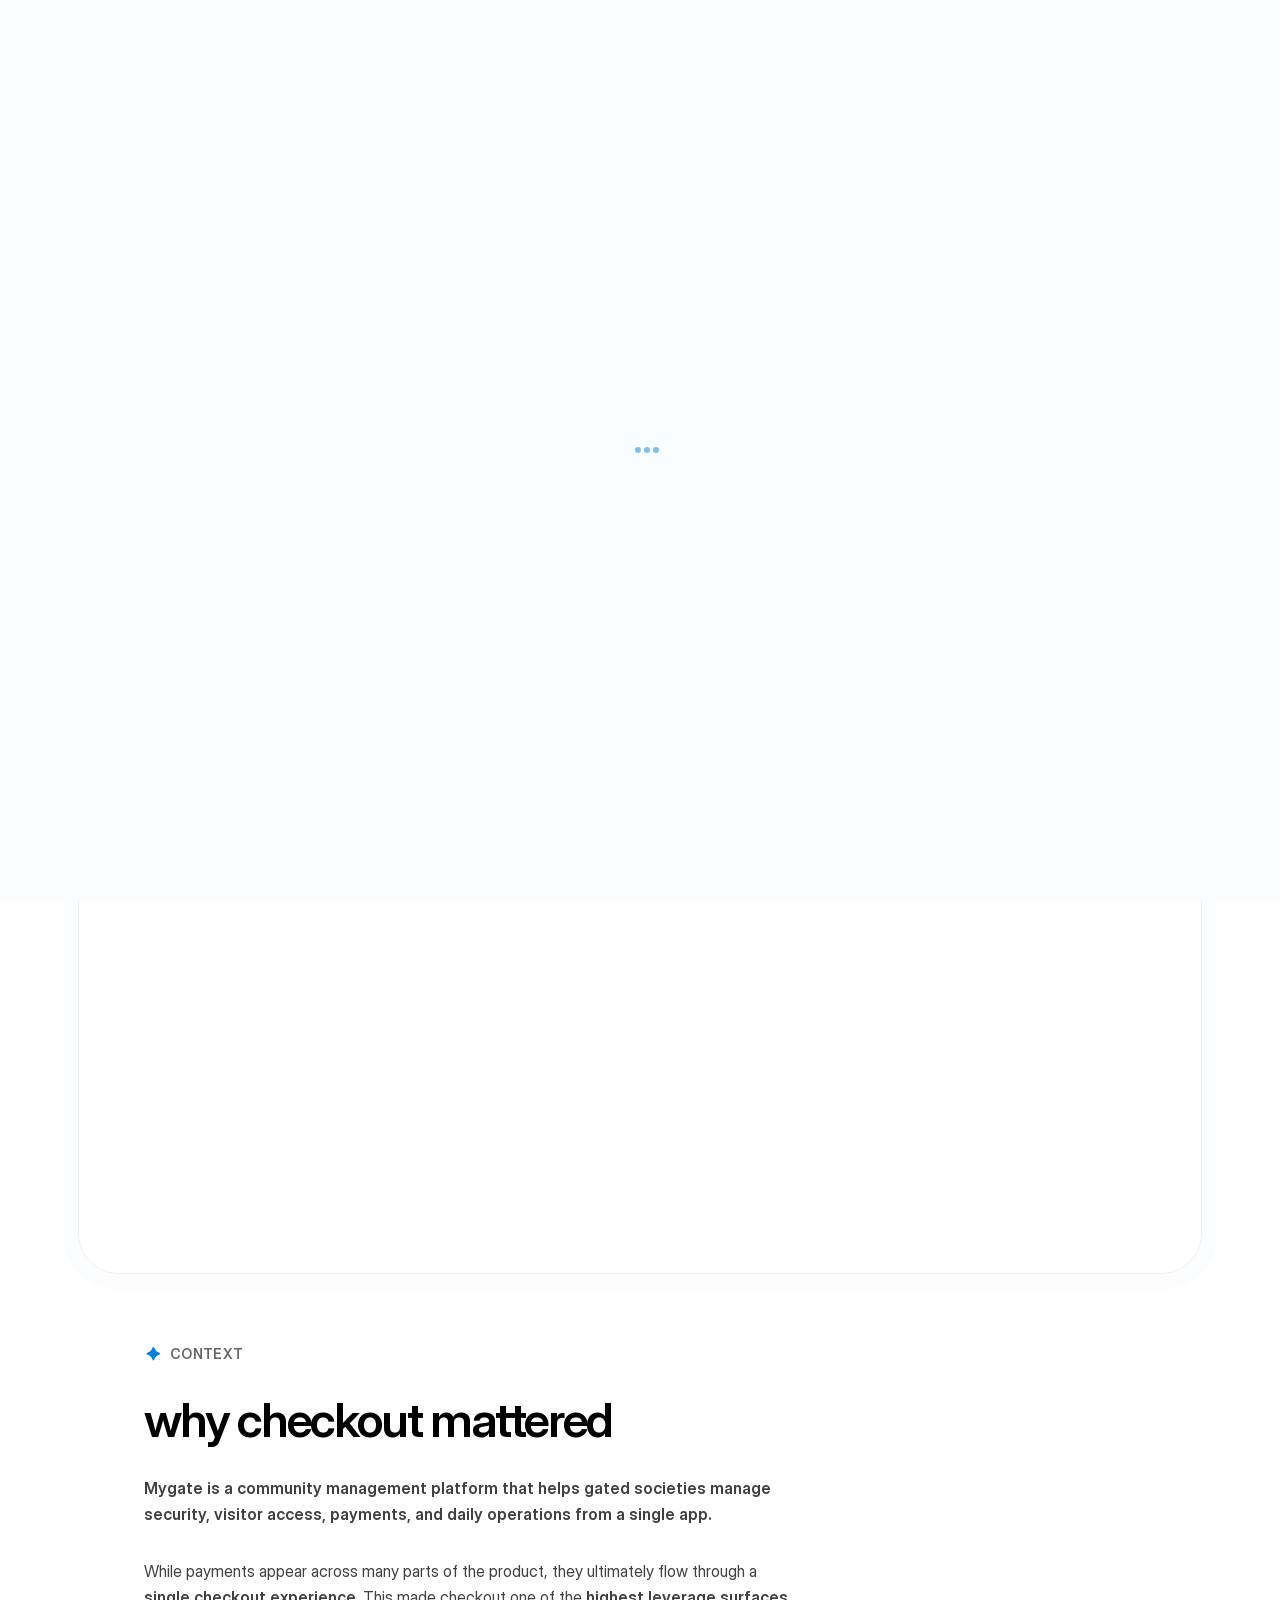
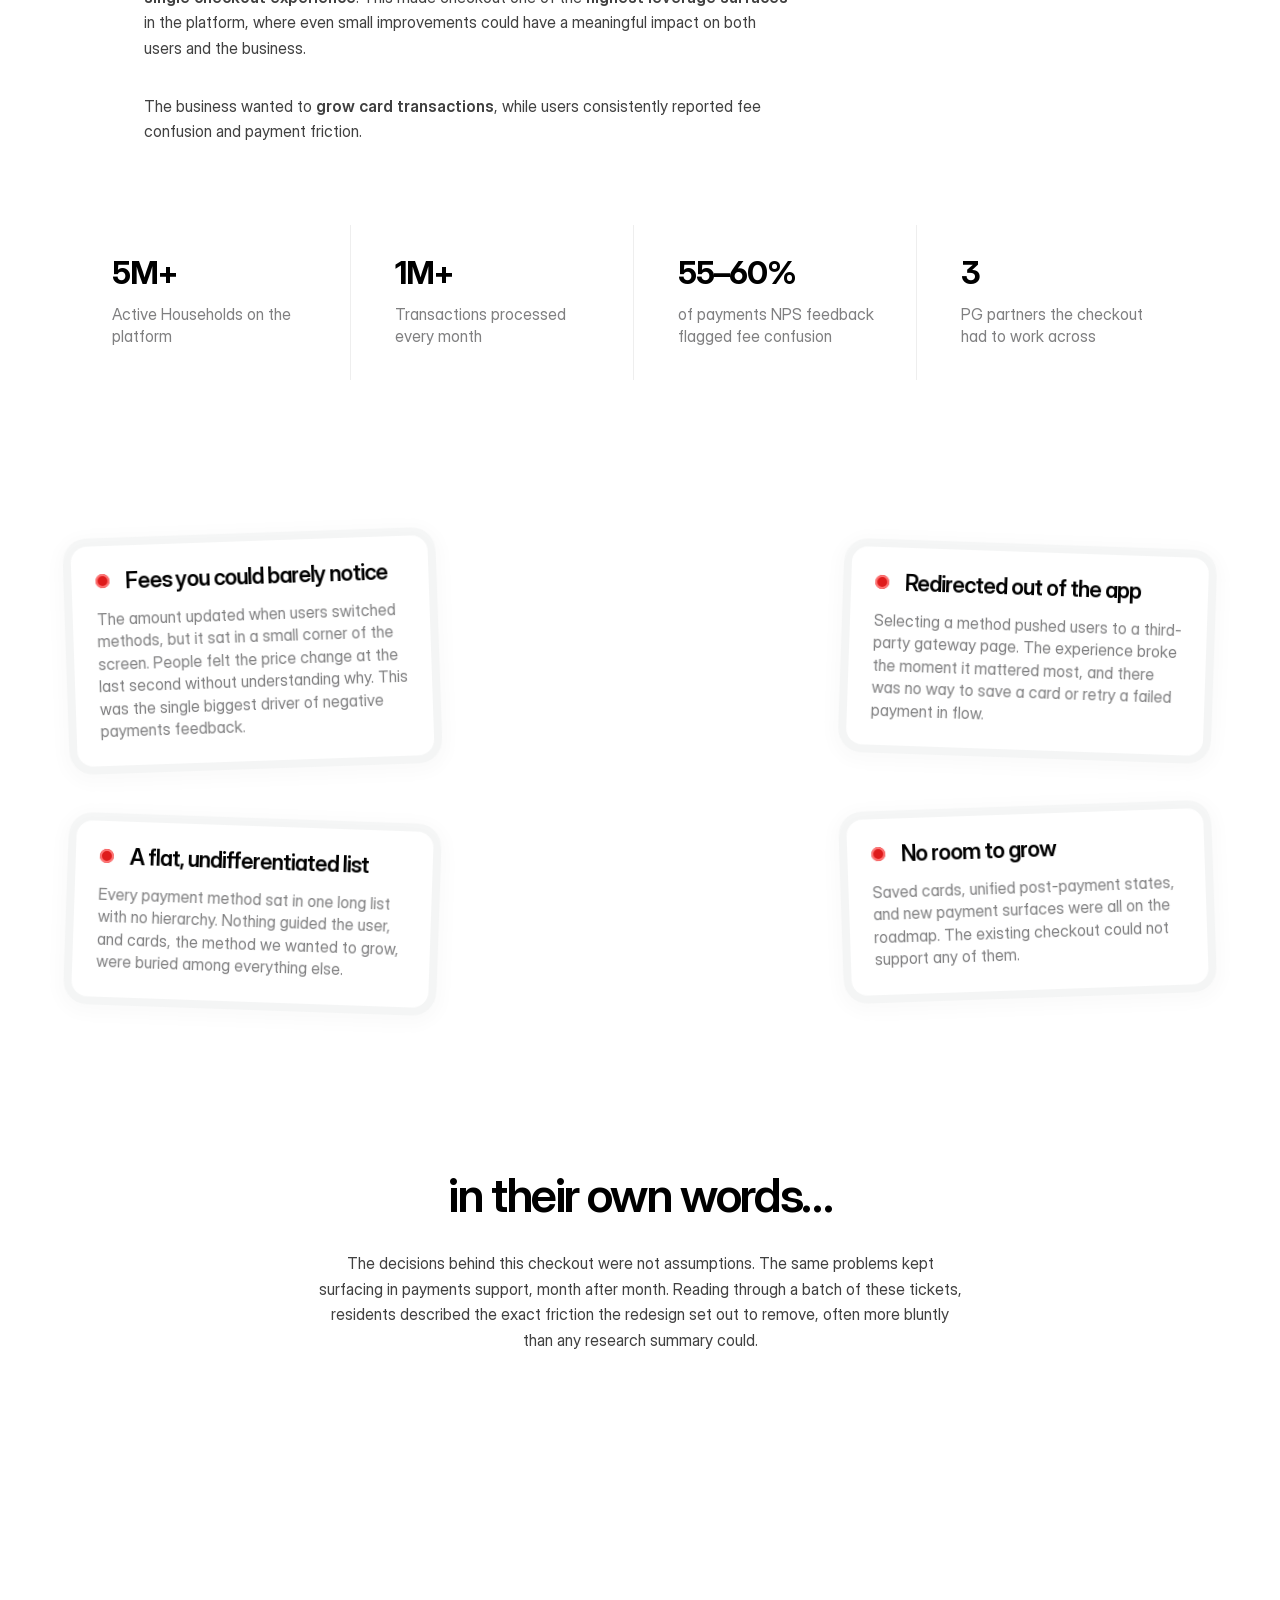
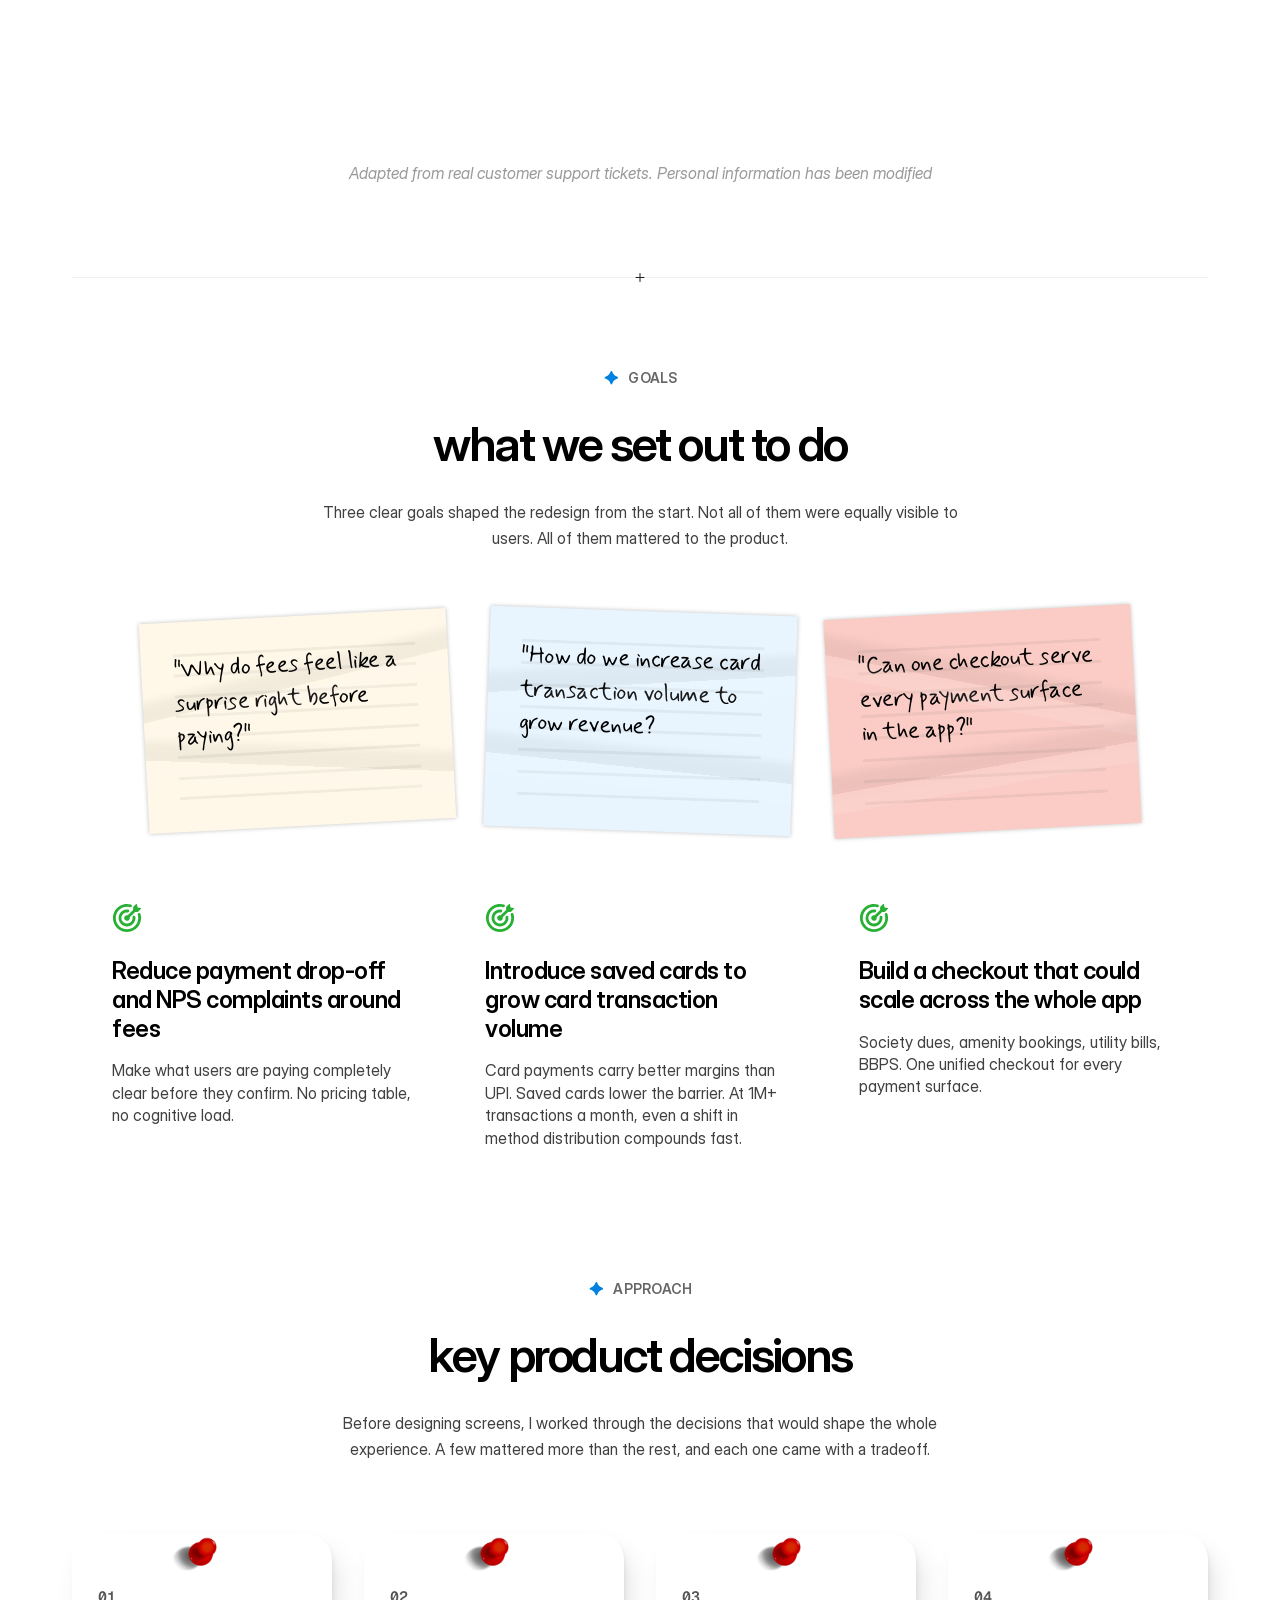
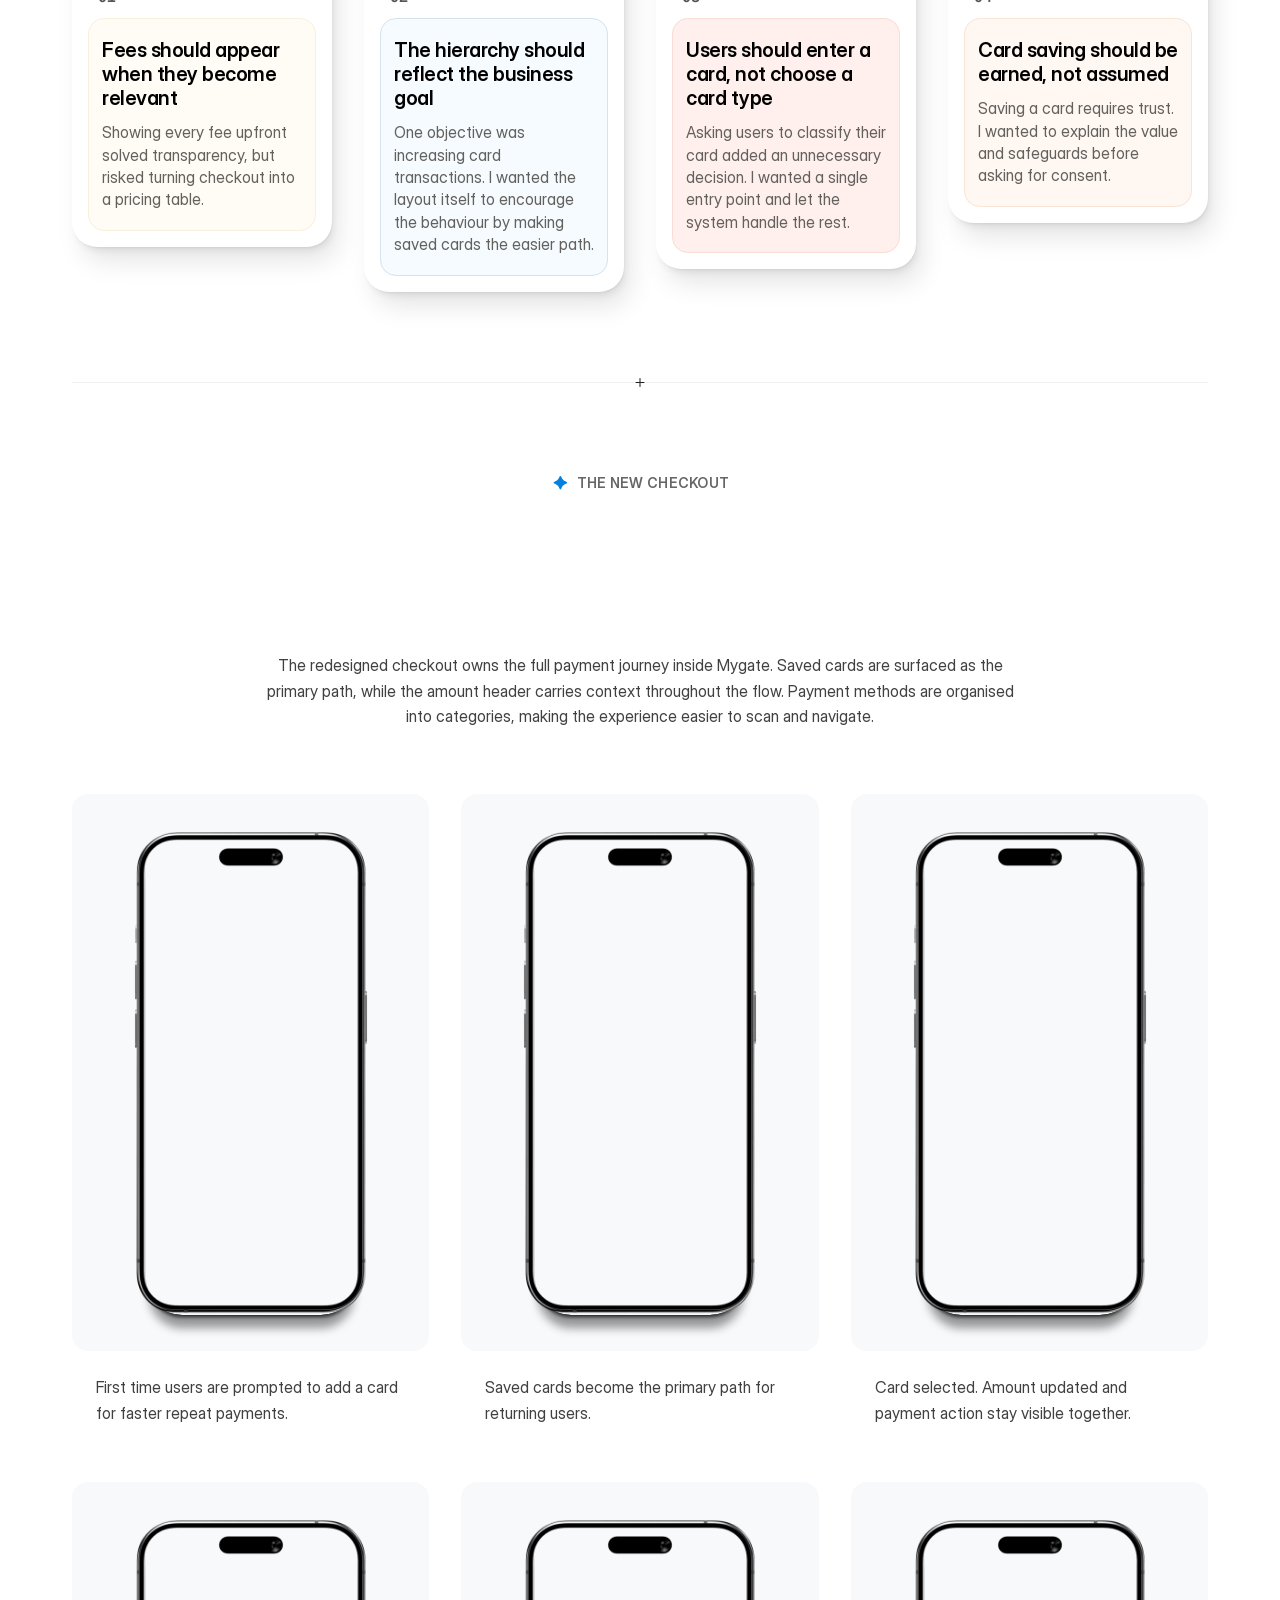
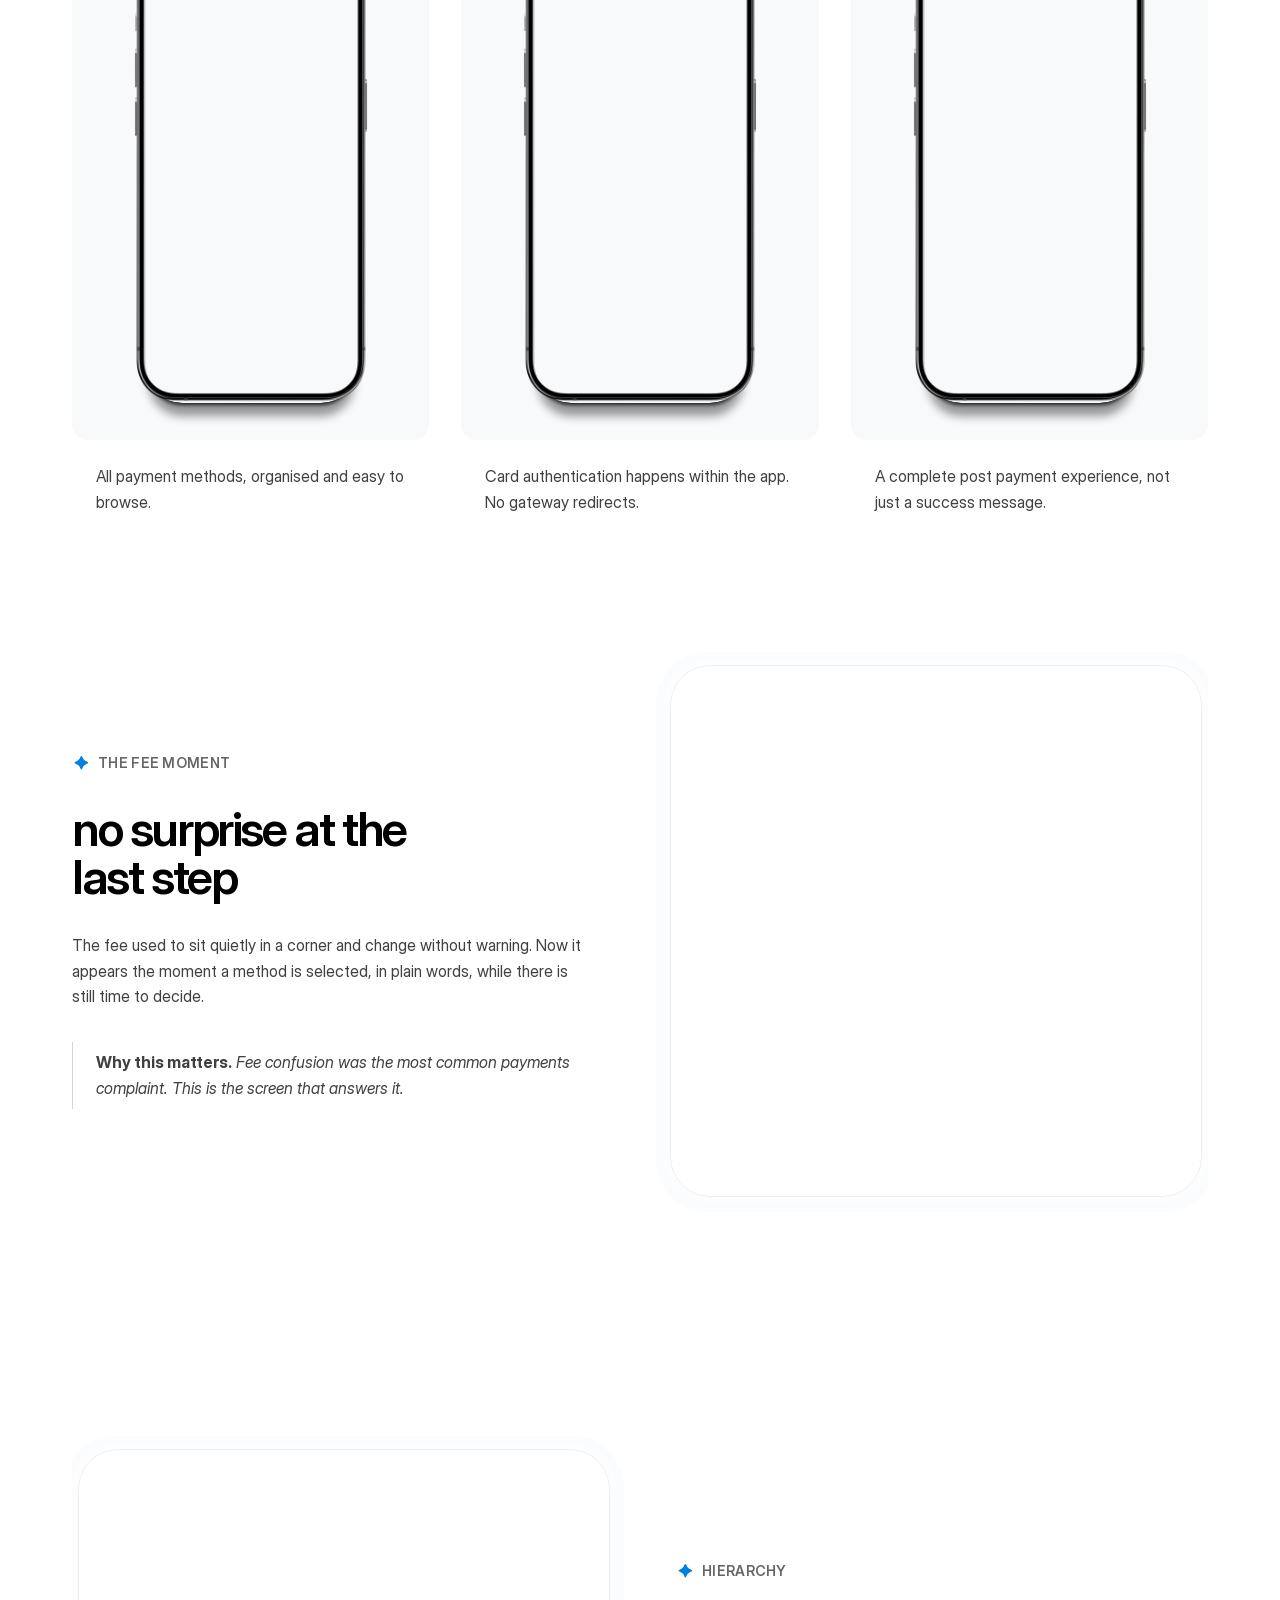
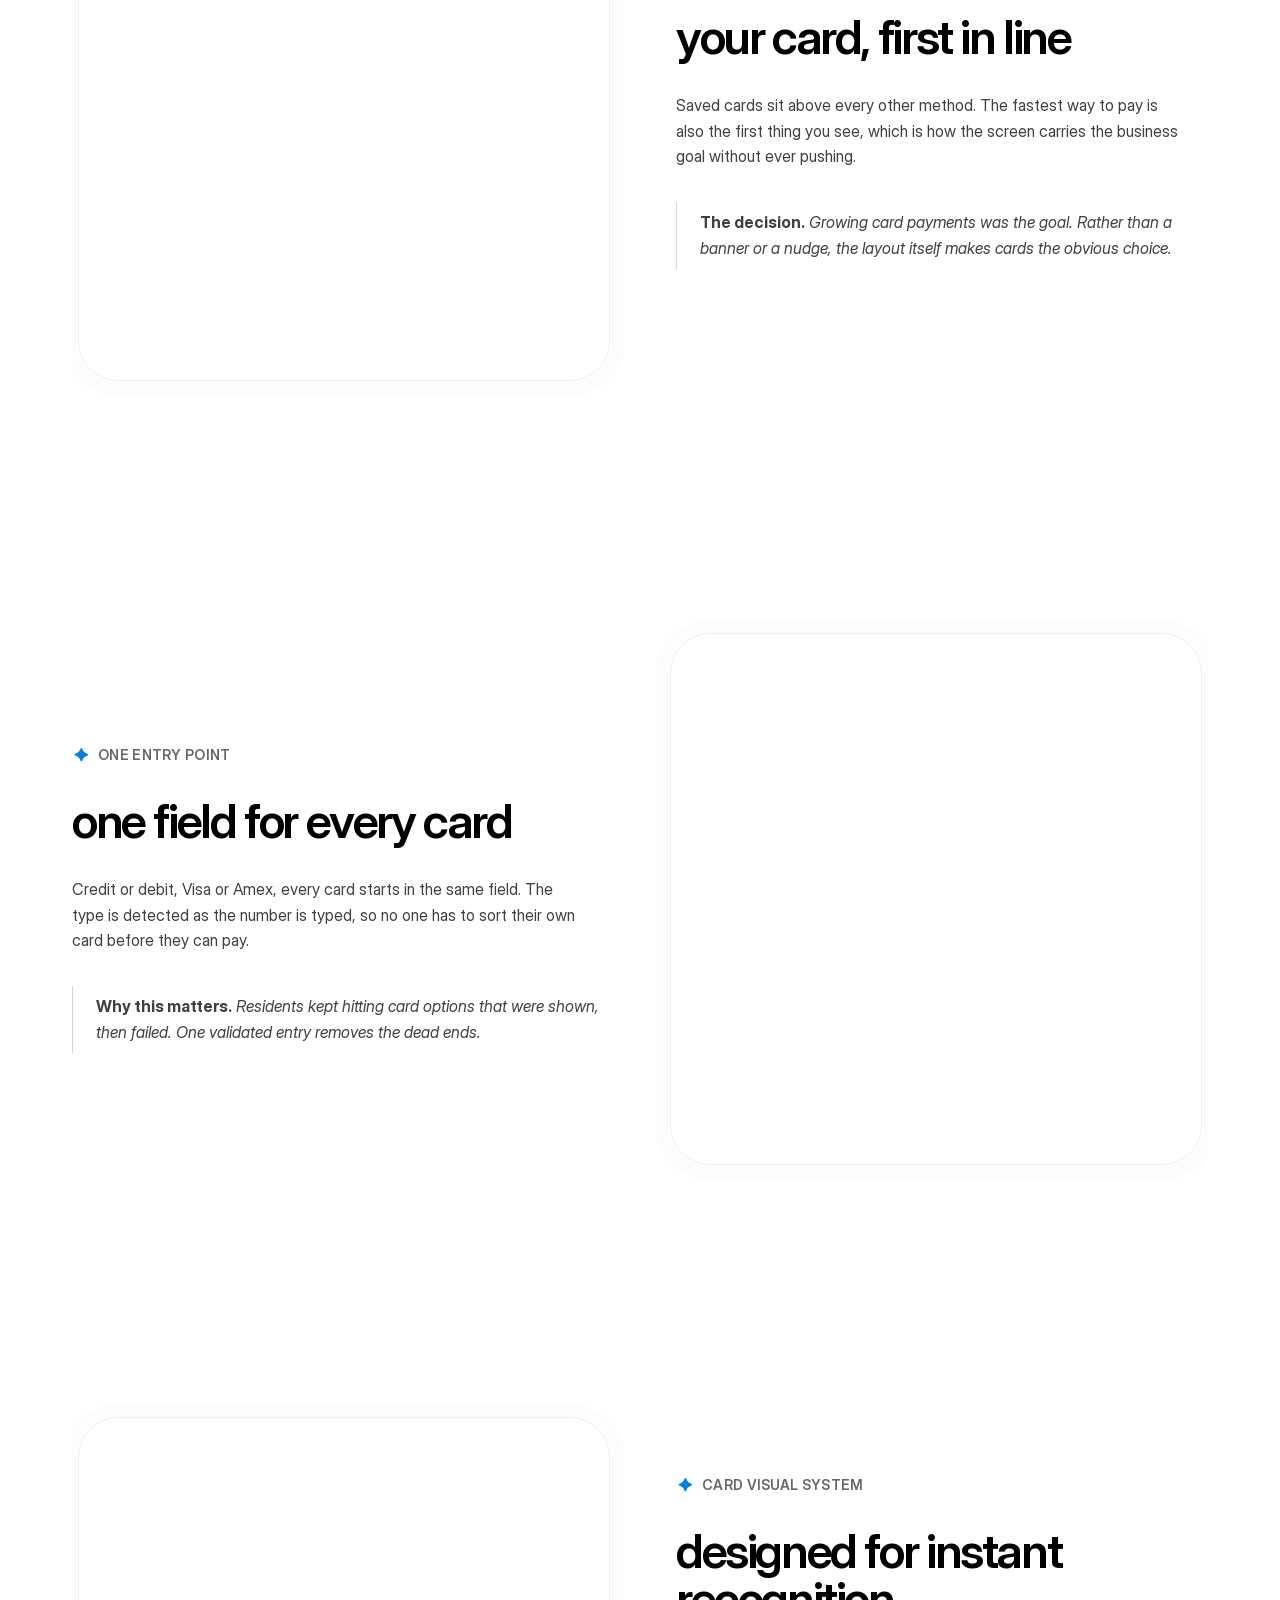
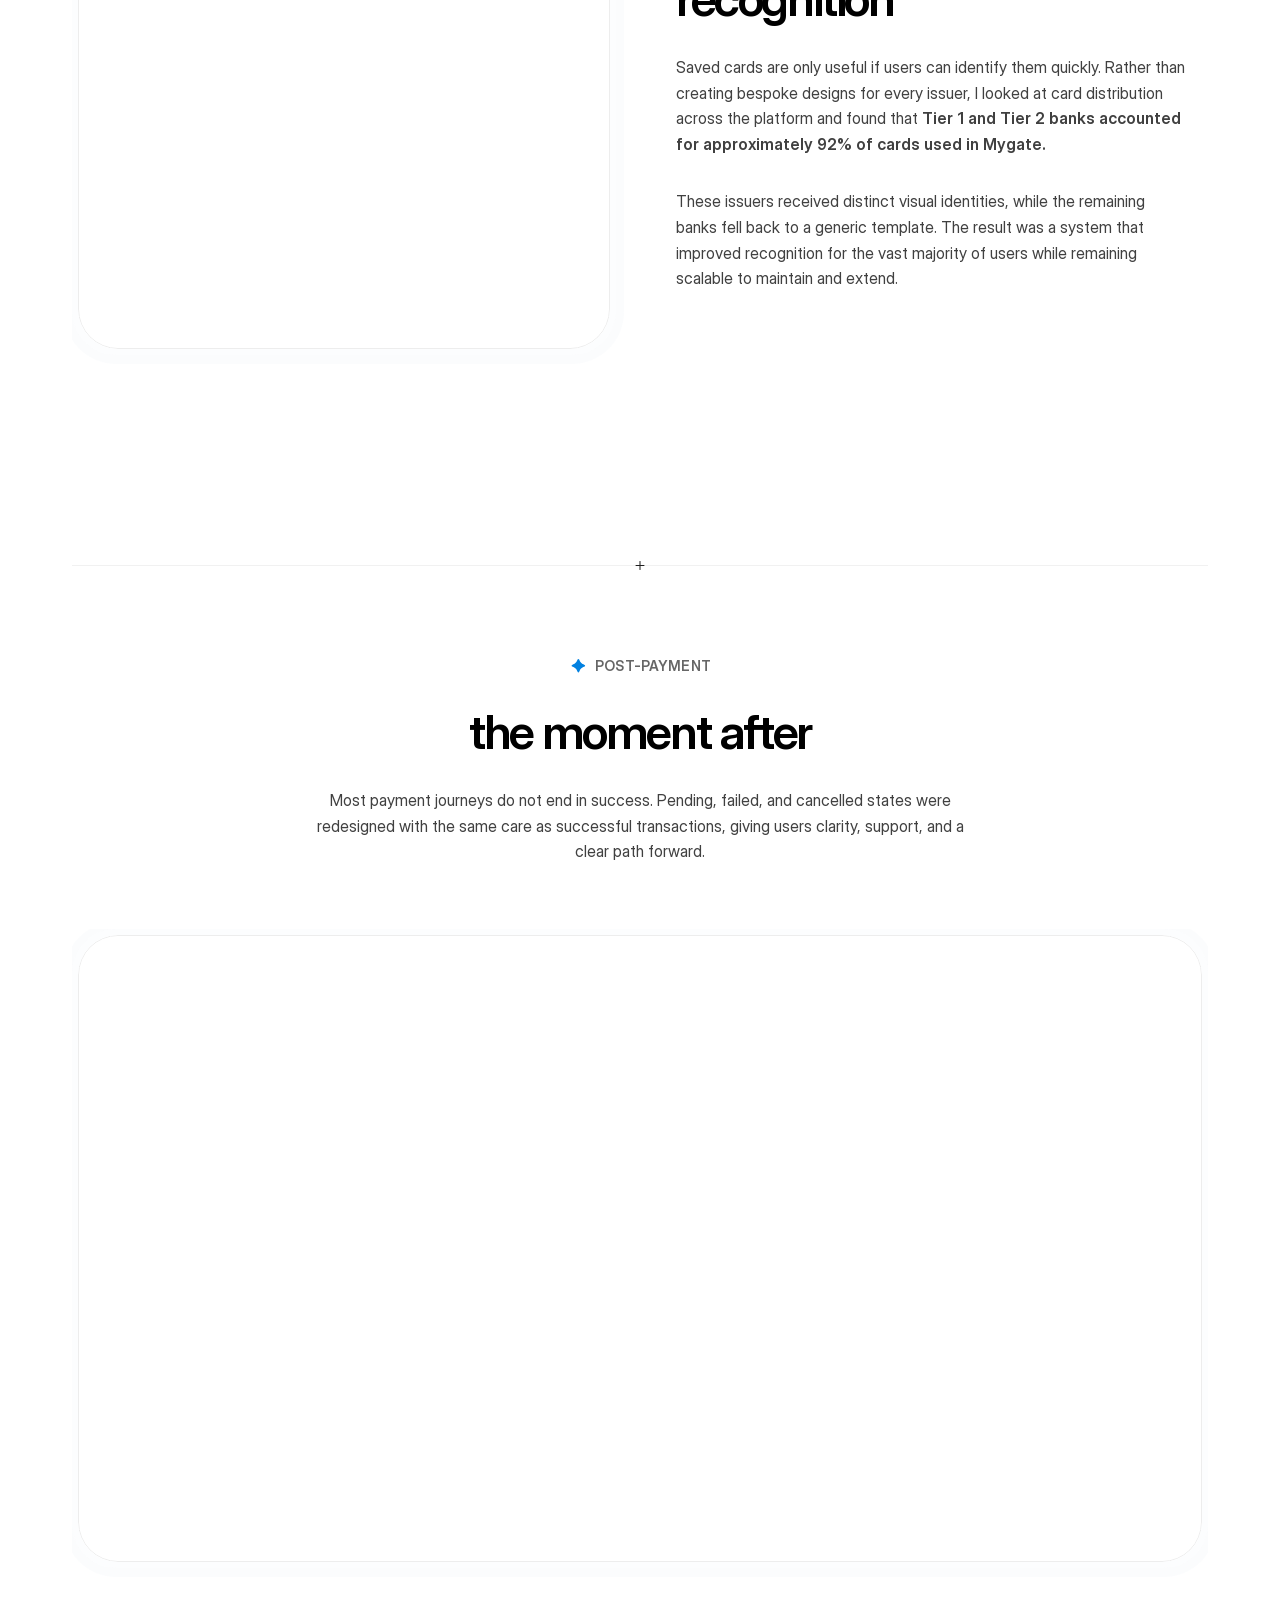
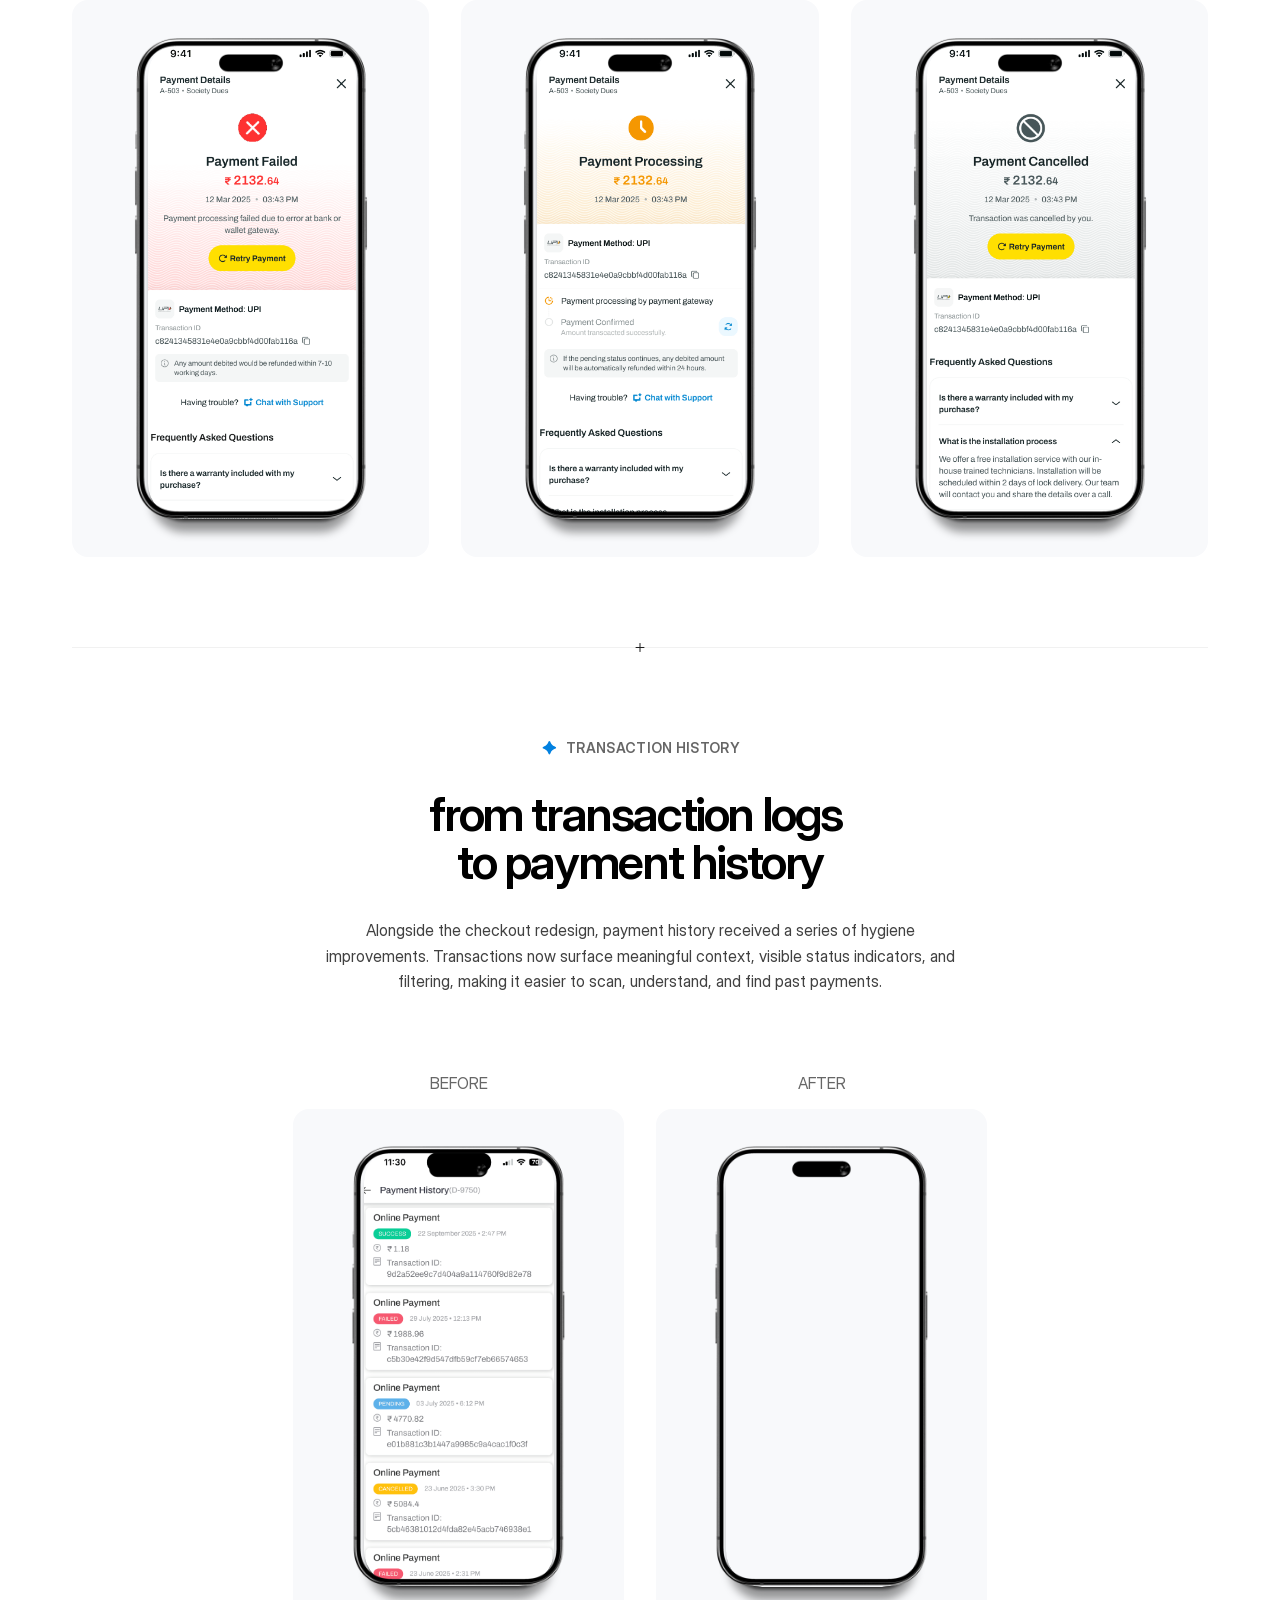
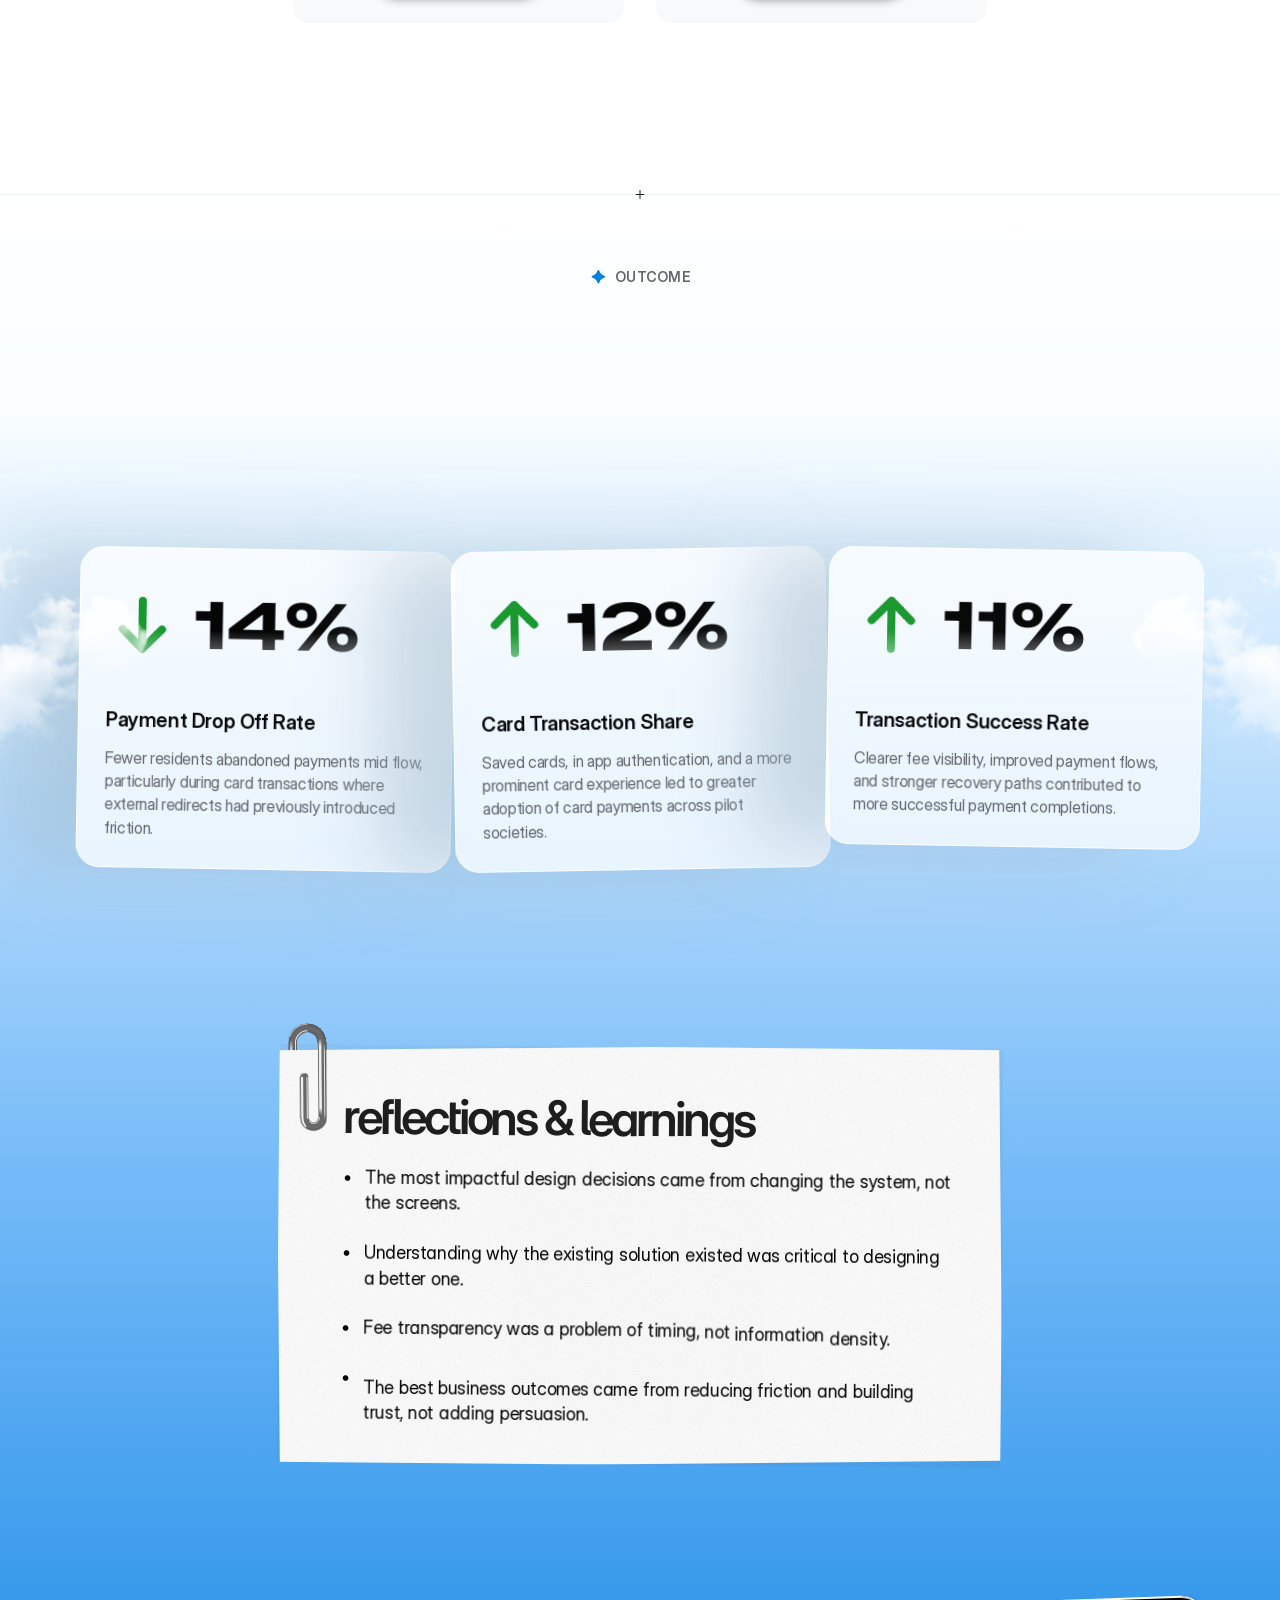
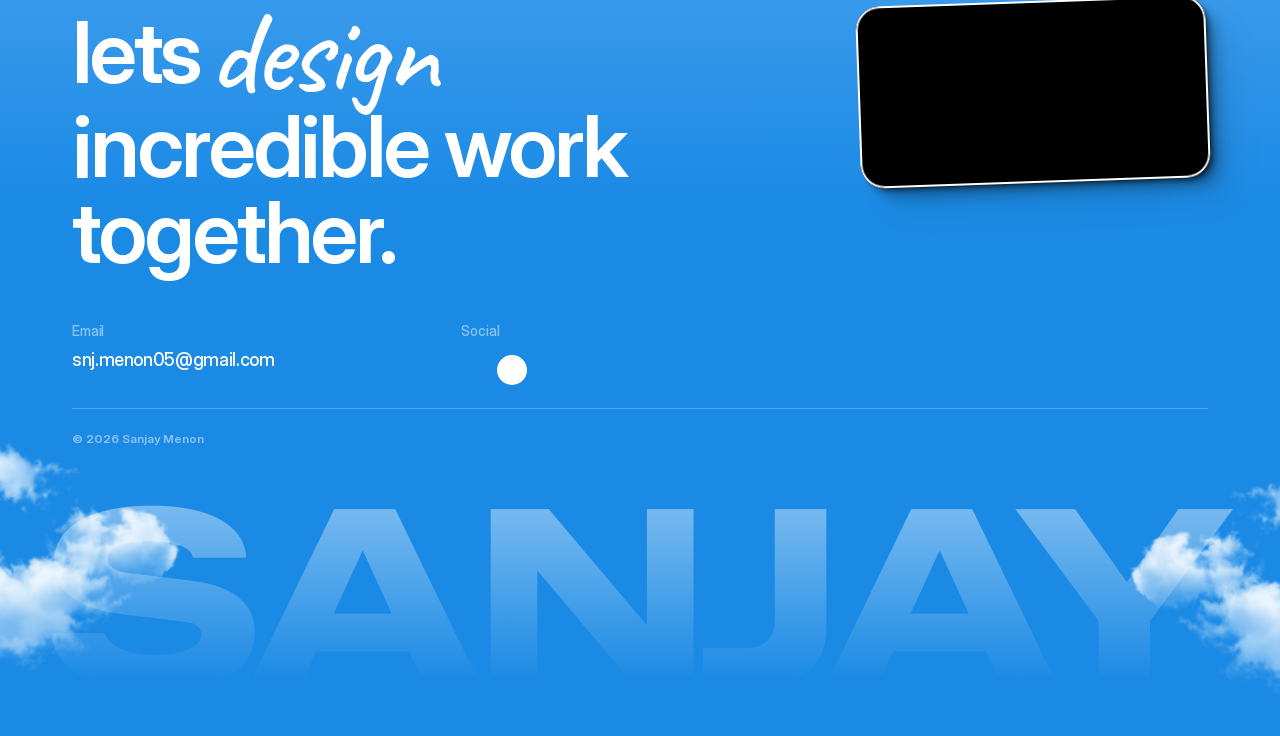
==== checkout/index.html @ f106e729 "feat: 1:1 pixel-perfect portfolio clone with localized assets and animations" ====
<!doctype html>

<!-- Made in Framer · framer.com ✨ -->

<!-- Published Jun 16, 2026, 5:50 PM UTC -->

<html lang="en" data-redirect-timezone="1" dir="ltr">

<head>

	<meta charset="utf-8">

	

	

	<script>try{if(localStorage.getItem("__framer_force_showing_editorbar_since")){const n=document.createElement("link");n.rel = "modulepreload";n.href="https://framer.com/edit/init.mjs";document.head.appendChild(n)}}catch(e){}</script>

	<!-- Start of headStart -->

    

    <!-- End of headStart -->

	<meta name="viewport" content="width=1200">

	<meta name="generator" content="Framer 4ded5ed">

	<title>Sanjay's Portfolio</title>

    <meta name="description" content="Welcome to my portfolio">

    <meta name="framer-search-index" content="../assets/js/searchIndex-1USSbgXIUt0n.json">

    <meta name="framer-search-index-fallback" content="../assets/js/searchIndex-Ehu4HHllHMeQ.json">

    <link href="../assets/images/WTDB128knyhJZWbqx1wHJGZqVo.png" rel="icon" media="(prefers-color-scheme: light)">

    <link href="../assets/images/WTDB128knyhJZWbqx1wHJGZqVo.png" rel="icon" media="(prefers-color-scheme: dark)">

    <!-- Open Graph / Facebook -->

    <meta property="og:type" content="website">

    <meta property="og:title" content="Sanjay's Portfolio">

    <meta property="og:description" content="Welcome to my portfolio">

    <!-- Twitter -->

    <meta name="twitter:card" content="summary_large_image">

    <meta name="twitter:title" content="Sanjay's Portfolio">

    <meta name="twitter:description" content="Welcome to my portfolio">

	

	<style data-framer-font-css>/* cyrillic-ext */

@font-face {

  font-family: 'Inter Tight';

  font-style: normal;

  font-weight: 800;

  font-display: swap;

  src: url(../assets/fonts/gstatic/s/intertight/v9/NGSnv5HMAFg6IuGlBNMjxJEL2VmU3NS7Z2mjjwiaVi5SkK8.woff2) format('woff2');

  unicode-range: U+0460-052F, U+1C80-1C8A, U+20B4, U+2DE0-2DFF, U+A640-A69F, U+FE2E-FE2F;

}

/* cyrillic */

@font-face {

  font-family: 'Inter Tight';

  font-style: normal;

  font-weight: 800;

  font-display: swap;

  src: url(../assets/fonts/gstatic/s/intertight/v9/NGSnv5HMAFg6IuGlBNMjxJEL2VmU3NS7Z2mjjwiaXy5SkK8.woff2) format('woff2');

  unicode-range: U+0301, U+0400-045F, U+0490-0491, U+04B0-04B1, U+2116;

}

/* greek-ext */

@font-face {

  font-family: 'Inter Tight';

  font-style: normal;

  font-weight: 800;

  font-display: swap;

  src: url(../assets/fonts/gstatic/s/intertight/v9/NGSnv5HMAFg6IuGlBNMjxJEL2VmU3NS7Z2mjjwiaVy5SkK8.woff2) format('woff2');

  unicode-range: U+1F00-1FFF;

}

/* greek */

@font-face {

  font-family: 'Inter Tight';

  font-style: normal;

  font-weight: 800;

  font-display: swap;

  src: url(../assets/fonts/gstatic/s/intertight/v9/NGSnv5HMAFg6IuGlBNMjxJEL2VmU3NS7Z2mjjwiaWC5SkK8.woff2) format('woff2');

  unicode-range: U+0370-0377, U+037A-037F, U+0384-038A, U+038C, U+038E-03A1, U+03A3-03FF;

}

/* vietnamese */

@font-face {

  font-family: 'Inter Tight';

  font-style: normal;

  font-weight: 800;

  font-display: swap;

  src: url(../assets/fonts/gstatic/s/intertight/v9/NGSnv5HMAFg6IuGlBNMjxJEL2VmU3NS7Z2mjjwiaVC5SkK8.woff2) format('woff2');

  unicode-range: U+0102-0103, U+0110-0111, U+0128-0129, U+0168-0169, U+01A0-01A1, U+01AF-01B0, U+0300-0301, U+0303-0304, U+0308-0309, U+0323, U+0329, U+1EA0-1EF9, U+20AB;

}

/* latin-ext */

@font-face {

  font-family: 'Inter Tight';

  font-style: normal;

  font-weight: 800;

  font-display: swap;

  src: url(../assets/fonts/gstatic/s/intertight/v9/NGSnv5HMAFg6IuGlBNMjxJEL2VmU3NS7Z2mjjwiaVS5SkK8.woff2) format('woff2');

  unicode-range: U+0100-02BA, U+02BD-02C5, U+02C7-02CC, U+02CE-02D7, U+02DD-02FF, U+0304, U+0308, U+0329, U+1D00-1DBF, U+1E00-1E9F, U+1EF2-1EFF, U+2020, U+20A0-20AB, U+20AD-20C0, U+2113, U+2C60-2C7F, U+A720-A7FF;

}

/* latin */

@font-face {

  font-family: 'Inter Tight';

  font-style: normal;

  font-weight: 800;

  font-display: swap;

  src: url(../assets/fonts/gstatic/s/intertight/v9/NGSnv5HMAFg6IuGlBNMjxJEL2VmU3NS7Z2mjjwiaWy5S.woff2) format('woff2');

  unicode-range: U+0000-00FF, U+0131, U+0152-0153, U+02BB-02BC, U+02C6, U+02DA, U+02DC, U+0304, U+0308, U+0329, U+2000-206F, U+20AC, U+2122, U+2191, U+2193, U+2212, U+2215, U+FEFF, U+FFFD;

}

/* vietnamese */

@font-face {

  font-family: 'Zalando Sans Expanded';

  font-style: normal;

  font-weight: 800;

  font-display: swap;

  src: url(../assets/fonts/gstatic/s/zalandosansexpanded/v3/JTU6jJci8Cy470GaeFwsix1hi3aTmrgRwU-ZoGTKmeLvpK-4OPGPp4Vrcim2.woff2) format('woff2');

  unicode-range: U+0102-0103, U+0110-0111, U+0128-0129, U+0168-0169, U+01A0-01A1, U+01AF-01B0, U+0300-0301, U+0303-0304, U+0308-0309, U+0323, U+0329, U+1EA0-1EF9, U+20AB;

}

/* latin-ext */

@font-face {

  font-family: 'Zalando Sans Expanded';

  font-style: normal;

  font-weight: 800;

  font-display: swap;

  src: url(../assets/fonts/gstatic/s/zalandosansexpanded/v3/JTU6jJci8Cy470GaeFwsix1hi3aTmrgRwU-ZoGTKmeLvpK-4OPGPp4Rrcim2.woff2) format('woff2');

  unicode-range: U+0100-02BA, U+02BD-02C5, U+02C7-02CC, U+02CE-02D7, U+02DD-02FF, U+0304, U+0308, U+0329, U+1D00-1DBF, U+1E00-1E9F, U+1EF2-1EFF, U+2020, U+20A0-20AB, U+20AD-20C0, U+2113, U+2C60-2C7F, U+A720-A7FF;

}

/* latin */

@font-face {

  font-family: 'Zalando Sans Expanded';

  font-style: normal;

  font-weight: 800;

  font-display: swap;

  src: url(../assets/fonts/gstatic/s/zalandosansexpanded/v3/JTU6jJci8Cy470GaeFwsix1hi3aTmrgRwU-ZoGTKmeLvpK-4OPGPp4prcg.woff2) format('woff2');

  unicode-range: U+0000-00FF, U+0131, U+0152-0153, U+02BB-02BC, U+02C6, U+02DA, U+02DC, U+0304, U+0308, U+0329, U+2000-206F, U+20AC, U+2122, U+2191, U+2193, U+2212, U+2215, U+FEFF, U+FFFD;

}

/* cyrillic-ext */

@font-face {

  font-family: 'Caveat';

  font-style: normal;

  font-weight: 500;

  src: url(../assets/fonts/gstatic/s/caveat/v23/Wnz6HAc5bAfYB2Q7azYYmg8.woff2) format('woff2');

  unicode-range: U+0460-052F, U+1C80-1C8A, U+20B4, U+2DE0-2DFF, U+A640-A69F, U+FE2E-FE2F;

}

/* cyrillic */

@font-face {

  font-family: 'Caveat';

  font-style: normal;

  font-weight: 500;

  src: url(../assets/fonts/gstatic/s/caveat/v23/Wnz6HAc5bAfYB2Q7YjYYmg8.woff2) format('woff2');

  unicode-range: U+0301, U+0400-045F, U+0490-0491, U+04B0-04B1, U+2116;

}

/* latin-ext */

@font-face {

  font-family: 'Caveat';

  font-style: normal;

  font-weight: 500;

  src: url(../assets/fonts/gstatic/s/caveat/v23/Wnz6HAc5bAfYB2Q7aDYYmg8.woff2) format('woff2');

  unicode-range: U+0100-02BA, U+02BD-02C5, U+02C7-02CC, U+02CE-02D7, U+02DD-02FF, U+0304, U+0308, U+0329, U+1D00-1DBF, U+1E00-1E9F, U+1EF2-1EFF, U+2020, U+20A0-20AB, U+20AD-20C0, U+2113, U+2C60-2C7F, U+A720-A7FF;

}

/* latin */

@font-face {

  font-family: 'Caveat';

  font-style: normal;

  font-weight: 500;

  src: url(../assets/fonts/gstatic/s/caveat/v23/Wnz6HAc5bAfYB2Q7ZjYY.woff2) format('woff2');

  unicode-range: U+0000-00FF, U+0131, U+0152-0153, U+02BB-02BC, U+02C6, U+02DA, U+02DC, U+0304, U+0308, U+0329, U+2000-206F, U+20AC, U+2122, U+2191, U+2193, U+2212, U+2215, U+FEFF, U+FFFD;

}

/* cyrillic-ext */

@font-face {

  font-family: 'Caveat';

  font-style: normal;

  font-weight: 600;

  src: url(../assets/fonts/gstatic/s/caveat/v23/Wnz6HAc5bAfYB2Q7azYYmg8.woff2) format('woff2');

  unicode-range: U+0460-052F, U+1C80-1C8A, U+20B4, U+2DE0-2DFF, U+A640-A69F, U+FE2E-FE2F;

}

/* cyrillic */

@font-face {

  font-family: 'Caveat';

  font-style: normal;

  font-weight: 600;

  src: url(../assets/fonts/gstatic/s/caveat/v23/Wnz6HAc5bAfYB2Q7YjYYmg8.woff2) format('woff2');

  unicode-range: U+0301, U+0400-045F, U+0490-0491, U+04B0-04B1, U+2116;

}

/* latin-ext */

@font-face {

  font-family: 'Caveat';

  font-style: normal;

  font-weight: 600;

  src: url(../assets/fonts/gstatic/s/caveat/v23/Wnz6HAc5bAfYB2Q7aDYYmg8.woff2) format('woff2');

  unicode-range: U+0100-02BA, U+02BD-02C5, U+02C7-02CC, U+02CE-02D7, U+02DD-02FF, U+0304, U+0308, U+0329, U+1D00-1DBF, U+1E00-1E9F, U+1EF2-1EFF, U+2020, U+20A0-20AB, U+20AD-20C0, U+2113, U+2C60-2C7F, U+A720-A7FF;

}

/* latin */

@font-face {

  font-family: 'Caveat';

  font-style: normal;

  font-weight: 600;

  src: url(../assets/fonts/gstatic/s/caveat/v23/Wnz6HAc5bAfYB2Q7ZjYY.woff2) format('woff2');

  unicode-range: U+0000-00FF, U+0131, U+0152-0153, U+02BB-02BC, U+02C6, U+02DA, U+02DC, U+0304, U+0308, U+0329, U+2000-206F, U+20AC, U+2122, U+2191, U+2193, U+2212, U+2215, U+FEFF, U+FFFD;

}

/* cyrillic-ext */

@font-face {

  font-family: 'Geist Mono';

  font-style: normal;

  font-weight: 600;

  src: url(../assets/fonts/gstatic/s/geistmono/v6/or3yQ6H-1_WfwkMZI_qYPLs1a-t7PU0AbeHjL65Z5ClqOw.woff2) format('woff2');

  unicode-range: U+0460-052F, U+1C80-1C8A, U+20B4, U+2DE0-2DFF, U+A640-A69F, U+FE2E-FE2F;

}

/* cyrillic */

@font-face {

  font-family: 'Geist Mono';

  font-style: normal;

  font-weight: 600;

  src: url(../assets/fonts/gstatic/s/geistmono/v6/or3yQ6H-1_WfwkMZI_qYPLs1a-t7PU0AbeHjL65Q5ClqOw.woff2) format('woff2');

  unicode-range: U+0301, U+0400-045F, U+0490-0491, U+04B0-04B1, U+2116;

}

/* symbols2 */

@font-face {

  font-family: 'Geist Mono';

  font-style: normal;

  font-weight: 600;

  src: url(../assets/fonts/gstatic/s/geistmono/v6/or3yQ6H-1_WfwkMZI_qYPLs1a-t7PU0AbeHjL67uxQxXAuk.woff2) format('woff2');

  unicode-range: U+2000-2001, U+2004-2008, U+200A, U+23B8-23BD, U+2500-259F;

}

/* vietnamese */

@font-face {

  font-family: 'Geist Mono';

  font-style: normal;

  font-weight: 600;

  src: url(../assets/fonts/gstatic/s/geistmono/v6/or3yQ6H-1_WfwkMZI_qYPLs1a-t7PU0AbeHjL65b5ClqOw.woff2) format('woff2');

  unicode-range: U+0102-0103, U+0110-0111, U+0128-0129, U+0168-0169, U+01A0-01A1, U+01AF-01B0, U+0300-0301, U+0303-0304, U+0308-0309, U+0323, U+0329, U+1EA0-1EF9, U+20AB;

}

/* latin-ext */

@font-face {

  font-family: 'Geist Mono';

  font-style: normal;

  font-weight: 600;

  src: url(../assets/fonts/gstatic/s/geistmono/v6/or3yQ6H-1_WfwkMZI_qYPLs1a-t7PU0AbeHjL65a5ClqOw.woff2) format('woff2');

  unicode-range: U+0100-02BA, U+02BD-02C5, U+02C7-02CC, U+02CE-02D7, U+02DD-02FF, U+0304, U+0308, U+0329, U+1D00-1DBF, U+1E00-1E9F, U+1EF2-1EFF, U+2020, U+20A0-20AB, U+20AD-20C0, U+2113, U+2C60-2C7F, U+A720-A7FF;

}

/* latin */

@font-face {

  font-family: 'Geist Mono';

  font-style: normal;

  font-weight: 600;

  src: url(../assets/fonts/gstatic/s/geistmono/v6/or3yQ6H-1_WfwkMZI_qYPLs1a-t7PU0AbeHjL65U5Ck.woff2) format('woff2');

  unicode-range: U+0000-00FF, U+0131, U+0152-0153, U+02BB-02BC, U+02C6, U+02DA, U+02DC, U+0304, U+0308, U+0329, U+2000-206F, U+20AC, U+2122, U+2191, U+2193, U+2212, U+2215, U+FEFF, U+FFFD;

}

/* vietnamese */

@font-face {

  font-family: 'Zalando Sans Expanded';

  font-style: normal;

  font-weight: 900;

  src: url(../assets/fonts/gstatic/s/zalandosansexpanded/v3/JTU6jJci8Cy470GaeFwsix1hi3aTmrgRwU-ZoGTKmeLvpK-4ONiPp4Vrcim2.woff2) format('woff2');

  unicode-range: U+0102-0103, U+0110-0111, U+0128-0129, U+0168-0169, U+01A0-01A1, U+01AF-01B0, U+0300-0301, U+0303-0304, U+0308-0309, U+0323, U+0329, U+1EA0-1EF9, U+20AB;

}

/* latin-ext */

@font-face {

  font-family: 'Zalando Sans Expanded';

  font-style: normal;

  font-weight: 900;

  src: url(../assets/fonts/gstatic/s/zalandosansexpanded/v3/JTU6jJci8Cy470GaeFwsix1hi3aTmrgRwU-ZoGTKmeLvpK-4ONiPp4Rrcim2.woff2) format('woff2');

  unicode-range: U+0100-02BA, U+02BD-02C5, U+02C7-02CC, U+02CE-02D7, U+02DD-02FF, U+0304, U+0308, U+0329, U+1D00-1DBF, U+1E00-1E9F, U+1EF2-1EFF, U+2020, U+20A0-20AB, U+20AD-20C0, U+2113, U+2C60-2C7F, U+A720-A7FF;

}

/* latin */

@font-face {

  font-family: 'Zalando Sans Expanded';

  font-style: normal;

  font-weight: 900;

  src: url(../assets/fonts/gstatic/s/zalandosansexpanded/v3/JTU6jJci8Cy470GaeFwsix1hi3aTmrgRwU-ZoGTKmeLvpK-4ONiPp4prcg.woff2) format('woff2');

  unicode-range: U+0000-00FF, U+0131, U+0152-0153, U+02BB-02BC, U+02C6, U+02DA, U+02DC, U+0304, U+0308, U+0329, U+2000-206F, U+20AC, U+2122, U+2191, U+2193, U+2212, U+2215, U+FEFF, U+FFFD;

}



@font-face { font-family: "Caveat"; src: url("../assets/fonts/gstatic/s/caveat/v23/WnznHAc5bAfYB2QRah7pcpNvOx-pjfJ9SIejYBxPigs.woff2"); font-style: normal; font-weight: 400 }

@font-face { font-family: "Mynerve"; src: url("../assets/fonts/gstatic/s/mynerve/v6/P5sCzZKPdNjb4jt7xCFuiZ-uydg.woff2"); font-style: normal; font-weight: 400 }

@font-face { font-family: "Zalando Sans Expanded"; src: url("../assets/fonts/gstatic/s/zalandosansexpanded/v3/JTU6jJci8Cy470GaeFwsix1hi3aTmrgRwU-ZoGTKmeLvpK-4OJaPl4hhcxm2zLI.woff2"); font-display: swap; font-style: normal; font-weight: 700 }

@font-face { font-family: "Playfair Display"; src: url("../assets/fonts/gstatic/s/playfairdisplay/v40/nuFRD-vYSZviVYUb_rj3ij__anPXDTnCjmHKM4nYO7KN_qiTbtPK-F2rA0s.woff2"); font-display: swap; font-style: italic; font-weight: 400 }

@font-face { font-family: "Zalando Sans SemiExpanded"; src: url("../assets/fonts/gstatic/s/zalandosanssemiexpanded/v3/6qLhKYcHuh3msE9OaXROVVclRRa-ClZSEipa2hrEzR2jhk_n3T6ACkDpEnP4Fs7bOSO7.woff2"); font-display: swap; font-style: normal; font-weight: 500 }

@font-face { font-family: "Playfair Display"; src: url("../assets/fonts/gstatic/s/playfairdisplay/v40/nuFvD-vYSZviVYUb_rj3ij__anPXJzDwcbmjWBN2PKd3vUDVZNLo_U2r.woff2"); font-display: swap; font-style: normal; font-weight: 500 }

@font-face { font-family: "Zalando Sans Expanded"; src: url("../assets/fonts/gstatic/s/zalandosansexpanded/v3/JTU6jJci8Cy470GaeFwsix1hi3aTmrgRwU-ZoGTKmeLvpK-4OK-Pl4hhcxm2zLI.woff2"); font-display: swap; font-style: normal; font-weight: 600 }

@font-face { font-family: "Martian Mono"; src: url("../assets/fonts/gstatic/s/martianmono/v6/2V08KIcADoYhV6w87xrTKjs4CYElh_VS9YA4TlTnQzaVMIE6j15dYY1Yu86TD75kdpF2.woff2"); font-style: normal; font-weight: 500 }

@font-face { font-family: "Zalando Sans SemiExpanded"; src: url("../assets/fonts/gstatic/s/zalandosanssemiexpanded/v3/6qLhKYcHuh3msE9OaXROVVclRRa-ClZSEipa2hrEzR2jhk_n3T6ACkAFFXP4Fs7bOSO7.woff2"); font-display: swap; font-style: normal; font-weight: 600 }

@font-face { font-family: "DM Sans"; src: url("../assets/fonts/gstatic/s/dmsans/v17/rP2tp2ywxg089UriI5-g4vlH9VoD8CmcqZG40F9JadbnoEwAkJxhS2f3ZGMZpg.woff2"); font-display: swap; font-style: normal; font-weight: 500 }

@font-face { font-family: "DM Sans"; src: url("../assets/fonts/gstatic/s/dmsans/v17/rP2tp2ywxg089UriI5-g4vlH9VoD8CmcqZG40F9JadbnoEwARZthS2f3ZGMZpg.woff2"); font-display: swap; font-style: normal; font-weight: 700 }

@font-face { font-family: "DM Sans"; src: url("../assets/fonts/gstatic/s/dmsans/v17/rP2tp2ywxg089UriI5-g4vlH9VoD8CmcqZG40F9JadbnoEwAC5thS2f3ZGMZpg.woff2"); font-style: normal; font-weight: 900 }

@font-face { font-family: "DM Sans"; src: url("../assets/fonts/gstatic/s/dmsans/v17/rP2rp2ywxg089UriCZaSExd86J3t9jz86Mvy4qCRAL19DksVat8gCm32RmYJpso5.woff2"); font-style: italic; font-weight: 900 }

@font-face { font-family: "DM Sans"; src: url("../assets/fonts/gstatic/s/dmsans/v17/rP2rp2ywxg089UriCZaSExd86J3t9jz86Mvy4qCRAL19DksVat9uCm32RmYJpso5.woff2"); font-display: swap; font-style: italic; font-weight: 700 }

@font-face { font-family: "Inter Display"; src: url("../assets/fonts/2uIBiALfCHVpWbHqRMZutfT7giU.woff2"); font-display: swap; font-style: normal; font-weight: 400; unicode-range: U+0460-052F, U+1C80-1C88, U+20B4, U+2DE0-2DFF, U+A640-A69F, U+FE2E-FE2F }

@font-face { font-family: "Inter Display"; src: url("../assets/fonts/Zwfz6xbVe5pmcWRJRgBDHnMkOkI.woff2"); font-display: swap; font-style: normal; font-weight: 400; unicode-range: U+0301, U+0400-045F, U+0490-0491, U+04B0-04B1, U+2116 }

@font-face { font-family: "Inter Display"; src: url("../assets/fonts/U9LaDDmbRhzX3sB8g8glTy5feTE.woff2"); font-display: swap; font-style: normal; font-weight: 400; unicode-range: U+1F00-1FFF }

@font-face { font-family: "Inter Display"; src: url("../assets/fonts/tVew2LzXJ1t7QfxP1gdTIdj2o0g.woff2"); font-display: swap; font-style: normal; font-weight: 400; unicode-range: U+0370-03FF }

@font-face { font-family: "Inter Display"; src: url("../assets/fonts/DF7bjCRmStYPqSb945lAlMfCCVQ.woff2"); font-display: swap; font-style: normal; font-weight: 400; unicode-range: U+0100-024F, U+0259, U+1E00-1EFF, U+2020, U+20A0-20AB, U+20AD-20CF, U+2113, U+2C60-2C7F, U+A720-A7FF }

@font-face { font-family: "Inter Display"; src: url("../assets/fonts/bHYNJqzTyl2lqvmMiRRS6Y16Es.woff2"); font-display: swap; font-style: normal; font-weight: 400; unicode-range: U+0000-00FF, U+0131, U+0152-0153, U+02BB-02BC, U+02C6, U+02DA, U+02DC, U+2000-206F, U+2070, U+2074-207E, U+2080-208E, U+20AC, U+2122, U+2191, U+2193, U+2212, U+2215, U+FEFF, U+FFFD }

@font-face { font-family: "Inter Display"; src: url("../assets/fonts/vebZUMjGyKkYsfcY73iwWTzLNag.woff2"); font-display: swap; font-style: normal; font-weight: 400; unicode-range: U+0102-0103, U+0110-0111, U+0128-0129, U+0168-0169, U+01A0-01A1, U+01AF-01B0, U+1EA0-1EF9, U+20AB }

@font-face { font-family: "Inter Display"; src: url("../assets/fonts/gazZKZuUEtvr9ULhdA4SprP0AZ0.woff2"); font-display: swap; font-style: normal; font-weight: 600; unicode-range: U+0460-052F, U+1C80-1C88, U+20B4, U+2DE0-2DFF, U+A640-A69F, U+FE2E-FE2F }

@font-face { font-family: "Inter Display"; src: url("../assets/fonts/pe8RoujoPxuTZhqoNzYqHX2MXA.woff2"); font-display: swap; font-style: normal; font-weight: 600; unicode-range: U+0301, U+0400-045F, U+0490-0491, U+04B0-04B1, U+2116 }

@font-face { font-family: "Inter Display"; src: url("../assets/fonts/teGhWnhH3bCqefKGsIsqFy3hK8.woff2"); font-display: swap; font-style: normal; font-weight: 600; unicode-range: U+1F00-1FFF }

@font-face { font-family: "Inter Display"; src: url("../assets/fonts/qQHxgTnEk6Czu1yW4xS82HQWFOk.woff2"); font-display: swap; font-style: normal; font-weight: 600; unicode-range: U+0370-03FF }

@font-face { font-family: "Inter Display"; src: url("../assets/fonts/MJ3N6lfN4iP5Um8rJGqLYl03tE.woff2"); font-display: swap; font-style: normal; font-weight: 600; unicode-range: U+0100-024F, U+0259, U+1E00-1EFF, U+2020, U+20A0-20AB, U+20AD-20CF, U+2113, U+2C60-2C7F, U+A720-A7FF }

@font-face { font-family: "Inter Display"; src: url("../assets/fonts/PfdOpgzFf7N2Uye9JX7xRKYTgSc.woff2"); font-display: swap; font-style: normal; font-weight: 600; unicode-range: U+0000-00FF, U+0131, U+0152-0153, U+02BB-02BC, U+02C6, U+02DA, U+02DC, U+2000-206F, U+2070, U+2074-207E, U+2080-208E, U+20AC, U+2122, U+2191, U+2193, U+2212, U+2215, U+FEFF, U+FFFD }

@font-face { font-family: "Inter Display"; src: url("../assets/fonts/0SEEmmWc3vovhaai4RlRQSWRrz0.woff2"); font-display: swap; font-style: normal; font-weight: 600; unicode-range: U+0102-0103, U+0110-0111, U+0128-0129, U+0168-0169, U+01A0-01A1, U+01AF-01B0, U+1EA0-1EF9, U+20AB }

@font-face { font-family: "Inter Display"; src: url("../assets/fonts/ePuN3mCjzajIHnyCdvKBFiZkyY0.woff2"); font-display: swap; font-style: normal; font-weight: 500; unicode-range: U+0460-052F, U+1C80-1C88, U+20B4, U+2DE0-2DFF, U+A640-A69F, U+FE2E-FE2F }

@font-face { font-family: "Inter Display"; src: url("../assets/fonts/V3j1L0o5vPFKe26Sw4HcpXCfHo.woff2"); font-display: swap; font-style: normal; font-weight: 500; unicode-range: U+0301, U+0400-045F, U+0490-0491, U+04B0-04B1, U+2116 }

@font-face { font-family: "Inter Display"; src: url("../assets/fonts/F3kdpd2N0cToWV5huaZjjgM.woff2"); font-display: swap; font-style: normal; font-weight: 500; unicode-range: U+1F00-1FFF }

@font-face { font-family: "Inter Display"; src: url("../assets/fonts/0iDmxkizU9goZoclqIqsV5rvETU.woff2"); font-display: swap; font-style: normal; font-weight: 500; unicode-range: U+0370-03FF }

@font-face { font-family: "Inter Display"; src: url("../assets/fonts/r0mv3NegmA0akcQsNFotG32Las.woff2"); font-display: swap; font-style: normal; font-weight: 500; unicode-range: U+0100-024F, U+0259, U+1E00-1EFF, U+2020, U+20A0-20AB, U+20AD-20CF, U+2113, U+2C60-2C7F, U+A720-A7FF }

@font-face { font-family: "Inter Display"; src: url("../assets/fonts/iwWTDc49ENF2tCHbqlNARXw6Ug.woff2"); font-display: swap; font-style: normal; font-weight: 500; unicode-range: U+0000-00FF, U+0131, U+0152-0153, U+02BB-02BC, U+02C6, U+02DA, U+02DC, U+2000-206F, U+2070, U+2074-207E, U+2080-208E, U+20AC, U+2122, U+2191, U+2193, U+2212, U+2215, U+FEFF, U+FFFD }

@font-face { font-family: "Inter Display"; src: url("../assets/fonts/Ii21jnSJkulBKsHHXKlapi7fv9w.woff2"); font-display: swap; font-style: normal; font-weight: 500; unicode-range: U+0102-0103, U+0110-0111, U+0128-0129, U+0168-0169, U+01A0-01A1, U+01AF-01B0, U+1EA0-1EF9, U+20AB }

@font-face { font-family: "Inter"; src: url("../assets/fonts/5vvr9Vy74if2I6bQbJvbw7SY1pQ.woff2"); font-display: swap; font-style: normal; font-weight: 400; unicode-range: U+0460-052F, U+1C80-1C88, U+20B4, U+2DE0-2DFF, U+A640-A69F, U+FE2E-FE2F }

@font-face { font-family: "Inter"; src: url("../assets/fonts/EOr0mi4hNtlgWNn9if640EZzXCo.woff2"); font-display: swap; font-style: normal; font-weight: 400; unicode-range: U+0301, U+0400-045F, U+0490-0491, U+04B0-04B1, U+2116 }

@font-face { font-family: "Inter"; src: url("../assets/fonts/Y9k9QrlZAqio88Klkmbd8VoMQc.woff2"); font-display: swap; font-style: normal; font-weight: 400; unicode-range: U+1F00-1FFF }

@font-face { font-family: "Inter"; src: url("../assets/fonts/OYrD2tBIBPvoJXiIHnLoOXnY9M.woff2"); font-display: swap; font-style: normal; font-weight: 400; unicode-range: U+0370-03FF }

@font-face { font-family: "Inter"; src: url("../assets/fonts/JeYwfuaPfZHQhEG8U5gtPDZ7WQ.woff2"); font-display: swap; font-style: normal; font-weight: 400; unicode-range: U+0100-024F, U+0259, U+1E00-1EFF, U+2020, U+20A0-20AB, U+20AD-20CF, U+2113, U+2C60-2C7F, U+A720-A7FF }

@font-face { font-family: "Inter"; src: url("../assets/fonts/GrgcKwrN6d3Uz8EwcLHZxwEfC4.woff2"); font-display: swap; font-style: normal; font-weight: 400; unicode-range: U+0000-00FF, U+0131, U+0152-0153, U+02BB-02BC, U+02C6, U+02DA, U+02DC, U+2000-206F, U+2070, U+2074-207E, U+2080-208E, U+20AC, U+2122, U+2191, U+2193, U+2212, U+2215, U+FEFF, U+FFFD }

@font-face { font-family: "Inter"; src: url("../assets/fonts/b6Y37FthZeALduNqHicBT6FutY.woff2"); font-display: swap; font-style: normal; font-weight: 400; unicode-range: U+0102-0103, U+0110-0111, U+0128-0129, U+0168-0169, U+01A0-01A1, U+01AF-01B0, U+1EA0-1EF9, U+20AB }

@font-face { font-family: "Inter"; src: url("../assets/fonts/vQyevYAyHtARFwPqUzQGpnDs.woff2"); font-display: swap; font-style: normal; font-weight: 400; unicode-range: U+0000-00FF, U+0131, U+0152-0153, U+02BB-02BC, U+02C6, U+02DA, U+02DC, U+2000-206F, U+2074, U+20AC, U+2122, U+2191, U+2193, U+2212, U+2215, U+FEFF, U+FFFD }

@font-face { font-family: "Inter Variable"; src: url("../assets/fonts/mYcqTSergLb16PdbJJQMl9ebYm4.woff2"); font-display: swap; font-style: normal; font-weight: 400; unicode-range: U+0460-052F, U+1C80-1C88, U+20B4, U+2DE0-2DFF, U+A640-A69F, U+FE2E-FE2F }

@font-face { font-family: "Inter Variable"; src: url("../assets/fonts/ZRl8AlxwsX1m7xS1eJCiSPbztg.woff2"); font-display: swap; font-style: normal; font-weight: 400; unicode-range: U+0301, U+0400-045F, U+0490-0491, U+04B0-04B1, U+2116 }

@font-face { font-family: "Inter Variable"; src: url("../assets/fonts/nhSQpBRqFmXNUBY2p5SENQ8NplQ.woff2"); font-display: swap; font-style: normal; font-weight: 400; unicode-range: U+1F00-1FFF }

@font-face { font-family: "Inter Variable"; src: url("../assets/fonts/DYHjxG0qXjopUuruoacfl5SA.woff2"); font-display: swap; font-style: normal; font-weight: 400; unicode-range: U+0370-03FF }

@font-face { font-family: "Inter Variable"; src: url("../assets/fonts/s7NH6sl7w4NU984r5hcmo1tPSYo.woff2"); font-display: swap; font-style: normal; font-weight: 400; unicode-range: U+0100-024F, U+0259, U+1E00-1EFF, U+2020, U+20A0-20AB, U+20AD-20CF, U+2113, U+2C60-2C7F, U+A720-A7FF }

@font-face { font-family: "Inter Variable"; src: url("../assets/fonts/7lw0VWkeXrGYJT05oB3DsFy8BaY.woff2"); font-display: swap; font-style: normal; font-weight: 400; unicode-range: U+0000-00FF, U+0131, U+0152-0153, U+02BB-02BC, U+02C6, U+02DA, U+02DC, U+2000-206F, U+2070, U+2074-207E, U+2080-208E, U+20AC, U+2122, U+2191, U+2193, U+2212, U+2215, U+FEFF, U+FFFD }

@font-face { font-family: "Inter Variable"; src: url("../assets/fonts/wx5nfqEgOXnxuFaxB0Mn9OhmcZA.woff2"); font-display: swap; font-style: normal; font-weight: 400; unicode-range: U+0102-0103, U+0110-0111, U+0128-0129, U+0168-0169, U+01A0-01A1, U+01AF-01B0, U+1EA0-1EF9, U+20AB }

@font-face { font-family: "Inter"; src: url("../assets/fonts/DpPBYI0sL4fYLgAkX8KXOPVt7c.woff2"); font-display: swap; font-style: normal; font-weight: 700; unicode-range: U+0460-052F, U+1C80-1C88, U+20B4, U+2DE0-2DFF, U+A640-A69F, U+FE2E-FE2F }

@font-face { font-family: "Inter"; src: url("../assets/fonts/4RAEQdEOrcnDkhHiiCbJOw92Lk.woff2"); font-display: swap; font-style: normal; font-weight: 700; unicode-range: U+0301, U+0400-045F, U+0490-0491, U+04B0-04B1, U+2116 }

@font-face { font-family: "Inter"; src: url("../assets/fonts/1K3W8DizY3v4emK8Mb08YHxTbs.woff2"); font-display: swap; font-style: normal; font-weight: 700; unicode-range: U+1F00-1FFF }

@font-face { font-family: "Inter"; src: url("../assets/fonts/tUSCtfYVM1I1IchuyCwz9gDdQ.woff2"); font-display: swap; font-style: normal; font-weight: 700; unicode-range: U+0370-03FF }

@font-face { font-family: "Inter"; src: url("../assets/fonts/VgYFWiwsAC5OYxAycRXXvhze58.woff2"); font-display: swap; font-style: normal; font-weight: 700; unicode-range: U+0100-024F, U+0259, U+1E00-1EFF, U+2020, U+20A0-20AB, U+20AD-20CF, U+2113, U+2C60-2C7F, U+A720-A7FF }

@font-face { font-family: "Inter"; src: url("../assets/fonts/syRNPWzAMIrcJ3wIlPIP43KjQs.woff2"); font-display: swap; font-style: normal; font-weight: 700; unicode-range: U+0000-00FF, U+0131, U+0152-0153, U+02BB-02BC, U+02C6, U+02DA, U+02DC, U+2000-206F, U+2070, U+2074-207E, U+2080-208E, U+20AC, U+2122, U+2191, U+2193, U+2212, U+2215, U+FEFF, U+FFFD }

@font-face { font-family: "Inter"; src: url("../assets/fonts/GIryZETIX4IFypco5pYZONKhJIo.woff2"); font-display: swap; font-style: normal; font-weight: 700; unicode-range: U+0102-0103, U+0110-0111, U+0128-0129, U+0168-0169, U+01A0-01A1, U+01AF-01B0, U+1EA0-1EF9, U+20AB }

@font-face { font-family: "Inter"; src: url("../assets/fonts/H89BbHkbHDzlxZzxi8uPzTsp90.woff2"); font-display: swap; font-style: italic; font-weight: 700; unicode-range: U+0460-052F, U+1C80-1C88, U+20B4, U+2DE0-2DFF, U+A640-A69F, U+FE2E-FE2F }

@font-face { font-family: "Inter"; src: url("../assets/fonts/u6gJwDuwB143kpNK1T1MDKDWkMc.woff2"); font-display: swap; font-style: italic; font-weight: 700; unicode-range: U+0301, U+0400-045F, U+0490-0491, U+04B0-04B1, U+2116 }

@font-face { font-family: "Inter"; src: url("../assets/fonts/43sJ6MfOPh1LCJt46OvyDuSbA6o.woff2"); font-display: swap; font-style: italic; font-weight: 700; unicode-range: U+1F00-1FFF }

@font-face { font-family: "Inter"; src: url("../assets/fonts/wccHG0r4gBDAIRhfHiOlq6oEkqw.woff2"); font-display: swap; font-style: italic; font-weight: 700; unicode-range: U+0370-03FF }

@font-face { font-family: "Inter"; src: url("../assets/fonts/WZ367JPwf9bRW6LdTHN8rXgSjw.woff2"); font-display: swap; font-style: italic; font-weight: 700; unicode-range: U+0100-024F, U+0259, U+1E00-1EFF, U+2020, U+20A0-20AB, U+20AD-20CF, U+2113, U+2C60-2C7F, U+A720-A7FF }

@font-face { font-family: "Inter"; src: url("../assets/fonts/ia3uin3hQWqDrVloC1zEtYHWw.woff2"); font-display: swap; font-style: italic; font-weight: 700; unicode-range: U+0000-00FF, U+0131, U+0152-0153, U+02BB-02BC, U+02C6, U+02DA, U+02DC, U+2000-206F, U+2070, U+2074-207E, U+2080-208E, U+20AC, U+2122, U+2191, U+2193, U+2212, U+2215, U+FEFF, U+FFFD }

@font-face { font-family: "Inter"; src: url("../assets/fonts/2A4Xx7CngadFGlVV4xrO06OBHY.woff2"); font-display: swap; font-style: italic; font-weight: 700; unicode-range: U+0102-0103, U+0110-0111, U+0128-0129, U+0168-0169, U+01A0-01A1, U+01AF-01B0, U+1EA0-1EF9, U+20AB }

@font-face { font-family: "Inter"; src: url("../assets/fonts/CfMzU8w2e7tHgF4T4rATMPuWosA.woff2"); font-display: swap; font-style: italic; font-weight: 400; unicode-range: U+0460-052F, U+1C80-1C88, U+20B4, U+2DE0-2DFF, U+A640-A69F, U+FE2E-FE2F }

@font-face { font-family: "Inter"; src: url("../assets/fonts/867QObYax8ANsfX4TGEVU9YiCM.woff2"); font-display: swap; font-style: italic; font-weight: 400; unicode-range: U+0301, U+0400-045F, U+0490-0491, U+04B0-04B1, U+2116 }

@font-face { font-family: "Inter"; src: url("../assets/fonts/Oyn2ZbENFdnW7mt2Lzjk1h9Zb9k.woff2"); font-display: swap; font-style: italic; font-weight: 400; unicode-range: U+1F00-1FFF }

@font-face { font-family: "Inter"; src: url("../assets/fonts/cdAe8hgZ1cMyLu9g005pAW3xMo.woff2"); font-display: swap; font-style: italic; font-weight: 400; unicode-range: U+0370-03FF }

@font-face { font-family: "Inter"; src: url("../assets/fonts/DOfvtmE1UplCq161m6Hj8CSQYg.woff2"); font-display: swap; font-style: italic; font-weight: 400; unicode-range: U+0100-024F, U+0259, U+1E00-1EFF, U+2020, U+20A0-20AB, U+20AD-20CF, U+2113, U+2C60-2C7F, U+A720-A7FF }

@font-face { font-family: "Inter"; src: url("../assets/fonts/pKRFNWFoZl77qYCAIp84lN1h944.woff2"); font-display: swap; font-style: italic; font-weight: 400; unicode-range: U+0000-00FF, U+0131, U+0152-0153, U+02BB-02BC, U+02C6, U+02DA, U+02DC, U+2000-206F, U+2070, U+2074-207E, U+2080-208E, U+20AC, U+2122, U+2191, U+2193, U+2212, U+2215, U+FEFF, U+FFFD }

@font-face { font-family: "Inter"; src: url("../assets/fonts/tKtBcDnBMevsEEJKdNGhhkLzYo.woff2"); font-display: swap; font-style: italic; font-weight: 400; unicode-range: U+0102-0103, U+0110-0111, U+0128-0129, U+0168-0169, U+01A0-01A1, U+01AF-01B0, U+1EA0-1EF9, U+20AB }

@font-face { font-family: "Inter Display"; src: url("../assets/fonts/I11LrmuBDQZweplJ62KkVsklU5Y.woff2"); font-display: swap; font-style: normal; font-weight: 700; unicode-range: U+0460-052F, U+1C80-1C88, U+20B4, U+2DE0-2DFF, U+A640-A69F, U+FE2E-FE2F }

@font-face { font-family: "Inter Display"; src: url("../assets/fonts/UjFZPDy3qGuDktQM4q9CxhKfIa8.woff2"); font-display: swap; font-style: normal; font-weight: 700; unicode-range: U+0301, U+0400-045F, U+0490-0491, U+04B0-04B1, U+2116 }

@font-face { font-family: "Inter Display"; src: url("../assets/fonts/8exwVHJy2DhJ4N5prYlVMrEKmQ.woff2"); font-display: swap; font-style: normal; font-weight: 700; unicode-range: U+1F00-1FFF }

@font-face { font-family: "Inter Display"; src: url("../assets/fonts/UTeedEK21hO5jDxEUldzdScUqpg.woff2"); font-display: swap; font-style: normal; font-weight: 700; unicode-range: U+0370-03FF }

@font-face { font-family: "Inter Display"; src: url("../assets/fonts/Ig8B8nzy11hzIWEIYnkg91sofjo.woff2"); font-display: swap; font-style: normal; font-weight: 700; unicode-range: U+0100-024F, U+0259, U+1E00-1EFF, U+2020, U+20A0-20AB, U+20AD-20CF, U+2113, U+2C60-2C7F, U+A720-A7FF }

@font-face { font-family: "Inter Display"; src: url("../assets/fonts/qITWJ2WdG0wrgQPDb8lvnYnTXDg.woff2"); font-display: swap; font-style: normal; font-weight: 700; unicode-range: U+0000-00FF, U+0131, U+0152-0153, U+02BB-02BC, U+02C6, U+02DA, U+02DC, U+2000-206F, U+2070, U+2074-207E, U+2080-208E, U+20AC, U+2122, U+2191, U+2193, U+2212, U+2215, U+FEFF, U+FFFD }

@font-face { font-family: "Inter Display"; src: url("../assets/fonts/qctQFoJqJ9aIbRSIp0AhCQpFxn8.woff2"); font-display: swap; font-style: normal; font-weight: 700; unicode-range: U+0102-0103, U+0110-0111, U+0128-0129, U+0168-0169, U+01A0-01A1, U+01AF-01B0, U+1EA0-1EF9, U+20AB }

@font-face { font-family: "Inter Display"; src: url("../assets/fonts/THWAFHoAcmqLMy81E8hCSdziVKA.woff2"); font-display: swap; font-style: italic; font-weight: 400; unicode-range: U+0460-052F, U+1C80-1C88, U+20B4, U+2DE0-2DFF, U+A640-A69F, U+FE2E-FE2F }

@font-face { font-family: "Inter Display"; src: url("../assets/fonts/sQxGYWDlRkDr0eOKqiNRl6g5rs.woff2"); font-display: swap; font-style: italic; font-weight: 400; unicode-range: U+0301, U+0400-045F, U+0490-0491, U+04B0-04B1, U+2116 }

@font-face { font-family: "Inter Display"; src: url("../assets/fonts/NNTAT1XAm8ZRkr824inYPkjNeL4.woff2"); font-display: swap; font-style: italic; font-weight: 400; unicode-range: U+1F00-1FFF }

@font-face { font-family: "Inter Display"; src: url("../assets/fonts/P2qr9PAWBt905929rHfxmneMUG0.woff2"); font-display: swap; font-style: italic; font-weight: 400; unicode-range: U+0370-03FF }

@font-face { font-family: "Inter Display"; src: url("../assets/fonts/2BmSa4TZZvFKAZg2DydxTbvKlTU.woff2"); font-display: swap; font-style: italic; font-weight: 400; unicode-range: U+0100-024F, U+0259, U+1E00-1EFF, U+2020, U+20A0-20AB, U+20AD-20CF, U+2113, U+2C60-2C7F, U+A720-A7FF }

@font-face { font-family: "Inter Display"; src: url("../assets/fonts/P0JCAnd2N1Q6qwTQohre3XmQ.woff2"); font-display: swap; font-style: italic; font-weight: 400; unicode-range: U+0000-00FF, U+0131, U+0152-0153, U+02BB-02BC, U+02C6, U+02DA, U+02DC, U+2000-206F, U+2070, U+2074-207E, U+2080-208E, U+20AC, U+2122, U+2191, U+2193, U+2212, U+2215, U+FEFF, U+FFFD }

@font-face { font-family: "Inter Display"; src: url("../assets/fonts/KMFW46iYsEZaUBwXbwPc9nQm71o.woff2"); font-display: swap; font-style: italic; font-weight: 400; unicode-range: U+0102-0103, U+0110-0111, U+0128-0129, U+0168-0169, U+01A0-01A1, U+01AF-01B0, U+1EA0-1EF9, U+20AB }

@font-face { font-family: "Inter Display"; src: url("../assets/fonts/fXvVh2JeZlehNcEhKHpHH0frSl0.woff2"); font-display: swap; font-style: italic; font-weight: 700; unicode-range: U+0460-052F, U+1C80-1C88, U+20B4, U+2DE0-2DFF, U+A640-A69F, U+FE2E-FE2F }

@font-face { font-family: "Inter Display"; src: url("../assets/fonts/7pScaNeb6M7n2HF2jKemDqzCIr4.woff2"); font-display: swap; font-style: italic; font-weight: 700; unicode-range: U+0301, U+0400-045F, U+0490-0491, U+04B0-04B1, U+2116 }

@font-face { font-family: "Inter Display"; src: url("../assets/fonts/qS4UjQYyATcVV9rODk0Zx9KhkY8.woff2"); font-display: swap; font-style: italic; font-weight: 700; unicode-range: U+1F00-1FFF }

@font-face { font-family: "Inter Display"; src: url("../assets/fonts/VfD2n20yM7v0hrUEBHEyafsmMBY.woff2"); font-display: swap; font-style: italic; font-weight: 700; unicode-range: U+0370-03FF }

@font-face { font-family: "Inter Display"; src: url("../assets/fonts/4oIO9fB59bn3cKFWz7piCj28z9s.woff2"); font-display: swap; font-style: italic; font-weight: 700; unicode-range: U+0100-024F, U+0259, U+1E00-1EFF, U+2020, U+20A0-20AB, U+20AD-20CF, U+2113, U+2C60-2C7F, U+A720-A7FF }

@font-face { font-family: "Inter Display"; src: url("../assets/fonts/MzumQQZJQBC6KM1omtmwOtsogtI.woff2"); font-display: swap; font-style: italic; font-weight: 700; unicode-range: U+0000-00FF, U+0131, U+0152-0153, U+02BB-02BC, U+02C6, U+02DA, U+02DC, U+2000-206F, U+2070, U+2074-207E, U+2080-208E, U+20AC, U+2122, U+2191, U+2193, U+2212, U+2215, U+FEFF, U+FFFD }

@font-face { font-family: "Inter Display"; src: url("../assets/fonts/F5Lmfd3fCAu7TwiYbI4DLWw4ks.woff2"); font-display: swap; font-style: italic; font-weight: 700; unicode-range: U+0102-0103, U+0110-0111, U+0128-0129, U+0168-0169, U+01A0-01A1, U+01AF-01B0, U+1EA0-1EF9, U+20AB }

@font-face { font-family: "Clash Grotesk"; src: url("../assets/fonts/third-party-assets/fontshare/wf/2SAK53YLUN7RMYJU4MYLSBV6SSSJEJZB/RXS4DPGJRKOUFZMF5X5BVUGNNKJT65XZ/DJS4RYGIUYUXJQOHY5VCZPKSTXUSHTSP.woff2"); font-display: swap; font-style: normal; font-weight: 500 }

@font-face { font-family: "Zalando Sans Expanded Placeholder"; src: local("Arial"); ascent-override: 76.74%; descent-override: 19.90%; line-gap-override: 0.00%; size-adjust: 125.61% }

@font-face { font-family: "Inter Tight Placeholder"; src: local("Arial"); ascent-override: 99.65%; descent-override: 24.81%; line-gap-override: 0.00%; size-adjust: 97.21% }

@font-face { font-family: "Playfair Display Placeholder"; src: local("Times New Roman"); ascent-override: 97.38%; descent-override: 22.59%; line-gap-override: 0.00%; size-adjust: 111.11% }

@font-face { font-family: "Zalando Sans SemiExpanded Placeholder"; src: local("Arial"); ascent-override: 85.15%; descent-override: 22.08%; line-gap-override: 0.00%; size-adjust: 113.21% }

@font-face { font-family: "DM Sans Placeholder"; src: local("Arial"); ascent-override: 94.36%; descent-override: 29.49%; line-gap-override: 0.00%; size-adjust: 105.13% }

@font-face { font-family: "Inter Display Placeholder"; src: local("Arial"); ascent-override: 98.56%; descent-override: 24.54%; line-gap-override: 0.00%; size-adjust: 98.29% }

@font-face { font-family: "Inter Placeholder"; src: local("Arial"); ascent-override: 89.79%; descent-override: 22.36%; line-gap-override: 0.00%; size-adjust: 107.89% }

@font-face { font-family: "Inter Variable Placeholder"; src: local("Arial"); ascent-override: 89.79%; descent-override: 22.36%; line-gap-override: 0.00%; size-adjust: 107.89% }

@font-face { font-family: "Clash Grotesk Placeholder"; src: local("Arial"); ascent-override: 92.12%; descent-override: 25.88%; line-gap-override: 9.32%; size-adjust: 96.61% }</style>

	<link href="https://fonts.gstatic.com" rel="preconnect" crossorigin>

    <link href="https://fonts.gstatic.com" rel="preconnect" crossorigin>

	<meta name="robots" content="max-image-preview:large"><link rel="canonical" href="https://sanjaymenon.framer.website/checkout"><meta property="og:url" content="https://sanjaymenon.framer.website/checkout"><style data-framer-css-ssr-minified data-framer-components="framer-lib-cursors-host framer-ud5pG framer-lib-combinedCSSRules framer-az9my framer-Jt6xX framer-r8x7C framer-H7MAv framer-w8XoP framer-QkQYv framer-kmXIE framer-ofAMn framer-Tm9hQ framer-NjkdV framer-pUKjB framer-2KYrH framer-UOI4b framer-sqQM3 framer-gyN1U framer-X8KJF">html,body,#main{box-sizing:border-box;margin:0;padding:0}:root{-webkit-font-smoothing:antialiased;-moz-osx-font-smoothing:grayscale}*{box-sizing:border-box;-webkit-font-smoothing:inherit}h1,h2,h3,h4,h5,h6,p,figure{margin:0}body,input,textarea,select,button{font-family:sans-serif;font-size:12px}body{--token-25e9ba81-abaa-4e87-aaed-28bb01d256ff:#fff;--token-7da490d0-42de-4ccb-aa4e-e555d005087d:#0281e0;--token-9a3460f1-aa5f-4b5b-82ff-28e3a54e4d28:#fffc;--token-38387d90-e85a-4c00-8f35-58797d7e7a4c:#000;--token-419394a1-565d-4952-8ba3-b4f1eb92339c:#050505;--token-bf966309-2582-4df8-98f4-f091ce81e703:#131415;--token-6bf9c699-a8a1-46c7-b288-ae0dcd86f5b5:#0000001a;--token-234c1623-026d-4d5e-b1a4-7e4941cafc25:#0009;--token-04718788-3fc3-451c-b11e-b33230edefdb:#0000001f;--token-30e3187e-f6dc-4de9-931b-33633a37ab9b:#0000000a;--token-b7666f64-18af-4dfb-bf47-a7b857bef67b:#0006;--token-4ae129cf-cbbc-4008-9ebe-f49638833391:#141517;--token-fcc6aff3-ff92-4888-85ed-fb43111bd2c1:#fff3;--token-e0eb3c43-cd39-4213-86b8-987f5cb4c732:#fff9;--token-26e7e9b3-bddd-46f2-822c-74536d6e17ab:#ffffff1f;--token-83e61ce6-476a-47c4-bdf0-64d26501f812:#ffffff14;--token-249cb892-8e9a-41e3-b1fb-cacd6765fb2b:#fff6;--token-54aa1e40-ee72-4fcd-a172-fd98298abc37:#fff;--token-20608b9f-0145-4a1e-b971-ee948ebbb015:#fff;--token-46b964df-441e-486f-b37b-9f9989139f63:#050100;--token-37e7922d-33c3-4dfb-96a0-b29a1c640c01:#121212;--token-f79d02c7-1774-42e8-8ffe-88585b6d572d:#1e1e1e;--token-a83649a1-3fb0-4a78-ac47-908be8944abe:#fff;--token-bf3b78f1-7c89-4ecd-bba4-77c1a4c7b347:#eaeaea;--token-feb989ad-413e-4bad-b2ff-7b929dfdc9f7:#fafaf9;--token-7ec95c0f-b04a-42ae-a158-91566b52197d:#ff462e;--token-a6f31d1f-328d-4cd4-8b2b-5560d25dd321:#7f7f80;--token-c2fd7a9e-f289-40f0-a0b0-84b836b244ee:#63615e;--token-3e10adcf-0dab-4cbc-be37-f54e0bbaef7d:#d9d9d9;--token-ad333980-245d-43f7-abf1-a988f95368ee:#279be3;--token-35196e01-18de-4af2-9946-80ace165fb00:#ffffff4d;--token-fb12e452-5cc0-4bf6-a721-de659eb1ddc7:#f5f4f3;--token-fe9d93ed-b3f8-4dd5-a542-7dee2ff95478:#f9f9f9;--token-8413cbea-1c61-4230-8afb-d01ce642aca9:#09090999;--token-7d02c183-c0db-43bb-8dd0-45785f5a79d2:#090909;--token-f2476e7e-61c0-487e-80c0-ed8bd1e26a01:#f2f3f4;--token-ee35f6b1-6bd7-4164-b6c3-667f9589a0a3:#000;--token-0efad1b8-377e-4eff-bf20-429d936b724a:#777;--token-00af65c3-92fd-4f69-9228-cfe71d95f29a:#000;--token-3cbaad9d-c038-49d8-b018-dd843412fcd2:#000;--token-cecefbc2-3137-4c31-97a2-c273c08d7ba5:#00000080;--token-d85c55a4-ced8-4594-acc3-89f55ae24d51:#262626;--token-434cce6a-f877-480c-a9e2-6178c2acd08c:#737373;--token-f9cf9e1c-f7a1-4aa9-bc3e-5e4aedc67046:#0d0d0d;--token-65bd4ef3-5aa9-4f71-9c84-01b799e38f7c:#00000012;--token-9967a237-5882-413f-846f-08e8899280cf:#279be3;--token-e4067553-bfaa-4fd8-ae32-493c72409fad:#fff0;--token-e87bd3e2-9342-4bd1-95e7-c9df366e94d8:#00000014;--token-773240fd-3518-4816-8026-d74555f02613:#6c7179;--token-fcdd5164-bf55-48ca-a517-fc569e2d93cc:#111;--token-880999e0-fa5d-4c65-a75a-ae1653ed7391:#fff;--token-c967cee1-a84f-4075-ba43-5a339a131241:#0f0f0f;--token-cfd9c4d0-b28d-461b-9e29-c8d966d1a1a4:#fff;--token-5063bcbd-dba6-4769-9a1b-4b773f3c147f:#121111;--token-00b3173a-bf27-48f6-80de-26413c57d260:#ffffffa6;--token-41d30f55-9b4e-44cc-b8c9-7a9dbf3b173f:#121111bf;--token-46244ad7-86a7-41b8-b44b-214d95b54c13:#828282;--token-33c8dbd0-eb94-4e90-8099-e7a3fee4ad2f:#fff;--token-2759885a-0605-4b0d-ae5f-9a938c3766f2:#000;--token-e3a90888-763b-420f-bb27-f2520e07d9b1:#dedede}@supports (z-index:calc(infinity)){#__framer-badge-container{--infinity:infinity}}#__framer-badge-container{pointer-events:none;width:100%;z-index:calc(var(--infinity,2147480000));justify-content:flex-end;padding:20px;display:flex;position:fixed;bottom:0}@supports (background:-webkit-named-image(i)) and (not (grid-template-rows:subgrid)){body{--framer-will-change-override:transform}}@supports (background:-webkit-named-image(i)) and (not (position-area:top right)){body{--framer-will-change-filter-override:filter}}[data-framer-component-type=Text] div div span,[data-framer-component-type=Text] a div span,[data-framer-component-type=Text] span span span,[data-framer-component-type=Text] p span span,[data-framer-component-type=Text] h1 span span,[data-framer-component-type=Text] h2 span span,[data-framer-component-type=Text] h3 span span,[data-framer-component-type=Text] h4 span span,[data-framer-component-type=Text] h5 span span,[data-framer-component-type=Text] h6 span span,[data-framer-component-type=Text] a{font-family:var(--font-family);font-style:var(--font-style);font-weight:min(calc(var(--framer-font-weight-increase,0) + var(--font-weight,400)),900);color:var(--text-color);letter-spacing:var(--letter-spacing);font-size:var(--font-size);text-transform:var(--text-transform);--text-decoration:var(--framer-text-decoration-style,solid)var(--framer-text-decoration,none)var(--framer-text-decoration-color,currentcolor)var(--framer-text-decoration-thickness,auto);--text-decoration-skip-ink:var(--framer-text-decoration-skip-ink);--text-underline-offset:var(--framer-text-decoration-offset);line-height:var(--line-height);--font-family:var(--framer-font-family);--font-style:var(--framer-font-style);--font-weight:var(--framer-font-weight);--text-color:var(--framer-text-color);--letter-spacing:var(--framer-letter-spacing);--font-size:var(--framer-font-size);--text-transform:var(--framer-text-transform);--line-height:var(--framer-line-height)}@supports not (color:color(display-p3 1 1 1)){p.framer-text,div.framer-text,h1.framer-text,h2.framer-text,h3.framer-text,h4.framer-text,h5.framer-text,h6.framer-text,li.framer-text,ol.framer-text,ul.framer-text,span.framer-text:not([data-text-fill]){color:var(--framer-blockquote-text-color-rgb,var(--framer-blockquote-text-color,var(--framer-text-color-rgb,var(--framer-text-color,#000))));-webkit-text-stroke-color:var(--framer-text-stroke-color-rgb,var(--framer-text-stroke-color,initial))}mark.framer-text{background-color:var(--framer-blockquote-text-background-color-rgb,var(--framer-blockquote-text-background-color,var(--framer-text-background-color-rgb,var(--framer-text-background-color,initial))))}}@supports not (color:color(display-p3 1 1 1)){code.framer-text,code.framer-text span.framer-text:not([data-text-fill]){color:var(--framer-blockquote-text-color-rgb,var(--framer-blockquote-text-color,var(--framer-code-text-color-rgb,var(--framer-code-text-color,var(--framer-text-color-rgb,var(--framer-text-color,#000))))))}}@supports not (color:color(display-p3 1 1 1)){a.framer-text,span.framer-text[data-nested-link]{color:var(--framer-blockquote-text-color-rgb,var(--framer-blockquote-text-color,var(--framer-link-text-color-rgb,var(--framer-link-text-color,var(--framer-text-color-rgb,var(--framer-text-color,#000))))));background-color:var(--framer-link-text-background-color-rgb,var(--framer-link-text-background-color,initial));-webkit-text-decoration-color:var(--framer-link-text-decoration-color-rgb,var(--framer-link-text-decoration-color,var(--framer-text-decoration-color-rgb,var(--framer-text-decoration-color,currentcolor))));text-decoration-color:var(--framer-link-text-decoration-color-rgb,var(--framer-link-text-decoration-color,var(--framer-text-decoration-color-rgb,var(--framer-text-decoration-color,currentcolor))))}}@supports not (color:color(display-p3 1 1 1)){code.framer-text a.framer-text,code.framer-text a.framer-text span.framer-text:not([data-text-fill]),code.framer-text span.framer-text[data-nested-link],code.framer-text span.framer-text[data-nested-link] span.framer-text:not([data-text-fill]){color:var(--framer-blockquote-text-color-rgb,var(--framer-blockquote-text-color,var(--framer-link-text-color-rgb,var(--framer-link-text-color,var(--framer-code-text-color-rgb,var(--framer-code-text-color,var(--framer-text-color-rgb,var(--framer-text-color,#000))))))))}}@supports not (color:color(display-p3 1 1 1)){a.framer-text:hover,span.framer-text[data-nested-link]:hover{color:var(--framer-link-hover-text-color-rgb,var(--framer-link-hover-text-color,var(--framer-blockquote-text-color-rgb,var(--framer-blockquote-text-color,var(--framer-link-text-color-rgb,var(--framer-link-text-color,var(--framer-text-color-rgb,var(--framer-text-color,#000))))))));background-color:var(--framer-link-hover-text-background-color-rgb,var(--framer-link-hover-text-background-color,var(--framer-link-text-background-color-rgb,var(--framer-link-text-background-color,var(--framer-text-background-color-rgb,var(--framer-text-background-color,initial))))));-webkit-text-decoration-color:var(--framer-link-hover-text-decoration-color-rgb,var(--framer-link-hover-text-decoration-color,var(--framer-link-text-decoration-color-rgb,var(--framer-link-text-decoration-color,var(--framer-text-decoration-color-rgb,var(--framer-text-decoration-color,currentcolor))))));text-decoration-color:var(--framer-link-hover-text-decoration-color-rgb,var(--framer-link-hover-text-decoration-color,var(--framer-link-text-decoration-color-rgb,var(--framer-link-text-decoration-color,var(--framer-text-decoration-color-rgb,var(--framer-text-decoration-color,currentcolor))))))}}@supports not (color:color(display-p3 1 1 1)){code.framer-text a.framer-text:hover,code.framer-text span.framer-text[data-nested-link]:hover{color:var(--framer-link-hover-text-color-rgb,var(--framer-link-hover-text-color,var(--framer-blockquote-text-color-rgb,var(--framer-blockquote-text-color,var(--framer-link-text-color-rgb,var(--framer-link-text-color,var(--framer-code-text-color-rgb,var(--framer-code-text-color,var(--framer-text-color-rgb,var(--framer-text-color,#000))))))))))}}@supports not (color:color(display-p3 1 1 1)){a.framer-text[data-framer-page-link-current],span.framer-text[data-framer-page-link-current]{color:var(--framer-link-current-text-color-rgb,var(--framer-link-current-text-color,var(--framer-link-text-color-rgb,var(--framer-link-text-color,var(--framer-text-color-rgb,var(--framer-text-color,#000))))));background-color:var(--framer-link-current-text-background-color-rgb,var(--framer-link-current-text-background-color,var(--framer-link-text-background-color-rgb,var(--framer-link-text-background-color,var(--framer-text-background-color-rgb,var(--framer-text-background-color,initial))))));-webkit-text-decoration-color:var(--framer-link-current-text-decoration-color-rgb,var(--framer-link-current-text-decoration-color,var(--framer-link-text-decoration-color-rgb,var(--framer-link-text-decoration-color,var(--framer-text-decoration-color-rgb,var(--framer-text-decoration-color,currentcolor))))));text-decoration-color:var(--framer-link-current-text-decoration-color-rgb,var(--framer-link-current-text-decoration-color,var(--framer-link-text-decoration-color-rgb,var(--framer-link-text-decoration-color,var(--framer-text-decoration-color-rgb,var(--framer-text-decoration-color,currentcolor))))))}}@supports not (color:color(display-p3 1 1 1)){code.framer-text a.framer-text[data-framer-page-link-current],code.framer-text a.framer-text[data-framer-page-link-current] span.framer-text:not([data-text-fill]),code.framer-text span.framer-text[data-framer-page-link-current],code.framer-text span.framer-text[data-framer-page-link-current] span.framer-text:not([data-text-fill]){color:var(--framer-link-current-text-color-rgb,var(--framer-link-current-text-color,var(--framer-link-text-color-rgb,var(--framer-link-text-color,var(--framer-code-text-color-rgb,var(--framer-code-text-color,var(--framer-text-color-rgb,var(--framer-text-color,#000))))))));background-color:var(--framer-link-current-text-background-color-rgb,var(--framer-link-current-text-background-color,var(--framer-link-text-background-color-rgb,var(--framer-link-text-background-color,var(--framer-text-background-color-rgb,var(--framer-text-background-color,initial))))))}}@supports not (color:color(display-p3 1 1 1)){a.framer-text[data-framer-page-link-current]:hover,span.framer-text[data-framer-page-link-current]:hover{color:var(--framer-link-hover-text-color-rgb,var(--framer-link-hover-text-color,var(--framer-link-current-text-color-rgb,var(--framer-link-current-text-color,var(--framer-link-text-color-rgb,var(--framer-link-text-color,var(--framer-code-text-color-rgb,var(--framer-code-text-color,var(--framer-text-color-rgb,var(--framer-text-color,#000))))))))));background-color:var(--framer-link-hover-text-background-color-rgb,var(--framer-link-hover-text-background-color,var(--framer-link-current-text-background-color-rgb,var(--framer-link-current-text-background-color,var(--framer-link-text-background-color-rgb,var(--framer-link-text-background-color,initial))))));-webkit-text-decoration-color:var(--framer-link-hover-text-decoration-color-rgb,var(--framer-link-hover-text-decoration-color,var(--framer-link-current-text-decoration-color-rgb,var(--framer-link-current-text-decoration-color,var(--framer-link-text-decoration-color-rgb,var(--framer-link-text-decoration-color,var(--framer-text-decoration-color-rgb,var(--framer-text-decoration-color,currentcolor))))))));text-decoration-color:var(--framer-link-hover-text-decoration-color-rgb,var(--framer-link-hover-text-decoration-color,var(--framer-link-current-text-decoration-color-rgb,var(--framer-link-current-text-decoration-color,var(--framer-link-text-decoration-color-rgb,var(--framer-link-text-decoration-color,var(--framer-text-decoration-color-rgb,var(--framer-text-decoration-color,currentcolor))))))))}}@supports not (color:color(display-p3 1 1 1)){code.framer-text a.framer-text[data-framer-page-link-current]:hover,code.framer-text a.framer-text[data-framer-page-link-current]:hover span.framer-text:not([data-text-fill]),code.framer-text span.framer-text[data-framer-page-link-current]:hover,code.framer-text span.framer-text[data-framer-page-link-current]:hover span.framer-text:not([data-text-fill]){color:var(--framer-link-hover-text-color-rgb,var(--framer-link-hover-text-color,var(--framer-link-current-text-color-rgb,var(--framer-link-current-text-color,var(--framer-link-text-color-rgb,var(--framer-link-text-color,var(--framer-code-text-color-rgb,var(--framer-code-text-color,var(--framer-text-color-rgb,var(--framer-text-color,#000))))))))));background-color:var(--framer-link-hover-text-background-color-rgb,var(--framer-link-hover-text-background-color,var(--framer-link-current-text-background-color-rgb,var(--framer-link-current-text-background-color,var(--framer-link-text-background-color-rgb,var(--framer-link-text-background-color,initial))))))}}@supports not (overflow:clip){:root{--overflow-clip-fallback:hidden}}@supports (background:-webkit-named-image(i)) and (not (contain-intrinsic-size:inherit)){div.framer-text,p.framer-text,h1.framer-text,h2.framer-text,h3.framer-text,h4.framer-text,h5.framer-text,h6.framer-text,ol.framer-text,ul.framer-text,li.framer-text,blockquote.framer-text,.framer-text.framer-image{display:var(--text-truncation-display-inline-for-safari-16,revert)}div.framer-text:after,p.framer-text:after,h1.framer-text:after,h2.framer-text:after,h3.framer-text:after,h4.framer-text:after,h5.framer-text:after,h6.framer-text:after,ol.framer-text:after,ul.framer-text:after,li.framer-text:after,blockquote.framer-text:after,.framer-text.framer-image:after{content:var(--text-truncation-line-break-for-safari-16);white-space:pre}.framer-text.framer-text-module,.framer-text.framer-table-wrapper{display:var(--text-truncation-display-none-for-safari-16,revert)}p.framer-text[data-text-fill]{display:var(--text-truncation-display-inline-for-safari-16,inline-block)}}@supports (corner-shape:superellipse(2)){:root{--one-if-corner-shape-supported:1}}.framer-cursor-none,.framer-cursor-none *{cursor:none!important}.framer-pointer-events-none,.framer-pointer-events-none *{pointer-events:none!important}@supports (aspect-ratio:1){body{--framer-aspect-ratio-supported:auto}}.framer-ud5pG.framer-1mxz9xs,.framer-ud5pG .framer-1mxz9xs{display:block}.framer-ud5pG.framer-1cukfl3{height:min-content;overflow:var(--overflow-clip-fallback,clip);background-color:#fff;flex-flow:column;place-content:center flex-start;align-items:center;gap:0;width:1200px;padding:180px 0 0;display:flex;position:relative}.framer-ud5pG .framer-uqavfy{flex-flow:column;flex:none;place-content:center;align-items:center;gap:90px;width:100%;max-width:1523px;height:min-content;padding:0 72px 72px;display:flex;position:relative;overflow:visible}.framer-ud5pG .framer-1rb8hm3{flex-flow:column;flex:none;place-content:center flex-start;align-items:center;gap:64px;width:100%;height:min-content;padding:0;display:flex;position:relative;overflow:visible}.framer-ud5pG .framer-8rlir0{will-change:var(--framer-will-change-effect-override,transform);flex-flow:column;flex:none;place-content:flex-start;align-items:flex-start;gap:64px;width:100%;max-width:1200px;height:min-content;padding:0 24px 24px;display:flex;position:relative;overflow:visible}.framer-ud5pG .framer-11r57ww{flex-flow:column;flex:none;place-content:flex-start center;align-items:flex-start;gap:16px;width:100%;height:min-content;padding:0;display:flex;position:relative;overflow:visible}.framer-ud5pG .framer-1edmr96{height:min-content;overflow:var(--overflow-clip-fallback,clip);will-change:var(--framer-will-change-effect-override,transform);flex-flow:row;flex:none;place-content:center flex-start;align-items:center;gap:12px;width:100%;padding:0;display:flex;position:relative}.framer-ud5pG .framer-3c44z0,.framer-ud5pG .framer-19pm0b4{--border-bottom-width:1px;--border-color:#00000014;--border-left-width:1px;--border-right-width:1px;--border-style:solid;--border-top-width:1px;border-radius:100px;flex-flow:row;flex:none;place-content:center flex-start;align-items:center;gap:0;width:min-content;height:min-content;padding:8px 12px;display:flex;position:relative;overflow:visible}.framer-ud5pG .framer-1ya7lwq,.framer-ud5pG .framer-1r9tnzi,.framer-ud5pG .framer-5s0sv3,.framer-ud5pG .framer-1mdpcle,.framer-ud5pG .framer-120p24y,.framer-ud5pG .framer-19zjof2,.framer-ud5pG .framer-xy330z,.framer-ud5pG .framer-1e7tiqd,.framer-ud5pG .framer-1xje1ph,.framer-ud5pG .framer-xg07l1,.framer-ud5pG .framer-w7a594,.framer-ud5pG .framer-13j0u7d{--framer-paragraph-spacing:0px;white-space:pre;flex:none;width:auto;height:auto;position:relative}.framer-ud5pG .framer-x3ep4l{--framer-paragraph-spacing:0px;white-space:pre-wrap;word-break:break-word;word-wrap:break-word;flex:none;width:100%;max-width:650px;height:auto;position:relative}.framer-ud5pG .framer-k0ki0v{--framer-paragraph-spacing:0px;white-space:pre-wrap;will-change:var(--framer-will-change-effect-override,transform);word-break:break-word;word-wrap:break-word;flex:none;width:100%;max-width:650px;height:auto;position:relative}.framer-ud5pG .framer-10if1ia{will-change:var(--framer-will-change-effect-override,transform);flex-flow:row;flex:none;place-content:flex-start;align-items:flex-start;gap:40px;width:min-content;height:min-content;padding:0;display:flex;position:relative;overflow:visible}.framer-ud5pG .framer-1d4jf5,.framer-ud5pG .framer-w71pe0,.framer-ud5pG .framer-qy209m,.framer-ud5pG .framer-1g57zt1{flex-flow:column;flex:none;place-content:flex-start;align-items:flex-start;gap:4px;width:min-content;height:min-content;padding:0;display:flex;position:relative;overflow:visible}.framer-ud5pG .framer-zbovpb-container,.framer-ud5pG .framer-o3eex-container,.framer-ud5pG .framer-dj9zo2-container,.framer-ud5pG .framer-1lln2t8-container,.framer-ud5pG .framer-gsildp-container,.framer-ud5pG .framer-872ck5-container,.framer-ud5pG .framer-1eoab0w-container,.framer-ud5pG .framer-cod0nm-container,.framer-ud5pG .framer-1wawof5-container,.framer-ud5pG .framer-9v1um8-container,.framer-ud5pG .framer-1up9t5b-container,.framer-ud5pG .framer-xidv78-container,.framer-ud5pG .framer-1igbzxf-container,.framer-ud5pG .framer-rac9ih-container{flex:none;width:auto;height:auto;position:relative}.framer-ud5pG .framer-14minfq{--border-bottom-width:1px;--border-color:#ffffff1f;--border-left-width:1px;--border-right-width:1px;--border-style:solid;--border-top-width:1px;aspect-ratio:1.7007;height:var(--framer-aspect-ratio-supported,626px);background-color:#b7d6ed0d;border-radius:44px;flex-flow:row;flex:none;place-content:center;align-items:center;gap:6px;width:100%;max-width:1200px;padding:6px;display:flex;position:relative;overflow:visible;box-shadow:0 1px 0 8px #e1e9f026}.framer-ud5pG .framer-6vid10-container,.framer-ud5pG .framer-18dj00z-container,.framer-ud5pG .framer-gy68do-container,.framer-ud5pG .framer-b15x2g-container,.framer-ud5pG .framer-t7qx0o-container{flex:1 0 0;width:1px;height:100%;position:relative}.framer-ud5pG .framer-12no6gg{flex-flow:column;flex:none;place-content:center flex-start;align-items:center;gap:60px;width:100%;height:min-content;padding:0;display:flex;position:relative;overflow:visible}.framer-ud5pG .framer-sbysa4{height:min-content;overflow:var(--overflow-clip-fallback,clip);flex-flow:column;flex:none;place-content:center;align-items:center;gap:72px;width:100%;padding:0;display:flex;position:relative}.framer-ud5pG .framer-1muywwt,.framer-ud5pG .framer-lymbh4,.framer-ud5pG .framer-124wp6v,.framer-ud5pG .framer-1ybfpj,.framer-ud5pG .framer-128703i,.framer-ud5pG .framer-1mvcfy0,.framer-ud5pG .framer-1f0qhc5,.framer-ud5pG .framer-135bej5,.framer-ud5pG .framer-gp75hh{height:min-content;overflow:var(--overflow-clip-fallback,clip);flex-flow:column;flex:none;place-content:center;align-items:center;gap:32px;width:100%;padding:0;display:flex;position:relative}.framer-ud5pG .framer-1x2scp0{flex-flow:column;flex:none;place-content:flex-start;align-items:flex-start;gap:32px;width:100%;max-width:1200px;height:min-content;padding:0 0 0 72px;display:flex;position:relative;overflow:visible}.framer-ud5pG .framer-15cmnj7,.framer-ud5pG .framer-8mzs1u,.framer-ud5pG .framer-1kg7wbi,.framer-ud5pG .framer-e02bmf,.framer-ud5pG .framer-m0ffn6{height:min-content;overflow:var(--overflow-clip-fallback,clip);flex-flow:column;flex:none;place-content:flex-start;align-items:flex-start;gap:10px;width:40%;padding:0;display:flex;position:relative}.framer-ud5pG .framer-h265e2{height:min-content;overflow:var(--overflow-clip-fallback,clip);flex-flow:column;flex:none;place-content:flex-start center;align-items:flex-start;gap:64px;width:100%;padding:0;display:flex;position:relative}.framer-ud5pG .framer-1t7qdyh,.framer-ud5pG .framer-wtosn4,.framer-ud5pG .framer-ad8q20,.framer-ud5pG .framer-19rkjdm,.framer-ud5pG .framer-180jvhr{height:min-content;overflow:var(--overflow-clip-fallback,clip);flex-flow:column;flex:none;place-content:flex-start center;align-items:flex-start;gap:32px;width:100%;padding:0;display:flex;position:relative}.framer-ud5pG .framer-bka7tr,.framer-ud5pG .framer-10avunc,.framer-ud5pG .framer-1qyakn6,.framer-ud5pG .framer-1x609bi,.framer-ud5pG .framer-19vti6,.framer-ud5pG .framer-6d7krp,.framer-ud5pG .framer-yfs6rq,.framer-ud5pG .framer-125h0o3,.framer-ud5pG .framer-1ux8cw1,.framer-ud5pG .framer-1yknpgc,.framer-ud5pG .framer-62umti,.framer-ud5pG .framer-11uhrt8{--framer-paragraph-spacing:32px;white-space:pre-wrap;word-break:break-word;word-wrap:break-word;flex:none;width:100%;height:auto;position:relative}.framer-ud5pG .framer-1gtfak3,.framer-ud5pG .framer-vvdc2m,.framer-ud5pG .framer-10fh6ze,.framer-ud5pG .framer-14t765w,.framer-ud5pG .framer-1ow8ccp,.framer-ud5pG .framer-y5e17g{--framer-paragraph-spacing:32px;white-space:pre-wrap;word-break:break-word;word-wrap:break-word;flex:none;width:100%;max-width:650px;height:auto;position:relative}.framer-ud5pG .framer-109955h{border-radius:24px;flex-flow:row;flex:none;place-content:flex-start;align-items:flex-start;gap:12px;width:100%;max-width:1200px;height:min-content;padding:8px;display:flex;position:relative;overflow:visible}.framer-ud5pG .framer-i49d7a,.framer-ud5pG .framer-amdcor{--border-bottom-width:0px;--border-color:#22222214;--border-left-width:0px;--border-right-width:1px;--border-style:solid;--border-top-width:0px;background-color:#fff;flex-flow:column;flex:1 0 0;place-content:center flex-start;align-self:stretch;align-items:center;gap:14px;width:1px;height:auto;padding:32px;display:flex;position:relative;overflow:visible}.framer-ud5pG .framer-1gx4dor,.framer-ud5pG .framer-nz68qs,.framer-ud5pG .framer-5d6j8z,.framer-ud5pG .framer-o6w6yv,.framer-ud5pG .framer-lvh1hw,.framer-ud5pG .framer-1p4abyx,.framer-ud5pG .framer-1ljl0fn,.framer-ud5pG .framer-1whzis9,.framer-ud5pG .framer-rilnta,.framer-ud5pG .framer-shi65i,.framer-ud5pG .framer-tkqeaz,.framer-ud5pG .framer-12n2lq1,.framer-ud5pG .framer-ozjf85,.framer-ud5pG .framer-r8c853,.framer-ud5pG .framer-1u1te2e,.framer-ud5pG .framer-2g7e8q,.framer-ud5pG .framer-1w5ndj0,.framer-ud5pG .framer-1g7ocom,.framer-ud5pG .framer-1x9l21z,.framer-ud5pG .framer-ya5rkt,.framer-ud5pG .framer-139ctk6,.framer-ud5pG .framer-1pee284,.framer-ud5pG .framer-12ix1f7,.framer-ud5pG .framer-1lnj67n,.framer-ud5pG .framer-xmsn2a,.framer-ud5pG .framer-6r0vuk,.framer-ud5pG .framer-13q5kw9,.framer-ud5pG .framer-15oytbu,.framer-ud5pG .framer-1edmvlp,.framer-ud5pG .framer-1ly6zom,.framer-ud5pG .framer-k6ze7r,.framer-ud5pG .framer-z8ks94,.framer-ud5pG .framer-oe2xpc{--framer-paragraph-spacing:0px;white-space:pre-wrap;word-break:break-word;word-wrap:break-word;flex:none;width:100%;height:auto;position:relative}.framer-ud5pG .framer-164x44q{--border-bottom-width:0px;--border-color:#22222214;--border-left-width:0px;--border-right-width:1px;--border-style:solid;--border-top-width:0px;background-color:#fff;flex-flow:column;flex:1 0 0;place-content:center flex-start;align-items:center;gap:14px;width:1px;height:min-content;padding:32px;display:flex;position:relative;overflow:visible}.framer-ud5pG .framer-ljnn9i{background-color:#fff;flex-flow:column;flex:1 0 0;place-content:center flex-start;align-self:stretch;align-items:center;gap:14px;width:1px;height:auto;padding:32px;display:flex;position:relative;overflow:visible}.framer-ud5pG .framer-bm558x{flex-flow:row;flex:none;place-content:center;align-items:center;gap:32px;width:100%;max-width:1200px;height:min-content;padding:0 0 48px;display:flex;position:relative;overflow:visible}.framer-ud5pG .framer-29s7uy,.framer-ud5pG .framer-xenivf{flex-flow:column;flex:1 0 0;place-content:flex-start;align-items:flex-start;gap:64px;width:1px;height:min-content;padding:32px 0 0;display:flex;position:relative;overflow:visible}.framer-ud5pG .framer-7aevlc,.framer-ud5pG .framer-1pfhkdz,.framer-ud5pG .framer-wyhs26,.framer-ud5pG .framer-8o91qd{background-color:var(--token-cd9f24d5-f0ad-4213-bead-63c4e991dc40,#fff);will-change:var(--framer-will-change-override,transform);border-radius:16px;flex-flow:column;flex:none;place-content:flex-start;align-items:flex-start;gap:16px;width:100%;height:min-content;padding:24px;display:flex;position:relative;overflow:hidden;box-shadow:0 0 0 8px #7e82850d,0 4px 16px 15px #00000005}.framer-ud5pG .framer-ptssax,.framer-ud5pG .framer-1rvy889,.framer-ud5pG .framer-5lqcrs,.framer-ud5pG .framer-3wwpqu,.framer-ud5pG .framer-1u49z22,.framer-ud5pG .framer-1kppnhe,.framer-ud5pG .framer-1fz0qt2,.framer-ud5pG .framer-1pjlbeu{flex-flow:row;flex:none;place-content:center;align-items:center;gap:16px;width:100%;height:min-content;padding:0;display:flex;position:relative;overflow:visible}.framer-ud5pG .framer-ugu923,.framer-ud5pG .framer-7vtm7g,.framer-ud5pG .framer-1odjhpe,.framer-ud5pG .framer-8bjzzk{--border-bottom-width:2px;--border-color:#ff7575;--border-left-width:2px;--border-right-width:2px;--border-style:solid;--border-top-width:2px;aspect-ratio:1;height:var(--framer-aspect-ratio-supported,14px);overflow:var(--overflow-clip-fallback,clip);will-change:var(--framer-will-change-override,transform);background-color:#de1b1b;border-radius:14px;flex:none;width:14px;position:relative}.framer-ud5pG .framer-zqdvbu,.framer-ud5pG .framer-1432am,.framer-ud5pG .framer-1cft1q8,.framer-ud5pG .framer-voaf6k,.framer-ud5pG .framer-dpbeeq{--framer-paragraph-spacing:0px;white-space:pre-wrap;word-break:break-word;word-wrap:break-word;flex:1 0 0;width:1px;height:auto;position:relative}.framer-ud5pG .framer-11mpst1-container{aspect-ratio:.580451;height:var(--framer-aspect-ratio-supported,570px);flex:1 0 0;width:1px;position:relative}.framer-ud5pG .framer-8tfm8r,.framer-ud5pG .framer-1f63pb5{flex-flow:row;flex:none;place-content:flex-start;align-items:flex-start;gap:32px;width:100%;max-width:1200px;height:min-content;padding:0;display:flex;position:relative;overflow:visible}.framer-ud5pG .framer-w63uwr{height:min-content;overflow:var(--overflow-clip-fallback,clip);flex-flow:column;flex:1 0 0;place-content:flex-start center;align-items:flex-start;gap:32px;width:1px;padding:0;display:flex;position:relative}.framer-ud5pG .framer-g9pbnb-container{flex:none;width:100%;height:288px;position:relative}.framer-ud5pG .framer-1nvbes1,.framer-ud5pG .framer-ieofgf,.framer-ud5pG .framer-1gz9l9e,.framer-ud5pG .framer-1eww1yf{background-color:var(--token-cd9f24d5-f0ad-4213-bead-63c4e991dc40,#fff);will-change:var(--framer-will-change-override,transform);border-radius:16px;flex-flow:column;place-content:flex-start space-between;align-items:flex-start;width:374px;height:224px;padding:24px;display:flex;position:relative;overflow:hidden;box-shadow:0 0 0 8px #7e82850d,0 4px 16px 15px #00000005}.framer-ud5pG .framer-13csc14,.framer-ud5pG .framer-8e8v0z,.framer-ud5pG .framer-w2yiq9,.framer-ud5pG .framer-bs6w0w{aspect-ratio:1;height:var(--framer-aspect-ratio-supported,48px);overflow:var(--overflow-clip-fallback,clip);will-change:var(--framer-will-change-override,transform);border-radius:64px;flex:none;width:48px;position:relative}.framer-ud5pG .framer-g6dtzs,.framer-ud5pG .framer-hgc1hz,.framer-ud5pG .framer-zn1gyz,.framer-ud5pG .framer-1maj712{height:min-content;overflow:var(--overflow-clip-fallback,clip);flex-flow:column;flex:1 0 0;place-content:center;align-items:center;gap:0;width:1px;padding:0;display:flex;position:relative}.framer-ud5pG .framer-1wp9jwm,.framer-ud5pG .framer-re6lhl,.framer-ud5pG .framer-1yykrpp,.framer-ud5pG .framer-ugpnju,.framer-ud5pG .framer-vd9fq0{flex-flow:row;flex:none;place-content:center;align-items:center;gap:10px;width:100%;max-width:1800px;height:min-content;padding:0;display:flex;position:relative;overflow:visible}.framer-ud5pG .framer-zaevy3,.framer-ud5pG .framer-130spjd,.framer-ud5pG .framer-1d3l9vh,.framer-ud5pG .framer-kh9bpq,.framer-ud5pG .framer-14pbqir{background-color:var(--token-bf3b78f1-7c89-4ecd-bba4-77c1a4c7b347,#eaeaea);opacity:.65;flex:1 0 0;width:1px;height:1px;position:relative}.framer-ud5pG .framer-1dswcif,.framer-ud5pG .framer-1kgmooa,.framer-ud5pG .framer-ykmlfp,.framer-ud5pG .framer-jyiraz,.framer-ud5pG .framer-1fxo0m7{aspect-ratio:1;width:var(--framer-aspect-ratio-supported,9px);z-index:1;flex:none;position:absolute;top:-4px;bottom:-4px;left:50%;overflow:visible;transform:translate(-50%)}.framer-ud5pG .framer-11ks5wm,.framer-ud5pG .framer-olmlgl,.framer-ud5pG .framer-3dk42,.framer-ud5pG .framer-1mylynv,.framer-ud5pG .framer-pxgapl,.framer-ud5pG .framer-4sp6e2,.framer-ud5pG .framer-jxp3og,.framer-ud5pG .framer-gcsmj1,.framer-ud5pG .framer-1ndgr9i,.framer-ud5pG .framer-q3cf8t{background-color:var(--token-f79d02c7-1774-42e8-8ffe-88585b6d572d,#1e1e1e);border-radius:16px;flex:none;width:1px;height:9px;position:absolute;top:0;left:4px}.framer-ud5pG .framer-t4pl93{flex-flow:column;flex:none;place-content:center flex-start;align-items:center;gap:60px;width:100%;max-width:1200px;height:min-content;padding:0;display:flex;position:relative;overflow:visible}.framer-ud5pG .framer-1vozsxs,.framer-ud5pG .framer-1klmm2k{flex-flow:column;flex:none;place-content:center flex-start;align-items:center;gap:32px;width:100%;max-width:1200px;height:min-content;padding:0;display:flex;position:relative;overflow:visible}.framer-ud5pG .framer-up4vnc,.framer-ud5pG .framer-1jng373,.framer-ud5pG .framer-xcqs28,.framer-ud5pG .framer-nni15s,.framer-ud5pG .framer-17aw5ps{height:min-content;overflow:var(--overflow-clip-fallback,clip);flex-flow:column;flex:none;place-content:center flex-start;align-items:center;gap:10px;width:40%;padding:0;display:flex;position:relative}.framer-ud5pG .framer-14ocb88{flex-flow:column;flex:none;place-content:center;align-items:center;gap:32px;width:100%;height:min-content;padding:0;display:flex;position:relative;overflow:visible}.framer-ud5pG .framer-pv9stn{z-index:1;flex-flow:row;flex:none;place-content:center;align-items:center;gap:36px;width:100%;height:min-content;padding:0 72px;display:flex;position:relative;overflow:visible}.framer-ud5pG .framer-ohksdk-container{cursor:grab;will-change:var(--framer-will-change-effect-override,transform);flex:1 0 0;width:1px;max-width:435px;height:210px;position:relative}.framer-ud5pG .framer-6ojppq-container{cursor:grab;will-change:var(--framer-will-change-effect-override,transform);flex:1 0 0;width:1px;max-width:450px;height:220px;position:relative}.framer-ud5pG .framer-de50vu-container{cursor:grab;will-change:var(--framer-will-change-effect-override,transform);flex:1 0 0;width:1px;max-width:450px;height:219px;position:relative}.framer-ud5pG .framer-r0y9jl{flex-flow:row;flex:none;place-content:flex-start;align-items:flex-start;gap:0;width:100%;height:min-content;padding:8px;display:flex;position:relative;overflow:visible}.framer-ud5pG .framer-9t8qov,.framer-ud5pG .framer-1pggsyv,.framer-ud5pG .framer-dh1wjj{background-color:var(--token-cd9f24d5-f0ad-4213-bead-63c4e991dc40,#fff);will-change:var(--framer-will-change-override,transform);border-radius:16px;flex-flow:column;flex:1 0 0;place-content:flex-start;align-items:flex-start;gap:24px;width:1px;height:min-content;padding:32px;display:flex;position:relative;overflow:hidden}.framer-ud5pG .framer-1hdzom5,.framer-ud5pG .framer-1qi5mmd,.framer-ud5pG .framer-twxobz{width:30px;height:30px;position:relative}.framer-ud5pG .framer-18gtujr,.framer-ud5pG .framer-1iopu7n,.framer-ud5pG .framer-l524x9{width:30px;height:30px;position:absolute;top:0;left:0}.framer-ud5pG .framer-11yph2q,.framer-ud5pG .framer-15bupaa,.framer-ud5pG .framer-t2nyi3{width:17px;height:17px;position:absolute;top:1px;left:12px}.framer-ud5pG .framer-14qq77m,.framer-ud5pG .framer-ziq8s3,.framer-ud5pG .framer-zbqsgi{width:28px;height:28px;position:absolute;top:1px;left:1px}.framer-ud5pG .framer-1ecf99u,.framer-ud5pG .framer-qealjw,.framer-ud5pG .framer-165wvmp{width:17px;height:17px;position:absolute;top:7px;left:7px}.framer-ud5pG .framer-c5mai7,.framer-ud5pG .framer-3x00pl,.framer-ud5pG .framer-w17w61,.framer-ud5pG .framer-11h7b19{height:min-content;overflow:var(--overflow-clip-fallback,clip);flex-flow:column;flex:none;place-content:center;align-items:center;gap:16px;width:100%;padding:0;display:flex;position:relative}.framer-ud5pG .framer-18hljtv{flex-flow:column;flex:none;place-content:center flex-start;align-items:center;gap:72px;width:100%;max-width:1200px;height:min-content;padding:0;display:flex;position:relative;overflow:visible}.framer-ud5pG .framer-15s0bo6{flex-flow:column;flex:1 0 0;place-content:flex-start center;align-items:flex-start;gap:32px;width:1px;height:min-content;padding:0;display:flex;position:relative;overflow:visible}.framer-ud5pG .framer-b1yi99{flex:none;grid-template-rows:repeat(1,minmax(0,1fr));grid-template-columns:repeat(4,minmax(50px,1fr));grid-auto-rows:minmax(0,1fr);justify-content:center;gap:32px;width:100%;height:min-content;padding:0;display:grid;position:relative;overflow:visible}.framer-ud5pG .framer-yg8cxa-container,.framer-ud5pG .framer-vmw153-container,.framer-ud5pG .framer-1l2zxsv-container,.framer-ud5pG .framer-11a61on-container{flex:none;place-self:start;width:100%;height:auto;position:relative}.framer-ud5pG .framer-1qnyvww,.framer-ud5pG .framer-pex8ai{height:min-content;overflow:var(--overflow-clip-fallback,clip);flex-flow:column;flex:none;place-content:center;align-items:center;gap:0;width:100%;padding:0;display:flex;position:relative}.framer-ud5pG .framer-1whmwc8,.framer-ud5pG .framer-jy0jmk,.framer-ud5pG .framer-1j13s49{max-width:1200px;height:min-content;overflow:var(--overflow-clip-fallback,clip);flex-flow:column;flex:none;place-content:center;align-items:center;gap:64px;width:100%;padding:0;display:flex;position:relative}.framer-ud5pG .framer-1lfpk3q,.framer-ud5pG .framer-15o5gy8,.framer-ud5pG .framer-ewpanf{flex-flow:column;flex:none;place-content:center flex-start;align-items:center;gap:32px;width:1056px;height:min-content;padding:0;display:flex;position:relative;overflow:visible}.framer-ud5pG .framer-jxsqpg{--framer-paragraph-spacing:32px;white-space:pre-wrap;word-break:break-word;word-wrap:break-word;flex:none;width:100%;max-width:750px;height:auto;position:relative}.framer-ud5pG .framer-b5vyas{height:min-content;overflow:var(--overflow-clip-fallback,clip);flex:none;grid-template-rows:repeat(2,minmax(0,1fr));grid-template-columns:repeat(3,minmax(50px,1fr));grid-auto-rows:minmax(0,1fr);justify-content:center;gap:32px;width:100%;padding:0;display:grid;position:relative}.framer-ud5pG .framer-1nrgvbd,.framer-ud5pG .framer-1ol7jwl,.framer-ud5pG .framer-9w8ad9,.framer-ud5pG .framer-qp4xcc{height:min-content;overflow:var(--overflow-clip-fallback,clip);flex-flow:column;flex:none;place-content:center;place-self:start;align-items:center;gap:0;width:100%;padding:0;display:flex;position:relative}.framer-ud5pG .framer-1ag072z,.framer-ud5pG .framer-o9h3jc,.framer-ud5pG .framer-1dvru4h,.framer-ud5pG .framer-141vg5v,.framer-ud5pG .framer-bxetlg,.framer-ud5pG .framer-xc50zk,.framer-ud5pG .framer-e2ifbs,.framer-ud5pG .framer-17cgarf,.framer-ud5pG .framer-c0ciz0,.framer-ud5pG .framer-1bskbdu,.framer-ud5pG .framer-1632i7{height:min-content;overflow:var(--overflow-clip-fallback,clip);will-change:var(--framer-will-change-override,transform);background-color:#f8f9fb;border-radius:16px;flex-flow:column;flex:none;place-content:center;align-items:center;gap:10px;width:100%;padding:24px;display:flex;position:relative}.framer-ud5pG .framer-mir8i7-container,.framer-ud5pG .framer-175silf-container,.framer-ud5pG .framer-19ekidc-container,.framer-ud5pG .framer-w9177x-container,.framer-ud5pG .framer-6b7kvr-container,.framer-ud5pG .framer-1bi7wp7-container,.framer-ud5pG .framer-1nbuyeb-container,.framer-ud5pG .framer-1eqocl0-container,.framer-ud5pG .framer-1u8zzs3-container,.framer-ud5pG .framer-tap310-container,.framer-ud5pG .framer-wztj27-container{aspect-ratio:.485751;height:var(--framer-aspect-ratio-supported,466px);z-index:2;flex:none;width:80%;position:relative}.framer-ud5pG .framer-120231j,.framer-ud5pG .framer-q2fduj,.framer-ud5pG .framer-1q1kfx0,.framer-ud5pG .framer-cxcnt6,.framer-ud5pG .framer-7k43js,.framer-ud5pG .framer-1b9wrks,.framer-ud5pG .framer-1el656a,.framer-ud5pG .framer-g3qznp{max-width:650px;height:min-content;overflow:var(--overflow-clip-fallback,clip);flex-flow:row;flex:none;place-content:center;align-items:center;gap:10px;width:100%;padding:24px;display:flex;position:relative}.framer-ud5pG .framer-txx7e2,.framer-ud5pG .framer-3kd4vh,.framer-ud5pG .framer-9xzsgf,.framer-ud5pG .framer-nwvbmn,.framer-ud5pG .framer-crmpla,.framer-ud5pG .framer-1m1ynek,.framer-ud5pG .framer-1td529k,.framer-ud5pG .framer-19m8y29,.framer-ud5pG .framer-hwg4w0,.framer-ud5pG .framer-1mlvtw7{--framer-paragraph-spacing:32px;white-space:pre-wrap;word-break:break-word;word-wrap:break-word;flex:1 0 0;width:1px;max-width:650px;height:auto;position:relative}.framer-ud5pG .framer-182d6o4,.framer-ud5pG .framer-1nl960y,.framer-ud5pG .framer-182o3ue,.framer-ud5pG .framer-1nptvra,.framer-ud5pG .framer-1b18zto{height:100%;overflow:var(--overflow-clip-fallback,clip);flex-flow:column;flex:none;place-content:center;place-self:start;align-items:center;gap:0;width:100%;padding:0;display:flex;position:relative}.framer-ud5pG .framer-hxili5,.framer-ud5pG .framer-1o2tdwx,.framer-ud5pG .framer-vpgv1w,.framer-ud5pG .framer-3na60n{flex-flow:row;flex:none;place-content:center flex-start;align-items:center;gap:60px;width:100%;max-width:1200px;height:min-content;padding:120px 0;display:flex;position:relative;overflow:visible}.framer-ud5pG .framer-1rg2ju0,.framer-ud5pG .framer-efr0dz,.framer-ud5pG .framer-keghw,.framer-ud5pG .framer-1xwb2lb{flex-flow:column;flex:1 0 0;place-content:flex-start;align-items:flex-start;gap:32px;width:1px;max-width:1200px;height:min-content;padding:0;display:flex;position:relative;overflow:visible}.framer-ud5pG .framer-9hq65l,.framer-ud5pG .framer-18rrwe0,.framer-ud5pG .framer-1icx7vr,.framer-ud5pG .framer-1wfyhdb{--framer-paragraph-spacing:32px;white-space:pre-wrap;word-break:break-word;word-wrap:break-word;flex:none;width:100%;max-width:512px;height:auto;position:relative}.framer-ud5pG .framer-1cb3fsw,.framer-ud5pG .framer-1voursm,.framer-ud5pG .framer-12la75m{--border-bottom-width:0px;--border-color:#2223;--border-left-width:1px;--border-right-width:0px;--border-style:solid;--border-top-width:0px;height:min-content;overflow:var(--overflow-clip-fallback,clip);flex-flow:row;flex:none;place-content:center flex-start;align-items:center;gap:10px;width:100%;padding:8px 0 8px 24px;display:flex;position:relative}.framer-ud5pG .framer-1w7llc,.framer-ud5pG .framer-1nc916t,.framer-ud5pG .framer-sej3hl{--framer-paragraph-spacing:32px;white-space:pre-wrap;word-break:break-word;word-wrap:break-word;flex:1 0 0;width:1px;max-width:750px;height:auto;position:relative}.framer-ud5pG .framer-1grydil,.framer-ud5pG .framer-1oiro4h,.framer-ud5pG .framer-i3mt2s,.framer-ud5pG .framer-fs4sgd{--border-bottom-width:1px;--border-color:#ffffff1f;--border-left-width:1px;--border-right-width:1px;--border-style:solid;--border-top-width:1px;aspect-ratio:1;height:var(--framer-aspect-ratio-supported,504px);background-color:#b7d6ed0d;border-radius:44px;flex-flow:row;flex:1 0 0;place-content:center;align-items:center;gap:6px;width:1px;max-width:1200px;padding:6px;display:flex;position:relative;overflow:visible;box-shadow:0 1px 0 8px #e1e9f026}.framer-ud5pG .framer-ot38t9{--border-bottom-width:1px;--border-color:#ffffff1f;--border-left-width:1px;--border-right-width:1px;--border-style:solid;--border-top-width:1px;aspect-ratio:1.77778;height:var(--framer-aspect-ratio-supported,594px);background-color:#b7d6ed0d;border-radius:44px;flex-flow:column;flex:none;place-content:center;align-items:center;gap:6px;width:100%;padding:6px;display:flex;position:relative;overflow:visible;box-shadow:0 1px 0 8px #e1e9f026}.framer-ud5pG .framer-knsmzc-container{flex:1 0 0;width:100%;height:1px;position:relative}.framer-ud5pG .framer-bt07dz{height:min-content;overflow:var(--overflow-clip-fallback,clip);flex:none;grid-template-rows:repeat(1,minmax(0,1fr));grid-template-columns:repeat(3,minmax(50px,1fr));grid-auto-rows:minmax(0,1fr);justify-content:center;gap:32px;width:100%;padding:0;display:grid;position:relative}.framer-ud5pG .framer-1x4v21x{height:min-content;overflow:var(--overflow-clip-fallback,clip);flex-flow:row;flex:none;place-content:center;align-items:center;gap:32px;width:100%;padding:0;display:flex;position:relative}.framer-ud5pG .framer-12t9by1,.framer-ud5pG .framer-km4zkz{height:min-content;overflow:var(--overflow-clip-fallback,clip);flex-flow:column;flex:none;place-content:center;align-items:center;gap:0;width:331px;padding:0;display:flex;position:relative}.framer-ud5pG .framer-2hc6ye,.framer-ud5pG .framer-124929u{max-width:650px;height:min-content;overflow:var(--overflow-clip-fallback,clip);flex-flow:row;flex:none;place-content:center;align-items:center;gap:10px;width:100%;padding:12px 24px;display:flex;position:relative}.framer-ud5pG .framer-mb1jtu{z-index:10;flex-flow:row;flex:none;place-content:center space-between;align-items:center;width:100%;max-width:1520px;height:min-content;padding:24px 72px 0;display:flex;position:fixed;top:0;left:50%;overflow:visible;transform:translate(-50%)}.framer-ud5pG .framer-1tuwt1q{--border-bottom-width:1px;--border-color:#fff;--border-left-width:1px;--border-right-width:1px;--border-style:solid;--border-top-width:1px;will-change:var(--framer-will-change-override,transform);z-index:9;background-color:#ffffff80;border-radius:32px;flex-flow:row;flex:none;place-content:center flex-start;align-items:center;gap:16px;width:min-content;height:min-content;padding:12px 24px;text-decoration:none;display:flex;position:relative;overflow:hidden;box-shadow:0 .602187px 2.04744px -1.41667px #00000029,0 2.28853px 7.78101px -2.83333px #00000024,0 10px 34px -4.25px #00000008}.framer-ud5pG .framer-wb6wxr,.framer-ud5pG .framer-kw1abx{width:6px;height:12px;position:relative}.framer-ud5pG .framer-xzy2yu,.framer-ud5pG .framer-bp9mmt{flex-flow:row;flex:none;place-content:center;align-items:center;gap:32px;width:min-content;height:min-content;padding:0;display:flex;position:relative;overflow:hidden}.framer-ud5pG .framer-w8dtj-container{z-index:9;flex:none;width:auto;height:auto;position:relative}.framer-ud5pG .framer-18zqycn{--border-bottom-width:1px;--border-color:#fff;--border-left-width:1px;--border-right-width:1px;--border-style:solid;--border-top-width:1px;opacity:0;will-change:var(--framer-will-change-override,transform);z-index:9;background-color:#ffffff80;border-radius:32px;flex-flow:row;flex:none;place-content:center flex-start;align-items:center;gap:16px;width:min-content;height:min-content;padding:12px 24px;display:flex;position:relative;overflow:hidden;box-shadow:0 .602187px 2.04744px -1.41667px #00000029,0 2.28853px 7.78101px -2.83333px #00000024,0 10px 34px -4.25px #00000008}.framer-ud5pG .framer-1e3g74k{flex-flow:row;flex:none;place-content:center;align-items:center;gap:8px;width:min-content;height:min-content;padding:0;text-decoration:none;display:flex;position:relative;overflow:visible}.framer-ud5pG .framer-t0ubew{z-index:4;background:linear-gradient(#fff 0%,#f9fdff 10%,#74baf8 46%,#1b8ae5 75%);flex-flow:column;flex:none;place-content:center;align-items:center;gap:72px;width:100%;height:min-content;padding:0 0 80px;display:flex;position:relative;overflow:visible}.framer-ud5pG .framer-qm6adr{aspect-ratio:1.83348;height:var(--framer-aspect-ratio-supported,262px);z-index:1;flex:none;width:480px;position:absolute;top:327px;left:-280px}.framer-ud5pG .framer-1h040ky{aspect-ratio:1.83394;height:var(--framer-aspect-ratio-supported,262px);z-index:1;flex:none;width:480px;position:absolute;top:327px;right:-280px}.framer-ud5pG .framer-1lbjs0u,.framer-ud5pG .framer-1qjxrmm{flex-flow:column;flex:none;place-content:center;align-items:center;gap:64px;width:100%;max-width:1520px;height:min-content;padding:0 72px;display:flex;position:relative;overflow:visible}.framer-ud5pG .framer-c8903b{flex-flow:column;flex:none;place-content:center;align-items:center;gap:16px;width:100%;height:min-content;padding:0;display:flex;position:relative;overflow:hidden}.framer-ud5pG .framer-1q0x7q4{flex-flow:row;flex:none;place-content:center;align-items:center;gap:10px;width:100%;max-width:650px;height:min-content;padding:0;display:flex;position:relative;overflow:hidden}.framer-ud5pG .framer-1j0eabs{border-radius:40px;flex:none;grid-template-rows:repeat(3,140px);grid-template-columns:repeat(3,minmax(50px,1fr));grid-auto-rows:140px;justify-content:center;gap:0;width:100%;max-width:1200px;height:min-content;padding:6px;display:grid;position:relative;overflow:visible}.framer-ud5pG .framer-krbik4-container,.framer-ud5pG .framer-15tkn61-container,.framer-ud5pG .framer-n8w1bb-container{flex:none;grid-row:span 2;place-self:start;width:100%;height:auto;position:relative}.framer-ud5pG .framer-wsq36a{flex-flow:row;flex:none;place-content:center flex-end;align-items:center;gap:10px;width:724px;height:418px;padding:0;display:flex;position:relative;overflow:visible}.framer-ud5pG .framer-uukstk{z-index:0;flex-flow:row;flex:none;place-content:flex-start;align-items:flex-start;gap:10px;padding:0;display:flex;position:absolute;inset:0;overflow:hidden}.framer-ud5pG .framer-v5raqs{background-color:#fff;flex:none;width:723px;height:417px;position:relative;overflow:visible}.framer-ud5pG .framer-15nsu4u{opacity:.04;pointer-events:none;will-change:var(--framer-will-change-filter-override,filter);z-index:1;flex:none;position:absolute;inset:0;overflow:hidden}.framer-ud5pG .framer-pzr8fi{flex-flow:column;flex:1 0 0;place-content:center;align-items:center;gap:24px;width:1px;height:100%;padding:16px 48px 16px 64px;display:flex;position:relative;overflow:hidden}.framer-ud5pG .framer-1ku2or6{--framer-link-text-color:#09f;--framer-link-text-decoration:underline;white-space:pre-wrap;word-break:break-word;word-wrap:break-word;flex:none;width:100%;height:auto;position:relative}.framer-ud5pG .framer-1xhh0im{z-index:-1;flex:none;width:49px;height:150px;position:absolute;top:-21px;left:8px;overflow:visible}.framer-ud5pG .framer-ht6zky{aspect-ratio:.32976;height:var(--framer-aspect-ratio-supported,150px);flex:none;width:49px;position:absolute;top:0;left:1px}.framer-ud5pG .framer-asdbmq{z-index:1;flex:none;width:29px;height:110px;position:absolute;top:-21px;left:19px;overflow:hidden}.framer-ud5pG .framer-jxk0vj{aspect-ratio:.32976;height:var(--framer-aspect-ratio-supported,150px);flex:none;width:49px;position:absolute;top:0;left:-10px}.framer-ud5pG .framer-6yafx5{width:0;height:0;position:absolute;top:274px;left:212px}.framer-ud5pG .framer-1202n6j{z-index:2;flex-flow:column;flex:none;place-content:flex-start center;align-items:flex-start;gap:24px;width:100%;max-width:1520px;height:min-content;padding:64px 72px 211px;display:flex;position:relative;overflow:visible}.framer-ud5pG .framer-yo750c{aspect-ratio:1.83394;height:var(--framer-aspect-ratio-supported,262px);z-index:1;flex:none;width:480px;position:absolute;bottom:-65px;right:-280px}.framer-ud5pG .framer-1i1h3kg{aspect-ratio:1.83348;height:var(--framer-aspect-ratio-supported,262px);z-index:1;flex:none;width:480px;position:absolute;bottom:-41px;left:-250px}.framer-ud5pG .framer-usg5qj{--border-bottom-width:1px;--border-color:#ffffff40;--border-left-width:0px;--border-right-width:0px;--border-style:solid;--border-top-width:0px;z-index:4;flex-flow:column;flex:none;place-content:flex-start center;align-items:flex-start;gap:48px;width:100%;height:min-content;padding:0 0 24px;display:flex;position:relative;overflow:visible}.framer-ud5pG .framer-mpz6wg{flex-flow:row;flex:none;place-content:flex-start center;align-items:flex-start;gap:10px;width:100%;height:min-content;padding:0;display:flex;position:relative;overflow:visible}.framer-ud5pG .framer-yc7l2z{flex-flow:column;flex:1 0 0;place-content:center;align-items:center;gap:0;width:1px;height:min-content;padding:0;display:flex;position:relative;overflow:visible}.framer-ud5pG .framer-qfa994{flex-flow:row;flex:none;place-content:center flex-start;align-items:center;gap:8px;width:100%;height:min-content;padding:0;display:flex;position:relative;overflow:visible}.framer-ud5pG .framer-15q4k7r{--border-bottom-width:2px;--border-color:#fff;--border-left-width:2px;--border-right-width:2px;--border-style:solid;--border-top-width:2px;aspect-ratio:1.92593;background-color:var(--token-3cbaad9d-c038-49d8-b018-dd843412fcd2,#000);height:var(--framer-aspect-ratio-supported,182px);will-change:var(--framer-will-change-effect-override,transform);border-radius:24px;flex:none;width:350px;position:relative;overflow:hidden;box-shadow:.565274px .565274px .799418px -.708333px #00000080,1.44525px 1.44525px 2.04389px -1.41667px #0000007a,2.89741px 2.89741px 4.09755px -2.125px #00000075,5.49248px 5.49248px 7.76754px -2.83333px #00000069,10.9174px 10.9174px 15.4395px -3.54167px #00000052,24px 24px 33.9411px -4.25px #00000017}.framer-ud5pG .framer-1u17717-container{flex:none;width:100%;height:100%;position:absolute;top:-3.08642%;left:0%}.framer-ud5pG .framer-iswwy0{flex:none;grid-template-rows:repeat(1,min-content);grid-template-columns:repeat(3,minmax(50px,1fr));grid-auto-rows:min-content;justify-content:center;gap:32px;width:100%;height:min-content;padding:0;display:grid;position:relative;overflow:visible}.framer-ud5pG .framer-1ibuirq{flex-flow:column;flex:none;place-content:flex-start center;place-self:start;align-items:flex-start;gap:8px;width:100%;height:min-content;padding:0;display:flex;position:relative;overflow:visible}.framer-ud5pG .framer-vr2jwv,.framer-ud5pG .framer-ypo5dz{white-space:pre-wrap;word-break:break-word;word-wrap:break-word;flex:none;width:100%;height:auto;position:relative}.framer-ud5pG .framer-m21tt0{flex-flow:column;flex:none;place-content:flex-start center;place-self:start;align-items:flex-start;gap:16px;width:100%;height:min-content;padding:0;display:flex;position:relative;overflow:visible}.framer-ud5pG .framer-1qb7pef{--framer-link-text-color:#09f;--framer-link-text-decoration:underline;white-space:pre;flex:none;width:auto;height:auto;position:relative}.framer-ud5pG .framer-1slahl7{flex-flow:column;flex:none;place-content:flex-start;align-items:flex-start;gap:0;width:100%;height:min-content;padding:0;display:flex;position:relative;overflow:hidden}.framer-ud5pG .framer-n38mhq{flex:none;grid-template-rows:repeat(1,minmax(0,1fr));grid-template-columns:repeat(3,minmax(50px,1fr));grid-auto-rows:minmax(0,1fr);justify-content:center;gap:24px;width:100%;height:min-content;padding:0;display:grid;position:relative;overflow:visible}.framer-ud5pG .framer-1o4quhc-container{flex:none;place-self:end;width:100%;height:auto;position:relative}.framer-ud5pG .framer-10bpej1{z-index:1;flex-flow:row;flex:none;place-content:center;align-items:center;gap:32px;width:100%;height:min-content;padding:0 44px;display:flex;position:absolute;top:92%;left:50%;overflow:visible;transform:translate(-50%,-50%)}.framer-ud5pG .framer-qktnb9{--framer-link-text-color:#09f;--framer-link-text-decoration:underline;-webkit-user-select:none;user-select:none;pointer-events:none;white-space:pre;z-index:1;flex:1 0 0;width:1px;height:auto;position:relative}.framer-ud5pG .framer-wdlim3-container{z-index:1;flex:none;width:auto;height:auto;position:absolute;top:0;left:50%;transform:translate(-50%)}.framer-ud5pG .framer-e21udb-container{-webkit-user-select:none;user-select:none;pointer-events:none;z-index:10;flex:none;width:100%;height:100vh;position:fixed;top:0;left:0%}.framer-fE50t .framer-styles-preset-1x5k5dq:not(.rich-text-wrapper),.framer-fE50t .framer-styles-preset-1x5k5dq.rich-text-wrapper a{--framer-link-current-text-decoration:underline;--framer-link-hover-text-color:#fff;--framer-link-hover-text-decoration:underline;--framer-link-text-color:var(--token-33c8dbd0-eb94-4e90-8099-e7a3fee4ad2f,#fff);--framer-link-text-decoration:none;transition:color .4s cubic-bezier(.44,0,.56,1)}.framer-ud5pG[data-border=true]:after,.framer-ud5pG [data-border=true]:after{content:"";border-width:var(--border-top-width,0)var(--border-right-width,0)var(--border-bottom-width,0)var(--border-left-width,0);border-color:var(--border-color,none);border-style:var(--border-style,none);box-sizing:border-box;border-radius:inherit;corner-shape:inherit;pointer-events:none;width:100%;height:100%;position:absolute;top:0;left:0}body{--framer-will-change-override:none}@supports (background:-webkit-named-image(i)) and (not (grid-template-rows:subgrid)){body{--framer-will-change-override:transform}}body{--framer-will-change-filter-override:none}@supports (background:-webkit-named-image(i)) and (not (position-area:top right)){body{--framer-will-change-filter-override:filter}}[data-framer-component-type]{position:absolute}[data-framer-component-type=Text]{cursor:inherit}[data-framer-component-text-autosized] *{white-space:pre}[data-framer-component-type=Text]>*{text-align:var(--framer-text-alignment,start)}[data-framer-component-type=Text] span span,[data-framer-component-type=Text] p span,[data-framer-component-type=Text] h1 span,[data-framer-component-type=Text] h2 span,[data-framer-component-type=Text] h3 span,[data-framer-component-type=Text] h4 span,[data-framer-component-type=Text] h5 span,[data-framer-component-type=Text] h6 span{display:block}[data-framer-component-type=Text] span span span,[data-framer-component-type=Text] p span span,[data-framer-component-type=Text] h1 span span,[data-framer-component-type=Text] h2 span span,[data-framer-component-type=Text] h3 span span,[data-framer-component-type=Text] h4 span span,[data-framer-component-type=Text] h5 span span,[data-framer-component-type=Text] h6 span span{display:unset}[data-framer-component-type=Text] div div span,[data-framer-component-type=Text] a div span,[data-framer-component-type=Text] span span span,[data-framer-component-type=Text] p span span,[data-framer-component-type=Text] h1 span span,[data-framer-component-type=Text] h2 span span,[data-framer-component-type=Text] h3 span span,[data-framer-component-type=Text] h4 span span,[data-framer-component-type=Text] h5 span span,[data-framer-component-type=Text] h6 span span,[data-framer-component-type=Text] a{font-family:var(--font-family);font-style:var(--font-style);font-weight:min(calc(var(--framer-font-weight-increase,0) + var(--font-weight,400)),900);color:var(--text-color);letter-spacing:var(--letter-spacing);font-size:var(--font-size);text-transform:var(--text-transform);--text-decoration:var(--framer-text-decoration-style,solid)var(--framer-text-decoration,none)var(--framer-text-decoration-color,currentcolor)var(--framer-text-decoration-thickness,auto);--text-decoration-skip-ink:var(--framer-text-decoration-skip-ink);--text-underline-offset:var(--framer-text-decoration-offset);line-height:var(--line-height);--font-family:var(--framer-font-family);--font-style:var(--framer-font-style);--font-weight:var(--framer-font-weight);--text-color:var(--framer-text-color);--letter-spacing:var(--framer-letter-spacing);--font-size:var(--framer-font-size);--text-transform:var(--framer-text-transform);--line-height:var(--framer-line-height)}[data-framer-component-type=Text] a,[data-framer-component-type=Text] a div span,[data-framer-component-type=Text] a span span span,[data-framer-component-type=Text] a p span span,[data-framer-component-type=Text] a h1 span span,[data-framer-component-type=Text] a h2 span span,[data-framer-component-type=Text] a h3 span span,[data-framer-component-type=Text] a h4 span span,[data-framer-component-type=Text] a h5 span span,[data-framer-component-type=Text] a h6 span span{--font-family:var(--framer-link-font-family,var(--framer-font-family));--font-style:var(--framer-link-font-style,var(--framer-font-style));--font-weight:var(--framer-link-font-weight,var(--framer-font-weight));--text-color:var(--framer-link-text-color,var(--framer-text-color));--font-size:var(--framer-link-font-size,var(--framer-font-size));--text-transform:var(--framer-link-text-transform,var(--framer-text-transform));--text-decoration:var(--framer-link-text-decoration-style,var(--framer-text-decoration-style,solid))var(--framer-link-text-decoration,var(--framer-text-decoration,none))var(--framer-link-text-decoration-color,var(--framer-text-decoration-color,currentcolor))var(--framer-link-text-decoration-thickness,var(--framer-text-decoration-thickness,auto));--text-decoration-skip-ink:var(--framer-link-text-decoration-skip-ink,var(--framer-text-decoration-skip-ink));--text-underline-offset:var(--framer-link-text-decoration-offset,var(--framer-text-decoration-offset))}[data-framer-component-type=Text] a:hover,[data-framer-component-type=Text] a div span:hover,[data-framer-component-type=Text] a span span span:hover,[data-framer-component-type=Text] a p span span:hover,[data-framer-component-type=Text] a h1 span span:hover,[data-framer-component-type=Text] a h2 span span:hover,[data-framer-component-type=Text] a h3 span span:hover,[data-framer-component-type=Text] a h4 span span:hover,[data-framer-component-type=Text] a h5 span span:hover,[data-framer-component-type=Text] a h6 span span:hover{--font-family:var(--framer-link-hover-font-family,var(--framer-link-font-family,var(--framer-font-family)));--font-style:var(--framer-link-hover-font-style,var(--framer-link-font-style,var(--framer-font-style)));--font-weight:var(--framer-link-hover-font-weight,var(--framer-link-font-weight,var(--framer-font-weight)));--text-color:var(--framer-link-hover-text-color,var(--framer-link-text-color,var(--framer-text-color)));--font-size:var(--framer-link-hover-font-size,var(--framer-link-font-size,var(--framer-font-size)));--text-transform:var(--framer-link-hover-text-transform,var(--framer-link-text-transform,var(--framer-text-transform)));--text-decoration:var(--framer-link-hover-text-decoration-style,var(--framer-link-text-decoration-style,var(--framer-text-decoration-style,solid)))var(--framer-link-hover-text-decoration,var(--framer-link-text-decoration,var(--framer-text-decoration,none)))var(--framer-link-hover-text-decoration-color,var(--framer-link-text-decoration-color,var(--framer-text-decoration-color,currentcolor)))var(--framer-link-hover-text-decoration-thickness,var(--framer-link-text-decoration-thickness,var(--framer-text-decoration-thickness,auto)));--text-decoration-skip-ink:var(--framer-link-hover-text-decoration-skip-ink,var(--framer-link-text-decoration-skip-ink,var(--framer-text-decoration-skip-ink)));--text-underline-offset:var(--framer-link-hover-text-decoration-offset,var(--framer-link-text-decoration-offset,var(--framer-text-decoration-offset)))}[data-framer-component-type=Text].isCurrent a,[data-framer-component-type=Text].isCurrent a div span,[data-framer-component-type=Text].isCurrent a span span span,[data-framer-component-type=Text].isCurrent a p span span,[data-framer-component-type=Text].isCurrent a h1 span span,[data-framer-component-type=Text].isCurrent a h2 span span,[data-framer-component-type=Text].isCurrent a h3 span span,[data-framer-component-type=Text].isCurrent a h4 span span,[data-framer-component-type=Text].isCurrent a h5 span span,[data-framer-component-type=Text].isCurrent a h6 span span{--font-family:var(--framer-link-current-font-family,var(--framer-link-font-family,var(--framer-font-family)));--font-style:var(--framer-link-current-font-style,var(--framer-link-font-style,var(--framer-font-style)));--font-weight:var(--framer-link-current-font-weight,var(--framer-link-font-weight,var(--framer-font-weight)));--text-color:var(--framer-link-current-text-color,var(--framer-link-text-color,var(--framer-text-color)));--font-size:var(--framer-link-current-font-size,var(--framer-link-font-size,var(--framer-font-size)));--text-transform:var(--framer-link-current-text-transform,var(--framer-link-text-transform,var(--framer-text-transform)));--text-decoration:var(--framer-link-current-text-decoration-style,var(--framer-link-text-decoration-style,var(--framer-text-decoration-style,solid)))var(--framer-link-current-text-decoration,var(--framer-link-text-decoration,var(--framer-text-decoration,none)))var(--framer-link-current-text-decoration-color,var(--framer-link-text-decoration-color,var(--framer-text-decoration-color,currentcolor)))var(--framer-link-current-text-decoration-thickness,var(--framer-link-text-decoration-thickness,var(--framer-text-decoration-thickness,auto)));--text-decoration-skip-ink:var(--framer-link-current-text-decoration-skip-ink,var(--framer-link-text-decoration-skip-ink,var(--framer-text-decoration-skip-ink)));--text-underline-offset:var(--framer-link-current-text-decoration-offset,var(--framer-link-text-decoration-offset,var(--framer-text-decoration-offset)))}[data-framer-component-type=RichTextContainer]{outline:none;flex-direction:column;flex-shrink:0;justify-content:flex-start;display:flex}p.framer-text,div.framer-text,figure.framer-text,h1.framer-text,h2.framer-text,h3.framer-text,h4.framer-text,h5.framer-text,h6.framer-text,ol.framer-text,ul.framer-text{margin:0;padding:0}p.framer-text,div.framer-text,h1.framer-text,h2.framer-text,h3.framer-text,h4.framer-text,h5.framer-text,h6.framer-text,li.framer-text,ol.framer-text,ul.framer-text,mark.framer-text,span.framer-text:not([data-text-fill]){font-family:var(--framer-font-family-preview,var(--framer-blockquote-font-family,var(--framer-font-family,Inter,Inter Placeholder,sans-serif)));font-style:var(--framer-font-style-preview,var(--framer-blockquote-font-style,var(--framer-font-style,normal)));font-weight:var(--framer-font-weight-preview,var(--framer-blockquote-font-weight,var(--framer-font-weight,400)));color:var(--framer-blockquote-text-color,var(--framer-text-color,#000));font-size:calc(var(--framer-blockquote-font-size,var(--framer-font-size,16px))*var(--framer-font-size-scale,1));letter-spacing:var(--framer-blockquote-letter-spacing,var(--framer-letter-spacing,0));text-transform:var(--framer-blockquote-text-transform,var(--framer-text-transform,none));-webkit-text-decoration-line:var(--framer-blockquote-text-decoration,var(--framer-text-decoration,initial));text-decoration-line:var(--framer-blockquote-text-decoration,var(--framer-text-decoration,initial));-webkit-text-decoration-style:var(--framer-blockquote-text-decoration-style,var(--framer-text-decoration-style,initial));text-decoration-style:var(--framer-blockquote-text-decoration-style,var(--framer-text-decoration-style,initial));-webkit-text-decoration-color:var(--framer-blockquote-text-decoration-color,var(--framer-text-decoration-color,initial));text-decoration-color:var(--framer-blockquote-text-decoration-color,var(--framer-text-decoration-color,initial));text-decoration-thickness:var(--framer-blockquote-text-decoration-thickness,var(--framer-text-decoration-thickness,initial));text-decoration-skip-ink:var(--framer-blockquote-text-decoration-skip-ink,var(--framer-text-decoration-skip-ink,initial));text-underline-offset:var(--framer-blockquote-text-decoration-offset,var(--framer-text-decoration-offset,initial));line-height:var(--framer-blockquote-line-height,var(--framer-line-height,1.2em));text-align:var(--framer-blockquote-text-alignment,var(--framer-text-alignment,start));-webkit-text-stroke-width:var(--framer-text-stroke-width,initial);-webkit-text-stroke-color:var(--framer-text-stroke-color,initial);-moz-font-feature-settings:var(--framer-font-open-type-features,initial);-webkit-font-feature-settings:var(--framer-font-open-type-features,initial);font-feature-settings:var(--framer-font-open-type-features,initial);font-variation-settings:var(--framer-font-variation-axes-preview,var(--framer-font-variation-axes,normal));text-wrap:var(--framer-text-wrap-override,var(--framer-text-wrap))}mark.framer-text,p.framer-text,div.framer-text,h1.framer-text,h2.framer-text,h3.framer-text,h4.framer-text,h5.framer-text,h6.framer-text,li.framer-text,ol.framer-text,ul.framer-text{background-color:var(--framer-blockquote-text-background-color,var(--framer-text-background-color,initial));border-radius:var(--framer-blockquote-text-background-radius,var(--framer-text-background-radius,initial));corner-shape:var(--framer-blockquote-text-background-corner-shape,var(--framer-text-background-corner-shape,initial));padding:var(--framer-blockquote-text-background-padding,var(--framer-text-background-padding,initial))}@supports not (color:color(display-p3 1 1 1)){p.framer-text,div.framer-text,h1.framer-text,h2.framer-text,h3.framer-text,h4.framer-text,h5.framer-text,h6.framer-text,li.framer-text,ol.framer-text,ul.framer-text,span.framer-text:not([data-text-fill]){color:var(--framer-blockquote-text-color-rgb,var(--framer-blockquote-text-color,var(--framer-text-color-rgb,var(--framer-text-color,#000))));-webkit-text-stroke-color:var(--framer-text-stroke-color-rgb,var(--framer-text-stroke-color,initial))}mark.framer-text{background-color:var(--framer-blockquote-text-background-color-rgb,var(--framer-blockquote-text-background-color,var(--framer-text-background-color-rgb,var(--framer-text-background-color,initial))))}}.framer-fit-text .framer-text{white-space:nowrap;white-space-collapse:preserve}strong.framer-text{font-family:var(--framer-blockquote-font-family-bold,var(--framer-font-family-bold));font-style:var(--framer-blockquote-font-style-bold,var(--framer-font-style-bold));font-weight:var(--framer-blockquote-font-weight-bold,var(--framer-font-weight-bold,bolder));font-variation-settings:var(--framer-blockquote-font-variation-axes-bold,var(--framer-font-variation-axes-bold))}em.framer-text{font-family:var(--framer-blockquote-font-family-italic,var(--framer-font-family-italic));font-style:var(--framer-blockquote-font-style-italic,var(--framer-font-style-italic,italic));font-weight:var(--framer-blockquote-font-weight-italic,var(--framer-font-weight-italic));font-variation-settings:var(--framer-blockquote-font-variation-axes-italic,var(--framer-font-variation-axes-italic))}em.framer-text>strong.framer-text{font-family:var(--framer-blockquote-font-family-bold-italic,var(--framer-font-family-bold-italic));font-style:var(--framer-blockquote-font-style-bold-italic,var(--framer-font-style-bold-italic,italic));font-weight:var(--framer-blockquote-font-weight-bold-italic,var(--framer-font-weight-bold-italic,bolder));font-variation-settings:var(--framer-blockquote-font-variation-axes-bold-italic,var(--framer-font-variation-axes-bold-italic))}p.framer-text:not(:first-child),div.framer-text:not(:first-child),h1.framer-text:not(:first-child),h2.framer-text:not(:first-child),h3.framer-text:not(:first-child),h4.framer-text:not(:first-child),h5.framer-text:not(:first-child),h6.framer-text:not(:first-child),ol.framer-text:not(:first-child),ul.framer-text:not(:first-child),blockquote.framer-text:not(:first-child),table.framer-text:not(:first-child),figure.framer-text:not(:first-child),.framer-image.framer-text:not(:first-child){margin-top:var(--framer-blockquote-paragraph-spacing,var(--framer-paragraph-spacing,0))}li.framer-text>ul.framer-text:nth-child(2),li.framer-text>ol.framer-text:nth-child(2){margin-top:0}.framer-text[data-text-fill]{-webkit-text-fill-color:transparent;padding:max(0em,calc(calc(1.3em - var(--framer-blockquote-line-height,var(--framer-line-height,1.3em)))/2));margin:min(0em,calc(calc(1.3em - var(--framer-blockquote-line-height,var(--framer-line-height,1.3em)))/-2));-webkit-background-clip:text;background-clip:text;display:inline-block}code.framer-text,code.framer-text span.framer-text:not([data-text-fill]){font-family:var(--framer-code-font-family,var(--framer-font-family,Inter,Inter Placeholder,sans-serif));font-style:var(--framer-blockquote-font-style,var(--framer-code-font-style,var(--framer-font-style,normal)));font-weight:var(--framer-blockquote-font-weight,var(--framer-code-font-weight,var(--framer-font-weight,400)));color:var(--framer-blockquote-text-color,var(--framer-code-text-color,var(--framer-text-color,#000)));font-size:calc(var(--framer-blockquote-font-size,var(--framer-font-size,16px))*var(--framer-font-size-scale,1));letter-spacing:var(--framer-blockquote-letter-spacing,var(--framer-letter-spacing,0));line-height:var(--framer-blockquote-line-height,var(--framer-line-height,1.2em))}@supports not (color:color(display-p3 1 1 1)){code.framer-text,code.framer-text span.framer-text:not([data-text-fill]){color:var(--framer-blockquote-text-color-rgb,var(--framer-blockquote-text-color,var(--framer-code-text-color-rgb,var(--framer-code-text-color,var(--framer-text-color-rgb,var(--framer-text-color,#000))))))}}blockquote.framer-text{unicode-bidi:initial;margin-block-start:initial;margin-block-end:initial;margin-inline-start:initial;margin-inline-end:initial}a.framer-text,a.framer-text span.framer-text:not([data-text-fill]),span.framer-text[data-nested-link],span.framer-text[data-nested-link] span.framer-text:not([data-text-fill]){color:inherit;font-family:var(--framer-font-family-preview,var(--framer-blockquote-font-family,var(--framer-link-font-family,var(--framer-font-family,Inter,Inter Placeholder,sans-serif))));font-style:var(--framer-font-style-preview,var(--framer-blockquote-font-style,var(--framer-link-font-style,var(--framer-font-style,normal))));font-weight:var(--framer-font-weight-preview,var(--framer-blockquote-font-weight,var(--framer-link-font-weight,var(--framer-font-weight,400))));font-size:calc(var(--framer-blockquote-font-size,var(--framer-font-size,16px))*var(--framer-font-size-scale,1));text-transform:var(--framer-blockquote-text-transform,var(--framer-link-text-transform,var(--framer-text-transform,none)));cursor:var(--framer-custom-cursors,pointer);background-color:initial;border-radius:var(--framer-link-text-background-radius,initial);corner-shape:var(--framer-link-text-background-corner-shape,initial);padding:var(--framer-link-text-background-padding,initial)}a.framer-text,span.framer-text[data-nested-link]{color:var(--framer-blockquote-text-color,var(--framer-link-text-color,var(--framer-text-color,#000)));-webkit-text-decoration-line:var(--framer-blockquote-text-decoration,var(--framer-link-text-decoration,var(--framer-text-decoration,initial)));text-decoration-line:var(--framer-blockquote-text-decoration,var(--framer-link-text-decoration,var(--framer-text-decoration,initial)));-webkit-text-decoration-style:var(--framer-blockquote-text-decoration-style,var(--framer-link-text-decoration-style,var(--framer-text-decoration-style,initial)));text-decoration-style:var(--framer-blockquote-text-decoration-style,var(--framer-link-text-decoration-style,var(--framer-text-decoration-style,initial)));-webkit-text-decoration-color:var(--framer-blockquote-text-decoration-color,var(--framer-link-text-decoration-color,var(--framer-text-decoration-color,initial)));text-decoration-color:var(--framer-blockquote-text-decoration-color,var(--framer-link-text-decoration-color,var(--framer-text-decoration-color,initial)));text-decoration-thickness:var(--framer-blockquote-text-decoration-thickness,var(--framer-link-text-decoration-thickness,var(--framer-text-decoration-thickness,initial)));text-decoration-skip-ink:var(--framer-blockquote-text-decoration-skip-ink,var(--framer-link-text-decoration-skip-ink,var(--framer-text-decoration-skip-ink,initial)));text-underline-offset:var(--framer-blockquote-text-decoration-offset,var(--framer-link-text-decoration-offset,var(--framer-text-decoration-offset,initial)));background-color:var(--framer-link-text-background-color,initial)}@supports not (color:color(display-p3 1 1 1)){a.framer-text,span.framer-text[data-nested-link]{color:var(--framer-blockquote-text-color-rgb,var(--framer-blockquote-text-color,var(--framer-link-text-color-rgb,var(--framer-link-text-color,var(--framer-text-color-rgb,var(--framer-text-color,#000))))));background-color:var(--framer-link-text-background-color-rgb,var(--framer-link-text-background-color,initial));-webkit-text-decoration-color:var(--framer-link-text-decoration-color-rgb,var(--framer-link-text-decoration-color,var(--framer-text-decoration-color-rgb,var(--framer-text-decoration-color,currentcolor))));text-decoration-color:var(--framer-link-text-decoration-color-rgb,var(--framer-link-text-decoration-color,var(--framer-text-decoration-color-rgb,var(--framer-text-decoration-color,currentcolor))))}}code.framer-text a.framer-text,code.framer-text a.framer-text span.framer-text:not([data-text-fill]),code.framer-text span.framer-text[data-nested-link],code.framer-text span.framer-text[data-nested-link] span.framer-text:not([data-text-fill]){font-family:var(--framer-code-font-family,var(--framer-font-family,Inter,Inter Placeholder,sans-serif));font-style:var(--framer-blockquote-font-style,var(--framer-code-font-style,var(--framer-font-style,normal)));font-weight:var(--framer-blockquote-font-weight,var(--framer-code-font-weight,var(--framer-font-weight,400)));color:inherit;font-size:calc(var(--framer-blockquote-font-size,var(--framer-font-size,16px))*var(--framer-font-size-scale,1))}code.framer-text a.framer-text,code.framer-text span.framer-text[data-nested-link]{color:var(--framer-blockquote-text-color,var(--framer-link-text-color,var(--framer-code-text-color,var(--framer-text-color,#000))))}@supports not (color:color(display-p3 1 1 1)){code.framer-text a.framer-text,code.framer-text a.framer-text span.framer-text:not([data-text-fill]),code.framer-text span.framer-text[data-nested-link],code.framer-text span.framer-text[data-nested-link] span.framer-text:not([data-text-fill]){color:var(--framer-blockquote-text-color-rgb,var(--framer-blockquote-text-color,var(--framer-link-text-color-rgb,var(--framer-link-text-color,var(--framer-code-text-color-rgb,var(--framer-code-text-color,var(--framer-text-color-rgb,var(--framer-text-color,#000))))))))}}a.framer-text:hover,a.framer-text:hover span.framer-text:not([data-text-fill]),span.framer-text[data-nested-link]:hover,span.framer-text[data-nested-link]:hover span.framer-text:not([data-text-fill]){font-family:var(--framer-font-family-preview,var(--framer-link-hover-font-family,var(--framer-blockquote-font-family,var(--framer-link-font-family,var(--framer-font-family,Inter,Inter Placeholder,sans-serif)))));font-style:var(--framer-font-style-preview,var(--framer-link-hover-font-style,var(--framer-blockquote-font-style,var(--framer-link-font-style,var(--framer-font-style,normal)))));font-weight:var(--framer-font-weight-preview,var(--framer-link-hover-font-weight,var(--framer-blockquote-font-weight,var(--framer-link-font-weight,var(--framer-font-weight,400)))));font-size:calc(var(--framer-link-hover-font-size,var(--framer-blockquote-font-size,var(--framer-font-size,16px)))*var(--framer-font-size-scale,1));text-transform:var(--framer-link-hover-text-transform,var(--framer-blockquote-text-transform,var(--framer-link-text-transform,var(--framer-text-transform,none))));border-radius:var(--framer-link-hover-text-background-radius,var(--framer-link-text-background-radius,var(--framer-text-background-radius,initial)));corner-shape:var(--framer-link-hover-text-background-corner-shape,var(--framer-link-text-background-corner-shape,var(--framer-text-background-corner-shape,initial)));padding:var(--framer-link-hover-text-background-padding,var(--framer-link-text-background-padding,var(--framer-text-background-padding,initial)))}a.framer-text:hover,span.framer-text[data-nested-link]:hover{color:var(--framer-link-hover-text-color,var(--framer-blockquote-text-color,var(--framer-link-text-color,var(--framer-text-color,#000))));-webkit-text-decoration-line:var(--framer-link-hover-text-decoration,var(--framer-blockquote-text-decoration,var(--framer-link-text-decoration,var(--framer-text-decoration,initial))));text-decoration-line:var(--framer-link-hover-text-decoration,var(--framer-blockquote-text-decoration,var(--framer-link-text-decoration,var(--framer-text-decoration,initial))));-webkit-text-decoration-style:var(--framer-link-hover-text-decoration-style,var(--framer-blockquote-text-decoration-style,var(--framer-link-text-decoration-style,var(--framer-text-decoration-style,initial))));text-decoration-style:var(--framer-link-hover-text-decoration-style,var(--framer-blockquote-text-decoration-style,var(--framer-link-text-decoration-style,var(--framer-text-decoration-style,initial))));-webkit-text-decoration-color:var(--framer-link-hover-text-decoration-color,var(--framer-blockquote-text-decoration-color,var(--framer-link-text-decoration-color,var(--framer-text-decoration-color,initial))));text-decoration-color:var(--framer-link-hover-text-decoration-color,var(--framer-blockquote-text-decoration-color,var(--framer-link-text-decoration-color,var(--framer-text-decoration-color,initial))));text-decoration-thickness:var(--framer-link-hover-text-decoration-thickness,var(--framer-blockquote-text-decoration-thickness,var(--framer-link-text-decoration-thickness,var(--framer-text-decoration-thickness,initial))));text-decoration-skip-ink:var(--framer-link-hover-text-decoration-skip-ink,var(--framer-blockquote-text-decoration-skip-ink,var(--framer-link-text-decoration-skip-ink,var(--framer-text-decoration-skip-ink,initial))));text-underline-offset:var(--framer-link-hover-text-decoration-offset,var(--framer-blockquote-text-decoration-offset,var(--framer-link-text-decoration-offset,var(--framer-text-decoration-offset,initial))));background-color:var(--framer-link-hover-text-background-color,var(--framer-link-text-background-color,var(--framer-text-background-color,initial)))}@supports not (color:color(display-p3 1 1 1)){a.framer-text:hover,span.framer-text[data-nested-link]:hover{color:var(--framer-link-hover-text-color-rgb,var(--framer-link-hover-text-color,var(--framer-blockquote-text-color-rgb,var(--framer-blockquote-text-color,var(--framer-link-text-color-rgb,var(--framer-link-text-color,var(--framer-text-color-rgb,var(--framer-text-color,#000))))))));background-color:var(--framer-link-hover-text-background-color-rgb,var(--framer-link-hover-text-background-color,var(--framer-link-text-background-color-rgb,var(--framer-link-text-background-color,var(--framer-text-background-color-rgb,var(--framer-text-background-color,initial))))));-webkit-text-decoration-color:var(--framer-link-hover-text-decoration-color-rgb,var(--framer-link-hover-text-decoration-color,var(--framer-link-text-decoration-color-rgb,var(--framer-link-text-decoration-color,var(--framer-text-decoration-color-rgb,var(--framer-text-decoration-color,currentcolor))))));text-decoration-color:var(--framer-link-hover-text-decoration-color-rgb,var(--framer-link-hover-text-decoration-color,var(--framer-link-text-decoration-color-rgb,var(--framer-link-text-decoration-color,var(--framer-text-decoration-color-rgb,var(--framer-text-decoration-color,currentcolor))))))}}code.framer-text a.framer-text:hover,code.framer-text span.framer-text[data-nested-link]:hover{color:var(--framer-link-hover-text-color,var(--framer-blockquote-text-color,var(--framer-link-text-color,var(--framer-code-text-color,var(--framer-text-color,#000)))))}@supports not (color:color(display-p3 1 1 1)){code.framer-text a.framer-text:hover,code.framer-text span.framer-text[data-nested-link]:hover{color:var(--framer-link-hover-text-color-rgb,var(--framer-link-hover-text-color,var(--framer-blockquote-text-color-rgb,var(--framer-blockquote-text-color,var(--framer-link-text-color-rgb,var(--framer-link-text-color,var(--framer-code-text-color-rgb,var(--framer-code-text-color,var(--framer-text-color-rgb,var(--framer-text-color,#000))))))))))}}a.framer-text[data-framer-page-link-current],a.framer-text[data-framer-page-link-current] span.framer-text:not([data-text-fill]),span.framer-text[data-framer-page-link-current],span.framer-text[data-framer-page-link-current] span.framer-text:not([data-text-fill]){font-family:var(--framer-font-family-preview,var(--framer-link-current-font-family,var(--framer-link-font-family,var(--framer-font-family,Inter,Inter Placeholder,sans-serif))));font-style:var(--framer-font-style-preview,var(--framer-link-current-font-style,var(--framer-link-font-style,var(--framer-font-style,normal))));font-weight:var(--framer-font-weight-preview,var(--framer-link-current-font-weight,var(--framer-link-font-weight,var(--framer-font-weight,400))));font-size:calc(var(--framer-link-current-font-size,var(--framer-link-font-size,var(--framer-font-size,16px)))*var(--framer-font-size-scale,1));text-transform:var(--framer-link-current-text-transform,var(--framer-link-text-transform,var(--framer-text-transform,none)));border-radius:var(--framer-link-current-text-background-radius,var(--framer-link-text-background-radius,initial));corner-shape:var(--framer-link-current-text-background-corner-shape,var(--framer-link-text-background-corner-shape,initial));padding:var(--framer-link-current-text-background-padding,var(--framer-link-text-background-padding,initial))}a.framer-text[data-framer-page-link-current],span.framer-text[data-framer-page-link-current]{color:var(--framer-link-current-text-color,var(--framer-link-text-color,var(--framer-text-color,#000)));-webkit-text-decoration-line:var(--framer-link-current-text-decoration,var(--framer-link-text-decoration,var(--framer-text-decoration,initial)));text-decoration-line:var(--framer-link-current-text-decoration,var(--framer-link-text-decoration,var(--framer-text-decoration,initial)));-webkit-text-decoration-style:var(--framer-link-current-text-decoration-style,var(--framer-link-text-decoration-style,var(--framer-text-decoration-style,initial)));text-decoration-style:var(--framer-link-current-text-decoration-style,var(--framer-link-text-decoration-style,var(--framer-text-decoration-style,initial)));-webkit-text-decoration-color:var(--framer-link-current-text-decoration-color,var(--framer-link-text-decoration-color,var(--framer-text-decoration-color,initial)));text-decoration-color:var(--framer-link-current-text-decoration-color,var(--framer-link-text-decoration-color,var(--framer-text-decoration-color,initial)));text-decoration-thickness:var(--framer-link-current-text-decoration-thickness,var(--framer-link-text-decoration-thickness,var(--framer-text-decoration-thickness,initial)));text-decoration-skip-ink:var(--framer-link-current-text-decoration-skip-ink,var(--framer-link-text-decoration-skip-ink,var(--framer-text-decoration-skip-ink,initial)));text-underline-offset:var(--framer-link-current-text-decoration-offset,var(--framer-link-text-decoration-offset,var(--framer-text-decoration-offset,initial)));background-color:var(--framer-link-current-text-background-color,var(--framer-link-text-background-color,var(--framer-text-background-color,initial)))}@supports not (color:color(display-p3 1 1 1)){a.framer-text[data-framer-page-link-current],span.framer-text[data-framer-page-link-current]{color:var(--framer-link-current-text-color-rgb,var(--framer-link-current-text-color,var(--framer-link-text-color-rgb,var(--framer-link-text-color,var(--framer-text-color-rgb,var(--framer-text-color,#000))))));background-color:var(--framer-link-current-text-background-color-rgb,var(--framer-link-current-text-background-color,var(--framer-link-text-background-color-rgb,var(--framer-link-text-background-color,var(--framer-text-background-color-rgb,var(--framer-text-background-color,initial))))));-webkit-text-decoration-color:var(--framer-link-current-text-decoration-color-rgb,var(--framer-link-current-text-decoration-color,var(--framer-link-text-decoration-color-rgb,var(--framer-link-text-decoration-color,var(--framer-text-decoration-color-rgb,var(--framer-text-decoration-color,currentcolor))))));text-decoration-color:var(--framer-link-current-text-decoration-color-rgb,var(--framer-link-current-text-decoration-color,var(--framer-link-text-decoration-color-rgb,var(--framer-link-text-decoration-color,var(--framer-text-decoration-color-rgb,var(--framer-text-decoration-color,currentcolor))))))}}code.framer-text a.framer-text[data-framer-page-link-current],code.framer-text a.framer-text[data-framer-page-link-current] span.framer-text:not([data-text-fill]),code.framer-text span.framer-text[data-framer-page-link-current],code.framer-text span.framer-text[data-framer-page-link-current] span.framer-text:not([data-text-fill]){font-family:var(--framer-code-font-family,var(--framer-font-family,Inter,Inter Placeholder,sans-serif));font-style:var(--framer-code-font-style,var(--framer-font-style,normal));font-weight:var(--framer-code-font-weight,var(--framer-font-weight,400));color:inherit;font-size:calc(var(--framer-link-current-font-size,var(--framer-link-font-size,var(--framer-font-size,16px)))*var(--framer-font-size-scale,1))}code.framer-text a.framer-text[data-framer-page-link-current],code.framer-text span.framer-text[data-framer-page-link-current]{color:var(--framer-link-current-text-color,var(--framer-link-text-color,var(--framer-code-text-color,var(--framer-text-color,#000))))}@supports not (color:color(display-p3 1 1 1)){code.framer-text a.framer-text[data-framer-page-link-current],code.framer-text a.framer-text[data-framer-page-link-current] span.framer-text:not([data-text-fill]),code.framer-text span.framer-text[data-framer-page-link-current],code.framer-text span.framer-text[data-framer-page-link-current] span.framer-text:not([data-text-fill]){color:var(--framer-link-current-text-color-rgb,var(--framer-link-current-text-color,var(--framer-link-text-color-rgb,var(--framer-link-text-color,var(--framer-code-text-color-rgb,var(--framer-code-text-color,var(--framer-text-color-rgb,var(--framer-text-color,#000))))))));background-color:var(--framer-link-current-text-background-color-rgb,var(--framer-link-current-text-background-color,var(--framer-link-text-background-color-rgb,var(--framer-link-text-background-color,var(--framer-text-background-color-rgb,var(--framer-text-background-color,initial))))))}}a.framer-text[data-framer-page-link-current]:hover,a.framer-text[data-framer-page-link-current]:hover span.framer-text:not([data-text-fill]),span.framer-text[data-framer-page-link-current]:hover,span.framer-text[data-framer-page-link-current]:hover span.framer-text:not([data-text-fill]){color:inherit;font-family:var(--framer-font-family-preview,var(--framer-link-hover-font-family,var(--framer-link-current-font-family,var(--framer-link-font-family,var(--framer-font-family,Inter,Inter Placeholder,sans-serif)))));font-style:var(--framer-font-style-preview,var(--framer-link-hover-font-style,var(--framer-link-current-font-style,var(--framer-link-font-style,var(--framer-font-style,normal)))));font-weight:var(--framer-font-weight-preview,var(--framer-link-hover-font-weight,var(--framer-link-current-font-weight,var(--framer-link-font-weight,var(--framer-font-weight,400)))));font-size:calc(var(--framer-link-hover-font-size,var(--framer-link-current-font-size,var(--framer-link-font-size,var(--framer-font-size,16px))))*var(--framer-font-size-scale,1));text-transform:var(--framer-link-hover-text-transform,var(--framer-link-current-text-transform,var(--framer-link-text-transform,var(--framer-text-transform,none))));border-radius:var(--framer-link-hover-text-background-radius,var(--framer-link-current-text-background-radius,var(--framer-link-text-background-radius,initial)));corner-shape:var(--framer-link-hover-text-background-corner-shape,var(--framer-link-current-text-background-corner-shape,var(--framer-link-text-background-corner-shape,initial)));padding:var(--framer-link-hover-text-background-padding,var(--framer-link-current-text-background-padding,var(--framer-link-text-background-padding,initial)))}a.framer-text[data-framer-page-link-current]:hover,span.framer-text[data-framer-page-link-current]:hover{color:var(--framer-link-hover-text-color,var(--framer-link-current-text-color,var(--framer-link-text-color,var(--framer-text-color,#000))));-webkit-text-decoration-line:var(--framer-link-hover-text-decoration,var(--framer-link-current-text-decoration,var(--framer-link-text-decoration,var(--framer-text-decoration,initial))));text-decoration-line:var(--framer-link-hover-text-decoration,var(--framer-link-current-text-decoration,var(--framer-link-text-decoration,var(--framer-text-decoration,initial))));-webkit-text-decoration-style:var(--framer-link-hover-text-decoration-style,var(--framer-link-current-text-decoration-style,var(--framer-link-text-decoration-style,var(--framer-text-decoration-style,initial))));text-decoration-style:var(--framer-link-hover-text-decoration-style,var(--framer-link-current-text-decoration-style,var(--framer-link-text-decoration-style,var(--framer-text-decoration-style,initial))));-webkit-text-decoration-color:var(--framer-link-hover-text-decoration-color,var(--framer-link-current-text-decoration-color,var(--framer-link-text-decoration-color,var(--framer-text-decoration-color,initial))));text-decoration-color:var(--framer-link-hover-text-decoration-color,var(--framer-link-current-text-decoration-color,var(--framer-link-text-decoration-color,var(--framer-text-decoration-color,initial))));text-decoration-thickness:var(--framer-link-hover-text-decoration-thickness,var(--framer-link-current-text-decoration-thickness,var(--framer-link-text-decoration-thickness,var(--framer-text-decoration-thickness,initial))));text-decoration-skip-ink:var(--framer-link-hover-text-decoration-skip-ink,var(--framer-link-current-text-decoration-skip-ink,var(--framer-link-text-decoration-skip-ink,var(--framer-text-decoration-skip-ink,initial))));text-underline-offset:var(--framer-link-hover-text-decoration-offset,var(--framer-link-current-text-decoration-offset,var(--framer-link-text-decoration-offset,var(--framer-text-decoration-offset,initial))));background-color:var(--framer-link-hover-text-background-color,var(--framer-link-current-text-background-color,var(--framer-link-text-background-color,initial)))}@supports not (color:color(display-p3 1 1 1)){a.framer-text[data-framer-page-link-current]:hover,span.framer-text[data-framer-page-link-current]:hover{color:var(--framer-link-hover-text-color-rgb,var(--framer-link-hover-text-color,var(--framer-link-current-text-color-rgb,var(--framer-link-current-text-color,var(--framer-link-text-color-rgb,var(--framer-link-text-color,var(--framer-code-text-color-rgb,var(--framer-code-text-color,var(--framer-text-color-rgb,var(--framer-text-color,#000))))))))));background-color:var(--framer-link-hover-text-background-color-rgb,var(--framer-link-hover-text-background-color,var(--framer-link-current-text-background-color-rgb,var(--framer-link-current-text-background-color,var(--framer-link-text-background-color-rgb,var(--framer-link-text-background-color,initial))))));-webkit-text-decoration-color:var(--framer-link-hover-text-decoration-color-rgb,var(--framer-link-hover-text-decoration-color,var(--framer-link-current-text-decoration-color-rgb,var(--framer-link-current-text-decoration-color,var(--framer-link-text-decoration-color-rgb,var(--framer-link-text-decoration-color,var(--framer-text-decoration-color-rgb,var(--framer-text-decoration-color,currentcolor))))))));text-decoration-color:var(--framer-link-hover-text-decoration-color-rgb,var(--framer-link-hover-text-decoration-color,var(--framer-link-current-text-decoration-color-rgb,var(--framer-link-current-text-decoration-color,var(--framer-link-text-decoration-color-rgb,var(--framer-link-text-decoration-color,var(--framer-text-decoration-color-rgb,var(--framer-text-decoration-color,currentcolor))))))))}}code.framer-text a.framer-text[data-framer-page-link-current]:hover,code.framer-text span.framer-text[data-framer-page-link-current]:hover{color:var(--framer-link-hover-text-color,var(--framer-link-current-text-color,var(--framer-link-text-color,var(--framer-code-text-color,var(--framer-text-color,#000)))))}@supports not (color:color(display-p3 1 1 1)){code.framer-text a.framer-text[data-framer-page-link-current]:hover,code.framer-text a.framer-text[data-framer-page-link-current]:hover span.framer-text:not([data-text-fill]),code.framer-text span.framer-text[data-framer-page-link-current]:hover,code.framer-text span.framer-text[data-framer-page-link-current]:hover span.framer-text:not([data-text-fill]){color:var(--framer-link-hover-text-color-rgb,var(--framer-link-hover-text-color,var(--framer-link-current-text-color-rgb,var(--framer-link-current-text-color,var(--framer-link-text-color-rgb,var(--framer-link-text-color,var(--framer-code-text-color-rgb,var(--framer-code-text-color,var(--framer-text-color-rgb,var(--framer-text-color,#000))))))))));background-color:var(--framer-link-hover-text-background-color-rgb,var(--framer-link-hover-text-background-color,var(--framer-link-current-text-background-color-rgb,var(--framer-link-current-text-background-color,var(--framer-link-text-background-color-rgb,var(--framer-link-text-background-color,initial))))))}}.framer-image.framer-text{max-width:100%;height:auto;display:block}.text-styles-preset-reset.framer-text{--framer-font-family:Inter,Inter Placeholder,sans-serif;--framer-font-style:normal;--framer-font-weight:500;--framer-text-color:#000;--framer-font-size:16px;--framer-letter-spacing:0;--framer-text-transform:none;--framer-text-decoration:none;--framer-text-decoration-style:none;--framer-text-decoration-color:none;--framer-text-decoration-thickness:none;--framer-text-decoration-skip-ink:none;--framer-text-decoration-offset:none;--framer-line-height:1.2em;--framer-text-alignment:start;--framer-font-open-type-features:normal;--framer-text-background-color:initial;--framer-text-background-radius:initial;--framer-text-background-corner-shape:initial;--framer-text-background-padding:initial}ol.framer-text{--list-style-type:decimal}ul.framer-text,ol.framer-text{padding-inline-start:0;position:relative}li.framer-text{counter-increment:list-item;padding-inline-start:2ch;list-style:none}ol.framer-text>li.framer-text:before{content:counter(list-item,var(--list-style-type))".";font-variant-numeric:tabular-nums;position:absolute;inset-inline-start:0}ol.framer-text>li.framer-text:nth-last-child(n+10),ol.framer-text>li.framer-text:nth-last-child(n+10)~li{padding-inline-start:3ch}ol.framer-text>li.framer-text:nth-last-child(n+100),ol.framer-text>li.framer-text:nth-last-child(n+100)~li{padding-inline-start:4ch}ol.framer-text>li.framer-text:nth-last-child(n+1000),ol.framer-text>li.framer-text:nth-last-child(n+1000)~li{padding-inline-start:5ch}ol.framer-text>li.framer-text:nth-last-child(n+10000),ol.framer-text>li.framer-text:nth-last-child(n+10000)~li{padding-inline-start:6ch}ol.framer-text>li.framer-text:nth-last-child(n+100000),ol.framer-text>li.framer-text:nth-last-child(n+100000)~li{padding-inline-start:7ch}ol.framer-text>li.framer-text:nth-last-child(n+1000000),ol.framer-text>li.framer-text:nth-last-child(n+1000000)~li{padding-inline-start:8ch}ul.framer-text>li.framer-text:before{content:"•";position:absolute;inset-inline-start:0}.framer-table-wrapper{overflow-x:auto}table.framer-text,.framer-table-wrapper table.framer-text{border-collapse:separate;border-spacing:0;table-layout:auto;word-break:normal;width:100%}td.framer-text,th.framer-text{vertical-align:top;min-width:16ch}.framer-text-module[data-width=fill]>:first-child,.framer-text-module[data-width=fill]>.ssr-variant>:first-child{width:100%!important}[data-framer-component-type=DeprecatedRichText]{cursor:inherit}[data-framer-component-type=DeprecatedRichText] .text-styles-preset-reset{--framer-font-family:Inter,Inter Placeholder,sans-serif;--framer-font-style:normal;--framer-font-weight:500;--framer-text-color:#000;--framer-font-size:16px;--framer-letter-spacing:0;--framer-text-transform:none;--framer-text-decoration:none;--framer-line-height:1.2em;--framer-text-alignment:start;--framer-font-open-type-features:normal;--font-variation-settings:normal}[data-framer-component-type=DeprecatedRichText] p,[data-framer-component-type=DeprecatedRichText] div,[data-framer-component-type=DeprecatedRichText] h1,[data-framer-component-type=DeprecatedRichText] h2,[data-framer-component-type=DeprecatedRichText] h3,[data-framer-component-type=DeprecatedRichText] h4,[data-framer-component-type=DeprecatedRichText] h5,[data-framer-component-type=DeprecatedRichText] h6{margin:0;padding:0}[data-framer-component-type=DeprecatedRichText] p,[data-framer-component-type=DeprecatedRichText] div,[data-framer-component-type=DeprecatedRichText] h1,[data-framer-component-type=DeprecatedRichText] h2,[data-framer-component-type=DeprecatedRichText] h3,[data-framer-component-type=DeprecatedRichText] h4,[data-framer-component-type=DeprecatedRichText] h5,[data-framer-component-type=DeprecatedRichText] h6,[data-framer-component-type=DeprecatedRichText] li,[data-framer-component-type=DeprecatedRichText] ol,[data-framer-component-type=DeprecatedRichText] ul,[data-framer-component-type=DeprecatedRichText] span:not([data-text-fill]){font-family:var(--framer-font-family,Inter,Inter Placeholder,sans-serif);font-style:var(--framer-font-style,normal);font-weight:var(--framer-font-weight,400);color:var(--framer-text-color,#000);font-size:var(--framer-font-size,16px);letter-spacing:var(--framer-letter-spacing,0);text-transform:var(--framer-text-transform,none);-webkit-text-decoration:var(--framer-text-decoration,none);text-decoration:var(--framer-text-decoration,none);line-height:var(--framer-line-height,1.2em);text-align:var(--framer-text-alignment,start)}[data-framer-component-type=DeprecatedRichText] p:not(:first-child),[data-framer-component-type=DeprecatedRichText] div:not(:first-child),[data-framer-component-type=DeprecatedRichText] h1:not(:first-child),[data-framer-component-type=DeprecatedRichText] h2:not(:first-child),[data-framer-component-type=DeprecatedRichText] h3:not(:first-child),[data-framer-component-type=DeprecatedRichText] h4:not(:first-child),[data-framer-component-type=DeprecatedRichText] h5:not(:first-child),[data-framer-component-type=DeprecatedRichText] h6:not(:first-child),[data-framer-component-type=DeprecatedRichText] ol:not(:first-child),[data-framer-component-type=DeprecatedRichText] ul:not(:first-child),[data-framer-component-type=DeprecatedRichText] .framer-image:not(:first-child){margin-top:var(--framer-paragraph-spacing,0)}[data-framer-component-type=DeprecatedRichText] span[data-text-fill]{-webkit-text-fill-color:transparent;-webkit-background-clip:text;background-clip:text;display:inline-block}[data-framer-component-type=DeprecatedRichText] a,[data-framer-component-type=DeprecatedRichText] a span:not([data-text-fill]){font-family:var(--framer-link-font-family,var(--framer-font-family,Inter,Inter Placeholder,sans-serif));font-style:var(--framer-link-font-style,var(--framer-font-style,normal));font-weight:var(--framer-link-font-weight,var(--framer-font-weight,400));color:var(--framer-link-text-color,var(--framer-text-color,#000));font-size:var(--framer-link-font-size,var(--framer-font-size,16px));text-transform:var(--framer-link-text-transform,var(--framer-text-transform,none));-webkit-text-decoration:var(--framer-link-text-decoration,var(--framer-text-decoration,none));text-decoration:var(--framer-link-text-decoration,var(--framer-text-decoration,none))}[data-framer-component-type=DeprecatedRichText] a:hover,[data-framer-component-type=DeprecatedRichText] a:hover span:not([data-text-fill]){font-family:var(--framer-link-hover-font-family,var(--framer-link-font-family,var(--framer-font-family,Inter,Inter Placeholder,sans-serif)));font-style:var(--framer-link-hover-font-style,var(--framer-link-font-style,var(--framer-font-style,normal)));font-weight:var(--framer-link-hover-font-weight,var(--framer-link-font-weight,var(--framer-font-weight,400)));color:var(--framer-link-hover-text-color,var(--framer-link-text-color,var(--framer-text-color,#000)));font-size:var(--framer-link-hover-font-size,var(--framer-link-font-size,var(--framer-font-size,16px)));text-transform:var(--framer-link-hover-text-transform,var(--framer-link-text-transform,var(--framer-text-transform,none)));-webkit-text-decoration:var(--framer-link-hover-text-decoration,var(--framer-link-text-decoration,var(--framer-text-decoration,none)));text-decoration:var(--framer-link-hover-text-decoration,var(--framer-link-text-decoration,var(--framer-text-decoration,none)))}[data-framer-component-type=DeprecatedRichText] a[data-framer-page-link-current],[data-framer-component-type=DeprecatedRichText] a[data-framer-page-link-current] span:not([data-text-fill]):not([data-nested-link]){font-family:var(--framer-link-current-font-family,var(--framer-link-font-family,var(--framer-font-family,Inter,Inter Placeholder,sans-serif)));font-style:var(--framer-link-current-font-style,var(--framer-link-font-style,var(--framer-font-style,normal)));font-weight:var(--framer-link-current-font-weight,var(--framer-link-font-weight,var(--framer-font-weight,400)));color:var(--framer-link-current-text-color,var(--framer-link-text-color,var(--framer-text-color,#000)));font-size:var(--framer-link-current-font-size,var(--framer-link-font-size,var(--framer-font-size,16px)));text-transform:var(--framer-link-current-text-transform,var(--framer-link-text-transform,var(--framer-text-transform,none)));-webkit-text-decoration:var(--framer-link-current-text-decoration,var(--framer-link-text-decoration,var(--framer-text-decoration,none)));text-decoration:var(--framer-link-current-text-decoration,var(--framer-link-text-decoration,var(--framer-text-decoration,none)))}[data-framer-component-type=DeprecatedRichText] a[data-framer-page-link-current]:hover,[data-framer-component-type=DeprecatedRichText] a[data-framer-page-link-current]:hover span:not([data-text-fill]):not([data-nested-link]){font-family:var(--framer-link-hover-font-family,var(--framer-link-current-font-family,var(--framer-link-font-family,var(--framer-font-family,Inter,Inter Placeholder,sans-serif))));font-style:var(--framer-link-hover-font-style,var(--framer-link-current-font-style,var(--framer-link-font-style,var(--framer-font-style,normal))));font-weight:var(--framer-link-hover-font-weight,var(--framer-link-current-font-weight,var(--framer-link-font-weight,var(--framer-font-weight,400))));color:var(--framer-link-hover-text-color,var(--framer-link-current-text-color,var(--framer-link-text-color,var(--framer-text-color,#000))));font-size:var(--framer-link-hover-font-size,var(--framer-link-current-font-size,var(--framer-link-font-size,var(--framer-font-size,16px))));text-transform:var(--framer-link-hover-text-transform,var(--framer-link-current-text-transform,var(--framer-link-text-transform,var(--framer-text-transform,none))));-webkit-text-decoration:var(--framer-link-hover-text-decoration,var(--framer-link-current-text-decoration,var(--framer-link-text-decoration,var(--framer-text-decoration,none))));text-decoration:var(--framer-link-hover-text-decoration,var(--framer-link-current-text-decoration,var(--framer-link-text-decoration,var(--framer-text-decoration,none))))}[data-framer-component-type=DeprecatedRichText] strong{font-weight:bolder}[data-framer-component-type=DeprecatedRichText] em{font-style:italic}[data-framer-component-type=DeprecatedRichText] .framer-image{max-width:100%;height:auto;display:block}[data-framer-component-type=DeprecatedRichText] ul,[data-framer-component-type=DeprecatedRichText] ol{width:100%;margin:0;padding-left:0;display:table}[data-framer-component-type=DeprecatedRichText] li{counter-increment:list-item;list-style:none;display:table-row}[data-framer-component-type=DeprecatedRichText] ol>li:before{box-sizing:border-box;content:counter(list-item)".";white-space:nowrap;width:2.25ch;padding-right:.75ch;display:table-cell}[data-framer-component-type=DeprecatedRichText] ul>li:before{box-sizing:border-box;content:"•";width:2.25ch;padding-right:.75ch;display:table-cell}:not([data-framer-generated])>[data-framer-stack-content-wrapper]>*,:not([data-framer-generated])>[data-framer-stack-content-wrapper]>[data-framer-component-type],:not([data-framer-generated])>[data-framer-stack-content-wrapper]>[data-framer-legacy-stack-gap-enabled]>*,:not([data-framer-generated])>[data-framer-stack-content-wrapper]>[data-framer-legacy-stack-gap-enabled]>[data-framer-component-type]{position:relative}.flexbox-gap-not-supported [data-framer-legacy-stack-gap-enabled=true]>*,[data-framer-legacy-stack-gap-enabled=true][data-framer-stack-flexbox-gap=false]{margin-top:calc(var(--stack-gap-y)/2);margin-bottom:calc(var(--stack-gap-y)/2);margin-right:calc(var(--stack-gap-x)/2);margin-left:calc(var(--stack-gap-x)/2)}[data-framer-stack-content-wrapper][data-framer-stack-gap-enabled=true]{row-gap:var(--stack-native-row-gap);column-gap:var(--stack-native-column-gap)}.flexbox-gap-not-supported [data-framer-stack-content-wrapper][data-framer-stack-gap-enabled=true]{row-gap:unset;column-gap:unset}.flexbox-gap-not-supported [data-framer-stack-direction-reverse=false] [data-framer-legacy-stack-gap-enabled=true]>:first-child,[data-framer-stack-direction-reverse=false] [data-framer-legacy-stack-gap-enabled=true][data-framer-stack-flexbox-gap=false]>:first-child,.flexbox-gap-not-supported [data-framer-stack-direction-reverse=true] [data-framer-legacy-stack-gap-enabled=true]>:last-child,[data-framer-stack-direction-reverse=true] [data-framer-legacy-stack-gap-enabled=true][data-framer-stack-flexbox-gap=false]>:last-child{margin-top:0;margin-left:0}.flexbox-gap-not-supported [data-framer-stack-direction-reverse=false] [data-framer-legacy-stack-gap-enabled=true]>:last-child,[data-framer-stack-direction-reverse=false] [data-framer-legacy-stack-gap-enabled=true][data-framer-stack-flexbox-gap=false]>:last-child,.flexbox-gap-not-supported [data-framer-stack-direction-reverse=true] [data-framer-legacy-stack-gap-enabled=true]>:first-child,[data-framer-stack-direction-reverse=true] [data-framer-legacy-stack-gap-enabled=true][data-framer-stack-flexbox-gap=false]>:first-child{margin-bottom:0;margin-right:0}NavigationContainer [data-framer-component-type=NavigationContainer]>*,[data-framer-component-type=NavigationContainer]>[data-framer-component-type]{position:relative}[data-framer-component-type=Scroll]::-webkit-scrollbar{display:none}[data-framer-component-type=ScrollContentWrapper]>*{position:relative}[data-framer-component-type=NativeScroll]{-webkit-overflow-scrolling:touch}[data-framer-component-type=NativeScroll]>*{position:relative}[data-framer-component-type=NativeScroll].direction-both{overflow:auto}[data-framer-component-type=NativeScroll].direction-vertical{overflow:hidden auto}[data-framer-component-type=NativeScroll].direction-horizontal{overflow:auto hidden}[data-framer-component-type=NativeScroll].direction-vertical>*{width:100%!important}[data-framer-component-type=NativeScroll].direction-horizontal>*{height:100%!important}[data-framer-component-type=NativeScroll].scrollbar-hidden::-webkit-scrollbar{display:none}[data-framer-component-type=PageContentWrapper]>*,[data-framer-component-type=PageContentWrapper]>[data-framer-component-type]{position:relative}[data-framer-component-type=DeviceComponent].no-device>*{width:100%!important;height:100%!important}[data-is-present=false],[data-is-present=false] *{pointer-events:none!important}[data-framer-cursor=pointer]{cursor:pointer}[data-framer-cursor=grab]{cursor:grab}[data-framer-cursor=grab]:active{cursor:grabbing}[data-framer-component-type=Frame] *,[data-framer-component-type=Stack] *{pointer-events:auto}[data-framer-generated] *{pointer-events:unset}.svgContainer svg{display:block}[data-reset=button]{background:0 0;border-width:0;padding:0}[data-hide-scrollbars=true]::-webkit-scrollbar{width:0;height:0}[data-hide-scrollbars=true]::-webkit-scrollbar-thumb{background:0 0}[data-hide-scrollbars=true]{scrollbar-width:none}@supports not (overflow:clip){:root{--overflow-clip-fallback:hidden}}.framer-lightbox-container{opacity:1!important;pointer-events:auto!important}@supports (background:-webkit-named-image(i)) and (not (contain-intrinsic-size:inherit)){div.framer-text,p.framer-text,h1.framer-text,h2.framer-text,h3.framer-text,h4.framer-text,h5.framer-text,h6.framer-text,ol.framer-text,ul.framer-text,li.framer-text,blockquote.framer-text,.framer-text.framer-image{display:var(--text-truncation-display-inline-for-safari-16,revert)}div.framer-text:after,p.framer-text:after,h1.framer-text:after,h2.framer-text:after,h3.framer-text:after,h4.framer-text:after,h5.framer-text:after,h6.framer-text:after,ol.framer-text:after,ul.framer-text:after,li.framer-text:after,blockquote.framer-text:after,.framer-text.framer-image:after{content:var(--text-truncation-line-break-for-safari-16);white-space:pre}.framer-text.framer-text-module,.framer-text.framer-table-wrapper{display:var(--text-truncation-display-none-for-safari-16,revert)}p.framer-text[data-text-fill]{display:var(--text-truncation-display-inline-for-safari-16,inline-block)}}@supports (corner-shape:superellipse(2)){:root{--one-if-corner-shape-supported:1}}@supports (aspect-ratio:1){body{--framer-aspect-ratio-supported:auto}}.framer-az9my.framer-1ljw8vr,.framer-az9my .framer-1ljw8vr{display:block}.framer-az9my.framer-1gynby{flex-flow:row;place-content:center;align-items:center;gap:10px;width:min-content;height:min-content;padding:0;display:flex;position:relative;overflow:visible}.framer-az9my .framer-1kk9ox{flex:none;width:12px;height:12px;position:relative;overflow:visible}.framer-az9my .framer-12ik1kg{will-change:var(--framer-will-change-override,transform);flex:none;width:12px;height:12px;position:absolute;top:calc(50% - 6px);left:calc(50% - 6px);overflow:hidden}.framer-az9my .framer-1qtkrd0{will-change:var(--framer-will-change-override,transform);flex:none;position:absolute;inset:0;overflow:hidden}.framer-az9my .framer-1e50xi5{white-space:pre;flex:none;width:auto;height:auto;position:relative}.framer-az9my.framer-v-1s0kdvb .framer-12ik1kg{aspect-ratio:1;height:var(--framer-aspect-ratio-supported,48px);width:48px;top:50%;left:50%}@supports (aspect-ratio:1){body{--framer-aspect-ratio-supported:auto}}.framer-Jt6xX.framer-1iqclt,.framer-Jt6xX .framer-1iqclt{display:block}.framer-Jt6xX.framer-1p475n7{cursor:pointer;will-change:var(--framer-will-change-override,transform);flex-flow:column;place-content:center;align-items:center;gap:24px;width:492px;height:492px;padding:0;display:flex;position:relative;overflow:hidden}.framer-Jt6xX .framer-krods2-container{flex:none;width:100%;height:100%;position:relative}.framer-Jt6xX.framer-v-ghihym .framer-krods2-container{width:110%;height:110%}.framer-Jt6xX[data-border=true]:after,.framer-Jt6xX [data-border=true]:after{content:"";border-width:var(--border-top-width,0)var(--border-right-width,0)var(--border-bottom-width,0)var(--border-left-width,0);border-color:var(--border-color,none);border-style:var(--border-style,none);box-sizing:border-box;border-radius:inherit;corner-shape:inherit;pointer-events:none;width:100%;height:100%;position:absolute;top:0;left:0}@supports (aspect-ratio:1){body{--framer-aspect-ratio-supported:auto}}.framer-r8x7C.framer-1wr5ywo,.framer-r8x7C .framer-1wr5ywo{display:block}.framer-r8x7C.framer-o07qj1{flex-flow:row;place-content:center flex-start;align-items:center;gap:8px;width:min-content;height:min-content;padding:0;display:flex;position:relative;overflow:hidden}.framer-r8x7C .framer-177ekkv{width:18px;height:18px;position:relative}.framer-r8x7C .framer-7rkaz3{width:18px;height:18px;position:absolute;top:0;left:0}.framer-r8x7C .framer-18hyhxb{width:14px;height:14px;position:absolute;top:2px;left:3px}.framer-r8x7C .framer-1f25jaz{white-space:pre;flex:none;width:auto;height:auto;position:relative}@supports (aspect-ratio:1){body{--framer-aspect-ratio-supported:auto}}.framer-H7MAv.framer-td1ncn,.framer-H7MAv .framer-td1ncn{display:block}.framer-H7MAv.framer-mopfmn{flex-flow:column;place-content:flex-start space-between;align-items:flex-start;width:380px;height:220px;padding:32px;display:flex;position:relative;overflow:visible}.framer-H7MAv .framer-180jail{z-index:1;flex-flow:column;flex:none;place-content:center space-between;align-items:center;padding:0;display:flex;position:absolute;inset:32px;overflow:hidden}.framer-H7MAv .framer-15nms15,.framer-H7MAv .framer-3hevvq,.framer-H7MAv .framer-5ou8es,.framer-H7MAv .framer-6l9ifx,.framer-H7MAv .framer-5imloy,.framer-H7MAv .framer-156qhh4,.framer-H7MAv .framer-7ahigy,.framer-H7MAv .framer-qvumi8{flex:none;width:100%;height:3px;position:relative;overflow:hidden}.framer-H7MAv .framer-m75tyv{flex-flow:column;flex:none;place-content:center;align-items:center;gap:16px;width:100%;height:min-content;padding:0;display:flex;position:relative;overflow:hidden}.framer-H7MAv .framer-1t9exkg{white-space:pre-wrap;word-break:break-word;word-wrap:break-word;flex:none;width:100%;height:auto;position:relative}.framer-H7MAv .framer-bgkw9e{z-index:1;flex-flow:column;flex:none;place-content:center;align-items:center;gap:10px;height:min-content;min-height:138px;padding:0;display:flex;position:absolute;top:33%;left:0;right:0;overflow:hidden}.framer-H7MAv .framer-1bjdfzq{z-index:1;flex-flow:column;flex:none;place-content:center;align-items:center;gap:0;width:571px;height:min-content;padding:0;display:flex;position:absolute;top:47%;left:50%;overflow:hidden}.framer-H7MAv .framer-p23jak,.framer-H7MAv .framer-wwwb6x{flex:none;width:100%;height:30px;position:relative;overflow:hidden}.framer-H7MAv .framer-mrq7zi,.framer-H7MAv .framer-y0tom1{flex:none;width:100%;height:20px;position:relative;overflow:hidden}.framer-H7MAv .framer-1yilely{z-index:1;flex-flow:column;flex:none;place-content:center;align-items:center;gap:10px;height:min-content;min-height:138px;padding:0;display:flex;position:absolute;top:71%;left:0;right:0;overflow:hidden}.framer-H7MAv .framer-o8x0ig{z-index:1;flex-flow:column;flex:none;place-content:center;align-items:center;gap:0;width:565px;height:min-content;padding:0;display:flex;position:absolute;top:47%;left:50%;overflow:hidden}@supports (aspect-ratio:1){body{--framer-aspect-ratio-supported:auto}}.framer-w8XoP.framer-fikueo,.framer-w8XoP .framer-fikueo{display:block}.framer-w8XoP.framer-8q4m72{height:min-content;overflow:var(--overflow-clip-fallback,clip);will-change:var(--framer-will-change-override,transform);flex-flow:column;place-content:flex-start;align-items:flex-start;gap:11px;width:265px;padding:53px 16px 16px;display:flex;position:relative}.framer-w8XoP .framer-1an0z30{z-index:1;flex:none;width:56px;height:48px;position:absolute;top:-2px;left:calc(46.3855% - 28px);overflow:visible}.framer-w8XoP .framer-v94k0z{flex-flow:column;flex:none;place-content:center;align-items:center;gap:0;width:min-content;height:min-content;padding:0 0 0 10px;display:flex;position:relative;overflow:visible}.framer-w8XoP .framer-3wzcj3{white-space:pre;flex:none;width:auto;height:auto;position:relative}.framer-w8XoP .framer-e1qzu6{flex-flow:column;flex:none;place-content:flex-start;align-items:flex-start;gap:11px;width:100%;height:min-content;padding:20px 14px;display:flex;position:relative;overflow:visible}.framer-w8XoP .framer-15p4zlm{white-space:pre-wrap;word-break:break-word;word-wrap:break-word;flex:none;width:100%;height:auto;position:relative}.framer-w8XoP .framer-j7b3sy{white-space:pre-wrap;word-break:break-word;word-wrap:break-word;flex:none;width:100%;max-width:350px;height:auto;position:relative}.framer-w8XoP[data-border=true]:after,.framer-w8XoP [data-border=true]:after{content:"";border-width:var(--border-top-width,0)var(--border-right-width,0)var(--border-bottom-width,0)var(--border-left-width,0);border-color:var(--border-color,none);border-style:var(--border-style,none);box-sizing:border-box;border-radius:inherit;corner-shape:inherit;pointer-events:none;width:100%;height:100%;position:absolute;top:0;left:0}@supports (aspect-ratio:1){body{--framer-aspect-ratio-supported:auto}}.framer-QkQYv.framer-4ruf02,.framer-QkQYv .framer-4ruf02{display:block}.framer-QkQYv.framer-1p4bqyw{flex-flow:row;place-content:center;align-items:center;gap:10px;width:400px;height:772px;padding:0;display:flex;position:relative;overflow:visible}.framer-QkQYv .framer-1e1pla5{z-index:4;flex:1 0 0;width:1px;height:100%;position:relative;overflow:visible}.framer-QkQYv .framer-18bakmg{will-change:var(--framer-will-change-override,transform);z-index:1;flex:none;width:84%;height:94%;position:absolute;top:3.10881%;left:8.5%;overflow:hidden}.framer-QkQYv .framer-u3m729-container{z-index:0;flex:none;width:100%;height:100%;position:absolute;bottom:0;left:-.149703%}.framer-QkQYv.framer-v-gkvxqt .framer-18bakmg{width:85%;height:95%;top:2.5%;left:7.75%}@supports (aspect-ratio:1){body{--framer-aspect-ratio-supported:auto}}.framer-kmXIE.framer-1gugxtl,.framer-kmXIE .framer-1gugxtl{display:block}.framer-kmXIE.framer-2i6fwp{cursor:pointer;will-change:var(--framer-will-change-override,transform);flex-flow:row;place-content:center flex-start;align-items:center;gap:64px;width:min-content;height:min-content;padding:12px 24px 12px 12px;display:flex;position:relative;overflow:hidden}.framer-kmXIE .framer-1r4tj2w{flex-flow:row;flex:none;place-content:center;align-items:center;gap:32px;width:min-content;height:min-content;padding:0;display:flex;position:relative;overflow:hidden}.framer-kmXIE .framer-isd0k7{flex-flow:row;flex:none;place-content:center;align-items:center;gap:8px;width:min-content;height:min-content;padding:0;text-decoration:none;display:flex;position:relative;overflow:visible}.framer-kmXIE .framer-sqn34-container,.framer-kmXIE .framer-1mq7lnf-container{flex:none;width:auto;height:auto;position:relative}.framer-kmXIE .framer-lvk6wg{white-space:pre;flex:none;width:auto;height:auto;position:relative}.framer-kmXIE .framer-kz9x3-container{pointer-events:none;z-index:1;flex:none;width:auto;height:auto;position:relative}.framer-kmXIE .framer-12yfnem{flex-flow:row;flex:none;place-content:center;align-items:center;gap:24px;width:min-content;height:min-content;padding:0;display:flex;position:relative;overflow:visible}.framer-kmXIE .framer-ej3mft-container{pointer-events:none;z-index:1;flex:none;width:auto;height:auto;position:absolute;top:50%;left:0}.framer-kmXIE .framer-3rqfd8-container{flex:1 0 0;width:1px;height:auto;position:relative}.framer-kmXIE.framer-v-15es121.framer-2i6fwp{gap:32px}.framer-kmXIE.framer-v-15es121 .framer-1mq7lnf-container{pointer-events:none;z-index:1;position:absolute;top:50%;left:0}.framer-kmXIE.framer-v-15es121 .framer-ej3mft-container{left:unset;pointer-events:auto;top:unset;position:relative}.framer-kmXIE.framer-v-li1kc2.framer-2i6fwp{flex-direction:column;align-content:flex-start;align-items:flex-start;gap:32px;padding:12px}.framer-kmXIE.framer-v-li1kc2 .framer-kz9x3-container,.framer-kmXIE.framer-v-1e3m2z2 .framer-kz9x3-container{pointer-events:auto}.framer-kmXIE.framer-v-1e3m2z2.framer-2i6fwp{flex-direction:column;align-content:flex-start;align-items:flex-start;gap:16px;padding:12px}.framer-kmXIE.framer-v-1e3m2z2 .framer-isd0k7{cursor:pointer}.framer-kmXIE.framer-v-1e3m2z2 .framer-3rqfd8-container{flex:none;align-self:stretch;width:auto}.framer-kmXIE[data-border=true]:after,.framer-kmXIE [data-border=true]:after{content:"";border-width:var(--border-top-width,0)var(--border-right-width,0)var(--border-bottom-width,0)var(--border-left-width,0);border-color:var(--border-color,none);border-style:var(--border-style,none);box-sizing:border-box;border-radius:inherit;corner-shape:inherit;pointer-events:none;width:100%;height:100%;position:absolute;top:0;left:0}@supports (aspect-ratio:1){body{--framer-aspect-ratio-supported:auto}}.framer-ofAMn.framer-lxsivx,.framer-ofAMn .framer-lxsivx{display:block}.framer-ofAMn.framer-1gob8wf{width:32px;height:32px;position:relative;overflow:visible}@supports (aspect-ratio:1){body{--framer-aspect-ratio-supported:auto}}.framer-Tm9hQ.framer-9n3fhs,.framer-Tm9hQ .framer-9n3fhs{display:block}.framer-Tm9hQ.framer-onv2ys{flex-flow:row;place-content:center;align-items:center;gap:16px;width:min-content;height:min-content;padding:0;display:flex;position:relative;overflow:visible}.framer-Tm9hQ .framer-13f8mse,.framer-Tm9hQ .framer-c21gpf,.framer-Tm9hQ .framer-bpqfwf{flex-flow:row;flex:none;place-content:center;align-items:center;gap:10px;width:min-content;height:min-content;padding:0;text-decoration:none;display:flex;position:relative;overflow:visible}.framer-Tm9hQ .framer-1xm6rdk-container,.framer-Tm9hQ .framer-88b5fm-container,.framer-Tm9hQ .framer-1x7n5fu-container{flex:none;width:auto;height:16px;position:relative}.framer-Tm9hQ.framer-v-12qunrs.framer-onv2ys{flex-direction:column;align-content:flex-start;align-items:flex-start;width:83px}@supports (aspect-ratio:1){body{--framer-aspect-ratio-supported:auto}}.framer-NjkdV.framer-r9vwp,.framer-NjkdV .framer-r9vwp{display:block}.framer-NjkdV.framer-sh5mnv{flex-flow:row;place-content:center;align-items:center;gap:4px;width:24px;height:24px;padding:0;display:flex;position:relative;overflow:visible}.framer-NjkdV .framer-8b2i03{z-index:1;flex:none;width:6px;height:6px;position:absolute;top:calc(50% - 3px);left:calc(12.5% - 3px);overflow:visible}.framer-NjkdV .framer-ngqj79{z-index:1;flex:none;width:6px;height:6px;position:absolute;top:calc(50% - 3px);left:calc(50% - 3px);overflow:visible}.framer-NjkdV .framer-uv20jo{z-index:1;flex:none;width:6px;height:6px;position:absolute;top:calc(50% - 3px);left:calc(87.5% - 3px);overflow:visible}.framer-NjkdV.framer-v-1x59isn .framer-8b2i03,.framer-NjkdV.framer-v-1dxlis8 .framer-ngqj79,.framer-NjkdV.framer-v-1fx8e6w .framer-uv20jo{top:calc(37.5% - 3px)}.framer-NjkdV.framer-v-g0eokf .framer-8b2i03,.framer-NjkdV.framer-v-g0eokf .framer-uv20jo{width:2px;height:20px;top:calc(50% - 10px);left:calc(50% - 1px)}@supports (aspect-ratio:1){body{--framer-aspect-ratio-supported:auto}}.framer-pUKjB.framer-lscgpb,.framer-pUKjB .framer-lscgpb{display:block}.framer-pUKjB.framer-147qjt3{will-change:var(--framer-will-change-override,transform);flex-flow:column;place-content:flex-start flex-end;align-items:flex-start;gap:16px;width:348px;height:min-content;padding:12px 28px 28px;display:flex;position:relative;overflow:hidden}.framer-pUKjB .framer-gye2t9{flex-flow:row;flex:none;place-content:center flex-start;align-items:center;gap:16px;width:100%;height:131px;padding:0;display:flex;position:relative;overflow:hidden}.framer-pUKjB .framer-1yrtwci{width:70px;height:70px;position:relative}.framer-pUKjB .framer-3u84uo{width:70px;height:70px;position:absolute;top:0;left:0}.framer-pUKjB .framer-1fx4lou{width:40px;height:48px;position:absolute;top:11px;left:16px}.framer-pUKjB .framer-tcyim1{width:1px;height:48px;position:absolute;top:0;left:20px}.framer-pUKjB .framer-g3lbtd{width:40px;height:20px;position:absolute;top:29px;left:0}.framer-pUKjB .framer-a2u6na{white-space:pre-wrap;word-break:break-word;word-wrap:break-word;flex:1 0 0;width:1px;max-width:220px;height:auto;position:relative}.framer-pUKjB .framer-1mvpbo2{flex-flow:column;flex:none;place-content:flex-start;align-items:flex-start;gap:12px;width:100%;height:min-content;padding:0;display:flex;position:relative;overflow:visible}.framer-pUKjB .framer-d654qx,.framer-pUKjB .framer-omzgas{white-space:pre-wrap;word-break:break-word;word-wrap:break-word;flex:none;width:100%;height:auto;position:relative}.framer-pUKjB.framer-v-1luejcs .framer-g3lbtd{top:0}.framer-pUKjB[data-border=true]:after,.framer-pUKjB [data-border=true]:after{content:"";border-width:var(--border-top-width,0)var(--border-right-width,0)var(--border-bottom-width,0)var(--border-left-width,0);border-color:var(--border-color,none);border-style:var(--border-style,none);box-sizing:border-box;border-radius:inherit;corner-shape:inherit;pointer-events:none;width:100%;height:100%;position:absolute;top:0;left:0}@supports (aspect-ratio:1){body{--framer-aspect-ratio-supported:auto}}.framer-2KYrH.framer-f1gp7z,.framer-2KYrH .framer-f1gp7z{display:block}.framer-2KYrH.framer-xh71g7{flex-flow:row;place-content:center flex-start;align-items:center;gap:32px;width:min-content;height:min-content;padding:0;display:flex;position:relative;overflow:visible}.framer-2KYrH .framer-13wwncq{white-space:pre;flex:none;width:auto;height:auto;position:relative}.framer-2KYrH .framer-k8v57y{white-space:pre;z-index:1;flex:none;width:auto;height:auto;position:absolute;bottom:-68px;left:0}.framer-2KYrH .framer-xz9hhj{white-space:pre;z-index:1;flex:none;width:auto;height:auto;position:absolute;top:-68px;left:0}.framer-2KYrH.framer-v-1jx1sv8 .framer-13wwncq{z-index:1;position:absolute;top:-68px;left:0}.framer-2KYrH.framer-v-1jx1sv8 .framer-k8v57y{bottom:unset;left:unset;position:relative}.framer-2KYrH.framer-v-1jx1sv8 .framer-xz9hhj{bottom:-68px;top:unset}.framer-2KYrH.framer-v-3ixztr .framer-13wwncq{z-index:1;position:absolute;bottom:-68px;left:0}.framer-2KYrH.framer-v-3ixztr .framer-k8v57y{bottom:unset;top:-68px}.framer-2KYrH.framer-v-3ixztr .framer-xz9hhj{left:unset;top:unset;position:relative}@supports (aspect-ratio:1){body{--framer-aspect-ratio-supported:auto}}.framer-UOI4b.framer-7sm1yn,.framer-UOI4b .framer-7sm1yn{display:block}.framer-UOI4b.framer-18xr0ey{flex-flow:row;place-content:center;align-items:center;gap:6px;width:min-content;height:min-content;padding:0;display:flex;position:relative;overflow:visible}.framer-UOI4b .framer-rvxww,.framer-UOI4b .framer-dm1jqj{will-change:var(--framer-will-change-effect-override,transform);flex-flow:row;flex:none;place-content:center;align-items:center;gap:4px;width:min-content;height:min-content;padding:8px;text-decoration:none;display:flex;position:relative;overflow:hidden}.framer-UOI4b .framer-zpt9re-container{flex:none;width:14px;height:14px;position:relative}.framer-UOI4b .framer-1auhns7{height:var(--framer-aspect-ratio-supported,14px);flex:none;width:14px;position:relative}.framer-UOI4b.framer-v-15n63fn .framer-rvxww{order:4}.framer-UOI4b.framer-v-15n63fn .framer-dm1jqj{order:3}.framer-sqQM3{-webkit-mask:var(--framer-icon-mask);aspect-ratio:1;-webkit-mask:var(--framer-icon-mask);mask:var(--framer-icon-mask);width:24px;display:block}@supports (aspect-ratio:1){body{--framer-aspect-ratio-supported:auto}}.framer-gyN1U.framer-18e2yaw,.framer-gyN1U .framer-18e2yaw{display:block}.framer-gyN1U.framer-jwaya2{height:954px;overflow:var(--overflow-clip-fallback,clip);gap:10px;width:1098px;position:relative}.framer-gyN1U .framer-5gec9{overflow:var(--overflow-clip-fallback,clip);flex-flow:row;flex:none;place-content:flex-start;align-items:flex-start;gap:0;padding:0;display:flex;position:absolute;inset:0}.framer-gyN1U .framer-1c9s67m,.framer-gyN1U .framer-1pxics5,.framer-gyN1U .framer-87rhsx,.framer-gyN1U .framer-1xinyu5{flex:1 0 0;width:1px;height:100%;position:relative;overflow:visible}.framer-gyN1U .framer-m9be9r,.framer-gyN1U .framer-8awm24,.framer-gyN1U .framer-e81gi0,.framer-gyN1U .framer-15xaygg{height:100%;overflow:var(--overflow-clip-fallback,clip);flex:none;width:103%;position:absolute;top:0;left:-2%}.framer-gyN1U .framer-7651ap{z-index:3;flex-flow:row;flex:none;place-content:center;align-items:center;gap:10px;padding:0;display:flex;position:absolute;inset:0;overflow:visible}.framer-gyN1U .framer-1lmb0om{flex-flow:column;flex:none;place-content:center;align-items:center;gap:10px;width:min-content;height:min-content;padding:0;display:flex;position:relative;overflow:visible}.framer-gyN1U .framer-m2pij2{flex-flow:row;flex:none;place-content:center;align-items:center;gap:8px;width:min-content;height:min-content;padding:0;text-decoration:none;display:flex;position:relative;overflow:visible}.framer-gyN1U .framer-174ja5d,.framer-gyN1U .framer-5ao13r{white-space:pre;flex:none;width:auto;height:auto;position:relative}.framer-gyN1U .framer-1x8j3cr-container{pointer-events:auto;z-index:1;flex:none;width:auto;height:auto;position:relative}.framer-gyN1U.framer-v-asq5g6 .framer-m9be9r,.framer-gyN1U.framer-v-asq5g6 .framer-8awm24{width:102%;height:2%;top:-40px;left:-1.80723%}.framer-gyN1U.framer-v-asq5g6 .framer-e81gi0,.framer-gyN1U.framer-v-asq5g6 .framer-15xaygg{width:104%;height:2%;top:-40px;left:-2.40964%}.framer-gyN1U.framer-v-asq5g6 .framer-1lmb0om{overflow:var(--overflow-clip-fallback,clip)}.framer-gyN1U.framer-v-asq5g6 .framer-m2pij2{gap:240px}@supports (aspect-ratio:1){body{--framer-aspect-ratio-supported:auto}}.framer-X8KJF.framer-1q89owo,.framer-X8KJF .framer-1q89owo{display:block}.framer-X8KJF.framer-fqzora{cursor:pointer;flex-flow:row;place-content:center;align-items:center;gap:4px;width:24px;height:24px;padding:0;display:flex;position:relative;overflow:visible}.framer-X8KJF .framer-twvuru{z-index:1;flex:none;width:6px;height:6px;position:absolute;top:calc(50% - 3px);left:calc(12.5% - 3px);overflow:visible}.framer-X8KJF .framer-l459fd{z-index:1;flex:none;width:6px;height:6px;position:absolute;top:calc(50% - 3px);left:calc(50% - 3px);overflow:visible}.framer-X8KJF .framer-1ymijzn{z-index:1;flex:none;width:6px;height:6px;position:absolute;top:calc(50% - 3px);left:calc(87.5% - 3px);overflow:visible}.framer-X8KJF.framer-v-xp0iin .framer-twvuru,.framer-X8KJF.framer-v-wp2kwl .framer-l459fd,.framer-X8KJF.framer-v-1d1y7ud .framer-1ymijzn{top:calc(37.5% - 3px)}.framer-X8KJF.framer-v-aam33z .framer-twvuru,.framer-X8KJF.framer-v-aam33z .framer-1ymijzn{width:2px;height:20px;top:calc(50% - 10px);left:calc(50% - 1px)}</style><!-- Start of headEnd -->

    <!-- Snippet: r5xCf3jVi -->

<!-- Plugin: 4547ab --> <style>html { overscroll-behavior: none; }</style>

<!-- SnippetEnd: r5xCf3jVi -->



    <!-- End of headEnd -->

</head>

<body>

	<script async src="https://events.framer.com/script?v=2" data-fid="42dd21c8cc3438cbe64f8c66b9d75ac6c79ba122cad437bb6f048fe7af6ee4bf" data-no-nt></script>

	<!-- Start of bodyStart -->

    

    <!-- End of bodyStart -->

	

	<div id="main" data-framer-hydrate-v2="{&quot;routeId&quot;:&quot;kagy4fBko&quot;,&quot;localeId&quot;:&quot;default&quot;,&quot;breakpoints&quot;:[{&quot;hash&quot;:&quot;1cukfl3&quot;}]}" data-framer-ssr-released-at="2026-06-11T22:09:11.343Z" data-framer-page-optimized-at="2026-06-16T17:51:07.132Z" data-framer-generated-page><!--$--><style data-framer-html-style>html body { background: rgb(255, 255, 255); }</style><div data-framer-root class="framer-ud5pG framer-fE50t framer-1cukfl3" style="min-height:100vh;width:auto"><main class="framer-uqavfy" data-framer-name="Main"><div class="framer-1rb8hm3"><section class="framer-8rlir0" data-framer-appear-id="8rlir0" data-framer-name="Section - Hero" style="opacity:0.001;transform:translateY(180px)"><div class="framer-11r57ww"><div class="framer-1edmr96" data-framer-appear-id="1edmr96" style="opacity:0.001;transform:none"><div class="framer-3c44z0" data-border="true" data-framer-name="Tag"><div class="framer-1ya7lwq" data-framer-name="#BrandClarity" data-framer-component-type="RichTextContainer" style="transform:none"><p class="framer-text framer-styles-preset-1xntwiy" data-styles-preset="UkfXucESd" dir="auto" style="--framer-text-color:rgba(0, 0, 0, 0.75)">Payments</p></div></div><div class="framer-19pm0b4" data-border="true" data-framer-name="Tag"><div class="framer-1r9tnzi" data-framer-name="#BrandClarity" data-framer-component-type="RichTextContainer" style="transform:none"><p class="framer-text framer-styles-preset-1xntwiy" data-styles-preset="UkfXucESd" dir="auto" style="--framer-text-color:rgba(0, 0, 0, 0.75)">IOS &amp; Android</p></div></div></div><div class="framer-x3ep4l" data-framer-name="Title" data-framer-component-type="RichTextContainer" style="transform:none"><h4 dir="auto" style="--font-selector:RlI7SW50ZXJEaXNwbGF5LVNlbWlCb2xk;--framer-font-family:&quot;Inter Display&quot;, &quot;Inter Display Placeholder&quot;, sans-serif;--framer-font-open-type-features:'salt' on;--framer-font-size:64px;--framer-font-weight:600;--framer-letter-spacing:-0.05em;--framer-line-height:100%;--framer-text-alignment:left;--framer-text-color:var(--token-f79d02c7-1774-42e8-8ffe-88585b6d572d, rgb(30, 30, 30))" class="framer-text"><span style="white-space:nowrap"><span style="display:inline-block;opacity:0.001;filter:blur(4px);transform:translateX(0px) translateY(10px) scale(1) rotate(0deg) skewX(0deg) skewY(0deg)">T</span><span style="display:inline-block;opacity:0.001;filter:blur(4px);transform:translateX(0px) translateY(10px) scale(1) rotate(0deg) skewX(0deg) skewY(0deg)">h</span><span style="display:inline-block;opacity:0.001;filter:blur(4px);transform:translateX(0px) translateY(10px) scale(1) rotate(0deg) skewX(0deg) skewY(0deg)">e</span></span> <span style="white-space:nowrap"><span style="display:inline-block;opacity:0.001;filter:blur(4px);transform:translateX(0px) translateY(10px) scale(1) rotate(0deg) skewX(0deg) skewY(0deg)">c</span><span style="display:inline-block;opacity:0.001;filter:blur(4px);transform:translateX(0px) translateY(10px) scale(1) rotate(0deg) skewX(0deg) skewY(0deg)">h</span><span style="display:inline-block;opacity:0.001;filter:blur(4px);transform:translateX(0px) translateY(10px) scale(1) rotate(0deg) skewX(0deg) skewY(0deg)">e</span><span style="display:inline-block;opacity:0.001;filter:blur(4px);transform:translateX(0px) translateY(10px) scale(1) rotate(0deg) skewX(0deg) skewY(0deg)">c</span><span style="display:inline-block;opacity:0.001;filter:blur(4px);transform:translateX(0px) translateY(10px) scale(1) rotate(0deg) skewX(0deg) skewY(0deg)">k</span><span style="display:inline-block;opacity:0.001;filter:blur(4px);transform:translateX(0px) translateY(10px) scale(1) rotate(0deg) skewX(0deg) skewY(0deg)">o</span><span style="display:inline-block;opacity:0.001;filter:blur(4px);transform:translateX(0px) translateY(10px) scale(1) rotate(0deg) skewX(0deg) skewY(0deg)">u</span><span style="display:inline-block;opacity:0.001;filter:blur(4px);transform:translateX(0px) translateY(10px) scale(1) rotate(0deg) skewX(0deg) skewY(0deg)">t</span></span> <span style="white-space:nowrap"><span style="display:inline-block;opacity:0.001;filter:blur(4px);transform:translateX(0px) translateY(10px) scale(1) rotate(0deg) skewX(0deg) skewY(0deg)">r</span><span style="display:inline-block;opacity:0.001;filter:blur(4px);transform:translateX(0px) translateY(10px) scale(1) rotate(0deg) skewX(0deg) skewY(0deg)">e</span><span style="display:inline-block;opacity:0.001;filter:blur(4px);transform:translateX(0px) translateY(10px) scale(1) rotate(0deg) skewX(0deg) skewY(0deg)">b</span><span style="display:inline-block;opacity:0.001;filter:blur(4px);transform:translateX(0px) translateY(10px) scale(1) rotate(0deg) skewX(0deg) skewY(0deg)">u</span><span style="display:inline-block;opacity:0.001;filter:blur(4px);transform:translateX(0px) translateY(10px) scale(1) rotate(0deg) skewX(0deg) skewY(0deg)">i</span><span style="display:inline-block;opacity:0.001;filter:blur(4px);transform:translateX(0px) translateY(10px) scale(1) rotate(0deg) skewX(0deg) skewY(0deg)">l</span><span style="display:inline-block;opacity:0.001;filter:blur(4px);transform:translateX(0px) translateY(10px) scale(1) rotate(0deg) skewX(0deg) skewY(0deg)">t</span></span> <span style="white-space:nowrap"><span style="display:inline-block;opacity:0.001;filter:blur(4px);transform:translateX(0px) translateY(10px) scale(1) rotate(0deg) skewX(0deg) skewY(0deg)">f</span><span style="display:inline-block;opacity:0.001;filter:blur(4px);transform:translateX(0px) translateY(10px) scale(1) rotate(0deg) skewX(0deg) skewY(0deg)">o</span><span style="display:inline-block;opacity:0.001;filter:blur(4px);transform:translateX(0px) translateY(10px) scale(1) rotate(0deg) skewX(0deg) skewY(0deg)">r</span></span> <span style="white-space:nowrap"><span style="display:inline-block;opacity:0.001;filter:blur(4px);transform:translateX(0px) translateY(10px) scale(1) rotate(0deg) skewX(0deg) skewY(0deg)">5</span><span style="display:inline-block;opacity:0.001;filter:blur(4px);transform:translateX(0px) translateY(10px) scale(1) rotate(0deg) skewX(0deg) skewY(0deg)">M</span><span style="display:inline-block;opacity:0.001;filter:blur(4px);transform:translateX(0px) translateY(10px) scale(1) rotate(0deg) skewX(0deg) skewY(0deg)">+</span></span> <span style="white-space:nowrap"><span style="display:inline-block;opacity:0.001;filter:blur(4px);transform:translateX(0px) translateY(10px) scale(1) rotate(0deg) skewX(0deg) skewY(0deg)">h</span><span style="display:inline-block;opacity:0.001;filter:blur(4px);transform:translateX(0px) translateY(10px) scale(1) rotate(0deg) skewX(0deg) skewY(0deg)">o</span><span style="display:inline-block;opacity:0.001;filter:blur(4px);transform:translateX(0px) translateY(10px) scale(1) rotate(0deg) skewX(0deg) skewY(0deg)">m</span><span style="display:inline-block;opacity:0.001;filter:blur(4px);transform:translateX(0px) translateY(10px) scale(1) rotate(0deg) skewX(0deg) skewY(0deg)">e</span><span style="display:inline-block;opacity:0.001;filter:blur(4px);transform:translateX(0px) translateY(10px) scale(1) rotate(0deg) skewX(0deg) skewY(0deg)">s</span></span></h4></div><div class="framer-k0ki0v" data-framer-appear-id="k0ki0v" data-framer-name="Crafting brand foundations that guide design and business decisions." data-framer-component-type="RichTextContainer" style="opacity:0.001;transform:none"><p dir="auto" style="--font-selector:RlI7SW50ZXJEaXNwbGF5;--framer-font-family:&quot;Inter Display&quot;, &quot;Inter Display Placeholder&quot;, sans-serif;--framer-line-height:140%;--framer-text-color:var(--token-a6f31d1f-328d-4cd4-8b2b-5560d25dd321, rgb(127, 127, 128))" class="framer-text">Redesigning the payments experience. A new checkout flow, saved cards, and a transaction history that actually makes sense. Shipped at 1M+ transactions a month.</p></div></div><div class="framer-10if1ia" data-framer-appear-id="10if1ia" data-framer-name="Bottom" style="opacity:0.001;transform:none"><div class="framer-1d4jf5" data-framer-name="Client"><div class="framer-5s0sv3" data-framer-name="Client" data-framer-component-type="RichTextContainer" style="transform:none"><p dir="auto" style="--font-selector:RlI7SW50ZXJEaXNwbGF5;--framer-font-family:&quot;Inter Display&quot;, &quot;Inter Display Placeholder&quot;, sans-serif;--framer-font-open-type-features:'blwf' on, 'cv09' on, 'cv03' on, 'cv04' on, 'cv11' on;--framer-font-size:14px;--framer-letter-spacing:-0.08px;--framer-line-height:120%;--framer-text-alignment:left;--framer-text-color:var(--token-b7666f64-18af-4dfb-bf47-a7b857bef67b, rgba(0, 0, 0, 0.4))" class="framer-text">Role</p></div><div class="framer-1mdpcle" data-framer-name="DESIGN SYNTAX" data-framer-component-type="RichTextContainer" style="transform:none"><p dir="auto" style="--font-selector:RlI7SW50ZXJEaXNwbGF5LU1lZGl1bQ==;--framer-font-family:&quot;Inter Display&quot;, &quot;Inter Display Placeholder&quot;, sans-serif;--framer-font-open-type-features:'blwf' on, 'cv09' on, 'cv03' on, 'cv04' on, 'cv11' on;--framer-font-weight:500;--framer-letter-spacing:-0.3px;--framer-line-height:120%;--framer-text-color:var(--token-38387d90-e85a-4c00-8f35-58797d7e7a4c, rgb(0, 0, 0))" class="framer-text">Product Designer</p></div></div><div class="framer-w71pe0" data-framer-name="Client"><div class="framer-120p24y" data-framer-name="Client" data-framer-component-type="RichTextContainer" style="transform:none"><p dir="auto" style="--font-selector:RlI7SW50ZXJEaXNwbGF5;--framer-font-family:&quot;Inter Display&quot;, &quot;Inter Display Placeholder&quot;, sans-serif;--framer-font-open-type-features:'blwf' on, 'cv09' on, 'cv03' on, 'cv04' on, 'cv11' on;--framer-font-size:14px;--framer-letter-spacing:-0.08px;--framer-line-height:120%;--framer-text-alignment:left;--framer-text-color:var(--token-b7666f64-18af-4dfb-bf47-a7b857bef67b, rgba(0, 0, 0, 0.4))" class="framer-text">Platform</p></div><div class="framer-19zjof2" data-framer-name="DESIGN SYNTAX" data-framer-component-type="RichTextContainer" style="transform:none"><p dir="auto" style="--font-selector:RlI7SW50ZXJEaXNwbGF5LU1lZGl1bQ==;--framer-font-family:&quot;Inter Display&quot;, &quot;Inter Display Placeholder&quot;, sans-serif;--framer-font-open-type-features:'blwf' on, 'cv09' on, 'cv03' on, 'cv04' on, 'cv11' on;--framer-font-weight:500;--framer-letter-spacing:-0.3px;--framer-line-height:120%;--framer-text-color:var(--token-38387d90-e85a-4c00-8f35-58797d7e7a4c, rgb(0, 0, 0))" class="framer-text">iOS &amp; Android</p></div></div><div class="framer-qy209m" data-framer-name="Client"><div class="framer-xy330z" data-framer-name="Client" data-framer-component-type="RichTextContainer" style="transform:none"><p dir="auto" style="--font-selector:RlI7SW50ZXJEaXNwbGF5;--framer-font-family:&quot;Inter Display&quot;, &quot;Inter Display Placeholder&quot;, sans-serif;--framer-font-open-type-features:'blwf' on, 'cv09' on, 'cv03' on, 'cv04' on, 'cv11' on;--framer-font-size:14px;--framer-letter-spacing:-0.08px;--framer-line-height:120%;--framer-text-alignment:left;--framer-text-color:var(--token-b7666f64-18af-4dfb-bf47-a7b857bef67b, rgba(0, 0, 0, 0.4))" class="framer-text">Status</p></div><div class="framer-zbovpb-container"><div class="framer-az9my framer-1gynby framer-v-1gynby" data-framer-name="Available" data-highlight="true"><div class="framer-1kk9ox" data-framer-name="Pulser"><div class="framer-12ik1kg" data-framer-name="Pulsing" style="background-color:rgb(25, 156, 27);border-bottom-left-radius:10px;border-bottom-right-radius:10px;border-top-left-radius:10px;border-top-right-radius:10px;opacity:0.5"></div><div class="framer-1qtkrd0" data-framer-name="Solid" style="background-color:rgb(25, 156, 27);border-bottom-left-radius:10px;border-bottom-right-radius:10px;border-top-left-radius:10px;border-top-right-radius:10px;box-shadow:0px 0px 20px 0px rgba(49, 238, 51, 0.5)"></div></div><div class="framer-1e50xi5" data-framer-name="DESIGN SYNTAX" data-framer-component-type="RichTextContainer" style="--extracted-r6o4lv:rgb(25, 156, 27);--framer-paragraph-spacing:0px;transform:none"><p dir="auto" class="framer-text" style="--font-selector:RlI7SW50ZXJEaXNwbGF5LU1lZGl1bQ==;--framer-font-family:&quot;Inter Display&quot;, &quot;Inter Display Placeholder&quot;, sans-serif;--framer-font-open-type-features:'blwf' on, 'cv09' on, 'cv03' on, 'cv04' on, 'cv11' on;--framer-font-weight:500;--framer-letter-spacing:-0.3px;--framer-line-height:120%;--framer-text-color:var(--extracted-r6o4lv, rgb(25, 156, 27))">Live</p></div></div></div></div><div class="framer-1g57zt1" data-framer-name="Client"><div class="framer-1e7tiqd" data-framer-name="Client" data-framer-component-type="RichTextContainer" style="transform:none"><p dir="auto" style="--font-selector:RlI7SW50ZXJEaXNwbGF5;--framer-font-family:&quot;Inter Display&quot;, &quot;Inter Display Placeholder&quot;, sans-serif;--framer-font-open-type-features:'blwf' on, 'cv09' on, 'cv03' on, 'cv04' on, 'cv11' on;--framer-font-size:14px;--framer-letter-spacing:-0.08px;--framer-line-height:120%;--framer-text-alignment:left;--framer-text-color:var(--token-b7666f64-18af-4dfb-bf47-a7b857bef67b, rgba(0, 0, 0, 0.4))" class="framer-text">Year</p></div><div class="framer-1xje1ph" data-framer-name="DESIGN SYNTAX" data-framer-component-type="RichTextContainer" style="transform:none"><p dir="auto" style="--font-selector:RlI7SW50ZXJEaXNwbGF5LU1lZGl1bQ==;--framer-font-family:&quot;Inter Display&quot;, &quot;Inter Display Placeholder&quot;, sans-serif;--framer-font-open-type-features:'blwf' on, 'cv09' on, 'cv03' on, 'cv04' on, 'cv11' on;--framer-font-weight:500;--framer-letter-spacing:-0.3px;--framer-line-height:120%;--framer-text-color:var(--token-38387d90-e85a-4c00-8f35-58797d7e7a4c, rgb(0, 0, 0))" class="framer-text">2026</p></div></div></div></section><div class="framer-14minfq" data-border="true" data-framer-name="Bento"><div class="framer-6vid10-container"><div class="framer-Jt6xX framer-1p475n7 framer-v-1p475n7" data-border="true" data-framer-name="Variant 1" data-highlight="true" tabindex="0" style="--border-bottom-width:1px;--border-color:rgb(237, 237, 237);--border-left-width:1px;--border-right-width:1px;--border-style:solid;--border-top-width:1px;background-color:rgb(255, 255, 255);height:100%;width:100%;border-bottom-left-radius:40px;border-bottom-right-radius:40px;border-top-left-radius:40px;border-top-right-radius:40px"><div class="framer-krods2-container" style="will-change:transform;opacity:1;transform:scale(1.2)"><!--$--><video src="../assets/fonts/7AtnxuUqruD5NSnenlvEDZUM1SM.mp4" loop preload="none" muted playsinline style="cursor:auto;width:100%;height:100%;border-radius:0px;display:block;object-fit:cover;background-color:rgba(0, 0, 0, 0);object-position:50% 50%"></video><!--/$--></div></div></div></div><div class="framer-12no6gg" data-framer-name="Background"><div class="framer-sbysa4"><div class="framer-1muywwt"><div class="framer-1x2scp0" data-framer-name="Header" id="context"><div class="framer-15cmnj7" data-framer-name="Eyebrow"><div class="framer-o3eex-container"><div class="framer-r8x7C framer-o07qj1 framer-v-o07qj1" data-framer-name="Primary"><div data-framer-component-type="SVG" parentsize="0" _constraints="[object Object]" rotation="0" shadows class="framer-177ekkv" aria-hidden="true" style="image-rendering:pixelated;flex-shrink:0"><div class="svgContainer" style="width:100%;height:100%;aspect-ratio:inherit"><svg style="width:100%;height:100%;"><use href="#svg-701703723_960"/></svg></div></div><div class="framer-1f25jaz" data-framer-name="Text" data-framer-component-type="RichTextContainer" style="--extracted-r6o4lv:var(--variable-reference-tP4zUk5D5-z3PNt_RO2);--framer-paragraph-spacing:0px;--variable-reference-tP4zUk5D5-z3PNt_RO2:rgba(0, 0, 0, 0.6);transform:none"><p dir="auto" class="framer-text" style="--font-selector:RlI7SW50ZXJEaXNwbGF5LVNlbWlCb2xk;--framer-font-family:&quot;Inter Display&quot;, &quot;Inter Display Placeholder&quot;, sans-serif;--framer-font-size:14px;--framer-font-weight:600;--framer-letter-spacing:0.3px;--framer-line-height:20px;--framer-text-alignment:left;--framer-text-color:var(--extracted-r6o4lv, var(--variable-reference-tP4zUk5D5-z3PNt_RO2));--framer-text-transform:uppercase">CONTEXT</p></div></div></div></div><div class="framer-h265e2"><div class="framer-1t7qdyh"><div class="framer-bka7tr" data-framer-name="Background" data-framer-component-type="RichTextContainer" style="transform:none"><p dir="auto" style="--font-selector:RlI7SW50ZXJEaXNwbGF5LVNlbWlCb2xk;--framer-font-family:&quot;Inter Display&quot;, &quot;Inter Display Placeholder&quot;, sans-serif;--framer-font-size:48px;--framer-font-weight:600;--framer-letter-spacing:-0.05em;--framer-line-height:100%;--framer-text-alignment:left" class="framer-text"><span style="white-space:nowrap"><span style="display:inline-block;opacity:0.001;filter:blur(4px);transform:translateX(0px) translateY(10px) scale(1) rotate(0deg) skewX(0deg) skewY(0deg)">w</span><span style="display:inline-block;opacity:0.001;filter:blur(4px);transform:translateX(0px) translateY(10px) scale(1) rotate(0deg) skewX(0deg) skewY(0deg)">h</span><span style="display:inline-block;opacity:0.001;filter:blur(4px);transform:translateX(0px) translateY(10px) scale(1) rotate(0deg) skewX(0deg) skewY(0deg)">y</span></span> <span style="white-space:nowrap"><span style="display:inline-block;opacity:0.001;filter:blur(4px);transform:translateX(0px) translateY(10px) scale(1) rotate(0deg) skewX(0deg) skewY(0deg)">c</span><span style="display:inline-block;opacity:0.001;filter:blur(4px);transform:translateX(0px) translateY(10px) scale(1) rotate(0deg) skewX(0deg) skewY(0deg)">h</span><span style="display:inline-block;opacity:0.001;filter:blur(4px);transform:translateX(0px) translateY(10px) scale(1) rotate(0deg) skewX(0deg) skewY(0deg)">e</span><span style="display:inline-block;opacity:0.001;filter:blur(4px);transform:translateX(0px) translateY(10px) scale(1) rotate(0deg) skewX(0deg) skewY(0deg)">c</span><span style="display:inline-block;opacity:0.001;filter:blur(4px);transform:translateX(0px) translateY(10px) scale(1) rotate(0deg) skewX(0deg) skewY(0deg)">k</span><span style="display:inline-block;opacity:0.001;filter:blur(4px);transform:translateX(0px) translateY(10px) scale(1) rotate(0deg) skewX(0deg) skewY(0deg)">o</span><span style="display:inline-block;opacity:0.001;filter:blur(4px);transform:translateX(0px) translateY(10px) scale(1) rotate(0deg) skewX(0deg) skewY(0deg)">u</span><span style="display:inline-block;opacity:0.001;filter:blur(4px);transform:translateX(0px) translateY(10px) scale(1) rotate(0deg) skewX(0deg) skewY(0deg)">t</span></span> <span style="white-space:nowrap"><span style="display:inline-block;opacity:0.001;filter:blur(4px);transform:translateX(0px) translateY(10px) scale(1) rotate(0deg) skewX(0deg) skewY(0deg)">m</span><span style="display:inline-block;opacity:0.001;filter:blur(4px);transform:translateX(0px) translateY(10px) scale(1) rotate(0deg) skewX(0deg) skewY(0deg)">a</span><span style="display:inline-block;opacity:0.001;filter:blur(4px);transform:translateX(0px) translateY(10px) scale(1) rotate(0deg) skewX(0deg) skewY(0deg)">t</span><span style="display:inline-block;opacity:0.001;filter:blur(4px);transform:translateX(0px) translateY(10px) scale(1) rotate(0deg) skewX(0deg) skewY(0deg)">t</span><span style="display:inline-block;opacity:0.001;filter:blur(4px);transform:translateX(0px) translateY(10px) scale(1) rotate(0deg) skewX(0deg) skewY(0deg)">e</span><span style="display:inline-block;opacity:0.001;filter:blur(4px);transform:translateX(0px) translateY(10px) scale(1) rotate(0deg) skewX(0deg) skewY(0deg)">r</span><span style="display:inline-block;opacity:0.001;filter:blur(4px);transform:translateX(0px) translateY(10px) scale(1) rotate(0deg) skewX(0deg) skewY(0deg)">e</span><span style="display:inline-block;opacity:0.001;filter:blur(4px);transform:translateX(0px) translateY(10px) scale(1) rotate(0deg) skewX(0deg) skewY(0deg)">d</span></span></p></div><div class="framer-1gtfak3" data-framer-name="Background" data-framer-component-type="RichTextContainer" style="will-change:transform;opacity:0;transform:none"><p dir="auto" style="--font-selector:RlI7SW50ZXJEaXNwbGF5LVNlbWlCb2xk;--framer-font-family:&quot;Inter Display&quot;, &quot;Inter Display Placeholder&quot;, sans-serif;--framer-font-weight:600;--framer-line-height:160%;--framer-text-alignment:left;--framer-text-color:rgba(0, 0, 0, 0.75)" class="framer-text">Mygate is a community management platform that helps gated societies manage security, visitor access, payments, and daily operations from a single app. </p><p dir="auto" style="--font-selector:RlI7SW50ZXJEaXNwbGF5;--framer-font-family:&quot;Inter Display&quot;, &quot;Inter Display Placeholder&quot;, sans-serif;--framer-line-height:160%;--framer-text-alignment:left;--framer-text-color:rgba(0, 0, 0, 0.75)" class="framer-text">While payments appear across many parts of the product, they ultimately flow through a <span style="--font-selector:RlI7SW50ZXJEaXNwbGF5LVNlbWlCb2xk;--framer-font-weight:600" class="framer-text">single checkout experience</span>. This made checkout one of the <span style="--font-selector:RlI7SW50ZXJEaXNwbGF5LVNlbWlCb2xk;--framer-font-weight:600" class="framer-text">highest leverage surfaces</span> in the platform, where even small improvements could have a meaningful impact on both users and the business.</p><p dir="auto" style="--font-selector:RlI7SW50ZXJEaXNwbGF5;--framer-font-family:&quot;Inter Display&quot;, &quot;Inter Display Placeholder&quot;, sans-serif;--framer-line-height:160%;--framer-text-alignment:left;--framer-text-color:rgba(0, 0, 0, 0.75)" class="framer-text">The business wanted to <span style="--font-selector:RlI7SW50ZXJEaXNwbGF5LVNlbWlCb2xk;--framer-font-weight:600" class="framer-text">grow card transactions</span>, while users consistently reported fee confusion and payment friction.</p></div></div></div></div></div><div class="framer-109955h" data-framer-name="Stats" style="will-change:transform;opacity:0;transform:none"><div class="framer-i49d7a" data-border="true" data-framer-name="Texts"><div class="framer-1gx4dor" data-framer-name="Text 1" data-framer-component-type="RichTextContainer" style="transform:none"><p dir="auto" style="--font-selector:RlI7SW50ZXJEaXNwbGF5LUJvbGQ=;--framer-font-family:&quot;Inter Display&quot;, &quot;Inter Display Placeholder&quot;, sans-serif;--framer-font-open-type-features:'blwf' on, 'cv09' on, 'cv03' on, 'cv04' on, 'cv11' on;--framer-font-size:32px;--framer-font-weight:700;--framer-letter-spacing:-1px;--framer-line-height:100%;--framer-text-color:var(--token-38387d90-e85a-4c00-8f35-58797d7e7a4c, rgb(0, 0, 0))" class="framer-text">5M+</p></div><div class="framer-nz68qs" data-framer-name="Text 1" data-framer-component-type="RichTextContainer" style="transform:none"><p dir="auto" style="--font-selector:RlI7SW50ZXJEaXNwbGF5;--framer-font-family:&quot;Inter Display&quot;, &quot;Inter Display Placeholder&quot;, sans-serif;--framer-font-open-type-features:'blwf' on, 'cv09' on, 'cv03' on, 'cv04' on, 'cv11' on;--framer-letter-spacing:0px;--framer-line-height:140%;--framer-text-color:var(--token-a6f31d1f-328d-4cd4-8b2b-5560d25dd321, rgb(127, 127, 128))" class="framer-text">Active Households on the platform</p></div></div><div class="framer-amdcor" data-border="true" data-framer-name="Texts"><div class="framer-5d6j8z" data-framer-name="Text 1" data-framer-component-type="RichTextContainer" style="transform:none"><p dir="auto" style="--font-selector:RlI7SW50ZXJEaXNwbGF5LUJvbGQ=;--framer-font-family:&quot;Inter Display&quot;, &quot;Inter Display Placeholder&quot;, sans-serif;--framer-font-open-type-features:'blwf' on, 'cv09' on, 'cv03' on, 'cv04' on, 'cv11' on;--framer-font-size:32px;--framer-font-weight:700;--framer-letter-spacing:-1px;--framer-line-height:100%;--framer-text-color:var(--token-38387d90-e85a-4c00-8f35-58797d7e7a4c, rgb(0, 0, 0))" class="framer-text">1M+</p></div><div class="framer-o6w6yv" data-framer-name="Text 1" data-framer-component-type="RichTextContainer" style="transform:none"><p dir="auto" style="--font-selector:RlI7SW50ZXJEaXNwbGF5;--framer-font-family:&quot;Inter Display&quot;, &quot;Inter Display Placeholder&quot;, sans-serif;--framer-font-open-type-features:'blwf' on, 'cv09' on, 'cv03' on, 'cv04' on, 'cv11' on;--framer-letter-spacing:0px;--framer-line-height:140%;--framer-text-color:var(--token-a6f31d1f-328d-4cd4-8b2b-5560d25dd321, rgb(127, 127, 128))" class="framer-text">Transactions processed every month</p></div></div><div class="framer-164x44q" data-border="true" data-framer-name="Texts"><div class="framer-lvh1hw" data-framer-name="Text 1" data-framer-component-type="RichTextContainer" style="transform:none"><p dir="auto" style="--font-selector:RlI7SW50ZXJEaXNwbGF5LUJvbGQ=;--framer-font-family:&quot;Inter Display&quot;, &quot;Inter Display Placeholder&quot;, sans-serif;--framer-font-open-type-features:'blwf' on, 'cv09' on, 'cv03' on, 'cv04' on, 'cv11' on;--framer-font-size:32px;--framer-font-weight:700;--framer-letter-spacing:-1px;--framer-line-height:100%;--framer-text-color:var(--token-38387d90-e85a-4c00-8f35-58797d7e7a4c, rgb(0, 0, 0))" class="framer-text">55–60%</p></div><div class="framer-1p4abyx" data-framer-name="Text 1" data-framer-component-type="RichTextContainer" style="transform:none"><p dir="auto" style="--font-selector:RlI7SW50ZXJEaXNwbGF5;--framer-font-family:&quot;Inter Display&quot;, &quot;Inter Display Placeholder&quot;, sans-serif;--framer-font-open-type-features:'blwf' on, 'cv09' on, 'cv03' on, 'cv04' on, 'cv11' on;--framer-letter-spacing:0px;--framer-line-height:140%;--framer-text-color:var(--token-a6f31d1f-328d-4cd4-8b2b-5560d25dd321, rgb(127, 127, 128))" class="framer-text">of payments NPS feedback flagged fee confusion</p></div></div><div class="framer-ljnn9i" data-framer-name="Texts"><div class="framer-1ljl0fn" data-framer-name="Text 1" data-framer-component-type="RichTextContainer" style="transform:none"><p dir="auto" style="--font-selector:RlI7SW50ZXJEaXNwbGF5LUJvbGQ=;--framer-font-family:&quot;Inter Display&quot;, &quot;Inter Display Placeholder&quot;, sans-serif;--framer-font-open-type-features:'blwf' on, 'cv09' on, 'cv03' on, 'cv04' on, 'cv11' on;--framer-font-size:32px;--framer-font-weight:700;--framer-letter-spacing:-1px;--framer-line-height:100%;--framer-text-color:var(--token-38387d90-e85a-4c00-8f35-58797d7e7a4c, rgb(0, 0, 0))" class="framer-text">3</p></div><div class="framer-1whzis9" data-framer-name="Text 1" data-framer-component-type="RichTextContainer" style="transform:none"><p dir="auto" style="--font-selector:RlI7SW50ZXJEaXNwbGF5;--framer-font-family:&quot;Inter Display&quot;, &quot;Inter Display Placeholder&quot;, sans-serif;--framer-font-open-type-features:'blwf' on, 'cv09' on, 'cv03' on, 'cv04' on, 'cv11' on;--framer-letter-spacing:0px;--framer-line-height:140%;--framer-text-color:var(--token-a6f31d1f-328d-4cd4-8b2b-5560d25dd321, rgb(127, 127, 128))" class="framer-text">PG partners the checkout had to work across</p></div></div></div></div><div class="framer-bm558x" data-framer-name="Images" id="current"><div class="framer-29s7uy" data-framer-name="Stats"><div class="framer-7aevlc" data-framer-name="Texts" style="will-change:transform;opacity:0;transform:translateX(120px)"><div class="framer-ptssax"><div class="framer-ugu923" data-border="true"></div><div class="framer-zqdvbu" data-framer-name="Text 1" data-framer-component-type="RichTextContainer" style="transform:none"><p dir="auto" style="--font-selector:RlI7SW50ZXJEaXNwbGF5LVNlbWlCb2xk;--framer-font-family:&quot;Inter Display&quot;, &quot;Inter Display Placeholder&quot;, sans-serif;--framer-font-open-type-features:'blwf' on, 'cv09' on, 'cv03' on, 'cv04' on, 'cv11' on;--framer-font-size:22px;--framer-font-weight:600;--framer-letter-spacing:-1px;--framer-line-height:100%;--framer-text-color:var(--token-38387d90-e85a-4c00-8f35-58797d7e7a4c, rgb(0, 0, 0))" class="framer-text">Fees you could barely notice</p></div></div><div class="framer-rilnta" data-framer-name="Text 1" data-framer-component-type="RichTextContainer" style="transform:none"><p dir="auto" style="--font-selector:RlI7SW50ZXJEaXNwbGF5;--framer-font-family:&quot;Inter Display&quot;, &quot;Inter Display Placeholder&quot;, sans-serif;--framer-font-open-type-features:'blwf' on, 'cv09' on, 'cv03' on, 'cv04' on, 'cv11' on;--framer-letter-spacing:0px;--framer-line-height:140%;--framer-text-color:var(--token-a6f31d1f-328d-4cd4-8b2b-5560d25dd321, rgb(127, 127, 128))" class="framer-text">The amount updated when users switched methods, but it sat in a small corner of the screen. People felt the price change at the last second without understanding why. This was the single biggest driver of negative payments feedback.</p></div></div><div class="framer-1pfhkdz" data-framer-name="Texts" style="will-change:transform;opacity:0;transform:translateX(120px)"><div class="framer-1rvy889"><div class="framer-7vtm7g" data-border="true"></div><div class="framer-1432am" data-framer-name="Text 1" data-framer-component-type="RichTextContainer" style="transform:none"><p dir="auto" style="--font-selector:RlI7SW50ZXJEaXNwbGF5LVNlbWlCb2xk;--framer-font-family:&quot;Inter Display&quot;, &quot;Inter Display Placeholder&quot;, sans-serif;--framer-font-open-type-features:'blwf' on, 'cv09' on, 'cv03' on, 'cv04' on, 'cv11' on;--framer-font-size:22px;--framer-font-weight:600;--framer-letter-spacing:-1px;--framer-line-height:100%;--framer-text-color:var(--token-38387d90-e85a-4c00-8f35-58797d7e7a4c, rgb(0, 0, 0))" class="framer-text">A flat, undifferentiated list</p></div></div><div class="framer-shi65i" data-framer-name="Text 1" data-framer-component-type="RichTextContainer" style="transform:none"><p dir="auto" style="--font-selector:RlI7SW50ZXJEaXNwbGF5;--framer-font-family:&quot;Inter Display&quot;, &quot;Inter Display Placeholder&quot;, sans-serif;--framer-font-open-type-features:'blwf' on, 'cv09' on, 'cv03' on, 'cv04' on, 'cv11' on;--framer-letter-spacing:0px;--framer-line-height:140%;--framer-text-color:var(--token-a6f31d1f-328d-4cd4-8b2b-5560d25dd321, rgb(127, 127, 128))" class="framer-text">Every payment method sat in one long list with no hierarchy. Nothing guided the user, and cards, the method we wanted to grow, were buried among everything else.</p></div></div></div><div class="framer-11mpst1-container" style="will-change:transform;opacity:0.5;transform:translateY(72px) scale(0.9)"><!--$--><video src="../assets/fonts/IcozfFXlkZLhCShnkMPEuuJwa6Y.mp4" loop preload="none" muted playsinline style="cursor:auto;width:100%;height:100%;border-radius:24px;display:block;object-fit:cover;background-color:rgba(0, 0, 0, 0);object-position:50% 50%"></video><!--/$--></div><div class="framer-xenivf" data-framer-name="Stats"><div class="framer-wyhs26" data-framer-name="Texts" style="will-change:transform;opacity:0;transform:translateX(-120px)"><div class="framer-5lqcrs"><div class="framer-1odjhpe" data-border="true"></div><div class="framer-1cft1q8" data-framer-name="Text 1" data-framer-component-type="RichTextContainer" style="transform:none"><p dir="auto" style="--font-selector:RlI7SW50ZXJEaXNwbGF5LVNlbWlCb2xk;--framer-font-family:&quot;Inter Display&quot;, &quot;Inter Display Placeholder&quot;, sans-serif;--framer-font-open-type-features:'blwf' on, 'cv09' on, 'cv03' on, 'cv04' on, 'cv11' on;--framer-font-size:22px;--framer-font-weight:600;--framer-letter-spacing:-1px;--framer-line-height:100%;--framer-text-color:var(--token-38387d90-e85a-4c00-8f35-58797d7e7a4c, rgb(0, 0, 0))" class="framer-text">Redirected out of the app</p></div></div><div class="framer-tkqeaz" data-framer-name="Text 1" data-framer-component-type="RichTextContainer" style="transform:none"><p dir="auto" style="--font-selector:RlI7SW50ZXJEaXNwbGF5;--framer-font-family:&quot;Inter Display&quot;, &quot;Inter Display Placeholder&quot;, sans-serif;--framer-font-open-type-features:'blwf' on, 'cv09' on, 'cv03' on, 'cv04' on, 'cv11' on;--framer-letter-spacing:0px;--framer-line-height:140%;--framer-text-color:var(--token-a6f31d1f-328d-4cd4-8b2b-5560d25dd321, rgb(127, 127, 128))" class="framer-text">Selecting a method pushed users to a third-party gateway page. The experience broke the moment it mattered most, and there was no way to save a card or retry a failed payment in flow.</p></div></div><div class="framer-8o91qd" data-framer-name="Texts" style="will-change:transform;opacity:0;transform:translateX(-120px)"><div class="framer-3wwpqu"><div class="framer-8bjzzk" data-border="true"></div><div class="framer-voaf6k" data-framer-name="Text 1" data-framer-component-type="RichTextContainer" style="transform:none"><p dir="auto" style="--font-selector:RlI7SW50ZXJEaXNwbGF5LVNlbWlCb2xk;--framer-font-family:&quot;Inter Display&quot;, &quot;Inter Display Placeholder&quot;, sans-serif;--framer-font-open-type-features:'blwf' on, 'cv09' on, 'cv03' on, 'cv04' on, 'cv11' on;--framer-font-size:22px;--framer-font-weight:600;--framer-letter-spacing:-1px;--framer-line-height:100%;--framer-text-color:var(--token-38387d90-e85a-4c00-8f35-58797d7e7a4c, rgb(0, 0, 0))" class="framer-text">No room to grow</p></div></div><div class="framer-12n2lq1" data-framer-name="Text 1" data-framer-component-type="RichTextContainer" style="transform:none"><p dir="auto" style="--font-selector:RlI7SW50ZXJEaXNwbGF5;--framer-font-family:&quot;Inter Display&quot;, &quot;Inter Display Placeholder&quot;, sans-serif;--framer-font-open-type-features:'blwf' on, 'cv09' on, 'cv03' on, 'cv04' on, 'cv11' on;--framer-letter-spacing:0px;--framer-line-height:140%;--framer-text-color:var(--token-a6f31d1f-328d-4cd4-8b2b-5560d25dd321, rgb(127, 127, 128))" class="framer-text">Saved cards, unified post-payment states, and new payment surfaces were all on the roadmap. The existing checkout could not support any of them.</p></div></div></div></div><div class="framer-8tfm8r" data-framer-name="Header"><div class="framer-w63uwr"><div class="framer-lymbh4"><div class="framer-10avunc" data-framer-name="Background" data-framer-component-type="RichTextContainer" style="transform:none"><p dir="auto" style="--font-selector:RlI7SW50ZXJEaXNwbGF5LVNlbWlCb2xk;--framer-font-family:&quot;Inter Display&quot;, &quot;Inter Display Placeholder&quot;, sans-serif;--framer-font-size:48px;--framer-font-weight:600;--framer-letter-spacing:-0.05em;--framer-line-height:100%;--framer-text-alignment:center" class="framer-text"><span style="white-space:nowrap"><span style="display:inline-block;opacity:0.001;filter:blur(4px);transform:translateX(0px) translateY(10px) scale(1) rotate(0deg) skewX(0deg) skewY(0deg)">i</span><span style="display:inline-block;opacity:0.001;filter:blur(4px);transform:translateX(0px) translateY(10px) scale(1) rotate(0deg) skewX(0deg) skewY(0deg)">n</span></span> <span style="white-space:nowrap"><span style="display:inline-block;opacity:0.001;filter:blur(4px);transform:translateX(0px) translateY(10px) scale(1) rotate(0deg) skewX(0deg) skewY(0deg)">t</span><span style="display:inline-block;opacity:0.001;filter:blur(4px);transform:translateX(0px) translateY(10px) scale(1) rotate(0deg) skewX(0deg) skewY(0deg)">h</span><span style="display:inline-block;opacity:0.001;filter:blur(4px);transform:translateX(0px) translateY(10px) scale(1) rotate(0deg) skewX(0deg) skewY(0deg)">e</span><span style="display:inline-block;opacity:0.001;filter:blur(4px);transform:translateX(0px) translateY(10px) scale(1) rotate(0deg) skewX(0deg) skewY(0deg)">i</span><span style="display:inline-block;opacity:0.001;filter:blur(4px);transform:translateX(0px) translateY(10px) scale(1) rotate(0deg) skewX(0deg) skewY(0deg)">r</span></span> <span style="white-space:nowrap"><span style="display:inline-block;opacity:0.001;filter:blur(4px);transform:translateX(0px) translateY(10px) scale(1) rotate(0deg) skewX(0deg) skewY(0deg)">o</span><span style="display:inline-block;opacity:0.001;filter:blur(4px);transform:translateX(0px) translateY(10px) scale(1) rotate(0deg) skewX(0deg) skewY(0deg)">w</span><span style="display:inline-block;opacity:0.001;filter:blur(4px);transform:translateX(0px) translateY(10px) scale(1) rotate(0deg) skewX(0deg) skewY(0deg)">n</span></span> <span style="white-space:nowrap"><span style="display:inline-block;opacity:0.001;filter:blur(4px);transform:translateX(0px) translateY(10px) scale(1) rotate(0deg) skewX(0deg) skewY(0deg)">w</span><span style="display:inline-block;opacity:0.001;filter:blur(4px);transform:translateX(0px) translateY(10px) scale(1) rotate(0deg) skewX(0deg) skewY(0deg)">o</span><span style="display:inline-block;opacity:0.001;filter:blur(4px);transform:translateX(0px) translateY(10px) scale(1) rotate(0deg) skewX(0deg) skewY(0deg)">r</span><span style="display:inline-block;opacity:0.001;filter:blur(4px);transform:translateX(0px) translateY(10px) scale(1) rotate(0deg) skewX(0deg) skewY(0deg)">d</span><span style="display:inline-block;opacity:0.001;filter:blur(4px);transform:translateX(0px) translateY(10px) scale(1) rotate(0deg) skewX(0deg) skewY(0deg)">s</span><span style="display:inline-block;opacity:0.001;filter:blur(4px);transform:translateX(0px) translateY(10px) scale(1) rotate(0deg) skewX(0deg) skewY(0deg)">…</span></span></p></div><div class="framer-vvdc2m" data-framer-name="Background" data-framer-component-type="RichTextContainer" style="will-change:transform;opacity:0;transform:none"><p dir="auto" style="--font-selector:RlI7SW50ZXJEaXNwbGF5;--framer-font-family:&quot;Inter Display&quot;, &quot;Inter Display Placeholder&quot;, sans-serif;--framer-line-height:160%;--framer-text-alignment:center;--framer-text-color:rgba(0, 0, 0, 0.75)" class="framer-text">The decisions behind this checkout were not assumptions. The same problems kept surfacing in payments support, month after month. Reading through a batch of these tickets, residents described the exact friction the redesign set out to remove, often more bluntly than any research summary could.</p></div></div></div></div><div class="framer-g9pbnb-container" data-framer-name="Desktop Ticker" name="Desktop Ticker" style="will-change:transform;opacity:0;transform:translateY(64px)"><!--$--><section style="display:flex;width:100%;height:100%;max-width:100%;max-height:100%;place-items:center;margin:0;padding:10px;list-style-type:none;text-indent:none;opacity:0;-webkit-mask-image:linear-gradient(to right, rgba(0, 0, 0, 0) 0%, rgba(0, 0, 0, 1) 12.5%, rgba(0, 0, 0, 1) 87.5%, rgba(0, 0, 0, 0) 100%);mask-image:linear-gradient(to right, rgba(0, 0, 0, 0) 0%, rgba(0, 0, 0, 1) 12.5%, rgba(0, 0, 0, 1) 87.5%, rgba(0, 0, 0, 0) 100%);overflow:hidden"><ul style="display:flex;width:100%;height:100%;max-width:100%;max-height:100%;place-items:center;margin:0;padding:0;list-style-type:none;text-indent:none;gap:24px;position:relative;flex-direction:row;will-change:auto;transform:translateX(-0px)"><li aria-hidden="true"><div class="framer-1nvbes1" data-framer-name="User / 1" style="flex-shrink:0"><div class="framer-ozjf85" data-framer-name="Text 1" data-framer-component-type="RichTextContainer" style="transform:none"><p dir="auto" style="--font-selector:RlI7SW50ZXJEaXNwbGF5LU1lZGl1bQ==;--framer-font-family:&quot;Inter Display&quot;, &quot;Inter Display Placeholder&quot;, sans-serif;--framer-font-open-type-features:'blwf' on, 'cv09' on, 'cv03' on, 'cv04' on, 'cv11' on;--framer-font-size:18px;--framer-font-weight:500;--framer-letter-spacing:0px;--framer-line-height:140%;--framer-text-color:var(--token-38387d90-e85a-4c00-8f35-58797d7e7a4c, rgb(0, 0, 0))" class="framer-text">"These charges were not informed in advance. They should be displayed promptly before I confirm."</p></div><div class="framer-1u49z22"><div class="framer-13csc14"><div style="position:absolute;border-radius:inherit;corner-shape:inherit;top:0;right:0;bottom:0;left:0" data-framer-background-image-wrapper="true"><img decoding="async" width="158" height="158" src="../assets/images/BCJgUmcP70AgEnY7Xd0cRFKL6M.png?width=158&amp;height=158" alt style="display:block;width:100%;height:100%;border-radius:inherit;corner-shape:inherit;object-position:center;object-fit:cover"></div></div><div class="framer-g6dtzs"><div class="framer-r8c853" data-framer-name="Text 1" data-framer-component-type="RichTextContainer" style="transform:none"><p dir="auto" style="--font-selector:RlI7SW50ZXJEaXNwbGF5LU1lZGl1bQ==;--framer-font-family:&quot;Inter Display&quot;, &quot;Inter Display Placeholder&quot;, sans-serif;--framer-font-open-type-features:'blwf' on, 'cv09' on, 'cv03' on, 'cv04' on, 'cv11' on;--framer-font-weight:500;--framer-letter-spacing:0px;--framer-line-height:140%;--framer-text-color:var(--token-38387d90-e85a-4c00-8f35-58797d7e7a4c, rgb(0, 0, 0))" class="framer-text">Mihir Thakur</p></div><div class="framer-1u1te2e" data-framer-name="Text 1" data-framer-component-type="RichTextContainer" style="transform:none"><p dir="auto" style="--font-selector:RlI7SW50ZXJEaXNwbGF5;--framer-font-family:&quot;Inter Display&quot;, &quot;Inter Display Placeholder&quot;, sans-serif;--framer-font-open-type-features:'blwf' on, 'cv09' on, 'cv03' on, 'cv04' on, 'cv11' on;--framer-font-size:14px;--framer-letter-spacing:0px;--framer-line-height:140%;--framer-text-color:var(--token-b7666f64-18af-4dfb-bf47-a7b857bef67b, rgba(0, 0, 0, 0.4))" class="framer-text">Society dues · Credit card</p></div></div></div></div></li><li aria-hidden="true"><div class="framer-ieofgf" data-framer-name="User / 2" style="flex-shrink:0"><div class="framer-2g7e8q" data-framer-name="Text 1" data-framer-component-type="RichTextContainer" style="transform:none"><p dir="auto" style="--font-selector:RlI7SW50ZXJEaXNwbGF5LU1lZGl1bQ==;--framer-font-family:&quot;Inter Display&quot;, &quot;Inter Display Placeholder&quot;, sans-serif;--framer-font-open-type-features:'blwf' on, 'cv09' on, 'cv03' on, 'cv04' on, 'cv11' on;--framer-font-size:18px;--framer-font-weight:500;--framer-letter-spacing:0px;--framer-line-height:140%;--framer-text-color:var(--token-38387d90-e85a-4c00-8f35-58797d7e7a4c, rgb(0, 0, 0))" class="framer-text">"It showed ₹2.36 as the convenience fee, but ₹171 was deducted."</p></div><div class="framer-1kppnhe"><div class="framer-8e8v0z"><div style="position:absolute;border-radius:inherit;corner-shape:inherit;top:0;right:0;bottom:0;left:0" data-framer-background-image-wrapper="true"><img decoding="async" width="158" height="158" src="../assets/images/2ToPt1hLWgqZGnOc2MziTYRkT8.png?width=158&amp;height=158" alt style="display:block;width:100%;height:100%;border-radius:inherit;corner-shape:inherit;object-position:center;object-fit:cover"></div></div><div class="framer-hgc1hz"><div class="framer-1w5ndj0" data-framer-name="Text 1" data-framer-component-type="RichTextContainer" style="transform:none"><p dir="auto" style="--font-selector:RlI7SW50ZXJEaXNwbGF5LU1lZGl1bQ==;--framer-font-family:&quot;Inter Display&quot;, &quot;Inter Display Placeholder&quot;, sans-serif;--framer-font-open-type-features:'blwf' on, 'cv09' on, 'cv03' on, 'cv04' on, 'cv11' on;--framer-font-weight:500;--framer-letter-spacing:0px;--framer-line-height:140%;--framer-text-color:var(--token-38387d90-e85a-4c00-8f35-58797d7e7a4c, rgb(0, 0, 0))" class="framer-text">Sunetra Patil</p></div><div class="framer-1g7ocom" data-framer-name="Text 1" data-framer-component-type="RichTextContainer" style="transform:none"><p dir="auto" style="--font-selector:RlI7SW50ZXJEaXNwbGF5;--framer-font-family:&quot;Inter Display&quot;, &quot;Inter Display Placeholder&quot;, sans-serif;--framer-font-open-type-features:'blwf' on, 'cv09' on, 'cv03' on, 'cv04' on, 'cv11' on;--framer-font-size:14px;--framer-letter-spacing:0px;--framer-line-height:140%;--framer-text-color:var(--token-b7666f64-18af-4dfb-bf47-a7b857bef67b, rgba(0, 0, 0, 0.4))" class="framer-text">Society dues · Rupay debit</p></div></div></div></div></li><li aria-hidden="true"><div class="framer-1gz9l9e" data-framer-name="User / 3" style="flex-shrink:0"><div class="framer-1x9l21z" data-framer-name="Text 1" data-framer-component-type="RichTextContainer" style="transform:none"><p dir="auto" style="--font-selector:RlI7SW50ZXJEaXNwbGF5LU1lZGl1bQ==;--framer-font-family:&quot;Inter Display&quot;, &quot;Inter Display Placeholder&quot;, sans-serif;--framer-font-open-type-features:'blwf' on, 'cv09' on, 'cv03' on, 'cv04' on, 'cv11' on;--framer-font-size:18px;--framer-font-weight:500;--framer-letter-spacing:0px;--framer-line-height:140%;--framer-text-color:var(--token-38387d90-e85a-4c00-8f35-58797d7e7a4c, rgb(0, 0, 0))" class="framer-text">"₹500 extra on a ₹13,000 bill, with no prior intimation. That is a lot."</p></div><div class="framer-1fz0qt2"><div class="framer-w2yiq9"><div style="position:absolute;border-radius:inherit;corner-shape:inherit;top:0;right:0;bottom:0;left:0" data-framer-background-image-wrapper="true"><img decoding="async" width="158" height="158" src="../assets/images/P2zaSZlms095G0LRvHcJykydU.png?width=158&amp;height=158" alt style="display:block;width:100%;height:100%;border-radius:inherit;corner-shape:inherit;object-position:center;object-fit:cover"></div></div><div class="framer-zn1gyz"><div class="framer-ya5rkt" data-framer-name="Text 1" data-framer-component-type="RichTextContainer" style="transform:none"><p dir="auto" style="--font-selector:RlI7SW50ZXJEaXNwbGF5LU1lZGl1bQ==;--framer-font-family:&quot;Inter Display&quot;, &quot;Inter Display Placeholder&quot;, sans-serif;--framer-font-open-type-features:'blwf' on, 'cv09' on, 'cv03' on, 'cv04' on, 'cv11' on;--framer-font-weight:500;--framer-letter-spacing:0px;--framer-line-height:140%;--framer-text-color:var(--token-38387d90-e85a-4c00-8f35-58797d7e7a4c, rgb(0, 0, 0))" class="framer-text">Manish Deshpande</p></div><div class="framer-139ctk6" data-framer-name="Text 1" data-framer-component-type="RichTextContainer" style="transform:none"><p dir="auto" style="--font-selector:RlI7SW50ZXJEaXNwbGF5;--framer-font-family:&quot;Inter Display&quot;, &quot;Inter Display Placeholder&quot;, sans-serif;--framer-font-open-type-features:'blwf' on, 'cv09' on, 'cv03' on, 'cv04' on, 'cv11' on;--framer-font-size:14px;--framer-letter-spacing:0px;--framer-line-height:140%;--framer-text-color:var(--token-b7666f64-18af-4dfb-bf47-a7b857bef67b, rgba(0, 0, 0, 0.4))" class="framer-text">Society dues · Rupay debit</p></div></div></div></div></li><li aria-hidden="true"><div class="framer-1eww1yf" data-framer-name="User / 4" style="flex-shrink:0"><div class="framer-1pee284" data-framer-name="Text 1" data-framer-component-type="RichTextContainer" style="transform:none"><p dir="auto" style="--font-selector:RlI7SW50ZXJEaXNwbGF5LU1lZGl1bQ==;--framer-font-family:&quot;Inter Display&quot;, &quot;Inter Display Placeholder&quot;, sans-serif;--framer-font-open-type-features:'blwf' on, 'cv09' on, 'cv03' on, 'cv04' on, 'cv11' on;--framer-font-size:18px;--framer-font-weight:500;--framer-letter-spacing:0px;--framer-line-height:140%;--framer-text-color:var(--token-38387d90-e85a-4c00-8f35-58797d7e7a4c, rgb(0, 0, 0))" class="framer-text">"I want to pay with my preferred card. It helps me keep my finances in one place."</p></div><div class="framer-1pjlbeu"><div class="framer-bs6w0w"><div style="position:absolute;border-radius:inherit;corner-shape:inherit;top:0;right:0;bottom:0;left:0" data-framer-background-image-wrapper="true"><img decoding="async" width="158" height="158" src="../assets/images/EmcxoND1sMeLIZViyvfkpCwE.png?width=158&amp;height=158" alt style="display:block;width:100%;height:100%;border-radius:inherit;corner-shape:inherit;object-position:center;object-fit:cover"></div></div><div class="framer-1maj712"><div class="framer-12ix1f7" data-framer-name="Text 1" data-framer-component-type="RichTextContainer" style="transform:none"><p dir="auto" style="--font-selector:RlI7SW50ZXJEaXNwbGF5LU1lZGl1bQ==;--framer-font-family:&quot;Inter Display&quot;, &quot;Inter Display Placeholder&quot;, sans-serif;--framer-font-open-type-features:'blwf' on, 'cv09' on, 'cv03' on, 'cv04' on, 'cv11' on;--framer-font-weight:500;--framer-letter-spacing:0px;--framer-line-height:140%;--framer-text-color:var(--token-38387d90-e85a-4c00-8f35-58797d7e7a4c, rgb(0, 0, 0))" class="framer-text">Arvind Singh</p></div><div class="framer-1lnj67n" data-framer-name="Text 1" data-framer-component-type="RichTextContainer" style="transform:none"><p dir="auto" style="--font-selector:RlI7SW50ZXJEaXNwbGF5;--framer-font-family:&quot;Inter Display&quot;, &quot;Inter Display Placeholder&quot;, sans-serif;--framer-font-open-type-features:'blwf' on, 'cv09' on, 'cv03' on, 'cv04' on, 'cv11' on;--framer-font-size:14px;--framer-letter-spacing:0px;--framer-line-height:140%;--framer-text-color:var(--token-b7666f64-18af-4dfb-bf47-a7b857bef67b, rgba(0, 0, 0, 0.4))" class="framer-text">Society dues · Credit Card</p></div></div></div></div></li></ul></section><!--/$--></div><div class="framer-1qyakn6" data-framer-name="Background" data-framer-component-type="RichTextContainer" style="will-change:transform;opacity:0;transform:none"><p dir="auto" style="--font-selector:RlI7SW50ZXJEaXNwbGF5LUl0YWxpYw==;--framer-font-family:&quot;Inter Display&quot;, &quot;Inter Display Placeholder&quot;, sans-serif;--framer-font-style:italic;--framer-line-height:160%;--framer-text-alignment:center;--framer-text-color:rgba(0, 0, 0, 0.4)" class="framer-text">Adapted from real customer support tickets. Personal information has been modified</p></div></div></div><div class="framer-1wp9jwm" data-framer-name="Seperator"><div class="framer-zaevy3" data-framer-name="Line"></div><div class="framer-1dswcif" data-framer-name="Plus"><div class="framer-11ks5wm" data-framer-name="Line 2"></div><div class="framer-olmlgl" data-framer-name="Line 1" style="transform:rotate(90deg)"></div></div></div><div class="framer-t4pl93" data-framer-name="Background"><div class="framer-1vozsxs" data-framer-name="Header"><div class="framer-up4vnc" data-framer-name="Eyebrow"><div class="framer-dj9zo2-container"><div class="framer-r8x7C framer-o07qj1 framer-v-o07qj1" data-framer-name="Primary"><div data-framer-component-type="SVG" parentsize="0" _constraints="[object Object]" rotation="0" shadows class="framer-177ekkv" aria-hidden="true" style="image-rendering:pixelated;flex-shrink:0"><div class="svgContainer" style="width:100%;height:100%;aspect-ratio:inherit"><svg style="width:100%;height:100%;"><use href="#svg-701703723_960"/></svg></div></div><div class="framer-1f25jaz" data-framer-name="Text" data-framer-component-type="RichTextContainer" style="--extracted-r6o4lv:var(--variable-reference-tP4zUk5D5-z3PNt_RO2);--framer-paragraph-spacing:0px;--variable-reference-tP4zUk5D5-z3PNt_RO2:rgba(0, 0, 0, 0.6);transform:none"><p dir="auto" class="framer-text" style="--font-selector:RlI7SW50ZXJEaXNwbGF5LVNlbWlCb2xk;--framer-font-family:&quot;Inter Display&quot;, &quot;Inter Display Placeholder&quot;, sans-serif;--framer-font-size:14px;--framer-font-weight:600;--framer-letter-spacing:0.3px;--framer-line-height:20px;--framer-text-alignment:left;--framer-text-color:var(--extracted-r6o4lv, var(--variable-reference-tP4zUk5D5-z3PNt_RO2));--framer-text-transform:uppercase">GOALS</p></div></div></div></div><div class="framer-124wp6v"><div class="framer-1x609bi" data-framer-name="Background" data-framer-component-type="RichTextContainer" style="transform:none"><p dir="auto" style="--font-selector:RlI7SW50ZXJEaXNwbGF5LVNlbWlCb2xk;--framer-font-family:&quot;Inter Display&quot;, &quot;Inter Display Placeholder&quot;, sans-serif;--framer-font-size:48px;--framer-font-weight:600;--framer-letter-spacing:-0.05em;--framer-line-height:100%;--framer-text-alignment:center" class="framer-text"><span style="white-space:nowrap"><span style="display:inline-block;opacity:0.001;filter:blur(4px);transform:translateX(0px) translateY(10px) scale(1) rotate(0deg) skewX(0deg) skewY(0deg)">w</span><span style="display:inline-block;opacity:0.001;filter:blur(4px);transform:translateX(0px) translateY(10px) scale(1) rotate(0deg) skewX(0deg) skewY(0deg)">h</span><span style="display:inline-block;opacity:0.001;filter:blur(4px);transform:translateX(0px) translateY(10px) scale(1) rotate(0deg) skewX(0deg) skewY(0deg)">a</span><span style="display:inline-block;opacity:0.001;filter:blur(4px);transform:translateX(0px) translateY(10px) scale(1) rotate(0deg) skewX(0deg) skewY(0deg)">t</span></span> <span style="white-space:nowrap"><span style="display:inline-block;opacity:0.001;filter:blur(4px);transform:translateX(0px) translateY(10px) scale(1) rotate(0deg) skewX(0deg) skewY(0deg)">w</span><span style="display:inline-block;opacity:0.001;filter:blur(4px);transform:translateX(0px) translateY(10px) scale(1) rotate(0deg) skewX(0deg) skewY(0deg)">e</span></span> <span style="white-space:nowrap"><span style="display:inline-block;opacity:0.001;filter:blur(4px);transform:translateX(0px) translateY(10px) scale(1) rotate(0deg) skewX(0deg) skewY(0deg)">s</span><span style="display:inline-block;opacity:0.001;filter:blur(4px);transform:translateX(0px) translateY(10px) scale(1) rotate(0deg) skewX(0deg) skewY(0deg)">e</span><span style="display:inline-block;opacity:0.001;filter:blur(4px);transform:translateX(0px) translateY(10px) scale(1) rotate(0deg) skewX(0deg) skewY(0deg)">t</span></span> <span style="white-space:nowrap"><span style="display:inline-block;opacity:0.001;filter:blur(4px);transform:translateX(0px) translateY(10px) scale(1) rotate(0deg) skewX(0deg) skewY(0deg)">o</span><span style="display:inline-block;opacity:0.001;filter:blur(4px);transform:translateX(0px) translateY(10px) scale(1) rotate(0deg) skewX(0deg) skewY(0deg)">u</span><span style="display:inline-block;opacity:0.001;filter:blur(4px);transform:translateX(0px) translateY(10px) scale(1) rotate(0deg) skewX(0deg) skewY(0deg)">t</span></span> <span style="white-space:nowrap"><span style="display:inline-block;opacity:0.001;filter:blur(4px);transform:translateX(0px) translateY(10px) scale(1) rotate(0deg) skewX(0deg) skewY(0deg)">t</span><span style="display:inline-block;opacity:0.001;filter:blur(4px);transform:translateX(0px) translateY(10px) scale(1) rotate(0deg) skewX(0deg) skewY(0deg)">o</span></span> <span style="white-space:nowrap"><span style="display:inline-block;opacity:0.001;filter:blur(4px);transform:translateX(0px) translateY(10px) scale(1) rotate(0deg) skewX(0deg) skewY(0deg)">d</span><span style="display:inline-block;opacity:0.001;filter:blur(4px);transform:translateX(0px) translateY(10px) scale(1) rotate(0deg) skewX(0deg) skewY(0deg)">o</span></span></p></div><div class="framer-10fh6ze" data-framer-name="Background" data-framer-component-type="RichTextContainer" style="will-change:transform;opacity:0;transform:none"><p dir="auto" style="--font-selector:RlI7SW50ZXJEaXNwbGF5;--framer-font-family:&quot;Inter Display&quot;, &quot;Inter Display Placeholder&quot;, sans-serif;--framer-line-height:160%;--framer-text-alignment:center;--framer-text-color:rgba(0, 0, 0, 0.75)" class="framer-text">Three clear goals shaped the redesign from the start. Not all of them were equally visible to users. All of them mattered to the product.</p></div></div></div><div class="framer-14ocb88"><div class="framer-pv9stn" data-framer-name="Sticky Notes"><div class="framer-ohksdk-container" draggable="false" tabindex="0" style="will-change:transform;opacity:1;transform:translateY(200px) scale(1.05);-webkit-touch-callout:none;-webkit-user-select:none;user-select:none;touch-action:none"><div class="framer-H7MAv framer-mopfmn framer-v-mopfmn" data-framer-name="Default" data-highlight="true" style="background-color:rgb(255, 248, 232);height:100%;max-width:100%;width:100%;box-shadow:0px 0px 4px 0px rgba(0, 0, 0, 0.25);transform:rotate(-3deg)"><div class="framer-180jail" data-framer-name="Lines"><div class="framer-15nms15" data-framer-name="Line" style="background-color:var(--token-55c59975-4779-4d43-9370-cfff50f608ca, rgba(0, 0, 0, 0.05))"></div><div class="framer-3hevvq" data-framer-name="Line" style="background-color:var(--token-55c59975-4779-4d43-9370-cfff50f608ca, rgba(0, 0, 0, 0.05))"></div><div class="framer-5ou8es" data-framer-name="Line" style="background-color:var(--token-55c59975-4779-4d43-9370-cfff50f608ca, rgba(0, 0, 0, 0.05))"></div><div class="framer-6l9ifx" data-framer-name="Line" style="background-color:var(--token-55c59975-4779-4d43-9370-cfff50f608ca, rgba(0, 0, 0, 0.05))"></div><div class="framer-5imloy" data-framer-name="Line" style="background-color:var(--token-55c59975-4779-4d43-9370-cfff50f608ca, rgba(0, 0, 0, 0.05))"></div><div class="framer-156qhh4" data-framer-name="Line" style="background-color:var(--token-55c59975-4779-4d43-9370-cfff50f608ca, rgba(0, 0, 0, 0.05))"></div><div class="framer-7ahigy" data-framer-name="Line" style="background-color:var(--token-55c59975-4779-4d43-9370-cfff50f608ca, rgba(0, 0, 0, 0.05))"></div><div class="framer-qvumi8" data-framer-name="Line" style="background-color:var(--token-55c59975-4779-4d43-9370-cfff50f608ca, rgba(0, 0, 0, 0.05))"></div></div><div class="framer-m75tyv" data-framer-name="Service + Price"><div class="framer-1t9exkg" data-framer-component-type="RichTextContainer" style="--extracted-a0htzi:var(--token-1bb23d68-fc2b-4c12-84e3-d00f28b8943b, rgb(0, 0, 0));--framer-link-text-color:rgb(0, 153, 255);--framer-link-text-decoration:underline;transform:none"><h3 dir="auto" class="framer-text" style="--font-selector:R0Y7TXluZXJ2ZS1yZWd1bGFy;--framer-font-family:&quot;Mynerve&quot;, sans-serif;--framer-font-open-type-features:'blwf' on, 'cv09' on, 'cv03' on, 'cv04' on, 'cv11' on;--framer-font-size:24px;--framer-letter-spacing:-0.02em;--framer-line-height:1.4em;--framer-text-color:var(--extracted-a0htzi, var(--token-1bb23d68-fc2b-4c12-84e3-d00f28b8943b, rgb(0, 0, 0)))">"Why do fees feel like a surprise right before paying?"</h3></div></div><div class="framer-bgkw9e" data-framer-name="Bend 1" style="transform:translateY(-50%)"><div class="framer-1bjdfzq" data-framer-name="Bend" style="transform:translate(-50%, -50%) rotate(-11deg)"><div class="framer-p23jak" data-framer-name="Dark" style="box-shadow:inset 0px -20px 8px 0px rgba(0, 0, 0, 0.05)"></div><div class="framer-mrq7zi" data-framer-name="Light" style="box-shadow:inset 0px 20px 8px 0px rgba(255, 255, 255, 0.11);transform:rotate(180deg)"></div></div></div><div class="framer-1yilely" data-framer-name="Bend 2" style="transform:translateY(-50%)"><div class="framer-o8x0ig" data-framer-name="Bend" style="transform:translate(-50%, -50%) rotate(5deg)"><div class="framer-wwwb6x" data-framer-name="Dark" style="box-shadow:inset 0px -20px 8px 0px rgba(0, 0, 0, 0.05)"></div><div class="framer-y0tom1" data-framer-name="Light" style="box-shadow:inset 0px 20px 8px 0px rgba(255, 255, 255, 0.11);transform:rotate(180deg)"></div></div></div></div></div><div class="framer-6ojppq-container" draggable="false" tabindex="0" style="will-change:transform;opacity:1;transform:translateY(200px) scale(1.05);-webkit-touch-callout:none;-webkit-user-select:none;user-select:none;touch-action:none"><div class="framer-H7MAv framer-mopfmn framer-v-mopfmn" data-framer-name="Default" data-highlight="true" style="background-color:rgb(232, 245, 255);height:100%;max-width:100%;width:100%;box-shadow:0px 0px 4px 0px rgba(0, 0, 0, 0.25);transform:rotate(2deg)"><div class="framer-180jail" data-framer-name="Lines"><div class="framer-15nms15" data-framer-name="Line" style="background-color:var(--token-55c59975-4779-4d43-9370-cfff50f608ca, rgba(0, 0, 0, 0.05))"></div><div class="framer-3hevvq" data-framer-name="Line" style="background-color:var(--token-55c59975-4779-4d43-9370-cfff50f608ca, rgba(0, 0, 0, 0.05))"></div><div class="framer-5ou8es" data-framer-name="Line" style="background-color:var(--token-55c59975-4779-4d43-9370-cfff50f608ca, rgba(0, 0, 0, 0.05))"></div><div class="framer-6l9ifx" data-framer-name="Line" style="background-color:var(--token-55c59975-4779-4d43-9370-cfff50f608ca, rgba(0, 0, 0, 0.05))"></div><div class="framer-5imloy" data-framer-name="Line" style="background-color:var(--token-55c59975-4779-4d43-9370-cfff50f608ca, rgba(0, 0, 0, 0.05))"></div><div class="framer-156qhh4" data-framer-name="Line" style="background-color:var(--token-55c59975-4779-4d43-9370-cfff50f608ca, rgba(0, 0, 0, 0.05))"></div><div class="framer-7ahigy" data-framer-name="Line" style="background-color:var(--token-55c59975-4779-4d43-9370-cfff50f608ca, rgba(0, 0, 0, 0.05))"></div><div class="framer-qvumi8" data-framer-name="Line" style="background-color:var(--token-55c59975-4779-4d43-9370-cfff50f608ca, rgba(0, 0, 0, 0.05))"></div></div><div class="framer-m75tyv" data-framer-name="Service + Price"><div class="framer-1t9exkg" data-framer-component-type="RichTextContainer" style="--extracted-a0htzi:var(--token-1bb23d68-fc2b-4c12-84e3-d00f28b8943b, rgb(0, 0, 0));--framer-link-text-color:rgb(0, 153, 255);--framer-link-text-decoration:underline;transform:none"><h3 dir="auto" class="framer-text" style="--font-selector:R0Y7TXluZXJ2ZS1yZWd1bGFy;--framer-font-family:&quot;Mynerve&quot;, sans-serif;--framer-font-open-type-features:'blwf' on, 'cv09' on, 'cv03' on, 'cv04' on, 'cv11' on;--framer-font-size:24px;--framer-letter-spacing:-0.02em;--framer-line-height:1.4em;--framer-text-color:var(--extracted-a0htzi, var(--token-1bb23d68-fc2b-4c12-84e3-d00f28b8943b, rgb(0, 0, 0)))">"How do we increase card transaction volume to grow revenue?</h3></div></div><div class="framer-bgkw9e" data-framer-name="Bend 1" style="transform:translateY(-50%)"><div class="framer-1bjdfzq" data-framer-name="Bend" style="transform:translate(-50%, -50%) rotate(-5deg)"><div class="framer-p23jak" data-framer-name="Dark" style="box-shadow:inset 0px -20px 8px 0px rgba(0, 0, 0, 0.05)"></div><div class="framer-mrq7zi" data-framer-name="Light" style="box-shadow:inset 0px 20px 8px 0px rgba(255, 255, 255, 0.11);transform:rotate(180deg)"></div></div></div><div class="framer-1yilely" data-framer-name="Bend 2" style="transform:translateY(-50%)"><div class="framer-o8x0ig" data-framer-name="Bend" style="transform:translate(-50%, -50%) rotate(4deg)"><div class="framer-wwwb6x" data-framer-name="Dark" style="box-shadow:inset 0px -20px 8px 0px rgba(0, 0, 0, 0.05)"></div><div class="framer-y0tom1" data-framer-name="Light" style="box-shadow:inset 0px 20px 8px 0px rgba(255, 255, 255, 0.11);transform:rotate(180deg)"></div></div></div></div></div><div class="framer-de50vu-container" draggable="false" tabindex="0" style="will-change:transform;opacity:1;transform:translateY(200px) scale(1.05);-webkit-touch-callout:none;-webkit-user-select:none;user-select:none;touch-action:none"><div class="framer-H7MAv framer-mopfmn framer-v-mopfmn" data-framer-name="Default" data-highlight="true" style="background-color:rgb(250, 204, 197);height:100%;max-width:100%;width:100%;box-shadow:0px 0px 4px 0px rgba(0, 0, 0, 0.25);transform:rotate(-3deg)"><div class="framer-180jail" data-framer-name="Lines"><div class="framer-15nms15" data-framer-name="Line" style="background-color:var(--token-55c59975-4779-4d43-9370-cfff50f608ca, rgba(0, 0, 0, 0.05))"></div><div class="framer-3hevvq" data-framer-name="Line" style="background-color:var(--token-55c59975-4779-4d43-9370-cfff50f608ca, rgba(0, 0, 0, 0.05))"></div><div class="framer-5ou8es" data-framer-name="Line" style="background-color:var(--token-55c59975-4779-4d43-9370-cfff50f608ca, rgba(0, 0, 0, 0.05))"></div><div class="framer-6l9ifx" data-framer-name="Line" style="background-color:var(--token-55c59975-4779-4d43-9370-cfff50f608ca, rgba(0, 0, 0, 0.05))"></div><div class="framer-5imloy" data-framer-name="Line" style="background-color:var(--token-55c59975-4779-4d43-9370-cfff50f608ca, rgba(0, 0, 0, 0.05))"></div><div class="framer-156qhh4" data-framer-name="Line" style="background-color:var(--token-55c59975-4779-4d43-9370-cfff50f608ca, rgba(0, 0, 0, 0.05))"></div><div class="framer-7ahigy" data-framer-name="Line" style="background-color:var(--token-55c59975-4779-4d43-9370-cfff50f608ca, rgba(0, 0, 0, 0.05))"></div><div class="framer-qvumi8" data-framer-name="Line" style="background-color:var(--token-55c59975-4779-4d43-9370-cfff50f608ca, rgba(0, 0, 0, 0.05))"></div></div><div class="framer-m75tyv" data-framer-name="Service + Price"><div class="framer-1t9exkg" data-framer-component-type="RichTextContainer" style="--extracted-a0htzi:var(--token-1bb23d68-fc2b-4c12-84e3-d00f28b8943b, rgb(0, 0, 0));--framer-link-text-color:rgb(0, 153, 255);--framer-link-text-decoration:underline;transform:none"><h3 dir="auto" class="framer-text" style="--font-selector:R0Y7TXluZXJ2ZS1yZWd1bGFy;--framer-font-family:&quot;Mynerve&quot;, sans-serif;--framer-font-open-type-features:'blwf' on, 'cv09' on, 'cv03' on, 'cv04' on, 'cv11' on;--framer-font-size:24px;--framer-letter-spacing:-0.02em;--framer-line-height:1.4em;--framer-text-color:var(--extracted-a0htzi, var(--token-1bb23d68-fc2b-4c12-84e3-d00f28b8943b, rgb(0, 0, 0)))">"Can one checkout serve every payment surface in the app?"</h3></div></div><div class="framer-bgkw9e" data-framer-name="Bend 1" style="transform:translateY(-50%)"><div class="framer-1bjdfzq" data-framer-name="Bend" style="transform:translate(-50%, -50%) rotate(14deg)"><div class="framer-p23jak" data-framer-name="Dark" style="box-shadow:inset 0px -20px 8px 0px rgba(0, 0, 0, 0.05)"></div><div class="framer-mrq7zi" data-framer-name="Light" style="box-shadow:inset 0px 20px 8px 0px rgba(255, 255, 255, 0.11);transform:rotate(180deg)"></div></div></div><div class="framer-1yilely" data-framer-name="Bend 2" style="transform:translateY(-50%)"><div class="framer-o8x0ig" data-framer-name="Bend" style="transform:translate(-50%, -50%) rotate(-7deg)"><div class="framer-wwwb6x" data-framer-name="Dark" style="box-shadow:inset 0px -20px 8px 0px rgba(0, 0, 0, 0.05)"></div><div class="framer-y0tom1" data-framer-name="Light" style="box-shadow:inset 0px 20px 8px 0px rgba(255, 255, 255, 0.11);transform:rotate(180deg)"></div></div></div></div></div></div><div class="framer-r0y9jl" data-framer-name="Stats" style="will-change:transform;opacity:0;transform:none"><div class="framer-9t8qov" data-framer-name="Texts"><div data-framer-component-type="SVG" parentsize="0" _constraints="[object Object]" rotation="0" shadows class="framer-1hdzom5" aria-hidden="true" style="image-rendering:pixelated;flex-shrink:0;background-size:100% 100%;background-image:url('data:image/svg+xml,<svg xmlns=%22http://www.w3.org/2000/svg%22 xmlns:xlink=%22http://www.w3.org/1999/xlink%22 viewBox=%220 0 30 30%22 overflow=%22visible%22><g><path d=%22M 0 0 L 30 0 L 30 30 L 0 30 Z%22 fill=%22transparent%22></path><path d=%22M 25.569 4.427 L 28.712 5.055 C 28.838 5.079 28.949 5.155 29.017 5.264 C 29.086 5.372 29.106 5.504 29.074 5.629 C 29.054 5.711 29.011 5.786 28.952 5.846 L 26.377 8.423 C 26.069 8.729 25.652 8.902 25.217 8.903 L 23.081 8.903 L 17.719 14.269 C 18.041 15.476 17.529 16.751 16.46 17.4 C 15.392 18.048 14.024 17.913 13.102 17.069 C 12.181 16.225 11.926 14.874 12.478 13.753 C 13.072 12.55 14.433 11.933 15.729 12.281 L 21.094 6.915 L 21.094 4.781 C 21.094 4.346 21.266 3.928 21.574 3.621 L 24.15 1.044 C 24.272 0.922 24.452 0.877 24.618 0.927 C 24.783 0.977 24.908 1.115 24.941 1.284 Z%22 fill=%22rgb(40,176,53)%22></path><path d=%22M 3.75 15 C 3.757 19.392 6.319 23.378 10.311 25.208 C 14.303 27.038 18.995 26.379 22.327 23.518 C 25.66 20.658 27.023 16.12 25.819 11.897 C 25.625 11.339 25.801 10.72 26.258 10.347 C 26.715 9.973 27.357 9.925 27.864 10.226 C 28.197 10.422 28.434 10.746 28.521 11.122 C 30.277 17.281 27.651 23.849 22.133 27.099 C 16.615 30.35 9.598 29.463 5.062 24.941 C 0.536 20.407 -0.354 13.387 2.897 7.867 C 6.148 2.347 12.719 -0.279 18.879 1.481 C 19.611 1.706 20.029 2.475 19.818 3.212 C 19.608 3.948 18.847 4.381 18.107 4.185 C 14.711 3.209 11.053 3.886 8.231 6.012 C 5.409 8.138 3.749 11.466 3.75 15 Z%22 fill=%22rgb(40,176,53)%22></path><path d=%22M 9.375 15 C 9.381 17.646 11.228 19.93 13.814 20.489 C 16.4 21.049 19.026 19.732 20.124 17.325 C 20.547 16.391 20.707 15.36 20.586 14.342 C 20.497 13.702 20.856 13.085 21.456 12.846 C 22.057 12.607 22.742 12.809 23.117 13.335 C 23.263 13.536 23.354 13.772 23.379 14.019 C 23.797 17.586 21.911 21.027 18.679 22.593 C 15.447 24.159 11.578 23.508 9.037 20.97 C 6.496 18.432 5.839 14.564 7.402 11.33 C 8.964 8.096 12.402 6.206 15.969 6.619 C 16.477 6.666 16.919 6.984 17.125 7.449 C 17.332 7.915 17.27 8.456 16.964 8.864 C 16.658 9.271 16.155 9.481 15.651 9.413 C 14.056 9.227 12.458 9.731 11.26 10.799 C 10.061 11.866 9.375 13.395 9.375 15 Z%22 fill=%22rgb(40,176,53)%22></path></g></svg>')"></div><div class="framer-c5mai7"><div class="framer-xmsn2a" data-framer-name="Text 1" data-framer-component-type="RichTextContainer" style="transform:none"><p dir="auto" style="--font-selector:RlI7SW50ZXJEaXNwbGF5LVNlbWlCb2xk;--framer-font-family:&quot;Inter Display&quot;, &quot;Inter Display Placeholder&quot;, sans-serif;--framer-font-open-type-features:'blwf' on, 'cv09' on, 'cv03' on, 'cv04' on, 'cv11' on;--framer-font-size:24px;--framer-font-weight:600;--framer-letter-spacing:-0.5px;--framer-line-height:120%;--framer-text-color:var(--token-38387d90-e85a-4c00-8f35-58797d7e7a4c, rgb(0, 0, 0))" class="framer-text">Reduce payment drop-off and NPS complaints around fees</p></div><div class="framer-6r0vuk" data-framer-name="Text 1" data-framer-component-type="RichTextContainer" style="transform:none"><p dir="auto" style="--font-selector:RlI7SW50ZXJEaXNwbGF5;--framer-font-family:&quot;Inter Display&quot;, &quot;Inter Display Placeholder&quot;, sans-serif;--framer-font-open-type-features:'blwf' on, 'cv09' on, 'cv03' on, 'cv04' on, 'cv11' on;--framer-letter-spacing:0px;--framer-line-height:140%;--framer-text-color:rgba(0, 0, 0, 0.75)" class="framer-text">Make what users are paying completely clear before they confirm. No pricing table, no cognitive load.</p></div></div></div><div class="framer-1pggsyv" data-framer-name="Texts"><div data-framer-component-type="SVG" parentsize="0" _constraints="[object Object]" rotation="0" shadows class="framer-1qi5mmd" aria-hidden="true" style="image-rendering:pixelated;flex-shrink:0;background-size:100% 100%;background-image:url('data:image/svg+xml,<svg xmlns=%22http://www.w3.org/2000/svg%22 xmlns:xlink=%22http://www.w3.org/1999/xlink%22 viewBox=%220 0 30 30%22 overflow=%22visible%22><g><path d=%22M 0 0 L 30 0 L 30 30 L 0 30 Z%22 fill=%22transparent%22></path><path d=%22M 25.569 4.427 L 28.712 5.055 C 28.838 5.079 28.949 5.155 29.017 5.264 C 29.086 5.372 29.106 5.504 29.074 5.629 C 29.054 5.711 29.011 5.786 28.952 5.846 L 26.377 8.423 C 26.069 8.729 25.652 8.902 25.217 8.903 L 23.081 8.903 L 17.719 14.269 C 18.041 15.476 17.529 16.751 16.46 17.4 C 15.392 18.048 14.024 17.913 13.102 17.069 C 12.181 16.225 11.926 14.874 12.478 13.753 C 13.072 12.55 14.433 11.933 15.729 12.281 L 21.094 6.915 L 21.094 4.781 C 21.094 4.346 21.266 3.928 21.574 3.621 L 24.15 1.044 C 24.272 0.922 24.452 0.877 24.618 0.927 C 24.783 0.977 24.908 1.115 24.941 1.284 Z%22 fill=%22rgb(40,176,53)%22></path><path d=%22M 3.75 15 C 3.757 19.392 6.319 23.378 10.311 25.208 C 14.303 27.038 18.995 26.379 22.327 23.518 C 25.66 20.658 27.023 16.12 25.819 11.897 C 25.625 11.339 25.801 10.72 26.258 10.347 C 26.715 9.973 27.357 9.925 27.864 10.226 C 28.197 10.422 28.434 10.746 28.521 11.122 C 30.277 17.281 27.651 23.849 22.133 27.099 C 16.615 30.35 9.598 29.463 5.062 24.941 C 0.536 20.407 -0.354 13.387 2.897 7.867 C 6.148 2.347 12.719 -0.279 18.879 1.481 C 19.611 1.706 20.029 2.475 19.818 3.212 C 19.608 3.948 18.847 4.381 18.107 4.185 C 14.711 3.209 11.053 3.886 8.231 6.012 C 5.409 8.138 3.749 11.466 3.75 15 Z%22 fill=%22rgb(40,176,53)%22></path><path d=%22M 9.375 15 C 9.381 17.646 11.228 19.93 13.814 20.489 C 16.4 21.049 19.026 19.732 20.124 17.325 C 20.547 16.391 20.707 15.36 20.586 14.342 C 20.497 13.702 20.856 13.085 21.456 12.846 C 22.057 12.607 22.742 12.809 23.117 13.335 C 23.263 13.536 23.354 13.772 23.379 14.019 C 23.797 17.586 21.911 21.027 18.679 22.593 C 15.447 24.159 11.578 23.508 9.037 20.97 C 6.496 18.432 5.839 14.564 7.402 11.33 C 8.964 8.096 12.402 6.206 15.969 6.619 C 16.477 6.666 16.919 6.984 17.125 7.449 C 17.332 7.915 17.27 8.456 16.964 8.864 C 16.658 9.271 16.155 9.481 15.651 9.413 C 14.056 9.227 12.458 9.731 11.26 10.799 C 10.061 11.866 9.375 13.395 9.375 15 Z%22 fill=%22rgb(40,176,53)%22></path></g></svg>')"></div><div class="framer-3x00pl"><div class="framer-13q5kw9" data-framer-name="Text 1" data-framer-component-type="RichTextContainer" style="transform:none"><p dir="auto" style="--font-selector:RlI7SW50ZXJEaXNwbGF5LVNlbWlCb2xk;--framer-font-family:&quot;Inter Display&quot;, &quot;Inter Display Placeholder&quot;, sans-serif;--framer-font-open-type-features:'blwf' on, 'cv09' on, 'cv03' on, 'cv04' on, 'cv11' on;--framer-font-size:24px;--framer-font-weight:600;--framer-letter-spacing:-0.5px;--framer-line-height:120%;--framer-text-color:var(--token-38387d90-e85a-4c00-8f35-58797d7e7a4c, rgb(0, 0, 0))" class="framer-text">Introduce saved cards to grow card transaction volume</p></div><div class="framer-15oytbu" data-framer-name="Text 1" data-framer-component-type="RichTextContainer" style="transform:none"><p dir="auto" style="--font-selector:RlI7SW50ZXJEaXNwbGF5;--framer-font-family:&quot;Inter Display&quot;, &quot;Inter Display Placeholder&quot;, sans-serif;--framer-font-open-type-features:'blwf' on, 'cv09' on, 'cv03' on, 'cv04' on, 'cv11' on;--framer-letter-spacing:0px;--framer-line-height:140%;--framer-text-color:rgba(0, 0, 0, 0.75)" class="framer-text">Card payments carry better margins than UPI. Saved cards lower the barrier. At 1M+ transactions a month, even a shift in method distribution compounds fast.</p></div></div></div><div class="framer-dh1wjj" data-framer-name="Texts"><div data-framer-component-type="SVG" parentsize="0" _constraints="[object Object]" rotation="0" shadows class="framer-twxobz" aria-hidden="true" style="image-rendering:pixelated;flex-shrink:0;background-size:100% 100%;background-image:url('data:image/svg+xml,<svg xmlns=%22http://www.w3.org/2000/svg%22 xmlns:xlink=%22http://www.w3.org/1999/xlink%22 viewBox=%220 0 30 30%22 overflow=%22visible%22><g><path d=%22M 0 0 L 30 0 L 30 30 L 0 30 Z%22 fill=%22transparent%22></path><path d=%22M 25.569 4.427 L 28.712 5.055 C 28.838 5.079 28.949 5.155 29.017 5.264 C 29.086 5.372 29.106 5.504 29.074 5.629 C 29.054 5.711 29.011 5.786 28.952 5.846 L 26.377 8.423 C 26.069 8.729 25.652 8.902 25.217 8.903 L 23.081 8.903 L 17.719 14.269 C 18.041 15.476 17.529 16.751 16.46 17.4 C 15.392 18.048 14.024 17.913 13.102 17.069 C 12.181 16.225 11.926 14.874 12.478 13.753 C 13.072 12.55 14.433 11.933 15.729 12.281 L 21.094 6.915 L 21.094 4.781 C 21.094 4.346 21.266 3.928 21.574 3.621 L 24.15 1.044 C 24.272 0.922 24.452 0.877 24.618 0.927 C 24.783 0.977 24.908 1.115 24.941 1.284 Z%22 fill=%22rgb(40,176,53)%22></path><path d=%22M 3.75 15 C 3.757 19.392 6.319 23.378 10.311 25.208 C 14.303 27.038 18.995 26.379 22.327 23.518 C 25.66 20.658 27.023 16.12 25.819 11.897 C 25.625 11.339 25.801 10.72 26.258 10.347 C 26.715 9.973 27.357 9.925 27.864 10.226 C 28.197 10.422 28.434 10.746 28.521 11.122 C 30.277 17.281 27.651 23.849 22.133 27.099 C 16.615 30.35 9.598 29.463 5.062 24.941 C 0.536 20.407 -0.354 13.387 2.897 7.867 C 6.148 2.347 12.719 -0.279 18.879 1.481 C 19.611 1.706 20.029 2.475 19.818 3.212 C 19.608 3.948 18.847 4.381 18.107 4.185 C 14.711 3.209 11.053 3.886 8.231 6.012 C 5.409 8.138 3.749 11.466 3.75 15 Z%22 fill=%22rgb(40,176,53)%22></path><path d=%22M 9.375 15 C 9.381 17.646 11.228 19.93 13.814 20.489 C 16.4 21.049 19.026 19.732 20.124 17.325 C 20.547 16.391 20.707 15.36 20.586 14.342 C 20.497 13.702 20.856 13.085 21.456 12.846 C 22.057 12.607 22.742 12.809 23.117 13.335 C 23.263 13.536 23.354 13.772 23.379 14.019 C 23.797 17.586 21.911 21.027 18.679 22.593 C 15.447 24.159 11.578 23.508 9.037 20.97 C 6.496 18.432 5.839 14.564 7.402 11.33 C 8.964 8.096 12.402 6.206 15.969 6.619 C 16.477 6.666 16.919 6.984 17.125 7.449 C 17.332 7.915 17.27 8.456 16.964 8.864 C 16.658 9.271 16.155 9.481 15.651 9.413 C 14.056 9.227 12.458 9.731 11.26 10.799 C 10.061 11.866 9.375 13.395 9.375 15 Z%22 fill=%22rgb(40,176,53)%22></path></g></svg>')"></div><div class="framer-w17w61"><div class="framer-1edmvlp" data-framer-name="Text 1" data-framer-component-type="RichTextContainer" style="transform:none"><p dir="auto" style="--font-selector:RlI7SW50ZXJEaXNwbGF5LVNlbWlCb2xk;--framer-font-family:&quot;Inter Display&quot;, &quot;Inter Display Placeholder&quot;, sans-serif;--framer-font-open-type-features:'blwf' on, 'cv09' on, 'cv03' on, 'cv04' on, 'cv11' on;--framer-font-size:24px;--framer-font-weight:600;--framer-letter-spacing:-0.5px;--framer-line-height:120%;--framer-text-color:var(--token-38387d90-e85a-4c00-8f35-58797d7e7a4c, rgb(0, 0, 0))" class="framer-text">Build a checkout that could scale across the whole app</p></div><div class="framer-1ly6zom" data-framer-name="Text 1" data-framer-component-type="RichTextContainer" style="transform:none"><p dir="auto" style="--font-selector:RlI7SW50ZXJEaXNwbGF5;--framer-font-family:&quot;Inter Display&quot;, &quot;Inter Display Placeholder&quot;, sans-serif;--framer-font-open-type-features:'blwf' on, 'cv09' on, 'cv03' on, 'cv04' on, 'cv11' on;--framer-letter-spacing:0px;--framer-line-height:140%;--framer-text-color:rgba(0, 0, 0, 0.75)" class="framer-text">Society dues, amenity bookings, utility bills, BBPS. One unified checkout for every payment surface.</p></div></div></div></div></div></div><div class="framer-18hljtv" data-framer-name="Background"><div class="framer-1klmm2k" data-framer-name="Header"><div class="framer-1jng373" data-framer-name="Eyebrow"><div class="framer-1lln2t8-container"><div class="framer-r8x7C framer-o07qj1 framer-v-o07qj1" data-framer-name="Primary"><div data-framer-component-type="SVG" parentsize="0" _constraints="[object Object]" rotation="0" shadows class="framer-177ekkv" aria-hidden="true" style="image-rendering:pixelated;flex-shrink:0"><div class="svgContainer" style="width:100%;height:100%;aspect-ratio:inherit"><svg style="width:100%;height:100%;"><use href="#svg-701703723_960"/></svg></div></div><div class="framer-1f25jaz" data-framer-name="Text" data-framer-component-type="RichTextContainer" style="--extracted-r6o4lv:var(--variable-reference-tP4zUk5D5-z3PNt_RO2);--framer-paragraph-spacing:0px;--variable-reference-tP4zUk5D5-z3PNt_RO2:rgba(0, 0, 0, 0.6);transform:none"><p dir="auto" class="framer-text" style="--font-selector:RlI7SW50ZXJEaXNwbGF5LVNlbWlCb2xk;--framer-font-family:&quot;Inter Display&quot;, &quot;Inter Display Placeholder&quot;, sans-serif;--framer-font-size:14px;--framer-font-weight:600;--framer-letter-spacing:0.3px;--framer-line-height:20px;--framer-text-alignment:left;--framer-text-color:var(--extracted-r6o4lv, var(--variable-reference-tP4zUk5D5-z3PNt_RO2));--framer-text-transform:uppercase">APPROACH</p></div></div></div></div><div class="framer-1ybfpj"><div class="framer-19vti6" data-framer-name="Background" data-framer-component-type="RichTextContainer" style="transform:none"><p dir="auto" style="--font-selector:RlI7SW50ZXJEaXNwbGF5LVNlbWlCb2xk;--framer-font-family:&quot;Inter Display&quot;, &quot;Inter Display Placeholder&quot;, sans-serif;--framer-font-size:48px;--framer-font-weight:600;--framer-letter-spacing:-0.05em;--framer-line-height:100%;--framer-text-alignment:center" class="framer-text"><span style="white-space:nowrap"><span style="display:inline-block;opacity:0.001;filter:blur(4px);transform:translateX(0px) translateY(10px) scale(1) rotate(0deg) skewX(0deg) skewY(0deg)">k</span><span style="display:inline-block;opacity:0.001;filter:blur(4px);transform:translateX(0px) translateY(10px) scale(1) rotate(0deg) skewX(0deg) skewY(0deg)">e</span><span style="display:inline-block;opacity:0.001;filter:blur(4px);transform:translateX(0px) translateY(10px) scale(1) rotate(0deg) skewX(0deg) skewY(0deg)">y</span></span> <span style="white-space:nowrap"><span style="display:inline-block;opacity:0.001;filter:blur(4px);transform:translateX(0px) translateY(10px) scale(1) rotate(0deg) skewX(0deg) skewY(0deg)">p</span><span style="display:inline-block;opacity:0.001;filter:blur(4px);transform:translateX(0px) translateY(10px) scale(1) rotate(0deg) skewX(0deg) skewY(0deg)">r</span><span style="display:inline-block;opacity:0.001;filter:blur(4px);transform:translateX(0px) translateY(10px) scale(1) rotate(0deg) skewX(0deg) skewY(0deg)">o</span><span style="display:inline-block;opacity:0.001;filter:blur(4px);transform:translateX(0px) translateY(10px) scale(1) rotate(0deg) skewX(0deg) skewY(0deg)">d</span><span style="display:inline-block;opacity:0.001;filter:blur(4px);transform:translateX(0px) translateY(10px) scale(1) rotate(0deg) skewX(0deg) skewY(0deg)">u</span><span style="display:inline-block;opacity:0.001;filter:blur(4px);transform:translateX(0px) translateY(10px) scale(1) rotate(0deg) skewX(0deg) skewY(0deg)">c</span><span style="display:inline-block;opacity:0.001;filter:blur(4px);transform:translateX(0px) translateY(10px) scale(1) rotate(0deg) skewX(0deg) skewY(0deg)">t</span></span> <span style="white-space:nowrap"><span style="display:inline-block;opacity:0.001;filter:blur(4px);transform:translateX(0px) translateY(10px) scale(1) rotate(0deg) skewX(0deg) skewY(0deg)">d</span><span style="display:inline-block;opacity:0.001;filter:blur(4px);transform:translateX(0px) translateY(10px) scale(1) rotate(0deg) skewX(0deg) skewY(0deg)">e</span><span style="display:inline-block;opacity:0.001;filter:blur(4px);transform:translateX(0px) translateY(10px) scale(1) rotate(0deg) skewX(0deg) skewY(0deg)">c</span><span style="display:inline-block;opacity:0.001;filter:blur(4px);transform:translateX(0px) translateY(10px) scale(1) rotate(0deg) skewX(0deg) skewY(0deg)">i</span><span style="display:inline-block;opacity:0.001;filter:blur(4px);transform:translateX(0px) translateY(10px) scale(1) rotate(0deg) skewX(0deg) skewY(0deg)">s</span><span style="display:inline-block;opacity:0.001;filter:blur(4px);transform:translateX(0px) translateY(10px) scale(1) rotate(0deg) skewX(0deg) skewY(0deg)">i</span><span style="display:inline-block;opacity:0.001;filter:blur(4px);transform:translateX(0px) translateY(10px) scale(1) rotate(0deg) skewX(0deg) skewY(0deg)">o</span><span style="display:inline-block;opacity:0.001;filter:blur(4px);transform:translateX(0px) translateY(10px) scale(1) rotate(0deg) skewX(0deg) skewY(0deg)">n</span><span style="display:inline-block;opacity:0.001;filter:blur(4px);transform:translateX(0px) translateY(10px) scale(1) rotate(0deg) skewX(0deg) skewY(0deg)">s</span></span></p></div><div class="framer-14t765w" data-framer-name="Background" data-framer-component-type="RichTextContainer" style="will-change:transform;opacity:0;transform:none"><p dir="auto" style="--font-selector:RlI7SW50ZXJEaXNwbGF5;--framer-font-family:&quot;Inter Display&quot;, &quot;Inter Display Placeholder&quot;, sans-serif;--framer-line-height:160%;--framer-text-alignment:center;--framer-text-color:rgba(0, 0, 0, 0.75)" class="framer-text">Before designing screens, I worked through the decisions that would shape the whole experience. A few mattered more than the rest, and each one came with a tradeoff.</p></div></div></div><div class="framer-1f63pb5" data-framer-name="Header"><div class="framer-15s0bo6"><div class="framer-b1yi99" id="kpd"><div class="framer-yg8cxa-container" style="will-change:transform;opacity:0;transform:scale(1.1)"><div class="framer-w8XoP framer-8q4m72 framer-v-8q4m72" data-framer-name="Variant 1" style="background-color:var(--token-0712b206-9ec1-4e3b-85b7-06d355a948f0, rgb(255, 255, 255));width:100%;will-change:transform;border-bottom-left-radius:25px;border-bottom-right-radius:25px;border-top-left-radius:25px;border-top-right-radius:25px;box-shadow:0.3184767494094558px 0.6369534988189116px 0.9969899253057926px -0.4375px rgba(0, 0, 0, 0.06), 0.9658024572418071px 1.9316049144836143px 3.02343992612062px -0.875px rgba(0, 0, 0, 0.06), 2.5530614085937846px 5.106122817187569px 7.992346404485893px -1.3125px rgba(0, 0, 0, 0.07), 8px 16px 25.043961347997637px -1.75px rgba(0, 0, 0, 0.1);opacity:0.8;transform:none"><div class="framer-1an0z30" data-framer-name="Pin Image"><div style="position:absolute;border-radius:inherit;corner-shape:inherit;top:0;right:0;bottom:0;left:0" data-framer-background-image-wrapper="true"><img decoding="async" loading="lazy" width="551" height="476" sizes="56px" srcset="../assets/images/pQSIhyVSrKe5ubgcAAi5huBUI.png?scale-down-to=512&amp;width=551&amp;height=476 512w,../assets/images/pQSIhyVSrKe5ubgcAAi5huBUI.png?width=551&amp;height=476 551w" src="../assets/images/pQSIhyVSrKe5ubgcAAi5huBUI.png?width=551&amp;height=476" alt="Pin icon image" style="display:block;width:100%;height:100%;border-radius:inherit;corner-shape:inherit;object-position:center;object-fit:cover"></div></div><div class="framer-v94k0z" data-framer-name="No Wrapper"><div class="framer-3wzcj3" data-framer-name="No" data-framer-component-type="RichTextContainer" style="--extracted-1of0zx5:var(--token-69ffcd4c-cf1c-4fd9-8660-c1fd2b1486b3, rgb(85, 85, 85));--framer-link-text-color:rgb(0, 153, 255);--framer-link-text-decoration:underline;will-change:transform;opacity:0;transform:translateY(10px)"><h2 dir="auto" class="framer-text" style="--font-selector:R0Y7R2Vpc3QgTW9uby02MDA=;--framer-font-family:&quot;Geist Mono&quot;, monospace;--framer-font-size:15px;--framer-font-weight:600;--framer-letter-spacing:0.02em;--framer-line-height:135%;--framer-text-color:var(--extracted-1of0zx5, var(--token-69ffcd4c-cf1c-4fd9-8660-c1fd2b1486b3, rgb(85, 85, 85)));--framer-text-transform:uppercase">01</h2></div></div><div class="framer-e1qzu6" data-border="true" data-framer-name="Content" style="--border-bottom-width:1px;--border-color:rgb(247, 240, 220);--border-left-width:1px;--border-right-width:1px;--border-style:solid;--border-top-width:1px;background-color:rgb(255, 252, 245);border-bottom-left-radius:16px;border-bottom-right-radius:16px;border-top-left-radius:16px;border-top-right-radius:16px"><div class="framer-15p4zlm" data-framer-name="Service" data-framer-component-type="RichTextContainer" style="--extracted-a0htzi:var(--token-38387d90-e85a-4c00-8f35-58797d7e7a4c, rgb(0, 0, 0));--framer-paragraph-spacing:0px;transform:none"><h3 dir="auto" class="framer-text" style="--font-selector:RlI7SW50ZXJEaXNwbGF5LVNlbWlCb2xk;--framer-font-family:&quot;Inter Display&quot;, &quot;Inter Display Placeholder&quot;, sans-serif;--framer-font-open-type-features:'blwf' on, 'cv09' on, 'cv03' on, 'cv04' on, 'cv11' on;--framer-font-size:20px;--framer-font-weight:600;--framer-letter-spacing:-0.5px;--framer-line-height:120%;--framer-text-color:var(--extracted-a0htzi, var(--token-38387d90-e85a-4c00-8f35-58797d7e7a4c, rgb(0, 0, 0)))">Fees should appear when they become relevant</h3></div><div class="framer-j7b3sy" data-framer-name="Description" data-framer-component-type="RichTextContainer" style="--extracted-r6o4lv:var(--token-c2fd7a9e-f289-40f0-a0b0-84b836b244ee, rgb(99, 97, 94));--framer-paragraph-spacing:0px;transform:none"><p dir="auto" class="framer-text" style="--font-selector:RlI7SW50ZXJEaXNwbGF5;--framer-font-family:&quot;Inter Display&quot;, &quot;Inter Display Placeholder&quot;, sans-serif;--framer-font-open-type-features:'blwf' on, 'cv09' on, 'cv03' on, 'cv04' on, 'cv11' on;--framer-letter-spacing:0px;--framer-line-height:140%;--framer-text-color:var(--extracted-r6o4lv, var(--token-c2fd7a9e-f289-40f0-a0b0-84b836b244ee, rgb(99, 97, 94)))">Showing every fee upfront solved transparency, but risked turning checkout into a pricing table.</p></div></div></div></div><div class="framer-vmw153-container" style="will-change:transform;opacity:0;transform:scale(1.1)"><div class="framer-w8XoP framer-8q4m72 framer-v-8q4m72" data-framer-name="Variant 1" style="background-color:var(--token-0712b206-9ec1-4e3b-85b7-06d355a948f0, rgb(255, 255, 255));width:100%;will-change:transform;border-bottom-left-radius:25px;border-bottom-right-radius:25px;border-top-left-radius:25px;border-top-right-radius:25px;box-shadow:0.3184767494094558px 0.6369534988189116px 0.9969899253057926px -0.4375px rgba(0, 0, 0, 0.06), 0.9658024572418071px 1.9316049144836143px 3.02343992612062px -0.875px rgba(0, 0, 0, 0.06), 2.5530614085937846px 5.106122817187569px 7.992346404485893px -1.3125px rgba(0, 0, 0, 0.07), 8px 16px 25.043961347997637px -1.75px rgba(0, 0, 0, 0.1);opacity:0.8;transform:none"><div class="framer-1an0z30" data-framer-name="Pin Image"><div style="position:absolute;border-radius:inherit;corner-shape:inherit;top:0;right:0;bottom:0;left:0" data-framer-background-image-wrapper="true"><img decoding="async" loading="lazy" width="551" height="476" sizes="56px" srcset="../assets/images/pQSIhyVSrKe5ubgcAAi5huBUI.png?scale-down-to=512&amp;width=551&amp;height=476 512w,../assets/images/pQSIhyVSrKe5ubgcAAi5huBUI.png?width=551&amp;height=476 551w" src="../assets/images/pQSIhyVSrKe5ubgcAAi5huBUI.png?width=551&amp;height=476" alt="Pin icon image" style="display:block;width:100%;height:100%;border-radius:inherit;corner-shape:inherit;object-position:center;object-fit:cover"></div></div><div class="framer-v94k0z" data-framer-name="No Wrapper"><div class="framer-3wzcj3" data-framer-name="No" data-framer-component-type="RichTextContainer" style="--extracted-1of0zx5:var(--token-69ffcd4c-cf1c-4fd9-8660-c1fd2b1486b3, rgb(85, 85, 85));--framer-link-text-color:rgb(0, 153, 255);--framer-link-text-decoration:underline;will-change:transform;opacity:0;transform:translateY(10px)"><h2 dir="auto" class="framer-text" style="--font-selector:R0Y7R2Vpc3QgTW9uby02MDA=;--framer-font-family:&quot;Geist Mono&quot;, monospace;--framer-font-size:15px;--framer-font-weight:600;--framer-letter-spacing:0.02em;--framer-line-height:135%;--framer-text-color:var(--extracted-1of0zx5, var(--token-69ffcd4c-cf1c-4fd9-8660-c1fd2b1486b3, rgb(85, 85, 85)));--framer-text-transform:uppercase">02</h2></div></div><div class="framer-e1qzu6" data-border="true" data-framer-name="Content" style="--border-bottom-width:1px;--border-color:rgb(213, 227, 237);--border-left-width:1px;--border-right-width:1px;--border-style:solid;--border-top-width:1px;background-color:rgb(245, 251, 255);border-bottom-left-radius:16px;border-bottom-right-radius:16px;border-top-left-radius:16px;border-top-right-radius:16px"><div class="framer-15p4zlm" data-framer-name="Service" data-framer-component-type="RichTextContainer" style="--extracted-a0htzi:var(--token-38387d90-e85a-4c00-8f35-58797d7e7a4c, rgb(0, 0, 0));--framer-paragraph-spacing:0px;transform:none"><h3 dir="auto" class="framer-text" style="--font-selector:RlI7SW50ZXJEaXNwbGF5LVNlbWlCb2xk;--framer-font-family:&quot;Inter Display&quot;, &quot;Inter Display Placeholder&quot;, sans-serif;--framer-font-open-type-features:'blwf' on, 'cv09' on, 'cv03' on, 'cv04' on, 'cv11' on;--framer-font-size:20px;--framer-font-weight:600;--framer-letter-spacing:-0.5px;--framer-line-height:120%;--framer-text-color:var(--extracted-a0htzi, var(--token-38387d90-e85a-4c00-8f35-58797d7e7a4c, rgb(0, 0, 0)))">The hierarchy should reflect the business goal</h3></div><div class="framer-j7b3sy" data-framer-name="Description" data-framer-component-type="RichTextContainer" style="--extracted-r6o4lv:var(--token-c2fd7a9e-f289-40f0-a0b0-84b836b244ee, rgb(99, 97, 94));--framer-paragraph-spacing:0px;transform:none"><p dir="auto" class="framer-text" style="--font-selector:RlI7SW50ZXJEaXNwbGF5;--framer-font-family:&quot;Inter Display&quot;, &quot;Inter Display Placeholder&quot;, sans-serif;--framer-font-open-type-features:'blwf' on, 'cv09' on, 'cv03' on, 'cv04' on, 'cv11' on;--framer-letter-spacing:0px;--framer-line-height:140%;--framer-text-color:var(--extracted-r6o4lv, var(--token-c2fd7a9e-f289-40f0-a0b0-84b836b244ee, rgb(99, 97, 94)))">One objective was increasing card transactions. I wanted the layout itself to encourage the behaviour by making saved cards the easier path.</p></div></div></div></div><div class="framer-1l2zxsv-container" style="will-change:transform;opacity:0;transform:scale(1.1)"><div class="framer-w8XoP framer-8q4m72 framer-v-8q4m72" data-framer-name="Variant 1" style="background-color:var(--token-0712b206-9ec1-4e3b-85b7-06d355a948f0, rgb(255, 255, 255));width:100%;will-change:transform;border-bottom-left-radius:25px;border-bottom-right-radius:25px;border-top-left-radius:25px;border-top-right-radius:25px;box-shadow:0.3184767494094558px 0.6369534988189116px 0.9969899253057926px -0.4375px rgba(0, 0, 0, 0.06), 0.9658024572418071px 1.9316049144836143px 3.02343992612062px -0.875px rgba(0, 0, 0, 0.06), 2.5530614085937846px 5.106122817187569px 7.992346404485893px -1.3125px rgba(0, 0, 0, 0.07), 8px 16px 25.043961347997637px -1.75px rgba(0, 0, 0, 0.1);opacity:0.8;transform:none"><div class="framer-1an0z30" data-framer-name="Pin Image"><div style="position:absolute;border-radius:inherit;corner-shape:inherit;top:0;right:0;bottom:0;left:0" data-framer-background-image-wrapper="true"><img decoding="async" loading="lazy" width="551" height="476" sizes="56px" srcset="../assets/images/pQSIhyVSrKe5ubgcAAi5huBUI.png?scale-down-to=512&amp;width=551&amp;height=476 512w,../assets/images/pQSIhyVSrKe5ubgcAAi5huBUI.png?width=551&amp;height=476 551w" src="../assets/images/pQSIhyVSrKe5ubgcAAi5huBUI.png?width=551&amp;height=476" alt="Pin icon image" style="display:block;width:100%;height:100%;border-radius:inherit;corner-shape:inherit;object-position:center;object-fit:cover"></div></div><div class="framer-v94k0z" data-framer-name="No Wrapper"><div class="framer-3wzcj3" data-framer-name="No" data-framer-component-type="RichTextContainer" style="--extracted-1of0zx5:var(--token-69ffcd4c-cf1c-4fd9-8660-c1fd2b1486b3, rgb(85, 85, 85));--framer-link-text-color:rgb(0, 153, 255);--framer-link-text-decoration:underline;will-change:transform;opacity:0;transform:translateY(10px)"><h2 dir="auto" class="framer-text" style="--font-selector:R0Y7R2Vpc3QgTW9uby02MDA=;--framer-font-family:&quot;Geist Mono&quot;, monospace;--framer-font-size:15px;--framer-font-weight:600;--framer-letter-spacing:0.02em;--framer-line-height:135%;--framer-text-color:var(--extracted-1of0zx5, var(--token-69ffcd4c-cf1c-4fd9-8660-c1fd2b1486b3, rgb(85, 85, 85)));--framer-text-transform:uppercase">03</h2></div></div><div class="framer-e1qzu6" data-border="true" data-framer-name="Content" style="--border-bottom-width:1px;--border-color:rgb(250, 220, 215);--border-left-width:1px;--border-right-width:1px;--border-style:solid;--border-top-width:1px;background-color:rgb(255, 240, 237);border-bottom-left-radius:16px;border-bottom-right-radius:16px;border-top-left-radius:16px;border-top-right-radius:16px"><div class="framer-15p4zlm" data-framer-name="Service" data-framer-component-type="RichTextContainer" style="--extracted-a0htzi:var(--token-38387d90-e85a-4c00-8f35-58797d7e7a4c, rgb(0, 0, 0));--framer-paragraph-spacing:0px;transform:none"><h3 dir="auto" class="framer-text" style="--font-selector:RlI7SW50ZXJEaXNwbGF5LVNlbWlCb2xk;--framer-font-family:&quot;Inter Display&quot;, &quot;Inter Display Placeholder&quot;, sans-serif;--framer-font-open-type-features:'blwf' on, 'cv09' on, 'cv03' on, 'cv04' on, 'cv11' on;--framer-font-size:20px;--framer-font-weight:600;--framer-letter-spacing:-0.5px;--framer-line-height:120%;--framer-text-color:var(--extracted-a0htzi, var(--token-38387d90-e85a-4c00-8f35-58797d7e7a4c, rgb(0, 0, 0)))">Users should enter a card, not choose a card type</h3></div><div class="framer-j7b3sy" data-framer-name="Description" data-framer-component-type="RichTextContainer" style="--extracted-r6o4lv:var(--token-c2fd7a9e-f289-40f0-a0b0-84b836b244ee, rgb(99, 97, 94));--framer-paragraph-spacing:0px;transform:none"><p dir="auto" class="framer-text" style="--font-selector:RlI7SW50ZXJEaXNwbGF5;--framer-font-family:&quot;Inter Display&quot;, &quot;Inter Display Placeholder&quot;, sans-serif;--framer-font-open-type-features:'blwf' on, 'cv09' on, 'cv03' on, 'cv04' on, 'cv11' on;--framer-letter-spacing:0px;--framer-line-height:140%;--framer-text-color:var(--extracted-r6o4lv, var(--token-c2fd7a9e-f289-40f0-a0b0-84b836b244ee, rgb(99, 97, 94)))">Asking users to classify their card added an unnecessary decision. I wanted a single entry point and let the system handle the rest.</p></div></div></div></div><div class="framer-11a61on-container" style="will-change:transform;opacity:0;transform:scale(1.1)"><div class="framer-w8XoP framer-8q4m72 framer-v-8q4m72" data-framer-name="Variant 1" style="background-color:var(--token-0712b206-9ec1-4e3b-85b7-06d355a948f0, rgb(255, 255, 255));width:100%;will-change:transform;border-bottom-left-radius:25px;border-bottom-right-radius:25px;border-top-left-radius:25px;border-top-right-radius:25px;box-shadow:0.3184767494094558px 0.6369534988189116px 0.9969899253057926px -0.4375px rgba(0, 0, 0, 0.06), 0.9658024572418071px 1.9316049144836143px 3.02343992612062px -0.875px rgba(0, 0, 0, 0.06), 2.5530614085937846px 5.106122817187569px 7.992346404485893px -1.3125px rgba(0, 0, 0, 0.07), 8px 16px 25.043961347997637px -1.75px rgba(0, 0, 0, 0.1);opacity:0.8;transform:none"><div class="framer-1an0z30" data-framer-name="Pin Image"><div style="position:absolute;border-radius:inherit;corner-shape:inherit;top:0;right:0;bottom:0;left:0" data-framer-background-image-wrapper="true"><img decoding="async" loading="lazy" width="551" height="476" sizes="56px" srcset="../assets/images/pQSIhyVSrKe5ubgcAAi5huBUI.png?scale-down-to=512&amp;width=551&amp;height=476 512w,../assets/images/pQSIhyVSrKe5ubgcAAi5huBUI.png?width=551&amp;height=476 551w" src="../assets/images/pQSIhyVSrKe5ubgcAAi5huBUI.png?width=551&amp;height=476" alt="Pin icon image" style="display:block;width:100%;height:100%;border-radius:inherit;corner-shape:inherit;object-position:center;object-fit:cover"></div></div><div class="framer-v94k0z" data-framer-name="No Wrapper"><div class="framer-3wzcj3" data-framer-name="No" data-framer-component-type="RichTextContainer" style="--extracted-1of0zx5:var(--token-69ffcd4c-cf1c-4fd9-8660-c1fd2b1486b3, rgb(85, 85, 85));--framer-link-text-color:rgb(0, 153, 255);--framer-link-text-decoration:underline;will-change:transform;opacity:0;transform:translateY(10px)"><h2 dir="auto" class="framer-text" style="--font-selector:R0Y7R2Vpc3QgTW9uby02MDA=;--framer-font-family:&quot;Geist Mono&quot;, monospace;--framer-font-size:15px;--framer-font-weight:600;--framer-letter-spacing:0.02em;--framer-line-height:135%;--framer-text-color:var(--extracted-1of0zx5, var(--token-69ffcd4c-cf1c-4fd9-8660-c1fd2b1486b3, rgb(85, 85, 85)));--framer-text-transform:uppercase">04</h2></div></div><div class="framer-e1qzu6" data-border="true" data-framer-name="Content" style="--border-bottom-width:1px;--border-color:var(--token-74da212e-b552-44ce-b5fb-4e5b92847dff, rgb(250, 228, 214));--border-left-width:1px;--border-right-width:1px;--border-style:solid;--border-top-width:1px;background-color:rgb(255, 247, 242);border-bottom-left-radius:16px;border-bottom-right-radius:16px;border-top-left-radius:16px;border-top-right-radius:16px"><div class="framer-15p4zlm" data-framer-name="Service" data-framer-component-type="RichTextContainer" style="--extracted-a0htzi:var(--token-38387d90-e85a-4c00-8f35-58797d7e7a4c, rgb(0, 0, 0));--framer-paragraph-spacing:0px;transform:none"><h3 dir="auto" class="framer-text" style="--font-selector:RlI7SW50ZXJEaXNwbGF5LVNlbWlCb2xk;--framer-font-family:&quot;Inter Display&quot;, &quot;Inter Display Placeholder&quot;, sans-serif;--framer-font-open-type-features:'blwf' on, 'cv09' on, 'cv03' on, 'cv04' on, 'cv11' on;--framer-font-size:20px;--framer-font-weight:600;--framer-letter-spacing:-0.5px;--framer-line-height:120%;--framer-text-color:var(--extracted-a0htzi, var(--token-38387d90-e85a-4c00-8f35-58797d7e7a4c, rgb(0, 0, 0)))">Card saving should be earned, not assumed</h3></div><div class="framer-j7b3sy" data-framer-name="Description" data-framer-component-type="RichTextContainer" style="--extracted-r6o4lv:var(--token-c2fd7a9e-f289-40f0-a0b0-84b836b244ee, rgb(99, 97, 94));--framer-paragraph-spacing:0px;transform:none"><p dir="auto" class="framer-text" style="--font-selector:RlI7SW50ZXJEaXNwbGF5;--framer-font-family:&quot;Inter Display&quot;, &quot;Inter Display Placeholder&quot;, sans-serif;--framer-font-open-type-features:'blwf' on, 'cv09' on, 'cv03' on, 'cv04' on, 'cv11' on;--framer-letter-spacing:0px;--framer-line-height:140%;--framer-text-color:var(--extracted-r6o4lv, var(--token-c2fd7a9e-f289-40f0-a0b0-84b836b244ee, rgb(99, 97, 94)))">Saving a card requires trust. I wanted to explain the value and safeguards before asking for consent.</p></div></div></div></div></div></div></div></div><div class="framer-re6lhl" data-framer-name="Seperator"><div class="framer-130spjd" data-framer-name="Line"></div><div class="framer-1kgmooa" data-framer-name="Plus"><div class="framer-3dk42" data-framer-name="Line 2"></div><div class="framer-1mylynv" data-framer-name="Line 1" style="transform:rotate(90deg)"></div></div></div><div class="framer-1qnyvww"><div class="framer-1whmwc8"><div class="framer-1lfpk3q" data-framer-name="Checkout header"><div class="framer-xcqs28" data-framer-name="Eyebrow"><div class="framer-gsildp-container"><div class="framer-r8x7C framer-o07qj1 framer-v-o07qj1" data-framer-name="Primary"><div data-framer-component-type="SVG" parentsize="0" _constraints="[object Object]" rotation="0" shadows class="framer-177ekkv" aria-hidden="true" style="image-rendering:pixelated;flex-shrink:0"><div class="svgContainer" style="width:100%;height:100%;aspect-ratio:inherit"><svg style="width:100%;height:100%;"><use href="#svg-701703723_960"/></svg></div></div><div class="framer-1f25jaz" data-framer-name="Text" data-framer-component-type="RichTextContainer" style="--extracted-r6o4lv:var(--variable-reference-tP4zUk5D5-z3PNt_RO2);--framer-paragraph-spacing:0px;--variable-reference-tP4zUk5D5-z3PNt_RO2:rgba(0, 0, 0, 0.6);transform:none"><p dir="auto" class="framer-text" style="--font-selector:RlI7SW50ZXJEaXNwbGF5LVNlbWlCb2xk;--framer-font-family:&quot;Inter Display&quot;, &quot;Inter Display Placeholder&quot;, sans-serif;--framer-font-size:14px;--framer-font-weight:600;--framer-letter-spacing:0.3px;--framer-line-height:20px;--framer-text-alignment:left;--framer-text-color:var(--extracted-r6o4lv, var(--variable-reference-tP4zUk5D5-z3PNt_RO2));--framer-text-transform:uppercase">THE NEW CHECKOUT</p></div></div></div></div><div class="framer-128703i"><div class="framer-6d7krp" data-framer-name="Background" data-framer-component-type="RichTextContainer" style="transform:none"><p dir="auto" style="--font-selector:RlI7SW50ZXJEaXNwbGF5LVNlbWlCb2xk;--framer-font-family:&quot;Inter Display&quot;, &quot;Inter Display Placeholder&quot;, sans-serif;--framer-font-size:48px;--framer-font-weight:600;--framer-letter-spacing:-0.05em;--framer-line-height:100%;--framer-text-alignment:center" class="framer-text"><span style="white-space:nowrap"><span style="display:inline-block;opacity:0.001;filter:blur(4px);transform:translateX(0px) translateY(10px) scale(1) rotate(0deg) skewX(0deg) skewY(0deg)">t</span><span style="display:inline-block;opacity:0.001;filter:blur(4px);transform:translateX(0px) translateY(10px) scale(1) rotate(0deg) skewX(0deg) skewY(0deg)">h</span><span style="display:inline-block;opacity:0.001;filter:blur(4px);transform:translateX(0px) translateY(10px) scale(1) rotate(0deg) skewX(0deg) skewY(0deg)">e</span></span> <span style="white-space:nowrap"><span style="display:inline-block;opacity:0.001;filter:blur(4px);transform:translateX(0px) translateY(10px) scale(1) rotate(0deg) skewX(0deg) skewY(0deg)">c</span><span style="display:inline-block;opacity:0.001;filter:blur(4px);transform:translateX(0px) translateY(10px) scale(1) rotate(0deg) skewX(0deg) skewY(0deg)">o</span><span style="display:inline-block;opacity:0.001;filter:blur(4px);transform:translateX(0px) translateY(10px) scale(1) rotate(0deg) skewX(0deg) skewY(0deg)">m</span><span style="display:inline-block;opacity:0.001;filter:blur(4px);transform:translateX(0px) translateY(10px) scale(1) rotate(0deg) skewX(0deg) skewY(0deg)">p</span><span style="display:inline-block;opacity:0.001;filter:blur(4px);transform:translateX(0px) translateY(10px) scale(1) rotate(0deg) skewX(0deg) skewY(0deg)">l</span><span style="display:inline-block;opacity:0.001;filter:blur(4px);transform:translateX(0px) translateY(10px) scale(1) rotate(0deg) skewX(0deg) skewY(0deg)">e</span><span style="display:inline-block;opacity:0.001;filter:blur(4px);transform:translateX(0px) translateY(10px) scale(1) rotate(0deg) skewX(0deg) skewY(0deg)">t</span><span style="display:inline-block;opacity:0.001;filter:blur(4px);transform:translateX(0px) translateY(10px) scale(1) rotate(0deg) skewX(0deg) skewY(0deg)">e</span></span><br class="framer-text"><span style="white-space:nowrap"><span style="display:inline-block;opacity:0.001;filter:blur(4px);transform:translateX(0px) translateY(10px) scale(1) rotate(0deg) skewX(0deg) skewY(0deg)">p</span><span style="display:inline-block;opacity:0.001;filter:blur(4px);transform:translateX(0px) translateY(10px) scale(1) rotate(0deg) skewX(0deg) skewY(0deg)">a</span><span style="display:inline-block;opacity:0.001;filter:blur(4px);transform:translateX(0px) translateY(10px) scale(1) rotate(0deg) skewX(0deg) skewY(0deg)">y</span><span style="display:inline-block;opacity:0.001;filter:blur(4px);transform:translateX(0px) translateY(10px) scale(1) rotate(0deg) skewX(0deg) skewY(0deg)">m</span><span style="display:inline-block;opacity:0.001;filter:blur(4px);transform:translateX(0px) translateY(10px) scale(1) rotate(0deg) skewX(0deg) skewY(0deg)">e</span><span style="display:inline-block;opacity:0.001;filter:blur(4px);transform:translateX(0px) translateY(10px) scale(1) rotate(0deg) skewX(0deg) skewY(0deg)">n</span><span style="display:inline-block;opacity:0.001;filter:blur(4px);transform:translateX(0px) translateY(10px) scale(1) rotate(0deg) skewX(0deg) skewY(0deg)">t</span></span> <span style="white-space:nowrap"><span style="display:inline-block;opacity:0.001;filter:blur(4px);transform:translateX(0px) translateY(10px) scale(1) rotate(0deg) skewX(0deg) skewY(0deg)">j</span><span style="display:inline-block;opacity:0.001;filter:blur(4px);transform:translateX(0px) translateY(10px) scale(1) rotate(0deg) skewX(0deg) skewY(0deg)">o</span><span style="display:inline-block;opacity:0.001;filter:blur(4px);transform:translateX(0px) translateY(10px) scale(1) rotate(0deg) skewX(0deg) skewY(0deg)">u</span><span style="display:inline-block;opacity:0.001;filter:blur(4px);transform:translateX(0px) translateY(10px) scale(1) rotate(0deg) skewX(0deg) skewY(0deg)">r</span><span style="display:inline-block;opacity:0.001;filter:blur(4px);transform:translateX(0px) translateY(10px) scale(1) rotate(0deg) skewX(0deg) skewY(0deg)">n</span><span style="display:inline-block;opacity:0.001;filter:blur(4px);transform:translateX(0px) translateY(10px) scale(1) rotate(0deg) skewX(0deg) skewY(0deg)">e</span><span style="display:inline-block;opacity:0.001;filter:blur(4px);transform:translateX(0px) translateY(10px) scale(1) rotate(0deg) skewX(0deg) skewY(0deg)">y</span></span></p></div><div class="framer-jxsqpg" data-framer-name="Background" data-framer-component-type="RichTextContainer" style="will-change:transform;opacity:0;transform:none"><p dir="auto" style="--font-selector:RlI7SW50ZXJEaXNwbGF5;--framer-font-family:&quot;Inter Display&quot;, &quot;Inter Display Placeholder&quot;, sans-serif;--framer-line-height:160%;--framer-text-alignment:center;--framer-text-color:rgba(0, 0, 0, 0.75)" class="framer-text">The redesigned checkout owns the full payment journey inside Mygate. Saved cards are surfaced as the primary path, while the amount header carries context throughout the flow. Payment methods are organised into categories, making the experience easier to scan and navigate.</p></div></div></div><div class="framer-b5vyas"><div class="framer-1nrgvbd" data-framer-name="UI / 1"><div class="framer-1ag072z"><div class="framer-mir8i7-container" style="will-change:transform;opacity:0;transform:none"><div class="framer-QkQYv framer-1p4bqyw framer-v-gkvxqt" data-framer-name="Video Device" style="height:100%;width:100%"><div class="framer-1e1pla5" data-framer-name="Device Render"><div style="position:absolute;border-radius:inherit;corner-shape:inherit;top:0;right:0;bottom:0;left:0" data-framer-background-image-wrapper="true"><img decoding="async" loading="lazy" width="1072" height="2163" sizes="max(calc((max((min(min(100vw, 1523px) - 144px, 1200px) - 64px) / 3, 50px) - 48px) * 0.8), 1px)" srcset="../assets/images/M5BYpFV5ukCc6wJlq4Wqvkzw.png?scale-down-to=2048&amp;width=1072&amp;height=2163 1015w,../assets/images/M5BYpFV5ukCc6wJlq4Wqvkzw.png?width=1072&amp;height=2163 1072w" src="../assets/images/M5BYpFV5ukCc6wJlq4Wqvkzw.png?width=1072&amp;height=2163" alt style="display:block;width:100%;height:100%;border-radius:inherit;corner-shape:inherit;object-position:center;object-fit:contain"></div></div><div class="framer-18bakmg" data-framer-name="Screen Content 3" style="border-bottom-left-radius:36px;border-bottom-right-radius:36px;border-top-left-radius:36px;border-top-right-radius:36px;box-shadow:0px 0.6369534988189116px 0.38217209929134704px -0.75px rgba(0, 0, 0, 0.59), 0px 1.9316049144836143px 1.1589629486901687px -1.5px rgba(0, 0, 0, 0.58), 0px 5.106122817187569px 3.063673690312542px -2.25px rgba(0, 0, 0, 0.54), 0px 16px 9.600000000000001px -3px rgba(0, 0, 0, 0.4)"><div class="framer-u3m729-container" data-framer-name="Video Content" name="Video Content"><!--$--><video src="../assets/fonts/xEJeecspuZk3oBuGmqen9mXN8A.mp4" loop preload="none" muted playsinline style="cursor:auto;width:100%;height:100%;border-radius:35px;display:block;object-fit:fill;background-color:rgba(0, 0, 0, 0);object-position:50% 50%"></video><!--/$--></div></div></div></div></div><div class="framer-120231j"><div class="framer-txx7e2" data-framer-name="Background" data-framer-component-type="RichTextContainer" style="will-change:transform;opacity:0;transform:none"><p dir="auto" style="--font-selector:RlI7SW50ZXJEaXNwbGF5;--framer-font-family:&quot;Inter Display&quot;, &quot;Inter Display Placeholder&quot;, sans-serif;--framer-line-height:160%;--framer-text-color:rgba(0, 0, 0, 0.75)" class="framer-text">First time users are prompted to add a card for faster repeat payments.</p></div></div></div><div class="framer-182d6o4" data-framer-name="UI /  2"><div class="framer-o9h3jc"><div class="framer-175silf-container" style="will-change:transform;opacity:0;transform:none"><div class="framer-QkQYv framer-1p4bqyw framer-v-gkvxqt" data-framer-name="Video Device" style="height:100%;width:100%"><div class="framer-1e1pla5" data-framer-name="Device Render"><div style="position:absolute;border-radius:inherit;corner-shape:inherit;top:0;right:0;bottom:0;left:0" data-framer-background-image-wrapper="true"><img decoding="async" loading="lazy" width="1072" height="2163" sizes="max(calc((max((min(min(100vw, 1523px) - 144px, 1200px) - 64px) / 3, 50px) - 48px) * 0.8), 1px)" srcset="../assets/images/M5BYpFV5ukCc6wJlq4Wqvkzw.png?scale-down-to=2048&amp;width=1072&amp;height=2163 1015w,../assets/images/M5BYpFV5ukCc6wJlq4Wqvkzw.png?width=1072&amp;height=2163 1072w" src="../assets/images/M5BYpFV5ukCc6wJlq4Wqvkzw.png?width=1072&amp;height=2163" alt style="display:block;width:100%;height:100%;border-radius:inherit;corner-shape:inherit;object-position:center;object-fit:contain"></div></div><div class="framer-18bakmg" data-framer-name="Screen Content 3" style="border-bottom-left-radius:36px;border-bottom-right-radius:36px;border-top-left-radius:36px;border-top-right-radius:36px;box-shadow:0px 0.6369534988189116px 0.38217209929134704px -0.75px rgba(0, 0, 0, 0.59), 0px 1.9316049144836143px 1.1589629486901687px -1.5px rgba(0, 0, 0, 0.58), 0px 5.106122817187569px 3.063673690312542px -2.25px rgba(0, 0, 0, 0.54), 0px 16px 9.600000000000001px -3px rgba(0, 0, 0, 0.4)"><div class="framer-u3m729-container" data-framer-name="Video Content" name="Video Content"><!--$--><video src="../assets/fonts/bimfazrFEKvLoGgoCaGnnQHcdI.mp4" loop preload="none" muted playsinline style="cursor:auto;width:100%;height:100%;border-radius:35px;display:block;object-fit:fill;background-color:rgba(0, 0, 0, 0);object-position:50% 50%"></video><!--/$--></div></div></div></div></div><div class="framer-q2fduj"><div class="framer-3kd4vh" data-framer-name="Background" data-framer-component-type="RichTextContainer" style="will-change:transform;opacity:0;transform:none"><p dir="auto" style="--font-selector:RlI7SW50ZXJEaXNwbGF5;--framer-font-family:&quot;Inter Display&quot;, &quot;Inter Display Placeholder&quot;, sans-serif;--framer-line-height:160%;--framer-text-color:rgba(0, 0, 0, 0.75)" class="framer-text">Saved cards become the primary path for returning users.</p></div></div></div><div class="framer-1ol7jwl" data-framer-name="UI /  3"><div class="framer-1dvru4h"><div class="framer-19ekidc-container" style="will-change:transform;opacity:0;transform:none"><div class="framer-QkQYv framer-1p4bqyw framer-v-gkvxqt" data-framer-name="Video Device" style="height:100%;width:100%"><div class="framer-1e1pla5" data-framer-name="Device Render"><div style="position:absolute;border-radius:inherit;corner-shape:inherit;top:0;right:0;bottom:0;left:0" data-framer-background-image-wrapper="true"><img decoding="async" loading="lazy" width="1072" height="2163" sizes="max(calc((max((min(min(100vw, 1523px) - 144px, 1200px) - 64px) / 3, 50px) - 48px) * 0.8), 1px)" srcset="../assets/images/M5BYpFV5ukCc6wJlq4Wqvkzw.png?scale-down-to=2048&amp;width=1072&amp;height=2163 1015w,../assets/images/M5BYpFV5ukCc6wJlq4Wqvkzw.png?width=1072&amp;height=2163 1072w" src="../assets/images/M5BYpFV5ukCc6wJlq4Wqvkzw.png?width=1072&amp;height=2163" alt style="display:block;width:100%;height:100%;border-radius:inherit;corner-shape:inherit;object-position:center;object-fit:contain"></div></div><div class="framer-18bakmg" data-framer-name="Screen Content 3" style="border-bottom-left-radius:36px;border-bottom-right-radius:36px;border-top-left-radius:36px;border-top-right-radius:36px;box-shadow:0px 0.6369534988189116px 0.38217209929134704px -0.75px rgba(0, 0, 0, 0.59), 0px 1.9316049144836143px 1.1589629486901687px -1.5px rgba(0, 0, 0, 0.58), 0px 5.106122817187569px 3.063673690312542px -2.25px rgba(0, 0, 0, 0.54), 0px 16px 9.600000000000001px -3px rgba(0, 0, 0, 0.4)"><div class="framer-u3m729-container" data-framer-name="Video Content" name="Video Content"><!--$--><video src="../assets/fonts/exSno8RphcWTOnEK7mQayQ8cs.mp4" loop preload="none" muted playsinline style="cursor:auto;width:100%;height:100%;border-radius:35px;display:block;object-fit:fill;background-color:rgba(0, 0, 0, 0);object-position:50% 50%"></video><!--/$--></div></div></div></div></div><div class="framer-1q1kfx0"><div class="framer-9xzsgf" data-framer-name="Background" data-framer-component-type="RichTextContainer" style="will-change:transform;opacity:0;transform:none"><p dir="auto" style="--font-selector:RlI7SW50ZXJEaXNwbGF5;--framer-font-family:&quot;Inter Display&quot;, &quot;Inter Display Placeholder&quot;, sans-serif;--framer-line-height:160%;--framer-text-color:rgba(0, 0, 0, 0.75)" class="framer-text">Card selected. Amount updated and payment action stay visible together.</p></div></div></div><div class="framer-1nl960y" data-framer-name="UI /  4"><div class="framer-141vg5v"><div class="framer-w9177x-container" style="will-change:transform;opacity:0;transform:none"><div class="framer-QkQYv framer-1p4bqyw framer-v-gkvxqt" data-framer-name="Video Device" style="height:100%;width:100%"><div class="framer-1e1pla5" data-framer-name="Device Render"><div style="position:absolute;border-radius:inherit;corner-shape:inherit;top:0;right:0;bottom:0;left:0" data-framer-background-image-wrapper="true"><img decoding="async" loading="lazy" width="1072" height="2163" sizes="max(calc((max((min(min(100vw, 1523px) - 144px, 1200px) - 64px) / 3, 50px) - 48px) * 0.8), 1px)" srcset="../assets/images/M5BYpFV5ukCc6wJlq4Wqvkzw.png?scale-down-to=2048&amp;width=1072&amp;height=2163 1015w,../assets/images/M5BYpFV5ukCc6wJlq4Wqvkzw.png?width=1072&amp;height=2163 1072w" src="../assets/images/M5BYpFV5ukCc6wJlq4Wqvkzw.png?width=1072&amp;height=2163" alt style="display:block;width:100%;height:100%;border-radius:inherit;corner-shape:inherit;object-position:center;object-fit:contain"></div></div><div class="framer-18bakmg" data-framer-name="Screen Content 3" style="border-bottom-left-radius:36px;border-bottom-right-radius:36px;border-top-left-radius:36px;border-top-right-radius:36px;box-shadow:0px 0.6369534988189116px 0.38217209929134704px -0.75px rgba(0, 0, 0, 0.59), 0px 1.9316049144836143px 1.1589629486901687px -1.5px rgba(0, 0, 0, 0.58), 0px 5.106122817187569px 3.063673690312542px -2.25px rgba(0, 0, 0, 0.54), 0px 16px 9.600000000000001px -3px rgba(0, 0, 0, 0.4)"><div class="framer-u3m729-container" data-framer-name="Video Content" name="Video Content"><!--$--><video src="../assets/fonts/fG8cupV6Qq5vNy4YVaCob5s8X78.mp4" loop preload="none" muted playsinline style="cursor:auto;width:100%;height:100%;border-radius:35px;display:block;object-fit:fill;background-color:rgba(0, 0, 0, 0);object-position:50% 50%"></video><!--/$--></div></div></div></div></div><div class="framer-cxcnt6"><div class="framer-nwvbmn" data-framer-name="Background" data-framer-component-type="RichTextContainer" style="will-change:transform;opacity:0;transform:none"><p dir="auto" style="--font-selector:RlI7SW50ZXJEaXNwbGF5;--framer-font-family:&quot;Inter Display&quot;, &quot;Inter Display Placeholder&quot;, sans-serif;--framer-line-height:160%;--framer-text-color:rgba(0, 0, 0, 0.75)" class="framer-text">All payment methods, organised and easy to browse.</p></div></div></div><div class="framer-182o3ue" data-framer-name="UI /  5"><div class="framer-bxetlg"><div class="framer-6b7kvr-container" style="will-change:transform;opacity:0;transform:none"><div class="framer-QkQYv framer-1p4bqyw framer-v-gkvxqt" data-framer-name="Video Device" style="height:100%;width:100%"><div class="framer-1e1pla5" data-framer-name="Device Render"><div style="position:absolute;border-radius:inherit;corner-shape:inherit;top:0;right:0;bottom:0;left:0" data-framer-background-image-wrapper="true"><img decoding="async" loading="lazy" width="1072" height="2163" sizes="max(calc((max((min(min(100vw, 1523px) - 144px, 1200px) - 64px) / 3, 50px) - 48px) * 0.8), 1px)" srcset="../assets/images/M5BYpFV5ukCc6wJlq4Wqvkzw.png?scale-down-to=2048&amp;width=1072&amp;height=2163 1015w,../assets/images/M5BYpFV5ukCc6wJlq4Wqvkzw.png?width=1072&amp;height=2163 1072w" src="../assets/images/M5BYpFV5ukCc6wJlq4Wqvkzw.png?width=1072&amp;height=2163" alt style="display:block;width:100%;height:100%;border-radius:inherit;corner-shape:inherit;object-position:center;object-fit:contain"></div></div><div class="framer-18bakmg" data-framer-name="Screen Content 3" style="border-bottom-left-radius:36px;border-bottom-right-radius:36px;border-top-left-radius:36px;border-top-right-radius:36px;box-shadow:0px 0.6369534988189116px 0.38217209929134704px -0.75px rgba(0, 0, 0, 0.59), 0px 1.9316049144836143px 1.1589629486901687px -1.5px rgba(0, 0, 0, 0.58), 0px 5.106122817187569px 3.063673690312542px -2.25px rgba(0, 0, 0, 0.54), 0px 16px 9.600000000000001px -3px rgba(0, 0, 0, 0.4)"><div class="framer-u3m729-container" data-framer-name="Video Content" name="Video Content"><!--$--><video src="../assets/fonts/H2IsU3FRcDTlTfrzUID3qv8hOY.mp4" loop preload="none" muted playsinline style="cursor:auto;width:100%;height:100%;border-radius:35px;display:block;object-fit:fill;background-color:rgba(0, 0, 0, 0);object-position:50% 50%"></video><!--/$--></div></div></div></div></div><div class="framer-7k43js"><div class="framer-crmpla" data-framer-name="Background" data-framer-component-type="RichTextContainer" style="will-change:transform;opacity:0;transform:none"><p dir="auto" style="--font-selector:RlI7SW50ZXJEaXNwbGF5;--framer-font-family:&quot;Inter Display&quot;, &quot;Inter Display Placeholder&quot;, sans-serif;--framer-line-height:160%;--framer-text-color:rgba(0, 0, 0, 0.75)" class="framer-text">Card authentication happens within the app. No gateway redirects.</p></div></div></div><div class="framer-1nptvra" data-framer-name="UI /  6"><div class="framer-xc50zk"><div class="framer-1bi7wp7-container" style="will-change:transform;opacity:0;transform:none"><div class="framer-QkQYv framer-1p4bqyw framer-v-gkvxqt" data-framer-name="Video Device" style="height:100%;width:100%"><div class="framer-1e1pla5" data-framer-name="Device Render"><div style="position:absolute;border-radius:inherit;corner-shape:inherit;top:0;right:0;bottom:0;left:0" data-framer-background-image-wrapper="true"><img decoding="async" loading="lazy" width="1072" height="2163" sizes="max(calc((max((min(min(100vw, 1523px) - 144px, 1200px) - 64px) / 3, 50px) - 48px) * 0.8), 1px)" srcset="../assets/images/M5BYpFV5ukCc6wJlq4Wqvkzw.png?scale-down-to=2048&amp;width=1072&amp;height=2163 1015w,../assets/images/M5BYpFV5ukCc6wJlq4Wqvkzw.png?width=1072&amp;height=2163 1072w" src="../assets/images/M5BYpFV5ukCc6wJlq4Wqvkzw.png?width=1072&amp;height=2163" alt style="display:block;width:100%;height:100%;border-radius:inherit;corner-shape:inherit;object-position:center;object-fit:contain"></div></div><div class="framer-18bakmg" data-framer-name="Screen Content 3" style="border-bottom-left-radius:36px;border-bottom-right-radius:36px;border-top-left-radius:36px;border-top-right-radius:36px;box-shadow:0px 0.6369534988189116px 0.38217209929134704px -0.75px rgba(0, 0, 0, 0.59), 0px 1.9316049144836143px 1.1589629486901687px -1.5px rgba(0, 0, 0, 0.58), 0px 5.106122817187569px 3.063673690312542px -2.25px rgba(0, 0, 0, 0.54), 0px 16px 9.600000000000001px -3px rgba(0, 0, 0, 0.4)"><div class="framer-u3m729-container" data-framer-name="Video Content" name="Video Content"><!--$--><video src="../assets/fonts/dj9bZPAeBBSEsqHYtau5CblxEzk.mp4" loop preload="none" muted playsinline style="cursor:auto;width:100%;height:100%;border-radius:35px;display:block;object-fit:fill;background-color:rgba(0, 0, 0, 0);object-position:50% 50%"></video><!--/$--></div></div></div></div></div><div class="framer-1b9wrks"><div class="framer-1m1ynek" data-framer-name="Background" data-framer-component-type="RichTextContainer" style="will-change:transform;opacity:0;transform:none"><p dir="auto" style="--font-selector:RlI7SW50ZXJEaXNwbGF5;--framer-font-family:&quot;Inter Display&quot;, &quot;Inter Display Placeholder&quot;, sans-serif;--framer-line-height:160%;--framer-text-color:rgba(0, 0, 0, 0.75)" class="framer-text">A complete post payment experience, not just a success message.</p></div></div></div></div></div><div class="framer-pex8ai"><div class="framer-hxili5" data-framer-name="Background" id="feemoment"><div class="framer-1rg2ju0" data-framer-name="Header"><div class="framer-8mzs1u" data-framer-name="Eyebrow"><div class="framer-872ck5-container"><div class="framer-r8x7C framer-o07qj1 framer-v-o07qj1" data-framer-name="Primary"><div data-framer-component-type="SVG" parentsize="0" _constraints="[object Object]" rotation="0" shadows class="framer-177ekkv" aria-hidden="true" style="image-rendering:pixelated;flex-shrink:0"><div class="svgContainer" style="width:100%;height:100%;aspect-ratio:inherit"><svg style="width:100%;height:100%;"><use href="#svg-701703723_960"/></svg></div></div><div class="framer-1f25jaz" data-framer-name="Text" data-framer-component-type="RichTextContainer" style="--extracted-r6o4lv:var(--variable-reference-tP4zUk5D5-z3PNt_RO2);--framer-paragraph-spacing:0px;--variable-reference-tP4zUk5D5-z3PNt_RO2:rgba(0, 0, 0, 0.6);transform:none"><p dir="auto" class="framer-text" style="--font-selector:RlI7SW50ZXJEaXNwbGF5LVNlbWlCb2xk;--framer-font-family:&quot;Inter Display&quot;, &quot;Inter Display Placeholder&quot;, sans-serif;--framer-font-size:14px;--framer-font-weight:600;--framer-letter-spacing:0.3px;--framer-line-height:20px;--framer-text-alignment:left;--framer-text-color:var(--extracted-r6o4lv, var(--variable-reference-tP4zUk5D5-z3PNt_RO2));--framer-text-transform:uppercase">THE FEE MOMENT</p></div></div></div></div><div class="framer-wtosn4"><div class="framer-yfs6rq" data-framer-name="Background" data-framer-component-type="RichTextContainer" style="transform:none"><p dir="auto" style="--font-selector:RlI7SW50ZXJEaXNwbGF5LVNlbWlCb2xk;--framer-font-family:&quot;Inter Display&quot;, &quot;Inter Display Placeholder&quot;, sans-serif;--framer-font-size:48px;--framer-font-weight:600;--framer-letter-spacing:-0.05em;--framer-line-height:100%" class="framer-text"><span style="white-space:nowrap"><span style="display:inline-block;opacity:0.001;filter:blur(4px);transform:translateX(0px) translateY(10px) scale(1) rotate(0deg) skewX(0deg) skewY(0deg)">n</span><span style="display:inline-block;opacity:0.001;filter:blur(4px);transform:translateX(0px) translateY(10px) scale(1) rotate(0deg) skewX(0deg) skewY(0deg)">o</span></span> <span style="white-space:nowrap"><span style="display:inline-block;opacity:0.001;filter:blur(4px);transform:translateX(0px) translateY(10px) scale(1) rotate(0deg) skewX(0deg) skewY(0deg)">s</span><span style="display:inline-block;opacity:0.001;filter:blur(4px);transform:translateX(0px) translateY(10px) scale(1) rotate(0deg) skewX(0deg) skewY(0deg)">u</span><span style="display:inline-block;opacity:0.001;filter:blur(4px);transform:translateX(0px) translateY(10px) scale(1) rotate(0deg) skewX(0deg) skewY(0deg)">r</span><span style="display:inline-block;opacity:0.001;filter:blur(4px);transform:translateX(0px) translateY(10px) scale(1) rotate(0deg) skewX(0deg) skewY(0deg)">p</span><span style="display:inline-block;opacity:0.001;filter:blur(4px);transform:translateX(0px) translateY(10px) scale(1) rotate(0deg) skewX(0deg) skewY(0deg)">r</span><span style="display:inline-block;opacity:0.001;filter:blur(4px);transform:translateX(0px) translateY(10px) scale(1) rotate(0deg) skewX(0deg) skewY(0deg)">i</span><span style="display:inline-block;opacity:0.001;filter:blur(4px);transform:translateX(0px) translateY(10px) scale(1) rotate(0deg) skewX(0deg) skewY(0deg)">s</span><span style="display:inline-block;opacity:0.001;filter:blur(4px);transform:translateX(0px) translateY(10px) scale(1) rotate(0deg) skewX(0deg) skewY(0deg)">e</span></span> <span style="white-space:nowrap"><span style="display:inline-block;opacity:0.001;filter:blur(4px);transform:translateX(0px) translateY(10px) scale(1) rotate(0deg) skewX(0deg) skewY(0deg)">a</span><span style="display:inline-block;opacity:0.001;filter:blur(4px);transform:translateX(0px) translateY(10px) scale(1) rotate(0deg) skewX(0deg) skewY(0deg)">t</span></span> <span style="white-space:nowrap"><span style="display:inline-block;opacity:0.001;filter:blur(4px);transform:translateX(0px) translateY(10px) scale(1) rotate(0deg) skewX(0deg) skewY(0deg)">t</span><span style="display:inline-block;opacity:0.001;filter:blur(4px);transform:translateX(0px) translateY(10px) scale(1) rotate(0deg) skewX(0deg) skewY(0deg)">h</span><span style="display:inline-block;opacity:0.001;filter:blur(4px);transform:translateX(0px) translateY(10px) scale(1) rotate(0deg) skewX(0deg) skewY(0deg)">e</span></span><br class="framer-text"><span style="white-space:nowrap"><span style="display:inline-block;opacity:0.001;filter:blur(4px);transform:translateX(0px) translateY(10px) scale(1) rotate(0deg) skewX(0deg) skewY(0deg)">l</span><span style="display:inline-block;opacity:0.001;filter:blur(4px);transform:translateX(0px) translateY(10px) scale(1) rotate(0deg) skewX(0deg) skewY(0deg)">a</span><span style="display:inline-block;opacity:0.001;filter:blur(4px);transform:translateX(0px) translateY(10px) scale(1) rotate(0deg) skewX(0deg) skewY(0deg)">s</span><span style="display:inline-block;opacity:0.001;filter:blur(4px);transform:translateX(0px) translateY(10px) scale(1) rotate(0deg) skewX(0deg) skewY(0deg)">t</span></span> <span style="white-space:nowrap"><span style="display:inline-block;opacity:0.001;filter:blur(4px);transform:translateX(0px) translateY(10px) scale(1) rotate(0deg) skewX(0deg) skewY(0deg)">s</span><span style="display:inline-block;opacity:0.001;filter:blur(4px);transform:translateX(0px) translateY(10px) scale(1) rotate(0deg) skewX(0deg) skewY(0deg)">t</span><span style="display:inline-block;opacity:0.001;filter:blur(4px);transform:translateX(0px) translateY(10px) scale(1) rotate(0deg) skewX(0deg) skewY(0deg)">e</span><span style="display:inline-block;opacity:0.001;filter:blur(4px);transform:translateX(0px) translateY(10px) scale(1) rotate(0deg) skewX(0deg) skewY(0deg)">p</span></span></p></div><div class="framer-9hq65l" data-framer-name="Background" data-framer-component-type="RichTextContainer" style="will-change:transform;opacity:0;transform:none"><p dir="auto" style="--font-selector:RlI7SW50ZXJEaXNwbGF5;--framer-font-family:&quot;Inter Display&quot;, &quot;Inter Display Placeholder&quot;, sans-serif;--framer-line-height:160%;--framer-text-color:rgba(0, 0, 0, 0.75)" class="framer-text">The fee used to sit quietly in a corner and change without warning. Now it appears the moment a method is selected, in plain words, while there is still time to decide.</p></div></div><div class="framer-1cb3fsw" data-border="true" style="will-change:transform;opacity:0;transform:none"><div class="framer-1w7llc" data-framer-name="Background" data-framer-component-type="RichTextContainer" style="transform:none"><p dir="auto" style="--font-selector:RlI7SW50ZXJEaXNwbGF5LUl0YWxpYw==;--framer-font-family:&quot;Inter Display&quot;, &quot;Inter Display Placeholder&quot;, sans-serif;--framer-font-style:italic;--framer-line-height:160%;--framer-text-color:rgba(0, 0, 0, 0.75)" class="framer-text"><span style="--font-selector:RlI7SW50ZXJEaXNwbGF5LU1lZGl1bQ==;--framer-font-style:normal;--framer-font-weight:500" class="framer-text"><strong class="framer-text">Why this matters.</strong></span> Fee confusion was the most common payments complaint. This is the screen that answers it.</p></div></div></div><div class="framer-1grydil" data-border="true" data-framer-name="Bento"><div class="framer-18dj00z-container"><div class="framer-Jt6xX framer-1p475n7 framer-v-ghihym" data-border="true" data-framer-name="paused" data-highlight="true" tabindex="0" style="--border-bottom-width:1px;--border-color:rgb(237, 237, 237);--border-left-width:1px;--border-right-width:1px;--border-style:solid;--border-top-width:1px;background-color:rgb(255, 255, 255);height:100%;width:100%;border-bottom-left-radius:40px;border-bottom-right-radius:40px;border-top-left-radius:40px;border-top-right-radius:40px"><div class="framer-krods2-container" style="will-change:transform;opacity:1;transform:scale(1.2)"><!--$--><video src="../assets/fonts/oQEZo22NyYyA011kck3pYz1Fag.mp4" loop preload="none" muted playsinline style="cursor:auto;width:100%;height:100%;border-radius:0px;display:block;object-fit:cover;background-color:rgba(0, 0, 0, 0);object-position:50% 50%"></video><!--/$--></div></div></div></div></div><div class="framer-1o2tdwx" data-framer-name="Background" id="hierarchy"><div class="framer-1oiro4h" data-border="true" data-framer-name="Bento"><div class="framer-gy68do-container"><div class="framer-Jt6xX framer-1p475n7 framer-v-ghihym" data-border="true" data-framer-name="paused" data-highlight="true" tabindex="0" style="--border-bottom-width:1px;--border-color:rgb(237, 237, 237);--border-left-width:1px;--border-right-width:1px;--border-style:solid;--border-top-width:1px;background-color:rgb(255, 255, 255);height:100%;width:100%;border-bottom-left-radius:40px;border-bottom-right-radius:40px;border-top-left-radius:40px;border-top-right-radius:40px"><div class="framer-krods2-container" style="will-change:transform;opacity:1;transform:scale(1.2)"><!--$--><video src="../assets/fonts/ZZcSiTIdU63lzuigdnuFKrch94M.mp4" loop preload="none" muted playsinline style="cursor:auto;width:100%;height:100%;border-radius:0px;display:block;object-fit:cover;background-color:rgba(0, 0, 0, 0);object-position:50% 50%"></video><!--/$--></div></div></div></div><div class="framer-efr0dz" data-framer-name="Header"><div class="framer-1kg7wbi" data-framer-name="Eyebrow"><div class="framer-1eoab0w-container"><div class="framer-r8x7C framer-o07qj1 framer-v-o07qj1" data-framer-name="Primary"><div data-framer-component-type="SVG" parentsize="0" _constraints="[object Object]" rotation="0" shadows class="framer-177ekkv" aria-hidden="true" style="image-rendering:pixelated;flex-shrink:0"><div class="svgContainer" style="width:100%;height:100%;aspect-ratio:inherit"><svg style="width:100%;height:100%;"><use href="#svg-701703723_960"/></svg></div></div><div class="framer-1f25jaz" data-framer-name="Text" data-framer-component-type="RichTextContainer" style="--extracted-r6o4lv:var(--variable-reference-tP4zUk5D5-z3PNt_RO2);--framer-paragraph-spacing:0px;--variable-reference-tP4zUk5D5-z3PNt_RO2:rgba(0, 0, 0, 0.6);transform:none"><p dir="auto" class="framer-text" style="--font-selector:RlI7SW50ZXJEaXNwbGF5LVNlbWlCb2xk;--framer-font-family:&quot;Inter Display&quot;, &quot;Inter Display Placeholder&quot;, sans-serif;--framer-font-size:14px;--framer-font-weight:600;--framer-letter-spacing:0.3px;--framer-line-height:20px;--framer-text-alignment:left;--framer-text-color:var(--extracted-r6o4lv, var(--variable-reference-tP4zUk5D5-z3PNt_RO2));--framer-text-transform:uppercase">HIERARCHY</p></div></div></div></div><div class="framer-ad8q20"><div class="framer-125h0o3" data-framer-name="Background" data-framer-component-type="RichTextContainer" style="transform:none"><p dir="auto" style="--font-selector:RlI7SW50ZXJEaXNwbGF5LVNlbWlCb2xk;--framer-font-family:&quot;Inter Display&quot;, &quot;Inter Display Placeholder&quot;, sans-serif;--framer-font-size:48px;--framer-font-weight:600;--framer-letter-spacing:-0.05em;--framer-line-height:100%" class="framer-text"><span style="white-space:nowrap"><span style="display:inline-block;opacity:0.001;filter:blur(4px);transform:translateX(0px) translateY(10px) scale(1) rotate(0deg) skewX(0deg) skewY(0deg)">y</span><span style="display:inline-block;opacity:0.001;filter:blur(4px);transform:translateX(0px) translateY(10px) scale(1) rotate(0deg) skewX(0deg) skewY(0deg)">o</span><span style="display:inline-block;opacity:0.001;filter:blur(4px);transform:translateX(0px) translateY(10px) scale(1) rotate(0deg) skewX(0deg) skewY(0deg)">u</span><span style="display:inline-block;opacity:0.001;filter:blur(4px);transform:translateX(0px) translateY(10px) scale(1) rotate(0deg) skewX(0deg) skewY(0deg)">r</span></span> <span style="white-space:nowrap"><span style="display:inline-block;opacity:0.001;filter:blur(4px);transform:translateX(0px) translateY(10px) scale(1) rotate(0deg) skewX(0deg) skewY(0deg)">c</span><span style="display:inline-block;opacity:0.001;filter:blur(4px);transform:translateX(0px) translateY(10px) scale(1) rotate(0deg) skewX(0deg) skewY(0deg)">a</span><span style="display:inline-block;opacity:0.001;filter:blur(4px);transform:translateX(0px) translateY(10px) scale(1) rotate(0deg) skewX(0deg) skewY(0deg)">r</span><span style="display:inline-block;opacity:0.001;filter:blur(4px);transform:translateX(0px) translateY(10px) scale(1) rotate(0deg) skewX(0deg) skewY(0deg)">d</span><span style="display:inline-block;opacity:0.001;filter:blur(4px);transform:translateX(0px) translateY(10px) scale(1) rotate(0deg) skewX(0deg) skewY(0deg)">,</span></span> <span style="white-space:nowrap"><span style="display:inline-block;opacity:0.001;filter:blur(4px);transform:translateX(0px) translateY(10px) scale(1) rotate(0deg) skewX(0deg) skewY(0deg)">f</span><span style="display:inline-block;opacity:0.001;filter:blur(4px);transform:translateX(0px) translateY(10px) scale(1) rotate(0deg) skewX(0deg) skewY(0deg)">i</span><span style="display:inline-block;opacity:0.001;filter:blur(4px);transform:translateX(0px) translateY(10px) scale(1) rotate(0deg) skewX(0deg) skewY(0deg)">r</span><span style="display:inline-block;opacity:0.001;filter:blur(4px);transform:translateX(0px) translateY(10px) scale(1) rotate(0deg) skewX(0deg) skewY(0deg)">s</span><span style="display:inline-block;opacity:0.001;filter:blur(4px);transform:translateX(0px) translateY(10px) scale(1) rotate(0deg) skewX(0deg) skewY(0deg)">t</span></span> <span style="white-space:nowrap"><span style="display:inline-block;opacity:0.001;filter:blur(4px);transform:translateX(0px) translateY(10px) scale(1) rotate(0deg) skewX(0deg) skewY(0deg)">i</span><span style="display:inline-block;opacity:0.001;filter:blur(4px);transform:translateX(0px) translateY(10px) scale(1) rotate(0deg) skewX(0deg) skewY(0deg)">n</span></span> <span style="white-space:nowrap"><span style="display:inline-block;opacity:0.001;filter:blur(4px);transform:translateX(0px) translateY(10px) scale(1) rotate(0deg) skewX(0deg) skewY(0deg)">l</span><span style="display:inline-block;opacity:0.001;filter:blur(4px);transform:translateX(0px) translateY(10px) scale(1) rotate(0deg) skewX(0deg) skewY(0deg)">i</span><span style="display:inline-block;opacity:0.001;filter:blur(4px);transform:translateX(0px) translateY(10px) scale(1) rotate(0deg) skewX(0deg) skewY(0deg)">n</span><span style="display:inline-block;opacity:0.001;filter:blur(4px);transform:translateX(0px) translateY(10px) scale(1) rotate(0deg) skewX(0deg) skewY(0deg)">e</span></span></p></div><div class="framer-18rrwe0" data-framer-name="Background" data-framer-component-type="RichTextContainer" style="will-change:transform;opacity:0;transform:none"><p dir="auto" style="--font-selector:RlI7SW50ZXJEaXNwbGF5;--framer-font-family:&quot;Inter Display&quot;, &quot;Inter Display Placeholder&quot;, sans-serif;--framer-line-height:160%;--framer-text-color:rgba(0, 0, 0, 0.75)" class="framer-text">Saved cards sit above every other method. The fastest way to pay is also the first thing you see, which is how the screen carries the business goal without ever pushing.</p></div></div><div class="framer-1voursm" data-border="true" style="will-change:transform;opacity:0;transform:none"><div class="framer-1nc916t" data-framer-name="Background" data-framer-component-type="RichTextContainer" style="transform:none"><p dir="auto" style="--font-selector:RlI7SW50ZXJEaXNwbGF5LUl0YWxpYw==;--framer-font-family:&quot;Inter Display&quot;, &quot;Inter Display Placeholder&quot;, sans-serif;--framer-font-style:italic;--framer-line-height:160%;--framer-text-color:rgba(0, 0, 0, 0.75)" class="framer-text"><span style="--font-selector:RlI7SW50ZXJEaXNwbGF5LU1lZGl1bQ==;--framer-font-style:normal;--framer-font-weight:500" class="framer-text"><strong class="framer-text">The decision.</strong></span> Growing card payments was the goal. Rather than a banner or a nudge, the layout itself makes cards the obvious choice.</p></div></div></div></div><div class="framer-vpgv1w" data-framer-name="Background" id="oneentrypoint"><div class="framer-keghw" data-framer-name="Header"><div class="framer-e02bmf" data-framer-name="Eyebrow"><div class="framer-cod0nm-container"><div class="framer-r8x7C framer-o07qj1 framer-v-o07qj1" data-framer-name="Primary"><div data-framer-component-type="SVG" parentsize="0" _constraints="[object Object]" rotation="0" shadows class="framer-177ekkv" aria-hidden="true" style="image-rendering:pixelated;flex-shrink:0"><div class="svgContainer" style="width:100%;height:100%;aspect-ratio:inherit"><svg style="width:100%;height:100%;"><use href="#svg-701703723_960"/></svg></div></div><div class="framer-1f25jaz" data-framer-name="Text" data-framer-component-type="RichTextContainer" style="--extracted-r6o4lv:var(--variable-reference-tP4zUk5D5-z3PNt_RO2);--framer-paragraph-spacing:0px;--variable-reference-tP4zUk5D5-z3PNt_RO2:rgba(0, 0, 0, 0.6);transform:none"><p dir="auto" class="framer-text" style="--font-selector:RlI7SW50ZXJEaXNwbGF5LVNlbWlCb2xk;--framer-font-family:&quot;Inter Display&quot;, &quot;Inter Display Placeholder&quot;, sans-serif;--framer-font-size:14px;--framer-font-weight:600;--framer-letter-spacing:0.3px;--framer-line-height:20px;--framer-text-alignment:left;--framer-text-color:var(--extracted-r6o4lv, var(--variable-reference-tP4zUk5D5-z3PNt_RO2));--framer-text-transform:uppercase">ONE ENTRY POINT</p></div></div></div></div><div class="framer-19rkjdm"><div class="framer-1ux8cw1" data-framer-name="Background" data-framer-component-type="RichTextContainer" style="transform:none"><p dir="auto" style="--font-selector:RlI7SW50ZXJEaXNwbGF5LVNlbWlCb2xk;--framer-font-family:&quot;Inter Display&quot;, &quot;Inter Display Placeholder&quot;, sans-serif;--framer-font-size:48px;--framer-font-weight:600;--framer-letter-spacing:-0.05em;--framer-line-height:100%" class="framer-text"><span style="white-space:nowrap"><span style="display:inline-block;opacity:0.001;filter:blur(4px);transform:translateX(0px) translateY(10px) scale(1) rotate(0deg) skewX(0deg) skewY(0deg)">o</span><span style="display:inline-block;opacity:0.001;filter:blur(4px);transform:translateX(0px) translateY(10px) scale(1) rotate(0deg) skewX(0deg) skewY(0deg)">n</span><span style="display:inline-block;opacity:0.001;filter:blur(4px);transform:translateX(0px) translateY(10px) scale(1) rotate(0deg) skewX(0deg) skewY(0deg)">e</span></span> <span style="white-space:nowrap"><span style="display:inline-block;opacity:0.001;filter:blur(4px);transform:translateX(0px) translateY(10px) scale(1) rotate(0deg) skewX(0deg) skewY(0deg)">f</span><span style="display:inline-block;opacity:0.001;filter:blur(4px);transform:translateX(0px) translateY(10px) scale(1) rotate(0deg) skewX(0deg) skewY(0deg)">i</span><span style="display:inline-block;opacity:0.001;filter:blur(4px);transform:translateX(0px) translateY(10px) scale(1) rotate(0deg) skewX(0deg) skewY(0deg)">e</span><span style="display:inline-block;opacity:0.001;filter:blur(4px);transform:translateX(0px) translateY(10px) scale(1) rotate(0deg) skewX(0deg) skewY(0deg)">l</span><span style="display:inline-block;opacity:0.001;filter:blur(4px);transform:translateX(0px) translateY(10px) scale(1) rotate(0deg) skewX(0deg) skewY(0deg)">d</span></span> <span style="white-space:nowrap"><span style="display:inline-block;opacity:0.001;filter:blur(4px);transform:translateX(0px) translateY(10px) scale(1) rotate(0deg) skewX(0deg) skewY(0deg)">f</span><span style="display:inline-block;opacity:0.001;filter:blur(4px);transform:translateX(0px) translateY(10px) scale(1) rotate(0deg) skewX(0deg) skewY(0deg)">o</span><span style="display:inline-block;opacity:0.001;filter:blur(4px);transform:translateX(0px) translateY(10px) scale(1) rotate(0deg) skewX(0deg) skewY(0deg)">r</span></span> <span style="white-space:nowrap"><span style="display:inline-block;opacity:0.001;filter:blur(4px);transform:translateX(0px) translateY(10px) scale(1) rotate(0deg) skewX(0deg) skewY(0deg)">e</span><span style="display:inline-block;opacity:0.001;filter:blur(4px);transform:translateX(0px) translateY(10px) scale(1) rotate(0deg) skewX(0deg) skewY(0deg)">v</span><span style="display:inline-block;opacity:0.001;filter:blur(4px);transform:translateX(0px) translateY(10px) scale(1) rotate(0deg) skewX(0deg) skewY(0deg)">e</span><span style="display:inline-block;opacity:0.001;filter:blur(4px);transform:translateX(0px) translateY(10px) scale(1) rotate(0deg) skewX(0deg) skewY(0deg)">r</span><span style="display:inline-block;opacity:0.001;filter:blur(4px);transform:translateX(0px) translateY(10px) scale(1) rotate(0deg) skewX(0deg) skewY(0deg)">y</span></span> <span style="white-space:nowrap"><span style="display:inline-block;opacity:0.001;filter:blur(4px);transform:translateX(0px) translateY(10px) scale(1) rotate(0deg) skewX(0deg) skewY(0deg)">c</span><span style="display:inline-block;opacity:0.001;filter:blur(4px);transform:translateX(0px) translateY(10px) scale(1) rotate(0deg) skewX(0deg) skewY(0deg)">a</span><span style="display:inline-block;opacity:0.001;filter:blur(4px);transform:translateX(0px) translateY(10px) scale(1) rotate(0deg) skewX(0deg) skewY(0deg)">r</span><span style="display:inline-block;opacity:0.001;filter:blur(4px);transform:translateX(0px) translateY(10px) scale(1) rotate(0deg) skewX(0deg) skewY(0deg)">d</span></span></p></div><div class="framer-1icx7vr" data-framer-name="Background" data-framer-component-type="RichTextContainer" style="will-change:transform;opacity:0;transform:none"><p dir="auto" style="--font-selector:RlI7SW50ZXJEaXNwbGF5;--framer-font-family:&quot;Inter Display&quot;, &quot;Inter Display Placeholder&quot;, sans-serif;--framer-line-height:160%;--framer-text-color:rgba(0, 0, 0, 0.75)" class="framer-text">Credit or debit, Visa or Amex, every card starts in the same field. The type is detected as the number is typed, so no one has to sort their own card before they can pay.</p></div></div><div class="framer-12la75m" data-border="true" style="will-change:transform;opacity:0;transform:none"><div class="framer-sej3hl" data-framer-name="Background" data-framer-component-type="RichTextContainer" style="transform:none"><p dir="auto" style="--font-selector:RlI7SW50ZXJEaXNwbGF5LUl0YWxpYw==;--framer-font-family:&quot;Inter Display&quot;, &quot;Inter Display Placeholder&quot;, sans-serif;--framer-font-style:italic;--framer-line-height:160%;--framer-text-color:rgba(0, 0, 0, 0.75)" class="framer-text"><span style="--font-selector:RlI7SW50ZXJEaXNwbGF5LU1lZGl1bQ==;--framer-font-style:normal;--framer-font-weight:500" class="framer-text"><strong class="framer-text">Why this matters.</strong></span> Residents kept hitting card options that were shown, then failed. One validated entry removes the dead ends.</p></div></div></div><div class="framer-i3mt2s" data-border="true" data-framer-name="Bento"><div class="framer-b15x2g-container"><div class="framer-Jt6xX framer-1p475n7 framer-v-ghihym" data-border="true" data-framer-name="paused" data-highlight="true" tabindex="0" style="--border-bottom-width:1px;--border-color:rgb(237, 237, 237);--border-left-width:1px;--border-right-width:1px;--border-style:solid;--border-top-width:1px;background-color:rgb(255, 255, 255);height:100%;width:100%;border-bottom-left-radius:40px;border-bottom-right-radius:40px;border-top-left-radius:40px;border-top-right-radius:40px"><div class="framer-krods2-container" style="will-change:transform;opacity:1;transform:scale(1.2)"><!--$--><video src="../assets/fonts/ShUR9kHGAwj6MPHmIJiGIeSVBgc.mp4" loop preload="none" muted playsinline style="cursor:auto;width:100%;height:100%;border-radius:0px;display:block;object-fit:cover;background-color:rgba(0, 0, 0, 0);object-position:50% 50%"></video><!--/$--></div></div></div></div></div><div class="framer-3na60n" data-framer-name="Background" id="cardvisualsystem"><div class="framer-fs4sgd" data-border="true" data-framer-name="Bento"><div class="framer-t7qx0o-container"><div class="framer-Jt6xX framer-1p475n7 framer-v-ghihym" data-border="true" data-framer-name="paused" data-highlight="true" tabindex="0" style="--border-bottom-width:1px;--border-color:rgb(237, 237, 237);--border-left-width:1px;--border-right-width:1px;--border-style:solid;--border-top-width:1px;background-color:rgb(255, 255, 255);height:100%;width:100%;border-bottom-left-radius:40px;border-bottom-right-radius:40px;border-top-left-radius:40px;border-top-right-radius:40px"><div class="framer-krods2-container" style="will-change:transform;opacity:1;transform:scale(1.2)"><!--$--><video src="../assets/fonts/C0N4Y8Ee0GSuMfYrV4cgfTRPgis.mp4" loop preload="none" muted playsinline style="cursor:auto;width:100%;height:100%;border-radius:0px;display:block;object-fit:cover;background-color:rgba(0, 0, 0, 0);object-position:50% 50%"></video><!--/$--></div></div></div></div><div class="framer-1xwb2lb" data-framer-name="Header"><div class="framer-m0ffn6" data-framer-name="Eyebrow"><div class="framer-1wawof5-container"><div class="framer-r8x7C framer-o07qj1 framer-v-o07qj1" data-framer-name="Primary"><div data-framer-component-type="SVG" parentsize="0" _constraints="[object Object]" rotation="0" shadows class="framer-177ekkv" aria-hidden="true" style="image-rendering:pixelated;flex-shrink:0"><div class="svgContainer" style="width:100%;height:100%;aspect-ratio:inherit"><svg style="width:100%;height:100%;"><use href="#svg-701703723_960"/></svg></div></div><div class="framer-1f25jaz" data-framer-name="Text" data-framer-component-type="RichTextContainer" style="--extracted-r6o4lv:var(--variable-reference-tP4zUk5D5-z3PNt_RO2);--framer-paragraph-spacing:0px;--variable-reference-tP4zUk5D5-z3PNt_RO2:rgba(0, 0, 0, 0.6);transform:none"><p dir="auto" class="framer-text" style="--font-selector:RlI7SW50ZXJEaXNwbGF5LVNlbWlCb2xk;--framer-font-family:&quot;Inter Display&quot;, &quot;Inter Display Placeholder&quot;, sans-serif;--framer-font-size:14px;--framer-font-weight:600;--framer-letter-spacing:0.3px;--framer-line-height:20px;--framer-text-alignment:left;--framer-text-color:var(--extracted-r6o4lv, var(--variable-reference-tP4zUk5D5-z3PNt_RO2));--framer-text-transform:uppercase">CARD VISUAL SYSTEM</p></div></div></div></div><div class="framer-180jvhr"><div class="framer-1yknpgc" data-framer-name="Background" data-framer-component-type="RichTextContainer" style="transform:none"><p dir="auto" style="--font-selector:RlI7SW50ZXJEaXNwbGF5LVNlbWlCb2xk;--framer-font-family:&quot;Inter Display&quot;, &quot;Inter Display Placeholder&quot;, sans-serif;--framer-font-size:48px;--framer-font-weight:600;--framer-letter-spacing:-0.05em;--framer-line-height:100%" class="framer-text"><span style="white-space:nowrap"><span style="display:inline-block;opacity:0.001;filter:blur(4px);transform:translateX(0px) translateY(10px) scale(1) rotate(0deg) skewX(0deg) skewY(0deg)">d</span><span style="display:inline-block;opacity:0.001;filter:blur(4px);transform:translateX(0px) translateY(10px) scale(1) rotate(0deg) skewX(0deg) skewY(0deg)">e</span><span style="display:inline-block;opacity:0.001;filter:blur(4px);transform:translateX(0px) translateY(10px) scale(1) rotate(0deg) skewX(0deg) skewY(0deg)">s</span><span style="display:inline-block;opacity:0.001;filter:blur(4px);transform:translateX(0px) translateY(10px) scale(1) rotate(0deg) skewX(0deg) skewY(0deg)">i</span><span style="display:inline-block;opacity:0.001;filter:blur(4px);transform:translateX(0px) translateY(10px) scale(1) rotate(0deg) skewX(0deg) skewY(0deg)">g</span><span style="display:inline-block;opacity:0.001;filter:blur(4px);transform:translateX(0px) translateY(10px) scale(1) rotate(0deg) skewX(0deg) skewY(0deg)">n</span><span style="display:inline-block;opacity:0.001;filter:blur(4px);transform:translateX(0px) translateY(10px) scale(1) rotate(0deg) skewX(0deg) skewY(0deg)">e</span><span style="display:inline-block;opacity:0.001;filter:blur(4px);transform:translateX(0px) translateY(10px) scale(1) rotate(0deg) skewX(0deg) skewY(0deg)">d</span></span> <span style="white-space:nowrap"><span style="display:inline-block;opacity:0.001;filter:blur(4px);transform:translateX(0px) translateY(10px) scale(1) rotate(0deg) skewX(0deg) skewY(0deg)">f</span><span style="display:inline-block;opacity:0.001;filter:blur(4px);transform:translateX(0px) translateY(10px) scale(1) rotate(0deg) skewX(0deg) skewY(0deg)">o</span><span style="display:inline-block;opacity:0.001;filter:blur(4px);transform:translateX(0px) translateY(10px) scale(1) rotate(0deg) skewX(0deg) skewY(0deg)">r</span></span> <span style="white-space:nowrap"><span style="display:inline-block;opacity:0.001;filter:blur(4px);transform:translateX(0px) translateY(10px) scale(1) rotate(0deg) skewX(0deg) skewY(0deg)">i</span><span style="display:inline-block;opacity:0.001;filter:blur(4px);transform:translateX(0px) translateY(10px) scale(1) rotate(0deg) skewX(0deg) skewY(0deg)">n</span><span style="display:inline-block;opacity:0.001;filter:blur(4px);transform:translateX(0px) translateY(10px) scale(1) rotate(0deg) skewX(0deg) skewY(0deg)">s</span><span style="display:inline-block;opacity:0.001;filter:blur(4px);transform:translateX(0px) translateY(10px) scale(1) rotate(0deg) skewX(0deg) skewY(0deg)">t</span><span style="display:inline-block;opacity:0.001;filter:blur(4px);transform:translateX(0px) translateY(10px) scale(1) rotate(0deg) skewX(0deg) skewY(0deg)">a</span><span style="display:inline-block;opacity:0.001;filter:blur(4px);transform:translateX(0px) translateY(10px) scale(1) rotate(0deg) skewX(0deg) skewY(0deg)">n</span><span style="display:inline-block;opacity:0.001;filter:blur(4px);transform:translateX(0px) translateY(10px) scale(1) rotate(0deg) skewX(0deg) skewY(0deg)">t</span></span> <span style="white-space:nowrap"><span style="display:inline-block;opacity:0.001;filter:blur(4px);transform:translateX(0px) translateY(10px) scale(1) rotate(0deg) skewX(0deg) skewY(0deg)">r</span><span style="display:inline-block;opacity:0.001;filter:blur(4px);transform:translateX(0px) translateY(10px) scale(1) rotate(0deg) skewX(0deg) skewY(0deg)">e</span><span style="display:inline-block;opacity:0.001;filter:blur(4px);transform:translateX(0px) translateY(10px) scale(1) rotate(0deg) skewX(0deg) skewY(0deg)">c</span><span style="display:inline-block;opacity:0.001;filter:blur(4px);transform:translateX(0px) translateY(10px) scale(1) rotate(0deg) skewX(0deg) skewY(0deg)">o</span><span style="display:inline-block;opacity:0.001;filter:blur(4px);transform:translateX(0px) translateY(10px) scale(1) rotate(0deg) skewX(0deg) skewY(0deg)">g</span><span style="display:inline-block;opacity:0.001;filter:blur(4px);transform:translateX(0px) translateY(10px) scale(1) rotate(0deg) skewX(0deg) skewY(0deg)">n</span><span style="display:inline-block;opacity:0.001;filter:blur(4px);transform:translateX(0px) translateY(10px) scale(1) rotate(0deg) skewX(0deg) skewY(0deg)">i</span><span style="display:inline-block;opacity:0.001;filter:blur(4px);transform:translateX(0px) translateY(10px) scale(1) rotate(0deg) skewX(0deg) skewY(0deg)">t</span><span style="display:inline-block;opacity:0.001;filter:blur(4px);transform:translateX(0px) translateY(10px) scale(1) rotate(0deg) skewX(0deg) skewY(0deg)">i</span><span style="display:inline-block;opacity:0.001;filter:blur(4px);transform:translateX(0px) translateY(10px) scale(1) rotate(0deg) skewX(0deg) skewY(0deg)">o</span><span style="display:inline-block;opacity:0.001;filter:blur(4px);transform:translateX(0px) translateY(10px) scale(1) rotate(0deg) skewX(0deg) skewY(0deg)">n</span></span></p></div><div class="framer-1wfyhdb" data-framer-name="Background" data-framer-component-type="RichTextContainer" style="will-change:transform;opacity:0;transform:none"><p dir="auto" style="--font-selector:RlI7SW50ZXJEaXNwbGF5;--framer-font-family:&quot;Inter Display&quot;, &quot;Inter Display Placeholder&quot;, sans-serif;--framer-line-height:160%;--framer-text-color:rgba(0, 0, 0, 0.75)" class="framer-text">Saved cards are only useful if users can identify them quickly. Rather than creating bespoke designs for every issuer, I looked at card distribution across the platform and found that <span style="--font-selector:RlI7SW50ZXJEaXNwbGF5LVNlbWlCb2xk;--framer-font-weight:600" class="framer-text">Tier 1 and Tier 2 banks accounted for approximately 92% of cards used in Mygate.</span></p><p dir="auto" style="--font-selector:RlI7SW50ZXJEaXNwbGF5;--framer-font-family:&quot;Inter Display&quot;, &quot;Inter Display Placeholder&quot;, sans-serif;--framer-line-height:160%;--framer-text-color:rgba(0, 0, 0, 0.75)" class="framer-text">These issuers received distinct visual identities, while the remaining banks fell back to a generic template. The result was a system that improved recognition for the vast majority of users while remaining scalable to maintain and extend.</p></div></div></div></div></div></div><div class="framer-1yykrpp" data-framer-name="Seperator"><div class="framer-1d3l9vh" data-framer-name="Line"></div><div class="framer-ykmlfp" data-framer-name="Plus"><div class="framer-pxgapl" data-framer-name="Line 2"></div><div class="framer-4sp6e2" data-framer-name="Line 1" style="transform:rotate(90deg)"></div></div></div><div class="framer-jy0jmk"><div class="framer-15o5gy8" data-framer-name="Checkout header"><div class="framer-nni15s" data-framer-name="Eyebrow"><div class="framer-9v1um8-container"><div class="framer-r8x7C framer-o07qj1 framer-v-o07qj1" data-framer-name="Primary"><div data-framer-component-type="SVG" parentsize="0" _constraints="[object Object]" rotation="0" shadows class="framer-177ekkv" aria-hidden="true" style="image-rendering:pixelated;flex-shrink:0"><div class="svgContainer" style="width:100%;height:100%;aspect-ratio:inherit"><svg style="width:100%;height:100%;"><use href="#svg-701703723_960"/></svg></div></div><div class="framer-1f25jaz" data-framer-name="Text" data-framer-component-type="RichTextContainer" style="--extracted-r6o4lv:var(--variable-reference-tP4zUk5D5-z3PNt_RO2);--framer-paragraph-spacing:0px;--variable-reference-tP4zUk5D5-z3PNt_RO2:rgba(0, 0, 0, 0.6);transform:none"><p dir="auto" class="framer-text" style="--font-selector:RlI7SW50ZXJEaXNwbGF5LVNlbWlCb2xk;--framer-font-family:&quot;Inter Display&quot;, &quot;Inter Display Placeholder&quot;, sans-serif;--framer-font-size:14px;--framer-font-weight:600;--framer-letter-spacing:0.3px;--framer-line-height:20px;--framer-text-alignment:left;--framer-text-color:var(--extracted-r6o4lv, var(--variable-reference-tP4zUk5D5-z3PNt_RO2));--framer-text-transform:uppercase">POST-PAYMENT</p></div></div></div></div><div class="framer-1mvcfy0"><div class="framer-62umti" data-framer-name="Background" data-framer-component-type="RichTextContainer" style="transform:none"><p dir="auto" style="--font-selector:RlI7SW50ZXJEaXNwbGF5LVNlbWlCb2xk;--framer-font-family:&quot;Inter Display&quot;, &quot;Inter Display Placeholder&quot;, sans-serif;--framer-font-size:48px;--framer-font-weight:600;--framer-letter-spacing:-0.05em;--framer-line-height:100%;--framer-text-alignment:center" class="framer-text"><span style="white-space:nowrap"><span style="display:inline-block;opacity:0.001;filter:blur(4px);transform:translateX(0px) translateY(10px) scale(1) rotate(0deg) skewX(0deg) skewY(0deg)">t</span><span style="display:inline-block;opacity:0.001;filter:blur(4px);transform:translateX(0px) translateY(10px) scale(1) rotate(0deg) skewX(0deg) skewY(0deg)">h</span><span style="display:inline-block;opacity:0.001;filter:blur(4px);transform:translateX(0px) translateY(10px) scale(1) rotate(0deg) skewX(0deg) skewY(0deg)">e</span></span> <span style="white-space:nowrap"><span style="display:inline-block;opacity:0.001;filter:blur(4px);transform:translateX(0px) translateY(10px) scale(1) rotate(0deg) skewX(0deg) skewY(0deg)">m</span><span style="display:inline-block;opacity:0.001;filter:blur(4px);transform:translateX(0px) translateY(10px) scale(1) rotate(0deg) skewX(0deg) skewY(0deg)">o</span><span style="display:inline-block;opacity:0.001;filter:blur(4px);transform:translateX(0px) translateY(10px) scale(1) rotate(0deg) skewX(0deg) skewY(0deg)">m</span><span style="display:inline-block;opacity:0.001;filter:blur(4px);transform:translateX(0px) translateY(10px) scale(1) rotate(0deg) skewX(0deg) skewY(0deg)">e</span><span style="display:inline-block;opacity:0.001;filter:blur(4px);transform:translateX(0px) translateY(10px) scale(1) rotate(0deg) skewX(0deg) skewY(0deg)">n</span><span style="display:inline-block;opacity:0.001;filter:blur(4px);transform:translateX(0px) translateY(10px) scale(1) rotate(0deg) skewX(0deg) skewY(0deg)">t</span></span> <span style="white-space:nowrap"><span style="display:inline-block;opacity:0.001;filter:blur(4px);transform:translateX(0px) translateY(10px) scale(1) rotate(0deg) skewX(0deg) skewY(0deg)">a</span><span style="display:inline-block;opacity:0.001;filter:blur(4px);transform:translateX(0px) translateY(10px) scale(1) rotate(0deg) skewX(0deg) skewY(0deg)">f</span><span style="display:inline-block;opacity:0.001;filter:blur(4px);transform:translateX(0px) translateY(10px) scale(1) rotate(0deg) skewX(0deg) skewY(0deg)">t</span><span style="display:inline-block;opacity:0.001;filter:blur(4px);transform:translateX(0px) translateY(10px) scale(1) rotate(0deg) skewX(0deg) skewY(0deg)">e</span><span style="display:inline-block;opacity:0.001;filter:blur(4px);transform:translateX(0px) translateY(10px) scale(1) rotate(0deg) skewX(0deg) skewY(0deg)">r</span></span></p></div><div class="framer-1ow8ccp" data-framer-name="Background" data-framer-component-type="RichTextContainer" style="will-change:transform;opacity:0;transform:none"><p dir="auto" style="--font-selector:RlI7SW50ZXJEaXNwbGF5;--framer-font-family:&quot;Inter Display&quot;, &quot;Inter Display Placeholder&quot;, sans-serif;--framer-line-height:160%;--framer-text-alignment:center;--framer-text-color:rgba(0, 0, 0, 0.75)" class="framer-text">Most payment journeys do not end in success. Pending, failed, and cancelled states were redesigned with the same care as successful transactions, giving users clarity, support, and a clear path forward.</p></div></div></div><div class="framer-1f0qhc5"><div class="framer-ot38t9" data-border="true" data-framer-name="Bento" id="themomentafter"><div class="framer-knsmzc-container"><div class="framer-Jt6xX framer-1p475n7 framer-v-ghihym" data-border="true" data-framer-name="paused" data-highlight="true" tabindex="0" style="--border-bottom-width:1px;--border-color:rgb(237, 237, 237);--border-left-width:1px;--border-right-width:1px;--border-style:solid;--border-top-width:1px;background-color:rgb(255, 255, 255);height:100%;width:100%;border-bottom-left-radius:40px;border-bottom-right-radius:40px;border-top-left-radius:40px;border-top-right-radius:40px"><div class="framer-krods2-container" style="will-change:transform;opacity:1;transform:scale(1.2)"><!--$--><video src="../assets/fonts/ioUyHC6Ie4kk5xpbRMe2SeBzY.mp4" loop preload="none" muted playsinline style="cursor:auto;width:100%;height:100%;border-radius:0px;display:block;object-fit:cover;background-color:rgba(0, 0, 0, 0);object-position:50% 50%"></video><!--/$--></div></div></div></div><div class="framer-bt07dz"><div class="framer-9w8ad9" data-framer-name="UI / 1"><div class="framer-e2ifbs"><div class="framer-1nbuyeb-container" style="will-change:transform;opacity:0;transform:none"><div class="framer-QkQYv framer-1p4bqyw framer-v-1p4bqyw" data-framer-name="Front" style="height:100%;width:100%"><div class="framer-1e1pla5" data-framer-name="Device Render"><div style="position:absolute;border-radius:inherit;corner-shape:inherit;top:0;right:0;bottom:0;left:0" data-framer-background-image-wrapper="true"><img decoding="async" loading="lazy" width="1072" height="2163" sizes="max(calc((max((min(min(100vw, 1523px) - 144px, 1200px) - 64px) / 3, 50px) - 48px) * 0.8), 1px)" srcset="../assets/images/M5BYpFV5ukCc6wJlq4Wqvkzw.png?scale-down-to=2048&amp;width=1072&amp;height=2163 1015w,../assets/images/M5BYpFV5ukCc6wJlq4Wqvkzw.png?width=1072&amp;height=2163 1072w" src="../assets/images/M5BYpFV5ukCc6wJlq4Wqvkzw.png?width=1072&amp;height=2163" alt style="display:block;width:100%;height:100%;border-radius:inherit;corner-shape:inherit;object-position:center;object-fit:contain"></div></div><div class="framer-18bakmg" data-framer-name="Screen Content 3" style="border-bottom-left-radius:36px;border-bottom-right-radius:36px;border-top-left-radius:36px;border-top-right-radius:36px;box-shadow:0px 0.6369534988189116px 0.38217209929134704px -0.75px rgba(0, 0, 0, 0.59), 0px 1.9316049144836143px 1.1589629486901687px -1.5px rgba(0, 0, 0, 0.58), 0px 5.106122817187569px 3.063673690312542px -2.25px rgba(0, 0, 0, 0.54), 0px 16px 9.600000000000001px -3px rgba(0, 0, 0, 0.4)"><div style="position:absolute;border-radius:inherit;corner-shape:inherit;top:0;right:0;bottom:0;left:0" data-framer-background-image-wrapper="true"><img decoding="async" loading="lazy" width="750" height="1624" sizes="calc(calc((max((min(min(100vw, 1523px) - 144px, 1200px) - 64px) / 3, 50px) - 48px) * 0.8) * 0.835)" srcset="../assets/images/RE6PooOAetqGwKCMbCwbkwlJQ.png?width=750&amp;height=1624 750w" src="../assets/images/RE6PooOAetqGwKCMbCwbkwlJQ.png?width=750&amp;height=1624" alt style="display:block;width:100%;height:100%;border-radius:inherit;corner-shape:inherit;object-position:center;object-fit:cover"></div></div></div></div></div></div><div class="framer-1b18zto" data-framer-name="UI /  2"><div class="framer-17cgarf"><div class="framer-1eqocl0-container" style="will-change:transform;opacity:0;transform:none"><div class="framer-QkQYv framer-1p4bqyw framer-v-1p4bqyw" data-framer-name="Front" style="height:100%;width:100%"><div class="framer-1e1pla5" data-framer-name="Device Render"><div style="position:absolute;border-radius:inherit;corner-shape:inherit;top:0;right:0;bottom:0;left:0" data-framer-background-image-wrapper="true"><img decoding="async" loading="lazy" width="1072" height="2163" sizes="max(calc((max((min(min(100vw, 1523px) - 144px, 1200px) - 64px) / 3, 50px) - 48px) * 0.8), 1px)" srcset="../assets/images/M5BYpFV5ukCc6wJlq4Wqvkzw.png?scale-down-to=2048&amp;width=1072&amp;height=2163 1015w,../assets/images/M5BYpFV5ukCc6wJlq4Wqvkzw.png?width=1072&amp;height=2163 1072w" src="../assets/images/M5BYpFV5ukCc6wJlq4Wqvkzw.png?width=1072&amp;height=2163" alt style="display:block;width:100%;height:100%;border-radius:inherit;corner-shape:inherit;object-position:center;object-fit:contain"></div></div><div class="framer-18bakmg" data-framer-name="Screen Content 3" style="border-bottom-left-radius:36px;border-bottom-right-radius:36px;border-top-left-radius:36px;border-top-right-radius:36px;box-shadow:0px 0.6369534988189116px 0.38217209929134704px -0.75px rgba(0, 0, 0, 0.59), 0px 1.9316049144836143px 1.1589629486901687px -1.5px rgba(0, 0, 0, 0.58), 0px 5.106122817187569px 3.063673690312542px -2.25px rgba(0, 0, 0, 0.54), 0px 16px 9.600000000000001px -3px rgba(0, 0, 0, 0.4)"><div style="position:absolute;border-radius:inherit;corner-shape:inherit;top:0;right:0;bottom:0;left:0" data-framer-background-image-wrapper="true"><img decoding="async" loading="lazy" width="750" height="1624" sizes="calc(calc((max((min(min(100vw, 1523px) - 144px, 1200px) - 64px) / 3, 50px) - 48px) * 0.8) * 0.835)" srcset="../assets/images/MzYDsqDxaTGHiba18R32Xp86Q.png?width=750&amp;height=1624 750w" src="../assets/images/MzYDsqDxaTGHiba18R32Xp86Q.png?width=750&amp;height=1624" alt style="display:block;width:100%;height:100%;border-radius:inherit;corner-shape:inherit;object-position:center;object-fit:cover"></div></div></div></div></div></div><div class="framer-qp4xcc" data-framer-name="UI /  3"><div class="framer-c0ciz0"><div class="framer-1u8zzs3-container" style="will-change:transform;opacity:0;transform:none"><div class="framer-QkQYv framer-1p4bqyw framer-v-1p4bqyw" data-framer-name="Front" style="height:100%;width:100%"><div class="framer-1e1pla5" data-framer-name="Device Render"><div style="position:absolute;border-radius:inherit;corner-shape:inherit;top:0;right:0;bottom:0;left:0" data-framer-background-image-wrapper="true"><img decoding="async" loading="lazy" width="1072" height="2163" sizes="max(calc((max((min(min(100vw, 1523px) - 144px, 1200px) - 64px) / 3, 50px) - 48px) * 0.8), 1px)" srcset="../assets/images/M5BYpFV5ukCc6wJlq4Wqvkzw.png?scale-down-to=2048&amp;width=1072&amp;height=2163 1015w,../assets/images/M5BYpFV5ukCc6wJlq4Wqvkzw.png?width=1072&amp;height=2163 1072w" src="../assets/images/M5BYpFV5ukCc6wJlq4Wqvkzw.png?width=1072&amp;height=2163" alt style="display:block;width:100%;height:100%;border-radius:inherit;corner-shape:inherit;object-position:center;object-fit:contain"></div></div><div class="framer-18bakmg" data-framer-name="Screen Content 3" style="border-bottom-left-radius:36px;border-bottom-right-radius:36px;border-top-left-radius:36px;border-top-right-radius:36px;box-shadow:0px 0.6369534988189116px 0.38217209929134704px -0.75px rgba(0, 0, 0, 0.59), 0px 1.9316049144836143px 1.1589629486901687px -1.5px rgba(0, 0, 0, 0.58), 0px 5.106122817187569px 3.063673690312542px -2.25px rgba(0, 0, 0, 0.54), 0px 16px 9.600000000000001px -3px rgba(0, 0, 0, 0.4)"><div style="position:absolute;border-radius:inherit;corner-shape:inherit;top:0;right:0;bottom:0;left:0" data-framer-background-image-wrapper="true"><img decoding="async" loading="lazy" width="750" height="1624" sizes="calc(calc((max((min(min(100vw, 1523px) - 144px, 1200px) - 64px) / 3, 50px) - 48px) * 0.8) * 0.835)" srcset="../assets/images/WOr2OTsbqOTyyaiV0zljNOA4M.png?width=750&amp;height=1624 750w" src="../assets/images/WOr2OTsbqOTyyaiV0zljNOA4M.png?width=750&amp;height=1624" alt style="display:block;width:100%;height:100%;border-radius:inherit;corner-shape:inherit;object-position:center;object-fit:cover"></div></div></div></div></div></div></div></div></div><div class="framer-ugpnju" data-framer-name="Seperator"><div class="framer-kh9bpq" data-framer-name="Line"></div><div class="framer-jyiraz" data-framer-name="Plus"><div class="framer-jxp3og" data-framer-name="Line 2"></div><div class="framer-gcsmj1" data-framer-name="Line 1" style="transform:rotate(90deg)"></div></div></div><div class="framer-1j13s49"><div class="framer-ewpanf" data-framer-name="Checkout header"><div class="framer-17aw5ps" data-framer-name="Eyebrow"><div class="framer-1up9t5b-container"><div class="framer-r8x7C framer-o07qj1 framer-v-o07qj1" data-framer-name="Primary"><div data-framer-component-type="SVG" parentsize="0" _constraints="[object Object]" rotation="0" shadows class="framer-177ekkv" aria-hidden="true" style="image-rendering:pixelated;flex-shrink:0"><div class="svgContainer" style="width:100%;height:100%;aspect-ratio:inherit"><svg style="width:100%;height:100%;"><use href="#svg-701703723_960"/></svg></div></div><div class="framer-1f25jaz" data-framer-name="Text" data-framer-component-type="RichTextContainer" style="--extracted-r6o4lv:var(--variable-reference-tP4zUk5D5-z3PNt_RO2);--framer-paragraph-spacing:0px;--variable-reference-tP4zUk5D5-z3PNt_RO2:rgba(0, 0, 0, 0.6);transform:none"><p dir="auto" class="framer-text" style="--font-selector:RlI7SW50ZXJEaXNwbGF5LVNlbWlCb2xk;--framer-font-family:&quot;Inter Display&quot;, &quot;Inter Display Placeholder&quot;, sans-serif;--framer-font-size:14px;--framer-font-weight:600;--framer-letter-spacing:0.3px;--framer-line-height:20px;--framer-text-alignment:left;--framer-text-color:var(--extracted-r6o4lv, var(--variable-reference-tP4zUk5D5-z3PNt_RO2));--framer-text-transform:uppercase">TRANSACTION HISTORY</p></div></div></div></div><div class="framer-135bej5"><div class="framer-11uhrt8" data-framer-name="Background" data-framer-component-type="RichTextContainer" style="transform:none"><p dir="auto" style="--font-selector:RlI7SW50ZXJEaXNwbGF5LVNlbWlCb2xk;--framer-font-family:&quot;Inter Display&quot;, &quot;Inter Display Placeholder&quot;, sans-serif;--framer-font-size:48px;--framer-font-weight:600;--framer-letter-spacing:-0.05em;--framer-line-height:100%;--framer-text-alignment:center" class="framer-text"><span style="white-space:nowrap"><span style="display:inline-block;opacity:0.001;filter:blur(4px);transform:translateX(0px) translateY(10px) scale(1) rotate(0deg) skewX(0deg) skewY(0deg)">f</span><span style="display:inline-block;opacity:0.001;filter:blur(4px);transform:translateX(0px) translateY(10px) scale(1) rotate(0deg) skewX(0deg) skewY(0deg)">r</span><span style="display:inline-block;opacity:0.001;filter:blur(4px);transform:translateX(0px) translateY(10px) scale(1) rotate(0deg) skewX(0deg) skewY(0deg)">o</span><span style="display:inline-block;opacity:0.001;filter:blur(4px);transform:translateX(0px) translateY(10px) scale(1) rotate(0deg) skewX(0deg) skewY(0deg)">m</span></span> <span style="white-space:nowrap"><span style="display:inline-block;opacity:0.001;filter:blur(4px);transform:translateX(0px) translateY(10px) scale(1) rotate(0deg) skewX(0deg) skewY(0deg)">t</span><span style="display:inline-block;opacity:0.001;filter:blur(4px);transform:translateX(0px) translateY(10px) scale(1) rotate(0deg) skewX(0deg) skewY(0deg)">r</span><span style="display:inline-block;opacity:0.001;filter:blur(4px);transform:translateX(0px) translateY(10px) scale(1) rotate(0deg) skewX(0deg) skewY(0deg)">a</span><span style="display:inline-block;opacity:0.001;filter:blur(4px);transform:translateX(0px) translateY(10px) scale(1) rotate(0deg) skewX(0deg) skewY(0deg)">n</span><span style="display:inline-block;opacity:0.001;filter:blur(4px);transform:translateX(0px) translateY(10px) scale(1) rotate(0deg) skewX(0deg) skewY(0deg)">s</span><span style="display:inline-block;opacity:0.001;filter:blur(4px);transform:translateX(0px) translateY(10px) scale(1) rotate(0deg) skewX(0deg) skewY(0deg)">a</span><span style="display:inline-block;opacity:0.001;filter:blur(4px);transform:translateX(0px) translateY(10px) scale(1) rotate(0deg) skewX(0deg) skewY(0deg)">c</span><span style="display:inline-block;opacity:0.001;filter:blur(4px);transform:translateX(0px) translateY(10px) scale(1) rotate(0deg) skewX(0deg) skewY(0deg)">t</span><span style="display:inline-block;opacity:0.001;filter:blur(4px);transform:translateX(0px) translateY(10px) scale(1) rotate(0deg) skewX(0deg) skewY(0deg)">i</span><span style="display:inline-block;opacity:0.001;filter:blur(4px);transform:translateX(0px) translateY(10px) scale(1) rotate(0deg) skewX(0deg) skewY(0deg)">o</span><span style="display:inline-block;opacity:0.001;filter:blur(4px);transform:translateX(0px) translateY(10px) scale(1) rotate(0deg) skewX(0deg) skewY(0deg)">n</span></span> <span style="white-space:nowrap"><span style="display:inline-block;opacity:0.001;filter:blur(4px);transform:translateX(0px) translateY(10px) scale(1) rotate(0deg) skewX(0deg) skewY(0deg)">l</span><span style="display:inline-block;opacity:0.001;filter:blur(4px);transform:translateX(0px) translateY(10px) scale(1) rotate(0deg) skewX(0deg) skewY(0deg)">o</span><span style="display:inline-block;opacity:0.001;filter:blur(4px);transform:translateX(0px) translateY(10px) scale(1) rotate(0deg) skewX(0deg) skewY(0deg)">g</span><span style="display:inline-block;opacity:0.001;filter:blur(4px);transform:translateX(0px) translateY(10px) scale(1) rotate(0deg) skewX(0deg) skewY(0deg)">s</span></span> <span style="white-space:nowrap"></span><br class="framer-text"><span style="white-space:nowrap"><span style="display:inline-block;opacity:0.001;filter:blur(4px);transform:translateX(0px) translateY(10px) scale(1) rotate(0deg) skewX(0deg) skewY(0deg)">t</span><span style="display:inline-block;opacity:0.001;filter:blur(4px);transform:translateX(0px) translateY(10px) scale(1) rotate(0deg) skewX(0deg) skewY(0deg)">o</span></span> <span style="white-space:nowrap"><span style="display:inline-block;opacity:0.001;filter:blur(4px);transform:translateX(0px) translateY(10px) scale(1) rotate(0deg) skewX(0deg) skewY(0deg)">p</span><span style="display:inline-block;opacity:0.001;filter:blur(4px);transform:translateX(0px) translateY(10px) scale(1) rotate(0deg) skewX(0deg) skewY(0deg)">a</span><span style="display:inline-block;opacity:0.001;filter:blur(4px);transform:translateX(0px) translateY(10px) scale(1) rotate(0deg) skewX(0deg) skewY(0deg)">y</span><span style="display:inline-block;opacity:0.001;filter:blur(4px);transform:translateX(0px) translateY(10px) scale(1) rotate(0deg) skewX(0deg) skewY(0deg)">m</span><span style="display:inline-block;opacity:0.001;filter:blur(4px);transform:translateX(0px) translateY(10px) scale(1) rotate(0deg) skewX(0deg) skewY(0deg)">e</span><span style="display:inline-block;opacity:0.001;filter:blur(4px);transform:translateX(0px) translateY(10px) scale(1) rotate(0deg) skewX(0deg) skewY(0deg)">n</span><span style="display:inline-block;opacity:0.001;filter:blur(4px);transform:translateX(0px) translateY(10px) scale(1) rotate(0deg) skewX(0deg) skewY(0deg)">t</span></span> <span style="white-space:nowrap"><span style="display:inline-block;opacity:0.001;filter:blur(4px);transform:translateX(0px) translateY(10px) scale(1) rotate(0deg) skewX(0deg) skewY(0deg)">h</span><span style="display:inline-block;opacity:0.001;filter:blur(4px);transform:translateX(0px) translateY(10px) scale(1) rotate(0deg) skewX(0deg) skewY(0deg)">i</span><span style="display:inline-block;opacity:0.001;filter:blur(4px);transform:translateX(0px) translateY(10px) scale(1) rotate(0deg) skewX(0deg) skewY(0deg)">s</span><span style="display:inline-block;opacity:0.001;filter:blur(4px);transform:translateX(0px) translateY(10px) scale(1) rotate(0deg) skewX(0deg) skewY(0deg)">t</span><span style="display:inline-block;opacity:0.001;filter:blur(4px);transform:translateX(0px) translateY(10px) scale(1) rotate(0deg) skewX(0deg) skewY(0deg)">o</span><span style="display:inline-block;opacity:0.001;filter:blur(4px);transform:translateX(0px) translateY(10px) scale(1) rotate(0deg) skewX(0deg) skewY(0deg)">r</span><span style="display:inline-block;opacity:0.001;filter:blur(4px);transform:translateX(0px) translateY(10px) scale(1) rotate(0deg) skewX(0deg) skewY(0deg)">y</span></span></p></div><div class="framer-y5e17g" data-framer-name="Background" data-framer-component-type="RichTextContainer" style="will-change:transform;opacity:0;transform:none"><p dir="auto" style="--font-selector:RlI7SW50ZXJEaXNwbGF5;--framer-font-family:&quot;Inter Display&quot;, &quot;Inter Display Placeholder&quot;, sans-serif;--framer-line-height:160%;--framer-text-alignment:center;--framer-text-color:rgba(0, 0, 0, 0.75)" class="framer-text">Alongside the checkout redesign, payment history received a series of hygiene improvements. Transactions now surface meaningful context, visible status indicators, and filtering, making it easier to scan, understand, and find past payments.</p></div></div></div><div class="framer-gp75hh"><div class="framer-1x4v21x"><div class="framer-12t9by1" data-framer-name="UI /  5"><div class="framer-2hc6ye"><div class="framer-1td529k" data-framer-name="Background" data-framer-component-type="RichTextContainer" style="will-change:transform;opacity:0;transform:none"><p dir="auto" style="--font-selector:RlI7SW50ZXJEaXNwbGF5;--framer-font-family:&quot;Inter Display&quot;, &quot;Inter Display Placeholder&quot;, sans-serif;--framer-line-height:160%;--framer-text-alignment:center;--framer-text-color:rgba(0, 0, 0, 0.6)" class="framer-text">BEFORE</p></div></div><div class="framer-1bskbdu"><div class="framer-tap310-container" style="will-change:transform;opacity:0;transform:none"><div class="framer-QkQYv framer-1p4bqyw framer-v-1p4bqyw" data-framer-name="Front" style="height:100%;width:100%"><div class="framer-1e1pla5" data-framer-name="Device Render"><div style="position:absolute;border-radius:inherit;corner-shape:inherit;top:0;right:0;bottom:0;left:0" data-framer-background-image-wrapper="true"><img decoding="async" loading="lazy" width="1072" height="2163" sizes="max(226.4px, 1px)" srcset="../assets/images/M5BYpFV5ukCc6wJlq4Wqvkzw.png?scale-down-to=2048&amp;width=1072&amp;height=2163 1015w,../assets/images/M5BYpFV5ukCc6wJlq4Wqvkzw.png?width=1072&amp;height=2163 1072w" src="../assets/images/M5BYpFV5ukCc6wJlq4Wqvkzw.png?width=1072&amp;height=2163" alt style="display:block;width:100%;height:100%;border-radius:inherit;corner-shape:inherit;object-position:center;object-fit:contain"></div></div><div class="framer-18bakmg" data-framer-name="Screen Content 3" style="border-bottom-left-radius:36px;border-bottom-right-radius:36px;border-top-left-radius:36px;border-top-right-radius:36px;box-shadow:0px 0.6369534988189116px 0.38217209929134704px -0.75px rgba(0, 0, 0, 0.59), 0px 1.9316049144836143px 1.1589629486901687px -1.5px rgba(0, 0, 0, 0.58), 0px 5.106122817187569px 3.063673690312542px -2.25px rgba(0, 0, 0, 0.54), 0px 16px 9.600000000000001px -3px rgba(0, 0, 0, 0.4)"><div style="position:absolute;border-radius:inherit;corner-shape:inherit;top:0;right:0;bottom:0;left:0" data-framer-background-image-wrapper="true"><img decoding="async" loading="lazy" width="1179" height="2556" sizes="calc(226.4px * 0.835)" srcset="../assets/images/MRZWMR2UlpMQhxyk6evq61D5hy0.png?scale-down-to=2048&amp;width=1179&amp;height=2556 944w,../assets/images/MRZWMR2UlpMQhxyk6evq61D5hy0.png?width=1179&amp;height=2556 1179w" src="../assets/images/MRZWMR2UlpMQhxyk6evq61D5hy0.png?width=1179&amp;height=2556" alt style="display:block;width:100%;height:100%;border-radius:inherit;corner-shape:inherit;object-position:center;object-fit:cover"></div></div></div></div></div><div class="framer-1el656a"><div class="framer-19m8y29" data-framer-name="Background" data-framer-component-type="RichTextContainer" style="will-change:transform;opacity:0;transform:none"><p dir="auto" style="--font-selector:RlI7SW50ZXJEaXNwbGF5;--framer-font-family:&quot;Inter Display&quot;, &quot;Inter Display Placeholder&quot;, sans-serif;--framer-line-height:160%;--framer-text-color:rgba(0, 0, 0, 0.6)" class="framer-text">Every transaction appeared as "Online Payment" regardless of context.</p></div></div></div><div class="framer-km4zkz" data-framer-name="UI /  5"><div class="framer-124929u"><div class="framer-hwg4w0" data-framer-name="Background" data-framer-component-type="RichTextContainer" style="will-change:transform;opacity:0;transform:none"><p dir="auto" style="--font-selector:RlI7SW50ZXJEaXNwbGF5;--framer-font-family:&quot;Inter Display&quot;, &quot;Inter Display Placeholder&quot;, sans-serif;--framer-line-height:160%;--framer-text-alignment:center;--framer-text-color:rgba(0, 0, 0, 0.6)" class="framer-text">AFTER</p></div></div><div class="framer-1632i7"><div class="framer-wztj27-container" style="will-change:transform;opacity:0;transform:none"><div class="framer-QkQYv framer-1p4bqyw framer-v-gkvxqt" data-framer-name="Video Device" style="height:100%;width:100%"><div class="framer-1e1pla5" data-framer-name="Device Render"><div style="position:absolute;border-radius:inherit;corner-shape:inherit;top:0;right:0;bottom:0;left:0" data-framer-background-image-wrapper="true"><img decoding="async" loading="lazy" width="1072" height="2163" sizes="max(226.4px, 1px)" srcset="../assets/images/M5BYpFV5ukCc6wJlq4Wqvkzw.png?scale-down-to=2048&amp;width=1072&amp;height=2163 1015w,../assets/images/M5BYpFV5ukCc6wJlq4Wqvkzw.png?width=1072&amp;height=2163 1072w" src="../assets/images/M5BYpFV5ukCc6wJlq4Wqvkzw.png?width=1072&amp;height=2163" alt style="display:block;width:100%;height:100%;border-radius:inherit;corner-shape:inherit;object-position:center;object-fit:contain"></div></div><div class="framer-18bakmg" data-framer-name="Screen Content 3" style="border-bottom-left-radius:36px;border-bottom-right-radius:36px;border-top-left-radius:36px;border-top-right-radius:36px;box-shadow:0px 0.6369534988189116px 0.38217209929134704px -0.75px rgba(0, 0, 0, 0.59), 0px 1.9316049144836143px 1.1589629486901687px -1.5px rgba(0, 0, 0, 0.58), 0px 5.106122817187569px 3.063673690312542px -2.25px rgba(0, 0, 0, 0.54), 0px 16px 9.600000000000001px -3px rgba(0, 0, 0, 0.4)"><div class="framer-u3m729-container" data-framer-name="Video Content" name="Video Content"><!--$--><video src="../assets/fonts/tnLvKbEfpSa1wsC3cxRlz5L5LQ0.mp4" loop preload="none" muted playsinline style="cursor:auto;width:100%;height:100%;border-radius:35px;display:block;object-fit:fill;background-color:rgba(0, 0, 0, 0);object-position:50% 50%"></video><!--/$--></div></div></div></div></div><div class="framer-g3qznp"><div class="framer-1mlvtw7" data-framer-name="Background" data-framer-component-type="RichTextContainer" style="will-change:transform;opacity:0;transform:none"><p dir="auto" style="--font-selector:RlI7SW50ZXJEaXNwbGF5;--framer-font-family:&quot;Inter Display&quot;, &quot;Inter Display Placeholder&quot;, sans-serif;--framer-line-height:160%;--framer-text-color:rgba(0, 0, 0, 0.6)" class="framer-text">Payment purpose, status, and filters are visible at a glance.</p></div></div></div></div></div></div></main><div class="framer-mb1jtu" style="transform:translateX(-50%)"><!--$--><a class="framer-1tuwt1q framer-1mxz9xs" data-border="true" data-framer-name="Nav Bar 2" href="./"><div data-framer-component-type="SVG" parentsize="0" _constraints="[object Object]" rotation="0" shadows class="framer-wb6wxr" aria-hidden="true" style="image-rendering:pixelated;flex-shrink:0"><div class="svgContainer" style="width:100%;height:100%;aspect-ratio:inherit"><svg style="width:100%;height:100%;overflow: visible;"><use href="#svg-1898369795_288"/></svg></div></div><div class="framer-xzy2yu" data-framer-name="Details / Mobile Dots"><div class="framer-xg07l1" data-framer-component-type="RichTextContainer" style="will-change:transform;opacity:0;transform:none"><p dir="auto" style="--font-selector:RlI7SW50ZXJEaXNwbGF5LU1lZGl1bQ==;--framer-font-family:&quot;Inter Display&quot;, &quot;Inter Display Placeholder&quot;, sans-serif;--framer-font-open-type-features:'ss01' on, 'ss02' on, 'ss03' on, 'ss04' on, 'ss07' on, 'salt' on;--framer-font-size:18px;--framer-font-weight:500;--framer-letter-spacing:-0.1px;--framer-line-height:24px;--framer-text-alignment:center;--framer-text-color:var(--token-38387d90-e85a-4c00-8f35-58797d7e7a4c, rgb(0, 0, 0))" class="framer-text">Back</p></div></div></a><!--/$--><div class="framer-w8dtj-container"><nav class="framer-kmXIE framer-2i6fwp framer-v-2i6fwp" data-border="true" data-framer-name="Nav Default" data-highlight="true" tabindex="0" style="--border-bottom-width:1px;--border-color:rgb(255, 255, 255);--border-left-width:1px;--border-right-width:1px;--border-style:solid;--border-top-width:1px;backdrop-filter:blur(5px);background-color:rgba(255, 255, 255, 0.5);-webkit-backdrop-filter:blur(5px);border-bottom-left-radius:32px;border-bottom-right-radius:32px;border-top-left-radius:32px;border-top-right-radius:32px;box-shadow:0px 0.6021873017743928px 2.0474368260329356px -1.4166666666666665px rgba(0, 0, 0, 0.16), 0px 2.288533303243457px 7.781013231027754px -2.833333333333333px rgba(0, 0, 0, 0.14), 0px 10px 34px -4.25px rgba(0, 0, 0, 0.03)"><div class="framer-1r4tj2w" data-framer-name="Details / Mobile Dots"><!--$--><a class="framer-isd0k7 framer-1gugxtl" data-framer-name="Profile Pic / Name" href="./"><div class="framer-sqn34-container"><!--$--><div class="framer-ofAMn framer-1gob8wf framer-v-1gob8wf" data-framer-name="default" style="border-bottom-left-radius:1000px;border-bottom-right-radius:1000px;border-top-left-radius:1000px;border-top-right-radius:1000px"><div style="position:absolute;border-radius:inherit;corner-shape:inherit;top:0;right:0;bottom:0;left:0" data-framer-background-image-wrapper="true"><img decoding="async" width="4634" height="4634" sizes="100vw" srcset="../assets/images/hYS20HqcPbOM9hsuiJn5UgjS90.png?scale-down-to=512&amp;width=4634&amp;height=4634 512w,../assets/images/hYS20HqcPbOM9hsuiJn5UgjS90.png?scale-down-to=1024&amp;width=4634&amp;height=4634 1024w,../assets/images/hYS20HqcPbOM9hsuiJn5UgjS90.png?scale-down-to=2048&amp;width=4634&amp;height=4634 2048w,../assets/images/hYS20HqcPbOM9hsuiJn5UgjS90.png?scale-down-to=4096&amp;width=4634&amp;height=4634 4096w,../assets/images/hYS20HqcPbOM9hsuiJn5UgjS90.png?width=4634&amp;height=4634 4634w" src="../assets/images/hYS20HqcPbOM9hsuiJn5UgjS90.png?width=4634&amp;height=4634" alt style="display:block;width:100%;height:100%;border-radius:inherit;corner-shape:inherit;object-position:center;object-fit:cover"></div></div><!--/$--></div><div class="framer-lvk6wg" data-framer-component-type="RichTextContainer" style="--extracted-r6o4lv:var(--token-2759885a-0605-4b0d-ae5f-9a938c3766f2, rgb(0, 0, 0));--framer-link-text-color:rgb(0, 153, 255);--framer-link-text-decoration:underline;--framer-paragraph-spacing:0px;transform:none"><p dir="auto" class="framer-text" style="--font-selector:R0Y7WmFsYW5kbyBTYW5zIEV4cGFuZGVkLTkwMA==;--framer-font-family:&quot;Zalando Sans Expanded&quot;, sans-serif;--framer-font-weight:900;--framer-letter-spacing:-0.01em;--framer-line-height:112%;--framer-text-color:var(--extracted-r6o4lv, var(--token-2759885a-0605-4b0d-ae5f-9a938c3766f2, rgb(0, 0, 0)))">SANJAY</p></div></a><!--/$--></div><div class="framer-12yfnem" data-framer-name="Links / Dots"><div class="framer-1mq7lnf-container" style="opacity:1"><div class="framer-Tm9hQ framer-onv2ys framer-v-onv2ys" data-framer-name="Desktop"><!--$--><a class="framer-13f8mse framer-9n3fhs" href="./#work"><!--$--><div class="framer-1xm6rdk-container"><!--$--><!--$--><span style="display:inline-flex;flex-direction:column;align-items:center;position:relative;color:rgb(36, 36, 36);background:none;text-decoration:none;transition:color 0.25s ease;font-family:&quot;Inter Display&quot;, &quot;Inter Display Placeholder&quot;, sans-serif;font-size:16px;font-style:normal;font-weight:600;letter-spacing:0px;line-height:1em;text-align:center;height:100%;cursor:pointer" tabindex="0" href="./#work"><span style="margin:0;padding:0;color:inherit;font-family:&quot;Inter Display&quot;, &quot;Inter Display Placeholder&quot;, sans-serif;font-size:16px;font-style:normal;font-weight:600;letter-spacing:0px;line-height:1em;text-align:center;transition:color 0.25s ease">Work</span><div style="color:var(--token-7da490d0-42de-4ccb-aa4e-e555d005087d, rgb(2, 129, 224));width:100%;height:0.5em;margin-top:0px;position:relative;visibility:hidden;overflow:visible;flex-shrink:0"></div></span><!--/$--><!--/$--></div><!--/$--></a><!--/$--><!--$--><a class="framer-c21gpf framer-9n3fhs" href="./#about-me"><!--$--><div class="framer-88b5fm-container"><!--$--><!--$--><span style="display:inline-flex;flex-direction:column;align-items:center;position:relative;color:rgb(36, 36, 36);background:none;text-decoration:none;transition:color 0.25s ease;font-family:&quot;Inter Display&quot;, &quot;Inter Display Placeholder&quot;, sans-serif;font-size:16px;font-style:normal;font-weight:600;letter-spacing:0px;line-height:1em;text-align:center;height:100%;cursor:pointer" tabindex="0" href="./#about-me"><span style="margin:0;padding:0;color:inherit;font-family:&quot;Inter Display&quot;, &quot;Inter Display Placeholder&quot;, sans-serif;font-size:16px;font-style:normal;font-weight:600;letter-spacing:0px;line-height:1em;text-align:center;transition:color 0.25s ease">About</span><div style="color:var(--token-7da490d0-42de-4ccb-aa4e-e555d005087d, rgb(2, 129, 224));width:100%;height:0.5em;margin-top:0px;position:relative;visibility:hidden;overflow:visible;flex-shrink:0"></div></span><!--/$--><!--/$--></div><!--/$--></a><!--/$--><!--$--><a class="framer-bpqfwf framer-9n3fhs" href="./resume"><!--$--><div class="framer-1x7n5fu-container"><!--$--><!--$--><span style="display:inline-flex;flex-direction:column;align-items:center;position:relative;color:rgb(36, 36, 36);background:none;text-decoration:none;transition:color 0.25s ease;font-family:&quot;Inter Display&quot;, &quot;Inter Display Placeholder&quot;, sans-serif;font-size:16px;font-style:normal;font-weight:600;letter-spacing:0px;line-height:1em;text-align:center;height:100%;cursor:pointer" tabindex="0" href="./#work" target="_blank"><span style="margin:0;padding:0;color:inherit;font-family:&quot;Inter Display&quot;, &quot;Inter Display Placeholder&quot;, sans-serif;font-size:16px;font-style:normal;font-weight:600;letter-spacing:0px;line-height:1em;text-align:center;transition:color 0.25s ease">Resume</span><div style="color:var(--token-7da490d0-42de-4ccb-aa4e-e555d005087d, rgb(2, 129, 224));width:100%;height:0.5em;margin-top:0px;position:relative;visibility:hidden;overflow:visible;flex-shrink:0"></div></span><!--/$--><!--/$--></div><!--/$--></a><!--/$--></div></div><div class="framer-ej3mft-container" style="opacity:0;transform:translateY(-50%)"><div class="framer-NjkdV framer-sh5mnv framer-v-sh5mnv" data-framer-name="Default" data-highlight="true"><div class="framer-8b2i03" data-framer-name="dot 1" style="background-color:rgb(20, 20, 20);border-bottom-left-radius:24px;border-bottom-right-radius:24px;border-top-left-radius:24px;border-top-right-radius:24px;transform:none"></div><div class="framer-ngqj79" data-framer-name="dot 2" style="background-color:rgb(20, 20, 20);border-bottom-left-radius:24px;border-bottom-right-radius:24px;border-top-left-radius:24px;border-top-right-radius:24px;opacity:1"></div><div class="framer-uv20jo" data-framer-name="dot 3" style="background-color:rgb(20, 20, 20);border-bottom-left-radius:24px;border-bottom-right-radius:24px;border-top-left-radius:24px;border-top-right-radius:24px;transform:none"></div></div></div></div></nav></div><nav class="framer-18zqycn" data-border="true" data-framer-name="Nav Bar 2"><div data-framer-component-type="SVG" parentsize="0" _constraints="[object Object]" rotation="0" shadows class="framer-kw1abx" aria-hidden="true" style="image-rendering:pixelated;flex-shrink:0"><div class="svgContainer" style="width:100%;height:100%;aspect-ratio:inherit"><svg style="width:100%;height:100%;overflow: visible;"><use href="#svg-1898369795_288"/></svg></div></div><div class="framer-bp9mmt" data-framer-name="Details / Mobile Dots"><!--$--><a class="framer-1e3g74k framer-1mxz9xs" data-framer-name="Profile Pic / Name" href="./"><div class="framer-w7a594" data-framer-component-type="RichTextContainer" style="will-change:transform;opacity:0;transform:none"><p dir="auto" style="--font-selector:RlI7SW50ZXJEaXNwbGF5LU1lZGl1bQ==;--framer-font-family:&quot;Inter Display&quot;, &quot;Inter Display Placeholder&quot;, sans-serif;--framer-font-open-type-features:'ss01' on, 'ss02' on, 'ss03' on, 'ss04' on, 'ss07' on, 'salt' on;--framer-font-size:18px;--framer-font-weight:500;--framer-letter-spacing:-0.1px;--framer-line-height:24px;--framer-text-alignment:center;--framer-text-color:var(--token-38387d90-e85a-4c00-8f35-58797d7e7a4c, rgb(0, 0, 0))" class="framer-text">Back</p></div></a><!--/$--></div></nav></div><section class="framer-t0ubew" data-framer-name="Portfolio"><div class="framer-qm6adr" data-framer-name="Cloud Image Left" style="will-change:transform;opacity:1;transform:translateX(-40px)"><div style="position:absolute;border-radius:inherit;corner-shape:inherit;top:0;right:0;bottom:0;left:0" data-framer-background-image-wrapper="true"><img decoding="async" loading="lazy" width="2048" height="1117" sizes="480px" srcset="../assets/images/iR8Ma0AjH7EaIAPThF3xcp9l3bM.png?scale-down-to=512&amp;width=2048&amp;height=1117 512w,../assets/images/iR8Ma0AjH7EaIAPThF3xcp9l3bM.png?scale-down-to=1024&amp;width=2048&amp;height=1117 1024w,../assets/images/iR8Ma0AjH7EaIAPThF3xcp9l3bM.png?width=2048&amp;height=1117 2048w" src="../assets/images/iR8Ma0AjH7EaIAPThF3xcp9l3bM.png?width=2048&amp;height=1117" alt style="display:block;width:100%;height:100%;border-radius:inherit;corner-shape:inherit;object-position:center;object-fit:cover"></div></div><div class="framer-1h040ky" data-framer-name="Cloud Image Right" style="will-change:transform;opacity:1;transform:translateX(40px)"><div style="position:absolute;border-radius:inherit;corner-shape:inherit;top:0;right:0;bottom:0;left:0" data-framer-background-image-wrapper="true"><img decoding="async" loading="lazy" width="2531" height="1380" sizes="480px" srcset="../assets/images/qazH0744I2w9AnpfmUJIze7g.png?scale-down-to=512&amp;width=2531&amp;height=1380 512w,../assets/images/qazH0744I2w9AnpfmUJIze7g.png?scale-down-to=1024&amp;width=2531&amp;height=1380 1024w,../assets/images/qazH0744I2w9AnpfmUJIze7g.png?scale-down-to=2048&amp;width=2531&amp;height=1380 2048w,../assets/images/qazH0744I2w9AnpfmUJIze7g.png?width=2531&amp;height=1380 2531w" src="../assets/images/qazH0744I2w9AnpfmUJIze7g.png?width=2531&amp;height=1380" alt style="display:block;width:100%;height:100%;border-radius:inherit;corner-shape:inherit;object-position:center;object-fit:contain"></div></div><div class="framer-vd9fq0" data-framer-name="Seperator"><div class="framer-14pbqir" data-framer-name="Line"></div><div class="framer-1fxo0m7" data-framer-name="Plus"><div class="framer-1ndgr9i" data-framer-name="Line 2"></div><div class="framer-q3cf8t" data-framer-name="Line 1" style="transform:rotate(90deg)"></div></div></div><div class="framer-1lbjs0u"><div class="framer-11h7b19"><div class="framer-xidv78-container"><div class="framer-r8x7C framer-o07qj1 framer-v-o07qj1" data-framer-name="Primary"><div data-framer-component-type="SVG" parentsize="0" _constraints="[object Object]" rotation="0" shadows class="framer-177ekkv" aria-hidden="true" style="image-rendering:pixelated;flex-shrink:0"><div class="svgContainer" style="width:100%;height:100%;aspect-ratio:inherit"><svg style="width:100%;height:100%;"><use href="#svg-701703723_960"/></svg></div></div><div class="framer-1f25jaz" data-framer-name="Text" data-framer-component-type="RichTextContainer" style="--extracted-r6o4lv:var(--variable-reference-tP4zUk5D5-z3PNt_RO2);--framer-paragraph-spacing:0px;--variable-reference-tP4zUk5D5-z3PNt_RO2:rgba(0, 0, 0, 0.6);transform:none"><p dir="auto" class="framer-text" style="--font-selector:RlI7SW50ZXJEaXNwbGF5LVNlbWlCb2xk;--framer-font-family:&quot;Inter Display&quot;, &quot;Inter Display Placeholder&quot;, sans-serif;--framer-font-size:14px;--framer-font-weight:600;--framer-letter-spacing:0.3px;--framer-line-height:20px;--framer-text-alignment:left;--framer-text-color:var(--extracted-r6o4lv, var(--variable-reference-tP4zUk5D5-z3PNt_RO2));--framer-text-transform:uppercase">OUTCOME</p></div></div></div><div class="framer-c8903b" data-framer-name="Left"><div class="framer-k6ze7r" data-framer-name="Title" data-framer-component-type="RichTextContainer" style="transform:none"><h4 dir="auto" style="--font-selector:RlI7SW50ZXJEaXNwbGF5LVNlbWlCb2xk;--framer-font-family:&quot;Inter Display&quot;, &quot;Inter Display Placeholder&quot;, sans-serif;--framer-font-open-type-features:'salt' on;--framer-font-size:64px;--framer-font-weight:600;--framer-letter-spacing:-3px;--framer-line-height:100%;--framer-text-alignment:center;--framer-text-color:var(--token-f79d02c7-1774-42e8-8ffe-88585b6d572d, rgb(30, 30, 30))" class="framer-text"><span style="white-space:nowrap"><span style="display:inline-block;opacity:0.001;filter:blur(4px);transform:translateX(0px) translateY(10px) scale(1) rotate(0deg) skewX(0deg) skewY(0deg)">p</span><span style="display:inline-block;opacity:0.001;filter:blur(4px);transform:translateX(0px) translateY(10px) scale(1) rotate(0deg) skewX(0deg) skewY(0deg)">i</span><span style="display:inline-block;opacity:0.001;filter:blur(4px);transform:translateX(0px) translateY(10px) scale(1) rotate(0deg) skewX(0deg) skewY(0deg)">l</span><span style="display:inline-block;opacity:0.001;filter:blur(4px);transform:translateX(0px) translateY(10px) scale(1) rotate(0deg) skewX(0deg) skewY(0deg)">o</span><span style="display:inline-block;opacity:0.001;filter:blur(4px);transform:translateX(0px) translateY(10px) scale(1) rotate(0deg) skewX(0deg) skewY(0deg)">t</span></span> <span style="white-space:nowrap"><span style="display:inline-block;opacity:0.001;filter:blur(4px);transform:translateX(0px) translateY(10px) scale(1) rotate(0deg) skewX(0deg) skewY(0deg)">r</span><span style="display:inline-block;opacity:0.001;filter:blur(4px);transform:translateX(0px) translateY(10px) scale(1) rotate(0deg) skewX(0deg) skewY(0deg)">o</span><span style="display:inline-block;opacity:0.001;filter:blur(4px);transform:translateX(0px) translateY(10px) scale(1) rotate(0deg) skewX(0deg) skewY(0deg)">l</span><span style="display:inline-block;opacity:0.001;filter:blur(4px);transform:translateX(0px) translateY(10px) scale(1) rotate(0deg) skewX(0deg) skewY(0deg)">l</span><span style="display:inline-block;opacity:0.001;filter:blur(4px);transform:translateX(0px) translateY(10px) scale(1) rotate(0deg) skewX(0deg) skewY(0deg)">o</span><span style="display:inline-block;opacity:0.001;filter:blur(4px);transform:translateX(0px) translateY(10px) scale(1) rotate(0deg) skewX(0deg) skewY(0deg)">u</span><span style="display:inline-block;opacity:0.001;filter:blur(4px);transform:translateX(0px) translateY(10px) scale(1) rotate(0deg) skewX(0deg) skewY(0deg)">t</span></span></h4></div><div class="framer-1q0x7q4" data-framer-name="Body Text"><div class="framer-dpbeeq" data-framer-name="Text" data-framer-component-type="RichTextContainer" style="will-change:transform;opacity:0;transform:none"><p dir="auto" style="--font-selector:RlI7SW50ZXJEaXNwbGF5LU1lZGl1bQ==;--framer-font-family:&quot;Inter Display&quot;, &quot;Inter Display Placeholder&quot;, sans-serif;--framer-font-open-type-features:'ss01' on, 'ss02' on, 'ss03' on, 'ss04' on, 'ss07' on, 'salt' on;--framer-font-size:18px;--framer-font-weight:500;--framer-letter-spacing:-0.1px;--framer-line-height:24px;--framer-text-alignment:center;--framer-text-color:var(--token-a6f31d1f-328d-4cd4-8b2b-5560d25dd321, rgb(127, 127, 128))" class="framer-text">The redesigned checkout was first rolled out across 100 societies before a wider launch. To understand its impact, we compared payment behaviour in these societies before and after rollout, tracking a set of metrics tied to both user and business outcomes.</p></div></div></div></div><div class="framer-1j0eabs" data-framer-name="Cards"><div class="framer-krbik4-container" style="will-change:transform;opacity:0;transform:rotate(1deg)"><div class="framer-pUKjB framer-147qjt3 framer-v-147qjt3" data-border="true" data-framer-name="down" style="--border-bottom-width:1px;--border-color:rgb(255, 255, 255);--border-left-width:1px;--border-right-width:1px;--border-style:solid;--border-top-width:1px;background-color:rgba(255, 255, 255, 0.75);width:100%;border-bottom-left-radius:24px;border-bottom-right-radius:24px;border-top-left-radius:24px;border-top-right-radius:24px;box-shadow:-72px 1px 72px 0px rgba(157, 184, 204, 0.5)"><div class="framer-gye2t9" data-framer-name="Visual" style="mask:linear-gradient(180deg, rgba(0,0,0,1) 54%, rgba(0,0,0,0) 100%) add;-webkit-mask:linear-gradient(180deg, rgba(0,0,0,1) 54%, rgba(0,0,0,0) 100%) add"><div data-framer-component-type="SVG" parentsize="0" _constraints="[object Object]" rotation="0" shadows class="framer-1yrtwci" aria-hidden="true" style="image-rendering:pixelated;flex-shrink:0"><div class="svgContainer" style="width:100%;height:100%;aspect-ratio:inherit"><svg style="width:100%;height:100%;overflow: visible;"><use href="#svg-1795884933_415"/></svg></div></div><div class="framer-a2u6na" data-framer-name="Optimize Key Elements" data-framer-component-type="RichTextContainer" style="--extracted-r6o4lv:var(--token-38387d90-e85a-4c00-8f35-58797d7e7a4c, rgb(0, 0, 0));--framer-paragraph-spacing:0px;transform:none"><p dir="auto" class="framer-text" style="--font-selector:R0Y7WmFsYW5kbyBTYW5zIEV4cGFuZGVkLTcwMA==;--framer-font-family:&quot;Zalando Sans Expanded&quot;, &quot;Zalando Sans Expanded Placeholder&quot;, sans-serif;--framer-font-size:66px;--framer-font-weight:700;--framer-letter-spacing:-0.02em;--framer-line-height:1.45em;--framer-text-alignment:left;--framer-text-color:var(--extracted-r6o4lv, var(--token-38387d90-e85a-4c00-8f35-58797d7e7a4c, rgb(0, 0, 0)))">14%</p></div></div><div class="framer-1mvpbo2" data-framer-name="Text"><div class="framer-d654qx" data-framer-name="Optimize Key Elements" data-framer-component-type="RichTextContainer" style="--extracted-r6o4lv:var(--token-38387d90-e85a-4c00-8f35-58797d7e7a4c, rgb(0, 0, 0));--framer-paragraph-spacing:0px;transform:none"><p dir="auto" class="framer-text" style="--font-selector:RlI7SW50ZXJEaXNwbGF5LVNlbWlCb2xk;--framer-font-family:&quot;Inter Display&quot;, &quot;Inter Display Placeholder&quot;, sans-serif;--framer-font-size:20px;--framer-font-weight:600;--framer-letter-spacing:-0.02em;--framer-line-height:1.45em;--framer-text-alignment:left;--framer-text-color:var(--extracted-r6o4lv, var(--token-38387d90-e85a-4c00-8f35-58797d7e7a4c, rgb(0, 0, 0)))">Payment Drop Off Rate</p></div><div class="framer-omzgas" data-framer-name="Optimize Key Elements" data-framer-component-type="RichTextContainer" style="--extracted-r6o4lv:rgba(0, 0, 0, 0.6);--framer-paragraph-spacing:0px;transform:none"><p dir="auto" class="framer-text" style="--font-selector:RlI7SW50ZXJEaXNwbGF5;--framer-font-family:&quot;Inter Display&quot;, &quot;Inter Display Placeholder&quot;, sans-serif;--framer-letter-spacing:-0.02em;--framer-line-height:1.45em;--framer-text-alignment:left;--framer-text-color:var(--extracted-r6o4lv, rgba(0, 0, 0, 0.6))">Fewer residents abandoned payments mid flow, particularly during card transactions where external redirects had previously introduced friction.</p></div></div></div></div><div class="framer-15tkn61-container" style="will-change:transform;opacity:0;transform:rotate(-1deg)"><div class="framer-pUKjB framer-147qjt3 framer-v-1luejcs" data-border="true" data-framer-name="up" style="--border-bottom-width:1px;--border-color:rgb(255, 255, 255);--border-left-width:1px;--border-right-width:1px;--border-style:solid;--border-top-width:1px;background-color:rgba(255, 255, 255, 0.75);width:100%;border-bottom-left-radius:24px;border-bottom-right-radius:24px;border-top-left-radius:24px;border-top-right-radius:24px;box-shadow:-72px 1px 72px 0px rgba(157, 184, 204, 0.5)"><div class="framer-gye2t9" data-framer-name="Visual" style="mask:linear-gradient(180deg, rgba(0,0,0,1) 54%, rgba(0,0,0,0) 100%) add;-webkit-mask:linear-gradient(180deg, rgba(0,0,0,1) 54%, rgba(0,0,0,0) 100%) add"><div data-framer-component-type="SVG" parentsize="0" _constraints="[object Object]" rotation="0" shadows class="framer-1yrtwci" aria-hidden="true" style="image-rendering:pixelated;flex-shrink:0"><div class="svgContainer" style="width:100%;height:100%;aspect-ratio:inherit"><svg style="width:100%;height:100%;overflow: visible;"><use href="#svg1522667173_415"/></svg></div></div><div class="framer-a2u6na" data-framer-name="Optimize Key Elements" data-framer-component-type="RichTextContainer" style="--extracted-r6o4lv:var(--token-38387d90-e85a-4c00-8f35-58797d7e7a4c, rgb(0, 0, 0));--framer-paragraph-spacing:0px;transform:none"><p dir="auto" class="framer-text" style="--font-selector:R0Y7WmFsYW5kbyBTYW5zIEV4cGFuZGVkLTcwMA==;--framer-font-family:&quot;Zalando Sans Expanded&quot;, &quot;Zalando Sans Expanded Placeholder&quot;, sans-serif;--framer-font-size:66px;--framer-font-weight:700;--framer-letter-spacing:-0.02em;--framer-line-height:1.45em;--framer-text-alignment:left;--framer-text-color:var(--extracted-r6o4lv, var(--token-38387d90-e85a-4c00-8f35-58797d7e7a4c, rgb(0, 0, 0)))">12%</p></div></div><div class="framer-1mvpbo2" data-framer-name="Text"><div class="framer-d654qx" data-framer-name="Optimize Key Elements" data-framer-component-type="RichTextContainer" style="--extracted-r6o4lv:var(--token-38387d90-e85a-4c00-8f35-58797d7e7a4c, rgb(0, 0, 0));--framer-paragraph-spacing:0px;transform:none"><p dir="auto" class="framer-text" style="--font-selector:RlI7SW50ZXJEaXNwbGF5LVNlbWlCb2xk;--framer-font-family:&quot;Inter Display&quot;, &quot;Inter Display Placeholder&quot;, sans-serif;--framer-font-size:20px;--framer-font-weight:600;--framer-letter-spacing:-0.02em;--framer-line-height:1.45em;--framer-text-alignment:left;--framer-text-color:var(--extracted-r6o4lv, var(--token-38387d90-e85a-4c00-8f35-58797d7e7a4c, rgb(0, 0, 0)))">Card Transaction Share</p></div><div class="framer-omzgas" data-framer-name="Optimize Key Elements" data-framer-component-type="RichTextContainer" style="--extracted-r6o4lv:rgba(0, 0, 0, 0.6);--framer-paragraph-spacing:0px;transform:none"><p dir="auto" class="framer-text" style="--font-selector:RlI7SW50ZXJEaXNwbGF5;--framer-font-family:&quot;Inter Display&quot;, &quot;Inter Display Placeholder&quot;, sans-serif;--framer-letter-spacing:-0.02em;--framer-line-height:1.45em;--framer-text-alignment:left;--framer-text-color:var(--extracted-r6o4lv, rgba(0, 0, 0, 0.6))">Saved cards, in app authentication, and a more prominent card experience led to greater adoption of card payments across pilot societies.</p></div></div></div></div><div class="framer-n8w1bb-container" style="will-change:transform;opacity:0;transform:rotate(1deg)"><div class="framer-pUKjB framer-147qjt3 framer-v-1luejcs" data-border="true" data-framer-name="up" style="--border-bottom-width:1px;--border-color:rgb(255, 255, 255);--border-left-width:1px;--border-right-width:1px;--border-style:solid;--border-top-width:1px;background-color:rgba(255, 255, 255, 0.75);width:100%;border-bottom-left-radius:24px;border-bottom-right-radius:24px;border-top-left-radius:24px;border-top-right-radius:24px;box-shadow:-72px 1px 72px 0px rgba(157, 184, 204, 0.5)"><div class="framer-gye2t9" data-framer-name="Visual" style="mask:linear-gradient(180deg, rgba(0,0,0,1) 54%, rgba(0,0,0,0) 100%) add;-webkit-mask:linear-gradient(180deg, rgba(0,0,0,1) 54%, rgba(0,0,0,0) 100%) add"><div data-framer-component-type="SVG" parentsize="0" _constraints="[object Object]" rotation="0" shadows class="framer-1yrtwci" aria-hidden="true" style="image-rendering:pixelated;flex-shrink:0"><div class="svgContainer" style="width:100%;height:100%;aspect-ratio:inherit"><svg style="width:100%;height:100%;overflow: visible;"><use href="#svg1522667173_415"/></svg></div></div><div class="framer-a2u6na" data-framer-name="Optimize Key Elements" data-framer-component-type="RichTextContainer" style="--extracted-r6o4lv:var(--token-38387d90-e85a-4c00-8f35-58797d7e7a4c, rgb(0, 0, 0));--framer-paragraph-spacing:0px;transform:none"><p dir="auto" class="framer-text" style="--font-selector:R0Y7WmFsYW5kbyBTYW5zIEV4cGFuZGVkLTcwMA==;--framer-font-family:&quot;Zalando Sans Expanded&quot;, &quot;Zalando Sans Expanded Placeholder&quot;, sans-serif;--framer-font-size:66px;--framer-font-weight:700;--framer-letter-spacing:-0.02em;--framer-line-height:1.45em;--framer-text-alignment:left;--framer-text-color:var(--extracted-r6o4lv, var(--token-38387d90-e85a-4c00-8f35-58797d7e7a4c, rgb(0, 0, 0)))">11%</p></div></div><div class="framer-1mvpbo2" data-framer-name="Text"><div class="framer-d654qx" data-framer-name="Optimize Key Elements" data-framer-component-type="RichTextContainer" style="--extracted-r6o4lv:var(--token-38387d90-e85a-4c00-8f35-58797d7e7a4c, rgb(0, 0, 0));--framer-paragraph-spacing:0px;transform:none"><p dir="auto" class="framer-text" style="--font-selector:RlI7SW50ZXJEaXNwbGF5LVNlbWlCb2xk;--framer-font-family:&quot;Inter Display&quot;, &quot;Inter Display Placeholder&quot;, sans-serif;--framer-font-size:20px;--framer-font-weight:600;--framer-letter-spacing:-0.02em;--framer-line-height:1.45em;--framer-text-alignment:left;--framer-text-color:var(--extracted-r6o4lv, var(--token-38387d90-e85a-4c00-8f35-58797d7e7a4c, rgb(0, 0, 0)))">Transaction Success Rate</p></div><div class="framer-omzgas" data-framer-name="Optimize Key Elements" data-framer-component-type="RichTextContainer" style="--extracted-r6o4lv:rgba(0, 0, 0, 0.6);--framer-paragraph-spacing:0px;transform:none"><p dir="auto" class="framer-text" style="--font-selector:RlI7SW50ZXJEaXNwbGF5;--framer-font-family:&quot;Inter Display&quot;, &quot;Inter Display Placeholder&quot;, sans-serif;--framer-letter-spacing:-0.02em;--framer-line-height:1.45em;--framer-text-alignment:left;--framer-text-color:var(--extracted-r6o4lv, rgba(0, 0, 0, 0.6))">Clearer fee visibility, improved payment flows, and stronger recovery paths contributed to more successful payment completions.</p></div></div></div></div></div></div><div class="framer-1qjxrmm"><div class="framer-wsq36a" data-framer-name="Desktop" style="transform:rotate(0.5deg)"><div class="framer-uukstk" data-framer-name="Paper"><div class="framer-v5raqs" data-framer-name="Paper horizontal" style="transform:rotate(-1deg)"></div><div class="framer-15nsu4u" data-framer-name="noise"><div data-framer-background-image-wrapper="true" style="position:absolute;border-radius:inherit;corner-shape:inherit;top:0;right:0;bottom:0;left:0;background-image:url(../assets/images/6mcf62RlDfRfU61Yg5vb2pefpi4.png?width=256&amp;height=256);background-repeat:repeat;background-position:left top;border:0;background-size:153.5px auto"></div></div></div><div class="framer-pzr8fi" data-framer-name="Text + Stars"><div class="framer-z8ks94" data-framer-name="Title" data-framer-component-type="RichTextContainer" style="transform:none"><h4 dir="auto" style="--font-selector:RlI7SW50ZXJEaXNwbGF5LVNlbWlCb2xk;--framer-font-family:&quot;Inter Display&quot;, &quot;Inter Display Placeholder&quot;, sans-serif;--framer-font-open-type-features:'salt' on;--framer-font-size:48px;--framer-font-weight:600;--framer-letter-spacing:-3px;--framer-line-height:100%;--framer-text-alignment:left;--framer-text-color:var(--token-f79d02c7-1774-42e8-8ffe-88585b6d572d, rgb(30, 30, 30))" class="framer-text">reflections &amp; learnings</h4></div><div class="framer-1ku2or6" data-framer-component-type="RichTextContainer" style="transform:none"><ul dir="auto" style="--font-selector:RlI7SW50ZXJEaXNwbGF5;--framer-font-family:&quot;Inter Display&quot;, &quot;Inter Display Placeholder&quot;, sans-serif;--framer-font-open-type-features:'blwf' on, 'cv09' on, 'cv03' on, 'cv04' on, 'cv11' on;--framer-font-size:18px;--framer-letter-spacing:-0.02em;--framer-line-height:140%;--framer-text-alignment:left;--framer-text-color:var(--token-1bb23d68-fc2b-4c12-84e3-d00f28b8943b, rgb(0, 0, 0))" class="framer-text"><li data-preset-tag="h3" class="framer-text"><h3 style="--framer-font-size:17px" class="framer-text"><span style="--framer-font-size:18px" class="framer-text"><span style="display:inline-block;opacity:0.001;filter:blur(10px);transform:translateX(0px) translateY(10px) scale(1) rotate(0deg) skewX(0deg) skewY(0deg)">The</span> <span style="display:inline-block;opacity:0.001;filter:blur(10px);transform:translateX(0px) translateY(10px) scale(1) rotate(0deg) skewX(0deg) skewY(0deg)">most</span> <span style="display:inline-block;opacity:0.001;filter:blur(10px);transform:translateX(0px) translateY(10px) scale(1) rotate(0deg) skewX(0deg) skewY(0deg)">impactful</span> <span style="display:inline-block;opacity:0.001;filter:blur(10px);transform:translateX(0px) translateY(10px) scale(1) rotate(0deg) skewX(0deg) skewY(0deg)">design</span> <span style="display:inline-block;opacity:0.001;filter:blur(10px);transform:translateX(0px) translateY(10px) scale(1) rotate(0deg) skewX(0deg) skewY(0deg)">decisions</span> <span style="display:inline-block;opacity:0.001;filter:blur(10px);transform:translateX(0px) translateY(10px) scale(1) rotate(0deg) skewX(0deg) skewY(0deg)">came</span> <span style="display:inline-block;opacity:0.001;filter:blur(10px);transform:translateX(0px) translateY(10px) scale(1) rotate(0deg) skewX(0deg) skewY(0deg)">from</span> <span style="display:inline-block;opacity:0.001;filter:blur(10px);transform:translateX(0px) translateY(10px) scale(1) rotate(0deg) skewX(0deg) skewY(0deg)">changing</span> <span style="display:inline-block;opacity:0.001;filter:blur(10px);transform:translateX(0px) translateY(10px) scale(1) rotate(0deg) skewX(0deg) skewY(0deg)">the</span> <span style="display:inline-block;opacity:0.001;filter:blur(10px);transform:translateX(0px) translateY(10px) scale(1) rotate(0deg) skewX(0deg) skewY(0deg)">system,</span> <span style="display:inline-block;opacity:0.001;filter:blur(10px);transform:translateX(0px) translateY(10px) scale(1) rotate(0deg) skewX(0deg) skewY(0deg)">not</span> <span style="display:inline-block;opacity:0.001;filter:blur(10px);transform:translateX(0px) translateY(10px) scale(1) rotate(0deg) skewX(0deg) skewY(0deg)">the</span> <span style="display:inline-block;opacity:0.001;filter:blur(10px);transform:translateX(0px) translateY(10px) scale(1) rotate(0deg) skewX(0deg) skewY(0deg)">screens.</span></span><span style="--framer-font-size:18px" class="framer-text"><br class="framer-text"></span><br class="framer-text trailing-break"></h3></li></ul><ul dir="auto" style="--font-selector:RlI7SW50ZXJEaXNwbGF5;--framer-font-family:&quot;Inter Display&quot;, &quot;Inter Display Placeholder&quot;, sans-serif;--framer-font-open-type-features:'blwf' on, 'cv09' on, 'cv03' on, 'cv04' on, 'cv11' on;--framer-font-size:18px;--framer-letter-spacing:-0.02em;--framer-line-height:140%;--framer-text-alignment:left;--framer-text-color:var(--token-1bb23d68-fc2b-4c12-84e3-d00f28b8943b, rgb(0, 0, 0))" class="framer-text"><li data-preset-tag="h3" class="framer-text"><h3 style="--framer-font-size:17px" class="framer-text"><span style="--framer-font-size:18px" class="framer-text"><span style="display:inline-block;opacity:0.001;filter:blur(10px);transform:translateX(0px) translateY(10px) scale(1) rotate(0deg) skewX(0deg) skewY(0deg)">Understanding</span> <span style="display:inline-block;opacity:0.001;filter:blur(10px);transform:translateX(0px) translateY(10px) scale(1) rotate(0deg) skewX(0deg) skewY(0deg)">why</span> <span style="display:inline-block;opacity:0.001;filter:blur(10px);transform:translateX(0px) translateY(10px) scale(1) rotate(0deg) skewX(0deg) skewY(0deg)">the</span> <span style="display:inline-block;opacity:0.001;filter:blur(10px);transform:translateX(0px) translateY(10px) scale(1) rotate(0deg) skewX(0deg) skewY(0deg)">existing</span> <span style="display:inline-block;opacity:0.001;filter:blur(10px);transform:translateX(0px) translateY(10px) scale(1) rotate(0deg) skewX(0deg) skewY(0deg)">solution</span> <span style="display:inline-block;opacity:0.001;filter:blur(10px);transform:translateX(0px) translateY(10px) scale(1) rotate(0deg) skewX(0deg) skewY(0deg)">existed</span> <span style="display:inline-block;opacity:0.001;filter:blur(10px);transform:translateX(0px) translateY(10px) scale(1) rotate(0deg) skewX(0deg) skewY(0deg)">was</span> <span style="display:inline-block;opacity:0.001;filter:blur(10px);transform:translateX(0px) translateY(10px) scale(1) rotate(0deg) skewX(0deg) skewY(0deg)">critical</span> <span style="display:inline-block;opacity:0.001;filter:blur(10px);transform:translateX(0px) translateY(10px) scale(1) rotate(0deg) skewX(0deg) skewY(0deg)">to</span> <span style="display:inline-block;opacity:0.001;filter:blur(10px);transform:translateX(0px) translateY(10px) scale(1) rotate(0deg) skewX(0deg) skewY(0deg)">designing</span> <span style="display:inline-block;opacity:0.001;filter:blur(10px);transform:translateX(0px) translateY(10px) scale(1) rotate(0deg) skewX(0deg) skewY(0deg)">a</span> <span style="display:inline-block;opacity:0.001;filter:blur(10px);transform:translateX(0px) translateY(10px) scale(1) rotate(0deg) skewX(0deg) skewY(0deg)">better</span> <span style="display:inline-block;opacity:0.001;filter:blur(10px);transform:translateX(0px) translateY(10px) scale(1) rotate(0deg) skewX(0deg) skewY(0deg)">one.</span></span><span style="--framer-font-size:18px" class="framer-text"><br class="framer-text"></span><br class="framer-text trailing-break"></h3></li></ul><ul dir="auto" style="--font-selector:RlI7SW50ZXJEaXNwbGF5;--framer-font-family:&quot;Inter Display&quot;, &quot;Inter Display Placeholder&quot;, sans-serif;--framer-font-open-type-features:'blwf' on, 'cv09' on, 'cv03' on, 'cv04' on, 'cv11' on;--framer-font-size:18px;--framer-letter-spacing:-0.02em;--framer-line-height:140%;--framer-text-alignment:left;--framer-text-color:var(--token-1bb23d68-fc2b-4c12-84e3-d00f28b8943b, rgb(0, 0, 0))" class="framer-text"><li data-preset-tag="h3" class="framer-text"><h3 style="--framer-font-size:17px" class="framer-text"><span style="--framer-font-size:18px" class="framer-text"><span style="display:inline-block;opacity:0.001;filter:blur(10px);transform:translateX(0px) translateY(10px) scale(1) rotate(0deg) skewX(0deg) skewY(0deg)">Fee</span> <span style="display:inline-block;opacity:0.001;filter:blur(10px);transform:translateX(0px) translateY(10px) scale(1) rotate(0deg) skewX(0deg) skewY(0deg)">transparency</span> <span style="display:inline-block;opacity:0.001;filter:blur(10px);transform:translateX(0px) translateY(10px) scale(1) rotate(0deg) skewX(0deg) skewY(0deg)">was</span> <span style="display:inline-block;opacity:0.001;filter:blur(10px);transform:translateX(0px) translateY(10px) scale(1) rotate(0deg) skewX(0deg) skewY(0deg)">a</span> <span style="display:inline-block;opacity:0.001;filter:blur(10px);transform:translateX(0px) translateY(10px) scale(1) rotate(0deg) skewX(0deg) skewY(0deg)">problem</span> <span style="display:inline-block;opacity:0.001;filter:blur(10px);transform:translateX(0px) translateY(10px) scale(1) rotate(0deg) skewX(0deg) skewY(0deg)">of</span> <span style="display:inline-block;opacity:0.001;filter:blur(10px);transform:translateX(0px) translateY(10px) scale(1) rotate(0deg) skewX(0deg) skewY(0deg)">timing,</span> <span style="display:inline-block;opacity:0.001;filter:blur(10px);transform:translateX(0px) translateY(10px) scale(1) rotate(0deg) skewX(0deg) skewY(0deg)">not</span> <span style="display:inline-block;opacity:0.001;filter:blur(10px);transform:translateX(0px) translateY(10px) scale(1) rotate(0deg) skewX(0deg) skewY(0deg)">information</span> <span style="display:inline-block;opacity:0.001;filter:blur(10px);transform:translateX(0px) translateY(10px) scale(1) rotate(0deg) skewX(0deg) skewY(0deg)">density.</span></span><span style="--framer-font-size:18px" class="framer-text"><br class="framer-text"></span><br class="framer-text trailing-break"></h3></li></ul><ul dir="auto" style="--font-selector:RlI7SW50ZXJEaXNwbGF5;--framer-font-family:&quot;Inter Display&quot;, &quot;Inter Display Placeholder&quot;, sans-serif;--framer-font-open-type-features:'blwf' on, 'cv09' on, 'cv03' on, 'cv04' on, 'cv11' on;--framer-font-size:18px;--framer-letter-spacing:-0.02em;--framer-line-height:140%;--framer-text-alignment:left;--framer-text-color:var(--token-1bb23d68-fc2b-4c12-84e3-d00f28b8943b, rgb(0, 0, 0))" class="framer-text"><li data-preset-tag="h3" class="framer-text"><h3 class="framer-text"><span style="display:inline-block;opacity:0.001;filter:blur(10px);transform:translateX(0px) translateY(10px) scale(1) rotate(0deg) skewX(0deg) skewY(0deg)">The</span> <span style="display:inline-block;opacity:0.001;filter:blur(10px);transform:translateX(0px) translateY(10px) scale(1) rotate(0deg) skewX(0deg) skewY(0deg)">best</span> <span style="display:inline-block;opacity:0.001;filter:blur(10px);transform:translateX(0px) translateY(10px) scale(1) rotate(0deg) skewX(0deg) skewY(0deg)">business</span> <span style="display:inline-block;opacity:0.001;filter:blur(10px);transform:translateX(0px) translateY(10px) scale(1) rotate(0deg) skewX(0deg) skewY(0deg)">outcomes</span> <span style="display:inline-block;opacity:0.001;filter:blur(10px);transform:translateX(0px) translateY(10px) scale(1) rotate(0deg) skewX(0deg) skewY(0deg)">came</span> <span style="display:inline-block;opacity:0.001;filter:blur(10px);transform:translateX(0px) translateY(10px) scale(1) rotate(0deg) skewX(0deg) skewY(0deg)">from</span> <span style="display:inline-block;opacity:0.001;filter:blur(10px);transform:translateX(0px) translateY(10px) scale(1) rotate(0deg) skewX(0deg) skewY(0deg)">reducing</span> <span style="display:inline-block;opacity:0.001;filter:blur(10px);transform:translateX(0px) translateY(10px) scale(1) rotate(0deg) skewX(0deg) skewY(0deg)">friction</span> <span style="display:inline-block;opacity:0.001;filter:blur(10px);transform:translateX(0px) translateY(10px) scale(1) rotate(0deg) skewX(0deg) skewY(0deg)">and</span> <span style="display:inline-block;opacity:0.001;filter:blur(10px);transform:translateX(0px) translateY(10px) scale(1) rotate(0deg) skewX(0deg) skewY(0deg)">building</span> <span style="display:inline-block;opacity:0.001;filter:blur(10px);transform:translateX(0px) translateY(10px) scale(1) rotate(0deg) skewX(0deg) skewY(0deg)">trust,</span> <span style="display:inline-block;opacity:0.001;filter:blur(10px);transform:translateX(0px) translateY(10px) scale(1) rotate(0deg) skewX(0deg) skewY(0deg)">not</span> <span style="display:inline-block;opacity:0.001;filter:blur(10px);transform:translateX(0px) translateY(10px) scale(1) rotate(0deg) skewX(0deg) skewY(0deg)">adding</span> <span style="display:inline-block;opacity:0.001;filter:blur(10px);transform:translateX(0px) translateY(10px) scale(1) rotate(0deg) skewX(0deg) skewY(0deg)">persuasion.</span></h3></li></ul></div></div><div class="framer-1xhh0im" data-framer-name="Paperclip Bottom"><div data-framer-component-type="SVG" data-framer-name="Ppclip" parentsize="0" _constraints="[object Object]" rotation="0" shadows class="framer-ht6zky" aria-hidden="true" style="image-rendering:pixelated;flex-shrink:0;fill:black;color:black;transform:rotate(-1deg)"><div class="svgContainer" style="width:100%;height:100%;aspect-ratio:inherit"><svg style="width:100%;height:100%;" viewBox="0 0 523 1586"><use href="#svg1522215670_4657"/></svg></div></div></div><div class="framer-asdbmq" data-framer-name="Paperclip Top"><div data-framer-component-type="SVG" data-framer-name="Ppclip" parentsize="0" _constraints="[object Object]" rotation="0" shadows class="framer-jxk0vj" aria-hidden="true" style="image-rendering:pixelated;flex-shrink:0;fill:black;color:black;transform:rotate(-1deg)"><div class="svgContainer" style="width:100%;height:100%;aspect-ratio:inherit"><svg style="width:100%;height:100%;" viewBox="0 0 523 1586"><use href="#svg1522215670_4657"/></svg></div></div></div></div></div><div data-framer-component-type="SVG" parentsize="0" _constraints="[object Object]" rotation="0" shadows class="framer-6yafx5" aria-hidden="true" style="image-rendering:pixelated;flex-shrink:0"><div class="svgContainer" style="width:100%;height:100%;aspect-ratio:inherit"><svg style="width:100%;height:100%;overflow: visible;"><use href="#svg-458480447_182"/></svg></div></div><div class="framer-1202n6j" data-framer-name="Main Container"><div class="framer-yo750c" data-framer-name="Cloud Image Right" style="will-change:transform;opacity:1;transform:translateX(40px)"><div style="position:absolute;border-radius:inherit;corner-shape:inherit;top:0;right:0;bottom:0;left:0" data-framer-background-image-wrapper="true"><img decoding="async" loading="lazy" width="2531" height="1380" sizes="480px" srcset="../assets/images/qazH0744I2w9AnpfmUJIze7g.png?scale-down-to=512&amp;width=2531&amp;height=1380 512w,../assets/images/qazH0744I2w9AnpfmUJIze7g.png?scale-down-to=1024&amp;width=2531&amp;height=1380 1024w,../assets/images/qazH0744I2w9AnpfmUJIze7g.png?scale-down-to=2048&amp;width=2531&amp;height=1380 2048w,../assets/images/qazH0744I2w9AnpfmUJIze7g.png?width=2531&amp;height=1380 2531w" src="../assets/images/qazH0744I2w9AnpfmUJIze7g.png?width=2531&amp;height=1380" alt style="display:block;width:100%;height:100%;border-radius:inherit;corner-shape:inherit;object-position:center;object-fit:contain"></div></div><div class="framer-1i1h3kg" data-framer-name="Cloud Image Left" style="will-change:transform;opacity:1;transform:translateX(-40px)"><div style="position:absolute;border-radius:inherit;corner-shape:inherit;top:0;right:0;bottom:0;left:0" data-framer-background-image-wrapper="true"><img decoding="async" loading="lazy" width="2048" height="1117" sizes="480px" srcset="../assets/images/iR8Ma0AjH7EaIAPThF3xcp9l3bM.png?scale-down-to=512&amp;width=2048&amp;height=1117 512w,../assets/images/iR8Ma0AjH7EaIAPThF3xcp9l3bM.png?scale-down-to=1024&amp;width=2048&amp;height=1117 1024w,../assets/images/iR8Ma0AjH7EaIAPThF3xcp9l3bM.png?width=2048&amp;height=1117 2048w" src="../assets/images/iR8Ma0AjH7EaIAPThF3xcp9l3bM.png?width=2048&amp;height=1117" alt style="display:block;width:100%;height:100%;border-radius:inherit;corner-shape:inherit;object-position:center;object-fit:cover"></div></div><div class="framer-usg5qj" data-border="true" data-framer-name="Top Container"><div class="framer-mpz6wg"><div class="framer-yc7l2z" data-framer-name="Heading"><div class="framer-qfa994" data-framer-name="Top"><div class="framer-13j0u7d" data-framer-name="Lets" data-framer-component-type="RichTextContainer" style="transform:none"><p dir="auto" style="--font-selector:RlI7SW50ZXJEaXNwbGF5LVNlbWlCb2xk;--framer-font-family:&quot;Inter Display&quot;, &quot;Inter Display Placeholder&quot;, sans-serif;--framer-font-open-type-features:'blwf' on, 'cv09' on, 'cv03' on, 'cv04' on, 'cv11' on;--framer-font-size:86px;--framer-font-weight:600;--framer-letter-spacing:-3.1px;--framer-line-height:100%;--framer-text-color:rgb(255, 255, 255)" class="framer-text">lets</p></div><div class="framer-1igbzxf-container" data-framer-name="Text Cycle" name="Text Cycle"><div name="Text Cycle" class="framer-2KYrH framer-xh71g7 framer-v-xh71g7" data-framer-name="Text 1" data-highlight="true"><div class="framer-13wwncq" data-framer-component-type="RichTextContainer" style="--extracted-r6o4lv:var(--token-33c8dbd0-eb94-4e90-8099-e7a3fee4ad2f, rgb(255, 255, 255));--framer-link-text-color:rgb(0, 153, 255);--framer-link-text-decoration:underline;filter:blur(0px);-webkit-filter:blur(0px);opacity:1;transform:none"><p dir="auto" class="framer-text" style="--font-selector:R0Y7Q2F2ZWF0LTUwMA==;--framer-font-family:&quot;Caveat&quot;, sans-serif;--framer-font-size:120px;--framer-font-weight:500;--framer-letter-spacing:-0.03em;--framer-line-height:85%;--framer-text-alignment:left;--framer-text-color:var(--extracted-r6o4lv, var(--token-33c8dbd0-eb94-4e90-8099-e7a3fee4ad2f, rgb(255, 255, 255)))">design</p></div><div class="framer-k8v57y" data-framer-component-type="RichTextContainer" style="--extracted-r6o4lv:var(--token-33c8dbd0-eb94-4e90-8099-e7a3fee4ad2f, rgb(255, 255, 255));--framer-link-text-color:rgb(0, 153, 255);--framer-link-text-decoration:underline;filter:blur(5px);-webkit-filter:blur(5px);opacity:0;transform:none"><p dir="auto" class="framer-text" style="--font-selector:R0Y7Q2F2ZWF0LTUwMA==;--framer-font-family:&quot;Caveat&quot;, sans-serif;--framer-font-size:120px;--framer-font-weight:500;--framer-letter-spacing:-0.03em;--framer-line-height:85%;--framer-text-alignment:left;--framer-text-color:var(--extracted-r6o4lv, var(--token-33c8dbd0-eb94-4e90-8099-e7a3fee4ad2f, rgb(255, 255, 255)))">build</p></div><div class="framer-xz9hhj" data-framer-component-type="RichTextContainer" style="--extracted-r6o4lv:var(--token-33c8dbd0-eb94-4e90-8099-e7a3fee4ad2f, rgb(255, 255, 255));--framer-link-text-color:rgb(0, 153, 255);--framer-link-text-decoration:underline;filter:blur(5px);-webkit-filter:blur(5px);opacity:0;transform:none"><p dir="auto" class="framer-text" style="--font-selector:R0Y7Q2F2ZWF0LTUwMA==;--framer-font-family:&quot;Caveat&quot;, sans-serif;--framer-font-size:120px;--framer-font-weight:500;--framer-letter-spacing:-0.03em;--framer-line-height:85%;--framer-text-alignment:left;--framer-text-color:var(--extracted-r6o4lv, var(--token-33c8dbd0-eb94-4e90-8099-e7a3fee4ad2f, rgb(255, 255, 255)))">create</p></div></div></div></div><div class="framer-oe2xpc" data-framer-name="incredible work together." data-framer-component-type="RichTextContainer" style="transform:none"><p dir="auto" style="--font-selector:RlI7SW50ZXJEaXNwbGF5LVNlbWlCb2xk;--framer-font-family:&quot;Inter Display&quot;, &quot;Inter Display Placeholder&quot;, sans-serif;--framer-font-open-type-features:'blwf' on, 'cv09' on, 'cv03' on, 'cv04' on, 'cv11' on;--framer-font-size:86px;--framer-font-weight:600;--framer-letter-spacing:-3.1px;--framer-line-height:100%;--framer-text-color:rgb(255, 255, 255)" class="framer-text">incredible work together.</p></div></div><div class="framer-15q4k7r" data-border="true" data-framer-appear-id="15q4k7r" data-framer-name="slideshow" style="opacity:0.001;transform:translateX(-9px) translateY(-43px) rotate(-13deg)"><div class="framer-1u17717-container"><!--$--><video src="../assets/fonts/ZFhoqlxuV09Rbo2TYA3i62HyQ.mp4" loop preload="none" muted playsinline style="cursor:auto;width:100%;height:100%;border-radius:0px;display:block;object-fit:cover;background-color:rgba(0, 0, 0, 0);object-position:50% 50%"></video><!--/$--></div></div></div><div class="framer-iswwy0" data-framer-name="Email / Book Call"><div class="framer-1ibuirq" data-framer-name="Email"><div class="framer-vr2jwv" data-framer-component-type="RichTextContainer" style="transform:none"><p dir="auto" style="--font-selector:RlI7SW50ZXJEaXNwbGF5LU1lZGl1bQ==;--framer-font-family:&quot;Inter Display&quot;, &quot;Inter Display Placeholder&quot;, sans-serif;--framer-font-size:14px;--framer-font-weight:500;--framer-letter-spacing:-0.01em;--framer-line-height:112%;--framer-text-color:rgba(255, 255, 255, 0.5)" class="framer-text">Email</p></div><div class="framer-ypo5dz" data-framer-component-type="RichTextContainer" style="transform:none"><p dir="auto" style="--font-selector:RlI7SW50ZXJEaXNwbGF5LU1lZGl1bQ==;--framer-font-family:&quot;Inter Display&quot;, &quot;Inter Display Placeholder&quot;, sans-serif;--framer-font-size:18px;--framer-font-weight:500;--framer-letter-spacing:-0.02em;--framer-line-height:140%;--framer-text-color:var(--token-33c8dbd0-eb94-4e90-8099-e7a3fee4ad2f, rgb(255, 255, 255))" class="framer-text"><!--$--><a class="framer-text framer-styles-preset-1x5k5dq" data-styles-preset="hm8e0Bl2Y" href="mailto:snj.menon05@gmail.com" target="_blank" rel="noopener">snj.menon05@gmail.com</a><!--/$--></p></div></div><div class="framer-m21tt0" data-framer-name="Social Links"><div class="framer-1qb7pef" data-framer-component-type="RichTextContainer" style="transform:none"><p dir="auto" style="--font-selector:RlI7SW50ZXJEaXNwbGF5LU1lZGl1bQ==;--framer-font-family:&quot;Inter Display&quot;, &quot;Inter Display Placeholder&quot;, sans-serif;--framer-font-size:14px;--framer-font-weight:500;--framer-letter-spacing:-0.01em;--framer-line-height:112%;--framer-text-color:rgba(255, 255, 255, 0.5)" class="framer-text">Social</p></div><div class="framer-rac9ih-container"><div class="framer-UOI4b framer-18xr0ey framer-v-15n63fn" data-framer-name="Footer"><!--$--><a aria-label="Behance Link" class="framer-rvxww framer-7sm1yn" data-framer-name="Behance - 0.1 delay" href="https://www.behance.net/sanjaymenon05" target="_blank" rel="noopener" style="backdrop-filter:blur(10px);background-color:var(--token-33c8dbd0-eb94-4e90-8099-e7a3fee4ad2f, rgb(255, 255, 255));-webkit-backdrop-filter:blur(10px);will-change:transform;border-bottom-left-radius:24px;border-bottom-right-radius:24px;border-top-left-radius:24px;border-top-right-radius:24px;opacity:0;transform:translateX(10px)"><div class="framer-zpt9re-container" data-framer-name="Behance Logo" name="Behance Logo"><!--$--><div style="display:contents"></div><!--/$--></div></a><!--/$--><!--$--><a aria-label="Linkedin Link" class="framer-dm1jqj framer-7sm1yn" data-framer-name="LinkedIn - 0 delay" href="https://www.linkedin.com/in/sanjay-menon-28b596114/" target="_blank" rel="noopener" style="backdrop-filter:blur(10px);background-color:var(--token-33c8dbd0-eb94-4e90-8099-e7a3fee4ad2f, rgb(255, 255, 255));-webkit-backdrop-filter:blur(10px);will-change:transform;border-bottom-left-radius:24px;border-bottom-right-radius:24px;border-top-left-radius:24px;border-top-right-radius:24px;opacity:0;transform:translateX(20px)"><svg class="framer-sqQM3 framer-1auhns7" role="presentation" viewBox="0 0 24 24" style="--1ww558a:2;--4rxgx6:var(--token-2759885a-0605-4b0d-ae5f-9a938c3766f2, rgb(0, 0, 0))"><use href="#3343558269"/></svg></a><!--/$--></div></div></div></div></div><div class="framer-1slahl7" data-framer-name="Bottom Container"><div class="framer-n38mhq" data-framer-name="Legal / Copyright"><div class="framer-1o4quhc-container"><!--$--><div style="font-size:12px;color:rgba(255, 255, 255, 0.5);font-family:&quot;Inter Display&quot;, &quot;Inter Display Placeholder&quot;, sans-serif;font-style:normal;font-weight:600;letter-spacing:0em;line-height:1em">© 2026 Sanjay Menon</div><!--/$--></div></div></div><div class="framer-10bpej1" data-framer-name="Fit Text"><svg class="framer-qktnb9" data-framer-component-type="RichTextContainer" viewBox="0 0 1335.374361361932 279" style="transform:none"><foreignObject width="100%" height="100%" class="framer-fit-text" transform="scale(1)" style="overflow:visible;transform-origin:center center"><p dir="auto" style="--font-selector:R0Y7WmFsYW5kbyBTYW5zIEV4cGFuZGVkLTgwMA==;--framer-font-family:&quot;Zalando Sans Expanded&quot;, &quot;Zalando Sans Expanded Placeholder&quot;, sans-serif;--framer-font-size:279.1453787310671px;--framer-font-weight:800;--framer-letter-spacing:-0.03em;--framer-line-height:1em;--framer-text-color:var(--token-33c8dbd0-eb94-4e90-8099-e7a3fee4ad2f, rgb(255, 255, 255))" class="framer-text"><span data-text-fill="true" style="background-image:linear-gradient(0deg, rgba(255, 255, 255, 0) 24%, rgba(255, 255, 255, 0.5) 91%)" class="framer-text">SANJAY</span></p></foreignObject></svg></div></div></section><div class="framer-wdlim3-container"><!--$--><!--/$--></div><div class="framer-e21udb-container" data-framer-name="Loader (Hide to see Hero)" name="Loader (Hide to see Hero)"><!--$--><div name="Loader (Hide to see Hero)" class="framer-gyN1U framer-jwaya2 framer-v-jwaya2" data-framer-name="Load Innitial" data-highlight="true" style="height:100%;width:100%"><div class="framer-5gec9" data-framer-name="Panels Wrap"><div class="framer-1c9s67m" data-framer-name="Panel Wrap" style="background-color:rgb(255, 255, 255)"><div class="framer-m9be9r" data-framer-name="Panel" style="background-color:rgb(249, 253, 255)"></div></div><div class="framer-1pxics5" data-framer-name="Panel Wrap"><div class="framer-8awm24" data-framer-name="Panel" style="background-color:rgb(249, 253, 255)"></div></div><div class="framer-87rhsx" data-framer-name="Panel Wrap"><div class="framer-e81gi0" data-framer-name="Panel" style="background-color:rgb(249, 253, 255)"></div></div><div class="framer-1xinyu5" data-framer-name="Panel Wrap"><div class="framer-15xaygg" data-framer-name="Panel" style="background-color:rgb(249, 253, 255)"></div></div></div><div class="framer-7651ap" data-framer-name="Intro Text Wrap"><div class="framer-1lmb0om" data-framer-name="Text-wrap"><!--$--><a class="framer-m2pij2 framer-18e2yaw" data-framer-name="Profile Pic / Name" href="./" style="opacity:1"><div class="framer-174ja5d" data-framer-component-type="RichTextContainer" style="--extracted-r6o4lv:var(--variable-reference-OHoKPi0LG-zuOcRUDea);--framer-link-text-color:rgb(0, 153, 255);--framer-link-text-decoration:underline;--framer-paragraph-spacing:0px;--variable-reference-OHoKPi0LG-zuOcRUDea:var(--token-38387d90-e85a-4c00-8f35-58797d7e7a4c, rgb(0, 0, 0));transform:none"><p dir="auto" class="framer-text" style="--font-selector:R0Y7WmFsYW5kbyBTYW5zIEV4cGFuZGVkLTkwMA==;--framer-font-family:&quot;Zalando Sans Expanded&quot;, sans-serif;--framer-font-size:32px;--framer-font-weight:900;--framer-letter-spacing:-0.01em;--framer-line-height:112%;--framer-text-color:var(--extracted-r6o4lv, var(--variable-reference-OHoKPi0LG-zuOcRUDea))"><span style="white-space:nowrap"><span style="display:inline-block;opacity:0.001;transform:translateX(0px) translateY(-20px) scale(1) rotate(0deg) skewX(0deg) skewY(0deg)">S</span><span style="display:inline-block;opacity:0.001;transform:translateX(0px) translateY(-20px) scale(1) rotate(0deg) skewX(0deg) skewY(0deg)">A</span><span style="display:inline-block;opacity:0.001;transform:translateX(0px) translateY(-20px) scale(1) rotate(0deg) skewX(0deg) skewY(0deg)">N</span><span style="display:inline-block;opacity:0.001;transform:translateX(0px) translateY(-20px) scale(1) rotate(0deg) skewX(0deg) skewY(0deg)">J</span><span style="display:inline-block;opacity:0.001;transform:translateX(0px) translateY(-20px) scale(1) rotate(0deg) skewX(0deg) skewY(0deg)">A</span><span style="display:inline-block;opacity:0.001;transform:translateX(0px) translateY(-20px) scale(1) rotate(0deg) skewX(0deg) skewY(0deg)">Y</span></span></p></div><div class="framer-1x8j3cr-container"><div class="framer-X8KJF framer-fqzora framer-v-fqzora" data-framer-name="Default" data-highlight="true" tabindex="0"><div class="framer-twvuru" data-framer-name="dot 1" style="background-color:rgba(2, 129, 224, 0.5);border-bottom-left-radius:24px;border-bottom-right-radius:24px;border-top-left-radius:24px;border-top-right-radius:24px;transform:none"></div><div class="framer-l459fd" data-framer-name="dot 2" style="background-color:rgba(2, 129, 224, 0.5);border-bottom-left-radius:24px;border-bottom-right-radius:24px;border-top-left-radius:24px;border-top-right-radius:24px;opacity:1"></div><div class="framer-1ymijzn" data-framer-name="dot 3" style="background-color:rgba(2, 129, 224, 0.5);border-bottom-left-radius:24px;border-bottom-right-radius:24px;border-top-left-radius:24px;border-top-right-radius:24px;transform:none"></div></div></div><div class="framer-5ao13r" data-framer-component-type="RichTextContainer" style="--extracted-r6o4lv:var(--variable-reference-OHoKPi0LG-zuOcRUDea);--framer-link-text-color:rgb(0, 153, 255);--framer-link-text-decoration:underline;--framer-paragraph-spacing:0px;--variable-reference-OHoKPi0LG-zuOcRUDea:var(--token-38387d90-e85a-4c00-8f35-58797d7e7a4c, rgb(0, 0, 0));transform:none"><p dir="auto" class="framer-text" style="--font-selector:R0Y7WmFsYW5kbyBTYW5zIEV4cGFuZGVkLTkwMA==;--framer-font-family:&quot;Zalando Sans Expanded&quot;, sans-serif;--framer-font-size:32px;--framer-font-weight:900;--framer-letter-spacing:-0.01em;--framer-line-height:112%;--framer-text-color:var(--extracted-r6o4lv, var(--variable-reference-OHoKPi0LG-zuOcRUDea))"><span style="white-space:nowrap"><span style="display:inline-block;opacity:0.001;transform:translateX(0px) translateY(-20px) scale(1) rotate(0deg) skewX(0deg) skewY(0deg)">M</span><span style="display:inline-block;opacity:0.001;transform:translateX(0px) translateY(-20px) scale(1) rotate(0deg) skewX(0deg) skewY(0deg)">E</span><span style="display:inline-block;opacity:0.001;transform:translateX(0px) translateY(-20px) scale(1) rotate(0deg) skewX(0deg) skewY(0deg)">N</span><span style="display:inline-block;opacity:0.001;transform:translateX(0px) translateY(-20px) scale(1) rotate(0deg) skewX(0deg) skewY(0deg)">O</span><span style="display:inline-block;opacity:0.001;transform:translateX(0px) translateY(-20px) scale(1) rotate(0deg) skewX(0deg) skewY(0deg)">N</span></span></p></div></a><!--/$--></div></div></div><!--/$--></div></div><div id="overlay"></div><!--/$--></div><script>(()=>{function u(){function n(t,e,i){let r=document.createElement("a");r.href=t,r.target=i,r.rel=e,document.body.appendChild(r),r.click(),r.remove()}function o(t){if(this.dataset.hydrated){this.removeEventListener("click",o);return}t.preventDefault(),t.stopPropagation();let e=this.getAttribute("href");if(!e)return;if(/Mac|iPod|iPhone|iPad/u.test(navigator.userAgent)?t.metaKey:t.ctrlKey)return n(e,"","_blank");let r=this.getAttribute("rel")??"",c=this.getAttribute("target")??"";n(e,r,c)}function a(t){if(this.dataset.hydrated){this.removeEventListener("auxclick",o);return}t.preventDefault(),t.stopPropagation();let e=this.getAttribute("href");e&&n(e,"","_blank")}function s(t){if(this.dataset.hydrated){this.removeEventListener("keydown",s);return}if(t.key!=="Enter")return;t.preventDefault(),t.stopPropagation();let e=this.getAttribute("href");if(!e)return;let i=this.getAttribute("rel")??"",r=this.getAttribute("target")??"";n(e,i,r)}document.querySelectorAll("[data-nested-link]").forEach(t=>{t instanceof HTMLElement&&(t.addEventListener("click",o),t.addEventListener("auxclick",a),t.addEventListener("keydown",s))})}return u})()()</script>

	<script>!function(){var w="framer_variant";function u(a,r){let e=r.indexOf("#"),t=e===-1?r:r.substring(0,e),o=e===-1?"":r.substring(e),n=t.indexOf("?"),h=n===-1?t:t.substring(0,n),d=n===-1?"":t.substring(n),s=new URLSearchParams(d),m=new URLSearchParams(a);for(let[i,l]of m)s.has(i)||i!==w&&s.append(i,l);let c=s.toString();return c===""?t+o:h+"?"+c+o}var g='div#main a[href^="#"],div#main a[href^="/"],div#main a[href^="."]',f="div#main a[data-framer-preserve-params]",S=document.currentScript?.hasAttribute("data-preserve-internal-params");if(window.location.search&&!navigator.webdriver&&!/bot|-google|google-|yandex|ia_archiver|crawl|spider/iu.test(navigator.userAgent)){let a=document.querySelectorAll(S?`${g},${f}`:f);for(let r of a){let e=u(window.location.search,r.href);r.setAttribute("href",e)}}

}()</script>

	

	<div id="__framer-badge-container"><!--$--><!--$--><!--$--><a class="framer-6jWyo framer-n0ccwk framer-v-n0ccwk framer-bmpgw8 __framer-badge" data-framer-appear-id="n0ccwk" data-framer-name="Light" data-nosnippet="true" style="will-change:transform;pointer-events:auto;opacity:0.001;transform:translateY(10px)" href="https://www.framer.com" rel="noopener" title="Create a free website with Framer, the website builder loved by startups, designers and agencies."><div class="framer-13yxzio" data-framer-name="Backdrop" style="background-color:rgb(255, 255, 255);border-bottom-left-radius:10px;border-bottom-right-radius:10px;border-top-left-radius:10px;border-top-right-radius:10px;box-shadow:0px 0.6021873017743928px 1.5656869846134214px -1.5px rgba(0, 0, 0, 0.17), 0px 2.288533303243457px 5.950186588432988px -3px rgba(0, 0, 0, 0.14), 0px 10px 26px -4.5px rgba(0, 0, 0, 0.02)"></div><div class="framer-19yaanm" data-framer-name="Content" style="transform:translate(-50%, -50%)"><div class="framer-1kflzx5"><div data-framer-name="Logo" class="framer-hcsc7 framer-e50co" style="--1bd4d3i:rgb(0, 0, 0);--otdjsv:rgb(0, 0, 0);transform:translateX(-50%)"></div></div><!--$--><p style="position:absolute;transform:scale(0.001)">Create a free website with Framer, the website builder loved by startups, designers and agencies.</p><div data-framer-name="Text" class="framer-g7oZR framer-1um7t9d" style="--1bd4d3i:rgb(0, 0, 0);--otdjsv:rgb(0, 0, 0)"></div><!--/$--></div><div class="framer-j4ugry" data-framer-name="Bottom" style="mask:linear-gradient(180deg, rgba(0,0,0,0) 65%, rgba(0,0,0,1) 100%) add;-webkit-mask:linear-gradient(180deg, rgba(0,0,0,0) 65%, rgba(0,0,0,1) 100%) add;border-bottom-left-radius:11px;border-bottom-right-radius:11px;border-top-left-radius:11px;border-top-right-radius:11px;box-shadow:inset 0px 0px 0px 1px rgb(0, 0, 0);opacity:0.06"></div><div class="framer-jnuwbw" data-framer-name="Border" style="border-bottom-left-radius:11px;border-bottom-right-radius:11px;border-top-left-radius:11px;border-top-right-radius:11px;box-shadow:inset 0px 0px 0px 1px rgb(0, 0, 0);opacity:0.04"></div></a><!--/$--><!--/$--><!--/$--></div>

	<script>var animator=(()=>{var L=(e,r,t)=>t>r?r:t<e?e:t;var U=()=>{};function _(e){let r;return()=>(r===void 0&&(r=e()),r)}var Q=e=>e;var D=e=>e*1e3,O=e=>e/1e3;var J=e=>Array.isArray(e)&&typeof e[0]=="number";var ee={value:null,addProjectionMetrics:null};var re={layout:0,mainThread:0,waapi:0};var $=(e,r,t=10)=>{let o="",s=Math.max(Math.round(r/t),2);for(let i=0;i<s;i++)o+=Math.round(e(i/(s-1))*1e4)/1e4+", ";return`linear(${o.substring(0,o.length-2)})`};function j(e){let r=0,t=50,o=e.next(r);for(;!o.done&&r<2e4;)r+=t,o=e.next(r);return r>=2e4?1/0:r}function ye(e,r=100,t){let o=t({...e,keyframes:[0,r]}),s=Math.min(j(o),2e4);return{type:"keyframes",ease:i=>o.next(s*i).value/r,duration:O(s)}}var g={stiffness:100,damping:10,mass:1,velocity:0,duration:800,bounce:.3,visualDuration:.3,restSpeed:{granular:.01,default:2},restDelta:{granular:.005,default:.5},minDuration:.01,maxDuration:10,minDamping:.05,maxDamping:1};function ne(e,r){return e*Math.sqrt(1-r*r)}var Be=12;function Ke(e,r,t){let o=t;for(let s=1;s<Be;s++)o=o-e(o)/r(o);return o}var oe=.001;function Ge({duration:e=g.duration,bounce:r=g.bounce,velocity:t=g.velocity,mass:o=g.mass}){let s,i;U(e<=D(g.maxDuration),"Spring duration must be 10 seconds or less","spring-duration-limit");let n=1-r;n=L(g.minDamping,g.maxDamping,n),e=L(g.minDuration,g.maxDuration,O(e)),n<1?(s=m=>{let p=m*n,c=p*e,u=p-t,x=ne(m,n),A=Math.exp(-c);return oe-u/x*A},i=m=>{let c=m*n*e,u=c*t+t,x=Math.pow(n,2)*Math.pow(m,2)*e,A=Math.exp(-c),d=ne(Math.pow(m,2),n);return(-s(m)+oe>0?-1:1)*((u-x)*A)/d}):(s=m=>{let p=Math.exp(-m*e),c=(m-t)*e+1;return-oe+p*c},i=m=>{let p=Math.exp(-m*e),c=(t-m)*(e*e);return p*c});let f=5/e,a=Ke(s,i,f);if(e=D(e),isNaN(a))return{stiffness:g.stiffness,damping:g.damping,duration:e};{let m=Math.pow(a,2)*o;return{stiffness:m,damping:n*2*Math.sqrt(o*m),duration:e}}}var Le=["duration","bounce"],Re=["stiffness","damping","mass"];function Ae(e,r){return r.some(t=>e[t]!==void 0)}function ze(e){let r={velocity:g.velocity,stiffness:g.stiffness,damping:g.damping,mass:g.mass,isResolvedFromDuration:!1,...e};if(!Ae(e,Re)&&Ae(e,Le))if(r.velocity=0,e.visualDuration){let t=e.visualDuration,o=2*Math.PI/(t*1.2),s=o*o,i=2*L(.05,1,1-(e.bounce||0))*Math.sqrt(s);r={...r,mass:g.mass,stiffness:s,damping:i}}else{let t=Ge({...e,velocity:0});r={...r,...t,mass:g.mass},r.isResolvedFromDuration=!0}return r}function E(e=g.visualDuration,r=g.bounce){let t=typeof e!="object"?{visualDuration:e,keyframes:[0,1],bounce:r}:e,{restSpeed:o,restDelta:s}=t,i=t.keyframes[0],n=t.keyframes[t.keyframes.length-1],f={done:!1,value:i},{stiffness:a,damping:m,mass:p,duration:c,velocity:u,isResolvedFromDuration:x}=ze({...t,velocity:-O(t.velocity||0)}),A=u||0,d=m/(2*Math.sqrt(a*p)),h=n-i,y=O(Math.sqrt(a/p)),F=Math.abs(h)<5;o||(o=F?g.restSpeed.granular:g.restSpeed.default),s||(s=F?g.restDelta.granular:g.restDelta.default);let w,v,M,G,Y,H;if(d<1)M=ne(y,d),G=(A+d*y*h)/M,w=l=>{let T=Math.exp(-d*y*l);return n-T*(G*Math.sin(M*l)+h*Math.cos(M*l))},Y=d*y*G+h*M,H=d*y*h-G*M,v=l=>Math.exp(-d*y*l)*(Y*Math.sin(M*l)+H*Math.cos(M*l));else if(d===1){w=T=>n-Math.exp(-y*T)*(h+(A+y*h)*T);let l=A+y*h;v=T=>Math.exp(-y*T)*(y*l*T-A)}else{let l=y*Math.sqrt(d*d-1);w=S=>{let k=Math.exp(-d*y*S),P=Math.min(l*S,300);return n-k*((A+d*y*h)*Math.sinh(P)+l*h*Math.cosh(P))/l};let T=(A+d*y*h)/l,V=d*y*T-h*l,N=d*y*h-T*l;v=S=>{let k=Math.exp(-d*y*S),P=Math.min(l*S,300);return k*(V*Math.sinh(P)+N*Math.cosh(P))}}let Z={calculatedDuration:x&&c||null,velocity:l=>D(v(l)),next:l=>{if(!x&&d<1){let V=Math.exp(-d*y*l),N=Math.sin(M*l),S=Math.cos(M*l),k=n-V*(G*N+h*S),P=D(V*(Y*N+H*S));return f.done=Math.abs(P)<=o&&Math.abs(n-k)<=s,f.value=f.done?n:k,f}let T=w(l);if(x)f.done=l>=c;else{let V=D(v(l));f.done=Math.abs(V)<=o&&Math.abs(n-T)<=s}return f.value=f.done?n:T,f},toString:()=>{let l=Math.min(j(Z),2e4),T=$(V=>Z.next(l*V).value,l,30);return l+"ms "+T},toTransition:()=>{}};return Z}E.applyToOptions=e=>{let r=ye(e,100,E);return e.ease=r.ease,e.duration=D(r.duration),e.type="keyframes",e};var he=["transformPerspective","x","y","z","translateX","translateY","translateZ","scale","scaleX","scaleY","rotate","rotateX","rotateY","rotateZ","skew","skewX","skewY"],ie=new Set(he);var Te={};function Me(e,r){let t=_(e);return()=>Te[r]??t()}var be=Me(()=>{try{document.createElement("div").animate({opacity:0},{easing:"linear(0, 1)"})}catch{return!1}return!0},"linearEasing");var C=([e,r,t,o])=>`cubic-bezier(${e}, ${r}, ${t}, ${o})`;var ae={linear:"linear",ease:"ease",easeIn:"ease-in",easeOut:"ease-out",easeInOut:"ease-in-out",circIn:C([0,.65,.55,1]),circOut:C([.55,0,1,.45]),backIn:C([.31,.01,.66,-.59]),backOut:C([.33,1.53,.69,.99])};function se(e,r){if(e)return typeof e=="function"?be()?$(e,r):"ease-out":J(e)?C(e):Array.isArray(e)?e.map(t=>se(t,r)||ae.easeOut):ae[e]}function W(e,r,t,{delay:o=0,duration:s=300,repeat:i=0,repeatType:n="loop",ease:f="easeOut",times:a}={},m=void 0){let p={[r]:t};a&&(p.offset=a);let c=se(f,s);Array.isArray(c)&&(p.easing=c),ee.value&&re.waapi++;let u={delay:o,duration:s,easing:Array.isArray(c)?"linear":c,fill:"both",iterations:i+1,direction:n==="reverse"?"alternate":"normal"};m&&(u.pseudoElement=m);let x=e.animate(p,u);return ee.value&&x.finished.finally(()=>{re.waapi--}),x}function ve(e){return e.replace(/([A-Z])/g,r=>`-${r.toLowerCase()}`)}var q="framerAppearId",pe="data-"+ve(q);function me(e){return e.props[pe]}var b=new Map,I=new Map;var B=(e,r)=>{let t=ie.has(r)?"transform":r;return`${e}: ${t}`};function fe(e,r,t){let o=B(e,r),s=b.get(o);if(!s)return null;let{animation:i,startTime:n}=s;function f(){window.MotionCancelOptimisedAnimation?.(e,r,t)}return i.onfinish=f,n===null||window.MotionHandoffIsComplete?.(e)?(f(),null):n}var X,K,ce=new Set;function Fe(){ce.forEach(e=>{e.animation.play(),e.animation.startTime=e.startTime}),ce.clear()}function le(e,r,t,o,s){if(window.MotionIsMounted)return;let i=e.dataset[q];if(!i)return;window.MotionHandoffAnimation=fe;let n=B(i,r);K||(K=W(e,r,[t[0],t[0]],{duration:1e4,ease:"linear"}),b.set(n,{animation:K,startTime:null}),window.MotionHandoffAnimation=fe,window.MotionHasOptimisedAnimation=(a,m)=>{if(!a)return!1;if(!m)return I.has(a);let p=B(a,m);return!!b.get(p)},window.MotionHandoffMarkAsComplete=a=>{I.has(a)&&I.set(a,!0)},window.MotionHandoffIsComplete=a=>I.get(a)===!0,window.MotionCancelOptimisedAnimation=(a,m,p,c)=>{let u=B(a,m),x=b.get(u);x&&(p&&c===void 0?p.postRender(()=>{p.postRender(()=>{x.animation.cancel()})}):x.animation.cancel(),p&&c?(ce.add(x),p.render(Fe)):(b.delete(u),b.size||(window.MotionCancelOptimisedAnimation=void 0)))},window.MotionCheckAppearSync=(a,m,p)=>{let c=me(a);if(!c)return;let u=window.MotionHasOptimisedAnimation?.(c,m),x=a.props.values?.[m];if(!u||!x)return;let A=p.on("change",d=>{x.get()!==d&&(window.MotionCancelOptimisedAnimation?.(c,m),A())});return A});let f=()=>{K.cancel();let a=W(e,r,t,o);X===void 0&&(X=performance.now()),a.startTime=X,b.set(n,{animation:a,startTime:X}),s&&s(a)};I.set(i,!1),K.ready?K.ready.then(f).catch(Q):f()}var ue=["transformPerspective","x","y","z","translateX","translateY","translateZ","scale","scaleX","scaleY","rotate","rotateX","rotateY","rotateZ","skew","skewX","skewY"],Ne={x:"translateX",y:"translateY",z:"translateZ",transformPerspective:"perspective"},$e={translateX:"px",translateY:"px",translateZ:"px",x:"px",y:"px",z:"px",perspective:"px",transformPerspective:"px",rotate:"deg",rotateX:"deg",rotateY:"deg"};function Ve(e,r){let t=$e[e];return!t||typeof r=="string"&&r.endsWith(t)?r:`${r}${t}`}function xe(e){return ue.includes(e)}var je=(e,r)=>ue.indexOf(e)-ue.indexOf(r);function Se({transform:e,transformKeys:r},t){let o={},s=!0,i="";r.sort(je);for(let n of r){let f=e[n],a=!0;typeof f=="number"?a=f===(n.startsWith("scale")?1:0):a=parseFloat(f)===0,a||(s=!1,i+=`${Ne[n]||n}(${e[n]}) `),t&&(o[n]=e[n])}return i=i.trim(),t?i=t(o,i):s&&(i="none"),i}function de(e,r){let t=new Set(Object.keys(e));for(let o in r)t.add(o);return Array.from(t)}function ge(e,r){let t=r-e.length;if(t<=0)return e;let o=new Array(t).fill(e[e.length-1]);return e.concat(o)}function R(e){return e*1e3}var Pe={duration:.001},z={opacity:1,scale:1,translateX:0,translateY:0,translateZ:0,x:0,y:0,z:0,rotate:0,rotateX:0,rotateY:0};function Oe(e,r,t,o,s){return t.delay&&(t.delay=R(t.delay)),t.type==="spring"?qe(e,r,t,o,s):Ye(e,r,t,o,s)}function We(e,r,t){let o={},s=0,i=0;for(let n of de(e,r)){let f=e[n]??z[n],a=r[n]??z[n];if(f===void 0||a===void 0||n!=="transformPerspective"&&f===a&&f===z[n])continue;n==="transformPerspective"&&(o[n]=[f,a]);let m=Qe(f,a,t),{duration:p,keyframes:c}=m;p===void 0||c===void 0||(p>s&&(s=p,i=c.length),o[n]=c)}return{keyframeValuesByProps:o,longestDuration:s,longestLength:i}}function qe(e,r,t,o,s){let i={},{keyframeValuesByProps:n,longestDuration:f,longestLength:a}=We(e,r,t);if(!a)return i;let m={ease:"linear",duration:f,delay:t.delay},p=s?Pe:m,c={};for(let[x,A]of Object.entries(n))xe(x)?c[x]=ge(A,a):i[x]={keyframes:ge(A,a),options:x==="opacity"?m:p};let u=Ce(c,o);return u&&(i.transform={keyframes:u,options:p}),i}function Xe(e){let{type:r,duration:t,...o}=e;return{duration:R(t),...o}}function Ye(e,r,t,o,s){let i=Xe(t);if(!i)return;let n={},f=s?Pe:i,a={};for(let p of de(e,r)){let c=e[p]??z[p],u=r[p]??z[p];c===void 0||u===void 0||p!=="transformPerspective"&&c===u||(xe(p)?a[p]=[c,u]:n[p]={keyframes:[c,u],options:p==="opacity"?i:f})}let m=Ce(a,o);return m&&(n.transform={keyframes:m,options:f}),n}var He=["duration","bounce"],Ze=["stiffness","damping","mass"];function Ee(e){return Ze.some(r=>r in e)?!1:He.some(r=>r in e)}function Ue(e,r,t){return Ee(t)?`${e}-${r}-${t.duration}-${t.bounce}`:`${e}-${r}-${t.damping}-${t.stiffness}-${t.mass}`}function _e(e){return Ee(e)?{...e,duration:R(e.duration)}:e}var De=new Map,we=10;function Qe(e,r,t){let o=Ue(e,r,t),s=De.get(o);if(s)return s;let i=[e,r],n=E({..._e(t),keyframes:i}),f={done:!1,value:i[0]},a=[],m=0;for(;!f.done&&m<R(10);)f=n.next(m),a.push(f.value),m+=we;i=a;let p=m-we,u={keyframes:i,duration:p,ease:"linear"};return De.set(o,u),u}function Ce(e,r){let t=[],o=Object.values(e)[0]?.length;if(!o)return;let s=Object.keys(e);for(let i=0;i<o;i++){let n={};for(let[a,m]of Object.entries(e)){let p=m[i];p!==void 0&&(n[a]=Ve(a,p))}let f=Se({transform:n,transformKeys:s},r);t.push(f)}return t}function Je(e,r){if(!r)for(let t in e){let o=e[t];return o?.legacy===!0?o:void 0}}function ke(e,r,t,o,s,i){for(let[n,f]of Object.entries(e)){let a=i?f[i]:void 0;if(a===null||!a&&f.default===null)continue;let m=a??f.default??Je(f,i);if(!m)continue;let{initial:p,animate:c,transformTemplate:u}=m;if(!p||!c)continue;let{transition:x,...A}=c,d=Oe(p,A,x,er(u,o),s);if(!d)continue;let h={},y={};for(let[w,v]of Object.entries(d))h[w]=v.keyframes,y[w]=v.options;let F=i?`:not(.hidden-${i}) `:"";r(`${F}[${t}="${n}"]`,h,y)}}function er(e,r){if(!(!e||!r))return(t,o)=>e.replace(r,o)}function Ie(e){return e?e.find(t=>t.mediaQuery?window.matchMedia(t.mediaQuery).matches===!0:!1)?.hash:void 0}var kt={animateAppearEffects:ke,getActiveVariantHash:Ie,spring:E,startOptimizedAppearAnimation:le};return kt})()</script>
                <script type="framer/appear" id="__framer__appearAnimationsContent">{"8rlir0":{"default":{"initial":{"opacity":0.001,"rotate":0,"rotateX":0,"rotateY":0,"scale":1,"skewX":0,"skewY":0,"x":0,"y":180},"animate":{"opacity":1,"rotate":0,"rotateX":0,"rotateY":0,"scale":1,"skewX":0,"skewY":0,"transition":{"damping":30,"delay":0.1,"mass":1,"stiffness":139,"type":"spring"},"x":0,"y":0}}},"1edmr96":{"default":{"initial":{"opacity":0.001,"rotate":0,"rotateX":0,"rotateY":0,"scale":1,"skewX":0,"skewY":0,"x":0,"y":0},"animate":{"opacity":1,"rotate":0,"rotateX":0,"rotateY":0,"scale":1,"skewX":0,"skewY":0,"transition":{"delay":1,"duration":1,"ease":[0.44,0,0.56,1],"type":"tween"},"x":0,"y":0}}},"k0ki0v":{"default":{"initial":{"opacity":0.001,"rotate":0,"rotateX":0,"rotateY":0,"scale":1,"skewX":0,"skewY":0,"x":0,"y":0},"animate":{"opacity":1,"rotate":0,"rotateX":0,"rotateY":0,"scale":1,"skewX":0,"skewY":0,"transition":{"delay":1,"duration":1,"ease":[0.44,0,0.56,1],"type":"tween"},"x":0,"y":0}}},"10if1ia":{"default":{"initial":{"opacity":0.001,"rotate":0,"rotateX":0,"rotateY":0,"scale":1,"skewX":0,"skewY":0,"x":0,"y":0},"animate":{"opacity":1,"rotate":0,"rotateX":0,"rotateY":0,"scale":1,"skewX":0,"skewY":0,"transition":{"delay":1,"duration":1,"ease":[0.44,0,0.56,1],"type":"tween"},"x":0,"y":0}}},"15q4k7r":{"default":{"initial":{"opacity":0.001,"rotate":-13,"rotateX":0,"rotateY":0,"scale":1,"skewX":0,"skewY":0,"x":-9,"y":-43},"animate":{"opacity":1,"rotate":-2,"rotateX":0,"rotateY":0,"scale":1,"skewX":0,"skewY":0,"transition":{"delay":0,"duration":1,"ease":[0.44,0,0.56,1],"type":"tween"},"x":0,"y":0}}}}</script>
                <script type="framer/appear" id="__framer__breakpoints">[{"hash":"1cukfl3"}]</script><script data-framer-appear-animation="no-preference">(()=>{function c(i,o,s){if(window.__framer_disable_appear_effects_optimization__||typeof animator>"u")return;let e={detail:{bg:document.hidden}};requestAnimationFrame(()=>{let a="framer-appear-start";performance.mark(a,e),animator.animateAppearEffects(JSON.parse(window.__framer__appearAnimationsContent.text),(m,p,d)=>{let t=document.querySelector(m);if(t)for(let[r,f]of Object.entries(p))animator.startOptimizedAppearAnimation(t,r,f,d[r])},i,o,s&&window.matchMedia("(prefers-reduced-motion:reduce)").matches===!0,animator.getActiveVariantHash(JSON.parse(window.__framer__breakpoints.text)));let n="framer-appear-end";performance.mark(n,e),performance.measure("framer-appear",{start:a,end:n,detail:e.detail})})}return c})()("data-framer-appear-id","__Appear_Animation_Transform__",false)</script>

	<script>typeof document<"u"&&(window.process={...window.process,env:{...window.process?.env,NODE_ENV:"production"}});</script>

	<link rel="modulepreload" fetchpriority="low" href="../assets/js/react.eHRKlns7.mjs"><link rel="modulepreload" fetchpriority="low" href="../assets/js/rolldown-runtime.C4p97ucE.mjs"><link rel="modulepreload" fetchpriority="low" href="../assets/js/framer.xDcgUplH.mjs"><link rel="modulepreload" fetchpriority="low" href="../assets/js/motion.D2XIWX_Z.mjs"><link rel="modulepreload" fetchpriority="low" href="../assets/js/WuXIaomOPGJxftwixWtl9odMvfEhyP_uyFPIj9oraGI.BTu2Wg6I.mjs"><link rel="modulepreload" fetchpriority="low" href="../assets/js/hm8e0Bl2Y.BV_TzIYa.mjs"><link rel="modulepreload" fetchpriority="low" href="../assets/js/WithPreloaderOnce.D0aAxChW.mjs"><link rel="modulepreload" fetchpriority="low" href="../assets/js/kagy4fBko.BirrzfKb.mjs"><link rel="modulepreload" fetchpriority="low" href="../assets/js/shared-lib.CCgTb0aZ.mjs"><script type="module" async data-framer-bundle="main" fetchpriority="low" src="../assets/js/script_main.BObiyYcG.mjs"></script><div id="svg-templates" style="position: absolute; overflow: hidden; bottom: 0; left: 0; width: 0; height: 0; z-index: 0; contain: strict" aria-hidden="true">
<svg viewBox="0 0 18 18" overflow="visible" id="svg-701703723_960"><g><path d="M 0 0 L 18 0 L 18 18 L 0 18 Z" fill="rgba(255, 255, 255, 0)"/><path d="M 10.578 13.904 L 10.163 14.86 C 10.029 15.177 9.719 15.383 9.375 15.383 C 9.031 15.383 8.721 15.177 8.587 14.86 L 8.172 13.905 C 7.442 12.215 6.105 10.86 4.425 10.108 L 3.144 9.535 C 2.828 9.389 2.625 9.072 2.625 8.723 C 2.625 8.374 2.828 8.057 3.144 7.911 L 4.354 7.372 C 6.076 6.598 7.436 5.193 8.153 3.447 L 8.58 2.416 C 8.709 2.089 9.024 1.875 9.375 1.875 C 9.726 1.875 10.041 2.089 10.17 2.416 L 10.597 3.445 C 11.313 5.192 12.672 6.598 14.394 7.372 L 15.605 7.912 C 15.921 8.059 16.123 8.376 16.123 8.724 C 16.123 9.072 15.921 9.389 15.605 9.535 L 14.322 10.105 C 12.643 10.859 11.307 12.215 10.578 13.905 Z" fill="var(--token-7da490d0-42de-4ccb-aa4e-e555d005087d, rgb(2, 129, 224)) /* {&quot;name&quot;:&quot;Red&quot;} */"/></g></svg>
<svg viewBox="0 0 6 12" overflow="visible" id="svg-1898369795_288"><path d="M 6 12 L 0 6 L 6 0" fill="transparent" stroke-width="2.5" stroke="rgb(0,0,0)" stroke-linecap="round" stroke-linejoin="round" stroke-dasharray=""/></svg>
<svg viewBox="0 0 70 70" overflow="visible" id="svg-1795884933_415"><g><path d="M 0 0 L 70 0 L 70 70 L 0 70 Z" fill="transparent"/><path d="M 35 10.938 L 35 59.063 M 15.313 39.375 L 35 59.063 L 54.688 39.375" fill="transparent" stroke-width="8" stroke="rgb(20, 150, 41)" stroke-linecap="round" stroke-linejoin="round" stroke-dasharray=""/></g></svg>
<svg viewBox="0 0 70 70" overflow="visible" id="svg1522667173_415"><g><path d="M 0 0 L 70 0 L 70 70 L 0 70 Z" fill="transparent"/><path d="M 35 59.063 L 35 10.938 M 15.313 30.625 L 35 10.938 L 54.688 30.625" fill="transparent" stroke-width="8" stroke="rgb(20, 150, 41)" stroke-linecap="round" stroke-linejoin="round" stroke-dasharray=""/></g></svg>
<svg width="523" height="1586" fill="none" id="svg1522215670_4657"><g filter="url(#svg1522215670_4657_a)"><path fill-rule="evenodd" clip-rule="evenodd" d="M9 206.938C9 97.068 97.995 8 207.777 8c109.781 0 198.776 89.068 198.776 198.938v801.132c0 77.2-62.537 139.79-139.681 139.79-77.143 0-139.681-62.59-139.681-139.79V577.932c0-23.756 19.243-43.014 42.979-43.014 23.737 0 42.979 19.258 42.979 43.014v430.138c0 29.69 24.053 53.77 53.723 53.77 29.671 0 53.724-24.08 53.724-53.77V206.938c0-62.359-50.511-112.91-112.819-112.91-62.309 0-112.82 50.551-112.82 112.91V1325.29c0 92.06 74.564 166.68 166.543 166.68 91.979 0 166.542-74.62 166.542-166.68l.001-811.879c0-23.756 19.242-43.014 42.978-43.014 23.737 0 42.979 19.258 42.979 43.014v811.879C514 1464.86 400.952 1578 261.5 1578S9 1464.86 9 1325.29V206.938Z" fill="#696969"/></g><path d="M136 583.716c0-6.47 5.246-11.716 11.716-11.716 6.471 0 11.717 5.246 11.717 11.716v424.504c0 1.85.017 3.7.094 5.55.297 7.09 1.446 26.2 5.473 38.23 3.36 10.04 15.659 33.06 23.427 47.2 2.689 4.89-1.306 10.82-6.846 10.12a6.637 6.637 0 0 1-4.262-2.3c-5.801-6.93-24.952-30.52-30.819-47.02-2.361-6.64-4.33-14.42-5.901-21.81-3.821-17.97-4.599-36.4-4.599-54.772V583.716Z" fill="#fff" fill-opacity=".9"/><rect x="329" y="162" width="28" height="824" rx="14" fill="url(#svg1522215670_4657_b)" fill-opacity=".9"/><rect x="21" y="177" width="28" height="1177" rx="14" fill="url(#svg1522215670_4657_c)" fill-opacity=".9"/><rect x="443" y="497" width="20" height="853" rx="10" fill="url(#svg1522215670_4657_d)" fill-opacity=".9"/><rect x="195" y="572" width="11" height="448" rx="5.5" fill="#fff" fill-opacity=".9"/><path d="M81 628.283v697.557c0 99.5 80.813 180.16 180.5 180.16" stroke="#fff" stroke-opacity=".9" stroke-width="10" stroke-linecap="round"/><path d="M497.5 1284.5V504" stroke="url(#svg1522215670_4657_e)" stroke-opacity=".9" stroke-width="10" stroke-linecap="round"/><path d="M388 1038.84V217" stroke="url(#svg1522215670_4657_f)" stroke-opacity=".9" stroke-width="10" stroke-linecap="round"/><path d="M261 1506c49.523 0 94.387-19.91 127-52.14" stroke="#fff" stroke-opacity=".9" stroke-width="10" stroke-linecap="round"/><path d="M207.782 85a5 5 0 0 0 0-10v10ZM86 813.768v-605.58H76v605.58h10ZM207.782 75C134.949 75 76 134.683 76 208.188h10C86 140.101 140.576 85 207.782 85V75Z" fill="#fff" fill-opacity=".9"/><path d="M330 1007c0 35.35-28.248 64-63.093 64-16.571 0-31.649-6.48-42.907-17.08" stroke="#fff" stroke-opacity=".9" stroke-width="9" stroke-linecap="round"/><path d="M169.88 538c-14.971 0-28.015 8.068-34.835 20M471 473c-15.042 0-28.148 8.471-35 21M205.852 11C122.193 11 50.975 64.587 24.269 139.5M262 1575c107.808 0 199.584-68.81 234-165" stroke="#fff" stroke-opacity=".9" stroke-width="6" stroke-linecap="round"/><defs><linearGradient id="svg1522215670_4657_b" x1="343" y1="162" x2="343" y2="986" gradientUnits="userSpaceOnUse"><stop stop-color="#fff" stop-opacity="0"/><stop offset=".1" stop-color="#fff"/><stop offset=".9" stop-color="#fff"/><stop offset="1" stop-color="#fff" stop-opacity="0"/></linearGradient><linearGradient id="svg1522215670_4657_c" x1="35" y1="177" x2="35" y2="1354" gradientUnits="userSpaceOnUse"><stop stop-color="#fff" stop-opacity="0"/><stop offset=".1" stop-color="#fff"/><stop offset=".9" stop-color="#fff"/><stop offset="1" stop-color="#fff" stop-opacity="0"/></linearGradient><linearGradient id="svg1522215670_4657_d" x1="453" y1="497" x2="453" y2="1350" gradientUnits="userSpaceOnUse"><stop stop-color="#fff" stop-opacity="0"/><stop offset=".1" stop-color="#fff"/><stop offset=".9" stop-color="#fff"/><stop offset="1" stop-color="#fff" stop-opacity="0"/></linearGradient><linearGradient id="svg1522215670_4657_e" x1="497" y1="504" x2="497" y2="1284.5" gradientUnits="userSpaceOnUse"><stop stop-color="#fff" stop-opacity="0"/><stop offset=".1" stop-color="#fff"/><stop offset=".9" stop-color="#fff"/><stop offset="1" stop-color="#fff" stop-opacity="0"/></linearGradient><linearGradient id="svg1522215670_4657_f" x1="387.5" y1="217" x2="387.5" y2="1038.84" gradientUnits="userSpaceOnUse"><stop stop-color="#fff" stop-opacity="0"/><stop offset=".1" stop-color="#fff"/><stop offset=".9" stop-color="#fff"/><stop offset="1" stop-color="#fff" stop-opacity="0"/></linearGradient><filter id="svg1522215670_4657_a" x="9" y="8" width="505" height="1570" filterUnits="userSpaceOnUse" color-interpolation-filters="sRGB"><feFlood flood-opacity="0" result="BackgroundImageFix"/><feBlend in="SourceGraphic" in2="BackgroundImageFix" result="shape"/><feColorMatrix in="SourceAlpha" values="0 0 0 0 0 0 0 0 0 0 0 0 0 0 0 0 0 0 127 0" result="hardAlpha"/><feOffset/><feGaussianBlur stdDeviation="17.95"/><feComposite in2="hardAlpha" operator="arithmetic" k2="-1" k3="1"/><feColorMatrix values="0 0 0 0 0 0 0 0 0 0 0 0 0 0 0 0 0 0 0.52 0"/><feBlend in2="shape" result="effect1_innerShadow_89_97"/></filter></defs></svg>
<svg viewBox="0 0 0 0" overflow="visible" id="svg-458480447_182"><path d="M 0 0" fill="transparent" stroke="#AAA"/></svg>
<svg display="block" role="presentation" viewBox="0 0 24 24" xmlns="http://www.w3.org/2000/svg"><path d="M 4 2 C 4 3.105 3.105 4 2 4 C 0.895 4 0 3.105 0 2 C 0 0.895 0.895 0 2 0 C 3.105 0 4 0.895 4 2 Z" fill="transparent" height="4px" id="zjjX2FG5P" stroke-dasharray="" stroke-linecap="round" stroke-linejoin="round" stroke-width="var(--1ww558a, 2)" stroke="var(--4rxgx6, black)" transform="translate(2 2)" width="4px"/><path d="M 0 0 L 4 0 L 4 13 L 0 13 Z" fill="transparent" height="13px" id="c0NPcsxWN" stroke-dasharray="" stroke-linecap="round" stroke-linejoin="round" stroke-width="var(--1ww558a, 2)" stroke="var(--4rxgx6, black)" transform="translate(2 9)" width="4px"/><path d="M 0 13 L 4 13 L 4 6 C 4 4.895 4.895 4 6 4 C 7.105 4 8 4.895 8 6 L 8 13 L 12 13 L 12 6 C 12 2.686 9.314 0 6 0 C 2.686 0 0 2.686 0 6 Z" fill="transparent" height="13px" id="rJBOynbA9" stroke-dasharray="" stroke-linecap="round" stroke-linejoin="round" stroke-width="var(--1ww558a, 2)" stroke="var(--4rxgx6, black)" transform="translate(10 9)" width="12px"/></svg>
</div>

	<!-- Start of bodyEnd -->

    

    <!-- End of bodyEnd -->

</body>

</html>
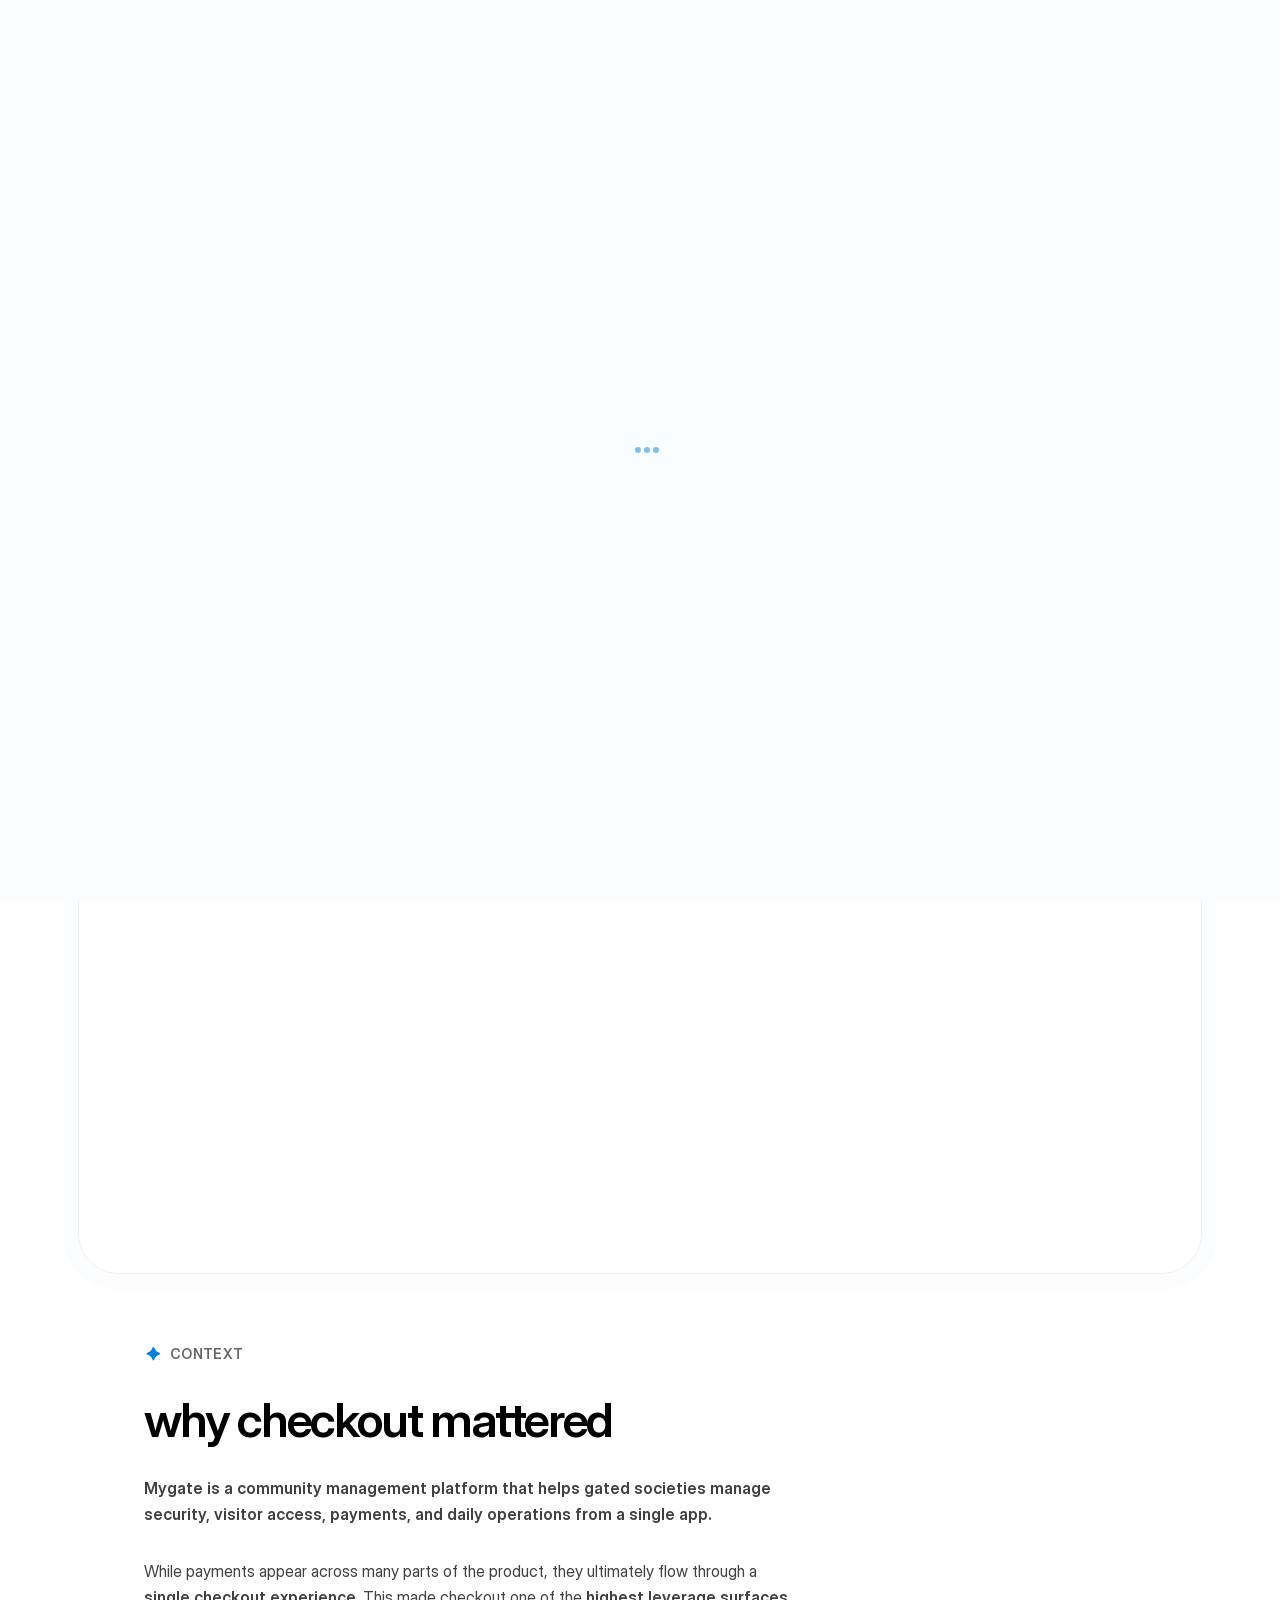
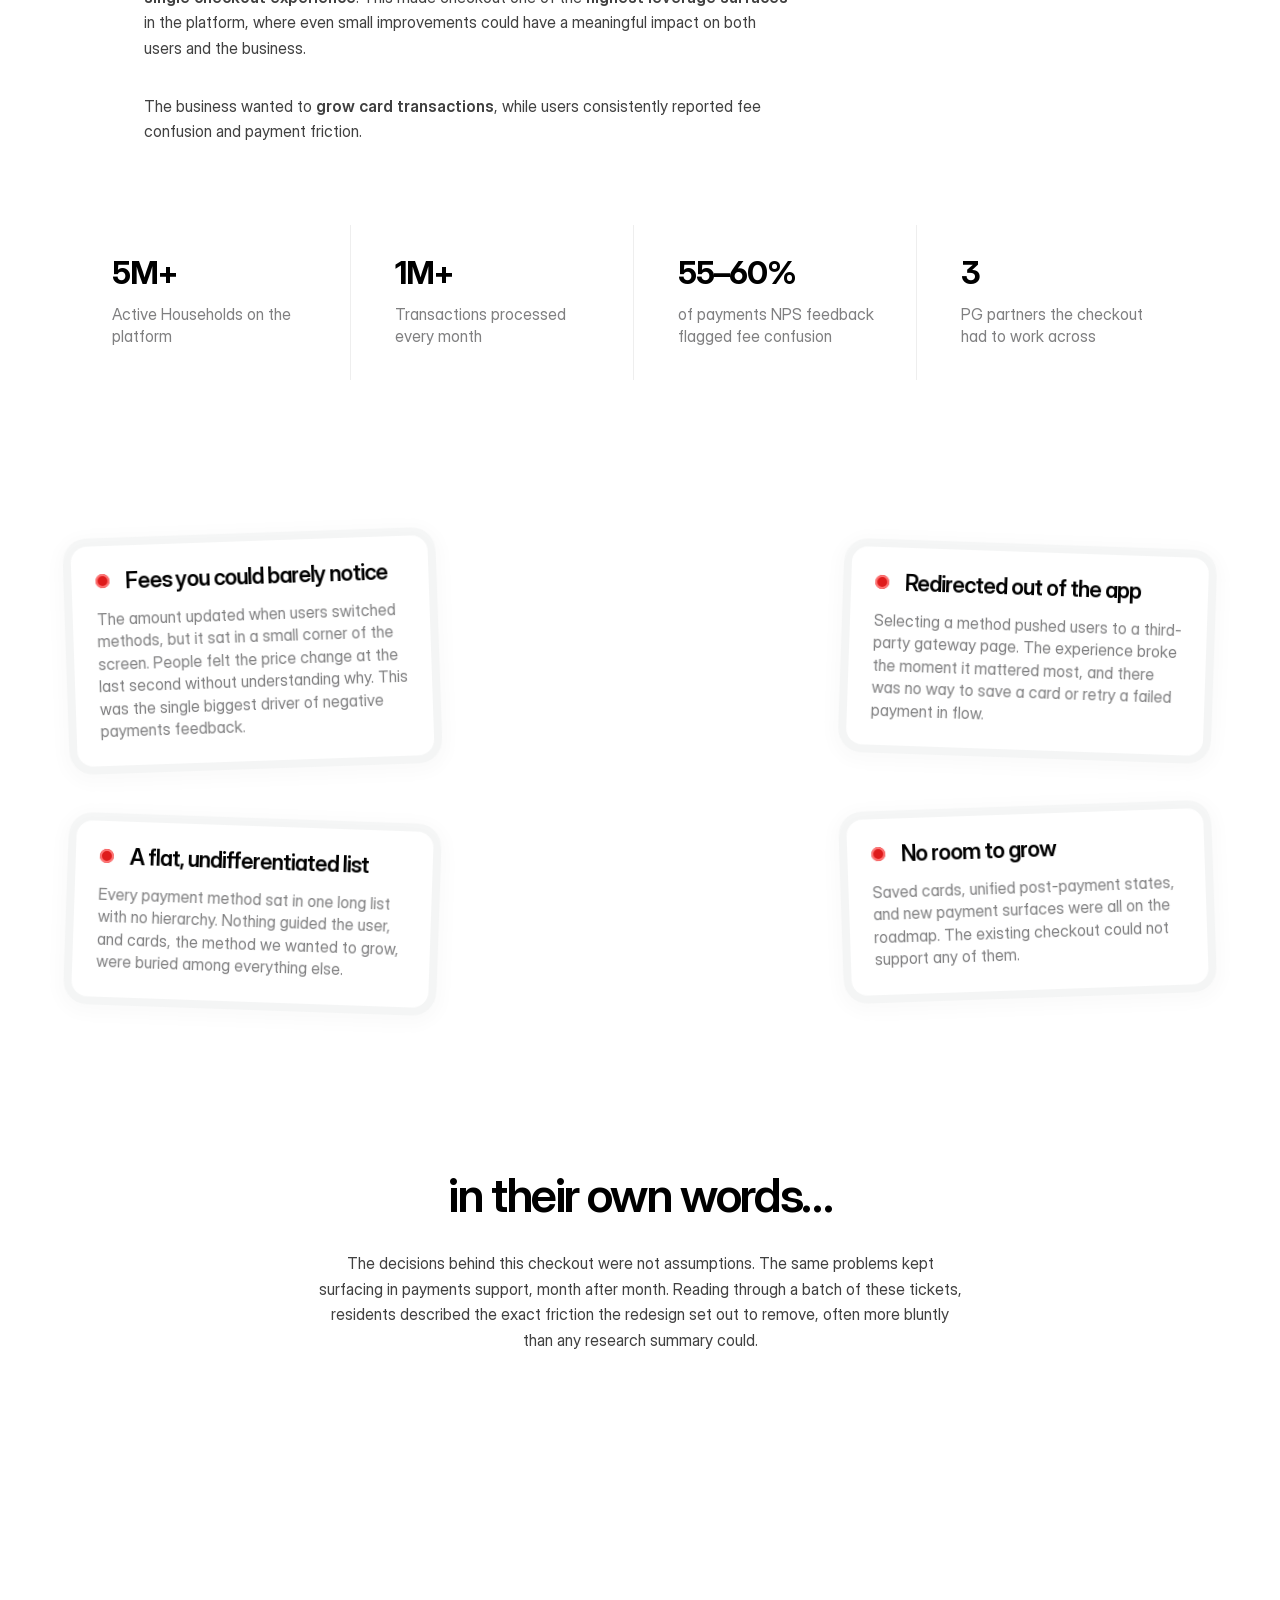
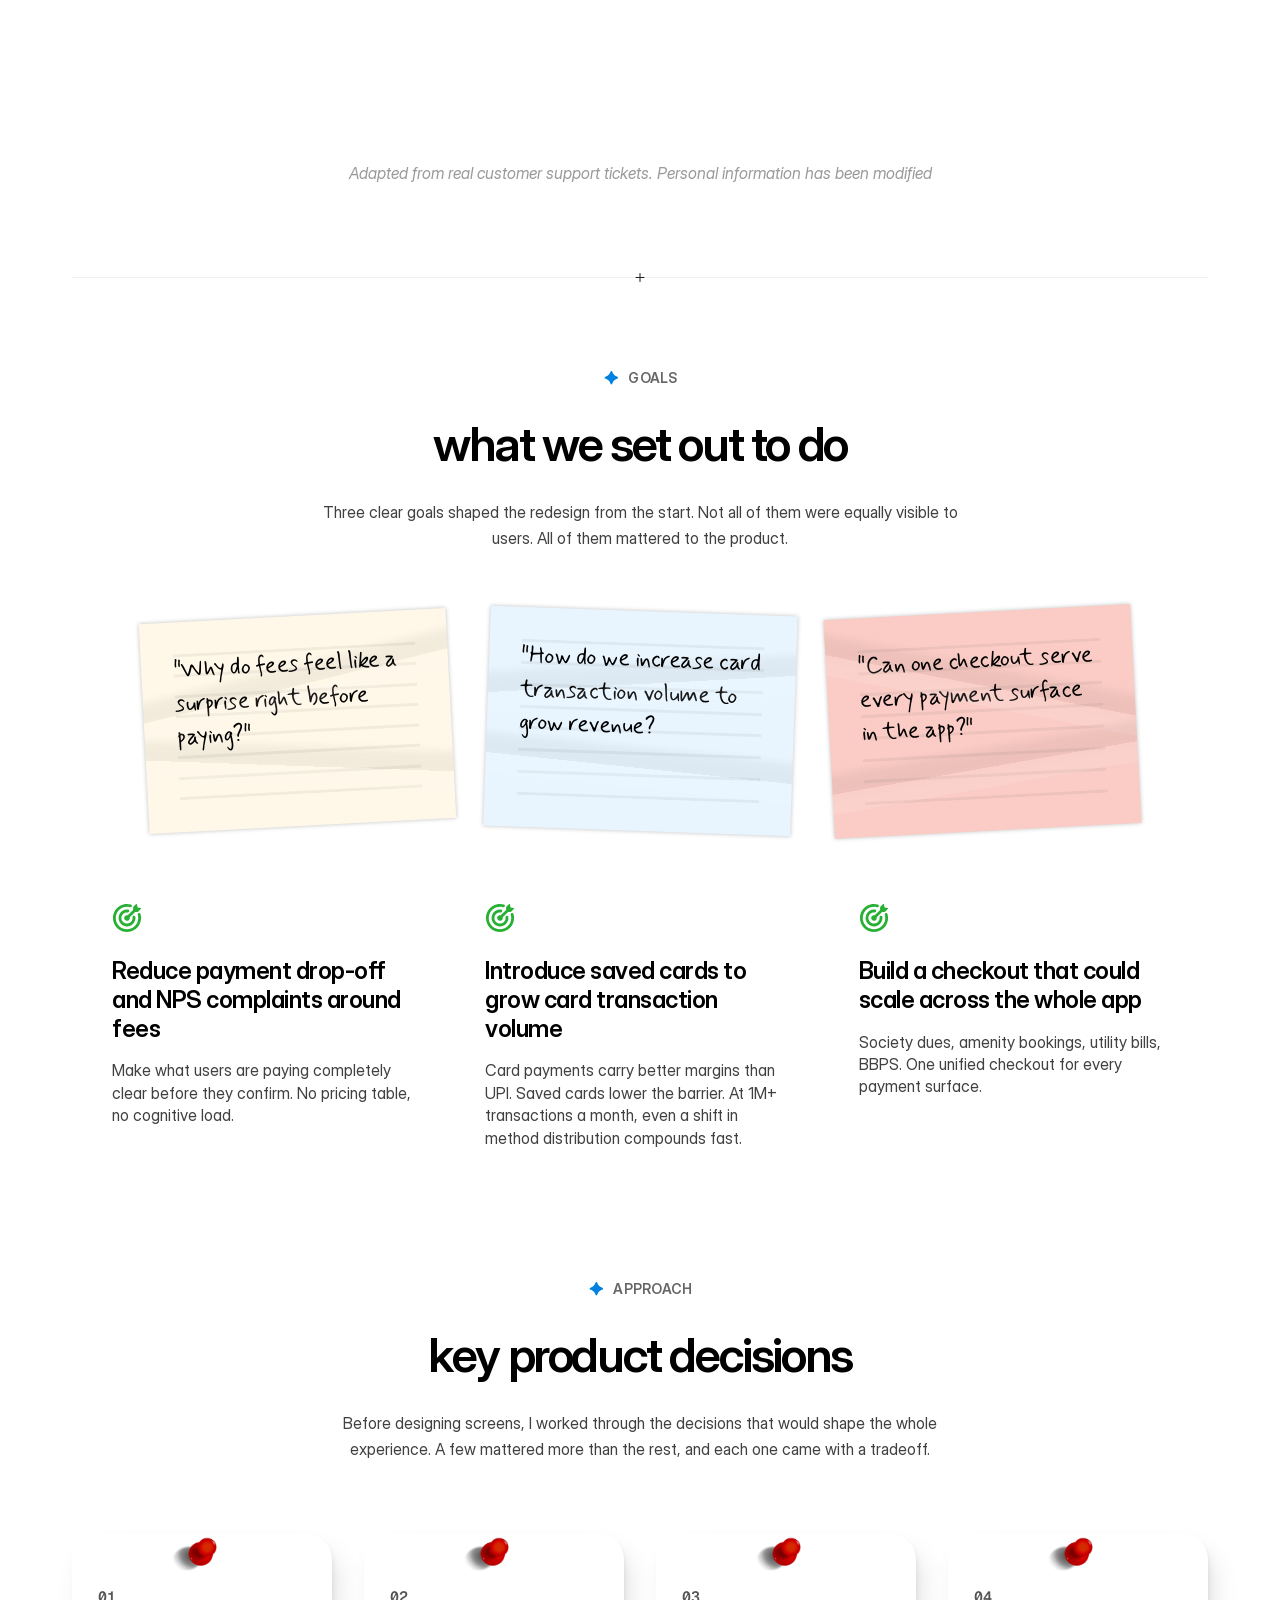
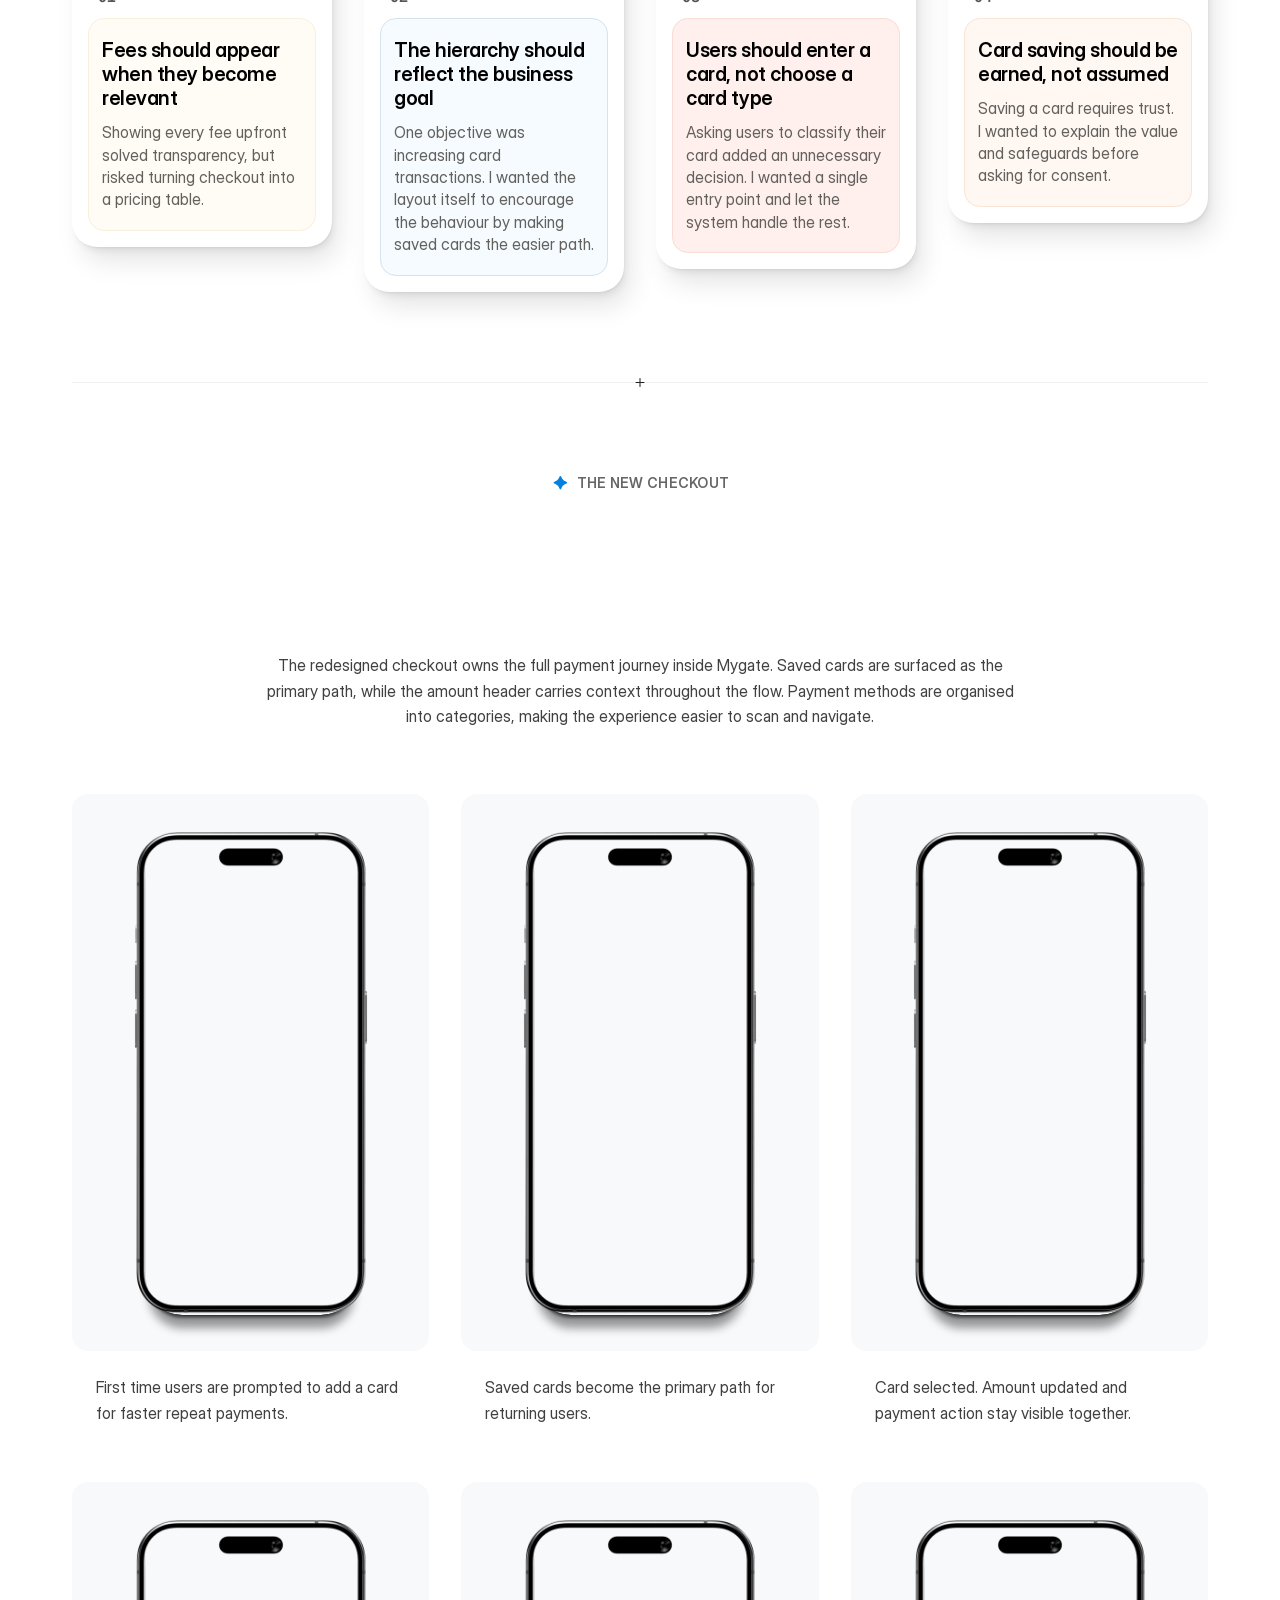
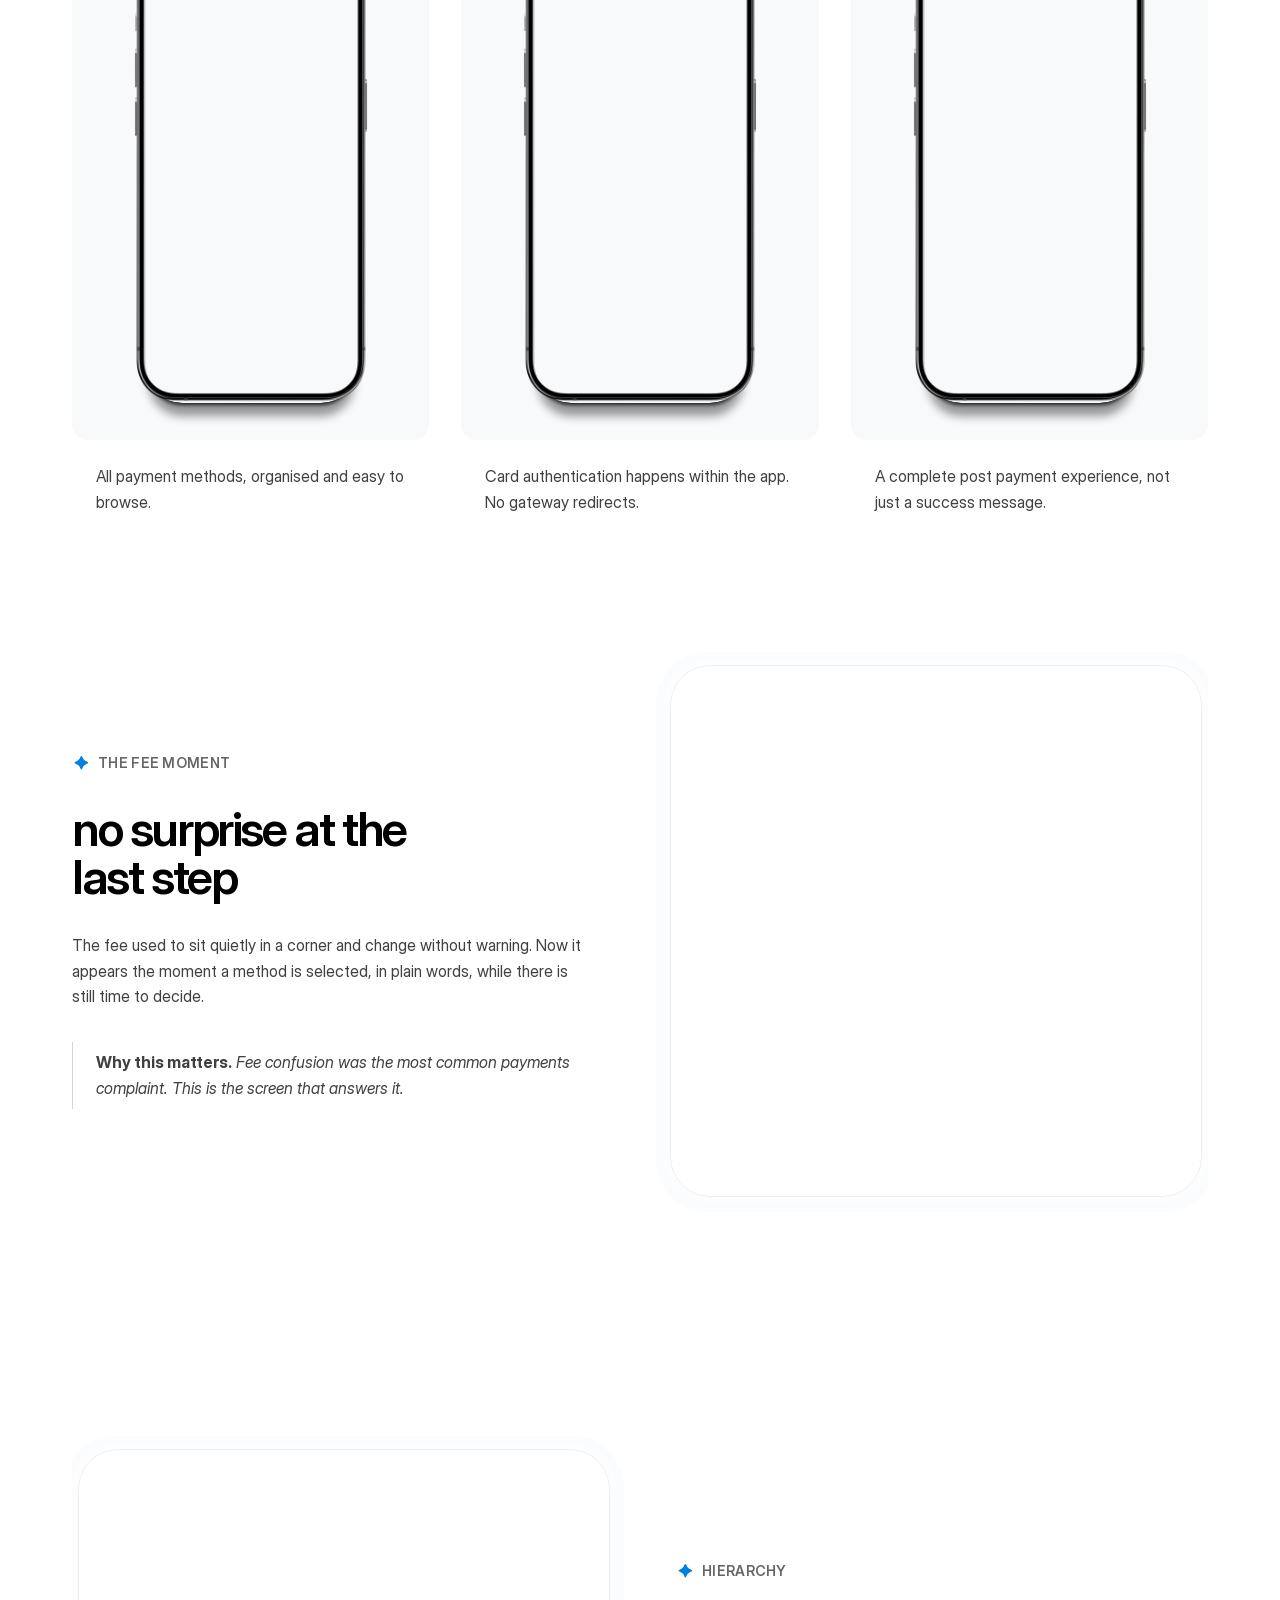
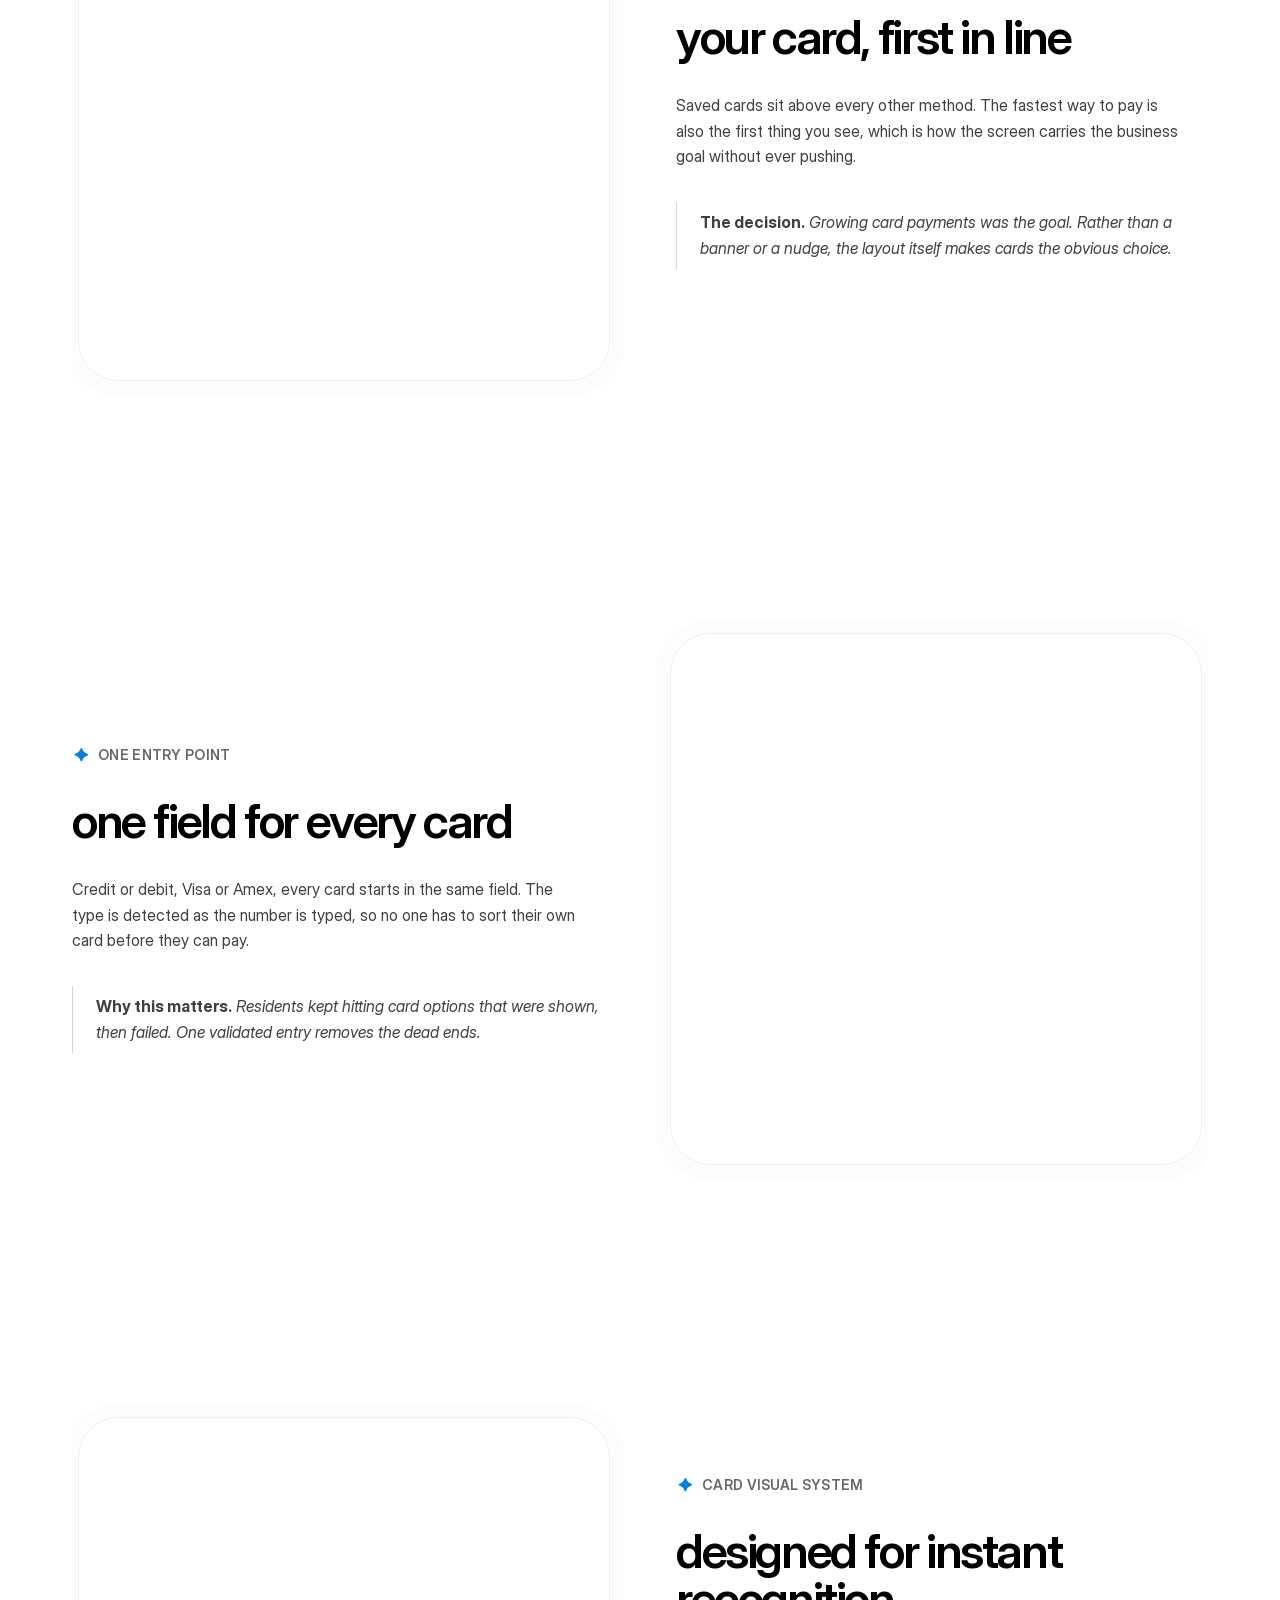
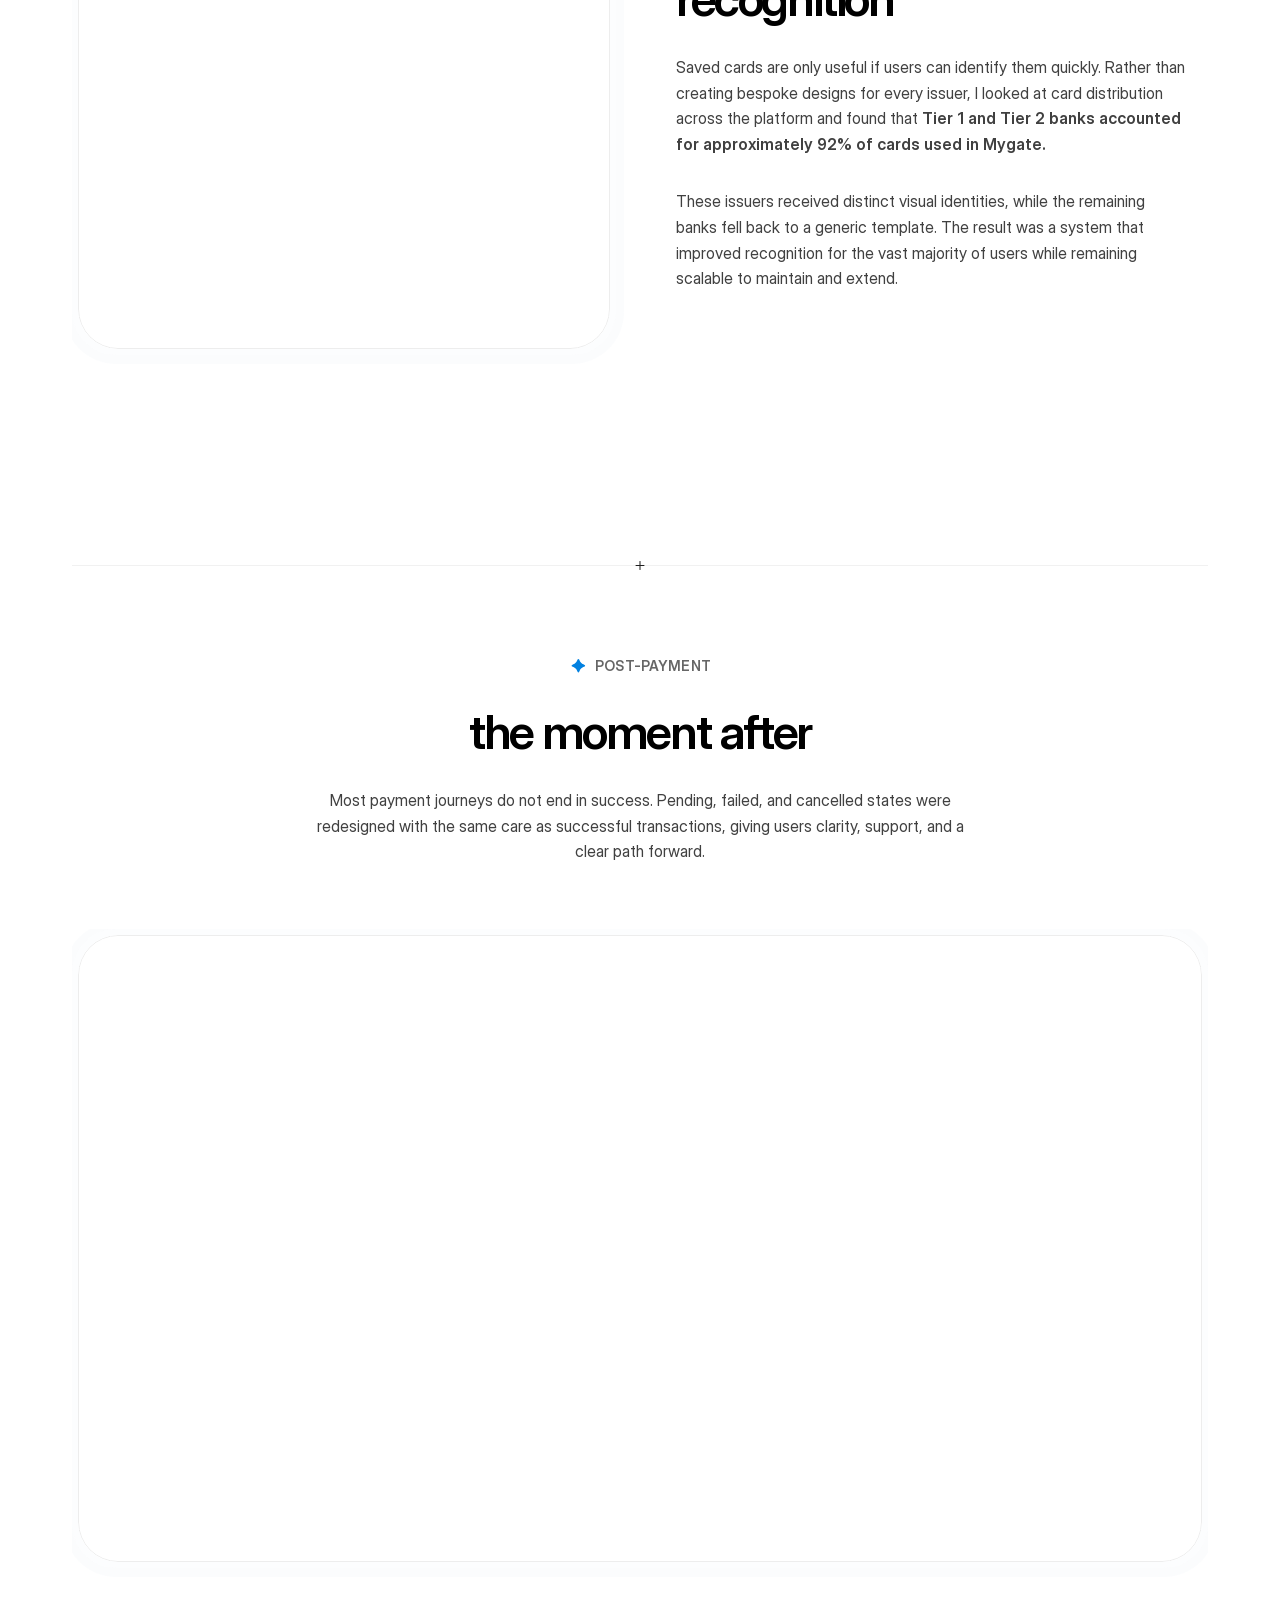
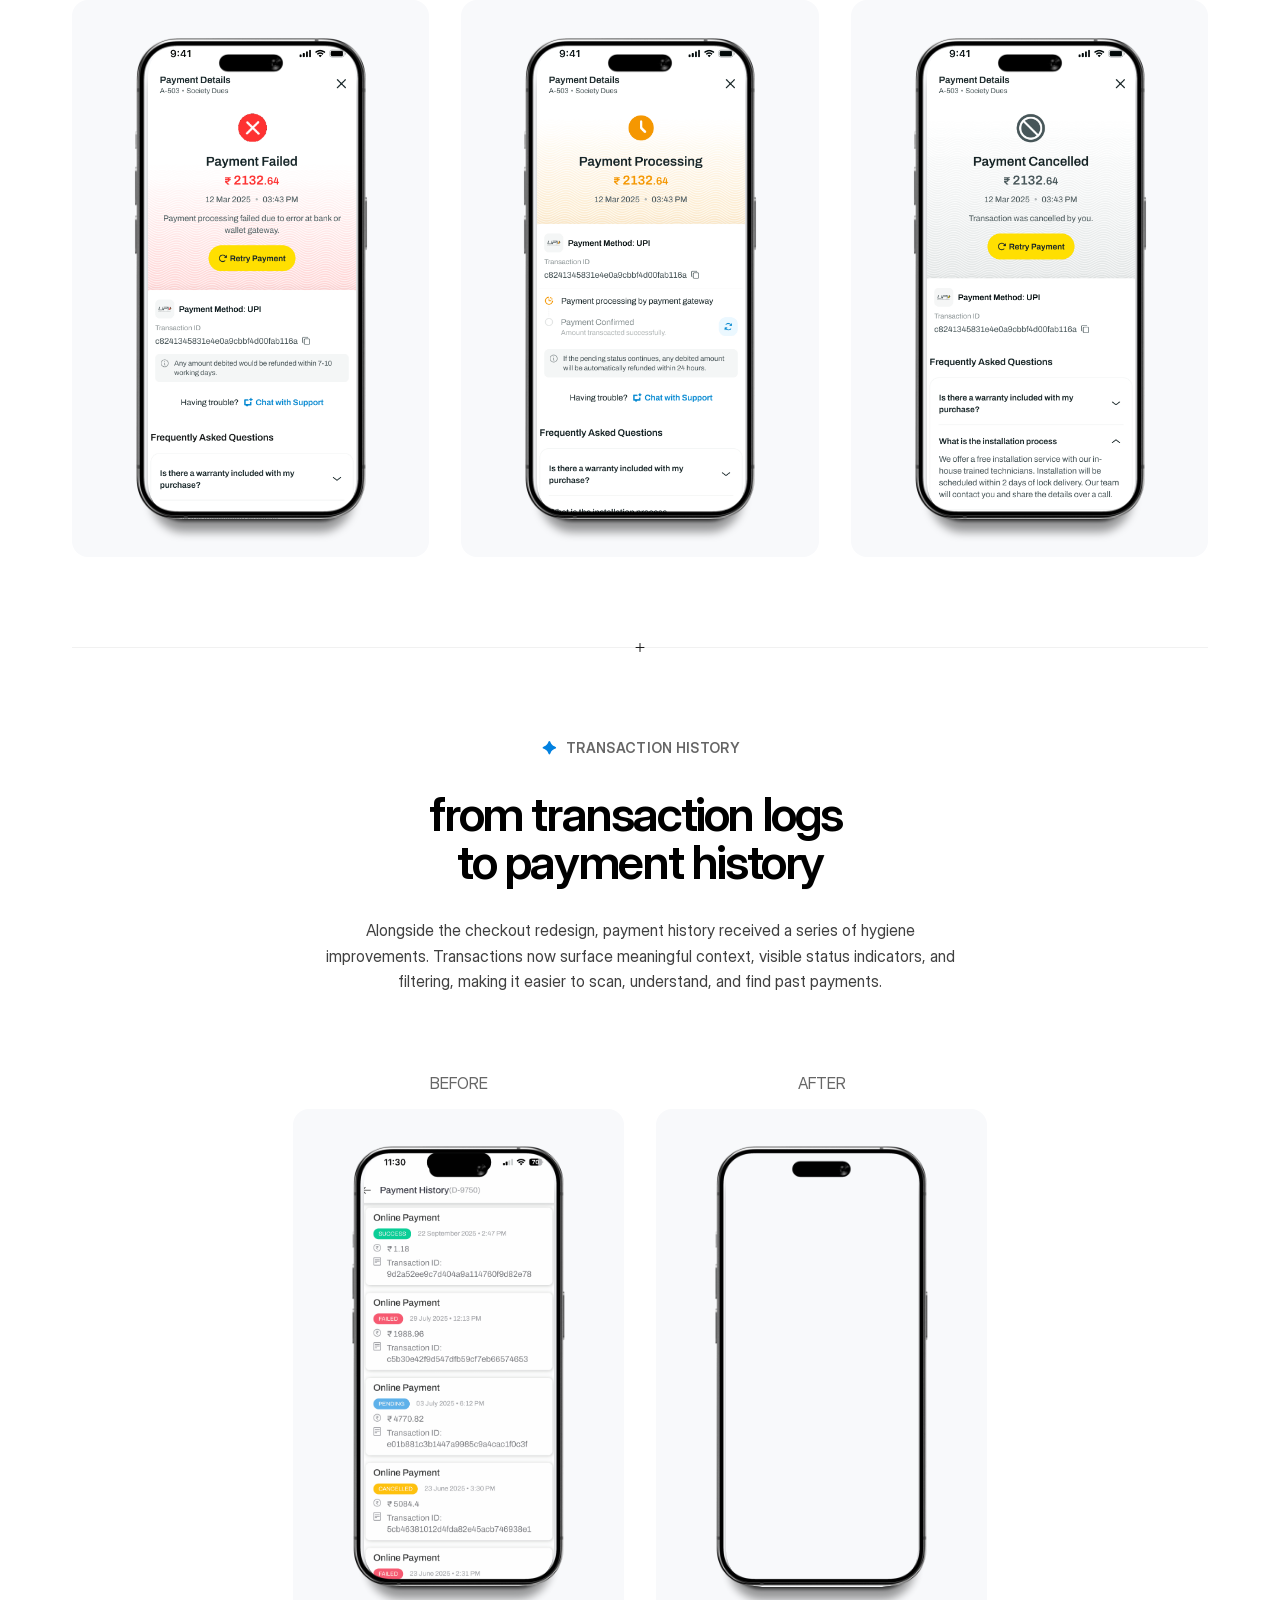
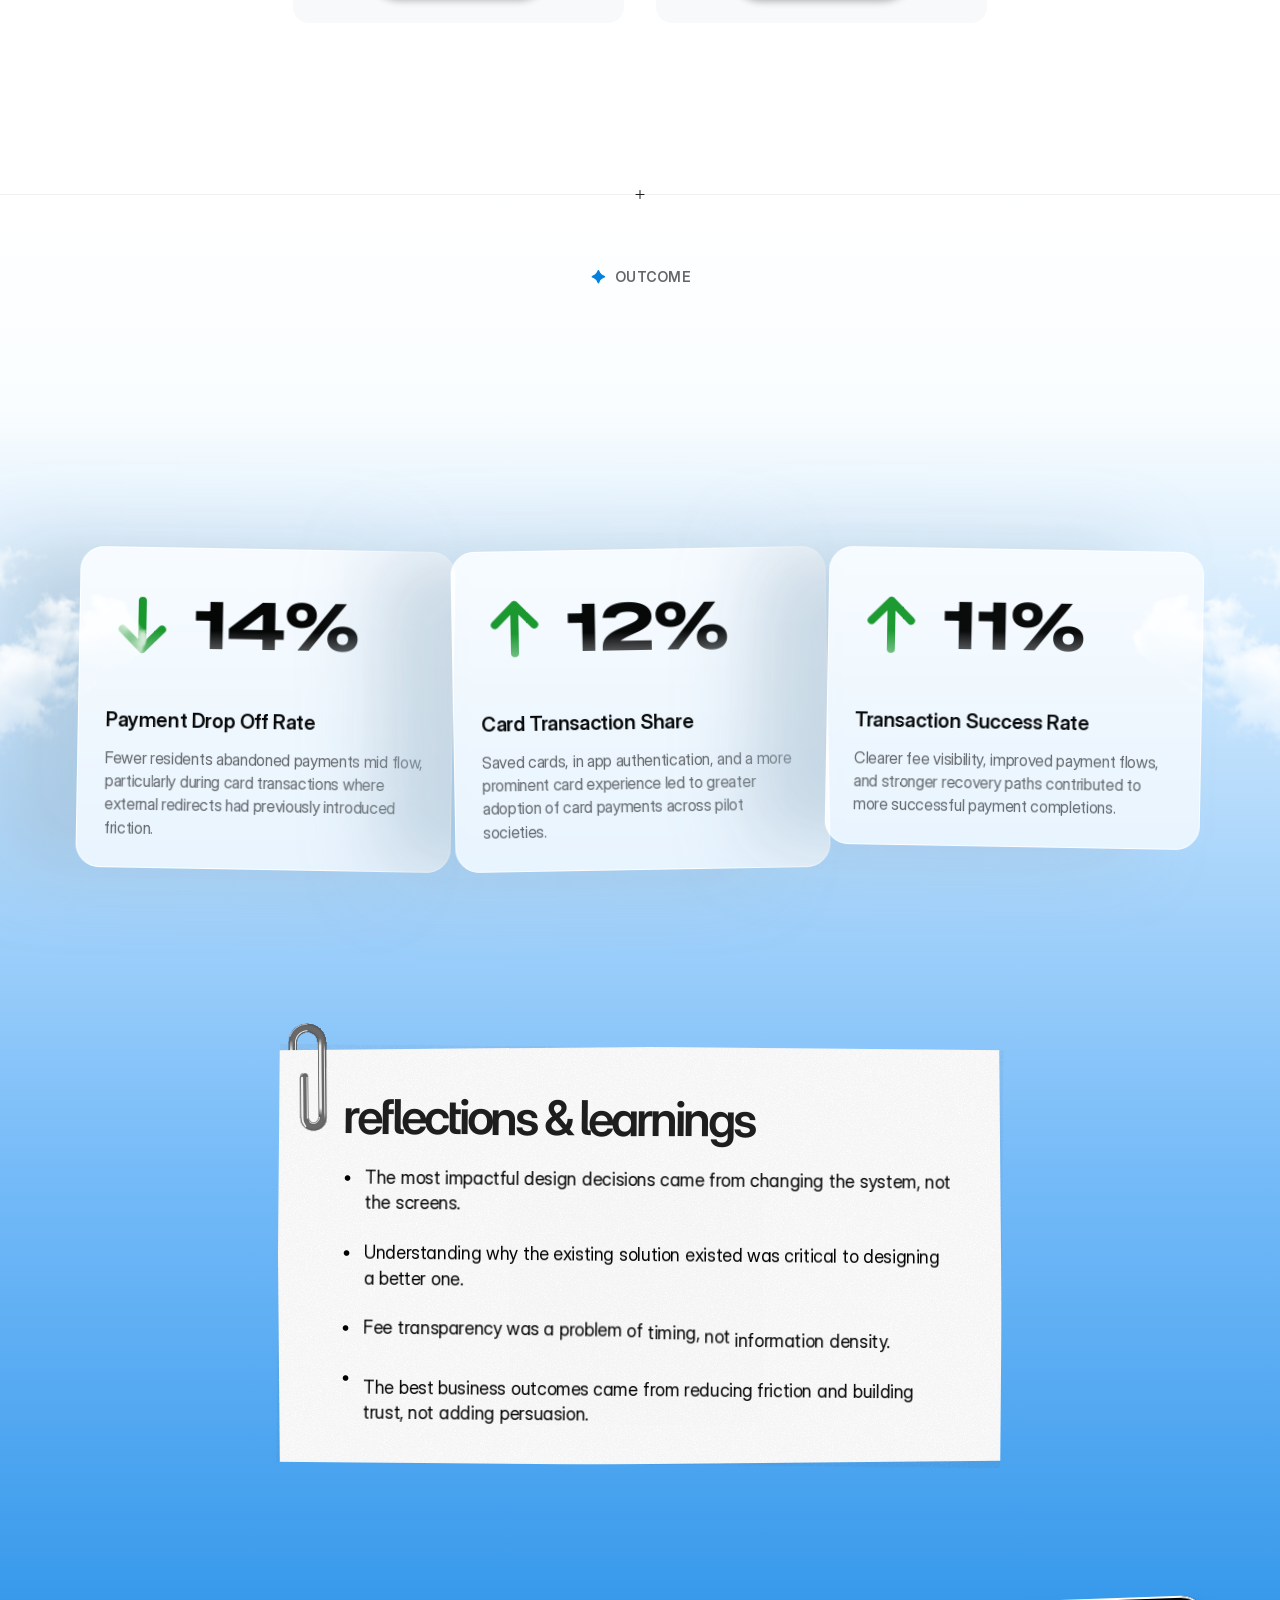
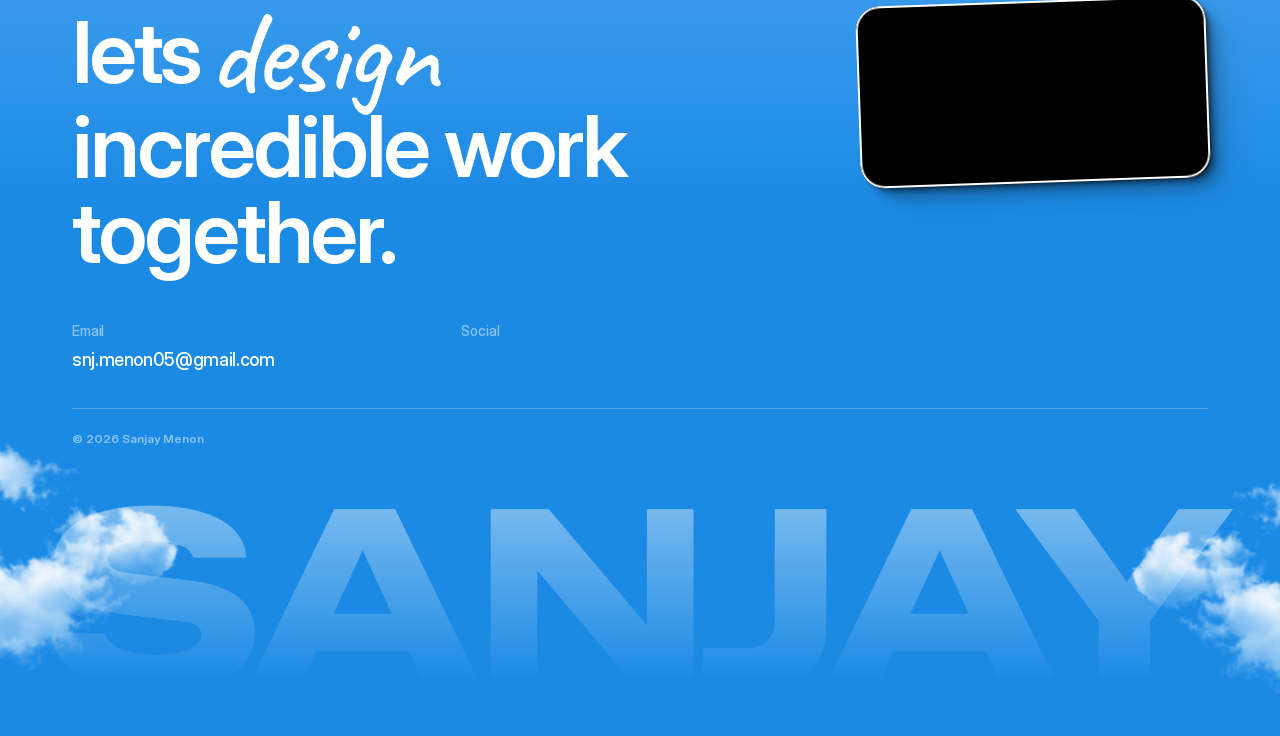
==== commit 429b3dd5: "fix: resolve missing JS-referenced assets and convert all paths to root-relative absolute paths" ====
--- a/checkout/index.html
+++ b/checkout/index.html
@@ -30,13 +30,13 @@
 
     <meta name="description" content="Welcome to my portfolio">
 
-    <meta name="framer-search-index" content="../assets/js/searchIndex-1USSbgXIUt0n.json">
-
-    <meta name="framer-search-index-fallback" content="../assets/js/searchIndex-Ehu4HHllHMeQ.json">
-
-    <link href="../assets/images/WTDB128knyhJZWbqx1wHJGZqVo.png" rel="icon" media="(prefers-color-scheme: light)">
-
-    <link href="../assets/images/WTDB128knyhJZWbqx1wHJGZqVo.png" rel="icon" media="(prefers-color-scheme: dark)">
+    <meta name="framer-search-index" content="/assets/js/searchIndex-1USSbgXIUt0n.json">
+
+    <meta name="framer-search-index-fallback" content="/assets/js/searchIndex-Ehu4HHllHMeQ.json">
+
+    <link href="/assets/images/WTDB128knyhJZWbqx1wHJGZqVo.png" rel="icon" media="(prefers-color-scheme: light)">
+
+    <link href="/assets/images/WTDB128knyhJZWbqx1wHJGZqVo.png" rel="icon" media="(prefers-color-scheme: dark)">
 
     <!-- Open Graph / Facebook -->
 
@@ -68,7 +68,7 @@
 
   font-display: swap;
 
-  src: url(../assets/fonts/gstatic/s/intertight/v9/NGSnv5HMAFg6IuGlBNMjxJEL2VmU3NS7Z2mjjwiaVi5SkK8.woff2) format('woff2');
+  src: url(/assets/fonts/gstatic/s/intertight/v9/NGSnv5HMAFg6IuGlBNMjxJEL2VmU3NS7Z2mjjwiaVi5SkK8.woff2) format('woff2');
 
   unicode-range: U+0460-052F, U+1C80-1C8A, U+20B4, U+2DE0-2DFF, U+A640-A69F, U+FE2E-FE2F;
 
@@ -86,7 +86,7 @@
 
   font-display: swap;
 
-  src: url(../assets/fonts/gstatic/s/intertight/v9/NGSnv5HMAFg6IuGlBNMjxJEL2VmU3NS7Z2mjjwiaXy5SkK8.woff2) format('woff2');
+  src: url(/assets/fonts/gstatic/s/intertight/v9/NGSnv5HMAFg6IuGlBNMjxJEL2VmU3NS7Z2mjjwiaXy5SkK8.woff2) format('woff2');
 
   unicode-range: U+0301, U+0400-045F, U+0490-0491, U+04B0-04B1, U+2116;
 
@@ -104,7 +104,7 @@
 
   font-display: swap;
 
-  src: url(../assets/fonts/gstatic/s/intertight/v9/NGSnv5HMAFg6IuGlBNMjxJEL2VmU3NS7Z2mjjwiaVy5SkK8.woff2) format('woff2');
+  src: url(/assets/fonts/gstatic/s/intertight/v9/NGSnv5HMAFg6IuGlBNMjxJEL2VmU3NS7Z2mjjwiaVy5SkK8.woff2) format('woff2');
 
   unicode-range: U+1F00-1FFF;
 
@@ -122,7 +122,7 @@
 
   font-display: swap;
 
-  src: url(../assets/fonts/gstatic/s/intertight/v9/NGSnv5HMAFg6IuGlBNMjxJEL2VmU3NS7Z2mjjwiaWC5SkK8.woff2) format('woff2');
+  src: url(/assets/fonts/gstatic/s/intertight/v9/NGSnv5HMAFg6IuGlBNMjxJEL2VmU3NS7Z2mjjwiaWC5SkK8.woff2) format('woff2');
 
   unicode-range: U+0370-0377, U+037A-037F, U+0384-038A, U+038C, U+038E-03A1, U+03A3-03FF;
 
@@ -140,7 +140,7 @@
 
   font-display: swap;
 
-  src: url(../assets/fonts/gstatic/s/intertight/v9/NGSnv5HMAFg6IuGlBNMjxJEL2VmU3NS7Z2mjjwiaVC5SkK8.woff2) format('woff2');
+  src: url(/assets/fonts/gstatic/s/intertight/v9/NGSnv5HMAFg6IuGlBNMjxJEL2VmU3NS7Z2mjjwiaVC5SkK8.woff2) format('woff2');
 
   unicode-range: U+0102-0103, U+0110-0111, U+0128-0129, U+0168-0169, U+01A0-01A1, U+01AF-01B0, U+0300-0301, U+0303-0304, U+0308-0309, U+0323, U+0329, U+1EA0-1EF9, U+20AB;
 
@@ -158,7 +158,7 @@
 
   font-display: swap;
 
-  src: url(../assets/fonts/gstatic/s/intertight/v9/NGSnv5HMAFg6IuGlBNMjxJEL2VmU3NS7Z2mjjwiaVS5SkK8.woff2) format('woff2');
+  src: url(/assets/fonts/gstatic/s/intertight/v9/NGSnv5HMAFg6IuGlBNMjxJEL2VmU3NS7Z2mjjwiaVS5SkK8.woff2) format('woff2');
 
   unicode-range: U+0100-02BA, U+02BD-02C5, U+02C7-02CC, U+02CE-02D7, U+02DD-02FF, U+0304, U+0308, U+0329, U+1D00-1DBF, U+1E00-1E9F, U+1EF2-1EFF, U+2020, U+20A0-20AB, U+20AD-20C0, U+2113, U+2C60-2C7F, U+A720-A7FF;
 
@@ -176,7 +176,7 @@
 
   font-display: swap;
 
-  src: url(../assets/fonts/gstatic/s/intertight/v9/NGSnv5HMAFg6IuGlBNMjxJEL2VmU3NS7Z2mjjwiaWy5S.woff2) format('woff2');
+  src: url(/assets/fonts/gstatic/s/intertight/v9/NGSnv5HMAFg6IuGlBNMjxJEL2VmU3NS7Z2mjjwiaWy5S.woff2) format('woff2');
 
   unicode-range: U+0000-00FF, U+0131, U+0152-0153, U+02BB-02BC, U+02C6, U+02DA, U+02DC, U+0304, U+0308, U+0329, U+2000-206F, U+20AC, U+2122, U+2191, U+2193, U+2212, U+2215, U+FEFF, U+FFFD;
 
@@ -194,7 +194,7 @@
 
   font-display: swap;
 
-  src: url(../assets/fonts/gstatic/s/zalandosansexpanded/v3/JTU6jJci8Cy470GaeFwsix1hi3aTmrgRwU-ZoGTKmeLvpK-4OPGPp4Vrcim2.woff2) format('woff2');
+  src: url(/assets/fonts/gstatic/s/zalandosansexpanded/v3/JTU6jJci8Cy470GaeFwsix1hi3aTmrgRwU-ZoGTKmeLvpK-4OPGPp4Vrcim2.woff2) format('woff2');
 
   unicode-range: U+0102-0103, U+0110-0111, U+0128-0129, U+0168-0169, U+01A0-01A1, U+01AF-01B0, U+0300-0301, U+0303-0304, U+0308-0309, U+0323, U+0329, U+1EA0-1EF9, U+20AB;
 
@@ -212,7 +212,7 @@
 
   font-display: swap;
 
-  src: url(../assets/fonts/gstatic/s/zalandosansexpanded/v3/JTU6jJci8Cy470GaeFwsix1hi3aTmrgRwU-ZoGTKmeLvpK-4OPGPp4Rrcim2.woff2) format('woff2');
+  src: url(/assets/fonts/gstatic/s/zalandosansexpanded/v3/JTU6jJci8Cy470GaeFwsix1hi3aTmrgRwU-ZoGTKmeLvpK-4OPGPp4Rrcim2.woff2) format('woff2');
 
   unicode-range: U+0100-02BA, U+02BD-02C5, U+02C7-02CC, U+02CE-02D7, U+02DD-02FF, U+0304, U+0308, U+0329, U+1D00-1DBF, U+1E00-1E9F, U+1EF2-1EFF, U+2020, U+20A0-20AB, U+20AD-20C0, U+2113, U+2C60-2C7F, U+A720-A7FF;
 
@@ -230,7 +230,7 @@
 
   font-display: swap;
 
-  src: url(../assets/fonts/gstatic/s/zalandosansexpanded/v3/JTU6jJci8Cy470GaeFwsix1hi3aTmrgRwU-ZoGTKmeLvpK-4OPGPp4prcg.woff2) format('woff2');
+  src: url(/assets/fonts/gstatic/s/zalandosansexpanded/v3/JTU6jJci8Cy470GaeFwsix1hi3aTmrgRwU-ZoGTKmeLvpK-4OPGPp4prcg.woff2) format('woff2');
 
   unicode-range: U+0000-00FF, U+0131, U+0152-0153, U+02BB-02BC, U+02C6, U+02DA, U+02DC, U+0304, U+0308, U+0329, U+2000-206F, U+20AC, U+2122, U+2191, U+2193, U+2212, U+2215, U+FEFF, U+FFFD;
 
@@ -246,7 +246,7 @@
 
   font-weight: 500;
 
-  src: url(../assets/fonts/gstatic/s/caveat/v23/Wnz6HAc5bAfYB2Q7azYYmg8.woff2) format('woff2');
+  src: url(/assets/fonts/gstatic/s/caveat/v23/Wnz6HAc5bAfYB2Q7azYYmg8.woff2) format('woff2');
 
   unicode-range: U+0460-052F, U+1C80-1C8A, U+20B4, U+2DE0-2DFF, U+A640-A69F, U+FE2E-FE2F;
 
@@ -262,7 +262,7 @@
 
   font-weight: 500;
 
-  src: url(../assets/fonts/gstatic/s/caveat/v23/Wnz6HAc5bAfYB2Q7YjYYmg8.woff2) format('woff2');
+  src: url(/assets/fonts/gstatic/s/caveat/v23/Wnz6HAc5bAfYB2Q7YjYYmg8.woff2) format('woff2');
 
   unicode-range: U+0301, U+0400-045F, U+0490-0491, U+04B0-04B1, U+2116;
 
@@ -278,7 +278,7 @@
 
   font-weight: 500;
 
-  src: url(../assets/fonts/gstatic/s/caveat/v23/Wnz6HAc5bAfYB2Q7aDYYmg8.woff2) format('woff2');
+  src: url(/assets/fonts/gstatic/s/caveat/v23/Wnz6HAc5bAfYB2Q7aDYYmg8.woff2) format('woff2');
 
   unicode-range: U+0100-02BA, U+02BD-02C5, U+02C7-02CC, U+02CE-02D7, U+02DD-02FF, U+0304, U+0308, U+0329, U+1D00-1DBF, U+1E00-1E9F, U+1EF2-1EFF, U+2020, U+20A0-20AB, U+20AD-20C0, U+2113, U+2C60-2C7F, U+A720-A7FF;
 
@@ -294,7 +294,7 @@
 
   font-weight: 500;
 
-  src: url(../assets/fonts/gstatic/s/caveat/v23/Wnz6HAc5bAfYB2Q7ZjYY.woff2) format('woff2');
+  src: url(/assets/fonts/gstatic/s/caveat/v23/Wnz6HAc5bAfYB2Q7ZjYY.woff2) format('woff2');
 
   unicode-range: U+0000-00FF, U+0131, U+0152-0153, U+02BB-02BC, U+02C6, U+02DA, U+02DC, U+0304, U+0308, U+0329, U+2000-206F, U+20AC, U+2122, U+2191, U+2193, U+2212, U+2215, U+FEFF, U+FFFD;
 
@@ -310,7 +310,7 @@
 
   font-weight: 600;
 
-  src: url(../assets/fonts/gstatic/s/caveat/v23/Wnz6HAc5bAfYB2Q7azYYmg8.woff2) format('woff2');
+  src: url(/assets/fonts/gstatic/s/caveat/v23/Wnz6HAc5bAfYB2Q7azYYmg8.woff2) format('woff2');
 
   unicode-range: U+0460-052F, U+1C80-1C8A, U+20B4, U+2DE0-2DFF, U+A640-A69F, U+FE2E-FE2F;
 
@@ -326,7 +326,7 @@
 
   font-weight: 600;
 
-  src: url(../assets/fonts/gstatic/s/caveat/v23/Wnz6HAc5bAfYB2Q7YjYYmg8.woff2) format('woff2');
+  src: url(/assets/fonts/gstatic/s/caveat/v23/Wnz6HAc5bAfYB2Q7YjYYmg8.woff2) format('woff2');
 
   unicode-range: U+0301, U+0400-045F, U+0490-0491, U+04B0-04B1, U+2116;
 
@@ -342,7 +342,7 @@
 
   font-weight: 600;
 
-  src: url(../assets/fonts/gstatic/s/caveat/v23/Wnz6HAc5bAfYB2Q7aDYYmg8.woff2) format('woff2');
+  src: url(/assets/fonts/gstatic/s/caveat/v23/Wnz6HAc5bAfYB2Q7aDYYmg8.woff2) format('woff2');
 
   unicode-range: U+0100-02BA, U+02BD-02C5, U+02C7-02CC, U+02CE-02D7, U+02DD-02FF, U+0304, U+0308, U+0329, U+1D00-1DBF, U+1E00-1E9F, U+1EF2-1EFF, U+2020, U+20A0-20AB, U+20AD-20C0, U+2113, U+2C60-2C7F, U+A720-A7FF;
 
@@ -358,7 +358,7 @@
 
   font-weight: 600;
 
-  src: url(../assets/fonts/gstatic/s/caveat/v23/Wnz6HAc5bAfYB2Q7ZjYY.woff2) format('woff2');
+  src: url(/assets/fonts/gstatic/s/caveat/v23/Wnz6HAc5bAfYB2Q7ZjYY.woff2) format('woff2');
 
   unicode-range: U+0000-00FF, U+0131, U+0152-0153, U+02BB-02BC, U+02C6, U+02DA, U+02DC, U+0304, U+0308, U+0329, U+2000-206F, U+20AC, U+2122, U+2191, U+2193, U+2212, U+2215, U+FEFF, U+FFFD;
 
@@ -374,7 +374,7 @@
 
   font-weight: 600;
 
-  src: url(../assets/fonts/gstatic/s/geistmono/v6/or3yQ6H-1_WfwkMZI_qYPLs1a-t7PU0AbeHjL65Z5ClqOw.woff2) format('woff2');
+  src: url(/assets/fonts/gstatic/s/geistmono/v6/or3yQ6H-1_WfwkMZI_qYPLs1a-t7PU0AbeHjL65Z5ClqOw.woff2) format('woff2');
 
   unicode-range: U+0460-052F, U+1C80-1C8A, U+20B4, U+2DE0-2DFF, U+A640-A69F, U+FE2E-FE2F;
 
@@ -390,7 +390,7 @@
 
   font-weight: 600;
 
-  src: url(../assets/fonts/gstatic/s/geistmono/v6/or3yQ6H-1_WfwkMZI_qYPLs1a-t7PU0AbeHjL65Q5ClqOw.woff2) format('woff2');
+  src: url(/assets/fonts/gstatic/s/geistmono/v6/or3yQ6H-1_WfwkMZI_qYPLs1a-t7PU0AbeHjL65Q5ClqOw.woff2) format('woff2');
 
   unicode-range: U+0301, U+0400-045F, U+0490-0491, U+04B0-04B1, U+2116;
 
@@ -406,7 +406,7 @@
 
   font-weight: 600;
 
-  src: url(../assets/fonts/gstatic/s/geistmono/v6/or3yQ6H-1_WfwkMZI_qYPLs1a-t7PU0AbeHjL67uxQxXAuk.woff2) format('woff2');
+  src: url(/assets/fonts/gstatic/s/geistmono/v6/or3yQ6H-1_WfwkMZI_qYPLs1a-t7PU0AbeHjL67uxQxXAuk.woff2) format('woff2');
 
   unicode-range: U+2000-2001, U+2004-2008, U+200A, U+23B8-23BD, U+2500-259F;
 
@@ -422,7 +422,7 @@
 
   font-weight: 600;
 
-  src: url(../assets/fonts/gstatic/s/geistmono/v6/or3yQ6H-1_WfwkMZI_qYPLs1a-t7PU0AbeHjL65b5ClqOw.woff2) format('woff2');
+  src: url(/assets/fonts/gstatic/s/geistmono/v6/or3yQ6H-1_WfwkMZI_qYPLs1a-t7PU0AbeHjL65b5ClqOw.woff2) format('woff2');
 
   unicode-range: U+0102-0103, U+0110-0111, U+0128-0129, U+0168-0169, U+01A0-01A1, U+01AF-01B0, U+0300-0301, U+0303-0304, U+0308-0309, U+0323, U+0329, U+1EA0-1EF9, U+20AB;
 
@@ -438,7 +438,7 @@
 
   font-weight: 600;
 
-  src: url(../assets/fonts/gstatic/s/geistmono/v6/or3yQ6H-1_WfwkMZI_qYPLs1a-t7PU0AbeHjL65a5ClqOw.woff2) format('woff2');
+  src: url(/assets/fonts/gstatic/s/geistmono/v6/or3yQ6H-1_WfwkMZI_qYPLs1a-t7PU0AbeHjL65a5ClqOw.woff2) format('woff2');
 
   unicode-range: U+0100-02BA, U+02BD-02C5, U+02C7-02CC, U+02CE-02D7, U+02DD-02FF, U+0304, U+0308, U+0329, U+1D00-1DBF, U+1E00-1E9F, U+1EF2-1EFF, U+2020, U+20A0-20AB, U+20AD-20C0, U+2113, U+2C60-2C7F, U+A720-A7FF;
 
@@ -454,7 +454,7 @@
 
   font-weight: 600;
 
-  src: url(../assets/fonts/gstatic/s/geistmono/v6/or3yQ6H-1_WfwkMZI_qYPLs1a-t7PU0AbeHjL65U5Ck.woff2) format('woff2');
+  src: url(/assets/fonts/gstatic/s/geistmono/v6/or3yQ6H-1_WfwkMZI_qYPLs1a-t7PU0AbeHjL65U5Ck.woff2) format('woff2');
 
   unicode-range: U+0000-00FF, U+0131, U+0152-0153, U+02BB-02BC, U+02C6, U+02DA, U+02DC, U+0304, U+0308, U+0329, U+2000-206F, U+20AC, U+2122, U+2191, U+2193, U+2212, U+2215, U+FEFF, U+FFFD;
 
@@ -470,7 +470,7 @@
 
   font-weight: 900;
 
-  src: url(../assets/fonts/gstatic/s/zalandosansexpanded/v3/JTU6jJci8Cy470GaeFwsix1hi3aTmrgRwU-ZoGTKmeLvpK-4ONiPp4Vrcim2.woff2) format('woff2');
+  src: url(/assets/fonts/gstatic/s/zalandosansexpanded/v3/JTU6jJci8Cy470GaeFwsix1hi3aTmrgRwU-ZoGTKmeLvpK-4ONiPp4Vrcim2.woff2) format('woff2');
 
   unicode-range: U+0102-0103, U+0110-0111, U+0128-0129, U+0168-0169, U+01A0-01A1, U+01AF-01B0, U+0300-0301, U+0303-0304, U+0308-0309, U+0323, U+0329, U+1EA0-1EF9, U+20AB;
 
@@ -486,7 +486,7 @@
 
   font-weight: 900;
 
-  src: url(../assets/fonts/gstatic/s/zalandosansexpanded/v3/JTU6jJci8Cy470GaeFwsix1hi3aTmrgRwU-ZoGTKmeLvpK-4ONiPp4Rrcim2.woff2) format('woff2');
+  src: url(/assets/fonts/gstatic/s/zalandosansexpanded/v3/JTU6jJci8Cy470GaeFwsix1hi3aTmrgRwU-ZoGTKmeLvpK-4ONiPp4Rrcim2.woff2) format('woff2');
 
   unicode-range: U+0100-02BA, U+02BD-02C5, U+02C7-02CC, U+02CE-02D7, U+02DD-02FF, U+0304, U+0308, U+0329, U+1D00-1DBF, U+1E00-1E9F, U+1EF2-1EFF, U+2020, U+20A0-20AB, U+20AD-20C0, U+2113, U+2C60-2C7F, U+A720-A7FF;
 
@@ -502,7 +502,7 @@
 
   font-weight: 900;
 
-  src: url(../assets/fonts/gstatic/s/zalandosansexpanded/v3/JTU6jJci8Cy470GaeFwsix1hi3aTmrgRwU-ZoGTKmeLvpK-4ONiPp4prcg.woff2) format('woff2');
+  src: url(/assets/fonts/gstatic/s/zalandosansexpanded/v3/JTU6jJci8Cy470GaeFwsix1hi3aTmrgRwU-ZoGTKmeLvpK-4ONiPp4prcg.woff2) format('woff2');
 
   unicode-range: U+0000-00FF, U+0131, U+0152-0153, U+02BB-02BC, U+02C6, U+02DA, U+02DC, U+0304, U+0308, U+0329, U+2000-206F, U+20AC, U+2122, U+2191, U+2193, U+2212, U+2215, U+FEFF, U+FFFD;
 
@@ -510,191 +510,191 @@
 
 
 
-@font-face { font-family: "Caveat"; src: url("../assets/fonts/gstatic/s/caveat/v23/WnznHAc5bAfYB2QRah7pcpNvOx-pjfJ9SIejYBxPigs.woff2"); font-style: normal; font-weight: 400 }
-
-@font-face { font-family: "Mynerve"; src: url("../assets/fonts/gstatic/s/mynerve/v6/P5sCzZKPdNjb4jt7xCFuiZ-uydg.woff2"); font-style: normal; font-weight: 400 }
-
-@font-face { font-family: "Zalando Sans Expanded"; src: url("../assets/fonts/gstatic/s/zalandosansexpanded/v3/JTU6jJci8Cy470GaeFwsix1hi3aTmrgRwU-ZoGTKmeLvpK-4OJaPl4hhcxm2zLI.woff2"); font-display: swap; font-style: normal; font-weight: 700 }
-
-@font-face { font-family: "Playfair Display"; src: url("../assets/fonts/gstatic/s/playfairdisplay/v40/nuFRD-vYSZviVYUb_rj3ij__anPXDTnCjmHKM4nYO7KN_qiTbtPK-F2rA0s.woff2"); font-display: swap; font-style: italic; font-weight: 400 }
-
-@font-face { font-family: "Zalando Sans SemiExpanded"; src: url("../assets/fonts/gstatic/s/zalandosanssemiexpanded/v3/6qLhKYcHuh3msE9OaXROVVclRRa-ClZSEipa2hrEzR2jhk_n3T6ACkDpEnP4Fs7bOSO7.woff2"); font-display: swap; font-style: normal; font-weight: 500 }
-
-@font-face { font-family: "Playfair Display"; src: url("../assets/fonts/gstatic/s/playfairdisplay/v40/nuFvD-vYSZviVYUb_rj3ij__anPXJzDwcbmjWBN2PKd3vUDVZNLo_U2r.woff2"); font-display: swap; font-style: normal; font-weight: 500 }
-
-@font-face { font-family: "Zalando Sans Expanded"; src: url("../assets/fonts/gstatic/s/zalandosansexpanded/v3/JTU6jJci8Cy470GaeFwsix1hi3aTmrgRwU-ZoGTKmeLvpK-4OK-Pl4hhcxm2zLI.woff2"); font-display: swap; font-style: normal; font-weight: 600 }
-
-@font-face { font-family: "Martian Mono"; src: url("../assets/fonts/gstatic/s/martianmono/v6/2V08KIcADoYhV6w87xrTKjs4CYElh_VS9YA4TlTnQzaVMIE6j15dYY1Yu86TD75kdpF2.woff2"); font-style: normal; font-weight: 500 }
-
-@font-face { font-family: "Zalando Sans SemiExpanded"; src: url("../assets/fonts/gstatic/s/zalandosanssemiexpanded/v3/6qLhKYcHuh3msE9OaXROVVclRRa-ClZSEipa2hrEzR2jhk_n3T6ACkAFFXP4Fs7bOSO7.woff2"); font-display: swap; font-style: normal; font-weight: 600 }
-
-@font-face { font-family: "DM Sans"; src: url("../assets/fonts/gstatic/s/dmsans/v17/rP2tp2ywxg089UriI5-g4vlH9VoD8CmcqZG40F9JadbnoEwAkJxhS2f3ZGMZpg.woff2"); font-display: swap; font-style: normal; font-weight: 500 }
-
-@font-face { font-family: "DM Sans"; src: url("../assets/fonts/gstatic/s/dmsans/v17/rP2tp2ywxg089UriI5-g4vlH9VoD8CmcqZG40F9JadbnoEwARZthS2f3ZGMZpg.woff2"); font-display: swap; font-style: normal; font-weight: 700 }
-
-@font-face { font-family: "DM Sans"; src: url("../assets/fonts/gstatic/s/dmsans/v17/rP2tp2ywxg089UriI5-g4vlH9VoD8CmcqZG40F9JadbnoEwAC5thS2f3ZGMZpg.woff2"); font-style: normal; font-weight: 900 }
-
-@font-face { font-family: "DM Sans"; src: url("../assets/fonts/gstatic/s/dmsans/v17/rP2rp2ywxg089UriCZaSExd86J3t9jz86Mvy4qCRAL19DksVat8gCm32RmYJpso5.woff2"); font-style: italic; font-weight: 900 }
-
-@font-face { font-family: "DM Sans"; src: url("../assets/fonts/gstatic/s/dmsans/v17/rP2rp2ywxg089UriCZaSExd86J3t9jz86Mvy4qCRAL19DksVat9uCm32RmYJpso5.woff2"); font-display: swap; font-style: italic; font-weight: 700 }
-
-@font-face { font-family: "Inter Display"; src: url("../assets/fonts/2uIBiALfCHVpWbHqRMZutfT7giU.woff2"); font-display: swap; font-style: normal; font-weight: 400; unicode-range: U+0460-052F, U+1C80-1C88, U+20B4, U+2DE0-2DFF, U+A640-A69F, U+FE2E-FE2F }
-
-@font-face { font-family: "Inter Display"; src: url("../assets/fonts/Zwfz6xbVe5pmcWRJRgBDHnMkOkI.woff2"); font-display: swap; font-style: normal; font-weight: 400; unicode-range: U+0301, U+0400-045F, U+0490-0491, U+04B0-04B1, U+2116 }
-
-@font-face { font-family: "Inter Display"; src: url("../assets/fonts/U9LaDDmbRhzX3sB8g8glTy5feTE.woff2"); font-display: swap; font-style: normal; font-weight: 400; unicode-range: U+1F00-1FFF }
-
-@font-face { font-family: "Inter Display"; src: url("../assets/fonts/tVew2LzXJ1t7QfxP1gdTIdj2o0g.woff2"); font-display: swap; font-style: normal; font-weight: 400; unicode-range: U+0370-03FF }
-
-@font-face { font-family: "Inter Display"; src: url("../assets/fonts/DF7bjCRmStYPqSb945lAlMfCCVQ.woff2"); font-display: swap; font-style: normal; font-weight: 400; unicode-range: U+0100-024F, U+0259, U+1E00-1EFF, U+2020, U+20A0-20AB, U+20AD-20CF, U+2113, U+2C60-2C7F, U+A720-A7FF }
-
-@font-face { font-family: "Inter Display"; src: url("../assets/fonts/bHYNJqzTyl2lqvmMiRRS6Y16Es.woff2"); font-display: swap; font-style: normal; font-weight: 400; unicode-range: U+0000-00FF, U+0131, U+0152-0153, U+02BB-02BC, U+02C6, U+02DA, U+02DC, U+2000-206F, U+2070, U+2074-207E, U+2080-208E, U+20AC, U+2122, U+2191, U+2193, U+2212, U+2215, U+FEFF, U+FFFD }
-
-@font-face { font-family: "Inter Display"; src: url("../assets/fonts/vebZUMjGyKkYsfcY73iwWTzLNag.woff2"); font-display: swap; font-style: normal; font-weight: 400; unicode-range: U+0102-0103, U+0110-0111, U+0128-0129, U+0168-0169, U+01A0-01A1, U+01AF-01B0, U+1EA0-1EF9, U+20AB }
-
-@font-face { font-family: "Inter Display"; src: url("../assets/fonts/gazZKZuUEtvr9ULhdA4SprP0AZ0.woff2"); font-display: swap; font-style: normal; font-weight: 600; unicode-range: U+0460-052F, U+1C80-1C88, U+20B4, U+2DE0-2DFF, U+A640-A69F, U+FE2E-FE2F }
-
-@font-face { font-family: "Inter Display"; src: url("../assets/fonts/pe8RoujoPxuTZhqoNzYqHX2MXA.woff2"); font-display: swap; font-style: normal; font-weight: 600; unicode-range: U+0301, U+0400-045F, U+0490-0491, U+04B0-04B1, U+2116 }
-
-@font-face { font-family: "Inter Display"; src: url("../assets/fonts/teGhWnhH3bCqefKGsIsqFy3hK8.woff2"); font-display: swap; font-style: normal; font-weight: 600; unicode-range: U+1F00-1FFF }
-
-@font-face { font-family: "Inter Display"; src: url("../assets/fonts/qQHxgTnEk6Czu1yW4xS82HQWFOk.woff2"); font-display: swap; font-style: normal; font-weight: 600; unicode-range: U+0370-03FF }
-
-@font-face { font-family: "Inter Display"; src: url("../assets/fonts/MJ3N6lfN4iP5Um8rJGqLYl03tE.woff2"); font-display: swap; font-style: normal; font-weight: 600; unicode-range: U+0100-024F, U+0259, U+1E00-1EFF, U+2020, U+20A0-20AB, U+20AD-20CF, U+2113, U+2C60-2C7F, U+A720-A7FF }
-
-@font-face { font-family: "Inter Display"; src: url("../assets/fonts/PfdOpgzFf7N2Uye9JX7xRKYTgSc.woff2"); font-display: swap; font-style: normal; font-weight: 600; unicode-range: U+0000-00FF, U+0131, U+0152-0153, U+02BB-02BC, U+02C6, U+02DA, U+02DC, U+2000-206F, U+2070, U+2074-207E, U+2080-208E, U+20AC, U+2122, U+2191, U+2193, U+2212, U+2215, U+FEFF, U+FFFD }
-
-@font-face { font-family: "Inter Display"; src: url("../assets/fonts/0SEEmmWc3vovhaai4RlRQSWRrz0.woff2"); font-display: swap; font-style: normal; font-weight: 600; unicode-range: U+0102-0103, U+0110-0111, U+0128-0129, U+0168-0169, U+01A0-01A1, U+01AF-01B0, U+1EA0-1EF9, U+20AB }
-
-@font-face { font-family: "Inter Display"; src: url("../assets/fonts/ePuN3mCjzajIHnyCdvKBFiZkyY0.woff2"); font-display: swap; font-style: normal; font-weight: 500; unicode-range: U+0460-052F, U+1C80-1C88, U+20B4, U+2DE0-2DFF, U+A640-A69F, U+FE2E-FE2F }
-
-@font-face { font-family: "Inter Display"; src: url("../assets/fonts/V3j1L0o5vPFKe26Sw4HcpXCfHo.woff2"); font-display: swap; font-style: normal; font-weight: 500; unicode-range: U+0301, U+0400-045F, U+0490-0491, U+04B0-04B1, U+2116 }
-
-@font-face { font-family: "Inter Display"; src: url("../assets/fonts/F3kdpd2N0cToWV5huaZjjgM.woff2"); font-display: swap; font-style: normal; font-weight: 500; unicode-range: U+1F00-1FFF }
-
-@font-face { font-family: "Inter Display"; src: url("../assets/fonts/0iDmxkizU9goZoclqIqsV5rvETU.woff2"); font-display: swap; font-style: normal; font-weight: 500; unicode-range: U+0370-03FF }
-
-@font-face { font-family: "Inter Display"; src: url("../assets/fonts/r0mv3NegmA0akcQsNFotG32Las.woff2"); font-display: swap; font-style: normal; font-weight: 500; unicode-range: U+0100-024F, U+0259, U+1E00-1EFF, U+2020, U+20A0-20AB, U+20AD-20CF, U+2113, U+2C60-2C7F, U+A720-A7FF }
-
-@font-face { font-family: "Inter Display"; src: url("../assets/fonts/iwWTDc49ENF2tCHbqlNARXw6Ug.woff2"); font-display: swap; font-style: normal; font-weight: 500; unicode-range: U+0000-00FF, U+0131, U+0152-0153, U+02BB-02BC, U+02C6, U+02DA, U+02DC, U+2000-206F, U+2070, U+2074-207E, U+2080-208E, U+20AC, U+2122, U+2191, U+2193, U+2212, U+2215, U+FEFF, U+FFFD }
-
-@font-face { font-family: "Inter Display"; src: url("../assets/fonts/Ii21jnSJkulBKsHHXKlapi7fv9w.woff2"); font-display: swap; font-style: normal; font-weight: 500; unicode-range: U+0102-0103, U+0110-0111, U+0128-0129, U+0168-0169, U+01A0-01A1, U+01AF-01B0, U+1EA0-1EF9, U+20AB }
-
-@font-face { font-family: "Inter"; src: url("../assets/fonts/5vvr9Vy74if2I6bQbJvbw7SY1pQ.woff2"); font-display: swap; font-style: normal; font-weight: 400; unicode-range: U+0460-052F, U+1C80-1C88, U+20B4, U+2DE0-2DFF, U+A640-A69F, U+FE2E-FE2F }
-
-@font-face { font-family: "Inter"; src: url("../assets/fonts/EOr0mi4hNtlgWNn9if640EZzXCo.woff2"); font-display: swap; font-style: normal; font-weight: 400; unicode-range: U+0301, U+0400-045F, U+0490-0491, U+04B0-04B1, U+2116 }
-
-@font-face { font-family: "Inter"; src: url("../assets/fonts/Y9k9QrlZAqio88Klkmbd8VoMQc.woff2"); font-display: swap; font-style: normal; font-weight: 400; unicode-range: U+1F00-1FFF }
-
-@font-face { font-family: "Inter"; src: url("../assets/fonts/OYrD2tBIBPvoJXiIHnLoOXnY9M.woff2"); font-display: swap; font-style: normal; font-weight: 400; unicode-range: U+0370-03FF }
-
-@font-face { font-family: "Inter"; src: url("../assets/fonts/JeYwfuaPfZHQhEG8U5gtPDZ7WQ.woff2"); font-display: swap; font-style: normal; font-weight: 400; unicode-range: U+0100-024F, U+0259, U+1E00-1EFF, U+2020, U+20A0-20AB, U+20AD-20CF, U+2113, U+2C60-2C7F, U+A720-A7FF }
-
-@font-face { font-family: "Inter"; src: url("../assets/fonts/GrgcKwrN6d3Uz8EwcLHZxwEfC4.woff2"); font-display: swap; font-style: normal; font-weight: 400; unicode-range: U+0000-00FF, U+0131, U+0152-0153, U+02BB-02BC, U+02C6, U+02DA, U+02DC, U+2000-206F, U+2070, U+2074-207E, U+2080-208E, U+20AC, U+2122, U+2191, U+2193, U+2212, U+2215, U+FEFF, U+FFFD }
-
-@font-face { font-family: "Inter"; src: url("../assets/fonts/b6Y37FthZeALduNqHicBT6FutY.woff2"); font-display: swap; font-style: normal; font-weight: 400; unicode-range: U+0102-0103, U+0110-0111, U+0128-0129, U+0168-0169, U+01A0-01A1, U+01AF-01B0, U+1EA0-1EF9, U+20AB }
-
-@font-face { font-family: "Inter"; src: url("../assets/fonts/vQyevYAyHtARFwPqUzQGpnDs.woff2"); font-display: swap; font-style: normal; font-weight: 400; unicode-range: U+0000-00FF, U+0131, U+0152-0153, U+02BB-02BC, U+02C6, U+02DA, U+02DC, U+2000-206F, U+2074, U+20AC, U+2122, U+2191, U+2193, U+2212, U+2215, U+FEFF, U+FFFD }
-
-@font-face { font-family: "Inter Variable"; src: url("../assets/fonts/mYcqTSergLb16PdbJJQMl9ebYm4.woff2"); font-display: swap; font-style: normal; font-weight: 400; unicode-range: U+0460-052F, U+1C80-1C88, U+20B4, U+2DE0-2DFF, U+A640-A69F, U+FE2E-FE2F }
-
-@font-face { font-family: "Inter Variable"; src: url("../assets/fonts/ZRl8AlxwsX1m7xS1eJCiSPbztg.woff2"); font-display: swap; font-style: normal; font-weight: 400; unicode-range: U+0301, U+0400-045F, U+0490-0491, U+04B0-04B1, U+2116 }
-
-@font-face { font-family: "Inter Variable"; src: url("../assets/fonts/nhSQpBRqFmXNUBY2p5SENQ8NplQ.woff2"); font-display: swap; font-style: normal; font-weight: 400; unicode-range: U+1F00-1FFF }
-
-@font-face { font-family: "Inter Variable"; src: url("../assets/fonts/DYHjxG0qXjopUuruoacfl5SA.woff2"); font-display: swap; font-style: normal; font-weight: 400; unicode-range: U+0370-03FF }
-
-@font-face { font-family: "Inter Variable"; src: url("../assets/fonts/s7NH6sl7w4NU984r5hcmo1tPSYo.woff2"); font-display: swap; font-style: normal; font-weight: 400; unicode-range: U+0100-024F, U+0259, U+1E00-1EFF, U+2020, U+20A0-20AB, U+20AD-20CF, U+2113, U+2C60-2C7F, U+A720-A7FF }
-
-@font-face { font-family: "Inter Variable"; src: url("../assets/fonts/7lw0VWkeXrGYJT05oB3DsFy8BaY.woff2"); font-display: swap; font-style: normal; font-weight: 400; unicode-range: U+0000-00FF, U+0131, U+0152-0153, U+02BB-02BC, U+02C6, U+02DA, U+02DC, U+2000-206F, U+2070, U+2074-207E, U+2080-208E, U+20AC, U+2122, U+2191, U+2193, U+2212, U+2215, U+FEFF, U+FFFD }
-
-@font-face { font-family: "Inter Variable"; src: url("../assets/fonts/wx5nfqEgOXnxuFaxB0Mn9OhmcZA.woff2"); font-display: swap; font-style: normal; font-weight: 400; unicode-range: U+0102-0103, U+0110-0111, U+0128-0129, U+0168-0169, U+01A0-01A1, U+01AF-01B0, U+1EA0-1EF9, U+20AB }
-
-@font-face { font-family: "Inter"; src: url("../assets/fonts/DpPBYI0sL4fYLgAkX8KXOPVt7c.woff2"); font-display: swap; font-style: normal; font-weight: 700; unicode-range: U+0460-052F, U+1C80-1C88, U+20B4, U+2DE0-2DFF, U+A640-A69F, U+FE2E-FE2F }
-
-@font-face { font-family: "Inter"; src: url("../assets/fonts/4RAEQdEOrcnDkhHiiCbJOw92Lk.woff2"); font-display: swap; font-style: normal; font-weight: 700; unicode-range: U+0301, U+0400-045F, U+0490-0491, U+04B0-04B1, U+2116 }
-
-@font-face { font-family: "Inter"; src: url("../assets/fonts/1K3W8DizY3v4emK8Mb08YHxTbs.woff2"); font-display: swap; font-style: normal; font-weight: 700; unicode-range: U+1F00-1FFF }
-
-@font-face { font-family: "Inter"; src: url("../assets/fonts/tUSCtfYVM1I1IchuyCwz9gDdQ.woff2"); font-display: swap; font-style: normal; font-weight: 700; unicode-range: U+0370-03FF }
-
-@font-face { font-family: "Inter"; src: url("../assets/fonts/VgYFWiwsAC5OYxAycRXXvhze58.woff2"); font-display: swap; font-style: normal; font-weight: 700; unicode-range: U+0100-024F, U+0259, U+1E00-1EFF, U+2020, U+20A0-20AB, U+20AD-20CF, U+2113, U+2C60-2C7F, U+A720-A7FF }
-
-@font-face { font-family: "Inter"; src: url("../assets/fonts/syRNPWzAMIrcJ3wIlPIP43KjQs.woff2"); font-display: swap; font-style: normal; font-weight: 700; unicode-range: U+0000-00FF, U+0131, U+0152-0153, U+02BB-02BC, U+02C6, U+02DA, U+02DC, U+2000-206F, U+2070, U+2074-207E, U+2080-208E, U+20AC, U+2122, U+2191, U+2193, U+2212, U+2215, U+FEFF, U+FFFD }
-
-@font-face { font-family: "Inter"; src: url("../assets/fonts/GIryZETIX4IFypco5pYZONKhJIo.woff2"); font-display: swap; font-style: normal; font-weight: 700; unicode-range: U+0102-0103, U+0110-0111, U+0128-0129, U+0168-0169, U+01A0-01A1, U+01AF-01B0, U+1EA0-1EF9, U+20AB }
-
-@font-face { font-family: "Inter"; src: url("../assets/fonts/H89BbHkbHDzlxZzxi8uPzTsp90.woff2"); font-display: swap; font-style: italic; font-weight: 700; unicode-range: U+0460-052F, U+1C80-1C88, U+20B4, U+2DE0-2DFF, U+A640-A69F, U+FE2E-FE2F }
-
-@font-face { font-family: "Inter"; src: url("../assets/fonts/u6gJwDuwB143kpNK1T1MDKDWkMc.woff2"); font-display: swap; font-style: italic; font-weight: 700; unicode-range: U+0301, U+0400-045F, U+0490-0491, U+04B0-04B1, U+2116 }
-
-@font-face { font-family: "Inter"; src: url("../assets/fonts/43sJ6MfOPh1LCJt46OvyDuSbA6o.woff2"); font-display: swap; font-style: italic; font-weight: 700; unicode-range: U+1F00-1FFF }
-
-@font-face { font-family: "Inter"; src: url("../assets/fonts/wccHG0r4gBDAIRhfHiOlq6oEkqw.woff2"); font-display: swap; font-style: italic; font-weight: 700; unicode-range: U+0370-03FF }
-
-@font-face { font-family: "Inter"; src: url("../assets/fonts/WZ367JPwf9bRW6LdTHN8rXgSjw.woff2"); font-display: swap; font-style: italic; font-weight: 700; unicode-range: U+0100-024F, U+0259, U+1E00-1EFF, U+2020, U+20A0-20AB, U+20AD-20CF, U+2113, U+2C60-2C7F, U+A720-A7FF }
-
-@font-face { font-family: "Inter"; src: url("../assets/fonts/ia3uin3hQWqDrVloC1zEtYHWw.woff2"); font-display: swap; font-style: italic; font-weight: 700; unicode-range: U+0000-00FF, U+0131, U+0152-0153, U+02BB-02BC, U+02C6, U+02DA, U+02DC, U+2000-206F, U+2070, U+2074-207E, U+2080-208E, U+20AC, U+2122, U+2191, U+2193, U+2212, U+2215, U+FEFF, U+FFFD }
-
-@font-face { font-family: "Inter"; src: url("../assets/fonts/2A4Xx7CngadFGlVV4xrO06OBHY.woff2"); font-display: swap; font-style: italic; font-weight: 700; unicode-range: U+0102-0103, U+0110-0111, U+0128-0129, U+0168-0169, U+01A0-01A1, U+01AF-01B0, U+1EA0-1EF9, U+20AB }
-
-@font-face { font-family: "Inter"; src: url("../assets/fonts/CfMzU8w2e7tHgF4T4rATMPuWosA.woff2"); font-display: swap; font-style: italic; font-weight: 400; unicode-range: U+0460-052F, U+1C80-1C88, U+20B4, U+2DE0-2DFF, U+A640-A69F, U+FE2E-FE2F }
-
-@font-face { font-family: "Inter"; src: url("../assets/fonts/867QObYax8ANsfX4TGEVU9YiCM.woff2"); font-display: swap; font-style: italic; font-weight: 400; unicode-range: U+0301, U+0400-045F, U+0490-0491, U+04B0-04B1, U+2116 }
-
-@font-face { font-family: "Inter"; src: url("../assets/fonts/Oyn2ZbENFdnW7mt2Lzjk1h9Zb9k.woff2"); font-display: swap; font-style: italic; font-weight: 400; unicode-range: U+1F00-1FFF }
-
-@font-face { font-family: "Inter"; src: url("../assets/fonts/cdAe8hgZ1cMyLu9g005pAW3xMo.woff2"); font-display: swap; font-style: italic; font-weight: 400; unicode-range: U+0370-03FF }
-
-@font-face { font-family: "Inter"; src: url("../assets/fonts/DOfvtmE1UplCq161m6Hj8CSQYg.woff2"); font-display: swap; font-style: italic; font-weight: 400; unicode-range: U+0100-024F, U+0259, U+1E00-1EFF, U+2020, U+20A0-20AB, U+20AD-20CF, U+2113, U+2C60-2C7F, U+A720-A7FF }
-
-@font-face { font-family: "Inter"; src: url("../assets/fonts/pKRFNWFoZl77qYCAIp84lN1h944.woff2"); font-display: swap; font-style: italic; font-weight: 400; unicode-range: U+0000-00FF, U+0131, U+0152-0153, U+02BB-02BC, U+02C6, U+02DA, U+02DC, U+2000-206F, U+2070, U+2074-207E, U+2080-208E, U+20AC, U+2122, U+2191, U+2193, U+2212, U+2215, U+FEFF, U+FFFD }
-
-@font-face { font-family: "Inter"; src: url("../assets/fonts/tKtBcDnBMevsEEJKdNGhhkLzYo.woff2"); font-display: swap; font-style: italic; font-weight: 400; unicode-range: U+0102-0103, U+0110-0111, U+0128-0129, U+0168-0169, U+01A0-01A1, U+01AF-01B0, U+1EA0-1EF9, U+20AB }
-
-@font-face { font-family: "Inter Display"; src: url("../assets/fonts/I11LrmuBDQZweplJ62KkVsklU5Y.woff2"); font-display: swap; font-style: normal; font-weight: 700; unicode-range: U+0460-052F, U+1C80-1C88, U+20B4, U+2DE0-2DFF, U+A640-A69F, U+FE2E-FE2F }
-
-@font-face { font-family: "Inter Display"; src: url("../assets/fonts/UjFZPDy3qGuDktQM4q9CxhKfIa8.woff2"); font-display: swap; font-style: normal; font-weight: 700; unicode-range: U+0301, U+0400-045F, U+0490-0491, U+04B0-04B1, U+2116 }
-
-@font-face { font-family: "Inter Display"; src: url("../assets/fonts/8exwVHJy2DhJ4N5prYlVMrEKmQ.woff2"); font-display: swap; font-style: normal; font-weight: 700; unicode-range: U+1F00-1FFF }
-
-@font-face { font-family: "Inter Display"; src: url("../assets/fonts/UTeedEK21hO5jDxEUldzdScUqpg.woff2"); font-display: swap; font-style: normal; font-weight: 700; unicode-range: U+0370-03FF }
-
-@font-face { font-family: "Inter Display"; src: url("../assets/fonts/Ig8B8nzy11hzIWEIYnkg91sofjo.woff2"); font-display: swap; font-style: normal; font-weight: 700; unicode-range: U+0100-024F, U+0259, U+1E00-1EFF, U+2020, U+20A0-20AB, U+20AD-20CF, U+2113, U+2C60-2C7F, U+A720-A7FF }
-
-@font-face { font-family: "Inter Display"; src: url("../assets/fonts/qITWJ2WdG0wrgQPDb8lvnYnTXDg.woff2"); font-display: swap; font-style: normal; font-weight: 700; unicode-range: U+0000-00FF, U+0131, U+0152-0153, U+02BB-02BC, U+02C6, U+02DA, U+02DC, U+2000-206F, U+2070, U+2074-207E, U+2080-208E, U+20AC, U+2122, U+2191, U+2193, U+2212, U+2215, U+FEFF, U+FFFD }
-
-@font-face { font-family: "Inter Display"; src: url("../assets/fonts/qctQFoJqJ9aIbRSIp0AhCQpFxn8.woff2"); font-display: swap; font-style: normal; font-weight: 700; unicode-range: U+0102-0103, U+0110-0111, U+0128-0129, U+0168-0169, U+01A0-01A1, U+01AF-01B0, U+1EA0-1EF9, U+20AB }
-
-@font-face { font-family: "Inter Display"; src: url("../assets/fonts/THWAFHoAcmqLMy81E8hCSdziVKA.woff2"); font-display: swap; font-style: italic; font-weight: 400; unicode-range: U+0460-052F, U+1C80-1C88, U+20B4, U+2DE0-2DFF, U+A640-A69F, U+FE2E-FE2F }
-
-@font-face { font-family: "Inter Display"; src: url("../assets/fonts/sQxGYWDlRkDr0eOKqiNRl6g5rs.woff2"); font-display: swap; font-style: italic; font-weight: 400; unicode-range: U+0301, U+0400-045F, U+0490-0491, U+04B0-04B1, U+2116 }
-
-@font-face { font-family: "Inter Display"; src: url("../assets/fonts/NNTAT1XAm8ZRkr824inYPkjNeL4.woff2"); font-display: swap; font-style: italic; font-weight: 400; unicode-range: U+1F00-1FFF }
-
-@font-face { font-family: "Inter Display"; src: url("../assets/fonts/P2qr9PAWBt905929rHfxmneMUG0.woff2"); font-display: swap; font-style: italic; font-weight: 400; unicode-range: U+0370-03FF }
-
-@font-face { font-family: "Inter Display"; src: url("../assets/fonts/2BmSa4TZZvFKAZg2DydxTbvKlTU.woff2"); font-display: swap; font-style: italic; font-weight: 400; unicode-range: U+0100-024F, U+0259, U+1E00-1EFF, U+2020, U+20A0-20AB, U+20AD-20CF, U+2113, U+2C60-2C7F, U+A720-A7FF }
-
-@font-face { font-family: "Inter Display"; src: url("../assets/fonts/P0JCAnd2N1Q6qwTQohre3XmQ.woff2"); font-display: swap; font-style: italic; font-weight: 400; unicode-range: U+0000-00FF, U+0131, U+0152-0153, U+02BB-02BC, U+02C6, U+02DA, U+02DC, U+2000-206F, U+2070, U+2074-207E, U+2080-208E, U+20AC, U+2122, U+2191, U+2193, U+2212, U+2215, U+FEFF, U+FFFD }
-
-@font-face { font-family: "Inter Display"; src: url("../assets/fonts/KMFW46iYsEZaUBwXbwPc9nQm71o.woff2"); font-display: swap; font-style: italic; font-weight: 400; unicode-range: U+0102-0103, U+0110-0111, U+0128-0129, U+0168-0169, U+01A0-01A1, U+01AF-01B0, U+1EA0-1EF9, U+20AB }
-
-@font-face { font-family: "Inter Display"; src: url("../assets/fonts/fXvVh2JeZlehNcEhKHpHH0frSl0.woff2"); font-display: swap; font-style: italic; font-weight: 700; unicode-range: U+0460-052F, U+1C80-1C88, U+20B4, U+2DE0-2DFF, U+A640-A69F, U+FE2E-FE2F }
-
-@font-face { font-family: "Inter Display"; src: url("../assets/fonts/7pScaNeb6M7n2HF2jKemDqzCIr4.woff2"); font-display: swap; font-style: italic; font-weight: 700; unicode-range: U+0301, U+0400-045F, U+0490-0491, U+04B0-04B1, U+2116 }
-
-@font-face { font-family: "Inter Display"; src: url("../assets/fonts/qS4UjQYyATcVV9rODk0Zx9KhkY8.woff2"); font-display: swap; font-style: italic; font-weight: 700; unicode-range: U+1F00-1FFF }
-
-@font-face { font-family: "Inter Display"; src: url("../assets/fonts/VfD2n20yM7v0hrUEBHEyafsmMBY.woff2"); font-display: swap; font-style: italic; font-weight: 700; unicode-range: U+0370-03FF }
-
-@font-face { font-family: "Inter Display"; src: url("../assets/fonts/4oIO9fB59bn3cKFWz7piCj28z9s.woff2"); font-display: swap; font-style: italic; font-weight: 700; unicode-range: U+0100-024F, U+0259, U+1E00-1EFF, U+2020, U+20A0-20AB, U+20AD-20CF, U+2113, U+2C60-2C7F, U+A720-A7FF }
-
-@font-face { font-family: "Inter Display"; src: url("../assets/fonts/MzumQQZJQBC6KM1omtmwOtsogtI.woff2"); font-display: swap; font-style: italic; font-weight: 700; unicode-range: U+0000-00FF, U+0131, U+0152-0153, U+02BB-02BC, U+02C6, U+02DA, U+02DC, U+2000-206F, U+2070, U+2074-207E, U+2080-208E, U+20AC, U+2122, U+2191, U+2193, U+2212, U+2215, U+FEFF, U+FFFD }
-
-@font-face { font-family: "Inter Display"; src: url("../assets/fonts/F5Lmfd3fCAu7TwiYbI4DLWw4ks.woff2"); font-display: swap; font-style: italic; font-weight: 700; unicode-range: U+0102-0103, U+0110-0111, U+0128-0129, U+0168-0169, U+01A0-01A1, U+01AF-01B0, U+1EA0-1EF9, U+20AB }
-
-@font-face { font-family: "Clash Grotesk"; src: url("../assets/fonts/third-party-assets/fontshare/wf/2SAK53YLUN7RMYJU4MYLSBV6SSSJEJZB/RXS4DPGJRKOUFZMF5X5BVUGNNKJT65XZ/DJS4RYGIUYUXJQOHY5VCZPKSTXUSHTSP.woff2"); font-display: swap; font-style: normal; font-weight: 500 }
+@font-face { font-family: "Caveat"; src: url("/assets/fonts/gstatic/s/caveat/v23/WnznHAc5bAfYB2QRah7pcpNvOx-pjfJ9SIejYBxPigs.woff2"); font-style: normal; font-weight: 400 }
+
+@font-face { font-family: "Mynerve"; src: url("/assets/fonts/gstatic/s/mynerve/v6/P5sCzZKPdNjb4jt7xCFuiZ-uydg.woff2"); font-style: normal; font-weight: 400 }
+
+@font-face { font-family: "Zalando Sans Expanded"; src: url("/assets/fonts/gstatic/s/zalandosansexpanded/v3/JTU6jJci8Cy470GaeFwsix1hi3aTmrgRwU-ZoGTKmeLvpK-4OJaPl4hhcxm2zLI.woff2"); font-display: swap; font-style: normal; font-weight: 700 }
+
+@font-face { font-family: "Playfair Display"; src: url("/assets/fonts/gstatic/s/playfairdisplay/v40/nuFRD-vYSZviVYUb_rj3ij__anPXDTnCjmHKM4nYO7KN_qiTbtPK-F2rA0s.woff2"); font-display: swap; font-style: italic; font-weight: 400 }
+
+@font-face { font-family: "Zalando Sans SemiExpanded"; src: url("/assets/fonts/gstatic/s/zalandosanssemiexpanded/v3/6qLhKYcHuh3msE9OaXROVVclRRa-ClZSEipa2hrEzR2jhk_n3T6ACkDpEnP4Fs7bOSO7.woff2"); font-display: swap; font-style: normal; font-weight: 500 }
+
+@font-face { font-family: "Playfair Display"; src: url("/assets/fonts/gstatic/s/playfairdisplay/v40/nuFvD-vYSZviVYUb_rj3ij__anPXJzDwcbmjWBN2PKd3vUDVZNLo_U2r.woff2"); font-display: swap; font-style: normal; font-weight: 500 }
+
+@font-face { font-family: "Zalando Sans Expanded"; src: url("/assets/fonts/gstatic/s/zalandosansexpanded/v3/JTU6jJci8Cy470GaeFwsix1hi3aTmrgRwU-ZoGTKmeLvpK-4OK-Pl4hhcxm2zLI.woff2"); font-display: swap; font-style: normal; font-weight: 600 }
+
+@font-face { font-family: "Martian Mono"; src: url("/assets/fonts/gstatic/s/martianmono/v6/2V08KIcADoYhV6w87xrTKjs4CYElh_VS9YA4TlTnQzaVMIE6j15dYY1Yu86TD75kdpF2.woff2"); font-style: normal; font-weight: 500 }
+
+@font-face { font-family: "Zalando Sans SemiExpanded"; src: url("/assets/fonts/gstatic/s/zalandosanssemiexpanded/v3/6qLhKYcHuh3msE9OaXROVVclRRa-ClZSEipa2hrEzR2jhk_n3T6ACkAFFXP4Fs7bOSO7.woff2"); font-display: swap; font-style: normal; font-weight: 600 }
+
+@font-face { font-family: "DM Sans"; src: url("/assets/fonts/gstatic/s/dmsans/v17/rP2tp2ywxg089UriI5-g4vlH9VoD8CmcqZG40F9JadbnoEwAkJxhS2f3ZGMZpg.woff2"); font-display: swap; font-style: normal; font-weight: 500 }
+
+@font-face { font-family: "DM Sans"; src: url("/assets/fonts/gstatic/s/dmsans/v17/rP2tp2ywxg089UriI5-g4vlH9VoD8CmcqZG40F9JadbnoEwARZthS2f3ZGMZpg.woff2"); font-display: swap; font-style: normal; font-weight: 700 }
+
+@font-face { font-family: "DM Sans"; src: url("/assets/fonts/gstatic/s/dmsans/v17/rP2tp2ywxg089UriI5-g4vlH9VoD8CmcqZG40F9JadbnoEwAC5thS2f3ZGMZpg.woff2"); font-style: normal; font-weight: 900 }
+
+@font-face { font-family: "DM Sans"; src: url("/assets/fonts/gstatic/s/dmsans/v17/rP2rp2ywxg089UriCZaSExd86J3t9jz86Mvy4qCRAL19DksVat8gCm32RmYJpso5.woff2"); font-style: italic; font-weight: 900 }
+
+@font-face { font-family: "DM Sans"; src: url("/assets/fonts/gstatic/s/dmsans/v17/rP2rp2ywxg089UriCZaSExd86J3t9jz86Mvy4qCRAL19DksVat9uCm32RmYJpso5.woff2"); font-display: swap; font-style: italic; font-weight: 700 }
+
+@font-face { font-family: "Inter Display"; src: url("/assets/fonts/2uIBiALfCHVpWbHqRMZutfT7giU.woff2"); font-display: swap; font-style: normal; font-weight: 400; unicode-range: U+0460-052F, U+1C80-1C88, U+20B4, U+2DE0-2DFF, U+A640-A69F, U+FE2E-FE2F }
+
+@font-face { font-family: "Inter Display"; src: url("/assets/fonts/Zwfz6xbVe5pmcWRJRgBDHnMkOkI.woff2"); font-display: swap; font-style: normal; font-weight: 400; unicode-range: U+0301, U+0400-045F, U+0490-0491, U+04B0-04B1, U+2116 }
+
+@font-face { font-family: "Inter Display"; src: url("/assets/fonts/U9LaDDmbRhzX3sB8g8glTy5feTE.woff2"); font-display: swap; font-style: normal; font-weight: 400; unicode-range: U+1F00-1FFF }
+
+@font-face { font-family: "Inter Display"; src: url("/assets/fonts/tVew2LzXJ1t7QfxP1gdTIdj2o0g.woff2"); font-display: swap; font-style: normal; font-weight: 400; unicode-range: U+0370-03FF }
+
+@font-face { font-family: "Inter Display"; src: url("/assets/fonts/DF7bjCRmStYPqSb945lAlMfCCVQ.woff2"); font-display: swap; font-style: normal; font-weight: 400; unicode-range: U+0100-024F, U+0259, U+1E00-1EFF, U+2020, U+20A0-20AB, U+20AD-20CF, U+2113, U+2C60-2C7F, U+A720-A7FF }
+
+@font-face { font-family: "Inter Display"; src: url("/assets/fonts/bHYNJqzTyl2lqvmMiRRS6Y16Es.woff2"); font-display: swap; font-style: normal; font-weight: 400; unicode-range: U+0000-00FF, U+0131, U+0152-0153, U+02BB-02BC, U+02C6, U+02DA, U+02DC, U+2000-206F, U+2070, U+2074-207E, U+2080-208E, U+20AC, U+2122, U+2191, U+2193, U+2212, U+2215, U+FEFF, U+FFFD }
+
+@font-face { font-family: "Inter Display"; src: url("/assets/fonts/vebZUMjGyKkYsfcY73iwWTzLNag.woff2"); font-display: swap; font-style: normal; font-weight: 400; unicode-range: U+0102-0103, U+0110-0111, U+0128-0129, U+0168-0169, U+01A0-01A1, U+01AF-01B0, U+1EA0-1EF9, U+20AB }
+
+@font-face { font-family: "Inter Display"; src: url("/assets/fonts/gazZKZuUEtvr9ULhdA4SprP0AZ0.woff2"); font-display: swap; font-style: normal; font-weight: 600; unicode-range: U+0460-052F, U+1C80-1C88, U+20B4, U+2DE0-2DFF, U+A640-A69F, U+FE2E-FE2F }
+
+@font-face { font-family: "Inter Display"; src: url("/assets/fonts/pe8RoujoPxuTZhqoNzYqHX2MXA.woff2"); font-display: swap; font-style: normal; font-weight: 600; unicode-range: U+0301, U+0400-045F, U+0490-0491, U+04B0-04B1, U+2116 }
+
+@font-face { font-family: "Inter Display"; src: url("/assets/fonts/teGhWnhH3bCqefKGsIsqFy3hK8.woff2"); font-display: swap; font-style: normal; font-weight: 600; unicode-range: U+1F00-1FFF }
+
+@font-face { font-family: "Inter Display"; src: url("/assets/fonts/qQHxgTnEk6Czu1yW4xS82HQWFOk.woff2"); font-display: swap; font-style: normal; font-weight: 600; unicode-range: U+0370-03FF }
+
+@font-face { font-family: "Inter Display"; src: url("/assets/fonts/MJ3N6lfN4iP5Um8rJGqLYl03tE.woff2"); font-display: swap; font-style: normal; font-weight: 600; unicode-range: U+0100-024F, U+0259, U+1E00-1EFF, U+2020, U+20A0-20AB, U+20AD-20CF, U+2113, U+2C60-2C7F, U+A720-A7FF }
+
+@font-face { font-family: "Inter Display"; src: url("/assets/fonts/PfdOpgzFf7N2Uye9JX7xRKYTgSc.woff2"); font-display: swap; font-style: normal; font-weight: 600; unicode-range: U+0000-00FF, U+0131, U+0152-0153, U+02BB-02BC, U+02C6, U+02DA, U+02DC, U+2000-206F, U+2070, U+2074-207E, U+2080-208E, U+20AC, U+2122, U+2191, U+2193, U+2212, U+2215, U+FEFF, U+FFFD }
+
+@font-face { font-family: "Inter Display"; src: url("/assets/fonts/0SEEmmWc3vovhaai4RlRQSWRrz0.woff2"); font-display: swap; font-style: normal; font-weight: 600; unicode-range: U+0102-0103, U+0110-0111, U+0128-0129, U+0168-0169, U+01A0-01A1, U+01AF-01B0, U+1EA0-1EF9, U+20AB }
+
+@font-face { font-family: "Inter Display"; src: url("/assets/fonts/ePuN3mCjzajIHnyCdvKBFiZkyY0.woff2"); font-display: swap; font-style: normal; font-weight: 500; unicode-range: U+0460-052F, U+1C80-1C88, U+20B4, U+2DE0-2DFF, U+A640-A69F, U+FE2E-FE2F }
+
+@font-face { font-family: "Inter Display"; src: url("/assets/fonts/V3j1L0o5vPFKe26Sw4HcpXCfHo.woff2"); font-display: swap; font-style: normal; font-weight: 500; unicode-range: U+0301, U+0400-045F, U+0490-0491, U+04B0-04B1, U+2116 }
+
+@font-face { font-family: "Inter Display"; src: url("/assets/fonts/F3kdpd2N0cToWV5huaZjjgM.woff2"); font-display: swap; font-style: normal; font-weight: 500; unicode-range: U+1F00-1FFF }
+
+@font-face { font-family: "Inter Display"; src: url("/assets/fonts/0iDmxkizU9goZoclqIqsV5rvETU.woff2"); font-display: swap; font-style: normal; font-weight: 500; unicode-range: U+0370-03FF }
+
+@font-face { font-family: "Inter Display"; src: url("/assets/fonts/r0mv3NegmA0akcQsNFotG32Las.woff2"); font-display: swap; font-style: normal; font-weight: 500; unicode-range: U+0100-024F, U+0259, U+1E00-1EFF, U+2020, U+20A0-20AB, U+20AD-20CF, U+2113, U+2C60-2C7F, U+A720-A7FF }
+
+@font-face { font-family: "Inter Display"; src: url("/assets/fonts/iwWTDc49ENF2tCHbqlNARXw6Ug.woff2"); font-display: swap; font-style: normal; font-weight: 500; unicode-range: U+0000-00FF, U+0131, U+0152-0153, U+02BB-02BC, U+02C6, U+02DA, U+02DC, U+2000-206F, U+2070, U+2074-207E, U+2080-208E, U+20AC, U+2122, U+2191, U+2193, U+2212, U+2215, U+FEFF, U+FFFD }
+
+@font-face { font-family: "Inter Display"; src: url("/assets/fonts/Ii21jnSJkulBKsHHXKlapi7fv9w.woff2"); font-display: swap; font-style: normal; font-weight: 500; unicode-range: U+0102-0103, U+0110-0111, U+0128-0129, U+0168-0169, U+01A0-01A1, U+01AF-01B0, U+1EA0-1EF9, U+20AB }
+
+@font-face { font-family: "Inter"; src: url("/assets/fonts/5vvr9Vy74if2I6bQbJvbw7SY1pQ.woff2"); font-display: swap; font-style: normal; font-weight: 400; unicode-range: U+0460-052F, U+1C80-1C88, U+20B4, U+2DE0-2DFF, U+A640-A69F, U+FE2E-FE2F }
+
+@font-face { font-family: "Inter"; src: url("/assets/fonts/EOr0mi4hNtlgWNn9if640EZzXCo.woff2"); font-display: swap; font-style: normal; font-weight: 400; unicode-range: U+0301, U+0400-045F, U+0490-0491, U+04B0-04B1, U+2116 }
+
+@font-face { font-family: "Inter"; src: url("/assets/fonts/Y9k9QrlZAqio88Klkmbd8VoMQc.woff2"); font-display: swap; font-style: normal; font-weight: 400; unicode-range: U+1F00-1FFF }
+
+@font-face { font-family: "Inter"; src: url("/assets/fonts/OYrD2tBIBPvoJXiIHnLoOXnY9M.woff2"); font-display: swap; font-style: normal; font-weight: 400; unicode-range: U+0370-03FF }
+
+@font-face { font-family: "Inter"; src: url("/assets/fonts/JeYwfuaPfZHQhEG8U5gtPDZ7WQ.woff2"); font-display: swap; font-style: normal; font-weight: 400; unicode-range: U+0100-024F, U+0259, U+1E00-1EFF, U+2020, U+20A0-20AB, U+20AD-20CF, U+2113, U+2C60-2C7F, U+A720-A7FF }
+
+@font-face { font-family: "Inter"; src: url("/assets/fonts/GrgcKwrN6d3Uz8EwcLHZxwEfC4.woff2"); font-display: swap; font-style: normal; font-weight: 400; unicode-range: U+0000-00FF, U+0131, U+0152-0153, U+02BB-02BC, U+02C6, U+02DA, U+02DC, U+2000-206F, U+2070, U+2074-207E, U+2080-208E, U+20AC, U+2122, U+2191, U+2193, U+2212, U+2215, U+FEFF, U+FFFD }
+
+@font-face { font-family: "Inter"; src: url("/assets/fonts/b6Y37FthZeALduNqHicBT6FutY.woff2"); font-display: swap; font-style: normal; font-weight: 400; unicode-range: U+0102-0103, U+0110-0111, U+0128-0129, U+0168-0169, U+01A0-01A1, U+01AF-01B0, U+1EA0-1EF9, U+20AB }
+
+@font-face { font-family: "Inter"; src: url("/assets/fonts/vQyevYAyHtARFwPqUzQGpnDs.woff2"); font-display: swap; font-style: normal; font-weight: 400; unicode-range: U+0000-00FF, U+0131, U+0152-0153, U+02BB-02BC, U+02C6, U+02DA, U+02DC, U+2000-206F, U+2074, U+20AC, U+2122, U+2191, U+2193, U+2212, U+2215, U+FEFF, U+FFFD }
+
+@font-face { font-family: "Inter Variable"; src: url("/assets/fonts/mYcqTSergLb16PdbJJQMl9ebYm4.woff2"); font-display: swap; font-style: normal; font-weight: 400; unicode-range: U+0460-052F, U+1C80-1C88, U+20B4, U+2DE0-2DFF, U+A640-A69F, U+FE2E-FE2F }
+
+@font-face { font-family: "Inter Variable"; src: url("/assets/fonts/ZRl8AlxwsX1m7xS1eJCiSPbztg.woff2"); font-display: swap; font-style: normal; font-weight: 400; unicode-range: U+0301, U+0400-045F, U+0490-0491, U+04B0-04B1, U+2116 }
+
+@font-face { font-family: "Inter Variable"; src: url("/assets/fonts/nhSQpBRqFmXNUBY2p5SENQ8NplQ.woff2"); font-display: swap; font-style: normal; font-weight: 400; unicode-range: U+1F00-1FFF }
+
+@font-face { font-family: "Inter Variable"; src: url("/assets/fonts/DYHjxG0qXjopUuruoacfl5SA.woff2"); font-display: swap; font-style: normal; font-weight: 400; unicode-range: U+0370-03FF }
+
+@font-face { font-family: "Inter Variable"; src: url("/assets/fonts/s7NH6sl7w4NU984r5hcmo1tPSYo.woff2"); font-display: swap; font-style: normal; font-weight: 400; unicode-range: U+0100-024F, U+0259, U+1E00-1EFF, U+2020, U+20A0-20AB, U+20AD-20CF, U+2113, U+2C60-2C7F, U+A720-A7FF }
+
+@font-face { font-family: "Inter Variable"; src: url("/assets/fonts/7lw0VWkeXrGYJT05oB3DsFy8BaY.woff2"); font-display: swap; font-style: normal; font-weight: 400; unicode-range: U+0000-00FF, U+0131, U+0152-0153, U+02BB-02BC, U+02C6, U+02DA, U+02DC, U+2000-206F, U+2070, U+2074-207E, U+2080-208E, U+20AC, U+2122, U+2191, U+2193, U+2212, U+2215, U+FEFF, U+FFFD }
+
+@font-face { font-family: "Inter Variable"; src: url("/assets/fonts/wx5nfqEgOXnxuFaxB0Mn9OhmcZA.woff2"); font-display: swap; font-style: normal; font-weight: 400; unicode-range: U+0102-0103, U+0110-0111, U+0128-0129, U+0168-0169, U+01A0-01A1, U+01AF-01B0, U+1EA0-1EF9, U+20AB }
+
+@font-face { font-family: "Inter"; src: url("/assets/fonts/DpPBYI0sL4fYLgAkX8KXOPVt7c.woff2"); font-display: swap; font-style: normal; font-weight: 700; unicode-range: U+0460-052F, U+1C80-1C88, U+20B4, U+2DE0-2DFF, U+A640-A69F, U+FE2E-FE2F }
+
+@font-face { font-family: "Inter"; src: url("/assets/fonts/4RAEQdEOrcnDkhHiiCbJOw92Lk.woff2"); font-display: swap; font-style: normal; font-weight: 700; unicode-range: U+0301, U+0400-045F, U+0490-0491, U+04B0-04B1, U+2116 }
+
+@font-face { font-family: "Inter"; src: url("/assets/fonts/1K3W8DizY3v4emK8Mb08YHxTbs.woff2"); font-display: swap; font-style: normal; font-weight: 700; unicode-range: U+1F00-1FFF }
+
+@font-face { font-family: "Inter"; src: url("/assets/fonts/tUSCtfYVM1I1IchuyCwz9gDdQ.woff2"); font-display: swap; font-style: normal; font-weight: 700; unicode-range: U+0370-03FF }
+
+@font-face { font-family: "Inter"; src: url("/assets/fonts/VgYFWiwsAC5OYxAycRXXvhze58.woff2"); font-display: swap; font-style: normal; font-weight: 700; unicode-range: U+0100-024F, U+0259, U+1E00-1EFF, U+2020, U+20A0-20AB, U+20AD-20CF, U+2113, U+2C60-2C7F, U+A720-A7FF }
+
+@font-face { font-family: "Inter"; src: url("/assets/fonts/syRNPWzAMIrcJ3wIlPIP43KjQs.woff2"); font-display: swap; font-style: normal; font-weight: 700; unicode-range: U+0000-00FF, U+0131, U+0152-0153, U+02BB-02BC, U+02C6, U+02DA, U+02DC, U+2000-206F, U+2070, U+2074-207E, U+2080-208E, U+20AC, U+2122, U+2191, U+2193, U+2212, U+2215, U+FEFF, U+FFFD }
+
+@font-face { font-family: "Inter"; src: url("/assets/fonts/GIryZETIX4IFypco5pYZONKhJIo.woff2"); font-display: swap; font-style: normal; font-weight: 700; unicode-range: U+0102-0103, U+0110-0111, U+0128-0129, U+0168-0169, U+01A0-01A1, U+01AF-01B0, U+1EA0-1EF9, U+20AB }
+
+@font-face { font-family: "Inter"; src: url("/assets/fonts/H89BbHkbHDzlxZzxi8uPzTsp90.woff2"); font-display: swap; font-style: italic; font-weight: 700; unicode-range: U+0460-052F, U+1C80-1C88, U+20B4, U+2DE0-2DFF, U+A640-A69F, U+FE2E-FE2F }
+
+@font-face { font-family: "Inter"; src: url("/assets/fonts/u6gJwDuwB143kpNK1T1MDKDWkMc.woff2"); font-display: swap; font-style: italic; font-weight: 700; unicode-range: U+0301, U+0400-045F, U+0490-0491, U+04B0-04B1, U+2116 }
+
+@font-face { font-family: "Inter"; src: url("/assets/fonts/43sJ6MfOPh1LCJt46OvyDuSbA6o.woff2"); font-display: swap; font-style: italic; font-weight: 700; unicode-range: U+1F00-1FFF }
+
+@font-face { font-family: "Inter"; src: url("/assets/fonts/wccHG0r4gBDAIRhfHiOlq6oEkqw.woff2"); font-display: swap; font-style: italic; font-weight: 700; unicode-range: U+0370-03FF }
+
+@font-face { font-family: "Inter"; src: url("/assets/fonts/WZ367JPwf9bRW6LdTHN8rXgSjw.woff2"); font-display: swap; font-style: italic; font-weight: 700; unicode-range: U+0100-024F, U+0259, U+1E00-1EFF, U+2020, U+20A0-20AB, U+20AD-20CF, U+2113, U+2C60-2C7F, U+A720-A7FF }
+
+@font-face { font-family: "Inter"; src: url("/assets/fonts/ia3uin3hQWqDrVloC1zEtYHWw.woff2"); font-display: swap; font-style: italic; font-weight: 700; unicode-range: U+0000-00FF, U+0131, U+0152-0153, U+02BB-02BC, U+02C6, U+02DA, U+02DC, U+2000-206F, U+2070, U+2074-207E, U+2080-208E, U+20AC, U+2122, U+2191, U+2193, U+2212, U+2215, U+FEFF, U+FFFD }
+
+@font-face { font-family: "Inter"; src: url("/assets/fonts/2A4Xx7CngadFGlVV4xrO06OBHY.woff2"); font-display: swap; font-style: italic; font-weight: 700; unicode-range: U+0102-0103, U+0110-0111, U+0128-0129, U+0168-0169, U+01A0-01A1, U+01AF-01B0, U+1EA0-1EF9, U+20AB }
+
+@font-face { font-family: "Inter"; src: url("/assets/fonts/CfMzU8w2e7tHgF4T4rATMPuWosA.woff2"); font-display: swap; font-style: italic; font-weight: 400; unicode-range: U+0460-052F, U+1C80-1C88, U+20B4, U+2DE0-2DFF, U+A640-A69F, U+FE2E-FE2F }
+
+@font-face { font-family: "Inter"; src: url("/assets/fonts/867QObYax8ANsfX4TGEVU9YiCM.woff2"); font-display: swap; font-style: italic; font-weight: 400; unicode-range: U+0301, U+0400-045F, U+0490-0491, U+04B0-04B1, U+2116 }
+
+@font-face { font-family: "Inter"; src: url("/assets/fonts/Oyn2ZbENFdnW7mt2Lzjk1h9Zb9k.woff2"); font-display: swap; font-style: italic; font-weight: 400; unicode-range: U+1F00-1FFF }
+
+@font-face { font-family: "Inter"; src: url("/assets/fonts/cdAe8hgZ1cMyLu9g005pAW3xMo.woff2"); font-display: swap; font-style: italic; font-weight: 400; unicode-range: U+0370-03FF }
+
+@font-face { font-family: "Inter"; src: url("/assets/fonts/DOfvtmE1UplCq161m6Hj8CSQYg.woff2"); font-display: swap; font-style: italic; font-weight: 400; unicode-range: U+0100-024F, U+0259, U+1E00-1EFF, U+2020, U+20A0-20AB, U+20AD-20CF, U+2113, U+2C60-2C7F, U+A720-A7FF }
+
+@font-face { font-family: "Inter"; src: url("/assets/fonts/pKRFNWFoZl77qYCAIp84lN1h944.woff2"); font-display: swap; font-style: italic; font-weight: 400; unicode-range: U+0000-00FF, U+0131, U+0152-0153, U+02BB-02BC, U+02C6, U+02DA, U+02DC, U+2000-206F, U+2070, U+2074-207E, U+2080-208E, U+20AC, U+2122, U+2191, U+2193, U+2212, U+2215, U+FEFF, U+FFFD }
+
+@font-face { font-family: "Inter"; src: url("/assets/fonts/tKtBcDnBMevsEEJKdNGhhkLzYo.woff2"); font-display: swap; font-style: italic; font-weight: 400; unicode-range: U+0102-0103, U+0110-0111, U+0128-0129, U+0168-0169, U+01A0-01A1, U+01AF-01B0, U+1EA0-1EF9, U+20AB }
+
+@font-face { font-family: "Inter Display"; src: url("/assets/fonts/I11LrmuBDQZweplJ62KkVsklU5Y.woff2"); font-display: swap; font-style: normal; font-weight: 700; unicode-range: U+0460-052F, U+1C80-1C88, U+20B4, U+2DE0-2DFF, U+A640-A69F, U+FE2E-FE2F }
+
+@font-face { font-family: "Inter Display"; src: url("/assets/fonts/UjFZPDy3qGuDktQM4q9CxhKfIa8.woff2"); font-display: swap; font-style: normal; font-weight: 700; unicode-range: U+0301, U+0400-045F, U+0490-0491, U+04B0-04B1, U+2116 }
+
+@font-face { font-family: "Inter Display"; src: url("/assets/fonts/8exwVHJy2DhJ4N5prYlVMrEKmQ.woff2"); font-display: swap; font-style: normal; font-weight: 700; unicode-range: U+1F00-1FFF }
+
+@font-face { font-family: "Inter Display"; src: url("/assets/fonts/UTeedEK21hO5jDxEUldzdScUqpg.woff2"); font-display: swap; font-style: normal; font-weight: 700; unicode-range: U+0370-03FF }
+
+@font-face { font-family: "Inter Display"; src: url("/assets/fonts/Ig8B8nzy11hzIWEIYnkg91sofjo.woff2"); font-display: swap; font-style: normal; font-weight: 700; unicode-range: U+0100-024F, U+0259, U+1E00-1EFF, U+2020, U+20A0-20AB, U+20AD-20CF, U+2113, U+2C60-2C7F, U+A720-A7FF }
+
+@font-face { font-family: "Inter Display"; src: url("/assets/fonts/qITWJ2WdG0wrgQPDb8lvnYnTXDg.woff2"); font-display: swap; font-style: normal; font-weight: 700; unicode-range: U+0000-00FF, U+0131, U+0152-0153, U+02BB-02BC, U+02C6, U+02DA, U+02DC, U+2000-206F, U+2070, U+2074-207E, U+2080-208E, U+20AC, U+2122, U+2191, U+2193, U+2212, U+2215, U+FEFF, U+FFFD }
+
+@font-face { font-family: "Inter Display"; src: url("/assets/fonts/qctQFoJqJ9aIbRSIp0AhCQpFxn8.woff2"); font-display: swap; font-style: normal; font-weight: 700; unicode-range: U+0102-0103, U+0110-0111, U+0128-0129, U+0168-0169, U+01A0-01A1, U+01AF-01B0, U+1EA0-1EF9, U+20AB }
+
+@font-face { font-family: "Inter Display"; src: url("/assets/fonts/THWAFHoAcmqLMy81E8hCSdziVKA.woff2"); font-display: swap; font-style: italic; font-weight: 400; unicode-range: U+0460-052F, U+1C80-1C88, U+20B4, U+2DE0-2DFF, U+A640-A69F, U+FE2E-FE2F }
+
+@font-face { font-family: "Inter Display"; src: url("/assets/fonts/sQxGYWDlRkDr0eOKqiNRl6g5rs.woff2"); font-display: swap; font-style: italic; font-weight: 400; unicode-range: U+0301, U+0400-045F, U+0490-0491, U+04B0-04B1, U+2116 }
+
+@font-face { font-family: "Inter Display"; src: url("/assets/fonts/NNTAT1XAm8ZRkr824inYPkjNeL4.woff2"); font-display: swap; font-style: italic; font-weight: 400; unicode-range: U+1F00-1FFF }
+
+@font-face { font-family: "Inter Display"; src: url("/assets/fonts/P2qr9PAWBt905929rHfxmneMUG0.woff2"); font-display: swap; font-style: italic; font-weight: 400; unicode-range: U+0370-03FF }
+
+@font-face { font-family: "Inter Display"; src: url("/assets/fonts/2BmSa4TZZvFKAZg2DydxTbvKlTU.woff2"); font-display: swap; font-style: italic; font-weight: 400; unicode-range: U+0100-024F, U+0259, U+1E00-1EFF, U+2020, U+20A0-20AB, U+20AD-20CF, U+2113, U+2C60-2C7F, U+A720-A7FF }
+
+@font-face { font-family: "Inter Display"; src: url("/assets/fonts/P0JCAnd2N1Q6qwTQohre3XmQ.woff2"); font-display: swap; font-style: italic; font-weight: 400; unicode-range: U+0000-00FF, U+0131, U+0152-0153, U+02BB-02BC, U+02C6, U+02DA, U+02DC, U+2000-206F, U+2070, U+2074-207E, U+2080-208E, U+20AC, U+2122, U+2191, U+2193, U+2212, U+2215, U+FEFF, U+FFFD }
+
+@font-face { font-family: "Inter Display"; src: url("/assets/fonts/KMFW46iYsEZaUBwXbwPc9nQm71o.woff2"); font-display: swap; font-style: italic; font-weight: 400; unicode-range: U+0102-0103, U+0110-0111, U+0128-0129, U+0168-0169, U+01A0-01A1, U+01AF-01B0, U+1EA0-1EF9, U+20AB }
+
+@font-face { font-family: "Inter Display"; src: url("/assets/fonts/fXvVh2JeZlehNcEhKHpHH0frSl0.woff2"); font-display: swap; font-style: italic; font-weight: 700; unicode-range: U+0460-052F, U+1C80-1C88, U+20B4, U+2DE0-2DFF, U+A640-A69F, U+FE2E-FE2F }
+
+@font-face { font-family: "Inter Display"; src: url("/assets/fonts/7pScaNeb6M7n2HF2jKemDqzCIr4.woff2"); font-display: swap; font-style: italic; font-weight: 700; unicode-range: U+0301, U+0400-045F, U+0490-0491, U+04B0-04B1, U+2116 }
+
+@font-face { font-family: "Inter Display"; src: url("/assets/fonts/qS4UjQYyATcVV9rODk0Zx9KhkY8.woff2"); font-display: swap; font-style: italic; font-weight: 700; unicode-range: U+1F00-1FFF }
+
+@font-face { font-family: "Inter Display"; src: url("/assets/fonts/VfD2n20yM7v0hrUEBHEyafsmMBY.woff2"); font-display: swap; font-style: italic; font-weight: 700; unicode-range: U+0370-03FF }
+
+@font-face { font-family: "Inter Display"; src: url("/assets/fonts/4oIO9fB59bn3cKFWz7piCj28z9s.woff2"); font-display: swap; font-style: italic; font-weight: 700; unicode-range: U+0100-024F, U+0259, U+1E00-1EFF, U+2020, U+20A0-20AB, U+20AD-20CF, U+2113, U+2C60-2C7F, U+A720-A7FF }
+
+@font-face { font-family: "Inter Display"; src: url("/assets/fonts/MzumQQZJQBC6KM1omtmwOtsogtI.woff2"); font-display: swap; font-style: italic; font-weight: 700; unicode-range: U+0000-00FF, U+0131, U+0152-0153, U+02BB-02BC, U+02C6, U+02DA, U+02DC, U+2000-206F, U+2070, U+2074-207E, U+2080-208E, U+20AC, U+2122, U+2191, U+2193, U+2212, U+2215, U+FEFF, U+FFFD }
+
+@font-face { font-family: "Inter Display"; src: url("/assets/fonts/F5Lmfd3fCAu7TwiYbI4DLWw4ks.woff2"); font-display: swap; font-style: italic; font-weight: 700; unicode-range: U+0102-0103, U+0110-0111, U+0128-0129, U+0168-0169, U+01A0-01A1, U+01AF-01B0, U+1EA0-1EF9, U+20AB }
+
+@font-face { font-family: "Clash Grotesk"; src: url("/assets/fonts/third-party-assets/fontshare/wf/2SAK53YLUN7RMYJU4MYLSBV6SSSJEJZB/RXS4DPGJRKOUFZMF5X5BVUGNNKJT65XZ/DJS4RYGIUYUXJQOHY5VCZPKSTXUSHTSP.woff2"); font-display: swap; font-style: normal; font-weight: 500 }
 
 @font-face { font-family: "Zalando Sans Expanded Placeholder"; src: local("Arial"); ascent-override: 76.74%; descent-override: 19.90%; line-gap-override: 0.00%; size-adjust: 125.61% }
 
@@ -744,7 +744,7 @@
 
 	
 
-	<div id="main" data-framer-hydrate-v2="{&quot;routeId&quot;:&quot;kagy4fBko&quot;,&quot;localeId&quot;:&quot;default&quot;,&quot;breakpoints&quot;:[{&quot;hash&quot;:&quot;1cukfl3&quot;}]}" data-framer-ssr-released-at="2026-06-11T22:09:11.343Z" data-framer-page-optimized-at="2026-06-16T17:51:07.132Z" data-framer-generated-page><!--$--><style data-framer-html-style>html body { background: rgb(255, 255, 255); }</style><div data-framer-root class="framer-ud5pG framer-fE50t framer-1cukfl3" style="min-height:100vh;width:auto"><main class="framer-uqavfy" data-framer-name="Main"><div class="framer-1rb8hm3"><section class="framer-8rlir0" data-framer-appear-id="8rlir0" data-framer-name="Section - Hero" style="opacity:0.001;transform:translateY(180px)"><div class="framer-11r57ww"><div class="framer-1edmr96" data-framer-appear-id="1edmr96" style="opacity:0.001;transform:none"><div class="framer-3c44z0" data-border="true" data-framer-name="Tag"><div class="framer-1ya7lwq" data-framer-name="#BrandClarity" data-framer-component-type="RichTextContainer" style="transform:none"><p class="framer-text framer-styles-preset-1xntwiy" data-styles-preset="UkfXucESd" dir="auto" style="--framer-text-color:rgba(0, 0, 0, 0.75)">Payments</p></div></div><div class="framer-19pm0b4" data-border="true" data-framer-name="Tag"><div class="framer-1r9tnzi" data-framer-name="#BrandClarity" data-framer-component-type="RichTextContainer" style="transform:none"><p class="framer-text framer-styles-preset-1xntwiy" data-styles-preset="UkfXucESd" dir="auto" style="--framer-text-color:rgba(0, 0, 0, 0.75)">IOS &amp; Android</p></div></div></div><div class="framer-x3ep4l" data-framer-name="Title" data-framer-component-type="RichTextContainer" style="transform:none"><h4 dir="auto" style="--font-selector:RlI7SW50ZXJEaXNwbGF5LVNlbWlCb2xk;--framer-font-family:&quot;Inter Display&quot;, &quot;Inter Display Placeholder&quot;, sans-serif;--framer-font-open-type-features:'salt' on;--framer-font-size:64px;--framer-font-weight:600;--framer-letter-spacing:-0.05em;--framer-line-height:100%;--framer-text-alignment:left;--framer-text-color:var(--token-f79d02c7-1774-42e8-8ffe-88585b6d572d, rgb(30, 30, 30))" class="framer-text"><span style="white-space:nowrap"><span style="display:inline-block;opacity:0.001;filter:blur(4px);transform:translateX(0px) translateY(10px) scale(1) rotate(0deg) skewX(0deg) skewY(0deg)">T</span><span style="display:inline-block;opacity:0.001;filter:blur(4px);transform:translateX(0px) translateY(10px) scale(1) rotate(0deg) skewX(0deg) skewY(0deg)">h</span><span style="display:inline-block;opacity:0.001;filter:blur(4px);transform:translateX(0px) translateY(10px) scale(1) rotate(0deg) skewX(0deg) skewY(0deg)">e</span></span> <span style="white-space:nowrap"><span style="display:inline-block;opacity:0.001;filter:blur(4px);transform:translateX(0px) translateY(10px) scale(1) rotate(0deg) skewX(0deg) skewY(0deg)">c</span><span style="display:inline-block;opacity:0.001;filter:blur(4px);transform:translateX(0px) translateY(10px) scale(1) rotate(0deg) skewX(0deg) skewY(0deg)">h</span><span style="display:inline-block;opacity:0.001;filter:blur(4px);transform:translateX(0px) translateY(10px) scale(1) rotate(0deg) skewX(0deg) skewY(0deg)">e</span><span style="display:inline-block;opacity:0.001;filter:blur(4px);transform:translateX(0px) translateY(10px) scale(1) rotate(0deg) skewX(0deg) skewY(0deg)">c</span><span style="display:inline-block;opacity:0.001;filter:blur(4px);transform:translateX(0px) translateY(10px) scale(1) rotate(0deg) skewX(0deg) skewY(0deg)">k</span><span style="display:inline-block;opacity:0.001;filter:blur(4px);transform:translateX(0px) translateY(10px) scale(1) rotate(0deg) skewX(0deg) skewY(0deg)">o</span><span style="display:inline-block;opacity:0.001;filter:blur(4px);transform:translateX(0px) translateY(10px) scale(1) rotate(0deg) skewX(0deg) skewY(0deg)">u</span><span style="display:inline-block;opacity:0.001;filter:blur(4px);transform:translateX(0px) translateY(10px) scale(1) rotate(0deg) skewX(0deg) skewY(0deg)">t</span></span> <span style="white-space:nowrap"><span style="display:inline-block;opacity:0.001;filter:blur(4px);transform:translateX(0px) translateY(10px) scale(1) rotate(0deg) skewX(0deg) skewY(0deg)">r</span><span style="display:inline-block;opacity:0.001;filter:blur(4px);transform:translateX(0px) translateY(10px) scale(1) rotate(0deg) skewX(0deg) skewY(0deg)">e</span><span style="display:inline-block;opacity:0.001;filter:blur(4px);transform:translateX(0px) translateY(10px) scale(1) rotate(0deg) skewX(0deg) skewY(0deg)">b</span><span style="display:inline-block;opacity:0.001;filter:blur(4px);transform:translateX(0px) translateY(10px) scale(1) rotate(0deg) skewX(0deg) skewY(0deg)">u</span><span style="display:inline-block;opacity:0.001;filter:blur(4px);transform:translateX(0px) translateY(10px) scale(1) rotate(0deg) skewX(0deg) skewY(0deg)">i</span><span style="display:inline-block;opacity:0.001;filter:blur(4px);transform:translateX(0px) translateY(10px) scale(1) rotate(0deg) skewX(0deg) skewY(0deg)">l</span><span style="display:inline-block;opacity:0.001;filter:blur(4px);transform:translateX(0px) translateY(10px) scale(1) rotate(0deg) skewX(0deg) skewY(0deg)">t</span></span> <span style="white-space:nowrap"><span style="display:inline-block;opacity:0.001;filter:blur(4px);transform:translateX(0px) translateY(10px) scale(1) rotate(0deg) skewX(0deg) skewY(0deg)">f</span><span style="display:inline-block;opacity:0.001;filter:blur(4px);transform:translateX(0px) translateY(10px) scale(1) rotate(0deg) skewX(0deg) skewY(0deg)">o</span><span style="display:inline-block;opacity:0.001;filter:blur(4px);transform:translateX(0px) translateY(10px) scale(1) rotate(0deg) skewX(0deg) skewY(0deg)">r</span></span> <span style="white-space:nowrap"><span style="display:inline-block;opacity:0.001;filter:blur(4px);transform:translateX(0px) translateY(10px) scale(1) rotate(0deg) skewX(0deg) skewY(0deg)">5</span><span style="display:inline-block;opacity:0.001;filter:blur(4px);transform:translateX(0px) translateY(10px) scale(1) rotate(0deg) skewX(0deg) skewY(0deg)">M</span><span style="display:inline-block;opacity:0.001;filter:blur(4px);transform:translateX(0px) translateY(10px) scale(1) rotate(0deg) skewX(0deg) skewY(0deg)">+</span></span> <span style="white-space:nowrap"><span style="display:inline-block;opacity:0.001;filter:blur(4px);transform:translateX(0px) translateY(10px) scale(1) rotate(0deg) skewX(0deg) skewY(0deg)">h</span><span style="display:inline-block;opacity:0.001;filter:blur(4px);transform:translateX(0px) translateY(10px) scale(1) rotate(0deg) skewX(0deg) skewY(0deg)">o</span><span style="display:inline-block;opacity:0.001;filter:blur(4px);transform:translateX(0px) translateY(10px) scale(1) rotate(0deg) skewX(0deg) skewY(0deg)">m</span><span style="display:inline-block;opacity:0.001;filter:blur(4px);transform:translateX(0px) translateY(10px) scale(1) rotate(0deg) skewX(0deg) skewY(0deg)">e</span><span style="display:inline-block;opacity:0.001;filter:blur(4px);transform:translateX(0px) translateY(10px) scale(1) rotate(0deg) skewX(0deg) skewY(0deg)">s</span></span></h4></div><div class="framer-k0ki0v" data-framer-appear-id="k0ki0v" data-framer-name="Crafting brand foundations that guide design and business decisions." data-framer-component-type="RichTextContainer" style="opacity:0.001;transform:none"><p dir="auto" style="--font-selector:RlI7SW50ZXJEaXNwbGF5;--framer-font-family:&quot;Inter Display&quot;, &quot;Inter Display Placeholder&quot;, sans-serif;--framer-line-height:140%;--framer-text-color:var(--token-a6f31d1f-328d-4cd4-8b2b-5560d25dd321, rgb(127, 127, 128))" class="framer-text">Redesigning the payments experience. A new checkout flow, saved cards, and a transaction history that actually makes sense. Shipped at 1M+ transactions a month.</p></div></div><div class="framer-10if1ia" data-framer-appear-id="10if1ia" data-framer-name="Bottom" style="opacity:0.001;transform:none"><div class="framer-1d4jf5" data-framer-name="Client"><div class="framer-5s0sv3" data-framer-name="Client" data-framer-component-type="RichTextContainer" style="transform:none"><p dir="auto" style="--font-selector:RlI7SW50ZXJEaXNwbGF5;--framer-font-family:&quot;Inter Display&quot;, &quot;Inter Display Placeholder&quot;, sans-serif;--framer-font-open-type-features:'blwf' on, 'cv09' on, 'cv03' on, 'cv04' on, 'cv11' on;--framer-font-size:14px;--framer-letter-spacing:-0.08px;--framer-line-height:120%;--framer-text-alignment:left;--framer-text-color:var(--token-b7666f64-18af-4dfb-bf47-a7b857bef67b, rgba(0, 0, 0, 0.4))" class="framer-text">Role</p></div><div class="framer-1mdpcle" data-framer-name="DESIGN SYNTAX" data-framer-component-type="RichTextContainer" style="transform:none"><p dir="auto" style="--font-selector:RlI7SW50ZXJEaXNwbGF5LU1lZGl1bQ==;--framer-font-family:&quot;Inter Display&quot;, &quot;Inter Display Placeholder&quot;, sans-serif;--framer-font-open-type-features:'blwf' on, 'cv09' on, 'cv03' on, 'cv04' on, 'cv11' on;--framer-font-weight:500;--framer-letter-spacing:-0.3px;--framer-line-height:120%;--framer-text-color:var(--token-38387d90-e85a-4c00-8f35-58797d7e7a4c, rgb(0, 0, 0))" class="framer-text">Product Designer</p></div></div><div class="framer-w71pe0" data-framer-name="Client"><div class="framer-120p24y" data-framer-name="Client" data-framer-component-type="RichTextContainer" style="transform:none"><p dir="auto" style="--font-selector:RlI7SW50ZXJEaXNwbGF5;--framer-font-family:&quot;Inter Display&quot;, &quot;Inter Display Placeholder&quot;, sans-serif;--framer-font-open-type-features:'blwf' on, 'cv09' on, 'cv03' on, 'cv04' on, 'cv11' on;--framer-font-size:14px;--framer-letter-spacing:-0.08px;--framer-line-height:120%;--framer-text-alignment:left;--framer-text-color:var(--token-b7666f64-18af-4dfb-bf47-a7b857bef67b, rgba(0, 0, 0, 0.4))" class="framer-text">Platform</p></div><div class="framer-19zjof2" data-framer-name="DESIGN SYNTAX" data-framer-component-type="RichTextContainer" style="transform:none"><p dir="auto" style="--font-selector:RlI7SW50ZXJEaXNwbGF5LU1lZGl1bQ==;--framer-font-family:&quot;Inter Display&quot;, &quot;Inter Display Placeholder&quot;, sans-serif;--framer-font-open-type-features:'blwf' on, 'cv09' on, 'cv03' on, 'cv04' on, 'cv11' on;--framer-font-weight:500;--framer-letter-spacing:-0.3px;--framer-line-height:120%;--framer-text-color:var(--token-38387d90-e85a-4c00-8f35-58797d7e7a4c, rgb(0, 0, 0))" class="framer-text">iOS &amp; Android</p></div></div><div class="framer-qy209m" data-framer-name="Client"><div class="framer-xy330z" data-framer-name="Client" data-framer-component-type="RichTextContainer" style="transform:none"><p dir="auto" style="--font-selector:RlI7SW50ZXJEaXNwbGF5;--framer-font-family:&quot;Inter Display&quot;, &quot;Inter Display Placeholder&quot;, sans-serif;--framer-font-open-type-features:'blwf' on, 'cv09' on, 'cv03' on, 'cv04' on, 'cv11' on;--framer-font-size:14px;--framer-letter-spacing:-0.08px;--framer-line-height:120%;--framer-text-alignment:left;--framer-text-color:var(--token-b7666f64-18af-4dfb-bf47-a7b857bef67b, rgba(0, 0, 0, 0.4))" class="framer-text">Status</p></div><div class="framer-zbovpb-container"><div class="framer-az9my framer-1gynby framer-v-1gynby" data-framer-name="Available" data-highlight="true"><div class="framer-1kk9ox" data-framer-name="Pulser"><div class="framer-12ik1kg" data-framer-name="Pulsing" style="background-color:rgb(25, 156, 27);border-bottom-left-radius:10px;border-bottom-right-radius:10px;border-top-left-radius:10px;border-top-right-radius:10px;opacity:0.5"></div><div class="framer-1qtkrd0" data-framer-name="Solid" style="background-color:rgb(25, 156, 27);border-bottom-left-radius:10px;border-bottom-right-radius:10px;border-top-left-radius:10px;border-top-right-radius:10px;box-shadow:0px 0px 20px 0px rgba(49, 238, 51, 0.5)"></div></div><div class="framer-1e50xi5" data-framer-name="DESIGN SYNTAX" data-framer-component-type="RichTextContainer" style="--extracted-r6o4lv:rgb(25, 156, 27);--framer-paragraph-spacing:0px;transform:none"><p dir="auto" class="framer-text" style="--font-selector:RlI7SW50ZXJEaXNwbGF5LU1lZGl1bQ==;--framer-font-family:&quot;Inter Display&quot;, &quot;Inter Display Placeholder&quot;, sans-serif;--framer-font-open-type-features:'blwf' on, 'cv09' on, 'cv03' on, 'cv04' on, 'cv11' on;--framer-font-weight:500;--framer-letter-spacing:-0.3px;--framer-line-height:120%;--framer-text-color:var(--extracted-r6o4lv, rgb(25, 156, 27))">Live</p></div></div></div></div><div class="framer-1g57zt1" data-framer-name="Client"><div class="framer-1e7tiqd" data-framer-name="Client" data-framer-component-type="RichTextContainer" style="transform:none"><p dir="auto" style="--font-selector:RlI7SW50ZXJEaXNwbGF5;--framer-font-family:&quot;Inter Display&quot;, &quot;Inter Display Placeholder&quot;, sans-serif;--framer-font-open-type-features:'blwf' on, 'cv09' on, 'cv03' on, 'cv04' on, 'cv11' on;--framer-font-size:14px;--framer-letter-spacing:-0.08px;--framer-line-height:120%;--framer-text-alignment:left;--framer-text-color:var(--token-b7666f64-18af-4dfb-bf47-a7b857bef67b, rgba(0, 0, 0, 0.4))" class="framer-text">Year</p></div><div class="framer-1xje1ph" data-framer-name="DESIGN SYNTAX" data-framer-component-type="RichTextContainer" style="transform:none"><p dir="auto" style="--font-selector:RlI7SW50ZXJEaXNwbGF5LU1lZGl1bQ==;--framer-font-family:&quot;Inter Display&quot;, &quot;Inter Display Placeholder&quot;, sans-serif;--framer-font-open-type-features:'blwf' on, 'cv09' on, 'cv03' on, 'cv04' on, 'cv11' on;--framer-font-weight:500;--framer-letter-spacing:-0.3px;--framer-line-height:120%;--framer-text-color:var(--token-38387d90-e85a-4c00-8f35-58797d7e7a4c, rgb(0, 0, 0))" class="framer-text">2026</p></div></div></div></section><div class="framer-14minfq" data-border="true" data-framer-name="Bento"><div class="framer-6vid10-container"><div class="framer-Jt6xX framer-1p475n7 framer-v-1p475n7" data-border="true" data-framer-name="Variant 1" data-highlight="true" tabindex="0" style="--border-bottom-width:1px;--border-color:rgb(237, 237, 237);--border-left-width:1px;--border-right-width:1px;--border-style:solid;--border-top-width:1px;background-color:rgb(255, 255, 255);height:100%;width:100%;border-bottom-left-radius:40px;border-bottom-right-radius:40px;border-top-left-radius:40px;border-top-right-radius:40px"><div class="framer-krods2-container" style="will-change:transform;opacity:1;transform:scale(1.2)"><!--$--><video src="../assets/fonts/7AtnxuUqruD5NSnenlvEDZUM1SM.mp4" loop preload="none" muted playsinline style="cursor:auto;width:100%;height:100%;border-radius:0px;display:block;object-fit:cover;background-color:rgba(0, 0, 0, 0);object-position:50% 50%"></video><!--/$--></div></div></div></div><div class="framer-12no6gg" data-framer-name="Background"><div class="framer-sbysa4"><div class="framer-1muywwt"><div class="framer-1x2scp0" data-framer-name="Header" id="context"><div class="framer-15cmnj7" data-framer-name="Eyebrow"><div class="framer-o3eex-container"><div class="framer-r8x7C framer-o07qj1 framer-v-o07qj1" data-framer-name="Primary"><div data-framer-component-type="SVG" parentsize="0" _constraints="[object Object]" rotation="0" shadows class="framer-177ekkv" aria-hidden="true" style="image-rendering:pixelated;flex-shrink:0"><div class="svgContainer" style="width:100%;height:100%;aspect-ratio:inherit"><svg style="width:100%;height:100%;"><use href="#svg-701703723_960"/></svg></div></div><div class="framer-1f25jaz" data-framer-name="Text" data-framer-component-type="RichTextContainer" style="--extracted-r6o4lv:var(--variable-reference-tP4zUk5D5-z3PNt_RO2);--framer-paragraph-spacing:0px;--variable-reference-tP4zUk5D5-z3PNt_RO2:rgba(0, 0, 0, 0.6);transform:none"><p dir="auto" class="framer-text" style="--font-selector:RlI7SW50ZXJEaXNwbGF5LVNlbWlCb2xk;--framer-font-family:&quot;Inter Display&quot;, &quot;Inter Display Placeholder&quot;, sans-serif;--framer-font-size:14px;--framer-font-weight:600;--framer-letter-spacing:0.3px;--framer-line-height:20px;--framer-text-alignment:left;--framer-text-color:var(--extracted-r6o4lv, var(--variable-reference-tP4zUk5D5-z3PNt_RO2));--framer-text-transform:uppercase">CONTEXT</p></div></div></div></div><div class="framer-h265e2"><div class="framer-1t7qdyh"><div class="framer-bka7tr" data-framer-name="Background" data-framer-component-type="RichTextContainer" style="transform:none"><p dir="auto" style="--font-selector:RlI7SW50ZXJEaXNwbGF5LVNlbWlCb2xk;--framer-font-family:&quot;Inter Display&quot;, &quot;Inter Display Placeholder&quot;, sans-serif;--framer-font-size:48px;--framer-font-weight:600;--framer-letter-spacing:-0.05em;--framer-line-height:100%;--framer-text-alignment:left" class="framer-text"><span style="white-space:nowrap"><span style="display:inline-block;opacity:0.001;filter:blur(4px);transform:translateX(0px) translateY(10px) scale(1) rotate(0deg) skewX(0deg) skewY(0deg)">w</span><span style="display:inline-block;opacity:0.001;filter:blur(4px);transform:translateX(0px) translateY(10px) scale(1) rotate(0deg) skewX(0deg) skewY(0deg)">h</span><span style="display:inline-block;opacity:0.001;filter:blur(4px);transform:translateX(0px) translateY(10px) scale(1) rotate(0deg) skewX(0deg) skewY(0deg)">y</span></span> <span style="white-space:nowrap"><span style="display:inline-block;opacity:0.001;filter:blur(4px);transform:translateX(0px) translateY(10px) scale(1) rotate(0deg) skewX(0deg) skewY(0deg)">c</span><span style="display:inline-block;opacity:0.001;filter:blur(4px);transform:translateX(0px) translateY(10px) scale(1) rotate(0deg) skewX(0deg) skewY(0deg)">h</span><span style="display:inline-block;opacity:0.001;filter:blur(4px);transform:translateX(0px) translateY(10px) scale(1) rotate(0deg) skewX(0deg) skewY(0deg)">e</span><span style="display:inline-block;opacity:0.001;filter:blur(4px);transform:translateX(0px) translateY(10px) scale(1) rotate(0deg) skewX(0deg) skewY(0deg)">c</span><span style="display:inline-block;opacity:0.001;filter:blur(4px);transform:translateX(0px) translateY(10px) scale(1) rotate(0deg) skewX(0deg) skewY(0deg)">k</span><span style="display:inline-block;opacity:0.001;filter:blur(4px);transform:translateX(0px) translateY(10px) scale(1) rotate(0deg) skewX(0deg) skewY(0deg)">o</span><span style="display:inline-block;opacity:0.001;filter:blur(4px);transform:translateX(0px) translateY(10px) scale(1) rotate(0deg) skewX(0deg) skewY(0deg)">u</span><span style="display:inline-block;opacity:0.001;filter:blur(4px);transform:translateX(0px) translateY(10px) scale(1) rotate(0deg) skewX(0deg) skewY(0deg)">t</span></span> <span style="white-space:nowrap"><span style="display:inline-block;opacity:0.001;filter:blur(4px);transform:translateX(0px) translateY(10px) scale(1) rotate(0deg) skewX(0deg) skewY(0deg)">m</span><span style="display:inline-block;opacity:0.001;filter:blur(4px);transform:translateX(0px) translateY(10px) scale(1) rotate(0deg) skewX(0deg) skewY(0deg)">a</span><span style="display:inline-block;opacity:0.001;filter:blur(4px);transform:translateX(0px) translateY(10px) scale(1) rotate(0deg) skewX(0deg) skewY(0deg)">t</span><span style="display:inline-block;opacity:0.001;filter:blur(4px);transform:translateX(0px) translateY(10px) scale(1) rotate(0deg) skewX(0deg) skewY(0deg)">t</span><span style="display:inline-block;opacity:0.001;filter:blur(4px);transform:translateX(0px) translateY(10px) scale(1) rotate(0deg) skewX(0deg) skewY(0deg)">e</span><span style="display:inline-block;opacity:0.001;filter:blur(4px);transform:translateX(0px) translateY(10px) scale(1) rotate(0deg) skewX(0deg) skewY(0deg)">r</span><span style="display:inline-block;opacity:0.001;filter:blur(4px);transform:translateX(0px) translateY(10px) scale(1) rotate(0deg) skewX(0deg) skewY(0deg)">e</span><span style="display:inline-block;opacity:0.001;filter:blur(4px);transform:translateX(0px) translateY(10px) scale(1) rotate(0deg) skewX(0deg) skewY(0deg)">d</span></span></p></div><div class="framer-1gtfak3" data-framer-name="Background" data-framer-component-type="RichTextContainer" style="will-change:transform;opacity:0;transform:none"><p dir="auto" style="--font-selector:RlI7SW50ZXJEaXNwbGF5LVNlbWlCb2xk;--framer-font-family:&quot;Inter Display&quot;, &quot;Inter Display Placeholder&quot;, sans-serif;--framer-font-weight:600;--framer-line-height:160%;--framer-text-alignment:left;--framer-text-color:rgba(0, 0, 0, 0.75)" class="framer-text">Mygate is a community management platform that helps gated societies manage security, visitor access, payments, and daily operations from a single app. </p><p dir="auto" style="--font-selector:RlI7SW50ZXJEaXNwbGF5;--framer-font-family:&quot;Inter Display&quot;, &quot;Inter Display Placeholder&quot;, sans-serif;--framer-line-height:160%;--framer-text-alignment:left;--framer-text-color:rgba(0, 0, 0, 0.75)" class="framer-text">While payments appear across many parts of the product, they ultimately flow through a <span style="--font-selector:RlI7SW50ZXJEaXNwbGF5LVNlbWlCb2xk;--framer-font-weight:600" class="framer-text">single checkout experience</span>. This made checkout one of the <span style="--font-selector:RlI7SW50ZXJEaXNwbGF5LVNlbWlCb2xk;--framer-font-weight:600" class="framer-text">highest leverage surfaces</span> in the platform, where even small improvements could have a meaningful impact on both users and the business.</p><p dir="auto" style="--font-selector:RlI7SW50ZXJEaXNwbGF5;--framer-font-family:&quot;Inter Display&quot;, &quot;Inter Display Placeholder&quot;, sans-serif;--framer-line-height:160%;--framer-text-alignment:left;--framer-text-color:rgba(0, 0, 0, 0.75)" class="framer-text">The business wanted to <span style="--font-selector:RlI7SW50ZXJEaXNwbGF5LVNlbWlCb2xk;--framer-font-weight:600" class="framer-text">grow card transactions</span>, while users consistently reported fee confusion and payment friction.</p></div></div></div></div></div><div class="framer-109955h" data-framer-name="Stats" style="will-change:transform;opacity:0;transform:none"><div class="framer-i49d7a" data-border="true" data-framer-name="Texts"><div class="framer-1gx4dor" data-framer-name="Text 1" data-framer-component-type="RichTextContainer" style="transform:none"><p dir="auto" style="--font-selector:RlI7SW50ZXJEaXNwbGF5LUJvbGQ=;--framer-font-family:&quot;Inter Display&quot;, &quot;Inter Display Placeholder&quot;, sans-serif;--framer-font-open-type-features:'blwf' on, 'cv09' on, 'cv03' on, 'cv04' on, 'cv11' on;--framer-font-size:32px;--framer-font-weight:700;--framer-letter-spacing:-1px;--framer-line-height:100%;--framer-text-color:var(--token-38387d90-e85a-4c00-8f35-58797d7e7a4c, rgb(0, 0, 0))" class="framer-text">5M+</p></div><div class="framer-nz68qs" data-framer-name="Text 1" data-framer-component-type="RichTextContainer" style="transform:none"><p dir="auto" style="--font-selector:RlI7SW50ZXJEaXNwbGF5;--framer-font-family:&quot;Inter Display&quot;, &quot;Inter Display Placeholder&quot;, sans-serif;--framer-font-open-type-features:'blwf' on, 'cv09' on, 'cv03' on, 'cv04' on, 'cv11' on;--framer-letter-spacing:0px;--framer-line-height:140%;--framer-text-color:var(--token-a6f31d1f-328d-4cd4-8b2b-5560d25dd321, rgb(127, 127, 128))" class="framer-text">Active Households on the platform</p></div></div><div class="framer-amdcor" data-border="true" data-framer-name="Texts"><div class="framer-5d6j8z" data-framer-name="Text 1" data-framer-component-type="RichTextContainer" style="transform:none"><p dir="auto" style="--font-selector:RlI7SW50ZXJEaXNwbGF5LUJvbGQ=;--framer-font-family:&quot;Inter Display&quot;, &quot;Inter Display Placeholder&quot;, sans-serif;--framer-font-open-type-features:'blwf' on, 'cv09' on, 'cv03' on, 'cv04' on, 'cv11' on;--framer-font-size:32px;--framer-font-weight:700;--framer-letter-spacing:-1px;--framer-line-height:100%;--framer-text-color:var(--token-38387d90-e85a-4c00-8f35-58797d7e7a4c, rgb(0, 0, 0))" class="framer-text">1M+</p></div><div class="framer-o6w6yv" data-framer-name="Text 1" data-framer-component-type="RichTextContainer" style="transform:none"><p dir="auto" style="--font-selector:RlI7SW50ZXJEaXNwbGF5;--framer-font-family:&quot;Inter Display&quot;, &quot;Inter Display Placeholder&quot;, sans-serif;--framer-font-open-type-features:'blwf' on, 'cv09' on, 'cv03' on, 'cv04' on, 'cv11' on;--framer-letter-spacing:0px;--framer-line-height:140%;--framer-text-color:var(--token-a6f31d1f-328d-4cd4-8b2b-5560d25dd321, rgb(127, 127, 128))" class="framer-text">Transactions processed every month</p></div></div><div class="framer-164x44q" data-border="true" data-framer-name="Texts"><div class="framer-lvh1hw" data-framer-name="Text 1" data-framer-component-type="RichTextContainer" style="transform:none"><p dir="auto" style="--font-selector:RlI7SW50ZXJEaXNwbGF5LUJvbGQ=;--framer-font-family:&quot;Inter Display&quot;, &quot;Inter Display Placeholder&quot;, sans-serif;--framer-font-open-type-features:'blwf' on, 'cv09' on, 'cv03' on, 'cv04' on, 'cv11' on;--framer-font-size:32px;--framer-font-weight:700;--framer-letter-spacing:-1px;--framer-line-height:100%;--framer-text-color:var(--token-38387d90-e85a-4c00-8f35-58797d7e7a4c, rgb(0, 0, 0))" class="framer-text">55–60%</p></div><div class="framer-1p4abyx" data-framer-name="Text 1" data-framer-component-type="RichTextContainer" style="transform:none"><p dir="auto" style="--font-selector:RlI7SW50ZXJEaXNwbGF5;--framer-font-family:&quot;Inter Display&quot;, &quot;Inter Display Placeholder&quot;, sans-serif;--framer-font-open-type-features:'blwf' on, 'cv09' on, 'cv03' on, 'cv04' on, 'cv11' on;--framer-letter-spacing:0px;--framer-line-height:140%;--framer-text-color:var(--token-a6f31d1f-328d-4cd4-8b2b-5560d25dd321, rgb(127, 127, 128))" class="framer-text">of payments NPS feedback flagged fee confusion</p></div></div><div class="framer-ljnn9i" data-framer-name="Texts"><div class="framer-1ljl0fn" data-framer-name="Text 1" data-framer-component-type="RichTextContainer" style="transform:none"><p dir="auto" style="--font-selector:RlI7SW50ZXJEaXNwbGF5LUJvbGQ=;--framer-font-family:&quot;Inter Display&quot;, &quot;Inter Display Placeholder&quot;, sans-serif;--framer-font-open-type-features:'blwf' on, 'cv09' on, 'cv03' on, 'cv04' on, 'cv11' on;--framer-font-size:32px;--framer-font-weight:700;--framer-letter-spacing:-1px;--framer-line-height:100%;--framer-text-color:var(--token-38387d90-e85a-4c00-8f35-58797d7e7a4c, rgb(0, 0, 0))" class="framer-text">3</p></div><div class="framer-1whzis9" data-framer-name="Text 1" data-framer-component-type="RichTextContainer" style="transform:none"><p dir="auto" style="--font-selector:RlI7SW50ZXJEaXNwbGF5;--framer-font-family:&quot;Inter Display&quot;, &quot;Inter Display Placeholder&quot;, sans-serif;--framer-font-open-type-features:'blwf' on, 'cv09' on, 'cv03' on, 'cv04' on, 'cv11' on;--framer-letter-spacing:0px;--framer-line-height:140%;--framer-text-color:var(--token-a6f31d1f-328d-4cd4-8b2b-5560d25dd321, rgb(127, 127, 128))" class="framer-text">PG partners the checkout had to work across</p></div></div></div></div><div class="framer-bm558x" data-framer-name="Images" id="current"><div class="framer-29s7uy" data-framer-name="Stats"><div class="framer-7aevlc" data-framer-name="Texts" style="will-change:transform;opacity:0;transform:translateX(120px)"><div class="framer-ptssax"><div class="framer-ugu923" data-border="true"></div><div class="framer-zqdvbu" data-framer-name="Text 1" data-framer-component-type="RichTextContainer" style="transform:none"><p dir="auto" style="--font-selector:RlI7SW50ZXJEaXNwbGF5LVNlbWlCb2xk;--framer-font-family:&quot;Inter Display&quot;, &quot;Inter Display Placeholder&quot;, sans-serif;--framer-font-open-type-features:'blwf' on, 'cv09' on, 'cv03' on, 'cv04' on, 'cv11' on;--framer-font-size:22px;--framer-font-weight:600;--framer-letter-spacing:-1px;--framer-line-height:100%;--framer-text-color:var(--token-38387d90-e85a-4c00-8f35-58797d7e7a4c, rgb(0, 0, 0))" class="framer-text">Fees you could barely notice</p></div></div><div class="framer-rilnta" data-framer-name="Text 1" data-framer-component-type="RichTextContainer" style="transform:none"><p dir="auto" style="--font-selector:RlI7SW50ZXJEaXNwbGF5;--framer-font-family:&quot;Inter Display&quot;, &quot;Inter Display Placeholder&quot;, sans-serif;--framer-font-open-type-features:'blwf' on, 'cv09' on, 'cv03' on, 'cv04' on, 'cv11' on;--framer-letter-spacing:0px;--framer-line-height:140%;--framer-text-color:var(--token-a6f31d1f-328d-4cd4-8b2b-5560d25dd321, rgb(127, 127, 128))" class="framer-text">The amount updated when users switched methods, but it sat in a small corner of the screen. People felt the price change at the last second without understanding why. This was the single biggest driver of negative payments feedback.</p></div></div><div class="framer-1pfhkdz" data-framer-name="Texts" style="will-change:transform;opacity:0;transform:translateX(120px)"><div class="framer-1rvy889"><div class="framer-7vtm7g" data-border="true"></div><div class="framer-1432am" data-framer-name="Text 1" data-framer-component-type="RichTextContainer" style="transform:none"><p dir="auto" style="--font-selector:RlI7SW50ZXJEaXNwbGF5LVNlbWlCb2xk;--framer-font-family:&quot;Inter Display&quot;, &quot;Inter Display Placeholder&quot;, sans-serif;--framer-font-open-type-features:'blwf' on, 'cv09' on, 'cv03' on, 'cv04' on, 'cv11' on;--framer-font-size:22px;--framer-font-weight:600;--framer-letter-spacing:-1px;--framer-line-height:100%;--framer-text-color:var(--token-38387d90-e85a-4c00-8f35-58797d7e7a4c, rgb(0, 0, 0))" class="framer-text">A flat, undifferentiated list</p></div></div><div class="framer-shi65i" data-framer-name="Text 1" data-framer-component-type="RichTextContainer" style="transform:none"><p dir="auto" style="--font-selector:RlI7SW50ZXJEaXNwbGF5;--framer-font-family:&quot;Inter Display&quot;, &quot;Inter Display Placeholder&quot;, sans-serif;--framer-font-open-type-features:'blwf' on, 'cv09' on, 'cv03' on, 'cv04' on, 'cv11' on;--framer-letter-spacing:0px;--framer-line-height:140%;--framer-text-color:var(--token-a6f31d1f-328d-4cd4-8b2b-5560d25dd321, rgb(127, 127, 128))" class="framer-text">Every payment method sat in one long list with no hierarchy. Nothing guided the user, and cards, the method we wanted to grow, were buried among everything else.</p></div></div></div><div class="framer-11mpst1-container" style="will-change:transform;opacity:0.5;transform:translateY(72px) scale(0.9)"><!--$--><video src="../assets/fonts/IcozfFXlkZLhCShnkMPEuuJwa6Y.mp4" loop preload="none" muted playsinline style="cursor:auto;width:100%;height:100%;border-radius:24px;display:block;object-fit:cover;background-color:rgba(0, 0, 0, 0);object-position:50% 50%"></video><!--/$--></div><div class="framer-xenivf" data-framer-name="Stats"><div class="framer-wyhs26" data-framer-name="Texts" style="will-change:transform;opacity:0;transform:translateX(-120px)"><div class="framer-5lqcrs"><div class="framer-1odjhpe" data-border="true"></div><div class="framer-1cft1q8" data-framer-name="Text 1" data-framer-component-type="RichTextContainer" style="transform:none"><p dir="auto" style="--font-selector:RlI7SW50ZXJEaXNwbGF5LVNlbWlCb2xk;--framer-font-family:&quot;Inter Display&quot;, &quot;Inter Display Placeholder&quot;, sans-serif;--framer-font-open-type-features:'blwf' on, 'cv09' on, 'cv03' on, 'cv04' on, 'cv11' on;--framer-font-size:22px;--framer-font-weight:600;--framer-letter-spacing:-1px;--framer-line-height:100%;--framer-text-color:var(--token-38387d90-e85a-4c00-8f35-58797d7e7a4c, rgb(0, 0, 0))" class="framer-text">Redirected out of the app</p></div></div><div class="framer-tkqeaz" data-framer-name="Text 1" data-framer-component-type="RichTextContainer" style="transform:none"><p dir="auto" style="--font-selector:RlI7SW50ZXJEaXNwbGF5;--framer-font-family:&quot;Inter Display&quot;, &quot;Inter Display Placeholder&quot;, sans-serif;--framer-font-open-type-features:'blwf' on, 'cv09' on, 'cv03' on, 'cv04' on, 'cv11' on;--framer-letter-spacing:0px;--framer-line-height:140%;--framer-text-color:var(--token-a6f31d1f-328d-4cd4-8b2b-5560d25dd321, rgb(127, 127, 128))" class="framer-text">Selecting a method pushed users to a third-party gateway page. The experience broke the moment it mattered most, and there was no way to save a card or retry a failed payment in flow.</p></div></div><div class="framer-8o91qd" data-framer-name="Texts" style="will-change:transform;opacity:0;transform:translateX(-120px)"><div class="framer-3wwpqu"><div class="framer-8bjzzk" data-border="true"></div><div class="framer-voaf6k" data-framer-name="Text 1" data-framer-component-type="RichTextContainer" style="transform:none"><p dir="auto" style="--font-selector:RlI7SW50ZXJEaXNwbGF5LVNlbWlCb2xk;--framer-font-family:&quot;Inter Display&quot;, &quot;Inter Display Placeholder&quot;, sans-serif;--framer-font-open-type-features:'blwf' on, 'cv09' on, 'cv03' on, 'cv04' on, 'cv11' on;--framer-font-size:22px;--framer-font-weight:600;--framer-letter-spacing:-1px;--framer-line-height:100%;--framer-text-color:var(--token-38387d90-e85a-4c00-8f35-58797d7e7a4c, rgb(0, 0, 0))" class="framer-text">No room to grow</p></div></div><div class="framer-12n2lq1" data-framer-name="Text 1" data-framer-component-type="RichTextContainer" style="transform:none"><p dir="auto" style="--font-selector:RlI7SW50ZXJEaXNwbGF5;--framer-font-family:&quot;Inter Display&quot;, &quot;Inter Display Placeholder&quot;, sans-serif;--framer-font-open-type-features:'blwf' on, 'cv09' on, 'cv03' on, 'cv04' on, 'cv11' on;--framer-letter-spacing:0px;--framer-line-height:140%;--framer-text-color:var(--token-a6f31d1f-328d-4cd4-8b2b-5560d25dd321, rgb(127, 127, 128))" class="framer-text">Saved cards, unified post-payment states, and new payment surfaces were all on the roadmap. The existing checkout could not support any of them.</p></div></div></div></div><div class="framer-8tfm8r" data-framer-name="Header"><div class="framer-w63uwr"><div class="framer-lymbh4"><div class="framer-10avunc" data-framer-name="Background" data-framer-component-type="RichTextContainer" style="transform:none"><p dir="auto" style="--font-selector:RlI7SW50ZXJEaXNwbGF5LVNlbWlCb2xk;--framer-font-family:&quot;Inter Display&quot;, &quot;Inter Display Placeholder&quot;, sans-serif;--framer-font-size:48px;--framer-font-weight:600;--framer-letter-spacing:-0.05em;--framer-line-height:100%;--framer-text-alignment:center" class="framer-text"><span style="white-space:nowrap"><span style="display:inline-block;opacity:0.001;filter:blur(4px);transform:translateX(0px) translateY(10px) scale(1) rotate(0deg) skewX(0deg) skewY(0deg)">i</span><span style="display:inline-block;opacity:0.001;filter:blur(4px);transform:translateX(0px) translateY(10px) scale(1) rotate(0deg) skewX(0deg) skewY(0deg)">n</span></span> <span style="white-space:nowrap"><span style="display:inline-block;opacity:0.001;filter:blur(4px);transform:translateX(0px) translateY(10px) scale(1) rotate(0deg) skewX(0deg) skewY(0deg)">t</span><span style="display:inline-block;opacity:0.001;filter:blur(4px);transform:translateX(0px) translateY(10px) scale(1) rotate(0deg) skewX(0deg) skewY(0deg)">h</span><span style="display:inline-block;opacity:0.001;filter:blur(4px);transform:translateX(0px) translateY(10px) scale(1) rotate(0deg) skewX(0deg) skewY(0deg)">e</span><span style="display:inline-block;opacity:0.001;filter:blur(4px);transform:translateX(0px) translateY(10px) scale(1) rotate(0deg) skewX(0deg) skewY(0deg)">i</span><span style="display:inline-block;opacity:0.001;filter:blur(4px);transform:translateX(0px) translateY(10px) scale(1) rotate(0deg) skewX(0deg) skewY(0deg)">r</span></span> <span style="white-space:nowrap"><span style="display:inline-block;opacity:0.001;filter:blur(4px);transform:translateX(0px) translateY(10px) scale(1) rotate(0deg) skewX(0deg) skewY(0deg)">o</span><span style="display:inline-block;opacity:0.001;filter:blur(4px);transform:translateX(0px) translateY(10px) scale(1) rotate(0deg) skewX(0deg) skewY(0deg)">w</span><span style="display:inline-block;opacity:0.001;filter:blur(4px);transform:translateX(0px) translateY(10px) scale(1) rotate(0deg) skewX(0deg) skewY(0deg)">n</span></span> <span style="white-space:nowrap"><span style="display:inline-block;opacity:0.001;filter:blur(4px);transform:translateX(0px) translateY(10px) scale(1) rotate(0deg) skewX(0deg) skewY(0deg)">w</span><span style="display:inline-block;opacity:0.001;filter:blur(4px);transform:translateX(0px) translateY(10px) scale(1) rotate(0deg) skewX(0deg) skewY(0deg)">o</span><span style="display:inline-block;opacity:0.001;filter:blur(4px);transform:translateX(0px) translateY(10px) scale(1) rotate(0deg) skewX(0deg) skewY(0deg)">r</span><span style="display:inline-block;opacity:0.001;filter:blur(4px);transform:translateX(0px) translateY(10px) scale(1) rotate(0deg) skewX(0deg) skewY(0deg)">d</span><span style="display:inline-block;opacity:0.001;filter:blur(4px);transform:translateX(0px) translateY(10px) scale(1) rotate(0deg) skewX(0deg) skewY(0deg)">s</span><span style="display:inline-block;opacity:0.001;filter:blur(4px);transform:translateX(0px) translateY(10px) scale(1) rotate(0deg) skewX(0deg) skewY(0deg)">…</span></span></p></div><div class="framer-vvdc2m" data-framer-name="Background" data-framer-component-type="RichTextContainer" style="will-change:transform;opacity:0;transform:none"><p dir="auto" style="--font-selector:RlI7SW50ZXJEaXNwbGF5;--framer-font-family:&quot;Inter Display&quot;, &quot;Inter Display Placeholder&quot;, sans-serif;--framer-line-height:160%;--framer-text-alignment:center;--framer-text-color:rgba(0, 0, 0, 0.75)" class="framer-text">The decisions behind this checkout were not assumptions. The same problems kept surfacing in payments support, month after month. Reading through a batch of these tickets, residents described the exact friction the redesign set out to remove, often more bluntly than any research summary could.</p></div></div></div></div><div class="framer-g9pbnb-container" data-framer-name="Desktop Ticker" name="Desktop Ticker" style="will-change:transform;opacity:0;transform:translateY(64px)"><!--$--><section style="display:flex;width:100%;height:100%;max-width:100%;max-height:100%;place-items:center;margin:0;padding:10px;list-style-type:none;text-indent:none;opacity:0;-webkit-mask-image:linear-gradient(to right, rgba(0, 0, 0, 0) 0%, rgba(0, 0, 0, 1) 12.5%, rgba(0, 0, 0, 1) 87.5%, rgba(0, 0, 0, 0) 100%);mask-image:linear-gradient(to right, rgba(0, 0, 0, 0) 0%, rgba(0, 0, 0, 1) 12.5%, rgba(0, 0, 0, 1) 87.5%, rgba(0, 0, 0, 0) 100%);overflow:hidden"><ul style="display:flex;width:100%;height:100%;max-width:100%;max-height:100%;place-items:center;margin:0;padding:0;list-style-type:none;text-indent:none;gap:24px;position:relative;flex-direction:row;will-change:auto;transform:translateX(-0px)"><li aria-hidden="true"><div class="framer-1nvbes1" data-framer-name="User / 1" style="flex-shrink:0"><div class="framer-ozjf85" data-framer-name="Text 1" data-framer-component-type="RichTextContainer" style="transform:none"><p dir="auto" style="--font-selector:RlI7SW50ZXJEaXNwbGF5LU1lZGl1bQ==;--framer-font-family:&quot;Inter Display&quot;, &quot;Inter Display Placeholder&quot;, sans-serif;--framer-font-open-type-features:'blwf' on, 'cv09' on, 'cv03' on, 'cv04' on, 'cv11' on;--framer-font-size:18px;--framer-font-weight:500;--framer-letter-spacing:0px;--framer-line-height:140%;--framer-text-color:var(--token-38387d90-e85a-4c00-8f35-58797d7e7a4c, rgb(0, 0, 0))" class="framer-text">"These charges were not informed in advance. They should be displayed promptly before I confirm."</p></div><div class="framer-1u49z22"><div class="framer-13csc14"><div style="position:absolute;border-radius:inherit;corner-shape:inherit;top:0;right:0;bottom:0;left:0" data-framer-background-image-wrapper="true"><img decoding="async" width="158" height="158" src="../assets/images/BCJgUmcP70AgEnY7Xd0cRFKL6M.png?width=158&amp;height=158" alt style="display:block;width:100%;height:100%;border-radius:inherit;corner-shape:inherit;object-position:center;object-fit:cover"></div></div><div class="framer-g6dtzs"><div class="framer-r8c853" data-framer-name="Text 1" data-framer-component-type="RichTextContainer" style="transform:none"><p dir="auto" style="--font-selector:RlI7SW50ZXJEaXNwbGF5LU1lZGl1bQ==;--framer-font-family:&quot;Inter Display&quot;, &quot;Inter Display Placeholder&quot;, sans-serif;--framer-font-open-type-features:'blwf' on, 'cv09' on, 'cv03' on, 'cv04' on, 'cv11' on;--framer-font-weight:500;--framer-letter-spacing:0px;--framer-line-height:140%;--framer-text-color:var(--token-38387d90-e85a-4c00-8f35-58797d7e7a4c, rgb(0, 0, 0))" class="framer-text">Mihir Thakur</p></div><div class="framer-1u1te2e" data-framer-name="Text 1" data-framer-component-type="RichTextContainer" style="transform:none"><p dir="auto" style="--font-selector:RlI7SW50ZXJEaXNwbGF5;--framer-font-family:&quot;Inter Display&quot;, &quot;Inter Display Placeholder&quot;, sans-serif;--framer-font-open-type-features:'blwf' on, 'cv09' on, 'cv03' on, 'cv04' on, 'cv11' on;--framer-font-size:14px;--framer-letter-spacing:0px;--framer-line-height:140%;--framer-text-color:var(--token-b7666f64-18af-4dfb-bf47-a7b857bef67b, rgba(0, 0, 0, 0.4))" class="framer-text">Society dues · Credit card</p></div></div></div></div></li><li aria-hidden="true"><div class="framer-ieofgf" data-framer-name="User / 2" style="flex-shrink:0"><div class="framer-2g7e8q" data-framer-name="Text 1" data-framer-component-type="RichTextContainer" style="transform:none"><p dir="auto" style="--font-selector:RlI7SW50ZXJEaXNwbGF5LU1lZGl1bQ==;--framer-font-family:&quot;Inter Display&quot;, &quot;Inter Display Placeholder&quot;, sans-serif;--framer-font-open-type-features:'blwf' on, 'cv09' on, 'cv03' on, 'cv04' on, 'cv11' on;--framer-font-size:18px;--framer-font-weight:500;--framer-letter-spacing:0px;--framer-line-height:140%;--framer-text-color:var(--token-38387d90-e85a-4c00-8f35-58797d7e7a4c, rgb(0, 0, 0))" class="framer-text">"It showed ₹2.36 as the convenience fee, but ₹171 was deducted."</p></div><div class="framer-1kppnhe"><div class="framer-8e8v0z"><div style="position:absolute;border-radius:inherit;corner-shape:inherit;top:0;right:0;bottom:0;left:0" data-framer-background-image-wrapper="true"><img decoding="async" width="158" height="158" src="../assets/images/2ToPt1hLWgqZGnOc2MziTYRkT8.png?width=158&amp;height=158" alt style="display:block;width:100%;height:100%;border-radius:inherit;corner-shape:inherit;object-position:center;object-fit:cover"></div></div><div class="framer-hgc1hz"><div class="framer-1w5ndj0" data-framer-name="Text 1" data-framer-component-type="RichTextContainer" style="transform:none"><p dir="auto" style="--font-selector:RlI7SW50ZXJEaXNwbGF5LU1lZGl1bQ==;--framer-font-family:&quot;Inter Display&quot;, &quot;Inter Display Placeholder&quot;, sans-serif;--framer-font-open-type-features:'blwf' on, 'cv09' on, 'cv03' on, 'cv04' on, 'cv11' on;--framer-font-weight:500;--framer-letter-spacing:0px;--framer-line-height:140%;--framer-text-color:var(--token-38387d90-e85a-4c00-8f35-58797d7e7a4c, rgb(0, 0, 0))" class="framer-text">Sunetra Patil</p></div><div class="framer-1g7ocom" data-framer-name="Text 1" data-framer-component-type="RichTextContainer" style="transform:none"><p dir="auto" style="--font-selector:RlI7SW50ZXJEaXNwbGF5;--framer-font-family:&quot;Inter Display&quot;, &quot;Inter Display Placeholder&quot;, sans-serif;--framer-font-open-type-features:'blwf' on, 'cv09' on, 'cv03' on, 'cv04' on, 'cv11' on;--framer-font-size:14px;--framer-letter-spacing:0px;--framer-line-height:140%;--framer-text-color:var(--token-b7666f64-18af-4dfb-bf47-a7b857bef67b, rgba(0, 0, 0, 0.4))" class="framer-text">Society dues · Rupay debit</p></div></div></div></div></li><li aria-hidden="true"><div class="framer-1gz9l9e" data-framer-name="User / 3" style="flex-shrink:0"><div class="framer-1x9l21z" data-framer-name="Text 1" data-framer-component-type="RichTextContainer" style="transform:none"><p dir="auto" style="--font-selector:RlI7SW50ZXJEaXNwbGF5LU1lZGl1bQ==;--framer-font-family:&quot;Inter Display&quot;, &quot;Inter Display Placeholder&quot;, sans-serif;--framer-font-open-type-features:'blwf' on, 'cv09' on, 'cv03' on, 'cv04' on, 'cv11' on;--framer-font-size:18px;--framer-font-weight:500;--framer-letter-spacing:0px;--framer-line-height:140%;--framer-text-color:var(--token-38387d90-e85a-4c00-8f35-58797d7e7a4c, rgb(0, 0, 0))" class="framer-text">"₹500 extra on a ₹13,000 bill, with no prior intimation. That is a lot."</p></div><div class="framer-1fz0qt2"><div class="framer-w2yiq9"><div style="position:absolute;border-radius:inherit;corner-shape:inherit;top:0;right:0;bottom:0;left:0" data-framer-background-image-wrapper="true"><img decoding="async" width="158" height="158" src="../assets/images/P2zaSZlms095G0LRvHcJykydU.png?width=158&amp;height=158" alt style="display:block;width:100%;height:100%;border-radius:inherit;corner-shape:inherit;object-position:center;object-fit:cover"></div></div><div class="framer-zn1gyz"><div class="framer-ya5rkt" data-framer-name="Text 1" data-framer-component-type="RichTextContainer" style="transform:none"><p dir="auto" style="--font-selector:RlI7SW50ZXJEaXNwbGF5LU1lZGl1bQ==;--framer-font-family:&quot;Inter Display&quot;, &quot;Inter Display Placeholder&quot;, sans-serif;--framer-font-open-type-features:'blwf' on, 'cv09' on, 'cv03' on, 'cv04' on, 'cv11' on;--framer-font-weight:500;--framer-letter-spacing:0px;--framer-line-height:140%;--framer-text-color:var(--token-38387d90-e85a-4c00-8f35-58797d7e7a4c, rgb(0, 0, 0))" class="framer-text">Manish Deshpande</p></div><div class="framer-139ctk6" data-framer-name="Text 1" data-framer-component-type="RichTextContainer" style="transform:none"><p dir="auto" style="--font-selector:RlI7SW50ZXJEaXNwbGF5;--framer-font-family:&quot;Inter Display&quot;, &quot;Inter Display Placeholder&quot;, sans-serif;--framer-font-open-type-features:'blwf' on, 'cv09' on, 'cv03' on, 'cv04' on, 'cv11' on;--framer-font-size:14px;--framer-letter-spacing:0px;--framer-line-height:140%;--framer-text-color:var(--token-b7666f64-18af-4dfb-bf47-a7b857bef67b, rgba(0, 0, 0, 0.4))" class="framer-text">Society dues · Rupay debit</p></div></div></div></div></li><li aria-hidden="true"><div class="framer-1eww1yf" data-framer-name="User / 4" style="flex-shrink:0"><div class="framer-1pee284" data-framer-name="Text 1" data-framer-component-type="RichTextContainer" style="transform:none"><p dir="auto" style="--font-selector:RlI7SW50ZXJEaXNwbGF5LU1lZGl1bQ==;--framer-font-family:&quot;Inter Display&quot;, &quot;Inter Display Placeholder&quot;, sans-serif;--framer-font-open-type-features:'blwf' on, 'cv09' on, 'cv03' on, 'cv04' on, 'cv11' on;--framer-font-size:18px;--framer-font-weight:500;--framer-letter-spacing:0px;--framer-line-height:140%;--framer-text-color:var(--token-38387d90-e85a-4c00-8f35-58797d7e7a4c, rgb(0, 0, 0))" class="framer-text">"I want to pay with my preferred card. It helps me keep my finances in one place."</p></div><div class="framer-1pjlbeu"><div class="framer-bs6w0w"><div style="position:absolute;border-radius:inherit;corner-shape:inherit;top:0;right:0;bottom:0;left:0" data-framer-background-image-wrapper="true"><img decoding="async" width="158" height="158" src="../assets/images/EmcxoND1sMeLIZViyvfkpCwE.png?width=158&amp;height=158" alt style="display:block;width:100%;height:100%;border-radius:inherit;corner-shape:inherit;object-position:center;object-fit:cover"></div></div><div class="framer-1maj712"><div class="framer-12ix1f7" data-framer-name="Text 1" data-framer-component-type="RichTextContainer" style="transform:none"><p dir="auto" style="--font-selector:RlI7SW50ZXJEaXNwbGF5LU1lZGl1bQ==;--framer-font-family:&quot;Inter Display&quot;, &quot;Inter Display Placeholder&quot;, sans-serif;--framer-font-open-type-features:'blwf' on, 'cv09' on, 'cv03' on, 'cv04' on, 'cv11' on;--framer-font-weight:500;--framer-letter-spacing:0px;--framer-line-height:140%;--framer-text-color:var(--token-38387d90-e85a-4c00-8f35-58797d7e7a4c, rgb(0, 0, 0))" class="framer-text">Arvind Singh</p></div><div class="framer-1lnj67n" data-framer-name="Text 1" data-framer-component-type="RichTextContainer" style="transform:none"><p dir="auto" style="--font-selector:RlI7SW50ZXJEaXNwbGF5;--framer-font-family:&quot;Inter Display&quot;, &quot;Inter Display Placeholder&quot;, sans-serif;--framer-font-open-type-features:'blwf' on, 'cv09' on, 'cv03' on, 'cv04' on, 'cv11' on;--framer-font-size:14px;--framer-letter-spacing:0px;--framer-line-height:140%;--framer-text-color:var(--token-b7666f64-18af-4dfb-bf47-a7b857bef67b, rgba(0, 0, 0, 0.4))" class="framer-text">Society dues · Credit Card</p></div></div></div></div></li></ul></section><!--/$--></div><div class="framer-1qyakn6" data-framer-name="Background" data-framer-component-type="RichTextContainer" style="will-change:transform;opacity:0;transform:none"><p dir="auto" style="--font-selector:RlI7SW50ZXJEaXNwbGF5LUl0YWxpYw==;--framer-font-family:&quot;Inter Display&quot;, &quot;Inter Display Placeholder&quot;, sans-serif;--framer-font-style:italic;--framer-line-height:160%;--framer-text-alignment:center;--framer-text-color:rgba(0, 0, 0, 0.4)" class="framer-text">Adapted from real customer support tickets. Personal information has been modified</p></div></div></div><div class="framer-1wp9jwm" data-framer-name="Seperator"><div class="framer-zaevy3" data-framer-name="Line"></div><div class="framer-1dswcif" data-framer-name="Plus"><div class="framer-11ks5wm" data-framer-name="Line 2"></div><div class="framer-olmlgl" data-framer-name="Line 1" style="transform:rotate(90deg)"></div></div></div><div class="framer-t4pl93" data-framer-name="Background"><div class="framer-1vozsxs" data-framer-name="Header"><div class="framer-up4vnc" data-framer-name="Eyebrow"><div class="framer-dj9zo2-container"><div class="framer-r8x7C framer-o07qj1 framer-v-o07qj1" data-framer-name="Primary"><div data-framer-component-type="SVG" parentsize="0" _constraints="[object Object]" rotation="0" shadows class="framer-177ekkv" aria-hidden="true" style="image-rendering:pixelated;flex-shrink:0"><div class="svgContainer" style="width:100%;height:100%;aspect-ratio:inherit"><svg style="width:100%;height:100%;"><use href="#svg-701703723_960"/></svg></div></div><div class="framer-1f25jaz" data-framer-name="Text" data-framer-component-type="RichTextContainer" style="--extracted-r6o4lv:var(--variable-reference-tP4zUk5D5-z3PNt_RO2);--framer-paragraph-spacing:0px;--variable-reference-tP4zUk5D5-z3PNt_RO2:rgba(0, 0, 0, 0.6);transform:none"><p dir="auto" class="framer-text" style="--font-selector:RlI7SW50ZXJEaXNwbGF5LVNlbWlCb2xk;--framer-font-family:&quot;Inter Display&quot;, &quot;Inter Display Placeholder&quot;, sans-serif;--framer-font-size:14px;--framer-font-weight:600;--framer-letter-spacing:0.3px;--framer-line-height:20px;--framer-text-alignment:left;--framer-text-color:var(--extracted-r6o4lv, var(--variable-reference-tP4zUk5D5-z3PNt_RO2));--framer-text-transform:uppercase">GOALS</p></div></div></div></div><div class="framer-124wp6v"><div class="framer-1x609bi" data-framer-name="Background" data-framer-component-type="RichTextContainer" style="transform:none"><p dir="auto" style="--font-selector:RlI7SW50ZXJEaXNwbGF5LVNlbWlCb2xk;--framer-font-family:&quot;Inter Display&quot;, &quot;Inter Display Placeholder&quot;, sans-serif;--framer-font-size:48px;--framer-font-weight:600;--framer-letter-spacing:-0.05em;--framer-line-height:100%;--framer-text-alignment:center" class="framer-text"><span style="white-space:nowrap"><span style="display:inline-block;opacity:0.001;filter:blur(4px);transform:translateX(0px) translateY(10px) scale(1) rotate(0deg) skewX(0deg) skewY(0deg)">w</span><span style="display:inline-block;opacity:0.001;filter:blur(4px);transform:translateX(0px) translateY(10px) scale(1) rotate(0deg) skewX(0deg) skewY(0deg)">h</span><span style="display:inline-block;opacity:0.001;filter:blur(4px);transform:translateX(0px) translateY(10px) scale(1) rotate(0deg) skewX(0deg) skewY(0deg)">a</span><span style="display:inline-block;opacity:0.001;filter:blur(4px);transform:translateX(0px) translateY(10px) scale(1) rotate(0deg) skewX(0deg) skewY(0deg)">t</span></span> <span style="white-space:nowrap"><span style="display:inline-block;opacity:0.001;filter:blur(4px);transform:translateX(0px) translateY(10px) scale(1) rotate(0deg) skewX(0deg) skewY(0deg)">w</span><span style="display:inline-block;opacity:0.001;filter:blur(4px);transform:translateX(0px) translateY(10px) scale(1) rotate(0deg) skewX(0deg) skewY(0deg)">e</span></span> <span style="white-space:nowrap"><span style="display:inline-block;opacity:0.001;filter:blur(4px);transform:translateX(0px) translateY(10px) scale(1) rotate(0deg) skewX(0deg) skewY(0deg)">s</span><span style="display:inline-block;opacity:0.001;filter:blur(4px);transform:translateX(0px) translateY(10px) scale(1) rotate(0deg) skewX(0deg) skewY(0deg)">e</span><span style="display:inline-block;opacity:0.001;filter:blur(4px);transform:translateX(0px) translateY(10px) scale(1) rotate(0deg) skewX(0deg) skewY(0deg)">t</span></span> <span style="white-space:nowrap"><span style="display:inline-block;opacity:0.001;filter:blur(4px);transform:translateX(0px) translateY(10px) scale(1) rotate(0deg) skewX(0deg) skewY(0deg)">o</span><span style="display:inline-block;opacity:0.001;filter:blur(4px);transform:translateX(0px) translateY(10px) scale(1) rotate(0deg) skewX(0deg) skewY(0deg)">u</span><span style="display:inline-block;opacity:0.001;filter:blur(4px);transform:translateX(0px) translateY(10px) scale(1) rotate(0deg) skewX(0deg) skewY(0deg)">t</span></span> <span style="white-space:nowrap"><span style="display:inline-block;opacity:0.001;filter:blur(4px);transform:translateX(0px) translateY(10px) scale(1) rotate(0deg) skewX(0deg) skewY(0deg)">t</span><span style="display:inline-block;opacity:0.001;filter:blur(4px);transform:translateX(0px) translateY(10px) scale(1) rotate(0deg) skewX(0deg) skewY(0deg)">o</span></span> <span style="white-space:nowrap"><span style="display:inline-block;opacity:0.001;filter:blur(4px);transform:translateX(0px) translateY(10px) scale(1) rotate(0deg) skewX(0deg) skewY(0deg)">d</span><span style="display:inline-block;opacity:0.001;filter:blur(4px);transform:translateX(0px) translateY(10px) scale(1) rotate(0deg) skewX(0deg) skewY(0deg)">o</span></span></p></div><div class="framer-10fh6ze" data-framer-name="Background" data-framer-component-type="RichTextContainer" style="will-change:transform;opacity:0;transform:none"><p dir="auto" style="--font-selector:RlI7SW50ZXJEaXNwbGF5;--framer-font-family:&quot;Inter Display&quot;, &quot;Inter Display Placeholder&quot;, sans-serif;--framer-line-height:160%;--framer-text-alignment:center;--framer-text-color:rgba(0, 0, 0, 0.75)" class="framer-text">Three clear goals shaped the redesign from the start. Not all of them were equally visible to users. All of them mattered to the product.</p></div></div></div><div class="framer-14ocb88"><div class="framer-pv9stn" data-framer-name="Sticky Notes"><div class="framer-ohksdk-container" draggable="false" tabindex="0" style="will-change:transform;opacity:1;transform:translateY(200px) scale(1.05);-webkit-touch-callout:none;-webkit-user-select:none;user-select:none;touch-action:none"><div class="framer-H7MAv framer-mopfmn framer-v-mopfmn" data-framer-name="Default" data-highlight="true" style="background-color:rgb(255, 248, 232);height:100%;max-width:100%;width:100%;box-shadow:0px 0px 4px 0px rgba(0, 0, 0, 0.25);transform:rotate(-3deg)"><div class="framer-180jail" data-framer-name="Lines"><div class="framer-15nms15" data-framer-name="Line" style="background-color:var(--token-55c59975-4779-4d43-9370-cfff50f608ca, rgba(0, 0, 0, 0.05))"></div><div class="framer-3hevvq" data-framer-name="Line" style="background-color:var(--token-55c59975-4779-4d43-9370-cfff50f608ca, rgba(0, 0, 0, 0.05))"></div><div class="framer-5ou8es" data-framer-name="Line" style="background-color:var(--token-55c59975-4779-4d43-9370-cfff50f608ca, rgba(0, 0, 0, 0.05))"></div><div class="framer-6l9ifx" data-framer-name="Line" style="background-color:var(--token-55c59975-4779-4d43-9370-cfff50f608ca, rgba(0, 0, 0, 0.05))"></div><div class="framer-5imloy" data-framer-name="Line" style="background-color:var(--token-55c59975-4779-4d43-9370-cfff50f608ca, rgba(0, 0, 0, 0.05))"></div><div class="framer-156qhh4" data-framer-name="Line" style="background-color:var(--token-55c59975-4779-4d43-9370-cfff50f608ca, rgba(0, 0, 0, 0.05))"></div><div class="framer-7ahigy" data-framer-name="Line" style="background-color:var(--token-55c59975-4779-4d43-9370-cfff50f608ca, rgba(0, 0, 0, 0.05))"></div><div class="framer-qvumi8" data-framer-name="Line" style="background-color:var(--token-55c59975-4779-4d43-9370-cfff50f608ca, rgba(0, 0, 0, 0.05))"></div></div><div class="framer-m75tyv" data-framer-name="Service + Price"><div class="framer-1t9exkg" data-framer-component-type="RichTextContainer" style="--extracted-a0htzi:var(--token-1bb23d68-fc2b-4c12-84e3-d00f28b8943b, rgb(0, 0, 0));--framer-link-text-color:rgb(0, 153, 255);--framer-link-text-decoration:underline;transform:none"><h3 dir="auto" class="framer-text" style="--font-selector:R0Y7TXluZXJ2ZS1yZWd1bGFy;--framer-font-family:&quot;Mynerve&quot;, sans-serif;--framer-font-open-type-features:'blwf' on, 'cv09' on, 'cv03' on, 'cv04' on, 'cv11' on;--framer-font-size:24px;--framer-letter-spacing:-0.02em;--framer-line-height:1.4em;--framer-text-color:var(--extracted-a0htzi, var(--token-1bb23d68-fc2b-4c12-84e3-d00f28b8943b, rgb(0, 0, 0)))">"Why do fees feel like a surprise right before paying?"</h3></div></div><div class="framer-bgkw9e" data-framer-name="Bend 1" style="transform:translateY(-50%)"><div class="framer-1bjdfzq" data-framer-name="Bend" style="transform:translate(-50%, -50%) rotate(-11deg)"><div class="framer-p23jak" data-framer-name="Dark" style="box-shadow:inset 0px -20px 8px 0px rgba(0, 0, 0, 0.05)"></div><div class="framer-mrq7zi" data-framer-name="Light" style="box-shadow:inset 0px 20px 8px 0px rgba(255, 255, 255, 0.11);transform:rotate(180deg)"></div></div></div><div class="framer-1yilely" data-framer-name="Bend 2" style="transform:translateY(-50%)"><div class="framer-o8x0ig" data-framer-name="Bend" style="transform:translate(-50%, -50%) rotate(5deg)"><div class="framer-wwwb6x" data-framer-name="Dark" style="box-shadow:inset 0px -20px 8px 0px rgba(0, 0, 0, 0.05)"></div><div class="framer-y0tom1" data-framer-name="Light" style="box-shadow:inset 0px 20px 8px 0px rgba(255, 255, 255, 0.11);transform:rotate(180deg)"></div></div></div></div></div><div class="framer-6ojppq-container" draggable="false" tabindex="0" style="will-change:transform;opacity:1;transform:translateY(200px) scale(1.05);-webkit-touch-callout:none;-webkit-user-select:none;user-select:none;touch-action:none"><div class="framer-H7MAv framer-mopfmn framer-v-mopfmn" data-framer-name="Default" data-highlight="true" style="background-color:rgb(232, 245, 255);height:100%;max-width:100%;width:100%;box-shadow:0px 0px 4px 0px rgba(0, 0, 0, 0.25);transform:rotate(2deg)"><div class="framer-180jail" data-framer-name="Lines"><div class="framer-15nms15" data-framer-name="Line" style="background-color:var(--token-55c59975-4779-4d43-9370-cfff50f608ca, rgba(0, 0, 0, 0.05))"></div><div class="framer-3hevvq" data-framer-name="Line" style="background-color:var(--token-55c59975-4779-4d43-9370-cfff50f608ca, rgba(0, 0, 0, 0.05))"></div><div class="framer-5ou8es" data-framer-name="Line" style="background-color:var(--token-55c59975-4779-4d43-9370-cfff50f608ca, rgba(0, 0, 0, 0.05))"></div><div class="framer-6l9ifx" data-framer-name="Line" style="background-color:var(--token-55c59975-4779-4d43-9370-cfff50f608ca, rgba(0, 0, 0, 0.05))"></div><div class="framer-5imloy" data-framer-name="Line" style="background-color:var(--token-55c59975-4779-4d43-9370-cfff50f608ca, rgba(0, 0, 0, 0.05))"></div><div class="framer-156qhh4" data-framer-name="Line" style="background-color:var(--token-55c59975-4779-4d43-9370-cfff50f608ca, rgba(0, 0, 0, 0.05))"></div><div class="framer-7ahigy" data-framer-name="Line" style="background-color:var(--token-55c59975-4779-4d43-9370-cfff50f608ca, rgba(0, 0, 0, 0.05))"></div><div class="framer-qvumi8" data-framer-name="Line" style="background-color:var(--token-55c59975-4779-4d43-9370-cfff50f608ca, rgba(0, 0, 0, 0.05))"></div></div><div class="framer-m75tyv" data-framer-name="Service + Price"><div class="framer-1t9exkg" data-framer-component-type="RichTextContainer" style="--extracted-a0htzi:var(--token-1bb23d68-fc2b-4c12-84e3-d00f28b8943b, rgb(0, 0, 0));--framer-link-text-color:rgb(0, 153, 255);--framer-link-text-decoration:underline;transform:none"><h3 dir="auto" class="framer-text" style="--font-selector:R0Y7TXluZXJ2ZS1yZWd1bGFy;--framer-font-family:&quot;Mynerve&quot;, sans-serif;--framer-font-open-type-features:'blwf' on, 'cv09' on, 'cv03' on, 'cv04' on, 'cv11' on;--framer-font-size:24px;--framer-letter-spacing:-0.02em;--framer-line-height:1.4em;--framer-text-color:var(--extracted-a0htzi, var(--token-1bb23d68-fc2b-4c12-84e3-d00f28b8943b, rgb(0, 0, 0)))">"How do we increase card transaction volume to grow revenue?</h3></div></div><div class="framer-bgkw9e" data-framer-name="Bend 1" style="transform:translateY(-50%)"><div class="framer-1bjdfzq" data-framer-name="Bend" style="transform:translate(-50%, -50%) rotate(-5deg)"><div class="framer-p23jak" data-framer-name="Dark" style="box-shadow:inset 0px -20px 8px 0px rgba(0, 0, 0, 0.05)"></div><div class="framer-mrq7zi" data-framer-name="Light" style="box-shadow:inset 0px 20px 8px 0px rgba(255, 255, 255, 0.11);transform:rotate(180deg)"></div></div></div><div class="framer-1yilely" data-framer-name="Bend 2" style="transform:translateY(-50%)"><div class="framer-o8x0ig" data-framer-name="Bend" style="transform:translate(-50%, -50%) rotate(4deg)"><div class="framer-wwwb6x" data-framer-name="Dark" style="box-shadow:inset 0px -20px 8px 0px rgba(0, 0, 0, 0.05)"></div><div class="framer-y0tom1" data-framer-name="Light" style="box-shadow:inset 0px 20px 8px 0px rgba(255, 255, 255, 0.11);transform:rotate(180deg)"></div></div></div></div></div><div class="framer-de50vu-container" draggable="false" tabindex="0" style="will-change:transform;opacity:1;transform:translateY(200px) scale(1.05);-webkit-touch-callout:none;-webkit-user-select:none;user-select:none;touch-action:none"><div class="framer-H7MAv framer-mopfmn framer-v-mopfmn" data-framer-name="Default" data-highlight="true" style="background-color:rgb(250, 204, 197);height:100%;max-width:100%;width:100%;box-shadow:0px 0px 4px 0px rgba(0, 0, 0, 0.25);transform:rotate(-3deg)"><div class="framer-180jail" data-framer-name="Lines"><div class="framer-15nms15" data-framer-name="Line" style="background-color:var(--token-55c59975-4779-4d43-9370-cfff50f608ca, rgba(0, 0, 0, 0.05))"></div><div class="framer-3hevvq" data-framer-name="Line" style="background-color:var(--token-55c59975-4779-4d43-9370-cfff50f608ca, rgba(0, 0, 0, 0.05))"></div><div class="framer-5ou8es" data-framer-name="Line" style="background-color:var(--token-55c59975-4779-4d43-9370-cfff50f608ca, rgba(0, 0, 0, 0.05))"></div><div class="framer-6l9ifx" data-framer-name="Line" style="background-color:var(--token-55c59975-4779-4d43-9370-cfff50f608ca, rgba(0, 0, 0, 0.05))"></div><div class="framer-5imloy" data-framer-name="Line" style="background-color:var(--token-55c59975-4779-4d43-9370-cfff50f608ca, rgba(0, 0, 0, 0.05))"></div><div class="framer-156qhh4" data-framer-name="Line" style="background-color:var(--token-55c59975-4779-4d43-9370-cfff50f608ca, rgba(0, 0, 0, 0.05))"></div><div class="framer-7ahigy" data-framer-name="Line" style="background-color:var(--token-55c59975-4779-4d43-9370-cfff50f608ca, rgba(0, 0, 0, 0.05))"></div><div class="framer-qvumi8" data-framer-name="Line" style="background-color:var(--token-55c59975-4779-4d43-9370-cfff50f608ca, rgba(0, 0, 0, 0.05))"></div></div><div class="framer-m75tyv" data-framer-name="Service + Price"><div class="framer-1t9exkg" data-framer-component-type="RichTextContainer" style="--extracted-a0htzi:var(--token-1bb23d68-fc2b-4c12-84e3-d00f28b8943b, rgb(0, 0, 0));--framer-link-text-color:rgb(0, 153, 255);--framer-link-text-decoration:underline;transform:none"><h3 dir="auto" class="framer-text" style="--font-selector:R0Y7TXluZXJ2ZS1yZWd1bGFy;--framer-font-family:&quot;Mynerve&quot;, sans-serif;--framer-font-open-type-features:'blwf' on, 'cv09' on, 'cv03' on, 'cv04' on, 'cv11' on;--framer-font-size:24px;--framer-letter-spacing:-0.02em;--framer-line-height:1.4em;--framer-text-color:var(--extracted-a0htzi, var(--token-1bb23d68-fc2b-4c12-84e3-d00f28b8943b, rgb(0, 0, 0)))">"Can one checkout serve every payment surface in the app?"</h3></div></div><div class="framer-bgkw9e" data-framer-name="Bend 1" style="transform:translateY(-50%)"><div class="framer-1bjdfzq" data-framer-name="Bend" style="transform:translate(-50%, -50%) rotate(14deg)"><div class="framer-p23jak" data-framer-name="Dark" style="box-shadow:inset 0px -20px 8px 0px rgba(0, 0, 0, 0.05)"></div><div class="framer-mrq7zi" data-framer-name="Light" style="box-shadow:inset 0px 20px 8px 0px rgba(255, 255, 255, 0.11);transform:rotate(180deg)"></div></div></div><div class="framer-1yilely" data-framer-name="Bend 2" style="transform:translateY(-50%)"><div class="framer-o8x0ig" data-framer-name="Bend" style="transform:translate(-50%, -50%) rotate(-7deg)"><div class="framer-wwwb6x" data-framer-name="Dark" style="box-shadow:inset 0px -20px 8px 0px rgba(0, 0, 0, 0.05)"></div><div class="framer-y0tom1" data-framer-name="Light" style="box-shadow:inset 0px 20px 8px 0px rgba(255, 255, 255, 0.11);transform:rotate(180deg)"></div></div></div></div></div></div><div class="framer-r0y9jl" data-framer-name="Stats" style="will-change:transform;opacity:0;transform:none"><div class="framer-9t8qov" data-framer-name="Texts"><div data-framer-component-type="SVG" parentsize="0" _constraints="[object Object]" rotation="0" shadows class="framer-1hdzom5" aria-hidden="true" style="image-rendering:pixelated;flex-shrink:0;background-size:100% 100%;background-image:url('data:image/svg+xml,<svg xmlns=%22http://www.w3.org/2000/svg%22 xmlns:xlink=%22http://www.w3.org/1999/xlink%22 viewBox=%220 0 30 30%22 overflow=%22visible%22><g><path d=%22M 0 0 L 30 0 L 30 30 L 0 30 Z%22 fill=%22transparent%22></path><path d=%22M 25.569 4.427 L 28.712 5.055 C 28.838 5.079 28.949 5.155 29.017 5.264 C 29.086 5.372 29.106 5.504 29.074 5.629 C 29.054 5.711 29.011 5.786 28.952 5.846 L 26.377 8.423 C 26.069 8.729 25.652 8.902 25.217 8.903 L 23.081 8.903 L 17.719 14.269 C 18.041 15.476 17.529 16.751 16.46 17.4 C 15.392 18.048 14.024 17.913 13.102 17.069 C 12.181 16.225 11.926 14.874 12.478 13.753 C 13.072 12.55 14.433 11.933 15.729 12.281 L 21.094 6.915 L 21.094 4.781 C 21.094 4.346 21.266 3.928 21.574 3.621 L 24.15 1.044 C 24.272 0.922 24.452 0.877 24.618 0.927 C 24.783 0.977 24.908 1.115 24.941 1.284 Z%22 fill=%22rgb(40,176,53)%22></path><path d=%22M 3.75 15 C 3.757 19.392 6.319 23.378 10.311 25.208 C 14.303 27.038 18.995 26.379 22.327 23.518 C 25.66 20.658 27.023 16.12 25.819 11.897 C 25.625 11.339 25.801 10.72 26.258 10.347 C 26.715 9.973 27.357 9.925 27.864 10.226 C 28.197 10.422 28.434 10.746 28.521 11.122 C 30.277 17.281 27.651 23.849 22.133 27.099 C 16.615 30.35 9.598 29.463 5.062 24.941 C 0.536 20.407 -0.354 13.387 2.897 7.867 C 6.148 2.347 12.719 -0.279 18.879 1.481 C 19.611 1.706 20.029 2.475 19.818 3.212 C 19.608 3.948 18.847 4.381 18.107 4.185 C 14.711 3.209 11.053 3.886 8.231 6.012 C 5.409 8.138 3.749 11.466 3.75 15 Z%22 fill=%22rgb(40,176,53)%22></path><path d=%22M 9.375 15 C 9.381 17.646 11.228 19.93 13.814 20.489 C 16.4 21.049 19.026 19.732 20.124 17.325 C 20.547 16.391 20.707 15.36 20.586 14.342 C 20.497 13.702 20.856 13.085 21.456 12.846 C 22.057 12.607 22.742 12.809 23.117 13.335 C 23.263 13.536 23.354 13.772 23.379 14.019 C 23.797 17.586 21.911 21.027 18.679 22.593 C 15.447 24.159 11.578 23.508 9.037 20.97 C 6.496 18.432 5.839 14.564 7.402 11.33 C 8.964 8.096 12.402 6.206 15.969 6.619 C 16.477 6.666 16.919 6.984 17.125 7.449 C 17.332 7.915 17.27 8.456 16.964 8.864 C 16.658 9.271 16.155 9.481 15.651 9.413 C 14.056 9.227 12.458 9.731 11.26 10.799 C 10.061 11.866 9.375 13.395 9.375 15 Z%22 fill=%22rgb(40,176,53)%22></path></g></svg>')"></div><div class="framer-c5mai7"><div class="framer-xmsn2a" data-framer-name="Text 1" data-framer-component-type="RichTextContainer" style="transform:none"><p dir="auto" style="--font-selector:RlI7SW50ZXJEaXNwbGF5LVNlbWlCb2xk;--framer-font-family:&quot;Inter Display&quot;, &quot;Inter Display Placeholder&quot;, sans-serif;--framer-font-open-type-features:'blwf' on, 'cv09' on, 'cv03' on, 'cv04' on, 'cv11' on;--framer-font-size:24px;--framer-font-weight:600;--framer-letter-spacing:-0.5px;--framer-line-height:120%;--framer-text-color:var(--token-38387d90-e85a-4c00-8f35-58797d7e7a4c, rgb(0, 0, 0))" class="framer-text">Reduce payment drop-off and NPS complaints around fees</p></div><div class="framer-6r0vuk" data-framer-name="Text 1" data-framer-component-type="RichTextContainer" style="transform:none"><p dir="auto" style="--font-selector:RlI7SW50ZXJEaXNwbGF5;--framer-font-family:&quot;Inter Display&quot;, &quot;Inter Display Placeholder&quot;, sans-serif;--framer-font-open-type-features:'blwf' on, 'cv09' on, 'cv03' on, 'cv04' on, 'cv11' on;--framer-letter-spacing:0px;--framer-line-height:140%;--framer-text-color:rgba(0, 0, 0, 0.75)" class="framer-text">Make what users are paying completely clear before they confirm. No pricing table, no cognitive load.</p></div></div></div><div class="framer-1pggsyv" data-framer-name="Texts"><div data-framer-component-type="SVG" parentsize="0" _constraints="[object Object]" rotation="0" shadows class="framer-1qi5mmd" aria-hidden="true" style="image-rendering:pixelated;flex-shrink:0;background-size:100% 100%;background-image:url('data:image/svg+xml,<svg xmlns=%22http://www.w3.org/2000/svg%22 xmlns:xlink=%22http://www.w3.org/1999/xlink%22 viewBox=%220 0 30 30%22 overflow=%22visible%22><g><path d=%22M 0 0 L 30 0 L 30 30 L 0 30 Z%22 fill=%22transparent%22></path><path d=%22M 25.569 4.427 L 28.712 5.055 C 28.838 5.079 28.949 5.155 29.017 5.264 C 29.086 5.372 29.106 5.504 29.074 5.629 C 29.054 5.711 29.011 5.786 28.952 5.846 L 26.377 8.423 C 26.069 8.729 25.652 8.902 25.217 8.903 L 23.081 8.903 L 17.719 14.269 C 18.041 15.476 17.529 16.751 16.46 17.4 C 15.392 18.048 14.024 17.913 13.102 17.069 C 12.181 16.225 11.926 14.874 12.478 13.753 C 13.072 12.55 14.433 11.933 15.729 12.281 L 21.094 6.915 L 21.094 4.781 C 21.094 4.346 21.266 3.928 21.574 3.621 L 24.15 1.044 C 24.272 0.922 24.452 0.877 24.618 0.927 C 24.783 0.977 24.908 1.115 24.941 1.284 Z%22 fill=%22rgb(40,176,53)%22></path><path d=%22M 3.75 15 C 3.757 19.392 6.319 23.378 10.311 25.208 C 14.303 27.038 18.995 26.379 22.327 23.518 C 25.66 20.658 27.023 16.12 25.819 11.897 C 25.625 11.339 25.801 10.72 26.258 10.347 C 26.715 9.973 27.357 9.925 27.864 10.226 C 28.197 10.422 28.434 10.746 28.521 11.122 C 30.277 17.281 27.651 23.849 22.133 27.099 C 16.615 30.35 9.598 29.463 5.062 24.941 C 0.536 20.407 -0.354 13.387 2.897 7.867 C 6.148 2.347 12.719 -0.279 18.879 1.481 C 19.611 1.706 20.029 2.475 19.818 3.212 C 19.608 3.948 18.847 4.381 18.107 4.185 C 14.711 3.209 11.053 3.886 8.231 6.012 C 5.409 8.138 3.749 11.466 3.75 15 Z%22 fill=%22rgb(40,176,53)%22></path><path d=%22M 9.375 15 C 9.381 17.646 11.228 19.93 13.814 20.489 C 16.4 21.049 19.026 19.732 20.124 17.325 C 20.547 16.391 20.707 15.36 20.586 14.342 C 20.497 13.702 20.856 13.085 21.456 12.846 C 22.057 12.607 22.742 12.809 23.117 13.335 C 23.263 13.536 23.354 13.772 23.379 14.019 C 23.797 17.586 21.911 21.027 18.679 22.593 C 15.447 24.159 11.578 23.508 9.037 20.97 C 6.496 18.432 5.839 14.564 7.402 11.33 C 8.964 8.096 12.402 6.206 15.969 6.619 C 16.477 6.666 16.919 6.984 17.125 7.449 C 17.332 7.915 17.27 8.456 16.964 8.864 C 16.658 9.271 16.155 9.481 15.651 9.413 C 14.056 9.227 12.458 9.731 11.26 10.799 C 10.061 11.866 9.375 13.395 9.375 15 Z%22 fill=%22rgb(40,176,53)%22></path></g></svg>')"></div><div class="framer-3x00pl"><div class="framer-13q5kw9" data-framer-name="Text 1" data-framer-component-type="RichTextContainer" style="transform:none"><p dir="auto" style="--font-selector:RlI7SW50ZXJEaXNwbGF5LVNlbWlCb2xk;--framer-font-family:&quot;Inter Display&quot;, &quot;Inter Display Placeholder&quot;, sans-serif;--framer-font-open-type-features:'blwf' on, 'cv09' on, 'cv03' on, 'cv04' on, 'cv11' on;--framer-font-size:24px;--framer-font-weight:600;--framer-letter-spacing:-0.5px;--framer-line-height:120%;--framer-text-color:var(--token-38387d90-e85a-4c00-8f35-58797d7e7a4c, rgb(0, 0, 0))" class="framer-text">Introduce saved cards to grow card transaction volume</p></div><div class="framer-15oytbu" data-framer-name="Text 1" data-framer-component-type="RichTextContainer" style="transform:none"><p dir="auto" style="--font-selector:RlI7SW50ZXJEaXNwbGF5;--framer-font-family:&quot;Inter Display&quot;, &quot;Inter Display Placeholder&quot;, sans-serif;--framer-font-open-type-features:'blwf' on, 'cv09' on, 'cv03' on, 'cv04' on, 'cv11' on;--framer-letter-spacing:0px;--framer-line-height:140%;--framer-text-color:rgba(0, 0, 0, 0.75)" class="framer-text">Card payments carry better margins than UPI. Saved cards lower the barrier. At 1M+ transactions a month, even a shift in method distribution compounds fast.</p></div></div></div><div class="framer-dh1wjj" data-framer-name="Texts"><div data-framer-component-type="SVG" parentsize="0" _constraints="[object Object]" rotation="0" shadows class="framer-twxobz" aria-hidden="true" style="image-rendering:pixelated;flex-shrink:0;background-size:100% 100%;background-image:url('data:image/svg+xml,<svg xmlns=%22http://www.w3.org/2000/svg%22 xmlns:xlink=%22http://www.w3.org/1999/xlink%22 viewBox=%220 0 30 30%22 overflow=%22visible%22><g><path d=%22M 0 0 L 30 0 L 30 30 L 0 30 Z%22 fill=%22transparent%22></path><path d=%22M 25.569 4.427 L 28.712 5.055 C 28.838 5.079 28.949 5.155 29.017 5.264 C 29.086 5.372 29.106 5.504 29.074 5.629 C 29.054 5.711 29.011 5.786 28.952 5.846 L 26.377 8.423 C 26.069 8.729 25.652 8.902 25.217 8.903 L 23.081 8.903 L 17.719 14.269 C 18.041 15.476 17.529 16.751 16.46 17.4 C 15.392 18.048 14.024 17.913 13.102 17.069 C 12.181 16.225 11.926 14.874 12.478 13.753 C 13.072 12.55 14.433 11.933 15.729 12.281 L 21.094 6.915 L 21.094 4.781 C 21.094 4.346 21.266 3.928 21.574 3.621 L 24.15 1.044 C 24.272 0.922 24.452 0.877 24.618 0.927 C 24.783 0.977 24.908 1.115 24.941 1.284 Z%22 fill=%22rgb(40,176,53)%22></path><path d=%22M 3.75 15 C 3.757 19.392 6.319 23.378 10.311 25.208 C 14.303 27.038 18.995 26.379 22.327 23.518 C 25.66 20.658 27.023 16.12 25.819 11.897 C 25.625 11.339 25.801 10.72 26.258 10.347 C 26.715 9.973 27.357 9.925 27.864 10.226 C 28.197 10.422 28.434 10.746 28.521 11.122 C 30.277 17.281 27.651 23.849 22.133 27.099 C 16.615 30.35 9.598 29.463 5.062 24.941 C 0.536 20.407 -0.354 13.387 2.897 7.867 C 6.148 2.347 12.719 -0.279 18.879 1.481 C 19.611 1.706 20.029 2.475 19.818 3.212 C 19.608 3.948 18.847 4.381 18.107 4.185 C 14.711 3.209 11.053 3.886 8.231 6.012 C 5.409 8.138 3.749 11.466 3.75 15 Z%22 fill=%22rgb(40,176,53)%22></path><path d=%22M 9.375 15 C 9.381 17.646 11.228 19.93 13.814 20.489 C 16.4 21.049 19.026 19.732 20.124 17.325 C 20.547 16.391 20.707 15.36 20.586 14.342 C 20.497 13.702 20.856 13.085 21.456 12.846 C 22.057 12.607 22.742 12.809 23.117 13.335 C 23.263 13.536 23.354 13.772 23.379 14.019 C 23.797 17.586 21.911 21.027 18.679 22.593 C 15.447 24.159 11.578 23.508 9.037 20.97 C 6.496 18.432 5.839 14.564 7.402 11.33 C 8.964 8.096 12.402 6.206 15.969 6.619 C 16.477 6.666 16.919 6.984 17.125 7.449 C 17.332 7.915 17.27 8.456 16.964 8.864 C 16.658 9.271 16.155 9.481 15.651 9.413 C 14.056 9.227 12.458 9.731 11.26 10.799 C 10.061 11.866 9.375 13.395 9.375 15 Z%22 fill=%22rgb(40,176,53)%22></path></g></svg>')"></div><div class="framer-w17w61"><div class="framer-1edmvlp" data-framer-name="Text 1" data-framer-component-type="RichTextContainer" style="transform:none"><p dir="auto" style="--font-selector:RlI7SW50ZXJEaXNwbGF5LVNlbWlCb2xk;--framer-font-family:&quot;Inter Display&quot;, &quot;Inter Display Placeholder&quot;, sans-serif;--framer-font-open-type-features:'blwf' on, 'cv09' on, 'cv03' on, 'cv04' on, 'cv11' on;--framer-font-size:24px;--framer-font-weight:600;--framer-letter-spacing:-0.5px;--framer-line-height:120%;--framer-text-color:var(--token-38387d90-e85a-4c00-8f35-58797d7e7a4c, rgb(0, 0, 0))" class="framer-text">Build a checkout that could scale across the whole app</p></div><div class="framer-1ly6zom" data-framer-name="Text 1" data-framer-component-type="RichTextContainer" style="transform:none"><p dir="auto" style="--font-selector:RlI7SW50ZXJEaXNwbGF5;--framer-font-family:&quot;Inter Display&quot;, &quot;Inter Display Placeholder&quot;, sans-serif;--framer-font-open-type-features:'blwf' on, 'cv09' on, 'cv03' on, 'cv04' on, 'cv11' on;--framer-letter-spacing:0px;--framer-line-height:140%;--framer-text-color:rgba(0, 0, 0, 0.75)" class="framer-text">Society dues, amenity bookings, utility bills, BBPS. One unified checkout for every payment surface.</p></div></div></div></div></div></div><div class="framer-18hljtv" data-framer-name="Background"><div class="framer-1klmm2k" data-framer-name="Header"><div class="framer-1jng373" data-framer-name="Eyebrow"><div class="framer-1lln2t8-container"><div class="framer-r8x7C framer-o07qj1 framer-v-o07qj1" data-framer-name="Primary"><div data-framer-component-type="SVG" parentsize="0" _constraints="[object Object]" rotation="0" shadows class="framer-177ekkv" aria-hidden="true" style="image-rendering:pixelated;flex-shrink:0"><div class="svgContainer" style="width:100%;height:100%;aspect-ratio:inherit"><svg style="width:100%;height:100%;"><use href="#svg-701703723_960"/></svg></div></div><div class="framer-1f25jaz" data-framer-name="Text" data-framer-component-type="RichTextContainer" style="--extracted-r6o4lv:var(--variable-reference-tP4zUk5D5-z3PNt_RO2);--framer-paragraph-spacing:0px;--variable-reference-tP4zUk5D5-z3PNt_RO2:rgba(0, 0, 0, 0.6);transform:none"><p dir="auto" class="framer-text" style="--font-selector:RlI7SW50ZXJEaXNwbGF5LVNlbWlCb2xk;--framer-font-family:&quot;Inter Display&quot;, &quot;Inter Display Placeholder&quot;, sans-serif;--framer-font-size:14px;--framer-font-weight:600;--framer-letter-spacing:0.3px;--framer-line-height:20px;--framer-text-alignment:left;--framer-text-color:var(--extracted-r6o4lv, var(--variable-reference-tP4zUk5D5-z3PNt_RO2));--framer-text-transform:uppercase">APPROACH</p></div></div></div></div><div class="framer-1ybfpj"><div class="framer-19vti6" data-framer-name="Background" data-framer-component-type="RichTextContainer" style="transform:none"><p dir="auto" style="--font-selector:RlI7SW50ZXJEaXNwbGF5LVNlbWlCb2xk;--framer-font-family:&quot;Inter Display&quot;, &quot;Inter Display Placeholder&quot;, sans-serif;--framer-font-size:48px;--framer-font-weight:600;--framer-letter-spacing:-0.05em;--framer-line-height:100%;--framer-text-alignment:center" class="framer-text"><span style="white-space:nowrap"><span style="display:inline-block;opacity:0.001;filter:blur(4px);transform:translateX(0px) translateY(10px) scale(1) rotate(0deg) skewX(0deg) skewY(0deg)">k</span><span style="display:inline-block;opacity:0.001;filter:blur(4px);transform:translateX(0px) translateY(10px) scale(1) rotate(0deg) skewX(0deg) skewY(0deg)">e</span><span style="display:inline-block;opacity:0.001;filter:blur(4px);transform:translateX(0px) translateY(10px) scale(1) rotate(0deg) skewX(0deg) skewY(0deg)">y</span></span> <span style="white-space:nowrap"><span style="display:inline-block;opacity:0.001;filter:blur(4px);transform:translateX(0px) translateY(10px) scale(1) rotate(0deg) skewX(0deg) skewY(0deg)">p</span><span style="display:inline-block;opacity:0.001;filter:blur(4px);transform:translateX(0px) translateY(10px) scale(1) rotate(0deg) skewX(0deg) skewY(0deg)">r</span><span style="display:inline-block;opacity:0.001;filter:blur(4px);transform:translateX(0px) translateY(10px) scale(1) rotate(0deg) skewX(0deg) skewY(0deg)">o</span><span style="display:inline-block;opacity:0.001;filter:blur(4px);transform:translateX(0px) translateY(10px) scale(1) rotate(0deg) skewX(0deg) skewY(0deg)">d</span><span style="display:inline-block;opacity:0.001;filter:blur(4px);transform:translateX(0px) translateY(10px) scale(1) rotate(0deg) skewX(0deg) skewY(0deg)">u</span><span style="display:inline-block;opacity:0.001;filter:blur(4px);transform:translateX(0px) translateY(10px) scale(1) rotate(0deg) skewX(0deg) skewY(0deg)">c</span><span style="display:inline-block;opacity:0.001;filter:blur(4px);transform:translateX(0px) translateY(10px) scale(1) rotate(0deg) skewX(0deg) skewY(0deg)">t</span></span> <span style="white-space:nowrap"><span style="display:inline-block;opacity:0.001;filter:blur(4px);transform:translateX(0px) translateY(10px) scale(1) rotate(0deg) skewX(0deg) skewY(0deg)">d</span><span style="display:inline-block;opacity:0.001;filter:blur(4px);transform:translateX(0px) translateY(10px) scale(1) rotate(0deg) skewX(0deg) skewY(0deg)">e</span><span style="display:inline-block;opacity:0.001;filter:blur(4px);transform:translateX(0px) translateY(10px) scale(1) rotate(0deg) skewX(0deg) skewY(0deg)">c</span><span style="display:inline-block;opacity:0.001;filter:blur(4px);transform:translateX(0px) translateY(10px) scale(1) rotate(0deg) skewX(0deg) skewY(0deg)">i</span><span style="display:inline-block;opacity:0.001;filter:blur(4px);transform:translateX(0px) translateY(10px) scale(1) rotate(0deg) skewX(0deg) skewY(0deg)">s</span><span style="display:inline-block;opacity:0.001;filter:blur(4px);transform:translateX(0px) translateY(10px) scale(1) rotate(0deg) skewX(0deg) skewY(0deg)">i</span><span style="display:inline-block;opacity:0.001;filter:blur(4px);transform:translateX(0px) translateY(10px) scale(1) rotate(0deg) skewX(0deg) skewY(0deg)">o</span><span style="display:inline-block;opacity:0.001;filter:blur(4px);transform:translateX(0px) translateY(10px) scale(1) rotate(0deg) skewX(0deg) skewY(0deg)">n</span><span style="display:inline-block;opacity:0.001;filter:blur(4px);transform:translateX(0px) translateY(10px) scale(1) rotate(0deg) skewX(0deg) skewY(0deg)">s</span></span></p></div><div class="framer-14t765w" data-framer-name="Background" data-framer-component-type="RichTextContainer" style="will-change:transform;opacity:0;transform:none"><p dir="auto" style="--font-selector:RlI7SW50ZXJEaXNwbGF5;--framer-font-family:&quot;Inter Display&quot;, &quot;Inter Display Placeholder&quot;, sans-serif;--framer-line-height:160%;--framer-text-alignment:center;--framer-text-color:rgba(0, 0, 0, 0.75)" class="framer-text">Before designing screens, I worked through the decisions that would shape the whole experience. A few mattered more than the rest, and each one came with a tradeoff.</p></div></div></div><div class="framer-1f63pb5" data-framer-name="Header"><div class="framer-15s0bo6"><div class="framer-b1yi99" id="kpd"><div class="framer-yg8cxa-container" style="will-change:transform;opacity:0;transform:scale(1.1)"><div class="framer-w8XoP framer-8q4m72 framer-v-8q4m72" data-framer-name="Variant 1" style="background-color:var(--token-0712b206-9ec1-4e3b-85b7-06d355a948f0, rgb(255, 255, 255));width:100%;will-change:transform;border-bottom-left-radius:25px;border-bottom-right-radius:25px;border-top-left-radius:25px;border-top-right-radius:25px;box-shadow:0.3184767494094558px 0.6369534988189116px 0.9969899253057926px -0.4375px rgba(0, 0, 0, 0.06), 0.9658024572418071px 1.9316049144836143px 3.02343992612062px -0.875px rgba(0, 0, 0, 0.06), 2.5530614085937846px 5.106122817187569px 7.992346404485893px -1.3125px rgba(0, 0, 0, 0.07), 8px 16px 25.043961347997637px -1.75px rgba(0, 0, 0, 0.1);opacity:0.8;transform:none"><div class="framer-1an0z30" data-framer-name="Pin Image"><div style="position:absolute;border-radius:inherit;corner-shape:inherit;top:0;right:0;bottom:0;left:0" data-framer-background-image-wrapper="true"><img decoding="async" loading="lazy" width="551" height="476" sizes="56px" srcset="../assets/images/pQSIhyVSrKe5ubgcAAi5huBUI.png?scale-down-to=512&amp;width=551&amp;height=476 512w,../assets/images/pQSIhyVSrKe5ubgcAAi5huBUI.png?width=551&amp;height=476 551w" src="../assets/images/pQSIhyVSrKe5ubgcAAi5huBUI.png?width=551&amp;height=476" alt="Pin icon image" style="display:block;width:100%;height:100%;border-radius:inherit;corner-shape:inherit;object-position:center;object-fit:cover"></div></div><div class="framer-v94k0z" data-framer-name="No Wrapper"><div class="framer-3wzcj3" data-framer-name="No" data-framer-component-type="RichTextContainer" style="--extracted-1of0zx5:var(--token-69ffcd4c-cf1c-4fd9-8660-c1fd2b1486b3, rgb(85, 85, 85));--framer-link-text-color:rgb(0, 153, 255);--framer-link-text-decoration:underline;will-change:transform;opacity:0;transform:translateY(10px)"><h2 dir="auto" class="framer-text" style="--font-selector:R0Y7R2Vpc3QgTW9uby02MDA=;--framer-font-family:&quot;Geist Mono&quot;, monospace;--framer-font-size:15px;--framer-font-weight:600;--framer-letter-spacing:0.02em;--framer-line-height:135%;--framer-text-color:var(--extracted-1of0zx5, var(--token-69ffcd4c-cf1c-4fd9-8660-c1fd2b1486b3, rgb(85, 85, 85)));--framer-text-transform:uppercase">01</h2></div></div><div class="framer-e1qzu6" data-border="true" data-framer-name="Content" style="--border-bottom-width:1px;--border-color:rgb(247, 240, 220);--border-left-width:1px;--border-right-width:1px;--border-style:solid;--border-top-width:1px;background-color:rgb(255, 252, 245);border-bottom-left-radius:16px;border-bottom-right-radius:16px;border-top-left-radius:16px;border-top-right-radius:16px"><div class="framer-15p4zlm" data-framer-name="Service" data-framer-component-type="RichTextContainer" style="--extracted-a0htzi:var(--token-38387d90-e85a-4c00-8f35-58797d7e7a4c, rgb(0, 0, 0));--framer-paragraph-spacing:0px;transform:none"><h3 dir="auto" class="framer-text" style="--font-selector:RlI7SW50ZXJEaXNwbGF5LVNlbWlCb2xk;--framer-font-family:&quot;Inter Display&quot;, &quot;Inter Display Placeholder&quot;, sans-serif;--framer-font-open-type-features:'blwf' on, 'cv09' on, 'cv03' on, 'cv04' on, 'cv11' on;--framer-font-size:20px;--framer-font-weight:600;--framer-letter-spacing:-0.5px;--framer-line-height:120%;--framer-text-color:var(--extracted-a0htzi, var(--token-38387d90-e85a-4c00-8f35-58797d7e7a4c, rgb(0, 0, 0)))">Fees should appear when they become relevant</h3></div><div class="framer-j7b3sy" data-framer-name="Description" data-framer-component-type="RichTextContainer" style="--extracted-r6o4lv:var(--token-c2fd7a9e-f289-40f0-a0b0-84b836b244ee, rgb(99, 97, 94));--framer-paragraph-spacing:0px;transform:none"><p dir="auto" class="framer-text" style="--font-selector:RlI7SW50ZXJEaXNwbGF5;--framer-font-family:&quot;Inter Display&quot;, &quot;Inter Display Placeholder&quot;, sans-serif;--framer-font-open-type-features:'blwf' on, 'cv09' on, 'cv03' on, 'cv04' on, 'cv11' on;--framer-letter-spacing:0px;--framer-line-height:140%;--framer-text-color:var(--extracted-r6o4lv, var(--token-c2fd7a9e-f289-40f0-a0b0-84b836b244ee, rgb(99, 97, 94)))">Showing every fee upfront solved transparency, but risked turning checkout into a pricing table.</p></div></div></div></div><div class="framer-vmw153-container" style="will-change:transform;opacity:0;transform:scale(1.1)"><div class="framer-w8XoP framer-8q4m72 framer-v-8q4m72" data-framer-name="Variant 1" style="background-color:var(--token-0712b206-9ec1-4e3b-85b7-06d355a948f0, rgb(255, 255, 255));width:100%;will-change:transform;border-bottom-left-radius:25px;border-bottom-right-radius:25px;border-top-left-radius:25px;border-top-right-radius:25px;box-shadow:0.3184767494094558px 0.6369534988189116px 0.9969899253057926px -0.4375px rgba(0, 0, 0, 0.06), 0.9658024572418071px 1.9316049144836143px 3.02343992612062px -0.875px rgba(0, 0, 0, 0.06), 2.5530614085937846px 5.106122817187569px 7.992346404485893px -1.3125px rgba(0, 0, 0, 0.07), 8px 16px 25.043961347997637px -1.75px rgba(0, 0, 0, 0.1);opacity:0.8;transform:none"><div class="framer-1an0z30" data-framer-name="Pin Image"><div style="position:absolute;border-radius:inherit;corner-shape:inherit;top:0;right:0;bottom:0;left:0" data-framer-background-image-wrapper="true"><img decoding="async" loading="lazy" width="551" height="476" sizes="56px" srcset="../assets/images/pQSIhyVSrKe5ubgcAAi5huBUI.png?scale-down-to=512&amp;width=551&amp;height=476 512w,../assets/images/pQSIhyVSrKe5ubgcAAi5huBUI.png?width=551&amp;height=476 551w" src="../assets/images/pQSIhyVSrKe5ubgcAAi5huBUI.png?width=551&amp;height=476" alt="Pin icon image" style="display:block;width:100%;height:100%;border-radius:inherit;corner-shape:inherit;object-position:center;object-fit:cover"></div></div><div class="framer-v94k0z" data-framer-name="No Wrapper"><div class="framer-3wzcj3" data-framer-name="No" data-framer-component-type="RichTextContainer" style="--extracted-1of0zx5:var(--token-69ffcd4c-cf1c-4fd9-8660-c1fd2b1486b3, rgb(85, 85, 85));--framer-link-text-color:rgb(0, 153, 255);--framer-link-text-decoration:underline;will-change:transform;opacity:0;transform:translateY(10px)"><h2 dir="auto" class="framer-text" style="--font-selector:R0Y7R2Vpc3QgTW9uby02MDA=;--framer-font-family:&quot;Geist Mono&quot;, monospace;--framer-font-size:15px;--framer-font-weight:600;--framer-letter-spacing:0.02em;--framer-line-height:135%;--framer-text-color:var(--extracted-1of0zx5, var(--token-69ffcd4c-cf1c-4fd9-8660-c1fd2b1486b3, rgb(85, 85, 85)));--framer-text-transform:uppercase">02</h2></div></div><div class="framer-e1qzu6" data-border="true" data-framer-name="Content" style="--border-bottom-width:1px;--border-color:rgb(213, 227, 237);--border-left-width:1px;--border-right-width:1px;--border-style:solid;--border-top-width:1px;background-color:rgb(245, 251, 255);border-bottom-left-radius:16px;border-bottom-right-radius:16px;border-top-left-radius:16px;border-top-right-radius:16px"><div class="framer-15p4zlm" data-framer-name="Service" data-framer-component-type="RichTextContainer" style="--extracted-a0htzi:var(--token-38387d90-e85a-4c00-8f35-58797d7e7a4c, rgb(0, 0, 0));--framer-paragraph-spacing:0px;transform:none"><h3 dir="auto" class="framer-text" style="--font-selector:RlI7SW50ZXJEaXNwbGF5LVNlbWlCb2xk;--framer-font-family:&quot;Inter Display&quot;, &quot;Inter Display Placeholder&quot;, sans-serif;--framer-font-open-type-features:'blwf' on, 'cv09' on, 'cv03' on, 'cv04' on, 'cv11' on;--framer-font-size:20px;--framer-font-weight:600;--framer-letter-spacing:-0.5px;--framer-line-height:120%;--framer-text-color:var(--extracted-a0htzi, var(--token-38387d90-e85a-4c00-8f35-58797d7e7a4c, rgb(0, 0, 0)))">The hierarchy should reflect the business goal</h3></div><div class="framer-j7b3sy" data-framer-name="Description" data-framer-component-type="RichTextContainer" style="--extracted-r6o4lv:var(--token-c2fd7a9e-f289-40f0-a0b0-84b836b244ee, rgb(99, 97, 94));--framer-paragraph-spacing:0px;transform:none"><p dir="auto" class="framer-text" style="--font-selector:RlI7SW50ZXJEaXNwbGF5;--framer-font-family:&quot;Inter Display&quot;, &quot;Inter Display Placeholder&quot;, sans-serif;--framer-font-open-type-features:'blwf' on, 'cv09' on, 'cv03' on, 'cv04' on, 'cv11' on;--framer-letter-spacing:0px;--framer-line-height:140%;--framer-text-color:var(--extracted-r6o4lv, var(--token-c2fd7a9e-f289-40f0-a0b0-84b836b244ee, rgb(99, 97, 94)))">One objective was increasing card transactions. I wanted the layout itself to encourage the behaviour by making saved cards the easier path.</p></div></div></div></div><div class="framer-1l2zxsv-container" style="will-change:transform;opacity:0;transform:scale(1.1)"><div class="framer-w8XoP framer-8q4m72 framer-v-8q4m72" data-framer-name="Variant 1" style="background-color:var(--token-0712b206-9ec1-4e3b-85b7-06d355a948f0, rgb(255, 255, 255));width:100%;will-change:transform;border-bottom-left-radius:25px;border-bottom-right-radius:25px;border-top-left-radius:25px;border-top-right-radius:25px;box-shadow:0.3184767494094558px 0.6369534988189116px 0.9969899253057926px -0.4375px rgba(0, 0, 0, 0.06), 0.9658024572418071px 1.9316049144836143px 3.02343992612062px -0.875px rgba(0, 0, 0, 0.06), 2.5530614085937846px 5.106122817187569px 7.992346404485893px -1.3125px rgba(0, 0, 0, 0.07), 8px 16px 25.043961347997637px -1.75px rgba(0, 0, 0, 0.1);opacity:0.8;transform:none"><div class="framer-1an0z30" data-framer-name="Pin Image"><div style="position:absolute;border-radius:inherit;corner-shape:inherit;top:0;right:0;bottom:0;left:0" data-framer-background-image-wrapper="true"><img decoding="async" loading="lazy" width="551" height="476" sizes="56px" srcset="../assets/images/pQSIhyVSrKe5ubgcAAi5huBUI.png?scale-down-to=512&amp;width=551&amp;height=476 512w,../assets/images/pQSIhyVSrKe5ubgcAAi5huBUI.png?width=551&amp;height=476 551w" src="../assets/images/pQSIhyVSrKe5ubgcAAi5huBUI.png?width=551&amp;height=476" alt="Pin icon image" style="display:block;width:100%;height:100%;border-radius:inherit;corner-shape:inherit;object-position:center;object-fit:cover"></div></div><div class="framer-v94k0z" data-framer-name="No Wrapper"><div class="framer-3wzcj3" data-framer-name="No" data-framer-component-type="RichTextContainer" style="--extracted-1of0zx5:var(--token-69ffcd4c-cf1c-4fd9-8660-c1fd2b1486b3, rgb(85, 85, 85));--framer-link-text-color:rgb(0, 153, 255);--framer-link-text-decoration:underline;will-change:transform;opacity:0;transform:translateY(10px)"><h2 dir="auto" class="framer-text" style="--font-selector:R0Y7R2Vpc3QgTW9uby02MDA=;--framer-font-family:&quot;Geist Mono&quot;, monospace;--framer-font-size:15px;--framer-font-weight:600;--framer-letter-spacing:0.02em;--framer-line-height:135%;--framer-text-color:var(--extracted-1of0zx5, var(--token-69ffcd4c-cf1c-4fd9-8660-c1fd2b1486b3, rgb(85, 85, 85)));--framer-text-transform:uppercase">03</h2></div></div><div class="framer-e1qzu6" data-border="true" data-framer-name="Content" style="--border-bottom-width:1px;--border-color:rgb(250, 220, 215);--border-left-width:1px;--border-right-width:1px;--border-style:solid;--border-top-width:1px;background-color:rgb(255, 240, 237);border-bottom-left-radius:16px;border-bottom-right-radius:16px;border-top-left-radius:16px;border-top-right-radius:16px"><div class="framer-15p4zlm" data-framer-name="Service" data-framer-component-type="RichTextContainer" style="--extracted-a0htzi:var(--token-38387d90-e85a-4c00-8f35-58797d7e7a4c, rgb(0, 0, 0));--framer-paragraph-spacing:0px;transform:none"><h3 dir="auto" class="framer-text" style="--font-selector:RlI7SW50ZXJEaXNwbGF5LVNlbWlCb2xk;--framer-font-family:&quot;Inter Display&quot;, &quot;Inter Display Placeholder&quot;, sans-serif;--framer-font-open-type-features:'blwf' on, 'cv09' on, 'cv03' on, 'cv04' on, 'cv11' on;--framer-font-size:20px;--framer-font-weight:600;--framer-letter-spacing:-0.5px;--framer-line-height:120%;--framer-text-color:var(--extracted-a0htzi, var(--token-38387d90-e85a-4c00-8f35-58797d7e7a4c, rgb(0, 0, 0)))">Users should enter a card, not choose a card type</h3></div><div class="framer-j7b3sy" data-framer-name="Description" data-framer-component-type="RichTextContainer" style="--extracted-r6o4lv:var(--token-c2fd7a9e-f289-40f0-a0b0-84b836b244ee, rgb(99, 97, 94));--framer-paragraph-spacing:0px;transform:none"><p dir="auto" class="framer-text" style="--font-selector:RlI7SW50ZXJEaXNwbGF5;--framer-font-family:&quot;Inter Display&quot;, &quot;Inter Display Placeholder&quot;, sans-serif;--framer-font-open-type-features:'blwf' on, 'cv09' on, 'cv03' on, 'cv04' on, 'cv11' on;--framer-letter-spacing:0px;--framer-line-height:140%;--framer-text-color:var(--extracted-r6o4lv, var(--token-c2fd7a9e-f289-40f0-a0b0-84b836b244ee, rgb(99, 97, 94)))">Asking users to classify their card added an unnecessary decision. I wanted a single entry point and let the system handle the rest.</p></div></div></div></div><div class="framer-11a61on-container" style="will-change:transform;opacity:0;transform:scale(1.1)"><div class="framer-w8XoP framer-8q4m72 framer-v-8q4m72" data-framer-name="Variant 1" style="background-color:var(--token-0712b206-9ec1-4e3b-85b7-06d355a948f0, rgb(255, 255, 255));width:100%;will-change:transform;border-bottom-left-radius:25px;border-bottom-right-radius:25px;border-top-left-radius:25px;border-top-right-radius:25px;box-shadow:0.3184767494094558px 0.6369534988189116px 0.9969899253057926px -0.4375px rgba(0, 0, 0, 0.06), 0.9658024572418071px 1.9316049144836143px 3.02343992612062px -0.875px rgba(0, 0, 0, 0.06), 2.5530614085937846px 5.106122817187569px 7.992346404485893px -1.3125px rgba(0, 0, 0, 0.07), 8px 16px 25.043961347997637px -1.75px rgba(0, 0, 0, 0.1);opacity:0.8;transform:none"><div class="framer-1an0z30" data-framer-name="Pin Image"><div style="position:absolute;border-radius:inherit;corner-shape:inherit;top:0;right:0;bottom:0;left:0" data-framer-background-image-wrapper="true"><img decoding="async" loading="lazy" width="551" height="476" sizes="56px" srcset="../assets/images/pQSIhyVSrKe5ubgcAAi5huBUI.png?scale-down-to=512&amp;width=551&amp;height=476 512w,../assets/images/pQSIhyVSrKe5ubgcAAi5huBUI.png?width=551&amp;height=476 551w" src="../assets/images/pQSIhyVSrKe5ubgcAAi5huBUI.png?width=551&amp;height=476" alt="Pin icon image" style="display:block;width:100%;height:100%;border-radius:inherit;corner-shape:inherit;object-position:center;object-fit:cover"></div></div><div class="framer-v94k0z" data-framer-name="No Wrapper"><div class="framer-3wzcj3" data-framer-name="No" data-framer-component-type="RichTextContainer" style="--extracted-1of0zx5:var(--token-69ffcd4c-cf1c-4fd9-8660-c1fd2b1486b3, rgb(85, 85, 85));--framer-link-text-color:rgb(0, 153, 255);--framer-link-text-decoration:underline;will-change:transform;opacity:0;transform:translateY(10px)"><h2 dir="auto" class="framer-text" style="--font-selector:R0Y7R2Vpc3QgTW9uby02MDA=;--framer-font-family:&quot;Geist Mono&quot;, monospace;--framer-font-size:15px;--framer-font-weight:600;--framer-letter-spacing:0.02em;--framer-line-height:135%;--framer-text-color:var(--extracted-1of0zx5, var(--token-69ffcd4c-cf1c-4fd9-8660-c1fd2b1486b3, rgb(85, 85, 85)));--framer-text-transform:uppercase">04</h2></div></div><div class="framer-e1qzu6" data-border="true" data-framer-name="Content" style="--border-bottom-width:1px;--border-color:var(--token-74da212e-b552-44ce-b5fb-4e5b92847dff, rgb(250, 228, 214));--border-left-width:1px;--border-right-width:1px;--border-style:solid;--border-top-width:1px;background-color:rgb(255, 247, 242);border-bottom-left-radius:16px;border-bottom-right-radius:16px;border-top-left-radius:16px;border-top-right-radius:16px"><div class="framer-15p4zlm" data-framer-name="Service" data-framer-component-type="RichTextContainer" style="--extracted-a0htzi:var(--token-38387d90-e85a-4c00-8f35-58797d7e7a4c, rgb(0, 0, 0));--framer-paragraph-spacing:0px;transform:none"><h3 dir="auto" class="framer-text" style="--font-selector:RlI7SW50ZXJEaXNwbGF5LVNlbWlCb2xk;--framer-font-family:&quot;Inter Display&quot;, &quot;Inter Display Placeholder&quot;, sans-serif;--framer-font-open-type-features:'blwf' on, 'cv09' on, 'cv03' on, 'cv04' on, 'cv11' on;--framer-font-size:20px;--framer-font-weight:600;--framer-letter-spacing:-0.5px;--framer-line-height:120%;--framer-text-color:var(--extracted-a0htzi, var(--token-38387d90-e85a-4c00-8f35-58797d7e7a4c, rgb(0, 0, 0)))">Card saving should be earned, not assumed</h3></div><div class="framer-j7b3sy" data-framer-name="Description" data-framer-component-type="RichTextContainer" style="--extracted-r6o4lv:var(--token-c2fd7a9e-f289-40f0-a0b0-84b836b244ee, rgb(99, 97, 94));--framer-paragraph-spacing:0px;transform:none"><p dir="auto" class="framer-text" style="--font-selector:RlI7SW50ZXJEaXNwbGF5;--framer-font-family:&quot;Inter Display&quot;, &quot;Inter Display Placeholder&quot;, sans-serif;--framer-font-open-type-features:'blwf' on, 'cv09' on, 'cv03' on, 'cv04' on, 'cv11' on;--framer-letter-spacing:0px;--framer-line-height:140%;--framer-text-color:var(--extracted-r6o4lv, var(--token-c2fd7a9e-f289-40f0-a0b0-84b836b244ee, rgb(99, 97, 94)))">Saving a card requires trust. I wanted to explain the value and safeguards before asking for consent.</p></div></div></div></div></div></div></div></div><div class="framer-re6lhl" data-framer-name="Seperator"><div class="framer-130spjd" data-framer-name="Line"></div><div class="framer-1kgmooa" data-framer-name="Plus"><div class="framer-3dk42" data-framer-name="Line 2"></div><div class="framer-1mylynv" data-framer-name="Line 1" style="transform:rotate(90deg)"></div></div></div><div class="framer-1qnyvww"><div class="framer-1whmwc8"><div class="framer-1lfpk3q" data-framer-name="Checkout header"><div class="framer-xcqs28" data-framer-name="Eyebrow"><div class="framer-gsildp-container"><div class="framer-r8x7C framer-o07qj1 framer-v-o07qj1" data-framer-name="Primary"><div data-framer-component-type="SVG" parentsize="0" _constraints="[object Object]" rotation="0" shadows class="framer-177ekkv" aria-hidden="true" style="image-rendering:pixelated;flex-shrink:0"><div class="svgContainer" style="width:100%;height:100%;aspect-ratio:inherit"><svg style="width:100%;height:100%;"><use href="#svg-701703723_960"/></svg></div></div><div class="framer-1f25jaz" data-framer-name="Text" data-framer-component-type="RichTextContainer" style="--extracted-r6o4lv:var(--variable-reference-tP4zUk5D5-z3PNt_RO2);--framer-paragraph-spacing:0px;--variable-reference-tP4zUk5D5-z3PNt_RO2:rgba(0, 0, 0, 0.6);transform:none"><p dir="auto" class="framer-text" style="--font-selector:RlI7SW50ZXJEaXNwbGF5LVNlbWlCb2xk;--framer-font-family:&quot;Inter Display&quot;, &quot;Inter Display Placeholder&quot;, sans-serif;--framer-font-size:14px;--framer-font-weight:600;--framer-letter-spacing:0.3px;--framer-line-height:20px;--framer-text-alignment:left;--framer-text-color:var(--extracted-r6o4lv, var(--variable-reference-tP4zUk5D5-z3PNt_RO2));--framer-text-transform:uppercase">THE NEW CHECKOUT</p></div></div></div></div><div class="framer-128703i"><div class="framer-6d7krp" data-framer-name="Background" data-framer-component-type="RichTextContainer" style="transform:none"><p dir="auto" style="--font-selector:RlI7SW50ZXJEaXNwbGF5LVNlbWlCb2xk;--framer-font-family:&quot;Inter Display&quot;, &quot;Inter Display Placeholder&quot;, sans-serif;--framer-font-size:48px;--framer-font-weight:600;--framer-letter-spacing:-0.05em;--framer-line-height:100%;--framer-text-alignment:center" class="framer-text"><span style="white-space:nowrap"><span style="display:inline-block;opacity:0.001;filter:blur(4px);transform:translateX(0px) translateY(10px) scale(1) rotate(0deg) skewX(0deg) skewY(0deg)">t</span><span style="display:inline-block;opacity:0.001;filter:blur(4px);transform:translateX(0px) translateY(10px) scale(1) rotate(0deg) skewX(0deg) skewY(0deg)">h</span><span style="display:inline-block;opacity:0.001;filter:blur(4px);transform:translateX(0px) translateY(10px) scale(1) rotate(0deg) skewX(0deg) skewY(0deg)">e</span></span> <span style="white-space:nowrap"><span style="display:inline-block;opacity:0.001;filter:blur(4px);transform:translateX(0px) translateY(10px) scale(1) rotate(0deg) skewX(0deg) skewY(0deg)">c</span><span style="display:inline-block;opacity:0.001;filter:blur(4px);transform:translateX(0px) translateY(10px) scale(1) rotate(0deg) skewX(0deg) skewY(0deg)">o</span><span style="display:inline-block;opacity:0.001;filter:blur(4px);transform:translateX(0px) translateY(10px) scale(1) rotate(0deg) skewX(0deg) skewY(0deg)">m</span><span style="display:inline-block;opacity:0.001;filter:blur(4px);transform:translateX(0px) translateY(10px) scale(1) rotate(0deg) skewX(0deg) skewY(0deg)">p</span><span style="display:inline-block;opacity:0.001;filter:blur(4px);transform:translateX(0px) translateY(10px) scale(1) rotate(0deg) skewX(0deg) skewY(0deg)">l</span><span style="display:inline-block;opacity:0.001;filter:blur(4px);transform:translateX(0px) translateY(10px) scale(1) rotate(0deg) skewX(0deg) skewY(0deg)">e</span><span style="display:inline-block;opacity:0.001;filter:blur(4px);transform:translateX(0px) translateY(10px) scale(1) rotate(0deg) skewX(0deg) skewY(0deg)">t</span><span style="display:inline-block;opacity:0.001;filter:blur(4px);transform:translateX(0px) translateY(10px) scale(1) rotate(0deg) skewX(0deg) skewY(0deg)">e</span></span><br class="framer-text"><span style="white-space:nowrap"><span style="display:inline-block;opacity:0.001;filter:blur(4px);transform:translateX(0px) translateY(10px) scale(1) rotate(0deg) skewX(0deg) skewY(0deg)">p</span><span style="display:inline-block;opacity:0.001;filter:blur(4px);transform:translateX(0px) translateY(10px) scale(1) rotate(0deg) skewX(0deg) skewY(0deg)">a</span><span style="display:inline-block;opacity:0.001;filter:blur(4px);transform:translateX(0px) translateY(10px) scale(1) rotate(0deg) skewX(0deg) skewY(0deg)">y</span><span style="display:inline-block;opacity:0.001;filter:blur(4px);transform:translateX(0px) translateY(10px) scale(1) rotate(0deg) skewX(0deg) skewY(0deg)">m</span><span style="display:inline-block;opacity:0.001;filter:blur(4px);transform:translateX(0px) translateY(10px) scale(1) rotate(0deg) skewX(0deg) skewY(0deg)">e</span><span style="display:inline-block;opacity:0.001;filter:blur(4px);transform:translateX(0px) translateY(10px) scale(1) rotate(0deg) skewX(0deg) skewY(0deg)">n</span><span style="display:inline-block;opacity:0.001;filter:blur(4px);transform:translateX(0px) translateY(10px) scale(1) rotate(0deg) skewX(0deg) skewY(0deg)">t</span></span> <span style="white-space:nowrap"><span style="display:inline-block;opacity:0.001;filter:blur(4px);transform:translateX(0px) translateY(10px) scale(1) rotate(0deg) skewX(0deg) skewY(0deg)">j</span><span style="display:inline-block;opacity:0.001;filter:blur(4px);transform:translateX(0px) translateY(10px) scale(1) rotate(0deg) skewX(0deg) skewY(0deg)">o</span><span style="display:inline-block;opacity:0.001;filter:blur(4px);transform:translateX(0px) translateY(10px) scale(1) rotate(0deg) skewX(0deg) skewY(0deg)">u</span><span style="display:inline-block;opacity:0.001;filter:blur(4px);transform:translateX(0px) translateY(10px) scale(1) rotate(0deg) skewX(0deg) skewY(0deg)">r</span><span style="display:inline-block;opacity:0.001;filter:blur(4px);transform:translateX(0px) translateY(10px) scale(1) rotate(0deg) skewX(0deg) skewY(0deg)">n</span><span style="display:inline-block;opacity:0.001;filter:blur(4px);transform:translateX(0px) translateY(10px) scale(1) rotate(0deg) skewX(0deg) skewY(0deg)">e</span><span style="display:inline-block;opacity:0.001;filter:blur(4px);transform:translateX(0px) translateY(10px) scale(1) rotate(0deg) skewX(0deg) skewY(0deg)">y</span></span></p></div><div class="framer-jxsqpg" data-framer-name="Background" data-framer-component-type="RichTextContainer" style="will-change:transform;opacity:0;transform:none"><p dir="auto" style="--font-selector:RlI7SW50ZXJEaXNwbGF5;--framer-font-family:&quot;Inter Display&quot;, &quot;Inter Display Placeholder&quot;, sans-serif;--framer-line-height:160%;--framer-text-alignment:center;--framer-text-color:rgba(0, 0, 0, 0.75)" class="framer-text">The redesigned checkout owns the full payment journey inside Mygate. Saved cards are surfaced as the primary path, while the amount header carries context throughout the flow. Payment methods are organised into categories, making the experience easier to scan and navigate.</p></div></div></div><div class="framer-b5vyas"><div class="framer-1nrgvbd" data-framer-name="UI / 1"><div class="framer-1ag072z"><div class="framer-mir8i7-container" style="will-change:transform;opacity:0;transform:none"><div class="framer-QkQYv framer-1p4bqyw framer-v-gkvxqt" data-framer-name="Video Device" style="height:100%;width:100%"><div class="framer-1e1pla5" data-framer-name="Device Render"><div style="position:absolute;border-radius:inherit;corner-shape:inherit;top:0;right:0;bottom:0;left:0" data-framer-background-image-wrapper="true"><img decoding="async" loading="lazy" width="1072" height="2163" sizes="max(calc((max((min(min(100vw, 1523px) - 144px, 1200px) - 64px) / 3, 50px) - 48px) * 0.8), 1px)" srcset="../assets/images/M5BYpFV5ukCc6wJlq4Wqvkzw.png?scale-down-to=2048&amp;width=1072&amp;height=2163 1015w,../assets/images/M5BYpFV5ukCc6wJlq4Wqvkzw.png?width=1072&amp;height=2163 1072w" src="../assets/images/M5BYpFV5ukCc6wJlq4Wqvkzw.png?width=1072&amp;height=2163" alt style="display:block;width:100%;height:100%;border-radius:inherit;corner-shape:inherit;object-position:center;object-fit:contain"></div></div><div class="framer-18bakmg" data-framer-name="Screen Content 3" style="border-bottom-left-radius:36px;border-bottom-right-radius:36px;border-top-left-radius:36px;border-top-right-radius:36px;box-shadow:0px 0.6369534988189116px 0.38217209929134704px -0.75px rgba(0, 0, 0, 0.59), 0px 1.9316049144836143px 1.1589629486901687px -1.5px rgba(0, 0, 0, 0.58), 0px 5.106122817187569px 3.063673690312542px -2.25px rgba(0, 0, 0, 0.54), 0px 16px 9.600000000000001px -3px rgba(0, 0, 0, 0.4)"><div class="framer-u3m729-container" data-framer-name="Video Content" name="Video Content"><!--$--><video src="../assets/fonts/xEJeecspuZk3oBuGmqen9mXN8A.mp4" loop preload="none" muted playsinline style="cursor:auto;width:100%;height:100%;border-radius:35px;display:block;object-fit:fill;background-color:rgba(0, 0, 0, 0);object-position:50% 50%"></video><!--/$--></div></div></div></div></div><div class="framer-120231j"><div class="framer-txx7e2" data-framer-name="Background" data-framer-component-type="RichTextContainer" style="will-change:transform;opacity:0;transform:none"><p dir="auto" style="--font-selector:RlI7SW50ZXJEaXNwbGF5;--framer-font-family:&quot;Inter Display&quot;, &quot;Inter Display Placeholder&quot;, sans-serif;--framer-line-height:160%;--framer-text-color:rgba(0, 0, 0, 0.75)" class="framer-text">First time users are prompted to add a card for faster repeat payments.</p></div></div></div><div class="framer-182d6o4" data-framer-name="UI /  2"><div class="framer-o9h3jc"><div class="framer-175silf-container" style="will-change:transform;opacity:0;transform:none"><div class="framer-QkQYv framer-1p4bqyw framer-v-gkvxqt" data-framer-name="Video Device" style="height:100%;width:100%"><div class="framer-1e1pla5" data-framer-name="Device Render"><div style="position:absolute;border-radius:inherit;corner-shape:inherit;top:0;right:0;bottom:0;left:0" data-framer-background-image-wrapper="true"><img decoding="async" loading="lazy" width="1072" height="2163" sizes="max(calc((max((min(min(100vw, 1523px) - 144px, 1200px) - 64px) / 3, 50px) - 48px) * 0.8), 1px)" srcset="../assets/images/M5BYpFV5ukCc6wJlq4Wqvkzw.png?scale-down-to=2048&amp;width=1072&amp;height=2163 1015w,../assets/images/M5BYpFV5ukCc6wJlq4Wqvkzw.png?width=1072&amp;height=2163 1072w" src="../assets/images/M5BYpFV5ukCc6wJlq4Wqvkzw.png?width=1072&amp;height=2163" alt style="display:block;width:100%;height:100%;border-radius:inherit;corner-shape:inherit;object-position:center;object-fit:contain"></div></div><div class="framer-18bakmg" data-framer-name="Screen Content 3" style="border-bottom-left-radius:36px;border-bottom-right-radius:36px;border-top-left-radius:36px;border-top-right-radius:36px;box-shadow:0px 0.6369534988189116px 0.38217209929134704px -0.75px rgba(0, 0, 0, 0.59), 0px 1.9316049144836143px 1.1589629486901687px -1.5px rgba(0, 0, 0, 0.58), 0px 5.106122817187569px 3.063673690312542px -2.25px rgba(0, 0, 0, 0.54), 0px 16px 9.600000000000001px -3px rgba(0, 0, 0, 0.4)"><div class="framer-u3m729-container" data-framer-name="Video Content" name="Video Content"><!--$--><video src="../assets/fonts/bimfazrFEKvLoGgoCaGnnQHcdI.mp4" loop preload="none" muted playsinline style="cursor:auto;width:100%;height:100%;border-radius:35px;display:block;object-fit:fill;background-color:rgba(0, 0, 0, 0);object-position:50% 50%"></video><!--/$--></div></div></div></div></div><div class="framer-q2fduj"><div class="framer-3kd4vh" data-framer-name="Background" data-framer-component-type="RichTextContainer" style="will-change:transform;opacity:0;transform:none"><p dir="auto" style="--font-selector:RlI7SW50ZXJEaXNwbGF5;--framer-font-family:&quot;Inter Display&quot;, &quot;Inter Display Placeholder&quot;, sans-serif;--framer-line-height:160%;--framer-text-color:rgba(0, 0, 0, 0.75)" class="framer-text">Saved cards become the primary path for returning users.</p></div></div></div><div class="framer-1ol7jwl" data-framer-name="UI /  3"><div class="framer-1dvru4h"><div class="framer-19ekidc-container" style="will-change:transform;opacity:0;transform:none"><div class="framer-QkQYv framer-1p4bqyw framer-v-gkvxqt" data-framer-name="Video Device" style="height:100%;width:100%"><div class="framer-1e1pla5" data-framer-name="Device Render"><div style="position:absolute;border-radius:inherit;corner-shape:inherit;top:0;right:0;bottom:0;left:0" data-framer-background-image-wrapper="true"><img decoding="async" loading="lazy" width="1072" height="2163" sizes="max(calc((max((min(min(100vw, 1523px) - 144px, 1200px) - 64px) / 3, 50px) - 48px) * 0.8), 1px)" srcset="../assets/images/M5BYpFV5ukCc6wJlq4Wqvkzw.png?scale-down-to=2048&amp;width=1072&amp;height=2163 1015w,../assets/images/M5BYpFV5ukCc6wJlq4Wqvkzw.png?width=1072&amp;height=2163 1072w" src="../assets/images/M5BYpFV5ukCc6wJlq4Wqvkzw.png?width=1072&amp;height=2163" alt style="display:block;width:100%;height:100%;border-radius:inherit;corner-shape:inherit;object-position:center;object-fit:contain"></div></div><div class="framer-18bakmg" data-framer-name="Screen Content 3" style="border-bottom-left-radius:36px;border-bottom-right-radius:36px;border-top-left-radius:36px;border-top-right-radius:36px;box-shadow:0px 0.6369534988189116px 0.38217209929134704px -0.75px rgba(0, 0, 0, 0.59), 0px 1.9316049144836143px 1.1589629486901687px -1.5px rgba(0, 0, 0, 0.58), 0px 5.106122817187569px 3.063673690312542px -2.25px rgba(0, 0, 0, 0.54), 0px 16px 9.600000000000001px -3px rgba(0, 0, 0, 0.4)"><div class="framer-u3m729-container" data-framer-name="Video Content" name="Video Content"><!--$--><video src="../assets/fonts/exSno8RphcWTOnEK7mQayQ8cs.mp4" loop preload="none" muted playsinline style="cursor:auto;width:100%;height:100%;border-radius:35px;display:block;object-fit:fill;background-color:rgba(0, 0, 0, 0);object-position:50% 50%"></video><!--/$--></div></div></div></div></div><div class="framer-1q1kfx0"><div class="framer-9xzsgf" data-framer-name="Background" data-framer-component-type="RichTextContainer" style="will-change:transform;opacity:0;transform:none"><p dir="auto" style="--font-selector:RlI7SW50ZXJEaXNwbGF5;--framer-font-family:&quot;Inter Display&quot;, &quot;Inter Display Placeholder&quot;, sans-serif;--framer-line-height:160%;--framer-text-color:rgba(0, 0, 0, 0.75)" class="framer-text">Card selected. Amount updated and payment action stay visible together.</p></div></div></div><div class="framer-1nl960y" data-framer-name="UI /  4"><div class="framer-141vg5v"><div class="framer-w9177x-container" style="will-change:transform;opacity:0;transform:none"><div class="framer-QkQYv framer-1p4bqyw framer-v-gkvxqt" data-framer-name="Video Device" style="height:100%;width:100%"><div class="framer-1e1pla5" data-framer-name="Device Render"><div style="position:absolute;border-radius:inherit;corner-shape:inherit;top:0;right:0;bottom:0;left:0" data-framer-background-image-wrapper="true"><img decoding="async" loading="lazy" width="1072" height="2163" sizes="max(calc((max((min(min(100vw, 1523px) - 144px, 1200px) - 64px) / 3, 50px) - 48px) * 0.8), 1px)" srcset="../assets/images/M5BYpFV5ukCc6wJlq4Wqvkzw.png?scale-down-to=2048&amp;width=1072&amp;height=2163 1015w,../assets/images/M5BYpFV5ukCc6wJlq4Wqvkzw.png?width=1072&amp;height=2163 1072w" src="../assets/images/M5BYpFV5ukCc6wJlq4Wqvkzw.png?width=1072&amp;height=2163" alt style="display:block;width:100%;height:100%;border-radius:inherit;corner-shape:inherit;object-position:center;object-fit:contain"></div></div><div class="framer-18bakmg" data-framer-name="Screen Content 3" style="border-bottom-left-radius:36px;border-bottom-right-radius:36px;border-top-left-radius:36px;border-top-right-radius:36px;box-shadow:0px 0.6369534988189116px 0.38217209929134704px -0.75px rgba(0, 0, 0, 0.59), 0px 1.9316049144836143px 1.1589629486901687px -1.5px rgba(0, 0, 0, 0.58), 0px 5.106122817187569px 3.063673690312542px -2.25px rgba(0, 0, 0, 0.54), 0px 16px 9.600000000000001px -3px rgba(0, 0, 0, 0.4)"><div class="framer-u3m729-container" data-framer-name="Video Content" name="Video Content"><!--$--><video src="../assets/fonts/fG8cupV6Qq5vNy4YVaCob5s8X78.mp4" loop preload="none" muted playsinline style="cursor:auto;width:100%;height:100%;border-radius:35px;display:block;object-fit:fill;background-color:rgba(0, 0, 0, 0);object-position:50% 50%"></video><!--/$--></div></div></div></div></div><div class="framer-cxcnt6"><div class="framer-nwvbmn" data-framer-name="Background" data-framer-component-type="RichTextContainer" style="will-change:transform;opacity:0;transform:none"><p dir="auto" style="--font-selector:RlI7SW50ZXJEaXNwbGF5;--framer-font-family:&quot;Inter Display&quot;, &quot;Inter Display Placeholder&quot;, sans-serif;--framer-line-height:160%;--framer-text-color:rgba(0, 0, 0, 0.75)" class="framer-text">All payment methods, organised and easy to browse.</p></div></div></div><div class="framer-182o3ue" data-framer-name="UI /  5"><div class="framer-bxetlg"><div class="framer-6b7kvr-container" style="will-change:transform;opacity:0;transform:none"><div class="framer-QkQYv framer-1p4bqyw framer-v-gkvxqt" data-framer-name="Video Device" style="height:100%;width:100%"><div class="framer-1e1pla5" data-framer-name="Device Render"><div style="position:absolute;border-radius:inherit;corner-shape:inherit;top:0;right:0;bottom:0;left:0" data-framer-background-image-wrapper="true"><img decoding="async" loading="lazy" width="1072" height="2163" sizes="max(calc((max((min(min(100vw, 1523px) - 144px, 1200px) - 64px) / 3, 50px) - 48px) * 0.8), 1px)" srcset="../assets/images/M5BYpFV5ukCc6wJlq4Wqvkzw.png?scale-down-to=2048&amp;width=1072&amp;height=2163 1015w,../assets/images/M5BYpFV5ukCc6wJlq4Wqvkzw.png?width=1072&amp;height=2163 1072w" src="../assets/images/M5BYpFV5ukCc6wJlq4Wqvkzw.png?width=1072&amp;height=2163" alt style="display:block;width:100%;height:100%;border-radius:inherit;corner-shape:inherit;object-position:center;object-fit:contain"></div></div><div class="framer-18bakmg" data-framer-name="Screen Content 3" style="border-bottom-left-radius:36px;border-bottom-right-radius:36px;border-top-left-radius:36px;border-top-right-radius:36px;box-shadow:0px 0.6369534988189116px 0.38217209929134704px -0.75px rgba(0, 0, 0, 0.59), 0px 1.9316049144836143px 1.1589629486901687px -1.5px rgba(0, 0, 0, 0.58), 0px 5.106122817187569px 3.063673690312542px -2.25px rgba(0, 0, 0, 0.54), 0px 16px 9.600000000000001px -3px rgba(0, 0, 0, 0.4)"><div class="framer-u3m729-container" data-framer-name="Video Content" name="Video Content"><!--$--><video src="../assets/fonts/H2IsU3FRcDTlTfrzUID3qv8hOY.mp4" loop preload="none" muted playsinline style="cursor:auto;width:100%;height:100%;border-radius:35px;display:block;object-fit:fill;background-color:rgba(0, 0, 0, 0);object-position:50% 50%"></video><!--/$--></div></div></div></div></div><div class="framer-7k43js"><div class="framer-crmpla" data-framer-name="Background" data-framer-component-type="RichTextContainer" style="will-change:transform;opacity:0;transform:none"><p dir="auto" style="--font-selector:RlI7SW50ZXJEaXNwbGF5;--framer-font-family:&quot;Inter Display&quot;, &quot;Inter Display Placeholder&quot;, sans-serif;--framer-line-height:160%;--framer-text-color:rgba(0, 0, 0, 0.75)" class="framer-text">Card authentication happens within the app. No gateway redirects.</p></div></div></div><div class="framer-1nptvra" data-framer-name="UI /  6"><div class="framer-xc50zk"><div class="framer-1bi7wp7-container" style="will-change:transform;opacity:0;transform:none"><div class="framer-QkQYv framer-1p4bqyw framer-v-gkvxqt" data-framer-name="Video Device" style="height:100%;width:100%"><div class="framer-1e1pla5" data-framer-name="Device Render"><div style="position:absolute;border-radius:inherit;corner-shape:inherit;top:0;right:0;bottom:0;left:0" data-framer-background-image-wrapper="true"><img decoding="async" loading="lazy" width="1072" height="2163" sizes="max(calc((max((min(min(100vw, 1523px) - 144px, 1200px) - 64px) / 3, 50px) - 48px) * 0.8), 1px)" srcset="../assets/images/M5BYpFV5ukCc6wJlq4Wqvkzw.png?scale-down-to=2048&amp;width=1072&amp;height=2163 1015w,../assets/images/M5BYpFV5ukCc6wJlq4Wqvkzw.png?width=1072&amp;height=2163 1072w" src="../assets/images/M5BYpFV5ukCc6wJlq4Wqvkzw.png?width=1072&amp;height=2163" alt style="display:block;width:100%;height:100%;border-radius:inherit;corner-shape:inherit;object-position:center;object-fit:contain"></div></div><div class="framer-18bakmg" data-framer-name="Screen Content 3" style="border-bottom-left-radius:36px;border-bottom-right-radius:36px;border-top-left-radius:36px;border-top-right-radius:36px;box-shadow:0px 0.6369534988189116px 0.38217209929134704px -0.75px rgba(0, 0, 0, 0.59), 0px 1.9316049144836143px 1.1589629486901687px -1.5px rgba(0, 0, 0, 0.58), 0px 5.106122817187569px 3.063673690312542px -2.25px rgba(0, 0, 0, 0.54), 0px 16px 9.600000000000001px -3px rgba(0, 0, 0, 0.4)"><div class="framer-u3m729-container" data-framer-name="Video Content" name="Video Content"><!--$--><video src="../assets/fonts/dj9bZPAeBBSEsqHYtau5CblxEzk.mp4" loop preload="none" muted playsinline style="cursor:auto;width:100%;height:100%;border-radius:35px;display:block;object-fit:fill;background-color:rgba(0, 0, 0, 0);object-position:50% 50%"></video><!--/$--></div></div></div></div></div><div class="framer-1b9wrks"><div class="framer-1m1ynek" data-framer-name="Background" data-framer-component-type="RichTextContainer" style="will-change:transform;opacity:0;transform:none"><p dir="auto" style="--font-selector:RlI7SW50ZXJEaXNwbGF5;--framer-font-family:&quot;Inter Display&quot;, &quot;Inter Display Placeholder&quot;, sans-serif;--framer-line-height:160%;--framer-text-color:rgba(0, 0, 0, 0.75)" class="framer-text">A complete post payment experience, not just a success message.</p></div></div></div></div></div><div class="framer-pex8ai"><div class="framer-hxili5" data-framer-name="Background" id="feemoment"><div class="framer-1rg2ju0" data-framer-name="Header"><div class="framer-8mzs1u" data-framer-name="Eyebrow"><div class="framer-872ck5-container"><div class="framer-r8x7C framer-o07qj1 framer-v-o07qj1" data-framer-name="Primary"><div data-framer-component-type="SVG" parentsize="0" _constraints="[object Object]" rotation="0" shadows class="framer-177ekkv" aria-hidden="true" style="image-rendering:pixelated;flex-shrink:0"><div class="svgContainer" style="width:100%;height:100%;aspect-ratio:inherit"><svg style="width:100%;height:100%;"><use href="#svg-701703723_960"/></svg></div></div><div class="framer-1f25jaz" data-framer-name="Text" data-framer-component-type="RichTextContainer" style="--extracted-r6o4lv:var(--variable-reference-tP4zUk5D5-z3PNt_RO2);--framer-paragraph-spacing:0px;--variable-reference-tP4zUk5D5-z3PNt_RO2:rgba(0, 0, 0, 0.6);transform:none"><p dir="auto" class="framer-text" style="--font-selector:RlI7SW50ZXJEaXNwbGF5LVNlbWlCb2xk;--framer-font-family:&quot;Inter Display&quot;, &quot;Inter Display Placeholder&quot;, sans-serif;--framer-font-size:14px;--framer-font-weight:600;--framer-letter-spacing:0.3px;--framer-line-height:20px;--framer-text-alignment:left;--framer-text-color:var(--extracted-r6o4lv, var(--variable-reference-tP4zUk5D5-z3PNt_RO2));--framer-text-transform:uppercase">THE FEE MOMENT</p></div></div></div></div><div class="framer-wtosn4"><div class="framer-yfs6rq" data-framer-name="Background" data-framer-component-type="RichTextContainer" style="transform:none"><p dir="auto" style="--font-selector:RlI7SW50ZXJEaXNwbGF5LVNlbWlCb2xk;--framer-font-family:&quot;Inter Display&quot;, &quot;Inter Display Placeholder&quot;, sans-serif;--framer-font-size:48px;--framer-font-weight:600;--framer-letter-spacing:-0.05em;--framer-line-height:100%" class="framer-text"><span style="white-space:nowrap"><span style="display:inline-block;opacity:0.001;filter:blur(4px);transform:translateX(0px) translateY(10px) scale(1) rotate(0deg) skewX(0deg) skewY(0deg)">n</span><span style="display:inline-block;opacity:0.001;filter:blur(4px);transform:translateX(0px) translateY(10px) scale(1) rotate(0deg) skewX(0deg) skewY(0deg)">o</span></span> <span style="white-space:nowrap"><span style="display:inline-block;opacity:0.001;filter:blur(4px);transform:translateX(0px) translateY(10px) scale(1) rotate(0deg) skewX(0deg) skewY(0deg)">s</span><span style="display:inline-block;opacity:0.001;filter:blur(4px);transform:translateX(0px) translateY(10px) scale(1) rotate(0deg) skewX(0deg) skewY(0deg)">u</span><span style="display:inline-block;opacity:0.001;filter:blur(4px);transform:translateX(0px) translateY(10px) scale(1) rotate(0deg) skewX(0deg) skewY(0deg)">r</span><span style="display:inline-block;opacity:0.001;filter:blur(4px);transform:translateX(0px) translateY(10px) scale(1) rotate(0deg) skewX(0deg) skewY(0deg)">p</span><span style="display:inline-block;opacity:0.001;filter:blur(4px);transform:translateX(0px) translateY(10px) scale(1) rotate(0deg) skewX(0deg) skewY(0deg)">r</span><span style="display:inline-block;opacity:0.001;filter:blur(4px);transform:translateX(0px) translateY(10px) scale(1) rotate(0deg) skewX(0deg) skewY(0deg)">i</span><span style="display:inline-block;opacity:0.001;filter:blur(4px);transform:translateX(0px) translateY(10px) scale(1) rotate(0deg) skewX(0deg) skewY(0deg)">s</span><span style="display:inline-block;opacity:0.001;filter:blur(4px);transform:translateX(0px) translateY(10px) scale(1) rotate(0deg) skewX(0deg) skewY(0deg)">e</span></span> <span style="white-space:nowrap"><span style="display:inline-block;opacity:0.001;filter:blur(4px);transform:translateX(0px) translateY(10px) scale(1) rotate(0deg) skewX(0deg) skewY(0deg)">a</span><span style="display:inline-block;opacity:0.001;filter:blur(4px);transform:translateX(0px) translateY(10px) scale(1) rotate(0deg) skewX(0deg) skewY(0deg)">t</span></span> <span style="white-space:nowrap"><span style="display:inline-block;opacity:0.001;filter:blur(4px);transform:translateX(0px) translateY(10px) scale(1) rotate(0deg) skewX(0deg) skewY(0deg)">t</span><span style="display:inline-block;opacity:0.001;filter:blur(4px);transform:translateX(0px) translateY(10px) scale(1) rotate(0deg) skewX(0deg) skewY(0deg)">h</span><span style="display:inline-block;opacity:0.001;filter:blur(4px);transform:translateX(0px) translateY(10px) scale(1) rotate(0deg) skewX(0deg) skewY(0deg)">e</span></span><br class="framer-text"><span style="white-space:nowrap"><span style="display:inline-block;opacity:0.001;filter:blur(4px);transform:translateX(0px) translateY(10px) scale(1) rotate(0deg) skewX(0deg) skewY(0deg)">l</span><span style="display:inline-block;opacity:0.001;filter:blur(4px);transform:translateX(0px) translateY(10px) scale(1) rotate(0deg) skewX(0deg) skewY(0deg)">a</span><span style="display:inline-block;opacity:0.001;filter:blur(4px);transform:translateX(0px) translateY(10px) scale(1) rotate(0deg) skewX(0deg) skewY(0deg)">s</span><span style="display:inline-block;opacity:0.001;filter:blur(4px);transform:translateX(0px) translateY(10px) scale(1) rotate(0deg) skewX(0deg) skewY(0deg)">t</span></span> <span style="white-space:nowrap"><span style="display:inline-block;opacity:0.001;filter:blur(4px);transform:translateX(0px) translateY(10px) scale(1) rotate(0deg) skewX(0deg) skewY(0deg)">s</span><span style="display:inline-block;opacity:0.001;filter:blur(4px);transform:translateX(0px) translateY(10px) scale(1) rotate(0deg) skewX(0deg) skewY(0deg)">t</span><span style="display:inline-block;opacity:0.001;filter:blur(4px);transform:translateX(0px) translateY(10px) scale(1) rotate(0deg) skewX(0deg) skewY(0deg)">e</span><span style="display:inline-block;opacity:0.001;filter:blur(4px);transform:translateX(0px) translateY(10px) scale(1) rotate(0deg) skewX(0deg) skewY(0deg)">p</span></span></p></div><div class="framer-9hq65l" data-framer-name="Background" data-framer-component-type="RichTextContainer" style="will-change:transform;opacity:0;transform:none"><p dir="auto" style="--font-selector:RlI7SW50ZXJEaXNwbGF5;--framer-font-family:&quot;Inter Display&quot;, &quot;Inter Display Placeholder&quot;, sans-serif;--framer-line-height:160%;--framer-text-color:rgba(0, 0, 0, 0.75)" class="framer-text">The fee used to sit quietly in a corner and change without warning. Now it appears the moment a method is selected, in plain words, while there is still time to decide.</p></div></div><div class="framer-1cb3fsw" data-border="true" style="will-change:transform;opacity:0;transform:none"><div class="framer-1w7llc" data-framer-name="Background" data-framer-component-type="RichTextContainer" style="transform:none"><p dir="auto" style="--font-selector:RlI7SW50ZXJEaXNwbGF5LUl0YWxpYw==;--framer-font-family:&quot;Inter Display&quot;, &quot;Inter Display Placeholder&quot;, sans-serif;--framer-font-style:italic;--framer-line-height:160%;--framer-text-color:rgba(0, 0, 0, 0.75)" class="framer-text"><span style="--font-selector:RlI7SW50ZXJEaXNwbGF5LU1lZGl1bQ==;--framer-font-style:normal;--framer-font-weight:500" class="framer-text"><strong class="framer-text">Why this matters.</strong></span> Fee confusion was the most common payments complaint. This is the screen that answers it.</p></div></div></div><div class="framer-1grydil" data-border="true" data-framer-name="Bento"><div class="framer-18dj00z-container"><div class="framer-Jt6xX framer-1p475n7 framer-v-ghihym" data-border="true" data-framer-name="paused" data-highlight="true" tabindex="0" style="--border-bottom-width:1px;--border-color:rgb(237, 237, 237);--border-left-width:1px;--border-right-width:1px;--border-style:solid;--border-top-width:1px;background-color:rgb(255, 255, 255);height:100%;width:100%;border-bottom-left-radius:40px;border-bottom-right-radius:40px;border-top-left-radius:40px;border-top-right-radius:40px"><div class="framer-krods2-container" style="will-change:transform;opacity:1;transform:scale(1.2)"><!--$--><video src="../assets/fonts/oQEZo22NyYyA011kck3pYz1Fag.mp4" loop preload="none" muted playsinline style="cursor:auto;width:100%;height:100%;border-radius:0px;display:block;object-fit:cover;background-color:rgba(0, 0, 0, 0);object-position:50% 50%"></video><!--/$--></div></div></div></div></div><div class="framer-1o2tdwx" data-framer-name="Background" id="hierarchy"><div class="framer-1oiro4h" data-border="true" data-framer-name="Bento"><div class="framer-gy68do-container"><div class="framer-Jt6xX framer-1p475n7 framer-v-ghihym" data-border="true" data-framer-name="paused" data-highlight="true" tabindex="0" style="--border-bottom-width:1px;--border-color:rgb(237, 237, 237);--border-left-width:1px;--border-right-width:1px;--border-style:solid;--border-top-width:1px;background-color:rgb(255, 255, 255);height:100%;width:100%;border-bottom-left-radius:40px;border-bottom-right-radius:40px;border-top-left-radius:40px;border-top-right-radius:40px"><div class="framer-krods2-container" style="will-change:transform;opacity:1;transform:scale(1.2)"><!--$--><video src="../assets/fonts/ZZcSiTIdU63lzuigdnuFKrch94M.mp4" loop preload="none" muted playsinline style="cursor:auto;width:100%;height:100%;border-radius:0px;display:block;object-fit:cover;background-color:rgba(0, 0, 0, 0);object-position:50% 50%"></video><!--/$--></div></div></div></div><div class="framer-efr0dz" data-framer-name="Header"><div class="framer-1kg7wbi" data-framer-name="Eyebrow"><div class="framer-1eoab0w-container"><div class="framer-r8x7C framer-o07qj1 framer-v-o07qj1" data-framer-name="Primary"><div data-framer-component-type="SVG" parentsize="0" _constraints="[object Object]" rotation="0" shadows class="framer-177ekkv" aria-hidden="true" style="image-rendering:pixelated;flex-shrink:0"><div class="svgContainer" style="width:100%;height:100%;aspect-ratio:inherit"><svg style="width:100%;height:100%;"><use href="#svg-701703723_960"/></svg></div></div><div class="framer-1f25jaz" data-framer-name="Text" data-framer-component-type="RichTextContainer" style="--extracted-r6o4lv:var(--variable-reference-tP4zUk5D5-z3PNt_RO2);--framer-paragraph-spacing:0px;--variable-reference-tP4zUk5D5-z3PNt_RO2:rgba(0, 0, 0, 0.6);transform:none"><p dir="auto" class="framer-text" style="--font-selector:RlI7SW50ZXJEaXNwbGF5LVNlbWlCb2xk;--framer-font-family:&quot;Inter Display&quot;, &quot;Inter Display Placeholder&quot;, sans-serif;--framer-font-size:14px;--framer-font-weight:600;--framer-letter-spacing:0.3px;--framer-line-height:20px;--framer-text-alignment:left;--framer-text-color:var(--extracted-r6o4lv, var(--variable-reference-tP4zUk5D5-z3PNt_RO2));--framer-text-transform:uppercase">HIERARCHY</p></div></div></div></div><div class="framer-ad8q20"><div class="framer-125h0o3" data-framer-name="Background" data-framer-component-type="RichTextContainer" style="transform:none"><p dir="auto" style="--font-selector:RlI7SW50ZXJEaXNwbGF5LVNlbWlCb2xk;--framer-font-family:&quot;Inter Display&quot;, &quot;Inter Display Placeholder&quot;, sans-serif;--framer-font-size:48px;--framer-font-weight:600;--framer-letter-spacing:-0.05em;--framer-line-height:100%" class="framer-text"><span style="white-space:nowrap"><span style="display:inline-block;opacity:0.001;filter:blur(4px);transform:translateX(0px) translateY(10px) scale(1) rotate(0deg) skewX(0deg) skewY(0deg)">y</span><span style="display:inline-block;opacity:0.001;filter:blur(4px);transform:translateX(0px) translateY(10px) scale(1) rotate(0deg) skewX(0deg) skewY(0deg)">o</span><span style="display:inline-block;opacity:0.001;filter:blur(4px);transform:translateX(0px) translateY(10px) scale(1) rotate(0deg) skewX(0deg) skewY(0deg)">u</span><span style="display:inline-block;opacity:0.001;filter:blur(4px);transform:translateX(0px) translateY(10px) scale(1) rotate(0deg) skewX(0deg) skewY(0deg)">r</span></span> <span style="white-space:nowrap"><span style="display:inline-block;opacity:0.001;filter:blur(4px);transform:translateX(0px) translateY(10px) scale(1) rotate(0deg) skewX(0deg) skewY(0deg)">c</span><span style="display:inline-block;opacity:0.001;filter:blur(4px);transform:translateX(0px) translateY(10px) scale(1) rotate(0deg) skewX(0deg) skewY(0deg)">a</span><span style="display:inline-block;opacity:0.001;filter:blur(4px);transform:translateX(0px) translateY(10px) scale(1) rotate(0deg) skewX(0deg) skewY(0deg)">r</span><span style="display:inline-block;opacity:0.001;filter:blur(4px);transform:translateX(0px) translateY(10px) scale(1) rotate(0deg) skewX(0deg) skewY(0deg)">d</span><span style="display:inline-block;opacity:0.001;filter:blur(4px);transform:translateX(0px) translateY(10px) scale(1) rotate(0deg) skewX(0deg) skewY(0deg)">,</span></span> <span style="white-space:nowrap"><span style="display:inline-block;opacity:0.001;filter:blur(4px);transform:translateX(0px) translateY(10px) scale(1) rotate(0deg) skewX(0deg) skewY(0deg)">f</span><span style="display:inline-block;opacity:0.001;filter:blur(4px);transform:translateX(0px) translateY(10px) scale(1) rotate(0deg) skewX(0deg) skewY(0deg)">i</span><span style="display:inline-block;opacity:0.001;filter:blur(4px);transform:translateX(0px) translateY(10px) scale(1) rotate(0deg) skewX(0deg) skewY(0deg)">r</span><span style="display:inline-block;opacity:0.001;filter:blur(4px);transform:translateX(0px) translateY(10px) scale(1) rotate(0deg) skewX(0deg) skewY(0deg)">s</span><span style="display:inline-block;opacity:0.001;filter:blur(4px);transform:translateX(0px) translateY(10px) scale(1) rotate(0deg) skewX(0deg) skewY(0deg)">t</span></span> <span style="white-space:nowrap"><span style="display:inline-block;opacity:0.001;filter:blur(4px);transform:translateX(0px) translateY(10px) scale(1) rotate(0deg) skewX(0deg) skewY(0deg)">i</span><span style="display:inline-block;opacity:0.001;filter:blur(4px);transform:translateX(0px) translateY(10px) scale(1) rotate(0deg) skewX(0deg) skewY(0deg)">n</span></span> <span style="white-space:nowrap"><span style="display:inline-block;opacity:0.001;filter:blur(4px);transform:translateX(0px) translateY(10px) scale(1) rotate(0deg) skewX(0deg) skewY(0deg)">l</span><span style="display:inline-block;opacity:0.001;filter:blur(4px);transform:translateX(0px) translateY(10px) scale(1) rotate(0deg) skewX(0deg) skewY(0deg)">i</span><span style="display:inline-block;opacity:0.001;filter:blur(4px);transform:translateX(0px) translateY(10px) scale(1) rotate(0deg) skewX(0deg) skewY(0deg)">n</span><span style="display:inline-block;opacity:0.001;filter:blur(4px);transform:translateX(0px) translateY(10px) scale(1) rotate(0deg) skewX(0deg) skewY(0deg)">e</span></span></p></div><div class="framer-18rrwe0" data-framer-name="Background" data-framer-component-type="RichTextContainer" style="will-change:transform;opacity:0;transform:none"><p dir="auto" style="--font-selector:RlI7SW50ZXJEaXNwbGF5;--framer-font-family:&quot;Inter Display&quot;, &quot;Inter Display Placeholder&quot;, sans-serif;--framer-line-height:160%;--framer-text-color:rgba(0, 0, 0, 0.75)" class="framer-text">Saved cards sit above every other method. The fastest way to pay is also the first thing you see, which is how the screen carries the business goal without ever pushing.</p></div></div><div class="framer-1voursm" data-border="true" style="will-change:transform;opacity:0;transform:none"><div class="framer-1nc916t" data-framer-name="Background" data-framer-component-type="RichTextContainer" style="transform:none"><p dir="auto" style="--font-selector:RlI7SW50ZXJEaXNwbGF5LUl0YWxpYw==;--framer-font-family:&quot;Inter Display&quot;, &quot;Inter Display Placeholder&quot;, sans-serif;--framer-font-style:italic;--framer-line-height:160%;--framer-text-color:rgba(0, 0, 0, 0.75)" class="framer-text"><span style="--font-selector:RlI7SW50ZXJEaXNwbGF5LU1lZGl1bQ==;--framer-font-style:normal;--framer-font-weight:500" class="framer-text"><strong class="framer-text">The decision.</strong></span> Growing card payments was the goal. Rather than a banner or a nudge, the layout itself makes cards the obvious choice.</p></div></div></div></div><div class="framer-vpgv1w" data-framer-name="Background" id="oneentrypoint"><div class="framer-keghw" data-framer-name="Header"><div class="framer-e02bmf" data-framer-name="Eyebrow"><div class="framer-cod0nm-container"><div class="framer-r8x7C framer-o07qj1 framer-v-o07qj1" data-framer-name="Primary"><div data-framer-component-type="SVG" parentsize="0" _constraints="[object Object]" rotation="0" shadows class="framer-177ekkv" aria-hidden="true" style="image-rendering:pixelated;flex-shrink:0"><div class="svgContainer" style="width:100%;height:100%;aspect-ratio:inherit"><svg style="width:100%;height:100%;"><use href="#svg-701703723_960"/></svg></div></div><div class="framer-1f25jaz" data-framer-name="Text" data-framer-component-type="RichTextContainer" style="--extracted-r6o4lv:var(--variable-reference-tP4zUk5D5-z3PNt_RO2);--framer-paragraph-spacing:0px;--variable-reference-tP4zUk5D5-z3PNt_RO2:rgba(0, 0, 0, 0.6);transform:none"><p dir="auto" class="framer-text" style="--font-selector:RlI7SW50ZXJEaXNwbGF5LVNlbWlCb2xk;--framer-font-family:&quot;Inter Display&quot;, &quot;Inter Display Placeholder&quot;, sans-serif;--framer-font-size:14px;--framer-font-weight:600;--framer-letter-spacing:0.3px;--framer-line-height:20px;--framer-text-alignment:left;--framer-text-color:var(--extracted-r6o4lv, var(--variable-reference-tP4zUk5D5-z3PNt_RO2));--framer-text-transform:uppercase">ONE ENTRY POINT</p></div></div></div></div><div class="framer-19rkjdm"><div class="framer-1ux8cw1" data-framer-name="Background" data-framer-component-type="RichTextContainer" style="transform:none"><p dir="auto" style="--font-selector:RlI7SW50ZXJEaXNwbGF5LVNlbWlCb2xk;--framer-font-family:&quot;Inter Display&quot;, &quot;Inter Display Placeholder&quot;, sans-serif;--framer-font-size:48px;--framer-font-weight:600;--framer-letter-spacing:-0.05em;--framer-line-height:100%" class="framer-text"><span style="white-space:nowrap"><span style="display:inline-block;opacity:0.001;filter:blur(4px);transform:translateX(0px) translateY(10px) scale(1) rotate(0deg) skewX(0deg) skewY(0deg)">o</span><span style="display:inline-block;opacity:0.001;filter:blur(4px);transform:translateX(0px) translateY(10px) scale(1) rotate(0deg) skewX(0deg) skewY(0deg)">n</span><span style="display:inline-block;opacity:0.001;filter:blur(4px);transform:translateX(0px) translateY(10px) scale(1) rotate(0deg) skewX(0deg) skewY(0deg)">e</span></span> <span style="white-space:nowrap"><span style="display:inline-block;opacity:0.001;filter:blur(4px);transform:translateX(0px) translateY(10px) scale(1) rotate(0deg) skewX(0deg) skewY(0deg)">f</span><span style="display:inline-block;opacity:0.001;filter:blur(4px);transform:translateX(0px) translateY(10px) scale(1) rotate(0deg) skewX(0deg) skewY(0deg)">i</span><span style="display:inline-block;opacity:0.001;filter:blur(4px);transform:translateX(0px) translateY(10px) scale(1) rotate(0deg) skewX(0deg) skewY(0deg)">e</span><span style="display:inline-block;opacity:0.001;filter:blur(4px);transform:translateX(0px) translateY(10px) scale(1) rotate(0deg) skewX(0deg) skewY(0deg)">l</span><span style="display:inline-block;opacity:0.001;filter:blur(4px);transform:translateX(0px) translateY(10px) scale(1) rotate(0deg) skewX(0deg) skewY(0deg)">d</span></span> <span style="white-space:nowrap"><span style="display:inline-block;opacity:0.001;filter:blur(4px);transform:translateX(0px) translateY(10px) scale(1) rotate(0deg) skewX(0deg) skewY(0deg)">f</span><span style="display:inline-block;opacity:0.001;filter:blur(4px);transform:translateX(0px) translateY(10px) scale(1) rotate(0deg) skewX(0deg) skewY(0deg)">o</span><span style="display:inline-block;opacity:0.001;filter:blur(4px);transform:translateX(0px) translateY(10px) scale(1) rotate(0deg) skewX(0deg) skewY(0deg)">r</span></span> <span style="white-space:nowrap"><span style="display:inline-block;opacity:0.001;filter:blur(4px);transform:translateX(0px) translateY(10px) scale(1) rotate(0deg) skewX(0deg) skewY(0deg)">e</span><span style="display:inline-block;opacity:0.001;filter:blur(4px);transform:translateX(0px) translateY(10px) scale(1) rotate(0deg) skewX(0deg) skewY(0deg)">v</span><span style="display:inline-block;opacity:0.001;filter:blur(4px);transform:translateX(0px) translateY(10px) scale(1) rotate(0deg) skewX(0deg) skewY(0deg)">e</span><span style="display:inline-block;opacity:0.001;filter:blur(4px);transform:translateX(0px) translateY(10px) scale(1) rotate(0deg) skewX(0deg) skewY(0deg)">r</span><span style="display:inline-block;opacity:0.001;filter:blur(4px);transform:translateX(0px) translateY(10px) scale(1) rotate(0deg) skewX(0deg) skewY(0deg)">y</span></span> <span style="white-space:nowrap"><span style="display:inline-block;opacity:0.001;filter:blur(4px);transform:translateX(0px) translateY(10px) scale(1) rotate(0deg) skewX(0deg) skewY(0deg)">c</span><span style="display:inline-block;opacity:0.001;filter:blur(4px);transform:translateX(0px) translateY(10px) scale(1) rotate(0deg) skewX(0deg) skewY(0deg)">a</span><span style="display:inline-block;opacity:0.001;filter:blur(4px);transform:translateX(0px) translateY(10px) scale(1) rotate(0deg) skewX(0deg) skewY(0deg)">r</span><span style="display:inline-block;opacity:0.001;filter:blur(4px);transform:translateX(0px) translateY(10px) scale(1) rotate(0deg) skewX(0deg) skewY(0deg)">d</span></span></p></div><div class="framer-1icx7vr" data-framer-name="Background" data-framer-component-type="RichTextContainer" style="will-change:transform;opacity:0;transform:none"><p dir="auto" style="--font-selector:RlI7SW50ZXJEaXNwbGF5;--framer-font-family:&quot;Inter Display&quot;, &quot;Inter Display Placeholder&quot;, sans-serif;--framer-line-height:160%;--framer-text-color:rgba(0, 0, 0, 0.75)" class="framer-text">Credit or debit, Visa or Amex, every card starts in the same field. The type is detected as the number is typed, so no one has to sort their own card before they can pay.</p></div></div><div class="framer-12la75m" data-border="true" style="will-change:transform;opacity:0;transform:none"><div class="framer-sej3hl" data-framer-name="Background" data-framer-component-type="RichTextContainer" style="transform:none"><p dir="auto" style="--font-selector:RlI7SW50ZXJEaXNwbGF5LUl0YWxpYw==;--framer-font-family:&quot;Inter Display&quot;, &quot;Inter Display Placeholder&quot;, sans-serif;--framer-font-style:italic;--framer-line-height:160%;--framer-text-color:rgba(0, 0, 0, 0.75)" class="framer-text"><span style="--font-selector:RlI7SW50ZXJEaXNwbGF5LU1lZGl1bQ==;--framer-font-style:normal;--framer-font-weight:500" class="framer-text"><strong class="framer-text">Why this matters.</strong></span> Residents kept hitting card options that were shown, then failed. One validated entry removes the dead ends.</p></div></div></div><div class="framer-i3mt2s" data-border="true" data-framer-name="Bento"><div class="framer-b15x2g-container"><div class="framer-Jt6xX framer-1p475n7 framer-v-ghihym" data-border="true" data-framer-name="paused" data-highlight="true" tabindex="0" style="--border-bottom-width:1px;--border-color:rgb(237, 237, 237);--border-left-width:1px;--border-right-width:1px;--border-style:solid;--border-top-width:1px;background-color:rgb(255, 255, 255);height:100%;width:100%;border-bottom-left-radius:40px;border-bottom-right-radius:40px;border-top-left-radius:40px;border-top-right-radius:40px"><div class="framer-krods2-container" style="will-change:transform;opacity:1;transform:scale(1.2)"><!--$--><video src="../assets/fonts/ShUR9kHGAwj6MPHmIJiGIeSVBgc.mp4" loop preload="none" muted playsinline style="cursor:auto;width:100%;height:100%;border-radius:0px;display:block;object-fit:cover;background-color:rgba(0, 0, 0, 0);object-position:50% 50%"></video><!--/$--></div></div></div></div></div><div class="framer-3na60n" data-framer-name="Background" id="cardvisualsystem"><div class="framer-fs4sgd" data-border="true" data-framer-name="Bento"><div class="framer-t7qx0o-container"><div class="framer-Jt6xX framer-1p475n7 framer-v-ghihym" data-border="true" data-framer-name="paused" data-highlight="true" tabindex="0" style="--border-bottom-width:1px;--border-color:rgb(237, 237, 237);--border-left-width:1px;--border-right-width:1px;--border-style:solid;--border-top-width:1px;background-color:rgb(255, 255, 255);height:100%;width:100%;border-bottom-left-radius:40px;border-bottom-right-radius:40px;border-top-left-radius:40px;border-top-right-radius:40px"><div class="framer-krods2-container" style="will-change:transform;opacity:1;transform:scale(1.2)"><!--$--><video src="../assets/fonts/C0N4Y8Ee0GSuMfYrV4cgfTRPgis.mp4" loop preload="none" muted playsinline style="cursor:auto;width:100%;height:100%;border-radius:0px;display:block;object-fit:cover;background-color:rgba(0, 0, 0, 0);object-position:50% 50%"></video><!--/$--></div></div></div></div><div class="framer-1xwb2lb" data-framer-name="Header"><div class="framer-m0ffn6" data-framer-name="Eyebrow"><div class="framer-1wawof5-container"><div class="framer-r8x7C framer-o07qj1 framer-v-o07qj1" data-framer-name="Primary"><div data-framer-component-type="SVG" parentsize="0" _constraints="[object Object]" rotation="0" shadows class="framer-177ekkv" aria-hidden="true" style="image-rendering:pixelated;flex-shrink:0"><div class="svgContainer" style="width:100%;height:100%;aspect-ratio:inherit"><svg style="width:100%;height:100%;"><use href="#svg-701703723_960"/></svg></div></div><div class="framer-1f25jaz" data-framer-name="Text" data-framer-component-type="RichTextContainer" style="--extracted-r6o4lv:var(--variable-reference-tP4zUk5D5-z3PNt_RO2);--framer-paragraph-spacing:0px;--variable-reference-tP4zUk5D5-z3PNt_RO2:rgba(0, 0, 0, 0.6);transform:none"><p dir="auto" class="framer-text" style="--font-selector:RlI7SW50ZXJEaXNwbGF5LVNlbWlCb2xk;--framer-font-family:&quot;Inter Display&quot;, &quot;Inter Display Placeholder&quot;, sans-serif;--framer-font-size:14px;--framer-font-weight:600;--framer-letter-spacing:0.3px;--framer-line-height:20px;--framer-text-alignment:left;--framer-text-color:var(--extracted-r6o4lv, var(--variable-reference-tP4zUk5D5-z3PNt_RO2));--framer-text-transform:uppercase">CARD VISUAL SYSTEM</p></div></div></div></div><div class="framer-180jvhr"><div class="framer-1yknpgc" data-framer-name="Background" data-framer-component-type="RichTextContainer" style="transform:none"><p dir="auto" style="--font-selector:RlI7SW50ZXJEaXNwbGF5LVNlbWlCb2xk;--framer-font-family:&quot;Inter Display&quot;, &quot;Inter Display Placeholder&quot;, sans-serif;--framer-font-size:48px;--framer-font-weight:600;--framer-letter-spacing:-0.05em;--framer-line-height:100%" class="framer-text"><span style="white-space:nowrap"><span style="display:inline-block;opacity:0.001;filter:blur(4px);transform:translateX(0px) translateY(10px) scale(1) rotate(0deg) skewX(0deg) skewY(0deg)">d</span><span style="display:inline-block;opacity:0.001;filter:blur(4px);transform:translateX(0px) translateY(10px) scale(1) rotate(0deg) skewX(0deg) skewY(0deg)">e</span><span style="display:inline-block;opacity:0.001;filter:blur(4px);transform:translateX(0px) translateY(10px) scale(1) rotate(0deg) skewX(0deg) skewY(0deg)">s</span><span style="display:inline-block;opacity:0.001;filter:blur(4px);transform:translateX(0px) translateY(10px) scale(1) rotate(0deg) skewX(0deg) skewY(0deg)">i</span><span style="display:inline-block;opacity:0.001;filter:blur(4px);transform:translateX(0px) translateY(10px) scale(1) rotate(0deg) skewX(0deg) skewY(0deg)">g</span><span style="display:inline-block;opacity:0.001;filter:blur(4px);transform:translateX(0px) translateY(10px) scale(1) rotate(0deg) skewX(0deg) skewY(0deg)">n</span><span style="display:inline-block;opacity:0.001;filter:blur(4px);transform:translateX(0px) translateY(10px) scale(1) rotate(0deg) skewX(0deg) skewY(0deg)">e</span><span style="display:inline-block;opacity:0.001;filter:blur(4px);transform:translateX(0px) translateY(10px) scale(1) rotate(0deg) skewX(0deg) skewY(0deg)">d</span></span> <span style="white-space:nowrap"><span style="display:inline-block;opacity:0.001;filter:blur(4px);transform:translateX(0px) translateY(10px) scale(1) rotate(0deg) skewX(0deg) skewY(0deg)">f</span><span style="display:inline-block;opacity:0.001;filter:blur(4px);transform:translateX(0px) translateY(10px) scale(1) rotate(0deg) skewX(0deg) skewY(0deg)">o</span><span style="display:inline-block;opacity:0.001;filter:blur(4px);transform:translateX(0px) translateY(10px) scale(1) rotate(0deg) skewX(0deg) skewY(0deg)">r</span></span> <span style="white-space:nowrap"><span style="display:inline-block;opacity:0.001;filter:blur(4px);transform:translateX(0px) translateY(10px) scale(1) rotate(0deg) skewX(0deg) skewY(0deg)">i</span><span style="display:inline-block;opacity:0.001;filter:blur(4px);transform:translateX(0px) translateY(10px) scale(1) rotate(0deg) skewX(0deg) skewY(0deg)">n</span><span style="display:inline-block;opacity:0.001;filter:blur(4px);transform:translateX(0px) translateY(10px) scale(1) rotate(0deg) skewX(0deg) skewY(0deg)">s</span><span style="display:inline-block;opacity:0.001;filter:blur(4px);transform:translateX(0px) translateY(10px) scale(1) rotate(0deg) skewX(0deg) skewY(0deg)">t</span><span style="display:inline-block;opacity:0.001;filter:blur(4px);transform:translateX(0px) translateY(10px) scale(1) rotate(0deg) skewX(0deg) skewY(0deg)">a</span><span style="display:inline-block;opacity:0.001;filter:blur(4px);transform:translateX(0px) translateY(10px) scale(1) rotate(0deg) skewX(0deg) skewY(0deg)">n</span><span style="display:inline-block;opacity:0.001;filter:blur(4px);transform:translateX(0px) translateY(10px) scale(1) rotate(0deg) skewX(0deg) skewY(0deg)">t</span></span> <span style="white-space:nowrap"><span style="display:inline-block;opacity:0.001;filter:blur(4px);transform:translateX(0px) translateY(10px) scale(1) rotate(0deg) skewX(0deg) skewY(0deg)">r</span><span style="display:inline-block;opacity:0.001;filter:blur(4px);transform:translateX(0px) translateY(10px) scale(1) rotate(0deg) skewX(0deg) skewY(0deg)">e</span><span style="display:inline-block;opacity:0.001;filter:blur(4px);transform:translateX(0px) translateY(10px) scale(1) rotate(0deg) skewX(0deg) skewY(0deg)">c</span><span style="display:inline-block;opacity:0.001;filter:blur(4px);transform:translateX(0px) translateY(10px) scale(1) rotate(0deg) skewX(0deg) skewY(0deg)">o</span><span style="display:inline-block;opacity:0.001;filter:blur(4px);transform:translateX(0px) translateY(10px) scale(1) rotate(0deg) skewX(0deg) skewY(0deg)">g</span><span style="display:inline-block;opacity:0.001;filter:blur(4px);transform:translateX(0px) translateY(10px) scale(1) rotate(0deg) skewX(0deg) skewY(0deg)">n</span><span style="display:inline-block;opacity:0.001;filter:blur(4px);transform:translateX(0px) translateY(10px) scale(1) rotate(0deg) skewX(0deg) skewY(0deg)">i</span><span style="display:inline-block;opacity:0.001;filter:blur(4px);transform:translateX(0px) translateY(10px) scale(1) rotate(0deg) skewX(0deg) skewY(0deg)">t</span><span style="display:inline-block;opacity:0.001;filter:blur(4px);transform:translateX(0px) translateY(10px) scale(1) rotate(0deg) skewX(0deg) skewY(0deg)">i</span><span style="display:inline-block;opacity:0.001;filter:blur(4px);transform:translateX(0px) translateY(10px) scale(1) rotate(0deg) skewX(0deg) skewY(0deg)">o</span><span style="display:inline-block;opacity:0.001;filter:blur(4px);transform:translateX(0px) translateY(10px) scale(1) rotate(0deg) skewX(0deg) skewY(0deg)">n</span></span></p></div><div class="framer-1wfyhdb" data-framer-name="Background" data-framer-component-type="RichTextContainer" style="will-change:transform;opacity:0;transform:none"><p dir="auto" style="--font-selector:RlI7SW50ZXJEaXNwbGF5;--framer-font-family:&quot;Inter Display&quot;, &quot;Inter Display Placeholder&quot;, sans-serif;--framer-line-height:160%;--framer-text-color:rgba(0, 0, 0, 0.75)" class="framer-text">Saved cards are only useful if users can identify them quickly. Rather than creating bespoke designs for every issuer, I looked at card distribution across the platform and found that <span style="--font-selector:RlI7SW50ZXJEaXNwbGF5LVNlbWlCb2xk;--framer-font-weight:600" class="framer-text">Tier 1 and Tier 2 banks accounted for approximately 92% of cards used in Mygate.</span></p><p dir="auto" style="--font-selector:RlI7SW50ZXJEaXNwbGF5;--framer-font-family:&quot;Inter Display&quot;, &quot;Inter Display Placeholder&quot;, sans-serif;--framer-line-height:160%;--framer-text-color:rgba(0, 0, 0, 0.75)" class="framer-text">These issuers received distinct visual identities, while the remaining banks fell back to a generic template. The result was a system that improved recognition for the vast majority of users while remaining scalable to maintain and extend.</p></div></div></div></div></div></div><div class="framer-1yykrpp" data-framer-name="Seperator"><div class="framer-1d3l9vh" data-framer-name="Line"></div><div class="framer-ykmlfp" data-framer-name="Plus"><div class="framer-pxgapl" data-framer-name="Line 2"></div><div class="framer-4sp6e2" data-framer-name="Line 1" style="transform:rotate(90deg)"></div></div></div><div class="framer-jy0jmk"><div class="framer-15o5gy8" data-framer-name="Checkout header"><div class="framer-nni15s" data-framer-name="Eyebrow"><div class="framer-9v1um8-container"><div class="framer-r8x7C framer-o07qj1 framer-v-o07qj1" data-framer-name="Primary"><div data-framer-component-type="SVG" parentsize="0" _constraints="[object Object]" rotation="0" shadows class="framer-177ekkv" aria-hidden="true" style="image-rendering:pixelated;flex-shrink:0"><div class="svgContainer" style="width:100%;height:100%;aspect-ratio:inherit"><svg style="width:100%;height:100%;"><use href="#svg-701703723_960"/></svg></div></div><div class="framer-1f25jaz" data-framer-name="Text" data-framer-component-type="RichTextContainer" style="--extracted-r6o4lv:var(--variable-reference-tP4zUk5D5-z3PNt_RO2);--framer-paragraph-spacing:0px;--variable-reference-tP4zUk5D5-z3PNt_RO2:rgba(0, 0, 0, 0.6);transform:none"><p dir="auto" class="framer-text" style="--font-selector:RlI7SW50ZXJEaXNwbGF5LVNlbWlCb2xk;--framer-font-family:&quot;Inter Display&quot;, &quot;Inter Display Placeholder&quot;, sans-serif;--framer-font-size:14px;--framer-font-weight:600;--framer-letter-spacing:0.3px;--framer-line-height:20px;--framer-text-alignment:left;--framer-text-color:var(--extracted-r6o4lv, var(--variable-reference-tP4zUk5D5-z3PNt_RO2));--framer-text-transform:uppercase">POST-PAYMENT</p></div></div></div></div><div class="framer-1mvcfy0"><div class="framer-62umti" data-framer-name="Background" data-framer-component-type="RichTextContainer" style="transform:none"><p dir="auto" style="--font-selector:RlI7SW50ZXJEaXNwbGF5LVNlbWlCb2xk;--framer-font-family:&quot;Inter Display&quot;, &quot;Inter Display Placeholder&quot;, sans-serif;--framer-font-size:48px;--framer-font-weight:600;--framer-letter-spacing:-0.05em;--framer-line-height:100%;--framer-text-alignment:center" class="framer-text"><span style="white-space:nowrap"><span style="display:inline-block;opacity:0.001;filter:blur(4px);transform:translateX(0px) translateY(10px) scale(1) rotate(0deg) skewX(0deg) skewY(0deg)">t</span><span style="display:inline-block;opacity:0.001;filter:blur(4px);transform:translateX(0px) translateY(10px) scale(1) rotate(0deg) skewX(0deg) skewY(0deg)">h</span><span style="display:inline-block;opacity:0.001;filter:blur(4px);transform:translateX(0px) translateY(10px) scale(1) rotate(0deg) skewX(0deg) skewY(0deg)">e</span></span> <span style="white-space:nowrap"><span style="display:inline-block;opacity:0.001;filter:blur(4px);transform:translateX(0px) translateY(10px) scale(1) rotate(0deg) skewX(0deg) skewY(0deg)">m</span><span style="display:inline-block;opacity:0.001;filter:blur(4px);transform:translateX(0px) translateY(10px) scale(1) rotate(0deg) skewX(0deg) skewY(0deg)">o</span><span style="display:inline-block;opacity:0.001;filter:blur(4px);transform:translateX(0px) translateY(10px) scale(1) rotate(0deg) skewX(0deg) skewY(0deg)">m</span><span style="display:inline-block;opacity:0.001;filter:blur(4px);transform:translateX(0px) translateY(10px) scale(1) rotate(0deg) skewX(0deg) skewY(0deg)">e</span><span style="display:inline-block;opacity:0.001;filter:blur(4px);transform:translateX(0px) translateY(10px) scale(1) rotate(0deg) skewX(0deg) skewY(0deg)">n</span><span style="display:inline-block;opacity:0.001;filter:blur(4px);transform:translateX(0px) translateY(10px) scale(1) rotate(0deg) skewX(0deg) skewY(0deg)">t</span></span> <span style="white-space:nowrap"><span style="display:inline-block;opacity:0.001;filter:blur(4px);transform:translateX(0px) translateY(10px) scale(1) rotate(0deg) skewX(0deg) skewY(0deg)">a</span><span style="display:inline-block;opacity:0.001;filter:blur(4px);transform:translateX(0px) translateY(10px) scale(1) rotate(0deg) skewX(0deg) skewY(0deg)">f</span><span style="display:inline-block;opacity:0.001;filter:blur(4px);transform:translateX(0px) translateY(10px) scale(1) rotate(0deg) skewX(0deg) skewY(0deg)">t</span><span style="display:inline-block;opacity:0.001;filter:blur(4px);transform:translateX(0px) translateY(10px) scale(1) rotate(0deg) skewX(0deg) skewY(0deg)">e</span><span style="display:inline-block;opacity:0.001;filter:blur(4px);transform:translateX(0px) translateY(10px) scale(1) rotate(0deg) skewX(0deg) skewY(0deg)">r</span></span></p></div><div class="framer-1ow8ccp" data-framer-name="Background" data-framer-component-type="RichTextContainer" style="will-change:transform;opacity:0;transform:none"><p dir="auto" style="--font-selector:RlI7SW50ZXJEaXNwbGF5;--framer-font-family:&quot;Inter Display&quot;, &quot;Inter Display Placeholder&quot;, sans-serif;--framer-line-height:160%;--framer-text-alignment:center;--framer-text-color:rgba(0, 0, 0, 0.75)" class="framer-text">Most payment journeys do not end in success. Pending, failed, and cancelled states were redesigned with the same care as successful transactions, giving users clarity, support, and a clear path forward.</p></div></div></div><div class="framer-1f0qhc5"><div class="framer-ot38t9" data-border="true" data-framer-name="Bento" id="themomentafter"><div class="framer-knsmzc-container"><div class="framer-Jt6xX framer-1p475n7 framer-v-ghihym" data-border="true" data-framer-name="paused" data-highlight="true" tabindex="0" style="--border-bottom-width:1px;--border-color:rgb(237, 237, 237);--border-left-width:1px;--border-right-width:1px;--border-style:solid;--border-top-width:1px;background-color:rgb(255, 255, 255);height:100%;width:100%;border-bottom-left-radius:40px;border-bottom-right-radius:40px;border-top-left-radius:40px;border-top-right-radius:40px"><div class="framer-krods2-container" style="will-change:transform;opacity:1;transform:scale(1.2)"><!--$--><video src="../assets/fonts/ioUyHC6Ie4kk5xpbRMe2SeBzY.mp4" loop preload="none" muted playsinline style="cursor:auto;width:100%;height:100%;border-radius:0px;display:block;object-fit:cover;background-color:rgba(0, 0, 0, 0);object-position:50% 50%"></video><!--/$--></div></div></div></div><div class="framer-bt07dz"><div class="framer-9w8ad9" data-framer-name="UI / 1"><div class="framer-e2ifbs"><div class="framer-1nbuyeb-container" style="will-change:transform;opacity:0;transform:none"><div class="framer-QkQYv framer-1p4bqyw framer-v-1p4bqyw" data-framer-name="Front" style="height:100%;width:100%"><div class="framer-1e1pla5" data-framer-name="Device Render"><div style="position:absolute;border-radius:inherit;corner-shape:inherit;top:0;right:0;bottom:0;left:0" data-framer-background-image-wrapper="true"><img decoding="async" loading="lazy" width="1072" height="2163" sizes="max(calc((max((min(min(100vw, 1523px) - 144px, 1200px) - 64px) / 3, 50px) - 48px) * 0.8), 1px)" srcset="../assets/images/M5BYpFV5ukCc6wJlq4Wqvkzw.png?scale-down-to=2048&amp;width=1072&amp;height=2163 1015w,../assets/images/M5BYpFV5ukCc6wJlq4Wqvkzw.png?width=1072&amp;height=2163 1072w" src="../assets/images/M5BYpFV5ukCc6wJlq4Wqvkzw.png?width=1072&amp;height=2163" alt style="display:block;width:100%;height:100%;border-radius:inherit;corner-shape:inherit;object-position:center;object-fit:contain"></div></div><div class="framer-18bakmg" data-framer-name="Screen Content 3" style="border-bottom-left-radius:36px;border-bottom-right-radius:36px;border-top-left-radius:36px;border-top-right-radius:36px;box-shadow:0px 0.6369534988189116px 0.38217209929134704px -0.75px rgba(0, 0, 0, 0.59), 0px 1.9316049144836143px 1.1589629486901687px -1.5px rgba(0, 0, 0, 0.58), 0px 5.106122817187569px 3.063673690312542px -2.25px rgba(0, 0, 0, 0.54), 0px 16px 9.600000000000001px -3px rgba(0, 0, 0, 0.4)"><div style="position:absolute;border-radius:inherit;corner-shape:inherit;top:0;right:0;bottom:0;left:0" data-framer-background-image-wrapper="true"><img decoding="async" loading="lazy" width="750" height="1624" sizes="calc(calc((max((min(min(100vw, 1523px) - 144px, 1200px) - 64px) / 3, 50px) - 48px) * 0.8) * 0.835)" srcset="../assets/images/RE6PooOAetqGwKCMbCwbkwlJQ.png?width=750&amp;height=1624 750w" src="../assets/images/RE6PooOAetqGwKCMbCwbkwlJQ.png?width=750&amp;height=1624" alt style="display:block;width:100%;height:100%;border-radius:inherit;corner-shape:inherit;object-position:center;object-fit:cover"></div></div></div></div></div></div><div class="framer-1b18zto" data-framer-name="UI /  2"><div class="framer-17cgarf"><div class="framer-1eqocl0-container" style="will-change:transform;opacity:0;transform:none"><div class="framer-QkQYv framer-1p4bqyw framer-v-1p4bqyw" data-framer-name="Front" style="height:100%;width:100%"><div class="framer-1e1pla5" data-framer-name="Device Render"><div style="position:absolute;border-radius:inherit;corner-shape:inherit;top:0;right:0;bottom:0;left:0" data-framer-background-image-wrapper="true"><img decoding="async" loading="lazy" width="1072" height="2163" sizes="max(calc((max((min(min(100vw, 1523px) - 144px, 1200px) - 64px) / 3, 50px) - 48px) * 0.8), 1px)" srcset="../assets/images/M5BYpFV5ukCc6wJlq4Wqvkzw.png?scale-down-to=2048&amp;width=1072&amp;height=2163 1015w,../assets/images/M5BYpFV5ukCc6wJlq4Wqvkzw.png?width=1072&amp;height=2163 1072w" src="../assets/images/M5BYpFV5ukCc6wJlq4Wqvkzw.png?width=1072&amp;height=2163" alt style="display:block;width:100%;height:100%;border-radius:inherit;corner-shape:inherit;object-position:center;object-fit:contain"></div></div><div class="framer-18bakmg" data-framer-name="Screen Content 3" style="border-bottom-left-radius:36px;border-bottom-right-radius:36px;border-top-left-radius:36px;border-top-right-radius:36px;box-shadow:0px 0.6369534988189116px 0.38217209929134704px -0.75px rgba(0, 0, 0, 0.59), 0px 1.9316049144836143px 1.1589629486901687px -1.5px rgba(0, 0, 0, 0.58), 0px 5.106122817187569px 3.063673690312542px -2.25px rgba(0, 0, 0, 0.54), 0px 16px 9.600000000000001px -3px rgba(0, 0, 0, 0.4)"><div style="position:absolute;border-radius:inherit;corner-shape:inherit;top:0;right:0;bottom:0;left:0" data-framer-background-image-wrapper="true"><img decoding="async" loading="lazy" width="750" height="1624" sizes="calc(calc((max((min(min(100vw, 1523px) - 144px, 1200px) - 64px) / 3, 50px) - 48px) * 0.8) * 0.835)" srcset="../assets/images/MzYDsqDxaTGHiba18R32Xp86Q.png?width=750&amp;height=1624 750w" src="../assets/images/MzYDsqDxaTGHiba18R32Xp86Q.png?width=750&amp;height=1624" alt style="display:block;width:100%;height:100%;border-radius:inherit;corner-shape:inherit;object-position:center;object-fit:cover"></div></div></div></div></div></div><div class="framer-qp4xcc" data-framer-name="UI /  3"><div class="framer-c0ciz0"><div class="framer-1u8zzs3-container" style="will-change:transform;opacity:0;transform:none"><div class="framer-QkQYv framer-1p4bqyw framer-v-1p4bqyw" data-framer-name="Front" style="height:100%;width:100%"><div class="framer-1e1pla5" data-framer-name="Device Render"><div style="position:absolute;border-radius:inherit;corner-shape:inherit;top:0;right:0;bottom:0;left:0" data-framer-background-image-wrapper="true"><img decoding="async" loading="lazy" width="1072" height="2163" sizes="max(calc((max((min(min(100vw, 1523px) - 144px, 1200px) - 64px) / 3, 50px) - 48px) * 0.8), 1px)" srcset="../assets/images/M5BYpFV5ukCc6wJlq4Wqvkzw.png?scale-down-to=2048&amp;width=1072&amp;height=2163 1015w,../assets/images/M5BYpFV5ukCc6wJlq4Wqvkzw.png?width=1072&amp;height=2163 1072w" src="../assets/images/M5BYpFV5ukCc6wJlq4Wqvkzw.png?width=1072&amp;height=2163" alt style="display:block;width:100%;height:100%;border-radius:inherit;corner-shape:inherit;object-position:center;object-fit:contain"></div></div><div class="framer-18bakmg" data-framer-name="Screen Content 3" style="border-bottom-left-radius:36px;border-bottom-right-radius:36px;border-top-left-radius:36px;border-top-right-radius:36px;box-shadow:0px 0.6369534988189116px 0.38217209929134704px -0.75px rgba(0, 0, 0, 0.59), 0px 1.9316049144836143px 1.1589629486901687px -1.5px rgba(0, 0, 0, 0.58), 0px 5.106122817187569px 3.063673690312542px -2.25px rgba(0, 0, 0, 0.54), 0px 16px 9.600000000000001px -3px rgba(0, 0, 0, 0.4)"><div style="position:absolute;border-radius:inherit;corner-shape:inherit;top:0;right:0;bottom:0;left:0" data-framer-background-image-wrapper="true"><img decoding="async" loading="lazy" width="750" height="1624" sizes="calc(calc((max((min(min(100vw, 1523px) - 144px, 1200px) - 64px) / 3, 50px) - 48px) * 0.8) * 0.835)" srcset="../assets/images/WOr2OTsbqOTyyaiV0zljNOA4M.png?width=750&amp;height=1624 750w" src="../assets/images/WOr2OTsbqOTyyaiV0zljNOA4M.png?width=750&amp;height=1624" alt style="display:block;width:100%;height:100%;border-radius:inherit;corner-shape:inherit;object-position:center;object-fit:cover"></div></div></div></div></div></div></div></div></div><div class="framer-ugpnju" data-framer-name="Seperator"><div class="framer-kh9bpq" data-framer-name="Line"></div><div class="framer-jyiraz" data-framer-name="Plus"><div class="framer-jxp3og" data-framer-name="Line 2"></div><div class="framer-gcsmj1" data-framer-name="Line 1" style="transform:rotate(90deg)"></div></div></div><div class="framer-1j13s49"><div class="framer-ewpanf" data-framer-name="Checkout header"><div class="framer-17aw5ps" data-framer-name="Eyebrow"><div class="framer-1up9t5b-container"><div class="framer-r8x7C framer-o07qj1 framer-v-o07qj1" data-framer-name="Primary"><div data-framer-component-type="SVG" parentsize="0" _constraints="[object Object]" rotation="0" shadows class="framer-177ekkv" aria-hidden="true" style="image-rendering:pixelated;flex-shrink:0"><div class="svgContainer" style="width:100%;height:100%;aspect-ratio:inherit"><svg style="width:100%;height:100%;"><use href="#svg-701703723_960"/></svg></div></div><div class="framer-1f25jaz" data-framer-name="Text" data-framer-component-type="RichTextContainer" style="--extracted-r6o4lv:var(--variable-reference-tP4zUk5D5-z3PNt_RO2);--framer-paragraph-spacing:0px;--variable-reference-tP4zUk5D5-z3PNt_RO2:rgba(0, 0, 0, 0.6);transform:none"><p dir="auto" class="framer-text" style="--font-selector:RlI7SW50ZXJEaXNwbGF5LVNlbWlCb2xk;--framer-font-family:&quot;Inter Display&quot;, &quot;Inter Display Placeholder&quot;, sans-serif;--framer-font-size:14px;--framer-font-weight:600;--framer-letter-spacing:0.3px;--framer-line-height:20px;--framer-text-alignment:left;--framer-text-color:var(--extracted-r6o4lv, var(--variable-reference-tP4zUk5D5-z3PNt_RO2));--framer-text-transform:uppercase">TRANSACTION HISTORY</p></div></div></div></div><div class="framer-135bej5"><div class="framer-11uhrt8" data-framer-name="Background" data-framer-component-type="RichTextContainer" style="transform:none"><p dir="auto" style="--font-selector:RlI7SW50ZXJEaXNwbGF5LVNlbWlCb2xk;--framer-font-family:&quot;Inter Display&quot;, &quot;Inter Display Placeholder&quot;, sans-serif;--framer-font-size:48px;--framer-font-weight:600;--framer-letter-spacing:-0.05em;--framer-line-height:100%;--framer-text-alignment:center" class="framer-text"><span style="white-space:nowrap"><span style="display:inline-block;opacity:0.001;filter:blur(4px);transform:translateX(0px) translateY(10px) scale(1) rotate(0deg) skewX(0deg) skewY(0deg)">f</span><span style="display:inline-block;opacity:0.001;filter:blur(4px);transform:translateX(0px) translateY(10px) scale(1) rotate(0deg) skewX(0deg) skewY(0deg)">r</span><span style="display:inline-block;opacity:0.001;filter:blur(4px);transform:translateX(0px) translateY(10px) scale(1) rotate(0deg) skewX(0deg) skewY(0deg)">o</span><span style="display:inline-block;opacity:0.001;filter:blur(4px);transform:translateX(0px) translateY(10px) scale(1) rotate(0deg) skewX(0deg) skewY(0deg)">m</span></span> <span style="white-space:nowrap"><span style="display:inline-block;opacity:0.001;filter:blur(4px);transform:translateX(0px) translateY(10px) scale(1) rotate(0deg) skewX(0deg) skewY(0deg)">t</span><span style="display:inline-block;opacity:0.001;filter:blur(4px);transform:translateX(0px) translateY(10px) scale(1) rotate(0deg) skewX(0deg) skewY(0deg)">r</span><span style="display:inline-block;opacity:0.001;filter:blur(4px);transform:translateX(0px) translateY(10px) scale(1) rotate(0deg) skewX(0deg) skewY(0deg)">a</span><span style="display:inline-block;opacity:0.001;filter:blur(4px);transform:translateX(0px) translateY(10px) scale(1) rotate(0deg) skewX(0deg) skewY(0deg)">n</span><span style="display:inline-block;opacity:0.001;filter:blur(4px);transform:translateX(0px) translateY(10px) scale(1) rotate(0deg) skewX(0deg) skewY(0deg)">s</span><span style="display:inline-block;opacity:0.001;filter:blur(4px);transform:translateX(0px) translateY(10px) scale(1) rotate(0deg) skewX(0deg) skewY(0deg)">a</span><span style="display:inline-block;opacity:0.001;filter:blur(4px);transform:translateX(0px) translateY(10px) scale(1) rotate(0deg) skewX(0deg) skewY(0deg)">c</span><span style="display:inline-block;opacity:0.001;filter:blur(4px);transform:translateX(0px) translateY(10px) scale(1) rotate(0deg) skewX(0deg) skewY(0deg)">t</span><span style="display:inline-block;opacity:0.001;filter:blur(4px);transform:translateX(0px) translateY(10px) scale(1) rotate(0deg) skewX(0deg) skewY(0deg)">i</span><span style="display:inline-block;opacity:0.001;filter:blur(4px);transform:translateX(0px) translateY(10px) scale(1) rotate(0deg) skewX(0deg) skewY(0deg)">o</span><span style="display:inline-block;opacity:0.001;filter:blur(4px);transform:translateX(0px) translateY(10px) scale(1) rotate(0deg) skewX(0deg) skewY(0deg)">n</span></span> <span style="white-space:nowrap"><span style="display:inline-block;opacity:0.001;filter:blur(4px);transform:translateX(0px) translateY(10px) scale(1) rotate(0deg) skewX(0deg) skewY(0deg)">l</span><span style="display:inline-block;opacity:0.001;filter:blur(4px);transform:translateX(0px) translateY(10px) scale(1) rotate(0deg) skewX(0deg) skewY(0deg)">o</span><span style="display:inline-block;opacity:0.001;filter:blur(4px);transform:translateX(0px) translateY(10px) scale(1) rotate(0deg) skewX(0deg) skewY(0deg)">g</span><span style="display:inline-block;opacity:0.001;filter:blur(4px);transform:translateX(0px) translateY(10px) scale(1) rotate(0deg) skewX(0deg) skewY(0deg)">s</span></span> <span style="white-space:nowrap"></span><br class="framer-text"><span style="white-space:nowrap"><span style="display:inline-block;opacity:0.001;filter:blur(4px);transform:translateX(0px) translateY(10px) scale(1) rotate(0deg) skewX(0deg) skewY(0deg)">t</span><span style="display:inline-block;opacity:0.001;filter:blur(4px);transform:translateX(0px) translateY(10px) scale(1) rotate(0deg) skewX(0deg) skewY(0deg)">o</span></span> <span style="white-space:nowrap"><span style="display:inline-block;opacity:0.001;filter:blur(4px);transform:translateX(0px) translateY(10px) scale(1) rotate(0deg) skewX(0deg) skewY(0deg)">p</span><span style="display:inline-block;opacity:0.001;filter:blur(4px);transform:translateX(0px) translateY(10px) scale(1) rotate(0deg) skewX(0deg) skewY(0deg)">a</span><span style="display:inline-block;opacity:0.001;filter:blur(4px);transform:translateX(0px) translateY(10px) scale(1) rotate(0deg) skewX(0deg) skewY(0deg)">y</span><span style="display:inline-block;opacity:0.001;filter:blur(4px);transform:translateX(0px) translateY(10px) scale(1) rotate(0deg) skewX(0deg) skewY(0deg)">m</span><span style="display:inline-block;opacity:0.001;filter:blur(4px);transform:translateX(0px) translateY(10px) scale(1) rotate(0deg) skewX(0deg) skewY(0deg)">e</span><span style="display:inline-block;opacity:0.001;filter:blur(4px);transform:translateX(0px) translateY(10px) scale(1) rotate(0deg) skewX(0deg) skewY(0deg)">n</span><span style="display:inline-block;opacity:0.001;filter:blur(4px);transform:translateX(0px) translateY(10px) scale(1) rotate(0deg) skewX(0deg) skewY(0deg)">t</span></span> <span style="white-space:nowrap"><span style="display:inline-block;opacity:0.001;filter:blur(4px);transform:translateX(0px) translateY(10px) scale(1) rotate(0deg) skewX(0deg) skewY(0deg)">h</span><span style="display:inline-block;opacity:0.001;filter:blur(4px);transform:translateX(0px) translateY(10px) scale(1) rotate(0deg) skewX(0deg) skewY(0deg)">i</span><span style="display:inline-block;opacity:0.001;filter:blur(4px);transform:translateX(0px) translateY(10px) scale(1) rotate(0deg) skewX(0deg) skewY(0deg)">s</span><span style="display:inline-block;opacity:0.001;filter:blur(4px);transform:translateX(0px) translateY(10px) scale(1) rotate(0deg) skewX(0deg) skewY(0deg)">t</span><span style="display:inline-block;opacity:0.001;filter:blur(4px);transform:translateX(0px) translateY(10px) scale(1) rotate(0deg) skewX(0deg) skewY(0deg)">o</span><span style="display:inline-block;opacity:0.001;filter:blur(4px);transform:translateX(0px) translateY(10px) scale(1) rotate(0deg) skewX(0deg) skewY(0deg)">r</span><span style="display:inline-block;opacity:0.001;filter:blur(4px);transform:translateX(0px) translateY(10px) scale(1) rotate(0deg) skewX(0deg) skewY(0deg)">y</span></span></p></div><div class="framer-y5e17g" data-framer-name="Background" data-framer-component-type="RichTextContainer" style="will-change:transform;opacity:0;transform:none"><p dir="auto" style="--font-selector:RlI7SW50ZXJEaXNwbGF5;--framer-font-family:&quot;Inter Display&quot;, &quot;Inter Display Placeholder&quot;, sans-serif;--framer-line-height:160%;--framer-text-alignment:center;--framer-text-color:rgba(0, 0, 0, 0.75)" class="framer-text">Alongside the checkout redesign, payment history received a series of hygiene improvements. Transactions now surface meaningful context, visible status indicators, and filtering, making it easier to scan, understand, and find past payments.</p></div></div></div><div class="framer-gp75hh"><div class="framer-1x4v21x"><div class="framer-12t9by1" data-framer-name="UI /  5"><div class="framer-2hc6ye"><div class="framer-1td529k" data-framer-name="Background" data-framer-component-type="RichTextContainer" style="will-change:transform;opacity:0;transform:none"><p dir="auto" style="--font-selector:RlI7SW50ZXJEaXNwbGF5;--framer-font-family:&quot;Inter Display&quot;, &quot;Inter Display Placeholder&quot;, sans-serif;--framer-line-height:160%;--framer-text-alignment:center;--framer-text-color:rgba(0, 0, 0, 0.6)" class="framer-text">BEFORE</p></div></div><div class="framer-1bskbdu"><div class="framer-tap310-container" style="will-change:transform;opacity:0;transform:none"><div class="framer-QkQYv framer-1p4bqyw framer-v-1p4bqyw" data-framer-name="Front" style="height:100%;width:100%"><div class="framer-1e1pla5" data-framer-name="Device Render"><div style="position:absolute;border-radius:inherit;corner-shape:inherit;top:0;right:0;bottom:0;left:0" data-framer-background-image-wrapper="true"><img decoding="async" loading="lazy" width="1072" height="2163" sizes="max(226.4px, 1px)" srcset="../assets/images/M5BYpFV5ukCc6wJlq4Wqvkzw.png?scale-down-to=2048&amp;width=1072&amp;height=2163 1015w,../assets/images/M5BYpFV5ukCc6wJlq4Wqvkzw.png?width=1072&amp;height=2163 1072w" src="../assets/images/M5BYpFV5ukCc6wJlq4Wqvkzw.png?width=1072&amp;height=2163" alt style="display:block;width:100%;height:100%;border-radius:inherit;corner-shape:inherit;object-position:center;object-fit:contain"></div></div><div class="framer-18bakmg" data-framer-name="Screen Content 3" style="border-bottom-left-radius:36px;border-bottom-right-radius:36px;border-top-left-radius:36px;border-top-right-radius:36px;box-shadow:0px 0.6369534988189116px 0.38217209929134704px -0.75px rgba(0, 0, 0, 0.59), 0px 1.9316049144836143px 1.1589629486901687px -1.5px rgba(0, 0, 0, 0.58), 0px 5.106122817187569px 3.063673690312542px -2.25px rgba(0, 0, 0, 0.54), 0px 16px 9.600000000000001px -3px rgba(0, 0, 0, 0.4)"><div style="position:absolute;border-radius:inherit;corner-shape:inherit;top:0;right:0;bottom:0;left:0" data-framer-background-image-wrapper="true"><img decoding="async" loading="lazy" width="1179" height="2556" sizes="calc(226.4px * 0.835)" srcset="../assets/images/MRZWMR2UlpMQhxyk6evq61D5hy0.png?scale-down-to=2048&amp;width=1179&amp;height=2556 944w,../assets/images/MRZWMR2UlpMQhxyk6evq61D5hy0.png?width=1179&amp;height=2556 1179w" src="../assets/images/MRZWMR2UlpMQhxyk6evq61D5hy0.png?width=1179&amp;height=2556" alt style="display:block;width:100%;height:100%;border-radius:inherit;corner-shape:inherit;object-position:center;object-fit:cover"></div></div></div></div></div><div class="framer-1el656a"><div class="framer-19m8y29" data-framer-name="Background" data-framer-component-type="RichTextContainer" style="will-change:transform;opacity:0;transform:none"><p dir="auto" style="--font-selector:RlI7SW50ZXJEaXNwbGF5;--framer-font-family:&quot;Inter Display&quot;, &quot;Inter Display Placeholder&quot;, sans-serif;--framer-line-height:160%;--framer-text-color:rgba(0, 0, 0, 0.6)" class="framer-text">Every transaction appeared as "Online Payment" regardless of context.</p></div></div></div><div class="framer-km4zkz" data-framer-name="UI /  5"><div class="framer-124929u"><div class="framer-hwg4w0" data-framer-name="Background" data-framer-component-type="RichTextContainer" style="will-change:transform;opacity:0;transform:none"><p dir="auto" style="--font-selector:RlI7SW50ZXJEaXNwbGF5;--framer-font-family:&quot;Inter Display&quot;, &quot;Inter Display Placeholder&quot;, sans-serif;--framer-line-height:160%;--framer-text-alignment:center;--framer-text-color:rgba(0, 0, 0, 0.6)" class="framer-text">AFTER</p></div></div><div class="framer-1632i7"><div class="framer-wztj27-container" style="will-change:transform;opacity:0;transform:none"><div class="framer-QkQYv framer-1p4bqyw framer-v-gkvxqt" data-framer-name="Video Device" style="height:100%;width:100%"><div class="framer-1e1pla5" data-framer-name="Device Render"><div style="position:absolute;border-radius:inherit;corner-shape:inherit;top:0;right:0;bottom:0;left:0" data-framer-background-image-wrapper="true"><img decoding="async" loading="lazy" width="1072" height="2163" sizes="max(226.4px, 1px)" srcset="../assets/images/M5BYpFV5ukCc6wJlq4Wqvkzw.png?scale-down-to=2048&amp;width=1072&amp;height=2163 1015w,../assets/images/M5BYpFV5ukCc6wJlq4Wqvkzw.png?width=1072&amp;height=2163 1072w" src="../assets/images/M5BYpFV5ukCc6wJlq4Wqvkzw.png?width=1072&amp;height=2163" alt style="display:block;width:100%;height:100%;border-radius:inherit;corner-shape:inherit;object-position:center;object-fit:contain"></div></div><div class="framer-18bakmg" data-framer-name="Screen Content 3" style="border-bottom-left-radius:36px;border-bottom-right-radius:36px;border-top-left-radius:36px;border-top-right-radius:36px;box-shadow:0px 0.6369534988189116px 0.38217209929134704px -0.75px rgba(0, 0, 0, 0.59), 0px 1.9316049144836143px 1.1589629486901687px -1.5px rgba(0, 0, 0, 0.58), 0px 5.106122817187569px 3.063673690312542px -2.25px rgba(0, 0, 0, 0.54), 0px 16px 9.600000000000001px -3px rgba(0, 0, 0, 0.4)"><div class="framer-u3m729-container" data-framer-name="Video Content" name="Video Content"><!--$--><video src="../assets/fonts/tnLvKbEfpSa1wsC3cxRlz5L5LQ0.mp4" loop preload="none" muted playsinline style="cursor:auto;width:100%;height:100%;border-radius:35px;display:block;object-fit:fill;background-color:rgba(0, 0, 0, 0);object-position:50% 50%"></video><!--/$--></div></div></div></div></div><div class="framer-g3qznp"><div class="framer-1mlvtw7" data-framer-name="Background" data-framer-component-type="RichTextContainer" style="will-change:transform;opacity:0;transform:none"><p dir="auto" style="--font-selector:RlI7SW50ZXJEaXNwbGF5;--framer-font-family:&quot;Inter Display&quot;, &quot;Inter Display Placeholder&quot;, sans-serif;--framer-line-height:160%;--framer-text-color:rgba(0, 0, 0, 0.6)" class="framer-text">Payment purpose, status, and filters are visible at a glance.</p></div></div></div></div></div></div></main><div class="framer-mb1jtu" style="transform:translateX(-50%)"><!--$--><a class="framer-1tuwt1q framer-1mxz9xs" data-border="true" data-framer-name="Nav Bar 2" href="./"><div data-framer-component-type="SVG" parentsize="0" _constraints="[object Object]" rotation="0" shadows class="framer-wb6wxr" aria-hidden="true" style="image-rendering:pixelated;flex-shrink:0"><div class="svgContainer" style="width:100%;height:100%;aspect-ratio:inherit"><svg style="width:100%;height:100%;overflow: visible;"><use href="#svg-1898369795_288"/></svg></div></div><div class="framer-xzy2yu" data-framer-name="Details / Mobile Dots"><div class="framer-xg07l1" data-framer-component-type="RichTextContainer" style="will-change:transform;opacity:0;transform:none"><p dir="auto" style="--font-selector:RlI7SW50ZXJEaXNwbGF5LU1lZGl1bQ==;--framer-font-family:&quot;Inter Display&quot;, &quot;Inter Display Placeholder&quot;, sans-serif;--framer-font-open-type-features:'ss01' on, 'ss02' on, 'ss03' on, 'ss04' on, 'ss07' on, 'salt' on;--framer-font-size:18px;--framer-font-weight:500;--framer-letter-spacing:-0.1px;--framer-line-height:24px;--framer-text-alignment:center;--framer-text-color:var(--token-38387d90-e85a-4c00-8f35-58797d7e7a4c, rgb(0, 0, 0))" class="framer-text">Back</p></div></div></a><!--/$--><div class="framer-w8dtj-container"><nav class="framer-kmXIE framer-2i6fwp framer-v-2i6fwp" data-border="true" data-framer-name="Nav Default" data-highlight="true" tabindex="0" style="--border-bottom-width:1px;--border-color:rgb(255, 255, 255);--border-left-width:1px;--border-right-width:1px;--border-style:solid;--border-top-width:1px;backdrop-filter:blur(5px);background-color:rgba(255, 255, 255, 0.5);-webkit-backdrop-filter:blur(5px);border-bottom-left-radius:32px;border-bottom-right-radius:32px;border-top-left-radius:32px;border-top-right-radius:32px;box-shadow:0px 0.6021873017743928px 2.0474368260329356px -1.4166666666666665px rgba(0, 0, 0, 0.16), 0px 2.288533303243457px 7.781013231027754px -2.833333333333333px rgba(0, 0, 0, 0.14), 0px 10px 34px -4.25px rgba(0, 0, 0, 0.03)"><div class="framer-1r4tj2w" data-framer-name="Details / Mobile Dots"><!--$--><a class="framer-isd0k7 framer-1gugxtl" data-framer-name="Profile Pic / Name" href="./"><div class="framer-sqn34-container"><!--$--><div class="framer-ofAMn framer-1gob8wf framer-v-1gob8wf" data-framer-name="default" style="border-bottom-left-radius:1000px;border-bottom-right-radius:1000px;border-top-left-radius:1000px;border-top-right-radius:1000px"><div style="position:absolute;border-radius:inherit;corner-shape:inherit;top:0;right:0;bottom:0;left:0" data-framer-background-image-wrapper="true"><img decoding="async" width="4634" height="4634" sizes="100vw" srcset="../assets/images/hYS20HqcPbOM9hsuiJn5UgjS90.png?scale-down-to=512&amp;width=4634&amp;height=4634 512w,../assets/images/hYS20HqcPbOM9hsuiJn5UgjS90.png?scale-down-to=1024&amp;width=4634&amp;height=4634 1024w,../assets/images/hYS20HqcPbOM9hsuiJn5UgjS90.png?scale-down-to=2048&amp;width=4634&amp;height=4634 2048w,../assets/images/hYS20HqcPbOM9hsuiJn5UgjS90.png?scale-down-to=4096&amp;width=4634&amp;height=4634 4096w,../assets/images/hYS20HqcPbOM9hsuiJn5UgjS90.png?width=4634&amp;height=4634 4634w" src="../assets/images/hYS20HqcPbOM9hsuiJn5UgjS90.png?width=4634&amp;height=4634" alt style="display:block;width:100%;height:100%;border-radius:inherit;corner-shape:inherit;object-position:center;object-fit:cover"></div></div><!--/$--></div><div class="framer-lvk6wg" data-framer-component-type="RichTextContainer" style="--extracted-r6o4lv:var(--token-2759885a-0605-4b0d-ae5f-9a938c3766f2, rgb(0, 0, 0));--framer-link-text-color:rgb(0, 153, 255);--framer-link-text-decoration:underline;--framer-paragraph-spacing:0px;transform:none"><p dir="auto" class="framer-text" style="--font-selector:R0Y7WmFsYW5kbyBTYW5zIEV4cGFuZGVkLTkwMA==;--framer-font-family:&quot;Zalando Sans Expanded&quot;, sans-serif;--framer-font-weight:900;--framer-letter-spacing:-0.01em;--framer-line-height:112%;--framer-text-color:var(--extracted-r6o4lv, var(--token-2759885a-0605-4b0d-ae5f-9a938c3766f2, rgb(0, 0, 0)))">SANJAY</p></div></a><!--/$--></div><div class="framer-12yfnem" data-framer-name="Links / Dots"><div class="framer-1mq7lnf-container" style="opacity:1"><div class="framer-Tm9hQ framer-onv2ys framer-v-onv2ys" data-framer-name="Desktop"><!--$--><a class="framer-13f8mse framer-9n3fhs" href="./#work"><!--$--><div class="framer-1xm6rdk-container"><!--$--><!--$--><span style="display:inline-flex;flex-direction:column;align-items:center;position:relative;color:rgb(36, 36, 36);background:none;text-decoration:none;transition:color 0.25s ease;font-family:&quot;Inter Display&quot;, &quot;Inter Display Placeholder&quot;, sans-serif;font-size:16px;font-style:normal;font-weight:600;letter-spacing:0px;line-height:1em;text-align:center;height:100%;cursor:pointer" tabindex="0" href="./#work"><span style="margin:0;padding:0;color:inherit;font-family:&quot;Inter Display&quot;, &quot;Inter Display Placeholder&quot;, sans-serif;font-size:16px;font-style:normal;font-weight:600;letter-spacing:0px;line-height:1em;text-align:center;transition:color 0.25s ease">Work</span><div style="color:var(--token-7da490d0-42de-4ccb-aa4e-e555d005087d, rgb(2, 129, 224));width:100%;height:0.5em;margin-top:0px;position:relative;visibility:hidden;overflow:visible;flex-shrink:0"></div></span><!--/$--><!--/$--></div><!--/$--></a><!--/$--><!--$--><a class="framer-c21gpf framer-9n3fhs" href="./#about-me"><!--$--><div class="framer-88b5fm-container"><!--$--><!--$--><span style="display:inline-flex;flex-direction:column;align-items:center;position:relative;color:rgb(36, 36, 36);background:none;text-decoration:none;transition:color 0.25s ease;font-family:&quot;Inter Display&quot;, &quot;Inter Display Placeholder&quot;, sans-serif;font-size:16px;font-style:normal;font-weight:600;letter-spacing:0px;line-height:1em;text-align:center;height:100%;cursor:pointer" tabindex="0" href="./#about-me"><span style="margin:0;padding:0;color:inherit;font-family:&quot;Inter Display&quot;, &quot;Inter Display Placeholder&quot;, sans-serif;font-size:16px;font-style:normal;font-weight:600;letter-spacing:0px;line-height:1em;text-align:center;transition:color 0.25s ease">About</span><div style="color:var(--token-7da490d0-42de-4ccb-aa4e-e555d005087d, rgb(2, 129, 224));width:100%;height:0.5em;margin-top:0px;position:relative;visibility:hidden;overflow:visible;flex-shrink:0"></div></span><!--/$--><!--/$--></div><!--/$--></a><!--/$--><!--$--><a class="framer-bpqfwf framer-9n3fhs" href="./resume"><!--$--><div class="framer-1x7n5fu-container"><!--$--><!--$--><span style="display:inline-flex;flex-direction:column;align-items:center;position:relative;color:rgb(36, 36, 36);background:none;text-decoration:none;transition:color 0.25s ease;font-family:&quot;Inter Display&quot;, &quot;Inter Display Placeholder&quot;, sans-serif;font-size:16px;font-style:normal;font-weight:600;letter-spacing:0px;line-height:1em;text-align:center;height:100%;cursor:pointer" tabindex="0" href="./#work" target="_blank"><span style="margin:0;padding:0;color:inherit;font-family:&quot;Inter Display&quot;, &quot;Inter Display Placeholder&quot;, sans-serif;font-size:16px;font-style:normal;font-weight:600;letter-spacing:0px;line-height:1em;text-align:center;transition:color 0.25s ease">Resume</span><div style="color:var(--token-7da490d0-42de-4ccb-aa4e-e555d005087d, rgb(2, 129, 224));width:100%;height:0.5em;margin-top:0px;position:relative;visibility:hidden;overflow:visible;flex-shrink:0"></div></span><!--/$--><!--/$--></div><!--/$--></a><!--/$--></div></div><div class="framer-ej3mft-container" style="opacity:0;transform:translateY(-50%)"><div class="framer-NjkdV framer-sh5mnv framer-v-sh5mnv" data-framer-name="Default" data-highlight="true"><div class="framer-8b2i03" data-framer-name="dot 1" style="background-color:rgb(20, 20, 20);border-bottom-left-radius:24px;border-bottom-right-radius:24px;border-top-left-radius:24px;border-top-right-radius:24px;transform:none"></div><div class="framer-ngqj79" data-framer-name="dot 2" style="background-color:rgb(20, 20, 20);border-bottom-left-radius:24px;border-bottom-right-radius:24px;border-top-left-radius:24px;border-top-right-radius:24px;opacity:1"></div><div class="framer-uv20jo" data-framer-name="dot 3" style="background-color:rgb(20, 20, 20);border-bottom-left-radius:24px;border-bottom-right-radius:24px;border-top-left-radius:24px;border-top-right-radius:24px;transform:none"></div></div></div></div></nav></div><nav class="framer-18zqycn" data-border="true" data-framer-name="Nav Bar 2"><div data-framer-component-type="SVG" parentsize="0" _constraints="[object Object]" rotation="0" shadows class="framer-kw1abx" aria-hidden="true" style="image-rendering:pixelated;flex-shrink:0"><div class="svgContainer" style="width:100%;height:100%;aspect-ratio:inherit"><svg style="width:100%;height:100%;overflow: visible;"><use href="#svg-1898369795_288"/></svg></div></div><div class="framer-bp9mmt" data-framer-name="Details / Mobile Dots"><!--$--><a class="framer-1e3g74k framer-1mxz9xs" data-framer-name="Profile Pic / Name" href="./"><div class="framer-w7a594" data-framer-component-type="RichTextContainer" style="will-change:transform;opacity:0;transform:none"><p dir="auto" style="--font-selector:RlI7SW50ZXJEaXNwbGF5LU1lZGl1bQ==;--framer-font-family:&quot;Inter Display&quot;, &quot;Inter Display Placeholder&quot;, sans-serif;--framer-font-open-type-features:'ss01' on, 'ss02' on, 'ss03' on, 'ss04' on, 'ss07' on, 'salt' on;--framer-font-size:18px;--framer-font-weight:500;--framer-letter-spacing:-0.1px;--framer-line-height:24px;--framer-text-alignment:center;--framer-text-color:var(--token-38387d90-e85a-4c00-8f35-58797d7e7a4c, rgb(0, 0, 0))" class="framer-text">Back</p></div></a><!--/$--></div></nav></div><section class="framer-t0ubew" data-framer-name="Portfolio"><div class="framer-qm6adr" data-framer-name="Cloud Image Left" style="will-change:transform;opacity:1;transform:translateX(-40px)"><div style="position:absolute;border-radius:inherit;corner-shape:inherit;top:0;right:0;bottom:0;left:0" data-framer-background-image-wrapper="true"><img decoding="async" loading="lazy" width="2048" height="1117" sizes="480px" srcset="../assets/images/iR8Ma0AjH7EaIAPThF3xcp9l3bM.png?scale-down-to=512&amp;width=2048&amp;height=1117 512w,../assets/images/iR8Ma0AjH7EaIAPThF3xcp9l3bM.png?scale-down-to=1024&amp;width=2048&amp;height=1117 1024w,../assets/images/iR8Ma0AjH7EaIAPThF3xcp9l3bM.png?width=2048&amp;height=1117 2048w" src="../assets/images/iR8Ma0AjH7EaIAPThF3xcp9l3bM.png?width=2048&amp;height=1117" alt style="display:block;width:100%;height:100%;border-radius:inherit;corner-shape:inherit;object-position:center;object-fit:cover"></div></div><div class="framer-1h040ky" data-framer-name="Cloud Image Right" style="will-change:transform;opacity:1;transform:translateX(40px)"><div style="position:absolute;border-radius:inherit;corner-shape:inherit;top:0;right:0;bottom:0;left:0" data-framer-background-image-wrapper="true"><img decoding="async" loading="lazy" width="2531" height="1380" sizes="480px" srcset="../assets/images/qazH0744I2w9AnpfmUJIze7g.png?scale-down-to=512&amp;width=2531&amp;height=1380 512w,../assets/images/qazH0744I2w9AnpfmUJIze7g.png?scale-down-to=1024&amp;width=2531&amp;height=1380 1024w,../assets/images/qazH0744I2w9AnpfmUJIze7g.png?scale-down-to=2048&amp;width=2531&amp;height=1380 2048w,../assets/images/qazH0744I2w9AnpfmUJIze7g.png?width=2531&amp;height=1380 2531w" src="../assets/images/qazH0744I2w9AnpfmUJIze7g.png?width=2531&amp;height=1380" alt style="display:block;width:100%;height:100%;border-radius:inherit;corner-shape:inherit;object-position:center;object-fit:contain"></div></div><div class="framer-vd9fq0" data-framer-name="Seperator"><div class="framer-14pbqir" data-framer-name="Line"></div><div class="framer-1fxo0m7" data-framer-name="Plus"><div class="framer-1ndgr9i" data-framer-name="Line 2"></div><div class="framer-q3cf8t" data-framer-name="Line 1" style="transform:rotate(90deg)"></div></div></div><div class="framer-1lbjs0u"><div class="framer-11h7b19"><div class="framer-xidv78-container"><div class="framer-r8x7C framer-o07qj1 framer-v-o07qj1" data-framer-name="Primary"><div data-framer-component-type="SVG" parentsize="0" _constraints="[object Object]" rotation="0" shadows class="framer-177ekkv" aria-hidden="true" style="image-rendering:pixelated;flex-shrink:0"><div class="svgContainer" style="width:100%;height:100%;aspect-ratio:inherit"><svg style="width:100%;height:100%;"><use href="#svg-701703723_960"/></svg></div></div><div class="framer-1f25jaz" data-framer-name="Text" data-framer-component-type="RichTextContainer" style="--extracted-r6o4lv:var(--variable-reference-tP4zUk5D5-z3PNt_RO2);--framer-paragraph-spacing:0px;--variable-reference-tP4zUk5D5-z3PNt_RO2:rgba(0, 0, 0, 0.6);transform:none"><p dir="auto" class="framer-text" style="--font-selector:RlI7SW50ZXJEaXNwbGF5LVNlbWlCb2xk;--framer-font-family:&quot;Inter Display&quot;, &quot;Inter Display Placeholder&quot;, sans-serif;--framer-font-size:14px;--framer-font-weight:600;--framer-letter-spacing:0.3px;--framer-line-height:20px;--framer-text-alignment:left;--framer-text-color:var(--extracted-r6o4lv, var(--variable-reference-tP4zUk5D5-z3PNt_RO2));--framer-text-transform:uppercase">OUTCOME</p></div></div></div><div class="framer-c8903b" data-framer-name="Left"><div class="framer-k6ze7r" data-framer-name="Title" data-framer-component-type="RichTextContainer" style="transform:none"><h4 dir="auto" style="--font-selector:RlI7SW50ZXJEaXNwbGF5LVNlbWlCb2xk;--framer-font-family:&quot;Inter Display&quot;, &quot;Inter Display Placeholder&quot;, sans-serif;--framer-font-open-type-features:'salt' on;--framer-font-size:64px;--framer-font-weight:600;--framer-letter-spacing:-3px;--framer-line-height:100%;--framer-text-alignment:center;--framer-text-color:var(--token-f79d02c7-1774-42e8-8ffe-88585b6d572d, rgb(30, 30, 30))" class="framer-text"><span style="white-space:nowrap"><span style="display:inline-block;opacity:0.001;filter:blur(4px);transform:translateX(0px) translateY(10px) scale(1) rotate(0deg) skewX(0deg) skewY(0deg)">p</span><span style="display:inline-block;opacity:0.001;filter:blur(4px);transform:translateX(0px) translateY(10px) scale(1) rotate(0deg) skewX(0deg) skewY(0deg)">i</span><span style="display:inline-block;opacity:0.001;filter:blur(4px);transform:translateX(0px) translateY(10px) scale(1) rotate(0deg) skewX(0deg) skewY(0deg)">l</span><span style="display:inline-block;opacity:0.001;filter:blur(4px);transform:translateX(0px) translateY(10px) scale(1) rotate(0deg) skewX(0deg) skewY(0deg)">o</span><span style="display:inline-block;opacity:0.001;filter:blur(4px);transform:translateX(0px) translateY(10px) scale(1) rotate(0deg) skewX(0deg) skewY(0deg)">t</span></span> <span style="white-space:nowrap"><span style="display:inline-block;opacity:0.001;filter:blur(4px);transform:translateX(0px) translateY(10px) scale(1) rotate(0deg) skewX(0deg) skewY(0deg)">r</span><span style="display:inline-block;opacity:0.001;filter:blur(4px);transform:translateX(0px) translateY(10px) scale(1) rotate(0deg) skewX(0deg) skewY(0deg)">o</span><span style="display:inline-block;opacity:0.001;filter:blur(4px);transform:translateX(0px) translateY(10px) scale(1) rotate(0deg) skewX(0deg) skewY(0deg)">l</span><span style="display:inline-block;opacity:0.001;filter:blur(4px);transform:translateX(0px) translateY(10px) scale(1) rotate(0deg) skewX(0deg) skewY(0deg)">l</span><span style="display:inline-block;opacity:0.001;filter:blur(4px);transform:translateX(0px) translateY(10px) scale(1) rotate(0deg) skewX(0deg) skewY(0deg)">o</span><span style="display:inline-block;opacity:0.001;filter:blur(4px);transform:translateX(0px) translateY(10px) scale(1) rotate(0deg) skewX(0deg) skewY(0deg)">u</span><span style="display:inline-block;opacity:0.001;filter:blur(4px);transform:translateX(0px) translateY(10px) scale(1) rotate(0deg) skewX(0deg) skewY(0deg)">t</span></span></h4></div><div class="framer-1q0x7q4" data-framer-name="Body Text"><div class="framer-dpbeeq" data-framer-name="Text" data-framer-component-type="RichTextContainer" style="will-change:transform;opacity:0;transform:none"><p dir="auto" style="--font-selector:RlI7SW50ZXJEaXNwbGF5LU1lZGl1bQ==;--framer-font-family:&quot;Inter Display&quot;, &quot;Inter Display Placeholder&quot;, sans-serif;--framer-font-open-type-features:'ss01' on, 'ss02' on, 'ss03' on, 'ss04' on, 'ss07' on, 'salt' on;--framer-font-size:18px;--framer-font-weight:500;--framer-letter-spacing:-0.1px;--framer-line-height:24px;--framer-text-alignment:center;--framer-text-color:var(--token-a6f31d1f-328d-4cd4-8b2b-5560d25dd321, rgb(127, 127, 128))" class="framer-text">The redesigned checkout was first rolled out across 100 societies before a wider launch. To understand its impact, we compared payment behaviour in these societies before and after rollout, tracking a set of metrics tied to both user and business outcomes.</p></div></div></div></div><div class="framer-1j0eabs" data-framer-name="Cards"><div class="framer-krbik4-container" style="will-change:transform;opacity:0;transform:rotate(1deg)"><div class="framer-pUKjB framer-147qjt3 framer-v-147qjt3" data-border="true" data-framer-name="down" style="--border-bottom-width:1px;--border-color:rgb(255, 255, 255);--border-left-width:1px;--border-right-width:1px;--border-style:solid;--border-top-width:1px;background-color:rgba(255, 255, 255, 0.75);width:100%;border-bottom-left-radius:24px;border-bottom-right-radius:24px;border-top-left-radius:24px;border-top-right-radius:24px;box-shadow:-72px 1px 72px 0px rgba(157, 184, 204, 0.5)"><div class="framer-gye2t9" data-framer-name="Visual" style="mask:linear-gradient(180deg, rgba(0,0,0,1) 54%, rgba(0,0,0,0) 100%) add;-webkit-mask:linear-gradient(180deg, rgba(0,0,0,1) 54%, rgba(0,0,0,0) 100%) add"><div data-framer-component-type="SVG" parentsize="0" _constraints="[object Object]" rotation="0" shadows class="framer-1yrtwci" aria-hidden="true" style="image-rendering:pixelated;flex-shrink:0"><div class="svgContainer" style="width:100%;height:100%;aspect-ratio:inherit"><svg style="width:100%;height:100%;overflow: visible;"><use href="#svg-1795884933_415"/></svg></div></div><div class="framer-a2u6na" data-framer-name="Optimize Key Elements" data-framer-component-type="RichTextContainer" style="--extracted-r6o4lv:var(--token-38387d90-e85a-4c00-8f35-58797d7e7a4c, rgb(0, 0, 0));--framer-paragraph-spacing:0px;transform:none"><p dir="auto" class="framer-text" style="--font-selector:R0Y7WmFsYW5kbyBTYW5zIEV4cGFuZGVkLTcwMA==;--framer-font-family:&quot;Zalando Sans Expanded&quot;, &quot;Zalando Sans Expanded Placeholder&quot;, sans-serif;--framer-font-size:66px;--framer-font-weight:700;--framer-letter-spacing:-0.02em;--framer-line-height:1.45em;--framer-text-alignment:left;--framer-text-color:var(--extracted-r6o4lv, var(--token-38387d90-e85a-4c00-8f35-58797d7e7a4c, rgb(0, 0, 0)))">14%</p></div></div><div class="framer-1mvpbo2" data-framer-name="Text"><div class="framer-d654qx" data-framer-name="Optimize Key Elements" data-framer-component-type="RichTextContainer" style="--extracted-r6o4lv:var(--token-38387d90-e85a-4c00-8f35-58797d7e7a4c, rgb(0, 0, 0));--framer-paragraph-spacing:0px;transform:none"><p dir="auto" class="framer-text" style="--font-selector:RlI7SW50ZXJEaXNwbGF5LVNlbWlCb2xk;--framer-font-family:&quot;Inter Display&quot;, &quot;Inter Display Placeholder&quot;, sans-serif;--framer-font-size:20px;--framer-font-weight:600;--framer-letter-spacing:-0.02em;--framer-line-height:1.45em;--framer-text-alignment:left;--framer-text-color:var(--extracted-r6o4lv, var(--token-38387d90-e85a-4c00-8f35-58797d7e7a4c, rgb(0, 0, 0)))">Payment Drop Off Rate</p></div><div class="framer-omzgas" data-framer-name="Optimize Key Elements" data-framer-component-type="RichTextContainer" style="--extracted-r6o4lv:rgba(0, 0, 0, 0.6);--framer-paragraph-spacing:0px;transform:none"><p dir="auto" class="framer-text" style="--font-selector:RlI7SW50ZXJEaXNwbGF5;--framer-font-family:&quot;Inter Display&quot;, &quot;Inter Display Placeholder&quot;, sans-serif;--framer-letter-spacing:-0.02em;--framer-line-height:1.45em;--framer-text-alignment:left;--framer-text-color:var(--extracted-r6o4lv, rgba(0, 0, 0, 0.6))">Fewer residents abandoned payments mid flow, particularly during card transactions where external redirects had previously introduced friction.</p></div></div></div></div><div class="framer-15tkn61-container" style="will-change:transform;opacity:0;transform:rotate(-1deg)"><div class="framer-pUKjB framer-147qjt3 framer-v-1luejcs" data-border="true" data-framer-name="up" style="--border-bottom-width:1px;--border-color:rgb(255, 255, 255);--border-left-width:1px;--border-right-width:1px;--border-style:solid;--border-top-width:1px;background-color:rgba(255, 255, 255, 0.75);width:100%;border-bottom-left-radius:24px;border-bottom-right-radius:24px;border-top-left-radius:24px;border-top-right-radius:24px;box-shadow:-72px 1px 72px 0px rgba(157, 184, 204, 0.5)"><div class="framer-gye2t9" data-framer-name="Visual" style="mask:linear-gradient(180deg, rgba(0,0,0,1) 54%, rgba(0,0,0,0) 100%) add;-webkit-mask:linear-gradient(180deg, rgba(0,0,0,1) 54%, rgba(0,0,0,0) 100%) add"><div data-framer-component-type="SVG" parentsize="0" _constraints="[object Object]" rotation="0" shadows class="framer-1yrtwci" aria-hidden="true" style="image-rendering:pixelated;flex-shrink:0"><div class="svgContainer" style="width:100%;height:100%;aspect-ratio:inherit"><svg style="width:100%;height:100%;overflow: visible;"><use href="#svg1522667173_415"/></svg></div></div><div class="framer-a2u6na" data-framer-name="Optimize Key Elements" data-framer-component-type="RichTextContainer" style="--extracted-r6o4lv:var(--token-38387d90-e85a-4c00-8f35-58797d7e7a4c, rgb(0, 0, 0));--framer-paragraph-spacing:0px;transform:none"><p dir="auto" class="framer-text" style="--font-selector:R0Y7WmFsYW5kbyBTYW5zIEV4cGFuZGVkLTcwMA==;--framer-font-family:&quot;Zalando Sans Expanded&quot;, &quot;Zalando Sans Expanded Placeholder&quot;, sans-serif;--framer-font-size:66px;--framer-font-weight:700;--framer-letter-spacing:-0.02em;--framer-line-height:1.45em;--framer-text-alignment:left;--framer-text-color:var(--extracted-r6o4lv, var(--token-38387d90-e85a-4c00-8f35-58797d7e7a4c, rgb(0, 0, 0)))">12%</p></div></div><div class="framer-1mvpbo2" data-framer-name="Text"><div class="framer-d654qx" data-framer-name="Optimize Key Elements" data-framer-component-type="RichTextContainer" style="--extracted-r6o4lv:var(--token-38387d90-e85a-4c00-8f35-58797d7e7a4c, rgb(0, 0, 0));--framer-paragraph-spacing:0px;transform:none"><p dir="auto" class="framer-text" style="--font-selector:RlI7SW50ZXJEaXNwbGF5LVNlbWlCb2xk;--framer-font-family:&quot;Inter Display&quot;, &quot;Inter Display Placeholder&quot;, sans-serif;--framer-font-size:20px;--framer-font-weight:600;--framer-letter-spacing:-0.02em;--framer-line-height:1.45em;--framer-text-alignment:left;--framer-text-color:var(--extracted-r6o4lv, var(--token-38387d90-e85a-4c00-8f35-58797d7e7a4c, rgb(0, 0, 0)))">Card Transaction Share</p></div><div class="framer-omzgas" data-framer-name="Optimize Key Elements" data-framer-component-type="RichTextContainer" style="--extracted-r6o4lv:rgba(0, 0, 0, 0.6);--framer-paragraph-spacing:0px;transform:none"><p dir="auto" class="framer-text" style="--font-selector:RlI7SW50ZXJEaXNwbGF5;--framer-font-family:&quot;Inter Display&quot;, &quot;Inter Display Placeholder&quot;, sans-serif;--framer-letter-spacing:-0.02em;--framer-line-height:1.45em;--framer-text-alignment:left;--framer-text-color:var(--extracted-r6o4lv, rgba(0, 0, 0, 0.6))">Saved cards, in app authentication, and a more prominent card experience led to greater adoption of card payments across pilot societies.</p></div></div></div></div><div class="framer-n8w1bb-container" style="will-change:transform;opacity:0;transform:rotate(1deg)"><div class="framer-pUKjB framer-147qjt3 framer-v-1luejcs" data-border="true" data-framer-name="up" style="--border-bottom-width:1px;--border-color:rgb(255, 255, 255);--border-left-width:1px;--border-right-width:1px;--border-style:solid;--border-top-width:1px;background-color:rgba(255, 255, 255, 0.75);width:100%;border-bottom-left-radius:24px;border-bottom-right-radius:24px;border-top-left-radius:24px;border-top-right-radius:24px;box-shadow:-72px 1px 72px 0px rgba(157, 184, 204, 0.5)"><div class="framer-gye2t9" data-framer-name="Visual" style="mask:linear-gradient(180deg, rgba(0,0,0,1) 54%, rgba(0,0,0,0) 100%) add;-webkit-mask:linear-gradient(180deg, rgba(0,0,0,1) 54%, rgba(0,0,0,0) 100%) add"><div data-framer-component-type="SVG" parentsize="0" _constraints="[object Object]" rotation="0" shadows class="framer-1yrtwci" aria-hidden="true" style="image-rendering:pixelated;flex-shrink:0"><div class="svgContainer" style="width:100%;height:100%;aspect-ratio:inherit"><svg style="width:100%;height:100%;overflow: visible;"><use href="#svg1522667173_415"/></svg></div></div><div class="framer-a2u6na" data-framer-name="Optimize Key Elements" data-framer-component-type="RichTextContainer" style="--extracted-r6o4lv:var(--token-38387d90-e85a-4c00-8f35-58797d7e7a4c, rgb(0, 0, 0));--framer-paragraph-spacing:0px;transform:none"><p dir="auto" class="framer-text" style="--font-selector:R0Y7WmFsYW5kbyBTYW5zIEV4cGFuZGVkLTcwMA==;--framer-font-family:&quot;Zalando Sans Expanded&quot;, &quot;Zalando Sans Expanded Placeholder&quot;, sans-serif;--framer-font-size:66px;--framer-font-weight:700;--framer-letter-spacing:-0.02em;--framer-line-height:1.45em;--framer-text-alignment:left;--framer-text-color:var(--extracted-r6o4lv, var(--token-38387d90-e85a-4c00-8f35-58797d7e7a4c, rgb(0, 0, 0)))">11%</p></div></div><div class="framer-1mvpbo2" data-framer-name="Text"><div class="framer-d654qx" data-framer-name="Optimize Key Elements" data-framer-component-type="RichTextContainer" style="--extracted-r6o4lv:var(--token-38387d90-e85a-4c00-8f35-58797d7e7a4c, rgb(0, 0, 0));--framer-paragraph-spacing:0px;transform:none"><p dir="auto" class="framer-text" style="--font-selector:RlI7SW50ZXJEaXNwbGF5LVNlbWlCb2xk;--framer-font-family:&quot;Inter Display&quot;, &quot;Inter Display Placeholder&quot;, sans-serif;--framer-font-size:20px;--framer-font-weight:600;--framer-letter-spacing:-0.02em;--framer-line-height:1.45em;--framer-text-alignment:left;--framer-text-color:var(--extracted-r6o4lv, var(--token-38387d90-e85a-4c00-8f35-58797d7e7a4c, rgb(0, 0, 0)))">Transaction Success Rate</p></div><div class="framer-omzgas" data-framer-name="Optimize Key Elements" data-framer-component-type="RichTextContainer" style="--extracted-r6o4lv:rgba(0, 0, 0, 0.6);--framer-paragraph-spacing:0px;transform:none"><p dir="auto" class="framer-text" style="--font-selector:RlI7SW50ZXJEaXNwbGF5;--framer-font-family:&quot;Inter Display&quot;, &quot;Inter Display Placeholder&quot;, sans-serif;--framer-letter-spacing:-0.02em;--framer-line-height:1.45em;--framer-text-alignment:left;--framer-text-color:var(--extracted-r6o4lv, rgba(0, 0, 0, 0.6))">Clearer fee visibility, improved payment flows, and stronger recovery paths contributed to more successful payment completions.</p></div></div></div></div></div></div><div class="framer-1qjxrmm"><div class="framer-wsq36a" data-framer-name="Desktop" style="transform:rotate(0.5deg)"><div class="framer-uukstk" data-framer-name="Paper"><div class="framer-v5raqs" data-framer-name="Paper horizontal" style="transform:rotate(-1deg)"></div><div class="framer-15nsu4u" data-framer-name="noise"><div data-framer-background-image-wrapper="true" style="position:absolute;border-radius:inherit;corner-shape:inherit;top:0;right:0;bottom:0;left:0;background-image:url(../assets/images/6mcf62RlDfRfU61Yg5vb2pefpi4.png?width=256&amp;height=256);background-repeat:repeat;background-position:left top;border:0;background-size:153.5px auto"></div></div></div><div class="framer-pzr8fi" data-framer-name="Text + Stars"><div class="framer-z8ks94" data-framer-name="Title" data-framer-component-type="RichTextContainer" style="transform:none"><h4 dir="auto" style="--font-selector:RlI7SW50ZXJEaXNwbGF5LVNlbWlCb2xk;--framer-font-family:&quot;Inter Display&quot;, &quot;Inter Display Placeholder&quot;, sans-serif;--framer-font-open-type-features:'salt' on;--framer-font-size:48px;--framer-font-weight:600;--framer-letter-spacing:-3px;--framer-line-height:100%;--framer-text-alignment:left;--framer-text-color:var(--token-f79d02c7-1774-42e8-8ffe-88585b6d572d, rgb(30, 30, 30))" class="framer-text">reflections &amp; learnings</h4></div><div class="framer-1ku2or6" data-framer-component-type="RichTextContainer" style="transform:none"><ul dir="auto" style="--font-selector:RlI7SW50ZXJEaXNwbGF5;--framer-font-family:&quot;Inter Display&quot;, &quot;Inter Display Placeholder&quot;, sans-serif;--framer-font-open-type-features:'blwf' on, 'cv09' on, 'cv03' on, 'cv04' on, 'cv11' on;--framer-font-size:18px;--framer-letter-spacing:-0.02em;--framer-line-height:140%;--framer-text-alignment:left;--framer-text-color:var(--token-1bb23d68-fc2b-4c12-84e3-d00f28b8943b, rgb(0, 0, 0))" class="framer-text"><li data-preset-tag="h3" class="framer-text"><h3 style="--framer-font-size:17px" class="framer-text"><span style="--framer-font-size:18px" class="framer-text"><span style="display:inline-block;opacity:0.001;filter:blur(10px);transform:translateX(0px) translateY(10px) scale(1) rotate(0deg) skewX(0deg) skewY(0deg)">The</span> <span style="display:inline-block;opacity:0.001;filter:blur(10px);transform:translateX(0px) translateY(10px) scale(1) rotate(0deg) skewX(0deg) skewY(0deg)">most</span> <span style="display:inline-block;opacity:0.001;filter:blur(10px);transform:translateX(0px) translateY(10px) scale(1) rotate(0deg) skewX(0deg) skewY(0deg)">impactful</span> <span style="display:inline-block;opacity:0.001;filter:blur(10px);transform:translateX(0px) translateY(10px) scale(1) rotate(0deg) skewX(0deg) skewY(0deg)">design</span> <span style="display:inline-block;opacity:0.001;filter:blur(10px);transform:translateX(0px) translateY(10px) scale(1) rotate(0deg) skewX(0deg) skewY(0deg)">decisions</span> <span style="display:inline-block;opacity:0.001;filter:blur(10px);transform:translateX(0px) translateY(10px) scale(1) rotate(0deg) skewX(0deg) skewY(0deg)">came</span> <span style="display:inline-block;opacity:0.001;filter:blur(10px);transform:translateX(0px) translateY(10px) scale(1) rotate(0deg) skewX(0deg) skewY(0deg)">from</span> <span style="display:inline-block;opacity:0.001;filter:blur(10px);transform:translateX(0px) translateY(10px) scale(1) rotate(0deg) skewX(0deg) skewY(0deg)">changing</span> <span style="display:inline-block;opacity:0.001;filter:blur(10px);transform:translateX(0px) translateY(10px) scale(1) rotate(0deg) skewX(0deg) skewY(0deg)">the</span> <span style="display:inline-block;opacity:0.001;filter:blur(10px);transform:translateX(0px) translateY(10px) scale(1) rotate(0deg) skewX(0deg) skewY(0deg)">system,</span> <span style="display:inline-block;opacity:0.001;filter:blur(10px);transform:translateX(0px) translateY(10px) scale(1) rotate(0deg) skewX(0deg) skewY(0deg)">not</span> <span style="display:inline-block;opacity:0.001;filter:blur(10px);transform:translateX(0px) translateY(10px) scale(1) rotate(0deg) skewX(0deg) skewY(0deg)">the</span> <span style="display:inline-block;opacity:0.001;filter:blur(10px);transform:translateX(0px) translateY(10px) scale(1) rotate(0deg) skewX(0deg) skewY(0deg)">screens.</span></span><span style="--framer-font-size:18px" class="framer-text"><br class="framer-text"></span><br class="framer-text trailing-break"></h3></li></ul><ul dir="auto" style="--font-selector:RlI7SW50ZXJEaXNwbGF5;--framer-font-family:&quot;Inter Display&quot;, &quot;Inter Display Placeholder&quot;, sans-serif;--framer-font-open-type-features:'blwf' on, 'cv09' on, 'cv03' on, 'cv04' on, 'cv11' on;--framer-font-size:18px;--framer-letter-spacing:-0.02em;--framer-line-height:140%;--framer-text-alignment:left;--framer-text-color:var(--token-1bb23d68-fc2b-4c12-84e3-d00f28b8943b, rgb(0, 0, 0))" class="framer-text"><li data-preset-tag="h3" class="framer-text"><h3 style="--framer-font-size:17px" class="framer-text"><span style="--framer-font-size:18px" class="framer-text"><span style="display:inline-block;opacity:0.001;filter:blur(10px);transform:translateX(0px) translateY(10px) scale(1) rotate(0deg) skewX(0deg) skewY(0deg)">Understanding</span> <span style="display:inline-block;opacity:0.001;filter:blur(10px);transform:translateX(0px) translateY(10px) scale(1) rotate(0deg) skewX(0deg) skewY(0deg)">why</span> <span style="display:inline-block;opacity:0.001;filter:blur(10px);transform:translateX(0px) translateY(10px) scale(1) rotate(0deg) skewX(0deg) skewY(0deg)">the</span> <span style="display:inline-block;opacity:0.001;filter:blur(10px);transform:translateX(0px) translateY(10px) scale(1) rotate(0deg) skewX(0deg) skewY(0deg)">existing</span> <span style="display:inline-block;opacity:0.001;filter:blur(10px);transform:translateX(0px) translateY(10px) scale(1) rotate(0deg) skewX(0deg) skewY(0deg)">solution</span> <span style="display:inline-block;opacity:0.001;filter:blur(10px);transform:translateX(0px) translateY(10px) scale(1) rotate(0deg) skewX(0deg) skewY(0deg)">existed</span> <span style="display:inline-block;opacity:0.001;filter:blur(10px);transform:translateX(0px) translateY(10px) scale(1) rotate(0deg) skewX(0deg) skewY(0deg)">was</span> <span style="display:inline-block;opacity:0.001;filter:blur(10px);transform:translateX(0px) translateY(10px) scale(1) rotate(0deg) skewX(0deg) skewY(0deg)">critical</span> <span style="display:inline-block;opacity:0.001;filter:blur(10px);transform:translateX(0px) translateY(10px) scale(1) rotate(0deg) skewX(0deg) skewY(0deg)">to</span> <span style="display:inline-block;opacity:0.001;filter:blur(10px);transform:translateX(0px) translateY(10px) scale(1) rotate(0deg) skewX(0deg) skewY(0deg)">designing</span> <span style="display:inline-block;opacity:0.001;filter:blur(10px);transform:translateX(0px) translateY(10px) scale(1) rotate(0deg) skewX(0deg) skewY(0deg)">a</span> <span style="display:inline-block;opacity:0.001;filter:blur(10px);transform:translateX(0px) translateY(10px) scale(1) rotate(0deg) skewX(0deg) skewY(0deg)">better</span> <span style="display:inline-block;opacity:0.001;filter:blur(10px);transform:translateX(0px) translateY(10px) scale(1) rotate(0deg) skewX(0deg) skewY(0deg)">one.</span></span><span style="--framer-font-size:18px" class="framer-text"><br class="framer-text"></span><br class="framer-text trailing-break"></h3></li></ul><ul dir="auto" style="--font-selector:RlI7SW50ZXJEaXNwbGF5;--framer-font-family:&quot;Inter Display&quot;, &quot;Inter Display Placeholder&quot;, sans-serif;--framer-font-open-type-features:'blwf' on, 'cv09' on, 'cv03' on, 'cv04' on, 'cv11' on;--framer-font-size:18px;--framer-letter-spacing:-0.02em;--framer-line-height:140%;--framer-text-alignment:left;--framer-text-color:var(--token-1bb23d68-fc2b-4c12-84e3-d00f28b8943b, rgb(0, 0, 0))" class="framer-text"><li data-preset-tag="h3" class="framer-text"><h3 style="--framer-font-size:17px" class="framer-text"><span style="--framer-font-size:18px" class="framer-text"><span style="display:inline-block;opacity:0.001;filter:blur(10px);transform:translateX(0px) translateY(10px) scale(1) rotate(0deg) skewX(0deg) skewY(0deg)">Fee</span> <span style="display:inline-block;opacity:0.001;filter:blur(10px);transform:translateX(0px) translateY(10px) scale(1) rotate(0deg) skewX(0deg) skewY(0deg)">transparency</span> <span style="display:inline-block;opacity:0.001;filter:blur(10px);transform:translateX(0px) translateY(10px) scale(1) rotate(0deg) skewX(0deg) skewY(0deg)">was</span> <span style="display:inline-block;opacity:0.001;filter:blur(10px);transform:translateX(0px) translateY(10px) scale(1) rotate(0deg) skewX(0deg) skewY(0deg)">a</span> <span style="display:inline-block;opacity:0.001;filter:blur(10px);transform:translateX(0px) translateY(10px) scale(1) rotate(0deg) skewX(0deg) skewY(0deg)">problem</span> <span style="display:inline-block;opacity:0.001;filter:blur(10px);transform:translateX(0px) translateY(10px) scale(1) rotate(0deg) skewX(0deg) skewY(0deg)">of</span> <span style="display:inline-block;opacity:0.001;filter:blur(10px);transform:translateX(0px) translateY(10px) scale(1) rotate(0deg) skewX(0deg) skewY(0deg)">timing,</span> <span style="display:inline-block;opacity:0.001;filter:blur(10px);transform:translateX(0px) translateY(10px) scale(1) rotate(0deg) skewX(0deg) skewY(0deg)">not</span> <span style="display:inline-block;opacity:0.001;filter:blur(10px);transform:translateX(0px) translateY(10px) scale(1) rotate(0deg) skewX(0deg) skewY(0deg)">information</span> <span style="display:inline-block;opacity:0.001;filter:blur(10px);transform:translateX(0px) translateY(10px) scale(1) rotate(0deg) skewX(0deg) skewY(0deg)">density.</span></span><span style="--framer-font-size:18px" class="framer-text"><br class="framer-text"></span><br class="framer-text trailing-break"></h3></li></ul><ul dir="auto" style="--font-selector:RlI7SW50ZXJEaXNwbGF5;--framer-font-family:&quot;Inter Display&quot;, &quot;Inter Display Placeholder&quot;, sans-serif;--framer-font-open-type-features:'blwf' on, 'cv09' on, 'cv03' on, 'cv04' on, 'cv11' on;--framer-font-size:18px;--framer-letter-spacing:-0.02em;--framer-line-height:140%;--framer-text-alignment:left;--framer-text-color:var(--token-1bb23d68-fc2b-4c12-84e3-d00f28b8943b, rgb(0, 0, 0))" class="framer-text"><li data-preset-tag="h3" class="framer-text"><h3 class="framer-text"><span style="display:inline-block;opacity:0.001;filter:blur(10px);transform:translateX(0px) translateY(10px) scale(1) rotate(0deg) skewX(0deg) skewY(0deg)">The</span> <span style="display:inline-block;opacity:0.001;filter:blur(10px);transform:translateX(0px) translateY(10px) scale(1) rotate(0deg) skewX(0deg) skewY(0deg)">best</span> <span style="display:inline-block;opacity:0.001;filter:blur(10px);transform:translateX(0px) translateY(10px) scale(1) rotate(0deg) skewX(0deg) skewY(0deg)">business</span> <span style="display:inline-block;opacity:0.001;filter:blur(10px);transform:translateX(0px) translateY(10px) scale(1) rotate(0deg) skewX(0deg) skewY(0deg)">outcomes</span> <span style="display:inline-block;opacity:0.001;filter:blur(10px);transform:translateX(0px) translateY(10px) scale(1) rotate(0deg) skewX(0deg) skewY(0deg)">came</span> <span style="display:inline-block;opacity:0.001;filter:blur(10px);transform:translateX(0px) translateY(10px) scale(1) rotate(0deg) skewX(0deg) skewY(0deg)">from</span> <span style="display:inline-block;opacity:0.001;filter:blur(10px);transform:translateX(0px) translateY(10px) scale(1) rotate(0deg) skewX(0deg) skewY(0deg)">reducing</span> <span style="display:inline-block;opacity:0.001;filter:blur(10px);transform:translateX(0px) translateY(10px) scale(1) rotate(0deg) skewX(0deg) skewY(0deg)">friction</span> <span style="display:inline-block;opacity:0.001;filter:blur(10px);transform:translateX(0px) translateY(10px) scale(1) rotate(0deg) skewX(0deg) skewY(0deg)">and</span> <span style="display:inline-block;opacity:0.001;filter:blur(10px);transform:translateX(0px) translateY(10px) scale(1) rotate(0deg) skewX(0deg) skewY(0deg)">building</span> <span style="display:inline-block;opacity:0.001;filter:blur(10px);transform:translateX(0px) translateY(10px) scale(1) rotate(0deg) skewX(0deg) skewY(0deg)">trust,</span> <span style="display:inline-block;opacity:0.001;filter:blur(10px);transform:translateX(0px) translateY(10px) scale(1) rotate(0deg) skewX(0deg) skewY(0deg)">not</span> <span style="display:inline-block;opacity:0.001;filter:blur(10px);transform:translateX(0px) translateY(10px) scale(1) rotate(0deg) skewX(0deg) skewY(0deg)">adding</span> <span style="display:inline-block;opacity:0.001;filter:blur(10px);transform:translateX(0px) translateY(10px) scale(1) rotate(0deg) skewX(0deg) skewY(0deg)">persuasion.</span></h3></li></ul></div></div><div class="framer-1xhh0im" data-framer-name="Paperclip Bottom"><div data-framer-component-type="SVG" data-framer-name="Ppclip" parentsize="0" _constraints="[object Object]" rotation="0" shadows class="framer-ht6zky" aria-hidden="true" style="image-rendering:pixelated;flex-shrink:0;fill:black;color:black;transform:rotate(-1deg)"><div class="svgContainer" style="width:100%;height:100%;aspect-ratio:inherit"><svg style="width:100%;height:100%;" viewBox="0 0 523 1586"><use href="#svg1522215670_4657"/></svg></div></div></div><div class="framer-asdbmq" data-framer-name="Paperclip Top"><div data-framer-component-type="SVG" data-framer-name="Ppclip" parentsize="0" _constraints="[object Object]" rotation="0" shadows class="framer-jxk0vj" aria-hidden="true" style="image-rendering:pixelated;flex-shrink:0;fill:black;color:black;transform:rotate(-1deg)"><div class="svgContainer" style="width:100%;height:100%;aspect-ratio:inherit"><svg style="width:100%;height:100%;" viewBox="0 0 523 1586"><use href="#svg1522215670_4657"/></svg></div></div></div></div></div><div data-framer-component-type="SVG" parentsize="0" _constraints="[object Object]" rotation="0" shadows class="framer-6yafx5" aria-hidden="true" style="image-rendering:pixelated;flex-shrink:0"><div class="svgContainer" style="width:100%;height:100%;aspect-ratio:inherit"><svg style="width:100%;height:100%;overflow: visible;"><use href="#svg-458480447_182"/></svg></div></div><div class="framer-1202n6j" data-framer-name="Main Container"><div class="framer-yo750c" data-framer-name="Cloud Image Right" style="will-change:transform;opacity:1;transform:translateX(40px)"><div style="position:absolute;border-radius:inherit;corner-shape:inherit;top:0;right:0;bottom:0;left:0" data-framer-background-image-wrapper="true"><img decoding="async" loading="lazy" width="2531" height="1380" sizes="480px" srcset="../assets/images/qazH0744I2w9AnpfmUJIze7g.png?scale-down-to=512&amp;width=2531&amp;height=1380 512w,../assets/images/qazH0744I2w9AnpfmUJIze7g.png?scale-down-to=1024&amp;width=2531&amp;height=1380 1024w,../assets/images/qazH0744I2w9AnpfmUJIze7g.png?scale-down-to=2048&amp;width=2531&amp;height=1380 2048w,../assets/images/qazH0744I2w9AnpfmUJIze7g.png?width=2531&amp;height=1380 2531w" src="../assets/images/qazH0744I2w9AnpfmUJIze7g.png?width=2531&amp;height=1380" alt style="display:block;width:100%;height:100%;border-radius:inherit;corner-shape:inherit;object-position:center;object-fit:contain"></div></div><div class="framer-1i1h3kg" data-framer-name="Cloud Image Left" style="will-change:transform;opacity:1;transform:translateX(-40px)"><div style="position:absolute;border-radius:inherit;corner-shape:inherit;top:0;right:0;bottom:0;left:0" data-framer-background-image-wrapper="true"><img decoding="async" loading="lazy" width="2048" height="1117" sizes="480px" srcset="../assets/images/iR8Ma0AjH7EaIAPThF3xcp9l3bM.png?scale-down-to=512&amp;width=2048&amp;height=1117 512w,../assets/images/iR8Ma0AjH7EaIAPThF3xcp9l3bM.png?scale-down-to=1024&amp;width=2048&amp;height=1117 1024w,../assets/images/iR8Ma0AjH7EaIAPThF3xcp9l3bM.png?width=2048&amp;height=1117 2048w" src="../assets/images/iR8Ma0AjH7EaIAPThF3xcp9l3bM.png?width=2048&amp;height=1117" alt style="display:block;width:100%;height:100%;border-radius:inherit;corner-shape:inherit;object-position:center;object-fit:cover"></div></div><div class="framer-usg5qj" data-border="true" data-framer-name="Top Container"><div class="framer-mpz6wg"><div class="framer-yc7l2z" data-framer-name="Heading"><div class="framer-qfa994" data-framer-name="Top"><div class="framer-13j0u7d" data-framer-name="Lets" data-framer-component-type="RichTextContainer" style="transform:none"><p dir="auto" style="--font-selector:RlI7SW50ZXJEaXNwbGF5LVNlbWlCb2xk;--framer-font-family:&quot;Inter Display&quot;, &quot;Inter Display Placeholder&quot;, sans-serif;--framer-font-open-type-features:'blwf' on, 'cv09' on, 'cv03' on, 'cv04' on, 'cv11' on;--framer-font-size:86px;--framer-font-weight:600;--framer-letter-spacing:-3.1px;--framer-line-height:100%;--framer-text-color:rgb(255, 255, 255)" class="framer-text">lets</p></div><div class="framer-1igbzxf-container" data-framer-name="Text Cycle" name="Text Cycle"><div name="Text Cycle" class="framer-2KYrH framer-xh71g7 framer-v-xh71g7" data-framer-name="Text 1" data-highlight="true"><div class="framer-13wwncq" data-framer-component-type="RichTextContainer" style="--extracted-r6o4lv:var(--token-33c8dbd0-eb94-4e90-8099-e7a3fee4ad2f, rgb(255, 255, 255));--framer-link-text-color:rgb(0, 153, 255);--framer-link-text-decoration:underline;filter:blur(0px);-webkit-filter:blur(0px);opacity:1;transform:none"><p dir="auto" class="framer-text" style="--font-selector:R0Y7Q2F2ZWF0LTUwMA==;--framer-font-family:&quot;Caveat&quot;, sans-serif;--framer-font-size:120px;--framer-font-weight:500;--framer-letter-spacing:-0.03em;--framer-line-height:85%;--framer-text-alignment:left;--framer-text-color:var(--extracted-r6o4lv, var(--token-33c8dbd0-eb94-4e90-8099-e7a3fee4ad2f, rgb(255, 255, 255)))">design</p></div><div class="framer-k8v57y" data-framer-component-type="RichTextContainer" style="--extracted-r6o4lv:var(--token-33c8dbd0-eb94-4e90-8099-e7a3fee4ad2f, rgb(255, 255, 255));--framer-link-text-color:rgb(0, 153, 255);--framer-link-text-decoration:underline;filter:blur(5px);-webkit-filter:blur(5px);opacity:0;transform:none"><p dir="auto" class="framer-text" style="--font-selector:R0Y7Q2F2ZWF0LTUwMA==;--framer-font-family:&quot;Caveat&quot;, sans-serif;--framer-font-size:120px;--framer-font-weight:500;--framer-letter-spacing:-0.03em;--framer-line-height:85%;--framer-text-alignment:left;--framer-text-color:var(--extracted-r6o4lv, var(--token-33c8dbd0-eb94-4e90-8099-e7a3fee4ad2f, rgb(255, 255, 255)))">build</p></div><div class="framer-xz9hhj" data-framer-component-type="RichTextContainer" style="--extracted-r6o4lv:var(--token-33c8dbd0-eb94-4e90-8099-e7a3fee4ad2f, rgb(255, 255, 255));--framer-link-text-color:rgb(0, 153, 255);--framer-link-text-decoration:underline;filter:blur(5px);-webkit-filter:blur(5px);opacity:0;transform:none"><p dir="auto" class="framer-text" style="--font-selector:R0Y7Q2F2ZWF0LTUwMA==;--framer-font-family:&quot;Caveat&quot;, sans-serif;--framer-font-size:120px;--framer-font-weight:500;--framer-letter-spacing:-0.03em;--framer-line-height:85%;--framer-text-alignment:left;--framer-text-color:var(--extracted-r6o4lv, var(--token-33c8dbd0-eb94-4e90-8099-e7a3fee4ad2f, rgb(255, 255, 255)))">create</p></div></div></div></div><div class="framer-oe2xpc" data-framer-name="incredible work together." data-framer-component-type="RichTextContainer" style="transform:none"><p dir="auto" style="--font-selector:RlI7SW50ZXJEaXNwbGF5LVNlbWlCb2xk;--framer-font-family:&quot;Inter Display&quot;, &quot;Inter Display Placeholder&quot;, sans-serif;--framer-font-open-type-features:'blwf' on, 'cv09' on, 'cv03' on, 'cv04' on, 'cv11' on;--framer-font-size:86px;--framer-font-weight:600;--framer-letter-spacing:-3.1px;--framer-line-height:100%;--framer-text-color:rgb(255, 255, 255)" class="framer-text">incredible work together.</p></div></div><div class="framer-15q4k7r" data-border="true" data-framer-appear-id="15q4k7r" data-framer-name="slideshow" style="opacity:0.001;transform:translateX(-9px) translateY(-43px) rotate(-13deg)"><div class="framer-1u17717-container"><!--$--><video src="../assets/fonts/ZFhoqlxuV09Rbo2TYA3i62HyQ.mp4" loop preload="none" muted playsinline style="cursor:auto;width:100%;height:100%;border-radius:0px;display:block;object-fit:cover;background-color:rgba(0, 0, 0, 0);object-position:50% 50%"></video><!--/$--></div></div></div><div class="framer-iswwy0" data-framer-name="Email / Book Call"><div class="framer-1ibuirq" data-framer-name="Email"><div class="framer-vr2jwv" data-framer-component-type="RichTextContainer" style="transform:none"><p dir="auto" style="--font-selector:RlI7SW50ZXJEaXNwbGF5LU1lZGl1bQ==;--framer-font-family:&quot;Inter Display&quot;, &quot;Inter Display Placeholder&quot;, sans-serif;--framer-font-size:14px;--framer-font-weight:500;--framer-letter-spacing:-0.01em;--framer-line-height:112%;--framer-text-color:rgba(255, 255, 255, 0.5)" class="framer-text">Email</p></div><div class="framer-ypo5dz" data-framer-component-type="RichTextContainer" style="transform:none"><p dir="auto" style="--font-selector:RlI7SW50ZXJEaXNwbGF5LU1lZGl1bQ==;--framer-font-family:&quot;Inter Display&quot;, &quot;Inter Display Placeholder&quot;, sans-serif;--framer-font-size:18px;--framer-font-weight:500;--framer-letter-spacing:-0.02em;--framer-line-height:140%;--framer-text-color:var(--token-33c8dbd0-eb94-4e90-8099-e7a3fee4ad2f, rgb(255, 255, 255))" class="framer-text"><!--$--><a class="framer-text framer-styles-preset-1x5k5dq" data-styles-preset="hm8e0Bl2Y" href="mailto:snj.menon05@gmail.com" target="_blank" rel="noopener">snj.menon05@gmail.com</a><!--/$--></p></div></div><div class="framer-m21tt0" data-framer-name="Social Links"><div class="framer-1qb7pef" data-framer-component-type="RichTextContainer" style="transform:none"><p dir="auto" style="--font-selector:RlI7SW50ZXJEaXNwbGF5LU1lZGl1bQ==;--framer-font-family:&quot;Inter Display&quot;, &quot;Inter Display Placeholder&quot;, sans-serif;--framer-font-size:14px;--framer-font-weight:500;--framer-letter-spacing:-0.01em;--framer-line-height:112%;--framer-text-color:rgba(255, 255, 255, 0.5)" class="framer-text">Social</p></div><div class="framer-rac9ih-container"><div class="framer-UOI4b framer-18xr0ey framer-v-15n63fn" data-framer-name="Footer"><!--$--><a aria-label="Behance Link" class="framer-rvxww framer-7sm1yn" data-framer-name="Behance - 0.1 delay" href="https://www.behance.net/sanjaymenon05" target="_blank" rel="noopener" style="backdrop-filter:blur(10px);background-color:var(--token-33c8dbd0-eb94-4e90-8099-e7a3fee4ad2f, rgb(255, 255, 255));-webkit-backdrop-filter:blur(10px);will-change:transform;border-bottom-left-radius:24px;border-bottom-right-radius:24px;border-top-left-radius:24px;border-top-right-radius:24px;opacity:0;transform:translateX(10px)"><div class="framer-zpt9re-container" data-framer-name="Behance Logo" name="Behance Logo"><!--$--><div style="display:contents"></div><!--/$--></div></a><!--/$--><!--$--><a aria-label="Linkedin Link" class="framer-dm1jqj framer-7sm1yn" data-framer-name="LinkedIn - 0 delay" href="https://www.linkedin.com/in/sanjay-menon-28b596114/" target="_blank" rel="noopener" style="backdrop-filter:blur(10px);background-color:var(--token-33c8dbd0-eb94-4e90-8099-e7a3fee4ad2f, rgb(255, 255, 255));-webkit-backdrop-filter:blur(10px);will-change:transform;border-bottom-left-radius:24px;border-bottom-right-radius:24px;border-top-left-radius:24px;border-top-right-radius:24px;opacity:0;transform:translateX(20px)"><svg class="framer-sqQM3 framer-1auhns7" role="presentation" viewBox="0 0 24 24" style="--1ww558a:2;--4rxgx6:var(--token-2759885a-0605-4b0d-ae5f-9a938c3766f2, rgb(0, 0, 0))"><use href="#3343558269"/></svg></a><!--/$--></div></div></div></div></div><div class="framer-1slahl7" data-framer-name="Bottom Container"><div class="framer-n38mhq" data-framer-name="Legal / Copyright"><div class="framer-1o4quhc-container"><!--$--><div style="font-size:12px;color:rgba(255, 255, 255, 0.5);font-family:&quot;Inter Display&quot;, &quot;Inter Display Placeholder&quot;, sans-serif;font-style:normal;font-weight:600;letter-spacing:0em;line-height:1em">© 2026 Sanjay Menon</div><!--/$--></div></div></div><div class="framer-10bpej1" data-framer-name="Fit Text"><svg class="framer-qktnb9" data-framer-component-type="RichTextContainer" viewBox="0 0 1335.374361361932 279" style="transform:none"><foreignObject width="100%" height="100%" class="framer-fit-text" transform="scale(1)" style="overflow:visible;transform-origin:center center"><p dir="auto" style="--font-selector:R0Y7WmFsYW5kbyBTYW5zIEV4cGFuZGVkLTgwMA==;--framer-font-family:&quot;Zalando Sans Expanded&quot;, &quot;Zalando Sans Expanded Placeholder&quot;, sans-serif;--framer-font-size:279.1453787310671px;--framer-font-weight:800;--framer-letter-spacing:-0.03em;--framer-line-height:1em;--framer-text-color:var(--token-33c8dbd0-eb94-4e90-8099-e7a3fee4ad2f, rgb(255, 255, 255))" class="framer-text"><span data-text-fill="true" style="background-image:linear-gradient(0deg, rgba(255, 255, 255, 0) 24%, rgba(255, 255, 255, 0.5) 91%)" class="framer-text">SANJAY</span></p></foreignObject></svg></div></div></section><div class="framer-wdlim3-container"><!--$--><!--/$--></div><div class="framer-e21udb-container" data-framer-name="Loader (Hide to see Hero)" name="Loader (Hide to see Hero)"><!--$--><div name="Loader (Hide to see Hero)" class="framer-gyN1U framer-jwaya2 framer-v-jwaya2" data-framer-name="Load Innitial" data-highlight="true" style="height:100%;width:100%"><div class="framer-5gec9" data-framer-name="Panels Wrap"><div class="framer-1c9s67m" data-framer-name="Panel Wrap" style="background-color:rgb(255, 255, 255)"><div class="framer-m9be9r" data-framer-name="Panel" style="background-color:rgb(249, 253, 255)"></div></div><div class="framer-1pxics5" data-framer-name="Panel Wrap"><div class="framer-8awm24" data-framer-name="Panel" style="background-color:rgb(249, 253, 255)"></div></div><div class="framer-87rhsx" data-framer-name="Panel Wrap"><div class="framer-e81gi0" data-framer-name="Panel" style="background-color:rgb(249, 253, 255)"></div></div><div class="framer-1xinyu5" data-framer-name="Panel Wrap"><div class="framer-15xaygg" data-framer-name="Panel" style="background-color:rgb(249, 253, 255)"></div></div></div><div class="framer-7651ap" data-framer-name="Intro Text Wrap"><div class="framer-1lmb0om" data-framer-name="Text-wrap"><!--$--><a class="framer-m2pij2 framer-18e2yaw" data-framer-name="Profile Pic / Name" href="./" style="opacity:1"><div class="framer-174ja5d" data-framer-component-type="RichTextContainer" style="--extracted-r6o4lv:var(--variable-reference-OHoKPi0LG-zuOcRUDea);--framer-link-text-color:rgb(0, 153, 255);--framer-link-text-decoration:underline;--framer-paragraph-spacing:0px;--variable-reference-OHoKPi0LG-zuOcRUDea:var(--token-38387d90-e85a-4c00-8f35-58797d7e7a4c, rgb(0, 0, 0));transform:none"><p dir="auto" class="framer-text" style="--font-selector:R0Y7WmFsYW5kbyBTYW5zIEV4cGFuZGVkLTkwMA==;--framer-font-family:&quot;Zalando Sans Expanded&quot;, sans-serif;--framer-font-size:32px;--framer-font-weight:900;--framer-letter-spacing:-0.01em;--framer-line-height:112%;--framer-text-color:var(--extracted-r6o4lv, var(--variable-reference-OHoKPi0LG-zuOcRUDea))"><span style="white-space:nowrap"><span style="display:inline-block;opacity:0.001;transform:translateX(0px) translateY(-20px) scale(1) rotate(0deg) skewX(0deg) skewY(0deg)">S</span><span style="display:inline-block;opacity:0.001;transform:translateX(0px) translateY(-20px) scale(1) rotate(0deg) skewX(0deg) skewY(0deg)">A</span><span style="display:inline-block;opacity:0.001;transform:translateX(0px) translateY(-20px) scale(1) rotate(0deg) skewX(0deg) skewY(0deg)">N</span><span style="display:inline-block;opacity:0.001;transform:translateX(0px) translateY(-20px) scale(1) rotate(0deg) skewX(0deg) skewY(0deg)">J</span><span style="display:inline-block;opacity:0.001;transform:translateX(0px) translateY(-20px) scale(1) rotate(0deg) skewX(0deg) skewY(0deg)">A</span><span style="display:inline-block;opacity:0.001;transform:translateX(0px) translateY(-20px) scale(1) rotate(0deg) skewX(0deg) skewY(0deg)">Y</span></span></p></div><div class="framer-1x8j3cr-container"><div class="framer-X8KJF framer-fqzora framer-v-fqzora" data-framer-name="Default" data-highlight="true" tabindex="0"><div class="framer-twvuru" data-framer-name="dot 1" style="background-color:rgba(2, 129, 224, 0.5);border-bottom-left-radius:24px;border-bottom-right-radius:24px;border-top-left-radius:24px;border-top-right-radius:24px;transform:none"></div><div class="framer-l459fd" data-framer-name="dot 2" style="background-color:rgba(2, 129, 224, 0.5);border-bottom-left-radius:24px;border-bottom-right-radius:24px;border-top-left-radius:24px;border-top-right-radius:24px;opacity:1"></div><div class="framer-1ymijzn" data-framer-name="dot 3" style="background-color:rgba(2, 129, 224, 0.5);border-bottom-left-radius:24px;border-bottom-right-radius:24px;border-top-left-radius:24px;border-top-right-radius:24px;transform:none"></div></div></div><div class="framer-5ao13r" data-framer-component-type="RichTextContainer" style="--extracted-r6o4lv:var(--variable-reference-OHoKPi0LG-zuOcRUDea);--framer-link-text-color:rgb(0, 153, 255);--framer-link-text-decoration:underline;--framer-paragraph-spacing:0px;--variable-reference-OHoKPi0LG-zuOcRUDea:var(--token-38387d90-e85a-4c00-8f35-58797d7e7a4c, rgb(0, 0, 0));transf